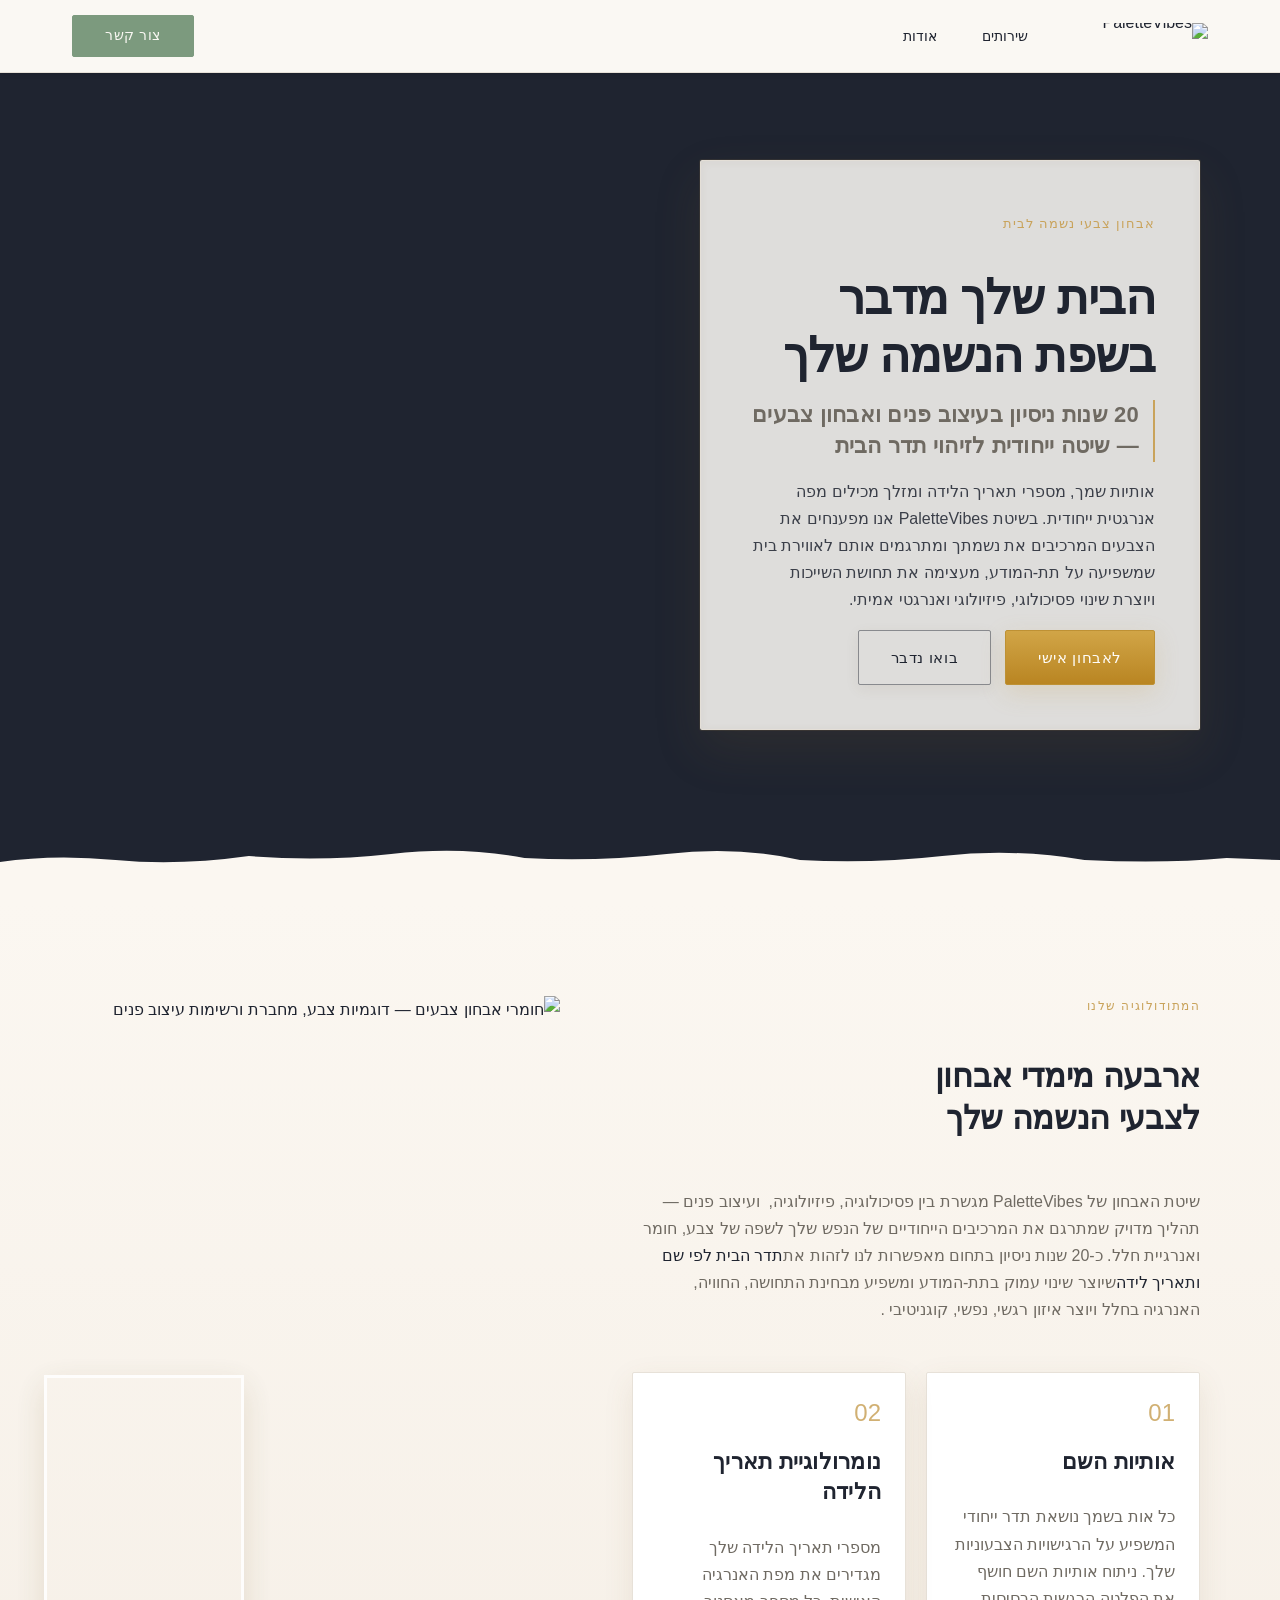
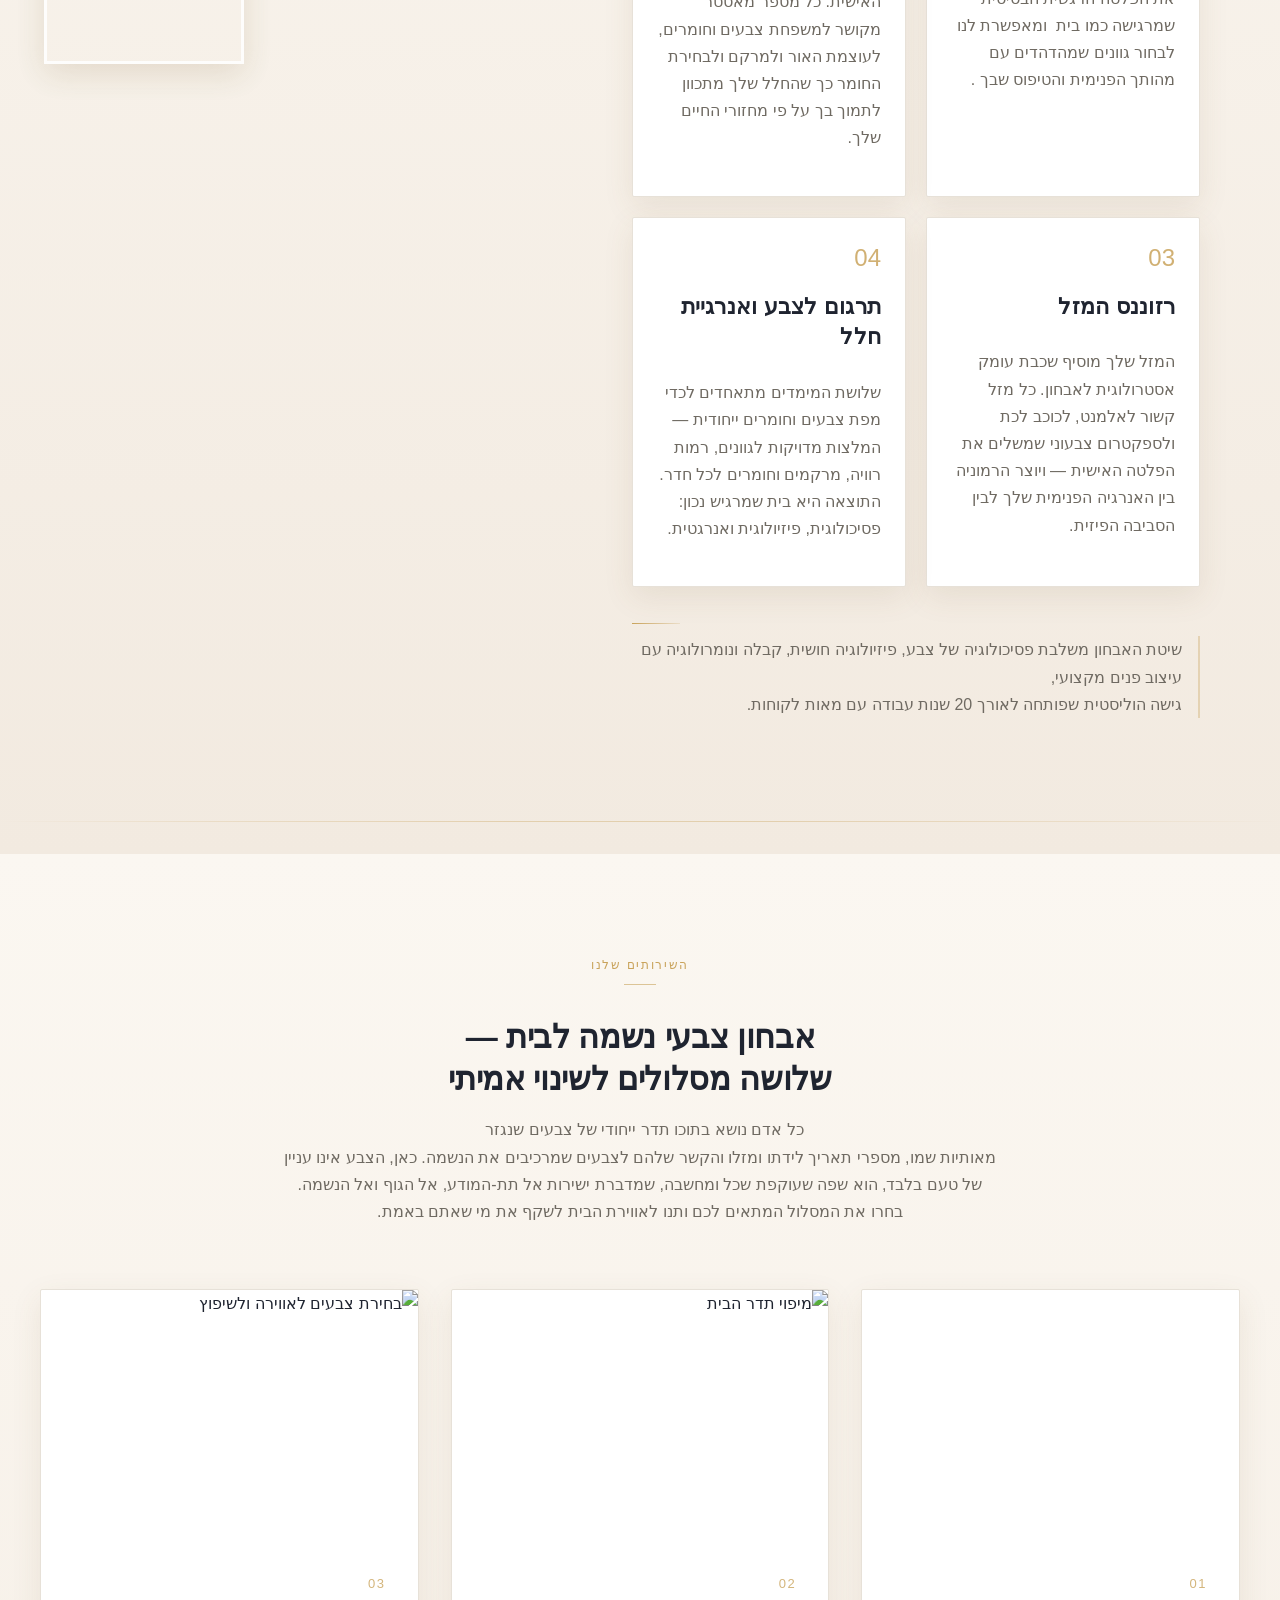
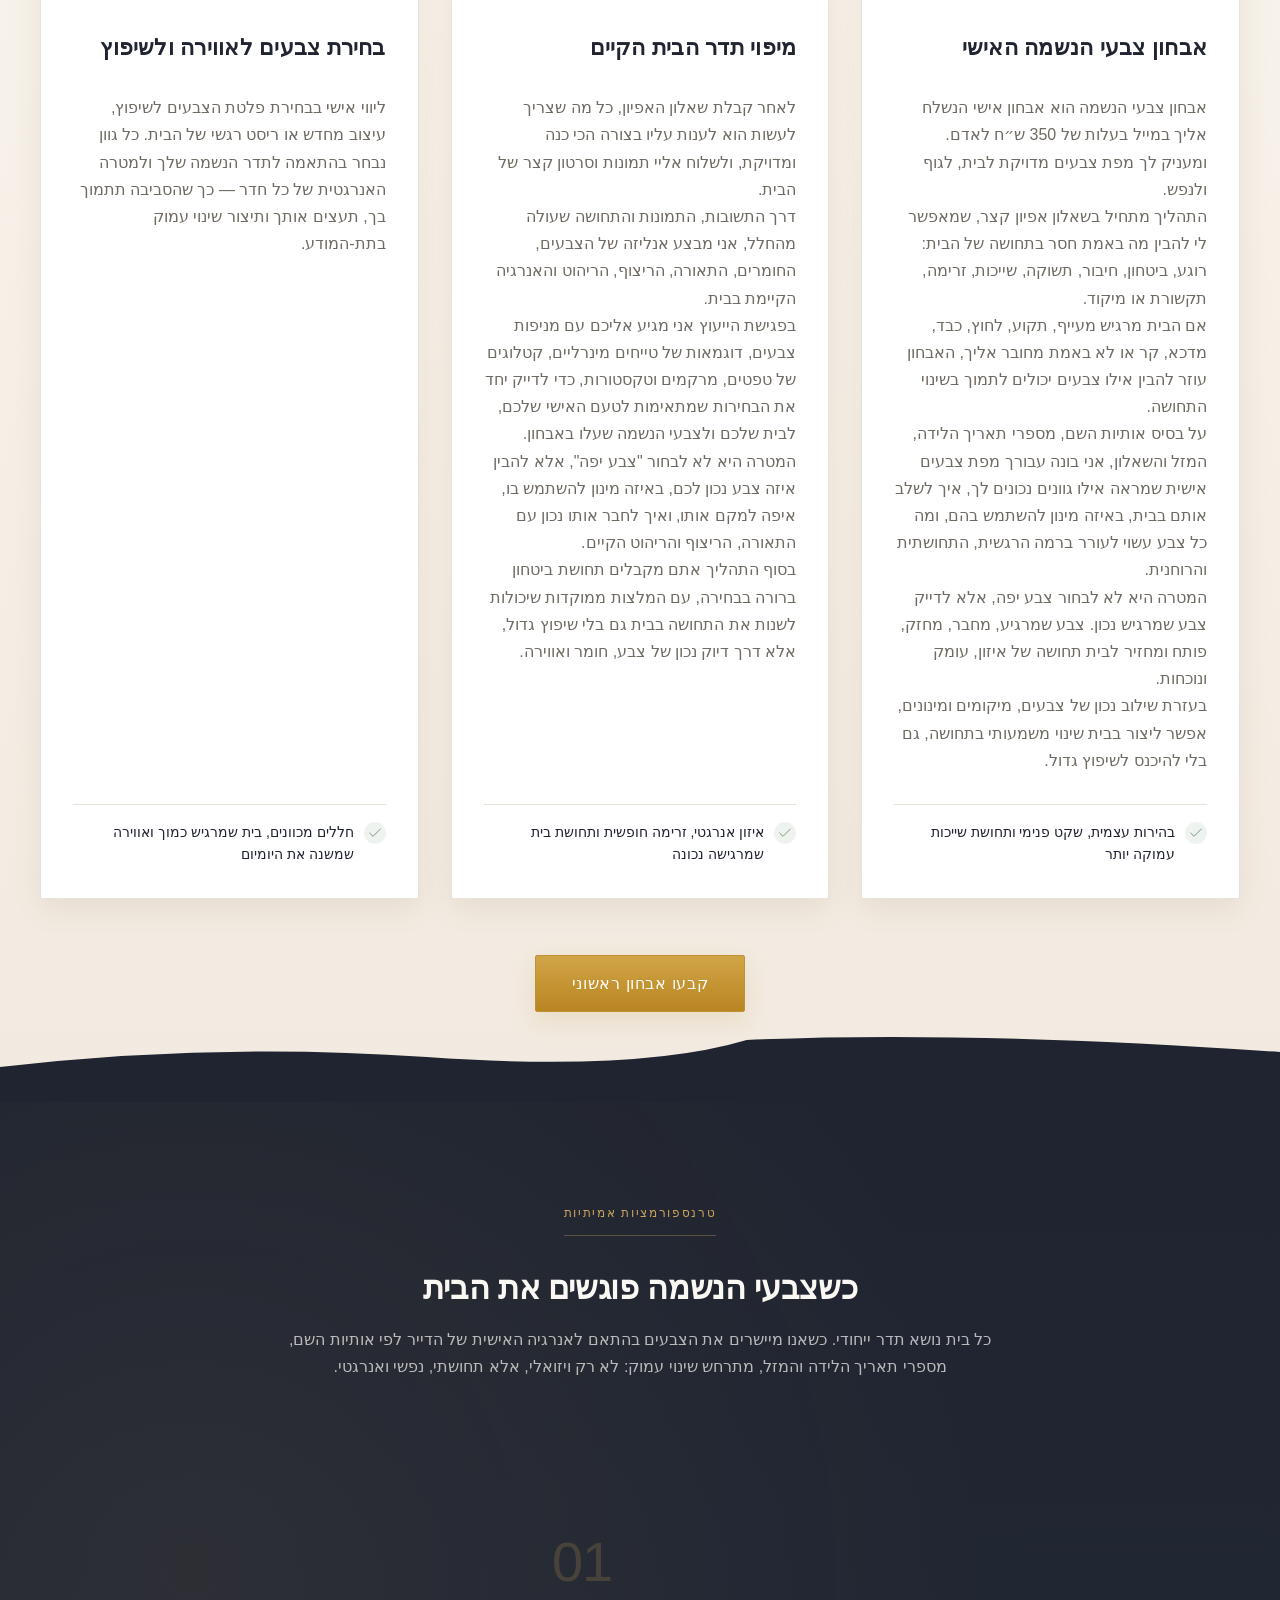
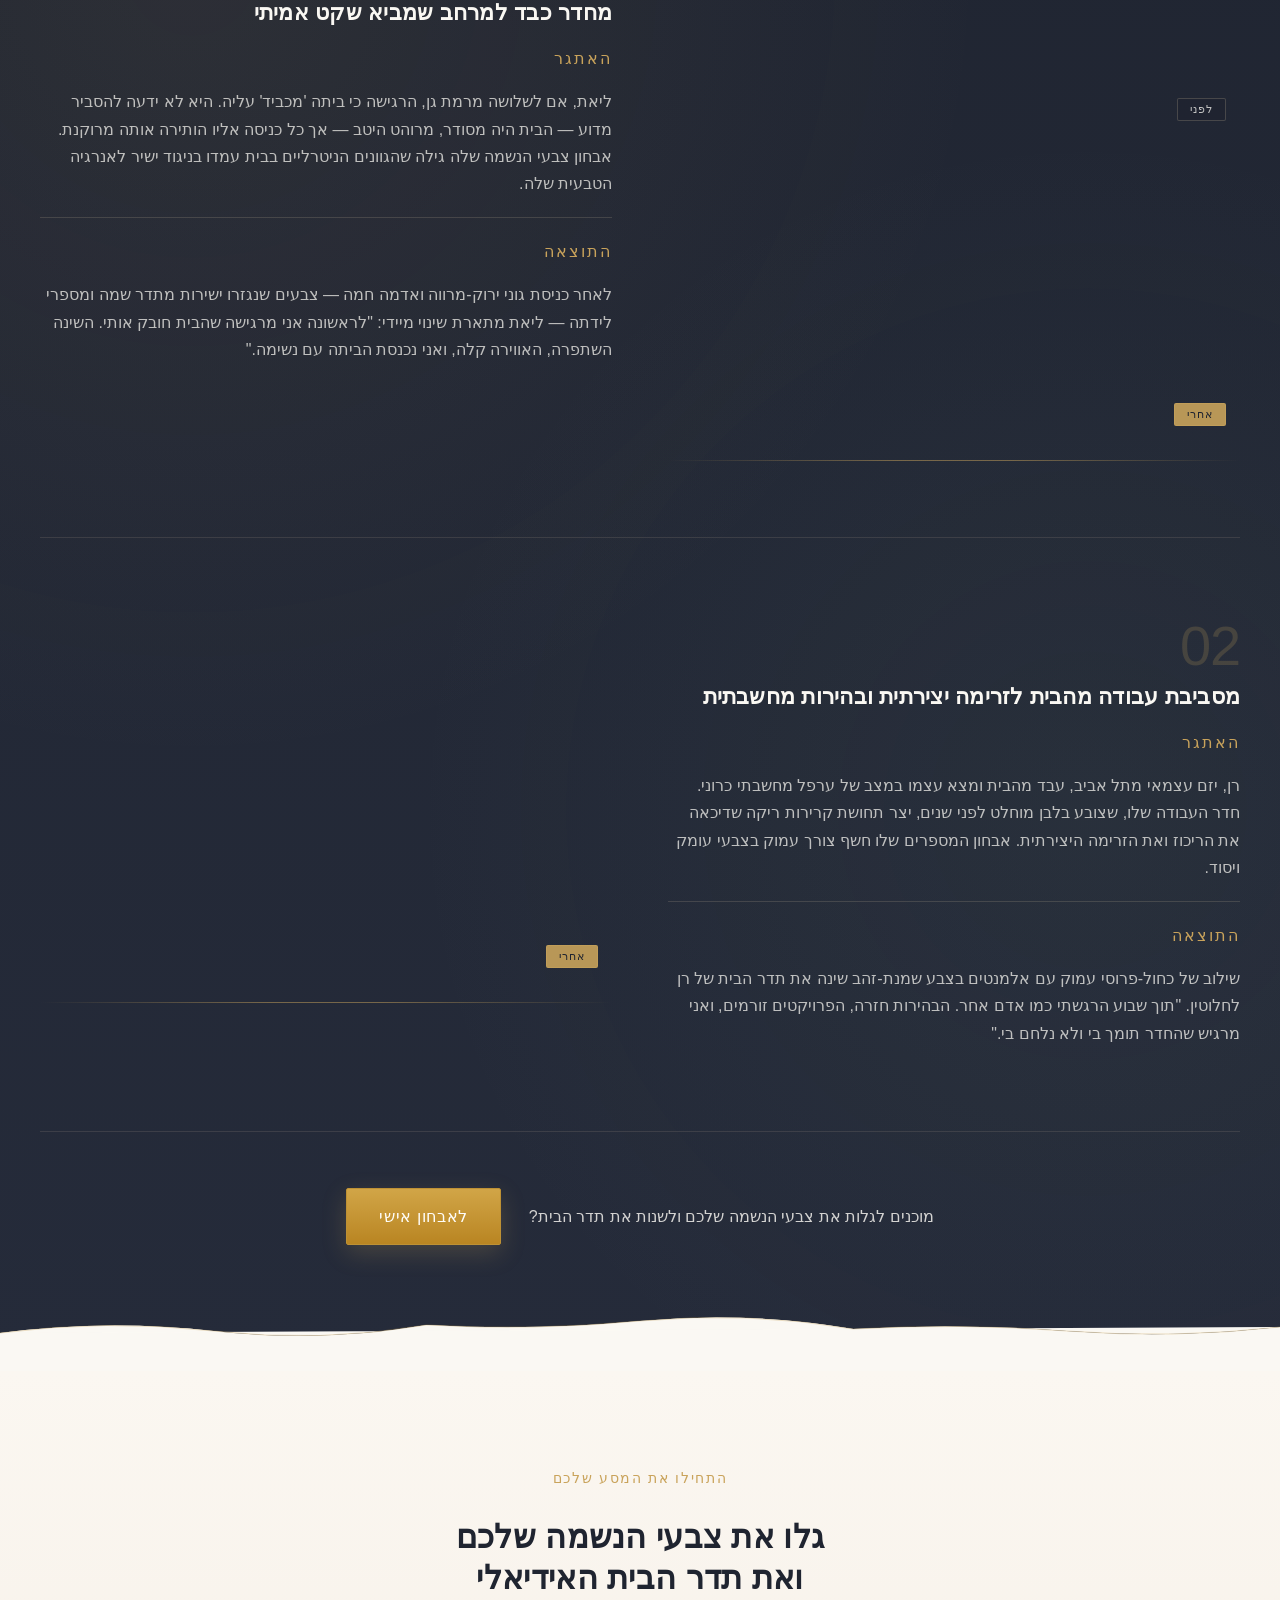
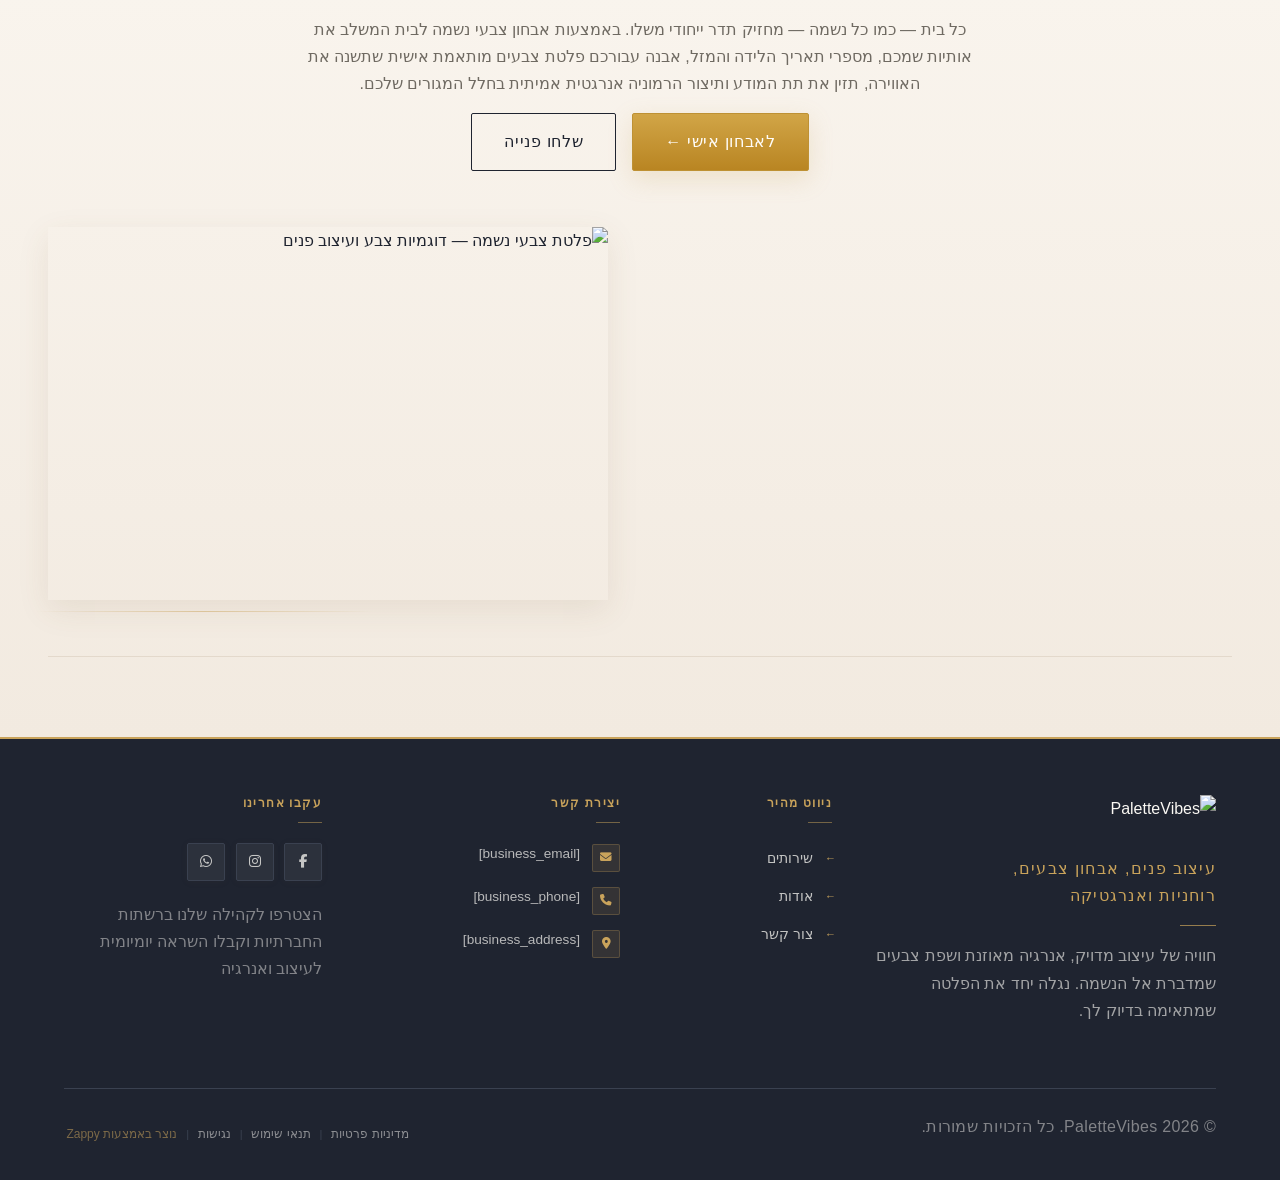
==== public/index.html @ 7ff18c98 "Incremental sync: 1 page(s) — update_image" ====
<!doctype html><html dir="rtl" lang="he"><head><meta charset="UTF-8"><meta content="width=device-width,initial-scale=1" name="viewport"><meta content="index, follow" name="robots"><title>אבחון צבעי נשמה לבית — PaletteVibes</title><meta content="אבחון צבעי נשמה לבית לפי שם, תאריך לידה ומזל — שיטה ייחודית המשלבת רוחניות, אנרגטיקה ועיצוב פנים. שנה את תדר ביתך היום." name="description"><meta content="אבחון צבעי נשמה לבית, עיצוב פנים לפי אנרגיה וצבעים, תדר הבית לפי שם ותאריך לידה, השפעת צבעים על האנרגיה בבית" name="keywords"><script>!function(){"use strict";var t="c6f963eb-a542-43d1-9168-60a674cd0c1e",e="https://api.zappy5.com/api/analytics/track",a=18e5,n=2592e6,o=!0,i=!0,r=!0;var s=function(){var e="zappy_visitor_"+t,a=null;try{if(a=localStorage.getItem(e)){var o=JSON.parse(a),i=Date.now();if(i-o.created<n)return o.lastSeen=i,localStorage.setItem(e,JSON.stringify(o)),o.id}}catch(t){console.warn("Zappy Analytics: LocalStorage not available")}var r="zv_"+Date.now()+"_"+Math.random().toString(36).substr(2,9);try{localStorage.setItem(e,JSON.stringify({id:r,created:Date.now(),lastSeen:Date.now()}))}catch(t){}return r}(),c=function(){var e="zappy_session_"+t,n=null;try{if(n=sessionStorage.getItem(e)){var o=JSON.parse(n),i=Date.now();if(i-o.timestamp<a)return o.timestamp=i,sessionStorage.setItem(e,JSON.stringify(o)),o.id}}catch(t){console.warn("Zappy Analytics: SessionStorage not available")}var r="zs_"+Date.now()+"_"+Math.random().toString(36).substr(2,9);try{sessionStorage.setItem(e,JSON.stringify({id:r,timestamp:Date.now()}))}catch(t){}return r}();function l(a,n){n=n||{};var o={website_id:t,event_type:a,page_path:window.location.pathname,referrer:document.referrer||"direct",visitor_id:s,session_id:c,metadata:n};if(navigator.sendBeacon){var i=new Blob([JSON.stringify(o)],{type:"application/json"});navigator.sendBeacon(e,i)}else fetch(e,{method:"POST",headers:{"Content-Type":"application/json"},body:JSON.stringify(o),keepalive:!0}).catch(function(t){console.warn("Zappy Analytics: Failed to track event",t)})}o&&l("pageview",{title:document.title,url:window.location.href}),i&&document.addEventListener("click",function(t){var e=t.target;if("BUTTON"===e.tagName||e.closest("button")){var a="BUTTON"===e.tagName?e:e.closest("button");l("click",{element:"button",text:a.textContent.trim().substring(0,100),id:a.id||null,class:a.className||null})}else if("A"===e.tagName||e.closest("a")){var n="A"===e.tagName?e:e.closest("a");l("navigation",{element:"link",text:n.textContent.trim().substring(0,100),href:n.href,external:n.hostname!==window.location.hostname})}},!0),r&&document.addEventListener("submit",function(t){var e=t.target;l("form_submit",{form_id:e.id||null,form_name:e.name||null,form_action:e.action||null,form_method:e.method||"GET"})},!0);var d=Date.now();window.addEventListener("beforeunload",function(){l("page_unload",{time_on_page:Math.floor((Date.now()-d)/1e3),page_path:window.location.pathname})}),window.zappyAnalytics={track:l,getVisitorId:function(){return s},getSessionId:function(){return c}}}()</script><meta content="אבחון צבעי נשמה לבית — PaletteVibes" property="og:title"><meta content="אבחון צבעי נשמה לבית לפי שם, תאריך לידה ומזל — שיטה ייחודית המשלבת רוחניות, אנרגטיקה ועיצוב פנים. שנה את תדר ביתך היום." property="og:description"><meta content="summary_large_image" name="twitter:card"><meta content="אבחון צבעי נשמה לבית — PaletteVibes" name="twitter:title"><meta content="אבחון צבעי נשמה לבית לפי שם, תאריך לידה ומזל — שיטה ייחודית המשלבת רוחניות, אנרגטיקה ועיצוב פנים. שנה את תדר ביתך היום." name="twitter:description"><meta content="website" property="og:type"><meta content="he_IL" property="og:locale"><link href="https://cdnjs.cloudflare.com/ajax/libs/font-awesome/6.4.0/css/all.min.css" rel="stylesheet"><link href="/assets/favicon.ico" rel="icon" type="image/x-icon"><link href="/assets/favicon-16x16.png" rel="icon" type="image/png" sizes="16x16"><link href="/assets/favicon-32x32.png" rel="icon" type="image/png" sizes="32x32"><link href="/assets/favicon-48x48.png" rel="icon" type="image/png" sizes="48x48"><link href="/assets/favicon-192x192.png" rel="icon" type="image/png" sizes="192x192"><link href="/assets/favicon-512x512.png" rel="icon" type="image/png" sizes="512x512"><link href="/assets/apple-touch-icon.png" rel="apple-touch-icon"><link href="https://cdn.jsdelivr.net/npm/vanilla-cookieconsent@3/dist/cookieconsent.css" rel="stylesheet"><script src="https://cdn.jsdelivr.net/npm/vanilla-cookieconsent@3/dist/cookieconsent.umd.js"></script><script src="https://cdn.jsdelivr.net/gh/mickidum/acc_toolbar/acctoolbar/acctoolbar.min.js"></script><link href="/styles.css" rel="stylesheet"><style id="zappy-dropdown-submenu-styles">#navMenu li:has(.sub-menu),.nav-menu li:has(.sub-menu),.navbar li:has(.sub-menu),nav li:has(.sub-menu){position:relative}#navMenu .sub-menu,.nav-menu .sub-menu,.navbar .sub-menu,nav .sub-menu{display:block!important;position:absolute!important;top:100%;left:0;min-width:220px;background:#fff;border-radius:8px;box-shadow:0 8px 25px rgba(0,0,0,.15);padding:8px 0;opacity:0;visibility:hidden;transform:translateY(10px);transition:all .3s ease;z-index:1000;list-style:none;pointer-events:none}#navMenu li:hover>.sub-menu,.nav-menu li:hover>.sub-menu,.navbar li:hover>.sub-menu,nav li:hover>.sub-menu{opacity:1!important;visibility:visible!important;transform:translateY(0)!important;pointer-events:auto!important}.sub-menu li{list-style:none;margin:0;padding:0}.sub-menu a{display:block!important;padding:10px 16px!important;color:var(--text-dark,#333)!important;font-weight:500;text-decoration:none;white-space:nowrap;transition:background-color .2s}.sub-menu .zappy-nav-child>a{padding-left:28px!important;font-size:.9em!important;opacity:.85!important}[dir=rtl] .sub-menu .zappy-nav-child>a,html[lang=ar] .sub-menu .zappy-nav-child>a,html[lang=he] .sub-menu .zappy-nav-child>a{padding-left:10px!important;padding-right:28px!important}.sub-menu .zappy-nav-parent>a{font-weight:600!important}.sub-menu a:hover{background-color:#f5f5f5}[dir=rtl] .nav-menu .sub-menu,[dir=rtl] .navbar .sub-menu,[dir=rtl] nav .sub-menu,html[lang=ar] .nav-menu .sub-menu,html[lang=ar] .navbar .sub-menu,html[lang=ar] nav .sub-menu,html[lang=he] .nav-menu .sub-menu,html[lang=he] .navbar .sub-menu,html[lang=he] nav .sub-menu{left:auto!important;right:0!important}.sub-menu:empty,.sub-menu:not(:has(li)):not(:has(> a)),.sub-menu:not(:has(li:not(.zappy-hidden-menu-item))):not(:has(> a)){display:none!important;opacity:0!important;visibility:hidden!important;pointer-events:none!important}li:has(.menu-group-title):hover>.sub-menu{opacity:1!important;visibility:visible!important;transform:translateY(0)!important;pointer-events:auto!important}#navMenu>li>.menu-group-title,.nav-menu>li>.menu-group-title{display:inline-block;padding:.5rem 1rem;cursor:default;user-select:none}@media (max-width:768px){#navMenu .sub-menu,.nav-menu .sub-menu,.navbar .sub-menu,nav .sub-menu{position:static!important;transform:none!important;box-shadow:none!important;background:0 0!important;max-height:0;overflow:hidden;opacity:0;visibility:hidden;transition:max-height .3s ease,opacity .3s ease;padding:0!important;border-radius:0!important}#navMenu .sub-menu.mobile-expanded,.nav-menu .sub-menu.mobile-expanded,.navbar .sub-menu.mobile-expanded{max-height:none!important;overflow-y:visible!important;opacity:1!important;visibility:visible!important;padding:8px 0 8px 16px!important}[dir=rtl] .sub-menu.mobile-expanded,html[lang=he] .sub-menu.mobile-expanded{padding:8px 16px 8px 0!important}#navMenu li:hover>.sub-menu,.nav-menu li:hover>.sub-menu,.navbar li:hover>.sub-menu,nav li:hover>.sub-menu{opacity:0;visibility:hidden;pointer-events:none}#navMenu li>.sub-menu.mobile-expanded,.nav-menu li>.sub-menu.mobile-expanded,.navbar li>.sub-menu.mobile-expanded,nav li>.sub-menu.mobile-expanded{opacity:1!important;visibility:visible!important;pointer-events:auto!important}#navMenu li:has(.sub-menu),.nav-menu li:has(.sub-menu),.navbar li:has(.sub-menu),nav li:has(.sub-menu){display:flex!important;flex-wrap:wrap!important;align-items:center!important;position:relative!important;min-height:44px!important}#navMenu li:has(.sub-menu)>a,.nav-menu li:has(.sub-menu)>a,.navbar li:has(.sub-menu)>a,nav li:has(.sub-menu)>a{flex:1!important;min-width:0!important}#navMenu li:has(.sub-menu)>.menu-group-title,.nav-menu li:has(.sub-menu)>.menu-group-title,.navbar li:has(.sub-menu)>.menu-group-title,nav li:has(.sub-menu)>.menu-group-title{flex:1!important;min-width:0!important;padding:0!important;line-height:inherit!important}#navMenu li:has(.sub-menu)>.sub-menu,.nav-menu li:has(.sub-menu)>.sub-menu,.navbar li:has(.sub-menu)>.sub-menu,nav li:has(.sub-menu)>.sub-menu{flex-basis:100%!important;width:100%!important}#navMenu li:has(.sub-menu)>a [class*=arrow],#navMenu li:has(.sub-menu)>a [class*=chevron],.nav-menu li:has(.sub-menu)>a .fa-angle-down,.nav-menu li:has(.sub-menu)>a .fa-chevron-down,.nav-menu li:has(.sub-menu)>a [class*=arrow],.nav-menu li:has(.sub-menu)>a [class*=chevron],nav li:has(.sub-menu)>a [class*=arrow],nav li:has(.sub-menu)>a [class*=chevron]{display:none!important;visibility:hidden!important}.mobile-submenu-toggle{display:flex!important;align-items:center!important;justify-content:center!important;width:44px!important;height:auto!important;background:0 0!important;border:none!important;cursor:pointer!important;color:var(--text-dark)!important;position:static!important;flex-shrink:0!important;align-self:stretch!important;z-index:2!important;padding:0!important;margin:0!important}.mobile-submenu-toggle::after{content:''!important;width:0!important;height:0!important;border-left:6px solid transparent!important;border-right:6px solid transparent!important;border-top:7px solid currentColor!important;transition:transform .3s ease!important}.mobile-submenu-toggle.expanded::after{transform:rotate(180deg)!important}.sub-menu a{padding:10px 0!important;display:block!important;color:var(--text-dark)!important;white-space:normal!important}.sub-menu .zappy-nav-child>a{padding-left:28px!important;font-size:.9em!important;opacity:.85!important}[dir=rtl] .sub-menu .zappy-nav-child>a,html[lang=ar] .sub-menu .zappy-nav-child>a,html[lang=he] .sub-menu .zappy-nav-child>a{padding-left:0!important;padding-right:28px!important}.sub-menu .zappy-nav-parent>a{font-weight:600!important}#navMenu.active,.nav-menu.active{max-width:100vw!important;overflow-x:hidden!important;box-sizing:border-box!important}.navbar .sub-menu li a,.zappy-products-dropdown .sub-menu a,nav.navbar .sub-menu li a{color:var(--text-dark)!important}}@media (min-width:769px){.mobile-submenu-toggle{display:none!important}}</style><style id="mobile-lang-menu-deployed-css">@media (max-width:768px){.lang-switcher,.nav-container .lang-switcher,.nav-cta-container .lang-switcher,.nav-ecommerce-icons .lang-switcher,.nav-icons-left .lang-switcher,.navbar .lang-switcher,.navbar .nav-cta-container .lang-switcher{display:none!important}.mobile-lang-menu{width:100%;border-top:1px solid rgba(128,128,128,.2);padding:8px 0 0 0;margin-top:8px}.mobile-lang-toggle{display:flex!important;align-items:center;justify-content:space-between;width:100%;padding:12px 16px;background:0 0;border:none;cursor:pointer;font-size:15px;color:inherit;font-family:inherit}.mobile-lang-toggle::after{content:'';display:inline-block;width:8px;height:8px;border-right:2px solid currentColor;border-bottom:2px solid currentColor;transform:rotate(45deg);transition:transform .3s ease;margin-left:8px}.mobile-lang-toggle.expanded::after{transform:rotate(-135deg)}.mobile-lang-options{max-height:0;overflow:hidden;transition:max-height .3s ease}.mobile-lang-options.expanded{max-height:300px}.mobile-lang-option{display:flex!important;align-items:center;gap:10px;padding:10px 24px;text-decoration:none;color:inherit;font-size:14px;font-family:inherit}.mobile-lang-option:hover{background:rgba(128,128,128,.1)}.mobile-lang-option.active{font-weight:600;opacity:.7;pointer-events:none}.mobile-lang-option img{width:20px;height:20px;border-radius:50%}}@media (min-width:769px){.mobile-lang-menu{display:none!important}}</style><style id="zappy-widget-visibility">#mic-access-tool-box,#mic-access-tool-general-button,#mic-init-access-tool #mic-access-tool-box,#mic-init-access-tool #mic-access-tool-general-button,#mic-init-access-tool .mic-access-tool-general-button,._access-icon,._access-menu,.mic-access-tool-box,.mic-access-tool-general-button,div[id*=mic-access-tool-box]{display:none!important;visibility:hidden!important;opacity:0!important;pointer-events:none!important}</style></head><body><nav class="navbar" dir="rtl"><button aria-label="Menu" class="mobile-toggle" id="mobileToggle"><svg viewBox="0 0 24 24" fill="none" height="24" width="24" class="hamburger-icon"><path d="M3 12h18M3 6h18M3 18h18" stroke="currentColor" stroke-width="2" stroke-linecap="round"></path></svg><svg viewBox="0 0 24 24" fill="none" height="24" width="24" class="close-icon" style="display:none"><path d="M18 6L6 18M6 6l12 12" stroke="currentColor" stroke-width="2" stroke-linecap="round"></path></svg></button><button aria-label="Call" class="phone-header-btn" data-phone="[business_phone]"><svg viewBox="0 0 24 24" fill="currentColor" height="20" width="20"><path d="M22 16.92v3a2 2 0 0 1-2.18 2 19.79 19.79 0 0 1-8.63-3.07 19.5 19.5 0 0 1-6-6 19.79 19.79 0 0 1-3.07-8.67A2 2 0 0 1 4.11 2h3a2 2 0 0 1 2 1.72 12.84 12.84 0 0 0 .7 2.81 2 2 0 0 1-.45 2.11L8.09 9.91a16 16 0 0 0 6 6l1.27-1.27a2 2 0 0 1 2.11-.45 12.84 12.84 0 0 0 2.81.7A2 2 0 0 1 22 16.92z"></path></svg></button><div class="nav-container"><div class="nav-right-group"><div class="nav-brand"><a href="/" class="logo-link"><img alt="PaletteVibes" data-context="business logo" data-placeholder="logo" height="40" src="/assets/business-logo.webp" width="160" class="logo"></a></div><ul class="nav-menu" id="navMenu"><li><a href="/services">שירותים</a></li><li><a href="/about">אודות</a></li></ul></div><div class="nav-cta-container"><a href="/contact" class="nav-cta-btn">צור קשר</a></div></div></nav><script>window.addEventListener("load",function(){const e=document.querySelector(".navbar, nav, header");if(!e)return void console.log("[Navbar] Navbar element not found");let t=document.getElementById("mobileToggle")||document.querySelector(".mobile-toggle")||document.querySelector(".hamburger")||document.querySelector(".hamburger-menu")||document.querySelector(".menu-toggle")||document.querySelector(".burger-menu")||document.querySelector('[aria-label="Menu"]')||document.querySelector('[aria-label="תפריט"]');const o=document.querySelector(".phone-header-btn"),n=window.getComputedStyle(e);let r=n.backgroundColor;if(console.log("[Navbar] Initial navbar background:",r),"transparent"===r||"rgba(0, 0, 0, 0)"===r||r.startsWith("rgba")&&r.includes(", 0)")){const e=n.backgroundImage;if(e&&"none"!==e)console.log("[Navbar] Navbar has background image/gradient, using dark text"),r="rgb(240, 240, 240)";else{const e=window.getComputedStyle(document.body).backgroundColor;console.log("[Navbar] Navbar transparent, using body background:",e),r=e}}const i=r.match(/\d+/g);if(i&&i.length>=3){const e=(.299*parseInt(i[0])+.587*parseInt(i[1])+.114*parseInt(i[2]))/255;console.log("[Navbar] Mobile button colors preserved from Claude CSS (luminance:",e.toFixed(2)+")");const n=document.createElement("style");n.id="zappy-mobile-nav-fix";document.documentElement.lang;document.documentElement.dir,n.textContent='\n        /* Hide mobile buttons on desktop, show only on mobile */\n        @media (min-width: 769px) {\n          .mobile-toggle,\n          .phone-header-btn {\n            display: none !important;\n          }\n        }\n        \n        /* Show and position mobile buttons correctly on mobile */\n        @media (max-width: 768px) {\n          .mobile-toggle,\n          .phone-header-btn {\n            position: absolute !important;\n            top: 50% !important;\n            transform: translateY(-50%) !important;\n            z-index: 1001 !important;\n            display: flex !important;\n            align-items: center !important;\n            justify-content: center !important;\n            width: 36px !important;\n            height: 36px !important;\n            border-radius: 50% !important;\n            border: none !important;\n            cursor: pointer !important;\n            padding: 6px !important;\n            background: none !important;\n            color: var(--nav-text, var(--text-dark)) !important;\n          }\n          \n          /* LTR positioning (default): hamburger LEFT, phone RIGHT */\n          html:not([dir="rtl"]):not([lang="he"]):not([lang="ar"]) .mobile-toggle,\n          html[dir="ltr"] .mobile-toggle {\n            left: 12px !important;\n            right: auto !important;\n          }\n          html:not([dir="rtl"]):not([lang="he"]):not([lang="ar"]) .phone-header-btn,\n          html[dir="ltr"] .phone-header-btn {\n            right: 12px !important;\n            left: auto !important;\n          }\n          \n          /* RTL positioning: hamburger RIGHT, phone LEFT */\n          html[dir="rtl"] .mobile-toggle,\n          html[lang="he"] .mobile-toggle,\n          html[lang="ar"] .mobile-toggle {\n            right: 12px !important;\n            left: auto !important;\n          }\n          html[dir="rtl"] .phone-header-btn,\n          html[lang="he"] .phone-header-btn,\n          html[lang="ar"] .phone-header-btn {\n            left: 12px !important;\n            right: auto !important;\n          }\n          \n          /* CRITICAL: Ensure nav-container has min-height on mobile */\n          /* All children are positioned absolutely/fixed on mobile, so height:auto collapses to 0 */\n          .nav-container {\n            min-height: 70px !important;\n            position: relative !important;\n          }\n          \n          /* Ensure SVG icons are properly sized and inherit color */\n          .mobile-toggle svg,\n          .phone-header-btn svg {\n            width: 24px !important;\n            height: 24px !important;\n            /* Don\'t force display - let JavaScript control hamburger/close toggle */\n          }\n          \n          /* Reset nav-cta-container on mobile - remove desktop box-shadow/padding */\n          /* that creates a visible ghost box when CTA button is hidden */\n          .nav-cta-container {\n            box-shadow: none !important;\n            padding: 0 !important;\n          }\n          \n          /* Hide nav-cta-container entirely on mobile when there\'s no lang-switcher */\n          /* (only the CTA button is inside, and it\'s hidden on mobile) */\n          .nav-cta-container:not(:has(.lang-switcher)) {\n            display: none !important;\n          }\n          \n          /* CRITICAL: Prevent hero image fade gradient from bleeding over headline text */\n          /* The .image-fade-gradient has bottom: -30px (extends below parent) */\n          /* On mobile stacked layout, this overlaps the h1 text below the image */\n          .hero-image-column {\n            overflow: hidden !important;\n          }\n          .image-fade-gradient {\n            bottom: 0 !important;\n          }\n          \n          /* Hide desktop language switcher on mobile - hamburger menu handles it */\n          /* High specificity to override stored CSS */\n          .lang-switcher,\n          .nav-cta-container .lang-switcher,\n          .nav-container .lang-switcher,\n          .navbar .lang-switcher,\n          .navbar .nav-cta-container .lang-switcher {\n            display: none !important;\n          }\n        }\n      ';const r=document.getElementById("zappy-mobile-nav-fix");r&&r.remove(),document.head.appendChild(n),console.log("[Navbar] Critical CSS injected for mobile nav positioning");const l=window.innerWidth<=768;if(t){const e=t.querySelector(".hamburger-icon"),o=t.querySelector(".close-icon");e&&(e.style.setProperty("width","24px","important"),e.style.setProperty("height","24px","important"),e.style.setProperty("display","block","important")),o&&(o.style.setProperty("width","24px","important"),o.style.setProperty("height","24px","important"),o.style.setProperty("display","none","important")),l?(t.style.setProperty("position","absolute","important"),t.style.setProperty("top","50%","important"),t.style.setProperty("transform","translateY(-50%)","important"),t.style.setProperty("z-index","1001","important"),t.style.removeProperty("left"),t.style.removeProperty("right"),console.log("[Navbar] Mobile toggle positioning applied (mobile viewport)")):(t.style.removeProperty("position"),t.style.removeProperty("top"),t.style.removeProperty("transform"),t.style.removeProperty("z-index"),t.style.removeProperty("left"),t.style.removeProperty("right"),console.log("[Navbar] Desktop viewport - cleared mobile toggle inline positioning"))}if(o){const e=o.querySelector("svg");e&&(e.style.width="24px",e.style.height="24px",e.setAttribute("width","24"),e.setAttribute("height","24")),l?(o.style.setProperty("position","absolute","important"),o.style.setProperty("top","50%","important"),o.style.setProperty("transform","translateY(-50%)","important"),o.style.setProperty("z-index","1001","important"),o.style.removeProperty("left"),o.style.removeProperty("right"),console.log("[Navbar] Phone button positioning applied (mobile viewport)")):(o.style.removeProperty("position"),o.style.removeProperty("top"),o.style.removeProperty("transform"),o.style.removeProperty("z-index"),o.style.removeProperty("left"),o.style.removeProperty("right"),console.log("[Navbar] Desktop viewport - cleared phone button inline positioning"))}}else console.log("[Navbar] Could not parse background color:",r);t=document.getElementById("mobileToggle")||document.querySelector(".mobile-toggle")||document.querySelector(".hamburger")||document.querySelector(".hamburger-menu")||document.querySelector(".menu-toggle")||document.querySelector(".burger-menu")||document.querySelector('[aria-label="Menu"]')||document.querySelector('[aria-label="תפריט"]');const l=document.getElementById("navMenu")||document.querySelector(".nav-menu")||document.querySelector(".nav-links")||document.querySelector("nav ul:not(.submenu)");if(!t||!l)return void console.log("[Navbar] Mobile toggle or menu not found:",{toggle:!!t,menu:!!l});l.id||(l.id="navMenu"),console.log("[Navbar] Initializing mobile menu...");const a=t.cloneNode(!0);t.parentNode.replaceChild(a,t),a.addEventListener("click",function(e){e.preventDefault(),e.stopPropagation();const t=this.querySelector(".hamburger-icon"),o=this.querySelector(".close-icon");l.classList.contains("active")?(l.classList.remove("active"),t&&t.style.setProperty("display","block","important"),o&&o.style.setProperty("display","none","important"),document.body.style.overflow="",console.log("[Navbar] Menu closed")):(l.classList.add("active"),t&&t.style.setProperty("display","none","important"),o&&o.style.setProperty("display","block","important"),document.body.style.overflow="hidden",console.log("[Navbar] Menu opened"))}),l.querySelectorAll("a").forEach(function(e){e.addEventListener("click",function(){if("#"===this.getAttribute("href"))return;const e=a.querySelector(".hamburger-icon"),t=a.querySelector(".close-icon");l.classList.remove("active"),e&&e.style.setProperty("display","block","important"),t&&t.style.setProperty("display","none","important"),document.body.style.overflow="",console.log("[Navbar] Menu closed (link clicked)")})});var s=l.querySelectorAll(".dropdown-toggle");s.forEach(function(e){e.addEventListener("click",function(e){e.preventDefault(),e.stopPropagation();var t=this.closest(".nav-dropdown");t&&(t.parentNode.querySelectorAll(".nav-dropdown.open").forEach(function(e){e!==t&&e.classList.remove("open")}),t.classList.toggle("open"),console.log("[Navbar] Dropdown toggled:",t.classList.contains("open")?"open":"closed"))})}),document.addEventListener("click",function(e){e.target.closest(".nav-dropdown")||document.querySelectorAll(".nav-dropdown.open").forEach(function(e){e.classList.remove("open")})}),console.log("[Navbar] Dropdown handlers initialized for "+s.length+" dropdowns"),o&&o.addEventListener("click",function(){const e=document.querySelectorAll('a[href^="tel:"]'),t=e.length>0?e[0].getAttribute("href").replace("tel:",""):"[business_phone]";window.location.href="tel:"+t,console.log("[Navbar] Phone button clicked")}),console.log("[Navbar] Mobile menu initialized successfully");const p=function(){const e=document.querySelector(".whatsapp-float");e&&(window.innerWidth>=769?(e.style.setProperty("display","none","important"),e.style.setProperty("visibility","hidden","important"),e.style.setProperty("opacity","0","important"),e.style.setProperty("pointer-events","none","important"),console.log("[WhatsApp] Button hidden on desktop")):(e.style.removeProperty("display"),e.style.removeProperty("visibility"),e.style.removeProperty("opacity"),e.style.removeProperty("pointer-events"),console.log("[WhatsApp] Button visible on mobile")))};let c;p(),window.addEventListener("resize",function(){clearTimeout(c),c=setTimeout(p,100)})})</script><main><section class="index-hero-section" data-layout-spec="בית-hero" dir="rtl" id="index-hero-section" data-hero-type="fullscreen-scrim"><div class="index-hero-bg"><img alt="עיצוב פנים מואר עם טקסטורות טבעיות, דוגמיות צבע וכתבי יד של נומרולוגיה על שולחן עץ" data-context="Sunlit luxury interior design scene: a bright, airy living room with natural linen textures, sage green accents, scattered color swatches in warm muted tones, handwritten numerology notes on a wooden table, a small crystal, dried botanicals, and warm golden daylight streaming through sheer curtains — editorial, calm, premium mood" data-placeholder="index-hero-image-1" height="900" src="/assets/site-index-hero-image-1.webp" width="1440" data-element-id="img-1777096989091-amtnel8cm" data-element-type="image" data-hero-background="true" data-hero-bg="true"></div><div class="index-hero-scrim" aria-hidden="true"></div><div class="index-hero-container"><div class="index-hero-card"><p><span class="index-hero-eyebrow">אבחון צבעי נשמה לבית</span></p><h1 class="index-hero-h1">הבית שלך מדבר<br>בשפת הנשמה שלך</h1><h3 class="index-hero-h3">20 שנות ניסיון בעיצוב פנים ואבחון צבעים — שיטה ייחודית לזיהוי תדר הבית</h3><p class="index-hero-body">אותיות שמך, מספרי תאריך הלידה ומזלך מכילים מפה אנרגטית ייחודית. בשיטת PaletteVibes אנו מפענחים את הצבעים המרכיבים את נשמתך ומתרגמים אותם לאווירת בית שמשפיעה על תת-המודע, מעצימה את תחושת השייכות ויוצרת שינוי פסיכולוגי, פיזיולוגי ואנרגטי אמיתי.</p><div class="index-hero-cta-row"><a href="#contact" class="index-hero-btn-primary" data-element-id="btn-1777096989087-u4dwz1pvy" data-element-type="button" data-native-element="true">לאבחון אישי</a><a href="#about" class="index-hero-btn-secondary" data-element-id="btn-1777096989087-iz40vo2np" data-element-type="button" data-native-element="true">בואו נדבר</a></div></div></div><div class="index-hero-divider-wrapper"><svg viewBox="0 0 1440 90" aria-hidden="true" xmlns="http://www.w3.org/2000/svg" data-no-icon-edit="true" preserveAspectRatio="none"><path d="M0,90 L0,52 Q60,44 130,50 T280,46 Q360,52 440,44 T590,48 Q670,52 750,44 T900,50 Q980,54 1060,46 T1220,50 Q1310,54 1380,48 L1440,50 L1440,90 Z" fill="#FBF7F1"></path></svg></div></section><section class="index-methodology-section" data-layout-spec="בית-methodology" dir="rtl" id="index-methodology-section"><div class="index-methodology-container"><div class="index-methodology-content"><div class="index-methodology-label">המתודולוגיה שלנו</div><h2 class="index-methodology-heading">ארבעה מימדי אבחון<br>לצבעי הנשמה שלך</h2><p class="index-methodology-intro">שיטת האבחון של PaletteVibes מגשרת בין פסיכולוגיה, פיזיולוגיה,&nbsp; ועיצוב פנים — תהליך מדויק שמתרגם את המרכיבים הייחודיים של הנפש שלך לשפה של צבע, חומר ואנרגיית חלל. כ-20 שנות ניסיון בתחום מאפשרות לנו לזהות את<em>תדר הבית לפי שם ותאריך לידה</em>שיוצר שינוי עמוק בתת-המודע ומשפיע מבחינת התחושה, החוויה, האנרגיה בחלל ויוצר איזון רגשי, נפשי, קוגניטיבי .</p><div class="index-methodology-grid"><article class="index-methodology-card" data-grid-item-index="0"><div class="index-methodology-card-num">01</div><div class="index-methodology-card-body"><h3 class="index-methodology-card-title">אותיות השם</h3><p>כל אות בשמך נושאת תדר ייחודי המשפיע על הרגישויות הצבעוניות שלך. ניתוח אותיות השם חושף את הפלטה הרגשית הבסיסית שמרגישה כמו בית&nbsp; ומאפשרת לנו לבחור גוונים שמהדהדים עם מהותך הפנימית והטיפוס שבך .</p></div></article><article class="index-methodology-card" data-grid-item-index="1"><div class="index-methodology-card-num">02</div><div class="index-methodology-card-body"><h3 class="index-methodology-card-title">נומרולוגיית תאריך הלידה</h3><p>מספרי תאריך הלידה שלך מגדירים את מפת האנרגיה האישית. כל מספר מאסטר מקושר למשפחת צבעים וחומרים, לעוצמת האור ולמרקם ולבחירת החומר כך שהחלל שלך מתכוון לתמוך בך על פי מחזורי החיים שלך.</p></div></article><article class="index-methodology-card" data-grid-item-index="2"><div class="index-methodology-card-num">03</div><div class="index-methodology-card-body"><h3 class="index-methodology-card-title">רזוננס המזל</h3><p>המזל שלך מוסיף שכבת עומק אסטרולוגית לאבחון. כל מזל קשור לאלמנט, לכוכב לכת ולספקטרום צבעוני שמשלים את הפלטה האישית — ויוצר הרמוניה בין האנרגיה הפנימית שלך לבין הסביבה הפיזית.</p></div></article><article class="index-methodology-card" data-grid-item-index="3"><div class="index-methodology-card-num">04</div><div class="index-methodology-card-body"><h3 class="index-methodology-card-title">תרגום לצבע ואנרגיית חלל</h3><p>שלושת המימדים מתאחדים לכדי מפת צבעים וחומרים ייחודית — המלצות מדויקות לגוונים, רמות רוויה, מרקמים וחומרים לכל חדר. התוצאה היא בית שמרגיש נכון: פסיכולוגית, פיזיולוגית ואנרגטית.</p></div></article></div><div class="index-methodology-credibility"><div class="index-methodology-credibility-line"></div><p class="index-methodology-credibility-text">שיטת האבחון משלבת פסיכולוגיה של צבע, פיזיולוגיה חושית, קבלה ונומרולוגיה עם עיצוב פנים מקצועי,&nbsp;<br>גישה הוליסטית שפותחה לאורך 20 שנות עבודה עם מאות לקוחות.</p></div></div><div class="index-methodology-imagery"><div class="index-methodology-main-image-wrap"><img alt="חומרי אבחון צבעים — דוגמיות צבע, מחברת ורשימות עיצוב פנים" data-context="Flat lay of interior design materials on warm linen paper: paint chip swatches in earthy sage green, warm gold, dusty rose and cream tones, a handwritten notebook with color notes and numerology calculations, a wooden pencil, a brass compass, and small fabric swatches in natural textures — photographed in soft natural window light with a calm editorial aesthetic. No mystical symbols, purely tactile and real." data-placeholder="index-methodology-image-1" height="680" src="/assets/site-index-methodology-image-1.webp" width="520" data-element-id="img-1777096989091-4tn5o0x99" data-element-type="image" class="index-methodology-img-main"><div class="index-methodology-secondary-tile"><div data-element-id="img-1777096989091-hjp0l0fup" data-element-type="image" data-zappy-wrapper-margins-applied="true" data-zappy-zoom-clip="true" data-zappy-zoom-wrapper="true" data-zappy-zoom-wrapper-height="283px" data-zappy-zoom-wrapper-width="379px" data-zappy-zoom-wrapper-width-mode="px" style="position:relative !important;overflow:hidden !important;width:379px !important;max-width:100% !important;margin-left:auto !important;margin-right:auto !important;height:283px !important;display:block !important"><img alt="לוח השראה לעיצוב פנים עם דוגמיות צבע ומרקמים" data-context="Close-up detail of an interior design mood board pinned to a cork board: small paint chips in muted sage and warm ivory, a hand-drawn floor plan sketch, and a strip of natural linen fabric swatch — warm afternoon light, editorial and tactile feel, no text overlays." data-placeholder="index-methodology-image-2" height="180" src="/assets/site-index-methodology-image-2-1777098240482-4gy3pb.webp?v=1777098242154" width="220" data-element-id="img-1777096989091-hjp0l0fup" data-element-type="image" data-zappy-object-position="50% 33%" data-zappy-zoom="1" style="object-position:50% 33% !important;object-fit:cover;display:block;border-radius:8px;width:100.061% !important;height:100% !important;max-width:none !important;margin:0px !important;left:-0.0302745% !important;top:0% !important;max-height:none !important" data-zappy-original-height="283" data-zappy-original-width="379" class="index-methodology-img-secondary"></div></div></div></div></div><div class="index-methodology-divider-wrapper" aria-hidden="true"><div class="index-methodology-divider-grid"></div><div class="index-methodology-divider-fade"></div></div></section><section class="index-services-section" data-layout-spec="בית-services" dir="rtl" id="index-services-section"><div class="index-services-container"><div class="index-services-intro"><p><span class="index-services-eyebrow">השירותים שלנו</span></p><h2 class="index-services-heading">אבחון צבעי נשמה לבית —<br>שלושה מסלולים לשינוי אמיתי</h2><p class="index-services-subtext">כל אדם נושא בתוכו תדר ייחודי של צבעים שנגזר&nbsp;&nbsp;<br>מאותיות שמו, מספרי תאריך לידתו ומזלו והקשר שלהם לצבעים שמרכיבים את הנשמה. כאן, הצבע אינו עניין של טעם בלבד, הוא שפה שעוקפת שכל ומחשבה, שמדברת ישירות אל תת-המודע, אל הגוף ואל הנשמה. בחרו את המסלול המתאים לכם ותנו לאווירת הבית לשקף את מי שאתם באמת.</p></div><div class="index-services-grid"><article class="index-services-card" data-grid-item-index="0" style="overflow:hidden !important"><figure class="index-services-card-image-wrap"><input class="zappy-lightbox-toggle" data-zappy-image-lightbox="true" id="zappy-lightbox-toggle-img-1777096989091-eo5cekm0j" type="checkbox"><label class="zappy-lightbox-trigger" data-zappy-image-lightbox="true" for="zappy-lightbox-toggle-img-1777096989091-eo5cekm0j"><div data-element-id="img-1777096989091-eo5cekm0j" data-element-type="image" data-zappy-wrapper-margins-applied="true" data-zappy-zoom-clip="true" data-zappy-zoom-wrapper="true" data-zappy-zoom-wrapper-height="282px" data-zappy-zoom-wrapper-width="378px" data-zappy-zoom-wrapper-width-mode="px" style="position:relative !important;overflow:hidden !important;width:378px !important;max-width:100% !important;margin-left:auto !important;margin-right:auto !important;height:282px !important;display:block !important;cursor:pointer" data-zappy-click-action="expand"><img alt="אבחון צבעי נשמה אישי" data-context="Spiritual color diagnosis session: a warm, softly lit interior scene showing a woman sitting at an elegant wooden desk with color swatches, numerology charts, and handwritten name letters arranged on parchment paper. Warm golden light streams through sheer curtains. The mood is calm, introspective, and luxurious — like a private consultation in a refined spiritual atelier." data-placeholder="index-services-image-1" height="400" src="/assets/site-index-services-image-1-1777099988228-rtyhgu.webp?v=1777099989967" width="600" data-element-id="img-1777096989091-eo5cekm0j" data-element-type="image" data-zappy-object-position="50% 33%" data-zappy-zoom="0.6" style="object-position:50% 33% !important;width:100% !important;height:114.288% !important;object-fit:fill !important;max-width:none !important;display:block !important;margin:0px !important;max-height:none !important;left:0% !important;top:-4.71503% !important" data-zappy-original-height="282.0059509277344" data-zappy-original-width="377.9047546386719" data-zappy-click-action="expand"></div></label></figure><div class="index-services-card-body"><p><span class="index-services-card-number">01</span></p><h3 class="index-services-card-title">אבחון צבעי הנשמה האישי</h3><p class="index-services-card-desc">אבחון צבעי הנשמה הוא אבחון אישי הנשלח אליך במייל בעלות של 350 ש״ח לאדם.&nbsp;<br>ומעניק לך מפת צבעים מדויקת לבית, לגוף ולנפש.<br>התהליך מתחיל בשאלון אפיון קצר, שמאפשר לי להבין מה באמת חסר בתחושה של הבית: רוגע, ביטחון, חיבור, תשוקה, שייכות, זרימה, תקשורת או מיקוד.<br>אם הבית מרגיש מעייף, תקוע, לחוץ, כבד, מדכא, קר או לא באמת מחובר אליך, האבחון עוזר להבין אילו צבעים יכולים לתמוך בשינוי התחושה.<br>על בסיס אותיות השם, מספרי תאריך הלידה, המזל והשאלון, אני בונה עבורך מפת צבעים אישית שמראה אילו גוונים נכונים לך, איך לשלב אותם בבית, באיזה מינון להשתמש בהם, ומה כל צבע עשוי לעורר ברמה הרגשית, התחושתית והרוחנית.<br>המטרה היא לא לבחור צבע יפה, אלא לדייק צבע שמרגיש נכון. צבע שמרגיע, מחבר, מחזק, פותח ומחזיר לבית תחושה של איזון, עומק ונוכחות.<br>בעזרת שילוב נכון של צבעים, מיקומים ומינונים, אפשר ליצור בבית שינוי משמעותי בתחושה, גם בלי להיכנס לשיפוץ גדול.</p><div class="index-services-card-outcome"><span class="index-services-outcome-icon"><svg viewBox="0 0 24 24" aria-hidden="true" xmlns="http://www.w3.org/2000/svg" data-element-type="icon" data-icon-type="svg" fill="none" height="16" stroke="currentColor" stroke-linecap="round" stroke-linejoin="round" stroke-width="1.5" width="16"><polyline points="20 6 9 17 4 12"></polyline></svg></span><span>בהירות עצמית, שקט פנימי ותחושת שייכות עמוקה יותר</span></div></div></article><article class="index-services-card" data-grid-item-index="1"><figure class="index-services-card-image-wrap"><img alt="מיפוי תדר הבית" data-context="Home frequency mapping and energy analysis: a beautifully composed interior shot of a living room with layered textures — linen cushions, warm terracotta accents, sage green plants, and natural wood. A floor plan sketch and color palette chips are laid out on a coffee table. The atmosphere feels grounded, intentional, and quietly spiritual — as if every element was chosen to harmonize energy flow." data-placeholder="index-services-image-2" height="400" src="/assets/site-index-services-image-2.webp" width="600" data-element-id="img-1777096989091-qbodj8v8p" data-element-type="image"></figure><div class="index-services-card-body"><p><span class="index-services-card-number">02</span></p><h3 class="index-services-card-title">מיפוי תדר הבית הקיים</h3><p class="index-services-card-desc">לאחר קבלת שאלון האפיון, כל מה שצריך לעשות הוא לענות עליו בצורה הכי כנה ומדויקת, ולשלוח אליי תמונות וסרטון קצר של הבית.<br>דרך התשובות, התמונות והתחושה שעולה מהחלל, אני מבצע אנליזה של הצבעים, החומרים, התאורה, הריצוף, הריהוט והאנרגיה הקיימת בבית.<br>בפגישת הייעוץ אני מגיע אליכם עם מניפות צבעים, דוגמאות של טייחים מינרליים, קטלוגים של טפטים, מרקמים וטקסטורות, כדי לדייק יחד את הבחירות שמתאימות לטעם האישי שלכם, לבית שלכם ולצבעי הנשמה שעלו באבחון.<br>המטרה היא לא לבחור "צבע יפה", אלא להבין איזה צבע נכון לכם, באיזה מינון להשתמש בו, איפה למקם אותו, ואיך לחבר אותו נכון עם התאורה, הריצוף והריהוט הקיים.<br>בסוף התהליך אתם מקבלים תחושת ביטחון ברורה בבחירה, עם המלצות ממוקדות שיכולות לשנות את התחושה בבית גם בלי שיפוץ גדול, אלא דרך דיוק נכון של צבע, חומר ואווירה.</p><div class="index-services-card-outcome"><span class="index-services-outcome-icon"><svg viewBox="0 0 24 24" aria-hidden="true" xmlns="http://www.w3.org/2000/svg" data-element-type="icon" data-icon-type="svg" fill="none" height="16" stroke="currentColor" stroke-linecap="round" stroke-linejoin="round" stroke-width="1.5" width="16"><polyline points="20 6 9 17 4 12"></polyline></svg></span><span>איזון אנרגטי, זרימה חופשית ותחושת בית שמרגישה נכונה</span></div></div></article><article class="index-services-card" data-grid-item-index="2"><figure class="index-services-card-image-wrap"><img alt="בחירת צבעים לאווירה ולשיפוץ" data-context="Personalized color selection for interior renovation and emotional reset: an elegant mood board session showing curated paint swatches in warm sage, dusty rose, and muted gold tones arranged on a light marble surface alongside fabric samples and architectural drawings. A designer hand points to a specific palette. The scene feels luxurious, precise, and deeply personal — evoking a premium interior design consultation." data-placeholder="index-services-image-3" height="400" src="/assets/site-index-services-image-3.webp" width="600" data-element-id="img-1777096989092-jely9urv4" data-element-type="image"></figure><div class="index-services-card-body"><p class="zappy-editable"><span class="index-services-card-number">03</span></p><h3 class="index-services-card-title">בחירת צבעים לאווירה ולשיפוץ</h3><p class="index-services-card-desc">ליווי אישי בבחירת פלטת הצבעים לשיפוץ, עיצוב מחדש או ריסט רגשי של הבית. כל גוון נבחר בהתאמה לתדר הנשמה שלך ולמטרה האנרגטית של כל חדר — כך שהסביבה תתמוך בך, תעצים אותך ותיצור שינוי עמוק בתת-המודע.</p><div class="index-services-card-outcome"><span class="index-services-outcome-icon"><svg viewBox="0 0 24 24" aria-hidden="true" xmlns="http://www.w3.org/2000/svg" data-element-type="icon" data-icon-type="svg" fill="none" height="16" stroke="currentColor" stroke-linecap="round" stroke-linejoin="round" stroke-width="1.5" width="16"><polyline points="20 6 9 17 4 12"></polyline></svg></span><span>חללים מכוונים, בית שמרגיש כמוך ואווירה שמשנה את היומיום</span></div></div></article></div><div class="index-services-cta-wrap"><a href="/contact" class="index-services-cta-btn" data-element-id="btn-1777096989087-kl68yws4x" data-element-type="button" data-native-element="true" style="outline:none">קבעו אבחון ראשוני</a></div></div><div class="index-services-divider-wrapper"><svg viewBox="0 0 1200 90" aria-hidden="true" xmlns="http://www.w3.org/2000/svg" data-no-icon-edit="true" preserveAspectRatio="none"><path d="M0,90 L0,55 Q200,30 400,45 T700,28 Q900,18 1200,40 L1200,90 Z" fill="#1F2430"></path></svg></div></section><section class="index-case-studies-section" data-layout-spec="בית-case-studies" dir="rtl" id="index-case-studies-section"><div class="cs-container"><div class="cs-header"><p><span class="cs-label">טרנספורמציות אמיתיות</span></p><h2 class="cs-title">כשצבעי הנשמה פוגשים את הבית</h2><p class="cs-subtitle">כל בית נושא תדר ייחודי. כשאנו מיישרים את הצבעים בהתאם לאנרגיה האישית של הדייר לפי אותיות השם, מספרי תאריך הלידה והמזל, מתרחש שינוי עמוק: לא רק ויזואלי, אלא תחושתי, נפשי ואנרגטי.</p></div><article class="cs-module cs-module--1"><div class="cs-images cs-images--start"><div class="cs-image-pair"><figure class="cs-image-figure cs-image-before"><a href="#" style="text-decoration:none;color:inherit;display:contents" data-zappy-click-action="link" rel="noopener noreferrer" target="_blank"><div data-element-id="img-1777093270727-tmtwfukff" data-element-type="image" data-zappy-wrapper-margins-applied="true" data-zappy-zoom-clip="true" data-zappy-zoom-wrapper="true" data-zappy-zoom-wrapper-height="283px" data-zappy-zoom-wrapper-width="379px" data-zappy-zoom-wrapper-width-mode="px" style="position:relative !important;overflow:hidden !important;width:379px !important;max-width:100% !important;margin-left:auto !important;margin-right:0px !important;height:283px !important;display:block !important;cursor:pointer" data-zappy-click-action="link"><img alt="חדר מגורים לפני אבחון צבעי נשמה — אווירה שטוחה ואנרגיה כבדה" data-context="A residential living room interior in Israel BEFORE color transformation — walls painted in a generic beige-gray, furniture in neutral tones, flat artificial lighting, the space feels uninspired, heavy, and energetically flat. Warm photography style, editorial quality." data-placeholder="index-case-studies-image-1" height="360" src="/assets/site-index-case-studies-image-1-1777102425604-i9utof.webp?v=1777102427320" width="540" data-element-id="img-1777093270727-tmtwfukff" data-element-type="image" data-zappy-object-position="50% 50%" data-zappy-zoom="1" style="object-position:50% 50% !important;border-radius:8px;object-fit:cover !important;width:100% !important;height:100.442% !important;max-width:none !important;display:block !important;margin:0px !important;left:0% !important;top:-0.220848% !important;max-height:none !important" data-zappy-click-action="link"></div></a><figcaption class="cs-badge cs-badge--before">לפני</figcaption></figure><figure class="cs-image-figure cs-image-after"><div data-element-id="img-1777093270727-0xymt56s3" data-element-type="image" data-zappy-wrapper-margins-applied="true" data-zappy-zoom-clip="true" data-zappy-zoom-wrapper="true" data-zappy-zoom-wrapper-height="289px" data-zappy-zoom-wrapper-width="387px" data-zappy-zoom-wrapper-width-mode="px" style="position:relative !important;overflow:hidden !important;width:387px !important;max-width:100% !important;margin-left:auto !important;margin-right:auto !important;height:289px !important;display:block !important"><img alt="חדר מגורים אחרי אבחון צבעי נשמה — אווירה רגועה ואנרגיה מרוממת" data-context="The same Israeli residential living room AFTER color transformation — walls repainted in a soft sage green with warm terracotta accents, layered natural textiles, warm golden natural light flooding in, the space feels calm, serene, and energetically uplifted. Warm editorial photography, luxury interior magazine quality." data-placeholder="index-case-studies-image-2" height="360" src="/assets/site-index-case-studies-image-2-1777093951512-oyj367.webp?v=1777093953276" width="540" data-element-id="img-1777093270727-0xymt56s3" data-element-type="image" data-zappy-object-position="50% 50%" data-zappy-zoom="1" style="display:block !important;object-fit:cover !important;object-position:50% 50% !important;margin:0px !important;width:100% !important;height:auto !important;max-width:100% !important;max-height:300px !important;position:relative !important" data-zappy-original-height="289" data-zappy-original-width="387"></div><figcaption class="cs-badge cs-badge--after">אחרי</figcaption></figure><div class="cs-gold-line" aria-hidden="true"></div></div></div><div class="cs-narrative cs-narrative--end"><div class="cs-narrative-inner"><p><span class="cs-case-number">01</span></p><h3 class="cs-narrative-title">מחדר כבד למרחב שמביא שקט אמיתי</h3><div class="cs-narrative-block"><p class="cs-narrative-label">האתגר</p><p class="cs-narrative-text">ליאת, אם לשלושה מרמת גן, הרגישה כי ביתה 'מכביד' עליה. היא לא ידעה להסביר מדוע — הבית היה מסודר, מרוהט היטב — אך כל כניסה אליו הותירה אותה מרוקנת. אבחון צבעי הנשמה שלה גילה שהגוונים הניטרליים בבית עמדו בניגוד ישיר לאנרגיה הטבעית שלה.</p></div><div class="cs-narrative-divider" aria-hidden="true"></div><div class="cs-narrative-block"><p class="cs-narrative-label">התוצאה</p><p class="cs-narrative-text">לאחר כניסת גוני ירוק-מרווה ואדמה חמה — צבעים שנגזרו ישירות מתדר שמה ומספרי לידתה — ליאת מתארת שינוי מיידי: "לראשונה אני מרגישה שהבית חובק אותי. השינה השתפרה, האווירה קלה, ואני נכנסת הביתה עם נשימה."</p></div></div></div></article><article class="cs-module cs-module--2"><div class="cs-narrative cs-narrative--start"><div class="cs-narrative-inner"><p><span class="cs-case-number">02</span></p><h3 class="cs-narrative-title">מסביבת עבודה מהבית לזרימה יצירתית ובהירות מחשבתית</h3><div class="cs-narrative-block"><p class="cs-narrative-label">האתגר</p><p class="cs-narrative-text">רן, יזם עצמאי מתל אביב, עבד מהבית ומצא עצמו במצב של ערפל מחשבתי כרוני. חדר העבודה שלו, שצובע בלבן מוחלט לפני שנים, יצר תחושת קרירות ריקה שדיכאה את הריכוז ואת הזרימה היצירתית. אבחון המספרים שלו חשף צורך עמוק בצבעי עומק ויסוד.</p></div><div class="cs-narrative-divider" aria-hidden="true"></div><div class="cs-narrative-block"><p class="cs-narrative-label">התוצאה</p><p class="cs-narrative-text">שילוב של כחול-פרוסי עמוק עם אלמנטים בצבע שמנת-זהב שינה את תדר הבית של רן לחלוטין. "תוך שבוע הרגשתי כמו אדם אחר. הבהירות חזרה, הפרויקטים זורמים, ואני מרגיש שהחדר תומך בי ולא נלחם בי."</p></div></div></div><div class="cs-images cs-images--end"><div class="cs-image-pair"><figure class="cs-image-figure cs-image-before"><figcaption class="cs-badge cs-badge--before">לפני</figcaption></figure><figure class="cs-image-figure cs-image-after"><a href="#" style="text-decoration:none;color:inherit;display:contents" data-zappy-click-action="link" rel="noopener noreferrer" target="_blank"><div data-element-id="img-1777093270727-09an44hmb" data-element-type="image" data-zappy-wrapper-margins-applied="true" data-zappy-zoom-clip="true" data-zappy-zoom-wrapper="true" data-zappy-zoom-wrapper-height="289px" data-zappy-zoom-wrapper-width="387px" data-zappy-zoom-wrapper-width-mode="px" style="cursor:pointer;position:relative !important;overflow:hidden !important;width:387px !important;max-width:100% !important;margin-left:auto !important;margin-right:auto !important;height:289px !important;display:block !important" data-zappy-click-action="link"><img alt="חדר עבודה אחרי אבחון צבעי נשמה — אווירה ממוקדת ויצירתית" data-context="The same home office workspace AFTER color transformation — walls painted in deep Prussian blue, warm cream and gold accent decor, warm natural light, layered bookshelves with warm wood tones, a cozy yet focused and inspiring atmosphere. Luxury editorial interior photography, magazine quality." data-placeholder="index-case-studies-image-4" height="360" src="/assets/site-index-case-studies-image-4-1777094460065-fq7n3z.webp?v=1777094461854" width="540" data-element-id="img-1777093270727-09an44hmb" data-element-type="image" data-zappy-object-position="50% 50%" data-zappy-zoom="1.00326" style="display:block !important;object-fit:cover !important;object-position:50% 50% !important;margin:0px !important;width:100% !important;height:auto !important;max-width:100% !important;max-height:300px !important;position:relative !important" data-zappy-original-height="289" data-zappy-original-width="387" data-zappy-click-action="link"></div></a><figcaption class="cs-badge cs-badge--after">אחרי</figcaption></figure><div class="cs-gold-line" aria-hidden="true"></div></div></div></article><div class="cs-cta-row"><p class="cs-cta-text">מוכנים לגלות את צבעי הנשמה שלכם ולשנות את תדר הבית?</p><p><a href="#contact" class="btn-primary cs-cta-btn" data-element-id="btn-1777093270722-vskyafhde" data-element-type="button" data-native-element="true">לאבחון אישי</a></p></div></div><div class="cs-divider-wrapper"><svg viewBox="0 0 1440 90" aria-hidden="true" xmlns="http://www.w3.org/2000/svg" data-no-icon-edit="true" preserveAspectRatio="none"><path d="M0,90 L0,52 Q120,38 240,50 T480,44 Q600,50 720,40 T960,48 Q1080,42 1200,50 T1440,46 L1440,90 Z" fill="#FAF8F3"></path><path d="M0,52 Q120,38 240,50 T480,44 Q600,50 720,40 T960,48 Q1080,42 1200,50 T1440,46" fill="#FAF8F3" stroke="rgba(201,163,91,0.35)" stroke-width="1"></path></svg></div></section><section class="index-cta-section" data-layout-spec="בית-cta" dir="rtl"><div class="index-cta-container"><div class="index-cta-text-block"><span class="index-cta-eyebrow">התחילו את המסע שלכם</span><h2 class="index-cta-heading">גלו את צבעי הנשמה שלכם<br>ואת תדר הבית האידיאלי</h2><p class="index-cta-body">כל בית — כמו כל נשמה — מחזיק תדר ייחודי משלו. באמצעות אבחון צבעי נשמה לבית המשלב את אותיות שמכם, מספרי תאריך הלידה והמזל, אבנה עבורכם פלטת צבעים מותאמת אישית שתשנה את האווירה, תזין את תת המודע ותיצור הרמוניה אנרגטית אמיתית בחלל המגורים שלכם.</p><div class="index-cta-buttons"><a href="/contact" class="index-cta-btn-primary">לאבחון אישי ←</a><a href="/contact" class="index-cta-btn-secondary">שלחו פנייה</a></div></div><div class="index-cta-image-wrapper"><div class="index-cta-image-frame"><img alt="פלטת צבעי נשמה — דוגמיות צבע ועיצוב פנים" data-context="A close-up editorial vignette of color swatch cards in warm earthy tones — sage green, muted gold, terracotta, ivory — fanned out on a marble surface beside a styled interior vignette: a ceramic vase, a dried botanical sprig, and a small notebook. Soft natural window light. Minimal, luxurious, spiritual-meets-design-studio aesthetic. Warm neutral background." data-placeholder="index-cta-image-1" height="400" src="/assets/site-index-cta-image-1.webp" width="600"></div><div class="index-cta-image-accent-line"></div></div></div><div class="index-cta-divider-rule"></div></section></main><footer class="site-footer" dir="rtl"><div class="footer-inner"><div class="footer-top"><div class="footer-col footer-brand"><img alt="PaletteVibes" data-context="business logo" data-placeholder="logo" height="40" src="/assets/business-logo.webp" width="150" class="logo"><p class="footer-tagline">עיצוב פנים, אבחון צבעים,<br>רוחניות ואנרגטיקה</p><div class="footer-accent-line"></div><p class="footer-desc">חוויה של עיצוב מדויק, אנרגיה מאוזנת ושפת צבעים שמדברת אל הנשמה. נגלה יחד את הפלטה שמתאימה בדיוק לך.</p></div><div class="footer-col footer-links-col"><h4 class="footer-heading">ניווט מהיר</h4><ul class="footer-links"><li><a href="/services">שירותים</a></li><li><a href="/about">אודות</a></li><li><a href="/contact">צור קשר</a></li></ul></div><div class="footer-col footer-contact-col"><h4 class="footer-heading">יצירת קשר</h4><ul class="footer-contact"><li><span class="contact-icon"><i class="fas fa-envelope"></i></span><span class="contact-text"><a href="mailto:[business_email]">[business_email]</a></span></li><li><span class="contact-icon"><i class="fas fa-phone"></i></span><span class="contact-text"><a href="tel:[business_phone]">[business_phone]</a></span></li><li><a href="/"><span class="contact-icon"><i class="fas fa-map-marker-alt"></i></span><span class="contact-text">[business_address]</span></a></li></ul></div><div class="footer-col footer-social-col"><h4 class="footer-heading">עקבו אחרינו</h4><div class="footer-social"><a href="[facebook_handle]" aria-label="Facebook"><i class="fab fa-facebook-f"></i></a><a href="[instagram_handle]" aria-label="Instagram"><i class="fab fa-instagram"></i></a><a href="[whatsapp_handle]" aria-label="WhatsApp"><i class="fab fa-whatsapp"></i></a></div><p class="footer-social-note">הצטרפו לקהילה שלנו ברשתות החברתיות וקבלו השראה יומיומית לעיצוב ואנרגיה</p></div></div><div class="footer-bottom"><p class="footer-copyright">© 2026 PaletteVibes. כל הזכויות שמורות.</p><div class="footer-legal"><a href="/privacy">מדיניות פרטיות</a><span class="footer-divider">|</span><a href="/terms">תנאי שימוש</a><span class="footer-divider">|</span><a href="/accessibility">נגישות</a><span class="footer-divider">|</span><a href="https://zappy5.com" class="zappy-attribution" target="_blank">נוצר באמצעות Zappy</a></div></div></div></footer><a href="https://wa.me/[whatsapp_handle]" class="whatsapp-float" aria-label="WhatsApp"><i class="fab fa-whatsapp"></i></a><div data-integration="accessibility:toolbar"></div><script src="/script.js"></script><script id="zappy-mobile-submenu-script">!function(){function e(){if(window.innerWidth>768)return document.querySelectorAll(".mobile-submenu-toggle").forEach(function(e){e.remove()}),void document.querySelectorAll(".sub-menu.mobile-expanded").forEach(function(e){e.classList.remove("mobile-expanded")});document.querySelectorAll(".nav-menu li:has(.sub-menu), nav li:has(.sub-menu), .navbar li:has(.sub-menu), #navMenu li:has(.sub-menu)").forEach(function(e){if(!e.querySelector(".mobile-submenu-toggle")){var t=e.querySelector(".sub-menu"),n=e.querySelector(":scope > a");if(t&&n){var o=document.createElement("button");o.className="mobile-submenu-toggle",o.setAttribute("aria-label","Toggle submenu"),o.setAttribute("type","button"),n.insertAdjacentElement("afterend",o),o.addEventListener("click",function(e){e.preventDefault(),e.stopPropagation(),document.querySelectorAll(".sub-menu.mobile-expanded").forEach(function(e){if(e!==t){e.classList.remove("mobile-expanded");var n=e.parentElement.querySelector(".mobile-submenu-toggle");n&&n.classList.remove("expanded")}}),t.classList.toggle("mobile-expanded"),o.classList.toggle("expanded")})}}})}var t;"loading"===document.readyState?document.addEventListener("DOMContentLoaded",e):e(),window.addEventListener("resize",function(){clearTimeout(t),t=setTimeout(e,250)});var n=new MutationObserver(function(t){t.forEach(function(t){if("attributes"===t.type){var n=t.target;n.classList&&(n.classList.contains("active")||n.classList.contains("open"))&&setTimeout(e,100)}})});setTimeout(function(){document.querySelectorAll(".mobile-menu, .nav-menu, #navMenu, nav").forEach(function(e){n.observe(e,{attributes:!0,attributeFilter:["class","style"]})})},500)}()</script><script id="zappy-mobile-lang-menu-script">!function(){function e(){if(window.innerWidth>768){var e=document.querySelector(".mobile-lang-menu");e&&e.remove()}else if(!document.querySelector(".mobile-lang-menu")){var n=document.querySelector(".lang-switcher");if(n){var a=n.querySelector(".lang-switcher-dropdown");if(a){var i=a.querySelectorAll(".lang-option");if(0!==i.length){var t=document.getElementById("navMenu")||document.querySelector(".nav-menu")||document.querySelector("nav ul");if(t){var l=document.documentElement.lang||"en",s=document.createElement("div");s.className="mobile-lang-menu";var c={he:{name:"עברית",flag:"https://api.iconify.design/circle-flags/il.svg"},en:{name:"English",flag:"https://api.iconify.design/circle-flags/us.svg"},ar:{name:"العربية",flag:"https://api.iconify.design/circle-flags/sa.svg"},fr:{name:"Français",flag:"https://api.iconify.design/circle-flags/fr.svg"},es:{name:"Español",flag:"https://api.iconify.design/circle-flags/es.svg"},de:{name:"Deutsch",flag:"https://api.iconify.design/circle-flags/de.svg"},ru:{name:"Русский",flag:"https://api.iconify.design/circle-flags/ru.svg"},zh:{name:"中文",flag:"https://api.iconify.design/circle-flags/cn.svg"},ja:{name:"日本語",flag:"https://api.iconify.design/circle-flags/jp.svg"},pt:{name:"Português",flag:"https://api.iconify.design/circle-flags/br.svg"},it:{name:"Italiano",flag:"https://api.iconify.design/circle-flags/it.svg"},ko:{name:"한국어",flag:"https://api.iconify.design/circle-flags/kr.svg"}}[l]||{name:l,flag:""},r=document.createElement("button");r.className="mobile-lang-toggle",r.type="button";var g=c.flag?'<img src="'+c.flag+'" width="20" height="20" alt="" style="border-radius:50%;margin-right:8px;margin-left:8px;">':"";r.innerHTML=g+c.name,s.appendChild(r);var o=document.createElement("div");o.className="mobile-lang-options";var d=document.createElement("a");d.className="mobile-lang-option active",d.href="#",d.innerHTML=g+c.name,o.appendChild(d),i.forEach(function(e){var n=document.createElement("a");n.className="mobile-lang-option",n.href=e.getAttribute("href"),n.innerHTML=e.innerHTML,o.appendChild(n)}),s.appendChild(o),t.appendChild(s),r.addEventListener("click",function(e){e.preventDefault(),e.stopPropagation(),r.classList.toggle("expanded"),o.classList.toggle("expanded")})}}}}}}"loading"===document.readyState?document.addEventListener("DOMContentLoaded",e):e(),window.addEventListener("resize",function(){clearTimeout(window._mlrt),window._mlrt=setTimeout(e,250)})}()</script><script>!function(){var t=!1;function e(t){var e=t.querySelector("img");if(e&&("true"===e.getAttribute("data-hero-bg")||"true"===e.getAttribute("data-hero-background")))return!0;var r=(t.style.position||"").replace(/\s*!important\s*/g,"").trim(),o=(t.style.width||"").replace(/\s*!important\s*/g,"").trim(),a=(t.style.height||"").replace(/\s*!important\s*/g,"").trim();return"absolute"===r&&"100%"===o&&"100%"===a}function r(){t||(t=!0,document.querySelectorAll('[data-zappy-zoom-wrapper="true"]').forEach(function(t){var e=t.style.getPropertyValue("width");if(e&&"100%"!==e){t._zappyDesktop||(t._zappyDesktop={wStyle:t.getAttribute("style")});var r=t.querySelector("img");if(r){r._zappyDesktop||(r._zappyDesktop={src:r.getAttribute("src"),style:r.getAttribute("style")});var o,a,p,i,s=r.getAttribute("data-zappy-mobile-zoom"),y=parseFloat(s),n=r.getAttribute("data-zappy-mobile-src"),l=r.getAttribute("data-zappy-mobile-object-position"),m=l||s,c=t.parentElement?((t.parentElement.style.overflow||"")+(window.getComputedStyle(t.parentElement).overflow||"")).trim():"",d=-1!==c.indexOf("hidden")||-1!==c.indexOf("clip");if(d||t.style.setProperty("width","100%","important"),t.style.setProperty("max-width","100%","important"),n&&(r.src=n),m){var u=isFinite(y)&&y>0?y:parseFloat(r.getAttribute("data-zappy-zoom"))||1,h=l||"50% 50%";t.style.setProperty("overflow","hidden","important"),t.style.setProperty("position","relative","important"),t.style.setProperty("width","100%","important"),t.style.setProperty("max-width","100%","important");var b=parseFloat(t.getAttribute("data-zappy-zoom-wrapper-width"))||0,g=parseFloat(t.getAttribute("data-zappy-zoom-wrapper-height"))||0;function z(t,e,r,o){var a=e.getBoundingClientRect();if(a&&a.width&&a.height){var p=t.naturalWidth||0,i=t.naturalHeight||0;if(p>0&&i>0){var s=function(t,e){return!isFinite(t)||t<=0||!isFinite(e)||e<=0?{w:100,h:100}:t>=e?{w:t/e*100,h:100}:{w:100,h:e/t*100}}(p/i,a.width/a.height),y=100,n=100;if(o>=1)y=s.w*o,n=s.h*o;else{var l=(o-.5)/.5;isFinite(l)||(l=0),y=100+(l=Math.max(0,Math.min(1,l)))*(s.w-100),n=100+l*(s.h-100)}var m=function(t){var e=50,r=50;try{var o=(t||"").match(/(-?d+(?:.d+)?)%s+(-?d+(?:.d+)?)%/);o&&(e=parseFloat(o[1]),r=parseFloat(o[2]))}catch(t){}return isFinite(e)||(e=50),isFinite(r)||(r=50),{x:Math.max(0,Math.min(100,e)),y:Math.max(0,Math.min(100,r))}}(r),c=(100-y)*(m.x/100),d=(100-n)*(m.y/100);t.style.setProperty("position","absolute","important"),t.style.setProperty("left",c+"%","important"),t.style.setProperty("top",d+"%","important"),t.style.setProperty("width",y+"%","important"),t.style.setProperty("height",n+"%","important"),t.style.setProperty("max-width","none","important"),t.style.setProperty("max-height","none","important"),t.style.setProperty("display","block","important"),t.style.setProperty("object-fit",o<1?"fill":"cover","important"),t.style.setProperty("transform","none","important"),t.style.setProperty("margin","0","important")}}}b>0&&g>0&&(t.style.setProperty("aspect-ratio",b+"/"+g,"important"),t.style.setProperty("height","auto","important")),z(r,t,h,u),!n||r.complete&&r.naturalWidth>0||(a=t,p=h,i=u,(o=r).addEventListener("load",function t(){o.removeEventListener("load",t);try{z(o,a,p,i)}catch(t){}}))}else d||t.style.setProperty("height","auto","important"),r.style.setProperty("position","relative","important"),r.style.setProperty("width","100%","important"),r.style.setProperty("height","auto","important"),r.style.setProperty("max-width","100%","important"),r.style.setProperty("max-height",d?"none":"400px","important"),r.style.setProperty("object-fit","cover","important"),r.style.setProperty("left","0","important"),r.style.setProperty("top","0","important"),r.style.setProperty("transform","none","important")}}}),document.querySelectorAll("img[data-zappy-mobile-src],img[data-zappy-mobile-object-position],img[data-zappy-mobile-zoom]").forEach(function(t){var r=t.closest('[data-zappy-zoom-wrapper="true"]');if(!r||e(r)){t._zappyDesktop||(t._zappyDesktop={src:t.getAttribute("src"),style:t.getAttribute("style")});var o=t.getAttribute("data-zappy-mobile-src"),a=t.getAttribute("data-zappy-mobile-object-position"),p=parseFloat(t.getAttribute("data-zappy-mobile-zoom"));if(o&&(t.src=o),a&&t.style.setProperty("object-position",a,"important"),p>1){t.style.setProperty("transform","scale("+p+")","important"),t.style.setProperty("transform-origin",a||"50% 50%","important");var i=t.parentElement;i&&i.style.setProperty("overflow","hidden","important")}}}))}function o(){var t=window.innerWidth<=768;document.querySelectorAll('[data-zappy-zoom-wrapper="true"]').forEach(function(r){if(e(r)){r.style.setProperty("position","absolute","important"),r.style.setProperty("top","0","important"),r.style.setProperty("left","0","important"),r.style.setProperty("width","100%","important"),r.style.setProperty("height","100%","important"),r.style.setProperty("max-width","none","important"),r.style.setProperty("overflow","hidden","important"),r.setAttribute("data-zappy-zoom-wrapper-width-mode","full");var o=r.querySelector("img");if(o&&(o.style.setProperty("width","100%","important"),o.style.setProperty("height","100%","important"),o.style.setProperty("object-fit","cover","important"),o.style.setProperty("position","relative","important"),o.style.setProperty("top","0","important"),o.style.setProperty("left","0","important"),o.style.setProperty("max-width","none","important"),o.style.setProperty("max-height","none","important"),o.style.setProperty("display","block","important"),t)){var a=o.getAttribute("data-zappy-mobile-src"),p=o.getAttribute("data-zappy-mobile-object-position"),i=parseFloat(o.getAttribute("data-zappy-mobile-zoom"));a&&(o._zappyDesktop||(o._zappyDesktop={src:o.getAttribute("src"),style:o.getAttribute("style")}),o.src=a),p&&o.style.setProperty("object-position",p,"important"),i>1&&(o.style.setProperty("transform","scale("+i+")","important"),o.style.setProperty("transform-origin",p||"50% 50%","important"))}}})}function a(){o();var a=window.matchMedia("(max-width:768px)");function p(a){a.matches?r():t&&(t=!1,document.querySelectorAll('[data-zappy-zoom-wrapper="true"]').forEach(function(t){t._zappyDesktop&&null!=t._zappyDesktop.wStyle&&t.setAttribute("style",t._zappyDesktop.wStyle);var e=t.querySelector("img");e&&e._zappyDesktop&&(null!=e._zappyDesktop.src&&e.setAttribute("src",e._zappyDesktop.src),null!=e._zappyDesktop.style?e.setAttribute("style",e._zappyDesktop.style):e.removeAttribute("style"))}),document.querySelectorAll("img[data-zappy-mobile-src],img[data-zappy-mobile-object-position],img[data-zappy-mobile-zoom]").forEach(function(t){var r=t.closest('[data-zappy-zoom-wrapper="true"]');r&&!e(r)||t._zappyDesktop&&(null!=t._zappyDesktop.src&&t.setAttribute("src",t._zappyDesktop.src),null!=t._zappyDesktop.style?t.setAttribute("style",t._zappyDesktop.style):t.removeAttribute("style"))}),o())}a.matches&&r();try{a.addEventListener("change",p)}catch(t){a.addListener(p)}}"loading"===document.readyState?document.addEventListener("DOMContentLoaded",a):setTimeout(a,50)}()</script></body></html>
---- styles.css ----
/* Self-hosted fonts (Inter + Rubik for multi-language support) */

/* Inter font (English / LTR languages) */
@font-face {
  font-family: 'Inter';
  font-style: normal;
  font-weight: 400;
  font-display: swap;
  src: url('assets/fonts/Inter-Regular.woff2') format('woff2');
}

@font-face {
  font-family: 'Inter';
  font-style: normal;
  font-weight: 500;
  font-display: swap;
  src: url('assets/fonts/Inter-Medium.woff2') format('woff2');
}

@font-face {
  font-family: 'Inter';
  font-style: normal;
  font-weight: 600;
  font-display: swap;
  src: url('assets/fonts/Inter-SemiBold.woff2') format('woff2');
}

@font-face {
  font-family: 'Inter';
  font-style: normal;
  font-weight: 700;
  font-display: swap;
  src: url('assets/fonts/Inter-Bold.woff2') format('woff2');
}

/* Rubik font (Hebrew / RTL languages) */
@font-face {
  font-family: 'Rubik';
  font-style: normal;
  font-weight: 400;
  font-display: swap;
  src: url('assets/fonts/Rubik-Regular.woff2') format('woff2');
}

@font-face {
  font-family: 'Rubik';
  font-style: normal;
  font-weight: 500;
  font-display: swap;
  src: url('assets/fonts/Rubik-Medium.woff2') format('woff2');
}

@font-face {
  font-family: 'Rubik';
  font-style: normal;
  font-weight: 600;
  font-display: swap;
  src: url('assets/fonts/Rubik-SemiBold.woff2') format('woff2');
}

@font-face {
  font-family: 'Rubik';
  font-style: normal;
  font-weight: 700;
  font-display: swap;
  src: url('assets/fonts/Rubik-Bold.woff2') format('woff2');
}


/* Self-hosted fonts (Inter + Rubik for multi-language support) */

/* Inter font (English / LTR languages) */
@font-face {
  font-family: 'Inter';
  font-style: normal;
  font-weight: 400;
  font-display: swap;
  src: url('assets/fonts/Inter-Regular.woff2') format('woff2');
}

@font-face {
  font-family: 'Inter';
  font-style: normal;
  font-weight: 500;
  font-display: swap;
  src: url('assets/fonts/Inter-Medium.woff2') format('woff2');
}

@font-face {
  font-family: 'Inter';
  font-style: normal;
  font-weight: 600;
  font-display: swap;
  src: url('assets/fonts/Inter-SemiBold.woff2') format('woff2');
}

@font-face {
  font-family: 'Inter';
  font-style: normal;
  font-weight: 700;
  font-display: swap;
  src: url('assets/fonts/Inter-Bold.woff2') format('woff2');
}

/* Rubik font (Hebrew / RTL languages) */
@font-face {
  font-family: 'Rubik';
  font-style: normal;
  font-weight: 400;
  font-display: swap;
  src: url('assets/fonts/Rubik-Regular.woff2') format('woff2');
}

@font-face {
  font-family: 'Rubik';
  font-style: normal;
  font-weight: 500;
  font-display: swap;
  src: url('assets/fonts/Rubik-Medium.woff2') format('woff2');
}

@font-face {
  font-family: 'Rubik';
  font-style: normal;
  font-weight: 600;
  font-display: swap;
  src: url('assets/fonts/Rubik-SemiBold.woff2') format('woff2');
}

@font-face {
  font-family: 'Rubik';
  font-style: normal;
  font-weight: 700;
  font-display: swap;
  src: url('assets/fonts/Rubik-Bold.woff2') format('woff2');
}
:root {
  --primary: #7C9A7E;
  --secondary: #1F2430;
  --accent: #C9A35B;
  --bg-light: #FAF8F3;
  --bg-dark: #1F2430;
  --text-dark: #1F2430;
  --text-light: #FAF8F3;
  --text-muted: #6F6A62;
  --border-light: #E7E1D8;
  --border-dark: #3A4150;
  --nav-bg: #FAF8F3;
  --nav-text: #1F2430;
  --nav-text-hover: #69836b;

  --radius-sm: 2px;
  --radius-card: 2px;
  --radius-btn: 2px;
  --radius-img: 0px;
  --radius-badge: 2px;
  --radius-input: 2px;
  --shadow-subtle: 0 1px 8px rgba(120,92,48,0.06);
  --shadow-card: 0 10px 30px rgba(120,92,48,0.10);
  --shadow-elevated: 0 20px 48px rgba(120,92,48,0.16);
  --shadow-btn-hover: 0 8px 24px rgba(201,163,91,0.22);
  --spacing-section: 96px;
  --spacing-section-mobile: 56px;
  --spacing-card-padding: 40px;
  --spacing-card-gap: 32px;
  --spacing-element-gap: 24px;
  --transition-default: all 0.25s ease;
  --transition-hover: all 0.30s ease;

  --gradient-primary: linear-gradient(180deg, #D1A547 0%, #B98522 100%);
  --gradient-gold-shine: linear-gradient(90deg, rgba(255,255,255,0) 0%, rgba(255,244,220,0.72) 48%, rgba(255,255,255,0) 100%);
  --gradient-secondary: linear-gradient(180deg, #94A07B 0%, #738564 100%);
  --gradient-gold-accent: linear-gradient(135deg, #E5C78F 0%, #C9982F 100%);
  --gradient-dark-section: linear-gradient(180deg, #6D665D 0%, #4C4A45 100%);
  --gradient-overlay-dark: linear-gradient(180deg, rgba(76,74,69,0.08) 0%, rgba(76,74,69,0.24) 100%);
  --gradient-light-section: linear-gradient(180deg, #FBF7F1 0%, #F2EAE0 100%);
  --gradient-overlay-light: linear-gradient(180deg, rgba(255,252,247,0.84) 0%, rgba(247,242,235,0.95) 100%);
}

*,
*::before,
*::after {
  box-sizing: border-box;
  margin: 0;
  padding: 0;
}

html {
  font-size: 16px !important;
  direction: rtl;
  scroll-behavior: smooth;
  -webkit-text-size-adjust: 100%;
  -moz-text-size-adjust: 100%;
  text-size-adjust: 100%;
}

body {
  font-size: 16px !important;
  line-height: 1.7 !important;
  font-family: 'Rubik', sans-serif;
  color: var(--text-dark);
  background-color: var(--bg-light);
  direction: rtl;
  text-align: right;
  -webkit-font-smoothing: antialiased;
  -moz-osx-font-smoothing: grayscale;
}

img,
video,
svg {
  display: block;
  max-width: 100%;
  height: auto;
  border-radius: var(--radius-img);
}

ul,
ol {
  list-style: none;
}

table {
  border-collapse: collapse;
  border-spacing: 0;
}

input,
button,
textarea,
select {
  font: inherit;
  outline: none;
  border: none;
  background: none;
}

button {
  cursor: pointer;
}

h1,
h2,
h3,
h4,
h5,
h6 {
  font-family: 'Rubik', sans-serif;
  color: var(--text-dark);
  font-weight: 700;
  letter-spacing: 0.01em;
}

h1 {
  font-size: 48px !important;
  font-weight: 700 !important;
  line-height: 1.2 !important;
  margin-bottom: 1rem !important;
  margin-top: 0.5rem !important;
}

h2 {
  font-size: 32px !important;
  font-weight: 600 !important;
  line-height: 1.3 !important;
  margin-bottom: 1rem !important;
  margin-top: 0.5rem !important;
}

h3 {
  font-size: 22px !important;
  font-weight: 600 !important;
  line-height: 1.4 !important;
  margin-bottom: 1rem !important;
  margin-top: 0.5rem !important;
}

h4 {
  font-family: 'Rubik', sans-serif;
  font-size: 18px;
  font-weight: 600;
  line-height: 1.4;
  margin-bottom: 0.75rem;
  margin-top: 0.5rem;
}

h5 {
  font-family: 'Rubik', sans-serif;
  font-size: 16px;
  font-weight: 600;
  line-height: 1.5;
  margin-bottom: 0.5rem;
  margin-top: 0.5rem;
}

h6 {
  font-family: 'Rubik', sans-serif;
  font-size: 14px;
  font-weight: 600;
  line-height: 1.5;
  margin-bottom: 0.5rem;
  margin-top: 0.5rem;
}

p {
  font-size: 16px !important;
  font-weight: 400 !important;
  line-height: 1.7 !important;
  margin-bottom: 1rem !important;
  font-family: 'Rubik', sans-serif;
  color: var(--text-dark);
}

small,
.small-text {
  font-size: 14px !important;
  font-weight: 400 !important;
  line-height: 1.6 !important;
  font-family: 'Rubik', sans-serif;
}

span,
div,
li,
td,
th,
label,
figcaption,
blockquote,
cite,
address {
  font-family: 'Rubik', sans-serif;
}

a {
  color: var(--accent, var(--primary));
  text-decoration: none;
  transition: var(--transition-default);
}

a:hover {
  color: var(--primary);
  text-decoration: none;
}

.site-footer a {
  color: inherit;
}

.site-footer a:hover {
  color: inherit;
  opacity: 0.8;
}

blockquote {
  border-right: 4px solid var(--accent);
  border-left: none;
  padding: 1rem 1.5rem 1rem 1rem;
  margin: 1.5rem 0;
  font-family: 'Rubik', sans-serif;
  font-size: 20px;
  font-style: italic;
  color: var(--text-muted);
  background: var(--gradient-overlay-light);
}

hr {
  border: none;
  border-top: 1px solid var(--border-light);
  margin: 2rem 0;
}

@media (max-width: 1024px) {
  h1 {
    font-size: 36px !important;
  }

  h2 {
    font-size: 28px !important;
  }

  h3 {
    font-size: 20px !important;
  }

  p {
    font-size: 15px !important;
  }
}

@media (max-width: 768px) {
  h1 {
    font-size: 28px !important;
    margin-bottom: 1rem !important;
    margin-top: 0.5rem !important;
  }

  h2 {
    font-size: 22px !important;
    margin-bottom: 1rem !important;
    margin-top: 0.5rem !important;
  }

  h3 {
    font-size: 18px !important;
    margin-bottom: 1rem !important;
    margin-top: 0.5rem !important;
  }

  p {
    font-size: 14px !important;
  }
}

.container {
  max-width: 1200px;
  margin: 0 auto;
  padding: 0 20px;
  width: 100%;
}

.container-narrow {
  max-width: 800px;
  margin: 0 auto;
  padding: 0 20px;
  width: 100%;
}

.container-wide {
  max-width: 1440px;
  margin: 0 auto;
  padding: 0 20px;
  width: 100%;
}

.section {
  padding-top: var(--spacing-section);
  padding-bottom: var(--spacing-section);
}

.section-light {
  background: var(--gradient-light-section);
}

.section-dark {
  background: var(--bg-dark);
  color: var(--text-light);
}

.section-dark h1,
.section-dark h2,
.section-dark h3,
.section-dark h4,
.section-dark h5,
.section-dark h6,
.section-dark p {
  color: var(--text-light);
}

.btn {
  display: inline-flex;
  align-items: center;
  justify-content: center;
  gap: 8px;
  border-radius: var(--radius-btn);
  padding: 14px 32px;
  font-weight: 500;
  text-transform: none;
  transition: var(--transition-hover);
  font-family: 'Rubik', sans-serif;
  font-size: 15px;
  line-height: 1.4;
  cursor: pointer;
  text-decoration: none;
  border: 2px solid transparent;
  letter-spacing: 0.02em;
}

.btn:hover {
  box-shadow: var(--shadow-btn-hover);
  text-decoration: none;
}

.btn-primary {
  background: var(--gradient-primary);
  color: var(--text-light);
  border-color: transparent;
}

.btn-primary:hover {
  background: linear-gradient(180deg, #C9982F 0%, #A87520 100%);
  color: var(--text-light);
  transform: translateY(-1px);
}

.btn-secondary {
  background: transparent;
  color: var(--accent);
  border-color: var(--accent);
}

.btn-secondary:hover {
  background: var(--accent);
  color: var(--text-light);
  transform: translateY(-1px);
}

.btn-dark {
  background: var(--secondary);
  color: var(--text-light);
  border-color: var(--secondary);
}

.btn-dark:hover {
  background: var(--bg-dark);
  color: var(--text-light);
  transform: translateY(-1px);
}

.btn-ghost {
  background: transparent;
  color: var(--text-dark);
  border-color: var(--border-light);
}

.btn-ghost:hover {
  background: var(--bg-light);
  border-color: var(--accent);
  color: var(--accent);
}

.btn-sm {
  padding: 8px 20px;
  font-size: 13px;
}

.btn-lg {
  padding: 18px 44px;
  font-size: 17px;
}

.card {
  background: #ffffff;
  border-radius: var(--radius-card);
  padding: var(--spacing-card-padding);
  box-shadow: var(--shadow-card);
  border: 1px solid var(--border-light);
  transition: var(--transition-hover);
}

.card:hover {
  box-shadow: var(--shadow-elevated);
  transform: translateY(-2px);
}

.badge {
  display: inline-flex;
  align-items: center;
  justify-content: center;
  border-radius: var(--radius-badge);
  padding: 4px 12px;
  font-size: 12px;
  font-weight: 500;
  font-family: 'Rubik', sans-serif;
  letter-spacing: 0.04em;
  line-height: 1.4;
}

.badge-primary {
  background: var(--primary);
  color: var(--text-light);
}

.badge-accent {
  background: var(--accent);
  color: var(--text-light);
}

.badge-light {
  background: var(--bg-light);
  color: var(--text-muted);
  border: 1px solid var(--border-light);
}

.input,
input[type="text"],
input[type="email"],
input[type="tel"],
input[type="number"],
input[type="password"],
input[type="search"],
textarea,
select {
  width: 100%;
  border-radius: var(--radius-input);
  border: 1px solid var(--border-light);
  padding: 12px 16px;
  font-family: 'Rubik', sans-serif;
  font-size: 15px;
  color: var(--text-dark);
  background: #ffffff;
  transition: var(--transition-default);
  direction: rtl;
  text-align: right;
}

.input:focus,
input[type="text"]:focus,
input[type="email"]:focus,
input[type="tel"]:focus,
input[type="number"]:focus,
input[type="password"]:focus,
input[type="search"]:focus,
textarea:focus,
select:focus {
  border-color: var(--accent);
  box-shadow: 0 0 0 3px rgba(201,163,91,0.12);
  outline: none;
}

.input::placeholder,
input::placeholder,
textarea::placeholder {
  color: var(--text-muted);
  opacity: 0.7;
}

textarea {
  resize: vertical;
  min-height: 120px;
}

.text-center { text-align: center; }
.text-right { text-align: right; }
.text-left { text-align: left; }
.text-muted { color: var(--text-muted) !important; }
.text-accent { color: var(--accent) !important; }
.text-primary { color: var(--primary) !important; }
.text-light { color: var(--text-light) !important; }
.text-dark { color: var(--text-dark) !important; }

.bg-light { background-color: var(--bg-light); }
.bg-dark { background-color: var(--bg-dark); }
.bg-primary { background-color: var(--primary); }
.bg-accent { background-color: var(--accent); }

.d-flex { display: flex; }
.d-grid { display: grid; }
.d-block { display: block; }
.d-none { display: none; }
.d-inline { display: inline; }
.d-inline-flex { display: inline-flex; }

.flex-column { flex-direction: column; }
.flex-row { flex-direction: row; }
.flex-wrap { flex-wrap: wrap; }
.align-center { align-items: center; }
.align-start { align-items: flex-start; }
.align-end { align-items: flex-end; }
.justify-center { justify-content: center; }
.justify-between { justify-content: space-between; }
.justify-end { justify-content: flex-end; }
.justify-start { justify-content: flex-start; }

.gap-sm { gap: 8px; }
.gap-md { gap: var(--spacing-element-gap); }
.gap-lg { gap: var(--spacing-card-gap); }

.w-full { width: 100%; }
.h-full { height: 100%; }

.mt-0 { margin-top: 0 !important; }
.mb-0 { margin-bottom: 0 !important; }
.mt-1 { margin-top: 0.5rem !important; }
.mb-1 { margin-bottom: 0.5rem !important; }
.mt-2 { margin-top: 1rem !important; }
.mb-2 { margin-bottom: 1rem !important; }
.mt-3 { margin-top: 1.5rem !important; }
.mb-3 { margin-bottom: 1.5rem !important; }
.mt-4 { margin-top: 2rem !important; }
.mb-4 { margin-bottom: 2rem !important; }

.pt-section { padding-top: var(--spacing-section); }
.pb-section { padding-bottom: var(--spacing-section); }

.border-light { border: 1px solid var(--border-light); }
.border-dark { border: 1px solid var(--border-dark); }
.border-accent { border: 1px solid var(--accent); }

.shadow-subtle { box-shadow: var(--shadow-subtle); }
.shadow-card { box-shadow: var(--shadow-card); }
.shadow-elevated { box-shadow: var(--shadow-elevated); }

.rounded-sm { border-radius: var(--radius-sm); }
.rounded-card { border-radius: var(--radius-card); }
.rounded-full { border-radius: 9999px; }

.overflow-hidden { overflow: hidden; }
.position-relative { position: relative; }
.position-absolute { position: absolute; }

.visually-hidden {
  position: absolute;
  width: 1px;
  height: 1px;
  padding: 0;
  margin: -1px;
  overflow: hidden;
  clip: rect(0, 0, 0, 0);
  white-space: nowrap;
  border: 0;
}

.grid-2 {
  display: grid;
  grid-template-columns: repeat(2, 1fr);
  gap: var(--spacing-card-gap);
}

.grid-3 {
  display: grid;
  grid-template-columns: repeat(3, 1fr);
  gap: var(--spacing-card-gap);
}

.grid-4 {
  display: grid;
  grid-template-columns: repeat(4, 1fr);
  gap: var(--spacing-card-gap);
}

.divider {
  width: 60px;
  height: 2px;
  background: var(--gradient-gold-accent);
  margin: 1.5rem auto;
  border: none;
}

.divider-right {
  margin-right: 0;
  margin-left: auto;
}

.divider-left {
  margin-left: 0;
  margin-right: auto;
}

.whatsapp-float {
  position: fixed;
  bottom: 20px;
  left: 20px;
  width: 60px;
  height: 60px;
  background: #25D366;
  color: white;
  border-radius: 50%;
  display: flex;
  align-items: center;
  justify-content: center;
  font-size: 30px;
  z-index: 999;
  box-shadow: 0 4px 12px rgba(0,0,0,0.15);
  text-decoration: none;
  transition: transform 0.3s, box-shadow 0.3s;
}

.whatsapp-float:hover {
  transform: scale(1.1);
  box-shadow: 0 6px 20px rgba(0,0,0,0.2);
  color: white;
}

@media (min-width: 769px) {
  .whatsapp-float {
    display: none !important;
  }
}

@media (max-width: 768px) {
  .section {
    padding-top: var(--spacing-section-mobile);
    padding-bottom: var(--spacing-section-mobile);
  }

  .pt-section {
    padding-top: var(--spacing-section-mobile);
  }

  .pb-section {
    padding-bottom: var(--spacing-section-mobile);
  }

  .container {
    padding: 0 16px;
  }

  .grid-2,
  .grid-3,
  .grid-4 {
    grid-template-columns: 1fr;
  }

  .card {
    padding: 24px;
  }

  .btn {
    padding: 12px 24px;
    font-size: 14px;
  }

  .btn-lg {
    padding: 14px 32px;
    font-size: 15px;
  }

  .d-none-mobile {
    display: none !important;
  }
}

@media (max-width: 480px) {
  .container {
    padding: 0 12px;
  }

  .card {
    padding: 20px;
  }

  .btn {
    width: 100%;
    justify-content: center;
  }

  .btn + .btn {
    margin-top: 12px;
  }
}

@media (min-width: 769px) and (max-width: 1024px) {
  .grid-3 {
    grid-template-columns: repeat(2, 1fr);
  }

  .grid-4 {
    grid-template-columns: repeat(2, 1fr);
  }

  .container {
    padding: 0 24px;
  }
}

@media (min-width: 1025px) {
  .d-none-desktop {
    display: none !important;
  }
}

/* Navbar Styles */
:root {
  --nav-bg: #FAF8F3;
  --nav-text: #1F2430;
  --nav-text-hover: #69836b;
  --primary: #7C9A7E;
  --secondary: #1F2430;
  --accent: #C9A35B;
  --bg-light: #FAF8F3;
  --bg-dark: #1F2430;
  --text-dark: #1F2430;
  --text-light: #FAF8F3;
  --text-muted: #6F6A62;
  --border-light: #E7E1D8;
  --border-dark: #3A4150;
}

.navbar {
  position: fixed;
  top: 0;
  left: 0;
  right: 0;
  z-index: 1000;
  background-color: var(--nav-bg);
  border-bottom: 1px solid var(--border-light);
  box-shadow: 0 1px 12px rgba(31, 36, 48, 0.06);
  width: 100%;
  direction: rtl;
}

.nav-container {
  display: flex;
  align-items: center;
  justify-content: space-between;
  max-width: 1200px;
  margin: 0 auto;
  padding: 0 32px;
  height: 72px;
  gap: 40px;
}

.nav-brand {
  flex-shrink: 0;
  display: flex;
  align-items: center;
}

.logo-link {
  display: flex;
  align-items: center;
  text-decoration: none;
}

.logo {
  max-height: 40px;
  height: auto;
  width: auto;
  display: block;
}

.nav-menu {
  display: flex;
  align-items: center;
  list-style: none;
  margin: 0;
  padding: 0;
  gap: 8px;
  flex: 1;
  justify-content: center;
}

.nav-item {
  position: relative;
}

.nav-link {
  display: inline-block;
  color: var(--nav-text);
  text-decoration: none;
  font-size: 15px;
  font-weight: 400;
  letter-spacing: 0.02em;
  padding: 8px 16px;
  border-radius: 2px;
  transition: all 0.30s ease;
  position: relative;
  font-family: 'Rubik', sans-serif;
}

.nav-link::after {
  content: '';
  position: absolute;
  bottom: 2px;
  right: 16px;
  left: 16px;
  height: 1px;
  background-color: var(--accent);
  transform: scaleX(0);
  transform-origin: right center;
  transition: transform 0.30s ease;
}

.nav-link:hover {
  color: var(--nav-text-hover);
}

.nav-link:hover::after {
  transform: scaleX(1);
}

.nav-cta-container {
  flex-shrink: 0;
  display: flex;
  align-items: center;
  margin-left: auto;
}

.nav-cta-btn {
  display: inline-flex;
  align-items: center;
  justify-content: center;
  background-color: var(--primary);
  color: var(--text-light);
  text-decoration: none;
  font-size: 14px;
  font-weight: 500;
  letter-spacing: 0.04em;
  padding: 14px 32px;
  border-radius: 2px;
  border: 1.5px solid var(--primary);
  transition: all 0.30s ease;
  white-space: nowrap;
  font-family: 'Rubik', sans-serif;
  text-transform: none;
}

.nav-cta-btn:hover {
  background-color: transparent;
  color: var(--primary);
  border-color: var(--primary);
  box-shadow: 0 8px 24px rgba(201, 163, 91, 0.22);
}

.mobile-toggle {
  display: none;
  position: absolute;
  right: 16px;
  top: 50%;
  transform: translateY(-50%);
  background: none;
  border: none;
  cursor: pointer;
  color: var(--nav-text);
  padding: 8px;
  border-radius: 2px;
  align-items: center;
  justify-content: center;
  transition: all 0.30s ease;
  z-index: 1001;
}

.mobile-toggle:hover {
  color: var(--nav-text-hover);
}

.phone-header-btn {
  display: none;
  position: absolute;
  left: 16px;
  top: 50%;
  transform: translateY(-50%);
  background: none;
  border: none;
  cursor: pointer;
  color: var(--nav-text);
  padding: 8px;
  border-radius: 2px;
  align-items: center;
  justify-content: center;
  transition: all 0.30s ease;
  z-index: 1001;
}

.phone-header-btn:hover {
  color: var(--nav-text-hover);
}

@media (max-width: 768px) {
  .navbar {
    position: fixed;
  }

  .mobile-toggle {
    display: flex;
  }

  .phone-header-btn {
    display: flex;
  }

  .nav-container {
    padding: 0 60px;
    height: 64px;
    gap: 0;
    justify-content: center;
  }

  .nav-brand {
    justify-content: center;
  }

  .nav-menu {
    display: none;
    position: absolute;
    top: 64px;
    right: 0;
    left: 0;
    background-color: var(--nav-bg);
    flex-direction: column;
    align-items: stretch;
    padding: 16px 0;
    border-bottom: 1px solid var(--border-light);
    box-shadow: 0 8px 24px rgba(31, 36, 48, 0.08);
    gap: 0;
  }

  .nav-menu.is-open {
    display: flex;
  }

  .nav-link {
    padding: 14px 24px;
    font-size: 16px;
    border-radius: 0;
  }

  .nav-link::after {
    display: none;
  }

  .nav-cta-container {
    display: none;
  }

  .nav-menu.is-open + .nav-cta-container {
    display: none;
  }
}
:root {
  --nav-bg: #FAF8F3;
  --nav-text: #1F2430;
  --nav-text-hover: #69836b;
  --primary: #7C9A7E;
  --secondary: #1F2430;
  --accent: #C9A35B;
  --bg-light: #FAF8F3;
  --bg-dark: #1F2430;
  --text-dark: #1F2430;
  --text-light: #FAF8F3;
  --text-muted: #6F6A62;
  --border-light: #E7E1D8;
  --border-dark: #3A4150;
}

.navbar {
  position: fixed;
  top: 0;
  left: 0;
  right: 0;
  z-index: 1000;
  background-color: var(--nav-bg);
  border-bottom: 1px solid var(--border-light);
  box-shadow: 0 1px 12px rgba(31, 36, 48, 0.06);
  width: 100%;
  direction: rtl;
}

.nav-container {
  display: flex;
  align-items: center;
  justify-content: space-between;
  max-width: 1200px;
  margin: 0 auto;
  padding: 0 32px;
  height: 72px;
  gap: 40px;
}

.nav-brand {
  flex-shrink: 0;
  display: flex;
  align-items: center;
}

.logo-link {
  display: flex;
  align-items: center;
  text-decoration: none;
}

.logo {
  max-height: 40px;
  height: auto;
  width: auto;
  display: block;
}

.nav-menu {
  display: flex;
  align-items: center;
  list-style: none;
  margin: 0;
  padding: 0;
  gap: 8px;
  flex: 1;
  justify-content: center;
}

.nav-item {
  position: relative;
}

.nav-link {
  display: inline-block;
  color: var(--nav-text);
  text-decoration: none;
  font-size: 15px;
  font-weight: 400;
  letter-spacing: 0.02em;
  padding: 8px 16px;
  border-radius: 2px;
  transition: all 0.30s ease;
  position: relative;
  font-family: 'Rubik', sans-serif;
}

.nav-link::after {
  content: '';
  position: absolute;
  bottom: 2px;
  right: 16px;
  left: 16px;
  height: 1px;
  background-color: var(--accent);
  transform: scaleX(0);
  transform-origin: right center;
  transition: transform 0.30s ease;
}

.nav-link:hover {
  color: var(--nav-text-hover);
}

.nav-link:hover::after {
  transform: scaleX(1);
}

.nav-cta-container {
  flex-shrink: 0;
  display: flex;
  align-items: center;
  margin-left: auto;
}

.nav-cta-btn {
  display: inline-flex;
  align-items: center;
  justify-content: center;
  background-color: var(--primary);
  color: var(--text-light);
  text-decoration: none;
  font-size: 14px;
  font-weight: 500;
  letter-spacing: 0.04em;
  padding: 14px 32px;
  border-radius: 2px;
  border: 1.5px solid var(--primary);
  transition: all 0.30s ease;
  white-space: nowrap;
  font-family: 'Rubik', sans-serif;
  text-transform: none;
}

.nav-cta-btn:hover {
  background-color: transparent;
  color: var(--primary);
  border-color: var(--primary);
  box-shadow: 0 8px 24px rgba(201, 163, 91, 0.22);
}

.mobile-toggle {
  display: none;
  position: absolute;
  right: 16px;
  top: 50%;
  transform: translateY(-50%);
  background: none;
  border: none;
  cursor: pointer;
  color: var(--nav-text);
  padding: 8px;
  border-radius: 2px;
  align-items: center;
  justify-content: center;
  transition: all 0.30s ease;
  z-index: 1001;
}

.mobile-toggle:hover {
  color: var(--nav-text-hover);
}

.phone-header-btn {
  display: none;
  position: absolute;
  left: 16px;
  top: 50%;
  transform: translateY(-50%);
  background: none;
  border: none;
  cursor: pointer;
  color: var(--nav-text);
  padding: 8px;
  border-radius: 2px;
  align-items: center;
  justify-content: center;
  transition: all 0.30s ease;
  z-index: 1001;
}

.phone-header-btn:hover {
  color: var(--nav-text-hover);
}

@media (max-width: 768px) {
  .navbar {
    position: fixed;
  }

  .mobile-toggle {
    display: flex;
  }

  .phone-header-btn {
    display: flex;
  }

  .nav-container {
    padding: 0 60px;
    height: 64px;
    gap: 0;
    justify-content: center;
  }

  .nav-brand {
    justify-content: center;
  }

  .nav-menu {
    display: none;
    position: absolute;
    top: 64px;
    right: 0;
    left: 0;
    background-color: var(--nav-bg);
    flex-direction: column;
    align-items: stretch;
    padding: 16px 0;
    border-bottom: 1px solid var(--border-light);
    box-shadow: 0 8px 24px rgba(31, 36, 48, 0.08);
    gap: 0;
  }

  .nav-menu.is-open {
    display: flex;
  }

  .nav-link {
    padding: 14px 24px;
    font-size: 16px;
    border-radius: 0;
  }

  .nav-link::after {
    display: none;
  }

  .nav-cta-container {
    display: none;
  }

  .nav-menu.is-open + .nav-cta-container {
    display: none;
  }
}


/* ============================================
   NAVBAR LAYOUT - POST-GENERATION FIXES
   Structural layout only - colors from Claude
   ============================================ */

/* Base navbar styles - structural only, colors from AI */
.navbar {
  position: sticky;
  top: 0;
  width: 100%;
  z-index: 1000;
  /* Background color is set by Claude's CSS - don't override */
  box-shadow: 0 2px 4px rgba(0,0,0,0.1);
}

/* ============================================
   DESKTOP LAYOUT (>768px)
   ============================================ */

/* Nav container - constrains max width and provides padding */
.nav-container {
  display: flex;
  align-items: center;
  gap: 1rem;
  position: relative;
  max-width: 1400px;
  margin: 0 auto;
  padding: 1rem 2rem;
  width: 100%;
  box-sizing: border-box;
  min-height: 70px;
}

/* Logo styling (desktop) — mobile logo stays at 110px/35px, do not adjust */
.logo {
  max-height: 40px;
  max-width: 160px !important;
  height: auto;
  width: auto;
  display: block;
  object-fit: contain;
  transition: opacity 0.3s ease;
}

.logo:hover {
  opacity: 0.8;
}

.logo-link {
  display: inline-flex;
  align-items: center;
  text-decoration: none;
  line-height: 0;
}

.logo-link:focus {
  outline: none;
}

/* Remove browser default dark focus box on mouse-click; preserve for keyboard (:focus-visible). */
.navbar a:focus:not(:focus-visible),
.navbar button:focus:not(:focus-visible),
.nav-menu a:focus:not(:focus-visible) {
  outline: none;
}
.navbar a:focus-visible,
.navbar button:focus-visible,
.nav-menu a:focus-visible {
  outline: 2px solid var(--primary-color, var(--primary, #7C9A7E));
  outline-offset: 2px;
}

/* Nav brand container */
.nav-brand {
  display: flex;
  align-items: center;
  flex-shrink: 0;
  margin: 0;
}

/* Navigation menu - positioned adjacent to logo */
.nav-menu {
  display: flex;
  list-style: none;
  gap: 0.2rem;
  margin: 0;
  padding: 0;
  align-items: center;
  flex-wrap: nowrap;
  flex: 1;
  min-width: 0;
}

.nav-menu li {
  margin: 0;
  padding: 0;
}

.nav-menu > li > a,
.nav-menu > .nav-item > a {
  text-decoration: none;
  transition: color 0.3s ease;
  font-weight: 500;
  font-size: 0.9rem;
  padding: 0.5rem 0.65rem;
  white-space: nowrap;
  color: var(--nav-text, var(--text-dark)) !important;
}

.nav-menu > li > a:hover,
.nav-menu > .nav-item > a:hover {
  color: var(--nav-text-hover, var(--secondary)) !important;
}

/* CTA Container - pushed to end of navbar */
.nav-cta-container {
  margin-left: auto;
  display: flex;
  align-items: center;
  align-self: center;
  height: auto;
  max-height: none;
  padding-top: 0;
  padding-bottom: 0;
}

.nav-cta-item {
  list-style: none;
  margin: 0;
  padding: 0;
}

/* Search container inside CTA area — vertically center to match CTA button */
.nav-cta-container .zappy-search-container {
  align-self: center;
}
.nav-cta-container p {
  margin: 0 !important;
}

/* CTA button - prevent stretching to fill navbar height.
   AI CSS provides colors/gradients/etc - we only constrain sizing.
   display: inline-flex + max-height: 44px keeps it as a compact pill. */
.nav-cta-btn {
  display: inline-flex;
  align-items: center;
  align-self: center;
  height: auto;
  max-height: 44px;
  padding-top: 0.5rem;
  padding-bottom: 0.5rem;
  white-space: nowrap;
  box-sizing: border-box;
  overflow: hidden;
}

/* ============================================
   LTR DESKTOP LAYOUT (English, Spanish, French)
   ============================================ */
html[dir="ltr"] .nav-container,
html[lang="en"] .nav-container,
html[lang="es"] .nav-container,
html[lang="fr"] .nav-container {
  justify-content: flex-start;
}

html[dir="ltr"] .nav-menu,
html[lang="en"] .nav-menu,
html[lang="es"] .nav-menu,
html[lang="fr"] .nav-menu {
  margin-left: 0;
  margin-right: 0;
}

html[dir="ltr"] .nav-cta-container,
html[lang="en"] .nav-cta-container,
html[lang="es"] .nav-cta-container,
html[lang="fr"] .nav-cta-container {
  margin-left: auto;
  margin-right: 0;
}

/* ============================================
   RTL DESKTOP LAYOUT (Hebrew, Arabic)
   ============================================ */
html[dir="rtl"] .nav-container,
html[lang="he"] .nav-container,
html[lang="ar"] .nav-container {
  flex-direction: row-reverse;
  justify-content: space-between;
}

/* CTA on the left in RTL */
html[dir="rtl"] .nav-cta-container,
html[lang="he"] .nav-cta-container,
html[lang="ar"] .nav-cta-container {
  order: -1;
  margin: 0;
}

/* Wrapper groups menu and logo together on the right */
html[dir="rtl"] .nav-right-group,
html[lang="he"] .nav-right-group,
html[lang="ar"] .nav-right-group {
  display: flex;
  align-items: center;
  gap: 1rem;
  order: 1;
  flex: 1;
  min-width: 0;
  flex-direction: row-reverse;
}

/* Within wrapper: Logo on far right, menu to its left */
html[dir="rtl"] .nav-right-group .nav-brand,
html[lang="he"] .nav-right-group .nav-brand,
html[lang="ar"] .nav-right-group .nav-brand {
  order: 2;
}

html[dir="rtl"] .nav-right-group .nav-menu,
html[lang="he"] .nav-right-group .nav-menu,
html[lang="ar"] .nav-right-group .nav-menu {
  order: 1;
}

/* ============================================
   DROPDOWN MENUS (Desktop)
   ============================================ */
.nav-dropdown {
  position: relative;
}

.dropdown-toggle {
  background: none;
  border: none;
  cursor: pointer;
  font-family: 'Rubik', sans-serif;
  font-size: 0.9rem;
  font-weight: 500;
  display: inline-flex;
  align-items: center;
  gap: 4px;
  padding: 0.5rem 0.65rem;
  color: var(--nav-text, var(--text-dark)) !important;
  transition: color 0.3s ease;
  white-space: nowrap;
}

.dropdown-toggle:hover {
  color: var(--nav-text-hover, var(--secondary)) !important;
}

.dropdown-arrow {
  width: 10px;
  height: 10px;
  flex-shrink: 0;
  transition: transform 0.2s ease;
}

.nav-dropdown:hover .dropdown-arrow,
.nav-dropdown.open .dropdown-arrow {
  transform: rotate(180deg);
}

.nav-dropdown {
  overflow: visible !important;
}

.dropdown-menu {
  display: none;
  position: absolute;
  top: calc(100% + 8px);
  min-width: 220px;
  background: var(--bg-light, #ffffff);
  box-shadow: 0 8px 24px rgba(0,0,0,0.15);
  border-radius: 8px;
  padding: 8px 0;
  z-index: 100001;
  list-style: none;
  margin: 0;
}

html[dir="rtl"] .dropdown-menu,
html[lang="he"] .dropdown-menu,
html[lang="ar"] .dropdown-menu {
  right: 0;
  left: auto;
}

html[dir="ltr"] .dropdown-menu,
html:not([dir="rtl"]):not([lang="he"]):not([lang="ar"]) .dropdown-menu {
  left: 0;
  right: auto;
}

@media (min-width: 769px) {
  .nav-dropdown:hover > .dropdown-menu {
    display: block;
  }
}

.dropdown-menu li {
  margin: 0;
  padding: 0;
}

.dropdown-menu li a {
  display: block;
  padding: 10px 20px;
  text-decoration: none;
  white-space: nowrap;
  font-weight: 400;
  font-size: 0.9em;
  color: var(--text-dark, #1a1a1a) !important;
  transition: background 0.2s ease, color 0.2s ease;
}

.dropdown-menu li a:hover {
  background: rgba(128,128,128,0.1);
  color: var(--nav-text-hover, var(--accent, var(--primary))) !important;
}

/* Desktop: Hide mobile-only elements */
@media (min-width: 769px) {
  .mobile-toggle,
  .phone-header-btn {
    display: none !important;
  }
  
  /* Hide Contact in nav-menu on desktop (it shows in CTA container instead) */
  .nav-menu .mobile-contact-link {
    display: none !important;
  }
  
  /* When .nav-right-group wrapper is absent, the nav-container has 3 direct
     children (brand, menu, CTA) with space-between. flex:1 makes the menu
     fill the gap, and justify-content:flex-start pushes items toward the
     logo side instead of centering them in the available space. */
  .nav-menu {
    flex: 1 !important;
    justify-content: flex-start !important;
  }
}

/* ============================================
   MOBILE RESPONSIVE (≤768px)
   ============================================ */
@media (max-width: 768px) {
  /* Reset nav-container for mobile */
  /* CRITICAL: Reset position properties to prevent conflict with AI-generated mobile CSS */
  /* Some AI generations set .nav-container to position:fixed for slide-out menus, */
  /* position:relative is needed so .nav-brand (position:absolute) centers within it */
  .nav-container {
    padding: 0.75rem 1rem;
    gap: 0;
    justify-content: center !important;
    position: relative !important;
    top: auto !important;
    right: auto !important;
    left: auto !important;
    height: auto !important;
    min-height: 70px !important; /* Ensure height for absolutely positioned mobile buttons */
    width: 100% !important;
  }
  
  /* Show mobile elements - positioned as direct children of navbar */
  .mobile-toggle {
    position: absolute;
    top: 50%;
    transform: translateY(-50%);
    left: 12px; /* LTR default - hamburger on left */
    right: auto;
    display: flex !important;
    align-items: center;
    justify-content: center;
    background: none;
    border: none;
    cursor: pointer;
    padding: 6px;
    z-index: 1001;
    width: 36px !important;
    height: 36px !important;
    color: var(--nav-text, var(--text-dark)) !important;
  }
  
  .phone-header-btn {
    position: absolute;
    top: 50%;
    transform: translateY(-50%);
    right: 12px; /* LTR default - phone on right */
    left: auto;
    display: flex !important;
    align-items: center;
    justify-content: center;
    background: none;
    border: none;
    cursor: pointer;
    padding: 6px;
    z-index: 1001;
    width: 36px !important;
    height: 36px !important;
    color: var(--nav-text, var(--text-dark)) !important;
  }
  
  /* Ensure logo-link is centered */
  .logo-link, .nav-brand a {
    display: flex !important;
    justify-content: center !important;
    margin: 0 auto !important;
  }
  
  .mobile-toggle svg,
  .phone-header-btn svg {
    width: 24px !important;
    height: 24px !important;
    color: inherit !important;
    fill: none !important;
    stroke: currentColor !important;
    stroke-width: 2 !important;
    transition: opacity 0.3s ease;
  }
  
  .mobile-toggle svg path,
  .phone-header-btn svg path {
    stroke: currentColor !important;
  }
  
  .mobile-toggle img,
  .phone-header-btn img {
    width: 24px !important;
    height: 24px !important;
    /* Filter removed - preserve original image colors */
    /* ColorContrastService will handle contrast adjustments */
  }
  
  .mobile-toggle:hover svg,
  .phone-header-btn:hover svg {
    opacity: 0.8;
  }
  
  /* Remove default button styles */
  .mobile-toggle:focus,
  .mobile-toggle:active,
  .phone-header-btn:focus,
  .phone-header-btn:active {
    outline: none;
    border: none;
    box-shadow: none;
  }
  
  /* Center logo on mobile - applies to both LTR and RTL */
  /* RTL selectors added for higher specificity to override desktop RTL rules */
  /* IMPORTANT: Do NOT use margin shorthand (margin: 0 auto) — it resets margin-top
     which breaks AI centering hacks (top:50% + margin-top:-Npx).
     Use explicit left/right + transform for robust vertical centering. */
  .nav-brand,
  html[dir="rtl"] .nav-brand,
  html[lang="he"] .nav-brand,
  html[lang="ar"] .nav-brand,
  html[dir="rtl"] .nav-right-group .nav-brand,
  html[lang="he"] .nav-right-group .nav-brand,
  html[lang="ar"] .nav-right-group .nav-brand {
    position: absolute !important;
    left: 50% !important;
    top: 50% !important;
    transform: translate(-50%, -50%) !important;
    margin: 0 !important;
    text-align: center;
    order: 0 !important;
  }
  
  /* Mobile logo size: fixed at 35px/110px — do not adjust, especially for e-commerce/catalog sites */
  .logo {
    max-height: 35px !important;
    max-width: 110px !important;
  }
  
  /* Hide RTL wrapper on mobile */
  .nav-right-group {
    display: contents !important;
  }
  
  /* Hide CTA container on mobile - Contact will be in hamburger menu */
  .nav-cta-container {
    display: none !important;
  }
  
  /* Mobile menu - hidden by default */
  /* CRITICAL: flex-direction: column must have !important to override any desktop rules */
  .nav-menu {
    position: fixed;
    top: 70px;
    width: 50%;
    max-width: 300px;
    /* Mobile menu is position:fixed so it CANNOT inherit background from navbar.
       When --nav-bg is transparent (hero-overlay navbars), the menu would be invisible.
       Always use a solid background derived from the palette. */
    background-color: var(--bg-light, #ffffff) !important;
    flex-direction: column !important;
    gap: 0;
    padding: 20px 0;
    box-shadow: 0 4px 12px rgba(0,0,0,0.15);
    display: none;
    z-index: 999;
    margin: 0 !important;
    /* Align menu items to top, not center */
    align-items: stretch !important;
    justify-content: flex-start !important;
  }
  
  .nav-menu.active {
    display: flex !important;
    flex-direction: column !important;
  }
  
  .nav-menu li {
    width: 100%;
  }
  
  /* Show mobile-contact-link in hamburger menu */
  .nav-menu .mobile-contact-link {
    display: block !important;
  }
  
  /* LTR mobile menu text alignment - left aligned */
  html[dir="ltr"] .nav-menu a,
  html:not([dir="rtl"]):not([lang="he"]):not([lang="ar"]) .nav-menu a {
    text-align: left !important;
  }
  
  .nav-menu a {
    display: block;
    padding: 15px 30px;
    width: 100%;
    font-weight: 500;
  }
  
  /* Mobile dropdown menus */
  .nav-dropdown {
    position: static;
  }
  
  .dropdown-toggle {
    display: flex;
    width: 100%;
    padding: 15px 30px;
    font-weight: 500;
    justify-content: space-between;
  }
  
  .dropdown-menu {
    position: static !important;
    box-shadow: none !important;
    border-radius: 0 !important;
    padding: 0 !important;
    background: rgba(128,128,128,0.06) !important;
    min-width: auto !important;
    max-height: 0 !important;
    overflow: hidden !important;
    opacity: 1 !important;
    visibility: visible !important;
    transform: none !important;
    transition: max-height 0.3s ease !important;
  }
  
  .nav-dropdown .dropdown-menu {
    display: block;
    max-height: 0 !important;
    overflow: hidden !important;
  }
  
  .nav-dropdown.open > .dropdown-menu {
    display: block !important;
    max-height: none !important;
    overflow-y: visible !important;
    padding: 0.5rem 0 !important;
  }
  
  .dropdown-menu li a {
    padding: 12px 30px 12px 50px !important;
    font-size: 0.9em;
  }
  
  html[dir="rtl"] .dropdown-menu li a,
  html[lang="he"] .dropdown-menu li a,
  html[lang="ar"] .dropdown-menu li a {
    padding: 12px 50px 12px 30px !important;
  }

  /* Mobile submenu links: use nav panel text color instead of desktop submenu color.
     Desktop submenu uses light bg + dark text, but mobile submenu is inline (transparent)
     within the nav panel which may be dark. Cannot use 'inherit' because the container
     chain (.sub-menu, li) has dark color — only nav <a> tags get light color explicitly. */
  .navbar .sub-menu li a,
  nav.navbar .sub-menu li a,
  .nav-menu .sub-menu a,
  .zappy-products-dropdown .sub-menu a,
  .sub-menu a {
    color: var(--nav-text, var(--text-dark)) !important;
    white-space: normal !important;
  }
  .mobile-submenu-toggle {
    color: var(--nav-text, var(--text-dark)) !important;
  }

  /* Force sub-menu hidden by default on mobile */
  .navbar .zappy-products-dropdown .sub-menu,
  .navbar .zappy-products-dropdown > .sub-menu {
    display: none !important;
    position: static !important;
    max-height: 0 !important;
    overflow: hidden !important;
     !important;
    visibility: hidden !important;
    pointer-events: none !important;
    box-shadow: none !important;
    border: none !important;
    padding: 0 !important;
    transform: none !important;
  }
  /* Disable hover-triggered dropdowns on mobile — only open via click (.open class) */
  .navbar .zappy-products-dropdown:hover .sub-menu,
  .navbar .zappy-products-dropdown:hover > .sub-menu,
  .navbar .zappy-products-dropdown:focus-within .sub-menu,
  .navbar .zappy-products-dropdown:focus-within > .sub-menu,
  .navbar .menu-item-has-children:hover > .sub-menu,
  .navbar .nav-dropdown:hover > .dropdown-menu {
    display: none !important;
     !important;
    visibility: hidden !important;
    max-height: 0 !important;
    pointer-events: none !important;
  }
  .navbar .zappy-products-dropdown.open .sub-menu,
  .navbar .zappy-products-dropdown.open > .sub-menu,
  .navbar .zappy-products-dropdown .sub-menu.mobile-expanded,
  .navbar .zappy-products-dropdown > .sub-menu.mobile-expanded,
  .navbar .menu-item-has-children.open > .sub-menu,
  .navbar .menu-item-has-children > .sub-menu.mobile-expanded,
  .navbar .nav-dropdown.open > .dropdown-menu {
    display: block !important;
    opacity: 1 !important;
    visibility: visible !important;
    max-height: none !important;
    pointer-events: auto !important;
    position: static !important;
    overflow-y: visible !important;
    padding: 0.5rem 0 !important;
  }

  /* Prevent hero image fade gradient from bleeding over headline text below */
  /* The .image-fade-gradient has bottom: -30px which extends below parent; */
  /* on mobile stacked layout this overlaps the h1 text */
  .hero-image-column {
    overflow: hidden !important;
  }
  .image-fade-gradient {
    bottom: 0 !important;
  }
}

/* ============================================
   LTR POSITIONING (English, Spanish, French, etc.)
   For LTR mobile: hamburger on LEFT, phone on RIGHT
   Uses !important to override any inline styles
   ============================================ */
@media (max-width: 768px) {
  html[dir="ltr"] .mobile-toggle,
  html:not([dir="rtl"]):not([lang="he"]):not([lang="ar"]) .mobile-toggle {
    left: 12px !important;
    right: auto !important;
  }
  
  html[dir="ltr"] .phone-header-btn,
  html:not([dir="rtl"]):not([lang="he"]):not([lang="ar"]) .phone-header-btn {
    right: 12px !important;
    left: auto !important;
  }
  
  html[dir="ltr"] .nav-menu,
  html:not([dir="rtl"]):not([lang="he"]):not([lang="ar"]) .nav-menu {
    left: 0 !important;
    right: auto !important;
  }
}

/* ============================================
   RTL POSITIONING (Hebrew, Arabic)
   For RTL mobile: hamburger on RIGHT, phone on LEFT
   (natural mirror of LTR layout)
   Uses !important to override any inline styles
   ============================================ */
@media (max-width: 768px) {
  html[dir="rtl"] .mobile-toggle,
  html[lang="he"] .mobile-toggle,
  html[lang="ar"] .mobile-toggle {
    left: auto !important;
    right: 12px !important;
  }
  
  html[dir="rtl"] .phone-header-btn,
  html[lang="he"] .phone-header-btn,
  html[lang="ar"] .phone-header-btn {
    left: 12px !important;
    right: auto !important;
  }
  
  html[dir="rtl"] .nav-menu,
  html[lang="he"] .nav-menu,
  html[lang="ar"] .nav-menu {
    right: 0 !important;
    left: auto !important;
  }
  
  html[dir="rtl"] .nav-menu a,
  html[lang="he"] .nav-menu a,
  html[lang="ar"] .nav-menu a {
    text-align: right !important;
  }
  
  /* Hide desktop language switcher on mobile - hamburger menu handles it */
  /* High specificity to override stored CSS */
  .lang-switcher,
  .nav-cta-container .lang-switcher,
  .nav-container .lang-switcher,
  .navbar .lang-switcher,
  .navbar .nav-cta-container .lang-switcher {
    display: none !important;
  }
}

/* ============================================
   CLONED SITE NAVBAR FIXES
   For sites without nav-right-group wrapper
   ============================================ */

/* Force navbar to be truly full width */
header {
  width: 100% !important;
  max-width: 100% !important;
  margin: 0 !important;
  padding: 0 !important;
  box-sizing: border-box !important;
}

.navbar {
  width: 100% !important;
  max-width: 100% !important;
  margin: 0 !important;
  left: 0 !important;
  right: 0 !important;
}

nav.navbar {
  position: fixed;
  top: 0;
  left: 0;
  right: 0;
  width: 100% !important;
  max-width: none !important;
  overflow-x: hidden !important;
}

/* iOS Safari fix: When the page has hidden horizontal overflow (which iOS
   does not clip on the <html> element), width: 100% / 100vw on a fixed
   element resolves to the visual viewport width, which can exceed the
   actual layout viewport. This pushes children positioned with right:0
   off-screen to the right.

   Two-part fix:
   1. Navbar — left:0 + right:0 + width:auto + overflow-x:hidden anchors
      the navbar to the real layout viewport on all mobile browsers.
   2. Mobile dropdown menu — position:fixed + right:0 on the menu still
      anchors to the iOS visual viewport (regardless of its navbar parent).
      We use a CSS variable --ios-viewport-gap, set by a runtime JS snippet
      (see ensureIOSNavbarGapFix in githubService) to
      (window.innerWidth - document.documentElement.clientWidth). Shifting
      the menu's 'right' by that gap lands it on the real layout-viewport
      right edge on iOS, and is a no-op on every other browser (gap=0).  */
@media (max-width: 768px) {
  .navbar,
  nav.navbar {
    width: auto !important;
    max-width: none !important;
    left: 0 !important;
    right: 0 !important;
    overflow-x: hidden !important;
    box-sizing: border-box !important;
  }
  /* Selector list mirrors the RTL selectors used elsewhere in Zappy CSS so
     this rule wins the cascade via equal-or-higher specificity. */
  #navMenu,
  .nav-menu,
  html[dir="rtl"] .nav-menu,
  html[dir="rtl"] .navbar .nav-menu,
  html[dir="rtl"] nav .nav-menu,
  html[dir="rtl"] header .nav-menu,
  html[dir="rtl"] .nav-container .nav-menu,
  [dir="rtl"] .navbar .nav-menu,
  [dir="rtl"] nav .nav-menu,
  [dir="rtl"] header .nav-menu,
  [dir="rtl"] .nav-container .nav-menu,
  [dir="rtl"] .nav-menu,
  html[lang="he"] .nav-menu,
  html[lang="ar"] .nav-menu {
    position: fixed !important;
    top: var(--zappy-navbar-bottom, 70px) !important;
    right: var(--ios-viewport-gap, 0px) !important;
  }
}

/* Constrained nav-container - content limited to 1200px and centered */
.nav-container {
  width: 100% !important;
  max-width: 1200px !important;
  margin: 0 auto !important;
  padding: 0 2rem !important;
  box-sizing: border-box !important;
  display: flex !important;
  align-items: center !important;
  justify-content: space-between !important;
}

/* RTL layout for cloned sites (without nav-right-group) */
/* Base RTL styles - apply to all screens */
html[dir="rtl"] .nav-container,
html[lang="he"] .nav-container,
html[lang="ar"] .nav-container {
  justify-content: space-between !important;
}

/* Logo stays on right in RTL - DESKTOP ONLY */
/* On mobile, logo should be centered (handled by mobile media query) */
@media (min-width: 769px) {
  html[dir="rtl"] .nav-brand,
  html[dir="rtl"] .logo-link,
  html[lang="he"] .nav-brand,
  html[lang="he"] .logo-link,
  html[lang="ar"] .nav-brand,
  html[lang="ar"] .logo-link {
    order: 2 !important;
    margin-left: 1.5rem !important;
  }
}

/* Base RTL nav-menu styles - display:flex but NOT flex-direction (that's desktop-only) */
html[dir="rtl"] .nav-menu,
html[lang="he"] .nav-menu,
html[lang="ar"] .nav-menu {
  order: 1 !important;
  margin-right: 0 !important;
  margin-left: 0 !important;
}

/* CTA button pushed to far left in RTL */
html[dir="rtl"] .cta-button,
html[dir="rtl"] a.cta-button,
html[dir="rtl"] .nav-cta-btn,
html[lang="he"] .cta-button,
html[lang="he"] a.cta-button,
html[lang="he"] .nav-cta-btn,
html[lang="ar"] .cta-button,
html[lang="ar"] a.cta-button,
html[lang="ar"] .nav-cta-btn {
  order: 0 !important;
  margin-right: auto !important;
  margin-left: 0 !important;
}

/* DESKTOP ONLY: Horizontal flex layout for RTL navbar - prevents breaking mobile vertical menu */
@media (min-width: 769px) {
  html[dir="rtl"] .nav-container,
  html[lang="he"] .nav-container,
  html[lang="ar"] .nav-container {
    flex-direction: row-reverse !important;
  }
  
  html[dir="rtl"] .nav-menu,
  html[lang="he"] .nav-menu,
  html[lang="ar"] .nav-menu {
    display: flex !important;
    flex-direction: row !important;
    align-items: center !important;
    gap: 1.5rem !important;
    /* flex:1 ensures menu fills space between brand and CTA so items
       stay adjacent to the logo instead of centering when the
       .nav-right-group wrapper is absent (cloned sites, etc.).
       justify-content: flex-start pushes items toward the logo
       (in RTL, flex-start = right side, adjacent to the brand). */
    flex: 1 !important;
    justify-content: flex-start !important;
  }
}

/* ============================================
   END NAVBAR FIXES
   ============================================ */

/* Post-generation fix: Remove main element margin-top and padding-top */
main { margin-top: 0 !important; padding-top: 0 !important; }


/* Footer Styles */
.site-footer {
  --primary: #7C9A7E;
  --secondary: #1F2430;
  --accent: #C9A35B;
  --bg-light: #FAF8F3;
  --bg-dark: #1F2430;
  --text-dark: #1F2430;
  --text-light: #FAF8F3;
  --text-muted: #6F6A62;
  --border-light: #E7E1D8;
  --border-dark: #3A4150;

  background-color: var(--bg-dark);
  color: var(--text-light);
  font-family: 'Rubik', sans-serif;
  direction: rtl;
  padding: 0;
  margin: 0;
  border-top: 2px solid var(--accent);
}

.footer-inner {
  max-width: 1200px;
  margin: 0 auto;
  padding: 0 1.5rem;
}

/* ── TOP GRID ── */
.footer-top {
  display: grid;
  grid-template-columns: 2fr 1fr 1.5fr 1.5fr;
  gap: 2.5rem;
  padding: 3.5rem 0 3rem;
  border-bottom: 1px solid var(--border-dark);
}

/* ── COLUMN BASE ── */
.footer-col {
  display: flex;
  flex-direction: column;
  gap: 0;
}

/* ── BRAND COLUMN ── */
.footer-brand .logo {
  display: block;
  margin-bottom: 1.25rem;
  object-fit: contain;
  border-radius: 2px;
}

.footer-tagline {
  font-size: 0.78rem;
  letter-spacing: 0.08em;
  text-transform: uppercase;
  color: var(--accent);
  margin: 0 0 1rem;
  line-height: 1.6;
  font-weight: 500;
}

.footer-accent-line {
  width: 36px;
  height: 1px;
  background-color: var(--accent);
  margin-bottom: 1rem;
  margin-right: 0;
  margin-left: auto;
  opacity: 0.7;
}

.footer-desc {
  font-size: 0.85rem;
  line-height: 1.75;
  color: rgba(250, 248, 243, 0.6);
  margin: 0;
}

/* ── HEADINGS ── */
.footer-heading {
  font-size: 0.72rem;
  letter-spacing: 0.12em;
  text-transform: uppercase;
  color: var(--accent);
  margin: 0 0 1.25rem;
  font-weight: 600;
  position: relative;
  padding-bottom: 0.75rem;
}

.footer-heading::after {
  content: '';
  position: absolute;
  bottom: 0;
  right: 0;
  width: 24px;
  height: 1px;
  background-color: var(--accent);
  opacity: 0.5;
}

/* ── QUICK LINKS ── */
.footer-links {
  list-style: none;
  padding: 0;
  margin: 0;
  display: flex;
  flex-direction: column;
  gap: 0.65rem;
}

.footer-links li a {
  color: rgba(250, 248, 243, 0.75);
  text-decoration: none;
  font-size: 0.88rem;
  line-height: 1.5;
  border-radius: 2px;
  transition: all 0.30s ease;
  display: inline-flex;
  align-items: center;
  gap: 0.5rem;
  padding: 0.1rem 0;
}

.footer-links li a::before {
  content: '←';
  font-size: 0.7rem;
  color: var(--accent);
  
  transform: translateX(4px);
  transition: all 0.30s ease;
}

.footer-links li a:hover {
  color: var(--text-light);
  padding-right: 0.25rem;
}

.footer-links li a:hover::before {
  opacity: 1;
  transform: translateX(0);
}

/* ── CONTACT LIST ── */
.footer-contact {
  list-style: none;
  padding: 0;
  margin: 0;
  display: flex;
  flex-direction: column;
  gap: 0.9rem;
}

.footer-contact li {
  display: flex;
  align-items: flex-start;
  gap: 0.75rem;
}

.contact-icon {
  display: flex;
  align-items: center;
  justify-content: center;
  width: 28px;
  height: 28px;
  min-width: 28px;
  background-color: rgba(201, 163, 91, 0.12);
  border: 1px solid rgba(201, 163, 91, 0.25);
  border-radius: 2px;
  color: var(--accent);
  font-size: 0.72rem;
  transition: all 0.30s ease;
  margin-top: 0.05rem;
}

.footer-contact li:hover .contact-icon {
  background-color: rgba(201, 163, 91, 0.22);
  border-color: rgba(201, 163, 91, 0.5);
}

.contact-text {
  font-size: 0.85rem;
  line-height: 1.6;
  color: rgba(250, 248, 243, 0.7);
}

.contact-text a {
  color: rgba(250, 248, 243, 0.7);
  text-decoration: none;
  border-radius: 2px;
  transition: all 0.30s ease;
}

.contact-text a:hover {
  color: var(--text-light);
  text-decoration: underline;
  text-underline-offset: 3px;
}

/* ── SOCIAL COLUMN ── */
.footer-social {
  display: flex;
  flex-direction: row;
  gap: 0.65rem;
  margin-bottom: 1.25rem;
  flex-wrap: wrap;
}

.footer-social a {
  display: flex;
  align-items: center;
  justify-content: center;
  width: 38px;
  height: 38px;
  background-color: rgba(250, 248, 243, 0.06);
  border: 1px solid var(--border-dark);
  border-radius: 2px;
  color: rgba(250, 248, 243, 0.75);
  font-size: 0.85rem;
  text-decoration: none;
  transition: all 0.30s ease;
  box-shadow: 0 1px 8px rgba(120, 92, 48, 0.06);
}

.footer-social a:hover {
  background-color: var(--accent);
  border-color: var(--accent);
  color: var(--bg-dark);
  transform: translateY(-2px);
  box-shadow: 0 4px 14px rgba(201, 163, 91, 0.25);
}

.footer-social-note {
  font-size: 0.78rem;
  line-height: 1.65;
  color: rgba(250, 248, 243, 0.45);
  margin: 0;
}

/* ── BOTTOM BAR ── */
.footer-bottom {
  display: flex;
  align-items: center;
  justify-content: space-between;
  flex-wrap: wrap;
  gap: 1rem;
  padding: 1.5rem 0;
}

.footer-copyright {
  font-size: 0.78rem;
  color: rgba(250, 248, 243, 0.45);
  margin: 0;
  letter-spacing: 0.02em;
}

.footer-legal {
  display: flex;
  align-items: center;
  flex-wrap: wrap;
  gap: 0.4rem;
}

.footer-legal a {
  font-size: 0.78rem;
  color: rgba(250, 248, 243, 0.5);
  text-decoration: none;
  border-radius: 2px;
  transition: all 0.30s ease;
  padding: 0.1rem 0.15rem;
}

.footer-legal a:hover {
  color: var(--text-light);
  text-decoration: underline;
  text-underline-offset: 3px;
}

.footer-divider {
  color: var(--border-dark);
  font-size: 0.7rem;
  user-select: none;
}

.zappy-attribution {
  color: rgba(201, 163, 91, 0.55) !important;
  font-size: 0.75rem !important;
  transition: all 0.30s ease !important;
}

.zappy-attribution:hover {
  color: var(--accent) !important;
  text-decoration: none !important;
}

/* ── RESPONSIVE ── */
@media (max-width: 1024px) {
  .footer-top {
    grid-template-columns: 1fr 1fr;
    gap: 2rem;
  }

  .footer-brand {
    grid-column: 1 / -1;
  }

  .footer-accent-line {
    margin-right: 0;
    margin-left: 0;
  }
}

@media (max-width: 767px) {
  .footer-top {
    grid-template-columns: 1fr;
    gap: 2rem;
    padding: 2.5rem 0 2rem;
  }

  .footer-brand {
    grid-column: auto;
  }

  .footer-bottom {
    flex-direction: column;
    align-items: flex-start;
    gap: 0.75rem;
    padding: 1.25rem 0;
  }

  .footer-legal {
    gap: 0.35rem;
  }

  .footer-social {
    flex-direction: row;
  }
}

/* Footer contact alignment fix */
.footer-contact li > a { display: flex; align-items: flex-start; gap: inherit; }
/* RTL footer contact: icon on the right (start) side, text on the left */
html[dir="rtl"] .footer-contact li,
html[dir="rtl"] .site-footer .footer-contact li,
html[dir="rtl"] .site-footer .footer-col:nth-child(3) .footer-contact li {
  flex-direction: row !important;
  justify-content: flex-start !important;
}
html[dir="rtl"] .footer-contact .contact-icon { order: 0 !important; }
html[dir="rtl"] .footer-contact .contact-text { order: 1 !important; }
html[dir="rtl"] .footer-contact li > a { flex-direction: row !important; }
/* index-hero */
.index-hero-section {
  position: relative;
  width: 100%;
  min-height: 100vh;
  overflow: visible;
  background-color: #1F2430;
  color: var(--text-dark);
  display: flex;
  align-items: center;
  justify-content: flex-start;
  padding-bottom: 90px;
}

/* Background image layer */
.index-hero-section .index-hero-bg {
  position: absolute;
  inset: 0;
  z-index: 0;
  overflow: hidden;
}

.index-hero-section .index-hero-bg img {
  display: block;
  width: 100%;
  height: 100%;
  object-fit: cover;
  object-position: center center;
  filter: saturate(0.88) brightness(1.03) contrast(0.94);
}

/* Scrim overlay */
.index-hero-section .index-hero-scrim {
  position: absolute;
  inset: 0;
  z-index: 1;
  pointer-events: none;
  background-image:
    linear-gradient(
      to left,
      rgba(31, 36, 48, 0.72) 0%,
      rgba(31, 36, 48, 0.55) 38%,
      rgba(31, 36, 48, 0.10) 100%
    ),
    linear-gradient(
      to top,
      rgba(31, 36, 48, 0.55) 0%,
      rgba(31, 36, 48, 0.0) 40%
    );
}

/* Container */
.index-hero-section .index-hero-container {
  position: relative;
  z-index: 10;
  width: 100%;
  max-width: 1200px;
  margin: 0 auto;
  padding: 140px 40px 60px;
  display: flex;
  justify-content: flex-start;
  align-items: center;
}

/* Frosted card */
.index-hero-section .index-hero-card {
  background: rgba(250, 248, 243, 0.88);
  border: 1px solid rgba(231, 225, 216, 0.80);
  border-radius: 2px;
  padding: 48px 44px 44px;
  width: 100%;
  max-width: 480px;
  box-shadow:
    0 20px 48px rgba(120, 92, 48, 0.16),
    inset 0 1px 8px rgba(120, 92, 48, 0.06),
    0 0 0 1px rgba(201, 163, 91, 0.10);
  text-align: right;
  direction: rtl;
}

/* Eyebrow label */
.index-hero-section .index-hero-eyebrow {
  display: inline-block;
  font-family: 'Rubik', sans-serif;
  font-size: 13px;
  font-weight: 500;
  letter-spacing: 0.08em;
  text-transform: uppercase;
  color: var(--accent);
  margin-bottom: 18px;
}

/* H1 */
.index-hero-section .index-hero-h1 {
  font-family: 'Rubik', sans-serif;
  font-size: 48px;
  font-weight: 400;
  line-height: 1.2;
  letter-spacing: -0.02em;
  color: var(--text-dark);
  margin: 0 0 18px;
}

/* H3 subtitle */
.index-hero-section .index-hero-h3 {
  font-family: 'Rubik', sans-serif;
  font-size: 16px;
  font-weight: 500;
  line-height: 1.5;
  color: var(--text-muted);
  margin: 0 0 20px;
  border-inline-start: 2px solid var(--accent);
  padding-inline-start: 14px;
}

/* Body paragraph */
.index-hero-section .index-hero-body {
  font-family: 'Rubik', sans-serif;
  font-size: 16px;
  font-weight: 400;
  line-height: 1.7;
  color: var(--text-dark);
  margin: 0 0 32px;
  opacity: 0.85;
}

/* CTA row */
.index-hero-section .index-hero-cta-row {
  display: flex;
  flex-direction: row;
  gap: 14px;
  flex-wrap: wrap;
  justify-content: flex-start;
}

/* Primary button */
.index-hero-section .index-hero-btn-primary {
  display: inline-block;
  font-family: 'Rubik', sans-serif;
  font-size: 15px;
  font-weight: 500;
  letter-spacing: 0.04em;
  text-decoration: none;
  padding: 14px 32px;
  border-radius: 2px;
  background: linear-gradient(180deg, #D1A547 0%, #B98522 100%);
  color: #FFFDF9;
  border: 1px solid #BE9134;
  box-shadow: 0 8px 24px rgba(201, 163, 91, 0.22);
  transition: all 0.25s ease;
  white-space: nowrap;
}

.index-hero-section .index-hero-btn-primary:hover {
  box-shadow: 0 12px 32px rgba(201, 163, 91, 0.36);
  transform: translateY(-2px);
}

/* Secondary button */
.index-hero-section .index-hero-btn-secondary {
  display: inline-block;
  font-family: 'Rubik', sans-serif;
  font-size: 15px;
  font-weight: 500;
  letter-spacing: 0.04em;
  text-decoration: none;
  padding: 14px 32px;
  border-radius: 2px;
  background: transparent;
  color: var(--text-dark);
  border: 1px solid rgba(31, 36, 48, 0.45);
  box-shadow: 0 4px 14px rgba(120, 92, 48, 0.08);
  transition: all 0.25s ease;
  white-space: nowrap;
}

.index-hero-section .index-hero-btn-secondary:hover {
  background: rgba(31, 36, 48, 0.06);
  border-color: var(--text-dark);
  transform: translateY(-2px);
}

/* Bottom divider wrapper */
.index-hero-section .index-hero-divider-wrapper {
  position: absolute;
  bottom: 0;
  left: 0;
  width: 100%;
  height: 90px;
  pointer-events: none;
  z-index: 5;
}

.index-hero-section .index-hero-divider-wrapper svg {
  display: block;
  width: 100%;
  height: 100%;
}

/* ── Mobile ── */
@media (max-width: 768px) {
  .index-hero-section {
    min-height: 100svh;
    align-items: flex-end;
    padding-bottom: 90px;
  }

  .index-hero-section .index-hero-scrim {
    background-image:
      linear-gradient(
        to top,
        rgba(31, 36, 48, 0.82) 0%,
        rgba(31, 36, 48, 0.50) 55%,
        rgba(31, 36, 48, 0.12) 100%
      );
  }

  .index-hero-section .index-hero-container {
    padding: 100px 16px 40px;
    justify-content: center;
    align-items: flex-end;
  }

  .index-hero-section .index-hero-card {
    max-width: 100%;
    padding: 32px 24px 28px;
    background: rgba(250, 248, 243, 0.94);
  }

  .index-hero-section .index-hero-h1 {
    font-size: 34px;
    margin-bottom: 14px;
  }

  .index-hero-section .index-hero-h3 {
    font-size: 15px;
    margin-bottom: 16px;
  }

  .index-hero-section .index-hero-body {
    margin-bottom: 24px;
  }

  .index-hero-section .index-hero-cta-row {
    flex-direction: column;
    gap: 10px;
  }

  .index-hero-section .index-hero-btn-primary,
  .index-hero-section .index-hero-btn-secondary {
    text-align: center;
    width: 100%;
  }
}

/* ── Desktop refinement ── */
@media (min-width: 1024px) {
  .index-hero-section .index-hero-h1 {
    font-size: 52px;
  }

  .index-hero-section .index-hero-card {
    max-width: 500px;
  }
}

/* index-methodology */
.index-methodology-section {
  position: relative;
  overflow: visible;
  background-color: #FBF7F1;
  background-image: linear-gradient(180deg, #FBF7F1 0%, #F2EAE0 100%);
  color: var(--text-dark);
  padding: 96px 0 120px;
  direction: rtl;
}

/* ── Container ─────────────────────────────────────────────── */
.index-methodology-section .index-methodology-container {
  max-width: 1200px;
  margin: 0 auto;
  padding: 0 40px;
  display: grid;
  grid-template-columns: 1fr 480px;
  gap: 72px;
  align-items: start;
  direction: rtl;
}

/* ── Content Column ─────────────────────────────────────────── */
.index-methodology-section .index-methodology-content {
  display: flex;
  flex-direction: column;
  gap: 32px;
}

.index-methodology-section .index-methodology-label {
  font-family: 'Rubik', sans-serif;
  font-size: 0.75rem;
  font-weight: 500;
  letter-spacing: 0.12em;
  text-transform: uppercase;
  color: var(--accent);
  text-align: right;
}

.index-methodology-section .index-methodology-heading {
  font-family: 'Rubik', sans-serif;
  font-size: 2rem;
  font-weight: 400;
  line-height: 1.3;
  letter-spacing: -0.01em;
  color: var(--text-dark);
  margin: 0;
  text-align: right;
}

.index-methodology-section .index-methodology-intro {
  font-family: 'Rubik', sans-serif;
  font-size: 1rem;
  line-height: 1.7;
  color: var(--text-muted);
  margin: 0;
  text-align: right;
  max-width: 560px;
}

.index-methodology-section .index-methodology-intro em {
  font-style: normal;
  color: var(--text-dark);
  font-weight: 500;
}

/* ── 2×2 Card Grid ──────────────────────────────────────────── */
.index-methodology-section .index-methodology-grid {
  display: grid;
  grid-template-columns: 1fr 1fr;
  gap: 20px;
  direction: rtl;
}

.index-methodology-section .index-methodology-card {
  background: #FFFFFF;
  border: 1px solid var(--border-light);
  border-radius: 2px;
  padding: 28px 24px;
  box-shadow: 0 10px 30px rgba(120,92,48,0.10);
  display: flex;
  flex-direction: column;
  gap: 14px;
  transition: all 0.30s ease;
  text-align: right;
}

.index-methodology-section .index-methodology-card:hover {
  transform: translateY(-2px);
  box-shadow: 0 20px 48px rgba(120,92,48,0.16);
}

.index-methodology-section .index-methodology-card-num {
  font-family: 'Rubik', sans-serif;
  font-size: 1.5rem;
  font-weight: 400;
  color: var(--accent);
  line-height: 1;
  opacity: 0.85;
}

.index-methodology-section .index-methodology-card-body {
  display: flex;
  flex-direction: column;
  gap: 10px;
}

.index-methodology-section .index-methodology-card-title {
  font-family: 'Rubik', sans-serif;
  font-size: 1.375rem;
  font-weight: 400;
  line-height: 1.4;
  color: var(--text-dark);
  margin: 0;
  text-align: right;
}

.index-methodology-section .index-methodology-card p {
  font-family: 'Rubik', sans-serif;
  font-size: 1rem;
  line-height: 1.7;
  color: var(--text-muted);
  margin: 0;
  text-align: right;
}

/* ── Credibility Note ───────────────────────────────────────── */
.index-methodology-section .index-methodology-credibility {
  display: flex;
  flex-direction: column;
  gap: 12px;
  padding-top: 4px;
}

.index-methodology-section .index-methodology-credibility-line {
  width: 48px;
  height: 1px;
  background: linear-gradient(90deg, var(--accent) 0%, rgba(201,163,91,0.2) 100%);
  margin-inline-start: auto;
}

.index-methodology-section .index-methodology-credibility-text {
  font-family: 'Rubik', sans-serif;
  font-size: 0.875rem;
  line-height: 1.6;
  color: var(--text-muted);
  margin: 0;
  text-align: right;
  border-inline-start: 2px solid rgba(201,163,91,0.35);
  padding-inline-start: 16px;
}

/* ── Imagery Column ─────────────────────────────────────────── */
.index-methodology-section .index-methodology-imagery {
  position: relative;
  display: flex;
  flex-direction: column;
  align-items: flex-start;
}

.index-methodology-section .index-methodology-main-image-wrap {
  position: relative;
  width: 100%;
}

.index-methodology-section .index-methodology-img-main {
  display: block;
  width: 100%;
  height: auto;
  aspect-ratio: 3/4;
  object-fit: cover;
  border-radius: 0;
  position: relative;
  z-index: 2;
  transition: all 0.30s ease;
}

.index-methodology-section .index-methodology-img-main:hover {
  transform: scale(1.02);
}

/* Secondary tile: peeks from bottom-end (left in RTL) corner */
.index-methodology-section .index-methodology-secondary-tile {
  position: absolute;
  bottom: -28px;
  inset-inline-end: -36px;
  z-index: 3;
  width: 200px;
  opacity: 0.88;
  box-shadow: 0 10px 30px rgba(120,92,48,0.18);
  border: 3px solid #FFFFFF;
  border-radius: 0;
  overflow: hidden;
}

.index-methodology-section .index-methodology-img-secondary {
  display: block;
  width: 100%;
  height: 160px;
  object-fit: cover;
  border-radius: 0;
  transition: all 0.30s ease;
}

.index-methodology-section .index-methodology-img-secondary:hover {
  transform: scale(1.02);
}

/* ── Bottom Divider ─────────────────────────────────────────── */
.index-methodology-section .index-methodology-divider-wrapper {
  position: absolute;
  bottom: 0;
  left: 0;
  width: 100%;
  height: 56px;
  pointer-events: none;
  z-index: 5;
  overflow: hidden;
}

.index-methodology-section .index-methodology-divider-grid {
  position: absolute;
  bottom: 32px;
  left: 0;
  width: 100%;
  height: 1px;
  background: linear-gradient(
    90deg,
    transparent 0%,
    rgba(201,163,91,0.18) 15%,
    rgba(201,163,91,0.38) 40%,
    rgba(201,163,91,0.38) 60%,
    rgba(201,163,91,0.18) 85%,
    transparent 100%
  );
}

.index-methodology-section .index-methodology-divider-fade {
  position: absolute;
  bottom: 0;
  left: 0;
  width: 100%;
  height: 32px;
  background: linear-gradient(
    180deg,
    transparent 0%,
    rgba(242,234,224,0.7) 60%,
    #F2EAE0 100%
  );
}

/* ── RESPONSIVE: Tablet ─────────────────────────────────────── */
@media (max-width: 1024px) {
  .index-methodology-section .index-methodology-container {
    grid-template-columns: 1fr 360px;
    gap: 48px;
    padding: 0 28px;
  }

  .index-methodology-section .index-methodology-secondary-tile {
    width: 160px;
    inset-inline-end: -20px;
    bottom: -20px;
  }

  .index-methodology-section .index-methodology-img-secondary {
    height: 130px;
  }
}

/* ── RESPONSIVE: Mobile ─────────────────────────────────────── */
@media (max-width: 768px) {
  .index-methodology-section {
    padding: 56px 0 80px;
  }

  .index-methodology-section .index-methodology-container {
    grid-template-columns: 1fr;
    gap: 40px;
    padding: 0 16px;
  }

  /* On mobile: imagery column appears below content */
  .index-methodology-section .index-methodology-imagery {
    order: 2;
    width: 100%;
  }

  .index-methodology-section .index-methodology-content {
    order: 1;
    gap: 24px;
  }

  .index-methodology-section .index-methodology-heading {
    font-size: 1.6rem;
  }

  .index-methodology-section .index-methodology-grid {
    grid-template-columns: 1fr;
    gap: 14px;
  }

  .index-methodology-section .index-methodology-card {
    padding: 20px 18px;
  }

  .index-methodology-section .index-methodology-main-image-wrap {
    position: relative;
  }

  .index-methodology-section .index-methodology-img-main {
    aspect-ratio: 4/3;
    width: 100%;
  }

  /* On mobile: secondary tile stacks below, not absolutely positioned */
  .index-methodology-section .index-methodology-secondary-tile {
    position: static;
    width: 100%;
    margin-top: 12px;
    opacity: 1;
    border: none;
    box-shadow: none;
  }

  .index-methodology-section .index-methodology-img-secondary {
    width: 60%;
    height: 120px;
    margin-inline-start: auto;
    display: block;
    opacity: 0.85;
    box-shadow: 0 6px 18px rgba(120,92,48,0.12);
  }

  .index-methodology-section .index-methodology-intro {
    max-width: 100%;
  }
}

/* index-services */
.index-services-section {
  position: relative;
  overflow: visible;
  background-color: #FBF7F1;
  background-image: linear-gradient(180deg, #FBF7F1 0%, #F2EAE0 100%);
  color: var(--text-dark);
  padding: 96px 24px 90px;
  direction: rtl;
}

.index-services-section .index-services-container {
  max-width: 1200px;
  margin: 0 auto;
  position: relative;
  z-index: 1;
}

/* ── Intro Block ── */
.index-services-section .index-services-intro {
  text-align: center;
  max-width: 720px;
  margin: 0 auto 64px;
}

.index-services-section .index-services-eyebrow {
  display: inline-block;
  font-family: 'Rubik', sans-serif;
  font-size: 12px;
  font-weight: 500;
  letter-spacing: 0.14em;
  text-transform: uppercase;
  color: var(--accent);
  margin-bottom: 16px;
  position: relative;
  padding-bottom: 10px;
}

.index-services-section .index-services-eyebrow::after {
  content: '';
  position: absolute;
  bottom: 0;
  left: 50%;
  transform: translateX(-50%);
  width: 32px;
  height: 1px;
  background: var(--accent);
  opacity: 0.6;
}

.index-services-section .index-services-heading {
  font-family: 'Rubik', sans-serif;
  font-size: 34px;
  font-weight: 400;
  letter-spacing: -0.01em;
  line-height: 1.25;
  color: var(--text-dark);
  margin: 0 0 24px;
}

.index-services-section .index-services-subtext {
  font-family: 'Rubik', sans-serif;
  font-size: 16px;
  line-height: 1.75;
  color: var(--text-muted);
  margin: 0;
  text-align: center;
}

/* ── Cards Grid ── */
.index-services-section .index-services-grid {
  display: grid;
  grid-template-columns: 1fr;
  gap: 32px;
  direction: rtl;
}

@media (min-width: 768px) {
  .index-services-section .index-services-grid {
    grid-template-columns: repeat(3, 1fr);
  }
}

/* ── Individual Card ── */
.index-services-section .index-services-card {
  background: #FFFFFF;
  border: 1px solid var(--border-light);
  border-radius: 2px;
  box-shadow: 0 10px 30px rgba(120, 92, 48, 0.10);
  overflow: hidden;
  display: flex;
  flex-direction: column;
  transition: all 0.30s ease;
  min-width: 0;
}

.index-services-section .index-services-card:hover {
  transform: translateY(-2px);
  box-shadow: 0 20px 48px rgba(120, 92, 48, 0.16);
}

/* ── Card Image ── */
.index-services-section .index-services-card-image-wrap {
  margin: 0;
  padding: 0;
  overflow: hidden;
  aspect-ratio: 3 / 2;
  flex-shrink: 0;
}

.index-services-section .index-services-card-image-wrap img {
  width: 100%;
  height: 100%;
  object-fit: cover;
  border-radius: 0;
  display: block;
  transition: transform 0.30s ease;
}

.index-services-section .index-services-card:hover .index-services-card-image-wrap img {
  transform: scale(1.02);
}

/* ── Card Body ── */
.index-services-section .index-services-card-body {
  padding: 32px 32px 32px;
  display: flex;
  flex-direction: column;
  gap: 14px;
  flex: 1;
  text-align: right;
}

/* ── Card Number ── */
.index-services-section .index-services-card-number {
  font-family: 'Rubik', sans-serif;
  font-size: 13px;
  font-weight: 400;
  letter-spacing: 0.12em;
  color: var(--accent);
  opacity: 0.8;
  display: block;
}

/* ── Card Title ── */
.index-services-section .index-services-card-title {
  font-family: 'Rubik', sans-serif;
  font-size: 22px;
  font-weight: 400;
  line-height: 1.35;
  color: var(--text-dark);
  margin: 0;
}

/* ── Card Description ── */
.index-services-section .index-services-card-desc {
  font-family: 'Rubik', sans-serif;
  font-size: 16px;
  line-height: 1.75;
  color: var(--text-muted);
  margin: 0;
  flex: 1;
}

/* ── Outcome Statement ── */
.index-services-section .index-services-card-outcome {
  display: flex;
  flex-direction: row;
  align-items: flex-start;
  gap: 10px;
  padding-top: 16px;
  border-top: 1px solid var(--border-light);
  margin-top: auto;
}

.index-services-section .index-services-outcome-icon {
  flex-shrink: 0;
  width: 22px;
  height: 22px;
  border-radius: 50%;
  background: rgba(124, 154, 126, 0.12);
  display: flex;
  align-items: center;
  justify-content: center;
  color: var(--primary);
  margin-top: 1px;
}

.index-services-section .index-services-card-outcome span:last-child {
  font-family: 'Rubik', sans-serif;
  font-size: 14px;
  line-height: 1.6;
  color: var(--text-dark);
  font-weight: 500;
}

/* ── CTA ── */
.index-services-section .index-services-cta-wrap {
  text-align: center;
  margin-top: 56px;
}

.index-services-section .index-services-cta-btn {
  display: inline-block;
  font-family: 'Rubik', sans-serif;
  font-size: 16px;
  font-weight: 500;
  letter-spacing: 0.04em;
  color: #FFFDF9;
  background: linear-gradient(180deg, #D1A547 0%, #B98522 100%);
  border: 1px solid #BE9134;
  border-radius: 2px;
  padding: 14px 36px;
  text-decoration: none;
  box-shadow: 0 8px 24px rgba(201, 163, 91, 0.22);
  transition: all 0.25s ease;
}

.index-services-section .index-services-cta-btn:hover {
  box-shadow: 0 12px 32px rgba(201, 163, 91, 0.34);
  transform: translateY(-1px);
  opacity: 0.94;
}

/* ── Bottom Divider ── */
.index-services-section .index-services-divider-wrapper {
  position: absolute;
  bottom: 0;
  left: 0;
  width: 100%;
  height: 90px;
  pointer-events: none;
  z-index: 5;
}

.index-services-section .index-services-divider-wrapper svg {
  display: block;
  width: 100%;
  height: 100%;
}

/* ── Mobile Responsive ── */
@media (max-width: 767px) {
  .index-services-section {
    padding: 56px 16px 90px;
  }

  .index-services-section .index-services-intro {
    margin-bottom: 40px;
  }

  .index-services-section .index-services-heading {
    font-size: 26px;
  }

  .index-services-section .index-services-grid {
    grid-template-columns: 1fr !important;
    gap: 24px;
  }

  .index-services-section .index-services-card-body {
    padding: 24px 20px 24px;
  }

  .index-services-section .index-services-cta-wrap {
    margin-top: 40px;
  }
}

/* index-case-studies */
.index-case-studies-section {
  position: relative;
  overflow: visible;
  background-color: #1F2430;
  background-image:
    radial-gradient(circle at 15% 25%, rgba(201,163,91,0.07) 0%, transparent 45%),
    radial-gradient(circle at 85% 70%, rgba(124,154,126,0.06) 0%, transparent 40%),
    linear-gradient(180deg, #1F2430 0%, #252B3A 100%);
  color: var(--text-light);
  padding: 96px 24px 110px;
  direction: rtl;
}

.index-case-studies-section .cs-container {
  max-width: 1200px;
  margin: 0 auto;
}

/* ── Header ── */
.index-case-studies-section .cs-header {
  text-align: center;
  max-width: 720px;
  margin: 0 auto 72px;
}

.index-case-studies-section .cs-label {
  display: inline-block;
  font-family: 'Rubik', sans-serif;
  font-size: 12px;
  font-weight: 500;
  letter-spacing: 0.14em;
  text-transform: uppercase;
  color: var(--accent);
  margin-bottom: 16px;
  padding-bottom: 12px;
  border-bottom: 1px solid rgba(201,163,91,0.35);
}

.index-case-studies-section .cs-title {
  font-family: 'Rubik', sans-serif;
  font-size: 2rem;
  font-weight: 400;
  line-height: 1.3;
  color: var(--text-light);
  margin: 0 0 20px;
  letter-spacing: -0.01em;
}

.index-case-studies-section .cs-subtitle {
  font-family: 'Rubik', sans-serif;
  font-size: 16px;
  line-height: 1.7;
  color: rgba(250,248,243,0.70);
  margin: 0;
  text-align: center;
}

/* ── Case Study Modules ── */
.index-case-studies-section .cs-module {
  display: grid;
  grid-template-columns: 1fr 1fr;
  gap: 56px;
  align-items: center;
  margin-bottom: 72px;
  padding-bottom: 72px;
  border-bottom: 1px solid rgba(191,175,152,0.15);
}

.index-case-studies-section .cs-module:last-of-type {
  margin-bottom: 56px;
  padding-bottom: 56px;
}

/* Module 1: images on start (right in RTL), narrative on end (left in RTL) */
.index-case-studies-section .cs-module--1 .cs-images--start {
  order: 1;
}
.index-case-studies-section .cs-module--1 .cs-narrative--end {
  order: 2;
}

/* Module 2: narrative on start (right in RTL), images on end (left in RTL) */
.index-case-studies-section .cs-module--2 .cs-narrative--start {
  order: 1;
}
.index-case-studies-section .cs-module--2 .cs-images--end {
  order: 2;
}

/* ── Image Pair ── */
.index-case-studies-section .cs-image-pair {
  position: relative;
  display: flex;
  flex-direction: column;
  gap: 16px;
}

.index-case-studies-section .cs-image-figure {
  position: relative;
  margin: 0;
  overflow: hidden;
  border-radius: 0;
  line-height: 0;
}

.index-case-studies-section .cs-image-figure img {
  width: 100%;
  height: 240px;
  object-fit: cover;
  display: block;
  border-radius: 0;
  transition: transform 0.30s ease;
}

.index-case-studies-section .cs-image-figure:hover img {
  transform: scale(1.02);
}

.index-case-studies-section .cs-image-before img {
  filter: saturate(0.75) brightness(0.92);
}

.index-case-studies-section .cs-badge {
  position: absolute;
  bottom: 14px;
  inset-inline-start: 14px;
  font-family: 'Rubik', sans-serif;
  font-size: 11px;
  font-weight: 500;
  letter-spacing: 0.10em;
  text-transform: uppercase;
  padding: 5px 12px;
  border-radius: 2px;
  line-height: 1;
}

.index-case-studies-section .cs-badge--before {
  background: rgba(31,36,48,0.82);
  color: rgba(250,248,243,0.75);
  border: 1px solid rgba(191,175,152,0.25);
}

.index-case-studies-section .cs-badge--after {
  background: rgba(201,163,91,0.90);
  color: #1F2430;
  border: 1px solid rgba(201,163,91,0.60);
}

.index-case-studies-section .cs-gold-line {
  height: 1px;
  background: linear-gradient(90deg, transparent 0%, rgba(201,163,91,0.50) 40%, rgba(201,163,91,0.50) 60%, transparent 100%);
  margin: 4px 0;
}

/* ── Narrative Block ── */
.index-case-studies-section .cs-narrative-inner {
  padding: 8px 0;
}

.index-case-studies-section .cs-case-number {
  display: block;
  font-family: 'Rubik', sans-serif;
  font-size: 56px;
  font-weight: 300;
  line-height: 1;
  color: rgba(201,163,91,0.20);
  margin-bottom: -8px;
  letter-spacing: -0.02em;
  text-align: start;
}

.index-case-studies-section .cs-narrative-title {
  font-family: 'Rubik', sans-serif;
  font-size: 1.375rem;
  font-weight: 400;
  line-height: 1.4;
  color: var(--text-light);
  margin: 0 0 28px;
  text-align: start;
}

.index-case-studies-section .cs-narrative-block {
  margin-bottom: 20px;
}

.index-case-studies-section .cs-narrative-label {
  font-family: 'Rubik', sans-serif;
  font-size: 11px;
  font-weight: 600;
  letter-spacing: 0.12em;
  text-transform: uppercase;
  color: var(--accent);
  margin: 0 0 8px;
  text-align: start;
}

.index-case-studies-section .cs-narrative-text {
  font-family: 'Rubik', sans-serif;
  font-size: 16px;
  line-height: 1.7;
  color: rgba(250,248,243,0.72);
  margin: 0;
  text-align: start;
}

.index-case-studies-section .cs-narrative-divider {
  height: 1px;
  background: rgba(191,175,152,0.20);
  margin: 20px 0;
}

/* ── CTA Row ── */
.index-case-studies-section .cs-cta-row {
  display: flex;
  align-items: center;
  justify-content: center;
  gap: 28px;
  flex-wrap: wrap;
  text-align: center;
  margin-top: 8px;
}

.index-case-studies-section .cs-cta-text {
  font-family: 'Rubik', sans-serif;
  font-size: 1.25rem;
  font-weight: 400;
  line-height: 1.5;
  color: rgba(250,248,243,0.82);
  margin: 0;
  text-align: center;
}

.index-case-studies-section .cs-cta-btn {
  display: inline-block;
  background: linear-gradient(180deg, #D1A547 0%, #B98522 100%);
  color: #FFFDF9;
  padding: 14px 32px;
  border-radius: 2px;
  border: 1px solid #BE9134;
  font-family: 'Rubik', sans-serif;
  font-weight: 500;
  font-size: 16px;
  letter-spacing: 0.04em;
  text-decoration: none;
  box-shadow: 0 8px 24px rgba(201,163,91,0.22);
  transition: all 0.25s ease;
  white-space: nowrap;
}

.index-case-studies-section .cs-cta-btn:hover {
  box-shadow: 0 8px 24px rgba(201,163,91,0.38);
  transform: translateY(-2px);
  color: #FFFDF9;
}

/* ── Bottom Divider ── */
.index-case-studies-section .cs-divider-wrapper {
  position: absolute;
  bottom: 0;
  left: 0;
  width: 100%;
  height: 90px;
  pointer-events: none;
  z-index: 5;
}

.index-case-studies-section .cs-divider-wrapper svg {
  display: block;
  width: 100%;
  height: 100%;
}

/* ── Responsive ── */
@media (max-width: 900px) {
  .index-case-studies-section .cs-module {
    grid-template-columns: 1fr;
    gap: 36px;
    margin-bottom: 56px;
    padding-bottom: 56px;
  }

  .index-case-studies-section .cs-module--1 .cs-images--start,
  .index-case-studies-section .cs-module--1 .cs-narrative--end,
  .index-case-studies-section .cs-module--2 .cs-narrative--start,
  .index-case-studies-section .cs-module--2 .cs-images--end {
    order: unset;
  }

  .index-case-studies-section .cs-module--2 .cs-images--end {
    order: 2;
  }
  .index-case-studies-section .cs-module--2 .cs-narrative--start {
    order: 1;
  }
}

@media (max-width: 768px) {
  .index-case-studies-section {
    padding: 56px 16px 100px;
  }

  .index-case-studies-section .cs-header {
    margin-bottom: 48px;
  }

  .index-case-studies-section .cs-title {
    font-size: 1.6rem;
  }

  .index-case-studies-section .cs-case-number {
    font-size: 40px;
  }

  .index-case-studies-section .cs-image-figure img {
    height: 200px;
  }

  .index-case-studies-section .cs-cta-row {
    flex-direction: column;
    gap: 16px;
  }

  .index-case-studies-section .cs-cta-text {
    font-size: 1.1rem;
  }

  .index-case-studies-section .cs-module {
    margin-bottom: 40px;
    padding-bottom: 40px;
  }
}

/* index-cta */
.index-cta-section {
  background-color: #FAF8F3;
  background-image: linear-gradient(180deg, #FBF7F1 0%, #F2EAE0 100%);
  color: var(--text-dark);
  padding: 96px 24px 80px;
  position: relative;
  overflow: visible;
  direction: rtl;
}

.index-cta-section .index-cta-container {
  max-width: 1200px;
  margin: 0 auto;
  display: flex;
  flex-direction: column;
  align-items: center;
  gap: 56px;
}

/* ── Text Block ── */
.index-cta-section .index-cta-text-block {
  display: flex;
  flex-direction: column;
  align-items: center;
  text-align: center;
  max-width: 680px;
  width: 100%;
}

.index-cta-section .index-cta-eyebrow {
  display: inline-block;
  font-family: 'Rubik', sans-serif;
  font-size: 0.875rem;
  font-weight: 500;
  letter-spacing: 0.12em;
  text-transform: uppercase;
  color: var(--accent);
  margin-bottom: 18px;
}

.index-cta-section .index-cta-heading {
  font-family: 'Rubik', sans-serif;
  font-size: 2rem;
  font-weight: 600;
  line-height: 1.3;
  color: var(--text-dark);
  margin: 0 0 24px;
  text-align: center;
  max-width: none !important;
}

.index-cta-section .index-cta-body {
  font-family: 'Rubik', sans-serif;
  font-size: 1rem;
  line-height: 1.7;
  color: var(--text-muted);
  margin: 0 0 40px;
  text-align: center;
  max-width: none !important;
}

/* ── Buttons ── */
.index-cta-section .index-cta-buttons {
  display: flex;
  flex-direction: row;
  flex-wrap: wrap;
  gap: 16px;
  justify-content: center;
  align-items: center;
}

.index-cta-section .index-cta-btn-primary {
  display: inline-block;
  background: linear-gradient(180deg, #D1A547 0%, #B98522 100%);
  color: #FFFDF9;
  font-family: 'Rubik', sans-serif;
  font-size: 1rem;
  font-weight: 500;
  letter-spacing: 0.04em;
  padding: 14px 32px;
  border-radius: 2px;
  border: 1px solid #BE9134;
  box-shadow: 0 8px 24px rgba(201,163,91,0.22);
  text-decoration: none;
  transition: all 0.25s ease;
  white-space: nowrap;
}

.index-cta-section .index-cta-btn-primary:hover {
  box-shadow: 0 12px 32px rgba(201,163,91,0.32);
  transform: translateY(-2px);
  color: #FFFDF9;
}

.index-cta-section .index-cta-btn-secondary {
  display: inline-block;
  background: transparent;
  color: var(--text-dark);
  font-family: 'Rubik', sans-serif;
  font-size: 1rem;
  font-weight: 500;
  letter-spacing: 0.04em;
  padding: 14px 32px;
  border-radius: 2px;
  border: 1px solid var(--secondary);
  text-decoration: none;
  transition: all 0.25s ease;
  white-space: nowrap;
}

.index-cta-section .index-cta-btn-secondary:hover {
  background: rgba(31,36,48,0.06);
  transform: translateY(-2px);
  box-shadow: 0 8px 24px rgba(120,92,48,0.10);
  color: var(--text-dark);
}

/* ── Image Wrapper ── */
.index-cta-section .index-cta-image-wrapper {
  position: relative;
  width: 100%;
  max-width: 560px;
  align-self: flex-end;
}

.index-cta-section .index-cta-image-frame {
  position: relative;
  width: 100%;
  overflow: hidden;
  border-radius: 0;
  box-shadow: 0 10px 30px rgba(120,92,48,0.10);
}

.index-cta-section .index-cta-image-frame img {
  display: block;
  width: 100%;
  height: auto;
  aspect-ratio: 3 / 2;
  object-fit: cover;
  border-radius: 0;
  transition: transform 0.30s ease;
}

.index-cta-section .index-cta-image-frame:hover img {
  transform: scale(1.02);
}

.index-cta-section .index-cta-image-accent-line {
  position: absolute;
  bottom: -12px;
  inset-inline-end: -12px;
  width: 60%;
  height: 1px;
  background: linear-gradient(90deg, transparent 0%, rgba(201,163,91,0.50) 50%, transparent 100%);
  pointer-events: none;
}

/* ── Bottom Rule ── */
.index-cta-section .index-cta-divider-rule {
  max-width: 1200px;
  margin: 56px auto 0;
  height: 1px;
  background: rgba(191,175,152,0.30);
  width: 100%;
}

/* ── Desktop Layout ── */
@media (min-width: 768px) {
  .index-cta-section {
    padding: 96px 48px 80px;
  }

  .index-cta-section .index-cta-container {
    flex-direction: column;
    align-items: center;
  }

  .index-cta-section .index-cta-heading {
    font-size: 2rem;
  }

  .index-cta-section .index-cta-image-wrapper {
    max-width: 520px;
    align-self: flex-end;
  }
}

@media (min-width: 1024px) {
  .index-cta-section .index-cta-heading {
    font-size: 2.25rem;
  }

  .index-cta-section .index-cta-image-wrapper {
    max-width: 560px;
  }
}

/* ── Mobile ── */
@media (max-width: 767px) {
  .index-cta-section {
    padding: 64px 16px 56px;
  }

  .index-cta-section .index-cta-container {
    gap: 36px;
  }

  .index-cta-section .index-cta-heading {
    font-size: 1.6rem;
  }

  .index-cta-section .index-cta-buttons {
    flex-direction: column;
    width: 100%;
  }

  .index-cta-section .index-cta-btn-primary,
  .index-cta-section .index-cta-btn-secondary {
    width: 100%;
    text-align: center;
  }

  .index-cta-section .index-cta-image-wrapper {
    max-width: 100%;
    align-self: stretch;
  }

  .index-cta-section .index-cta-image-accent-line {
    display: none;
  }

  .index-cta-section .index-cta-divider-rule {
    margin-top: 40px;
  }
}

/* services-intro */
.services-intro-section {
  position: relative;
  overflow: visible;
  background-color: #FBF7F1;
  background-image: linear-gradient(180deg, #FBF7F1 0%, #F2EAE0 100%);
  color: var(--text-dark);
  padding: 140px 24px 96px;
  direction: rtl;
}

.services-intro-section .services-intro-container {
  max-width: 1200px;
  margin: 0 auto;
  display: grid;
  grid-template-columns: 1fr 1fr;
  gap: 80px;
  align-items: center;
  direction: rtl;
}

/* ── Content Column ── */
.services-intro-section .services-intro-content {
  display: flex;
  flex-direction: column;
  gap: 28px;
  text-align: right;
  position: relative;
  z-index: 2;
}

.services-intro-section .services-intro-label {
  display: flex;
  align-items: center;
  flex-direction: row;
  gap: 12px;
}

.services-intro-section .services-intro-label-line {
  display: block;
  width: 36px;
  height: 1px;
  background: var(--accent);
  flex-shrink: 0;
}

.services-intro-section .services-intro-label-text {
  font-family: 'Rubik', sans-serif;
  font-size: 13px;
  font-weight: 500;
  letter-spacing: 0.12em;
  text-transform: uppercase;
  color: var(--accent);
}

.services-intro-section .services-intro-heading {
  font-family: 'Rubik', sans-serif;
  font-size: 3rem;
  font-weight: 400;
  line-height: 1.2;
  color: var(--text-dark);
  margin: 0;
  letter-spacing: -0.01em;
}

.services-intro-section .services-intro-body {
  font-family: 'Rubik', sans-serif;
  font-size: 16px;
  line-height: 1.75;
  color: var(--text-muted);
  margin: 0;
  max-width: 520px;
}

.services-intro-section .services-intro-subheading {
  font-family: 'Rubik', sans-serif;
  font-size: 1.375rem;
  font-weight: 400;
  line-height: 1.4;
  color: var(--text-dark);
  margin: 0;
  padding-inline-start: 20px;
  border-inline-start: 2px solid var(--accent);
}

/* ── Meta Items ── */
.services-intro-section .services-intro-meta {
  display: flex;
  flex-direction: column;
  gap: 14px;
}

.services-intro-section .services-intro-meta-item {
  display: flex;
  flex-direction: row;
  align-items: center;
  gap: 14px;
}

.services-intro-section .services-intro-meta-icon {
  width: 36px;
  height: 36px;
  border-radius: 50%;
  background: rgba(201, 163, 91, 0.12);
  display: flex;
  align-items: center;
  justify-content: center;
  flex-shrink: 0;
  color: var(--accent);
}

.services-intro-section .services-intro-meta-item span {
  font-family: 'Rubik', sans-serif;
  font-size: 14px;
  line-height: 1.6;
  color: var(--text-muted);
}

/* ── CTA ── */
.services-intro-section .services-intro-cta-row {
  display: flex;
  flex-direction: row;
  gap: 16px;
  margin-top: 8px;
}

.services-intro-section .services-intro-btn {
  display: inline-block;
  background: linear-gradient(180deg, #D1A547 0%, #B98522 100%);
  color: #FFFDF9;
  padding: 14px 32px;
  border-radius: 2px;
  border: 1px solid #BE9134;
  font-family: 'Rubik', sans-serif;
  font-weight: 500;
  font-size: 16px;
  letter-spacing: 0.04em;
  text-decoration: none;
  box-shadow: 0 8px 24px rgba(201, 163, 91, 0.22);
  transition: all 0.25s ease;
  cursor: pointer;
}

.services-intro-section .services-intro-btn:hover {
  box-shadow: 0 8px 24px rgba(201, 163, 91, 0.38);
  transform: translateY(-2px);
  color: #FFFDF9;
}

/* ── Figure / Image Column ── */
.services-intro-section .services-intro-figure {
  position: relative;
  margin: 0;
  z-index: 1;
}

.services-intro-section .services-intro-image-wrapper {
  position: relative;
  overflow: hidden;
  border-radius: 0;
}

.services-intro-section .services-intro-image-wrapper img {
  display: block;
  width: 100%;
  height: 680px;
  object-fit: cover;
  border-radius: 0;
  transition: transform 0.30s ease;
}

.services-intro-section .services-intro-image-wrapper:hover img {
  transform: scale(1.02);
}

.services-intro-section .services-intro-image-accent {
  position: absolute;
  bottom: -18px;
  inset-inline-end: -18px;
  width: 60%;
  height: 60%;
  border: 1px solid rgba(201, 163, 91, 0.30);
  border-radius: 0;
  pointer-events: none;
  z-index: -1;
}

/* ── Floating Badge ── */
.services-intro-section .services-intro-floating-badge {
  position: absolute;
  bottom: 40px;
  inset-inline-start: -28px;
  background: var(--bg-dark);
  color: var(--text-light);
  padding: 20px 24px;
  border-radius: 2px;
  display: flex;
  flex-direction: column;
  align-items: center;
  justify-content: center;
  gap: 4px;
  box-shadow: 0 20px 48px rgba(120, 92, 48, 0.16);
  z-index: 10;
  text-align: center;
}

.services-intro-section .services-intro-badge-number {
  font-family: 'Rubik', sans-serif;
  font-size: 2.5rem;
  font-weight: 400;
  line-height: 1;
  color: var(--accent);
}

.services-intro-section .services-intro-badge-label {
  font-family: 'Rubik', sans-serif;
  font-size: 12px;
  font-weight: 400;
  line-height: 1.4;
  color: var(--text-light);
  letter-spacing: 0.04em;
}

/* ── Bottom Divider ── */
.services-intro-section .services-intro-divider-wrapper {
  position: absolute;
  bottom: 0;
  left: 0;
  width: 100%;
  height: 72px;
  pointer-events: none;
  z-index: 5;
}

.services-intro-section .services-intro-divider-wrapper svg {
  display: block;
  width: 100%;
  height: 100%;
}

/* ── Responsive: Tablet ── */
@media (max-width: 1024px) {
  .services-intro-section .services-intro-container {
    gap: 48px;
  }

  .services-intro-section .services-intro-heading {
    font-size: 2.4rem;
  }

  .services-intro-section .services-intro-image-wrapper img {
    height: 560px;
  }

  .services-intro-section .services-intro-floating-badge {
    inset-inline-start: -16px;
    bottom: 28px;
  }
}

/* ── Responsive: Mobile ── */
@media (max-width: 768px) {
  .services-intro-section {
    padding: 100px 16px 80px;
  }

  .services-intro-section .services-intro-container {
    grid-template-columns: 1fr;
    gap: 40px;
  }

  .services-intro-section .services-intro-content {
    gap: 20px;
  }

  .services-intro-section .services-intro-heading {
    font-size: 2rem;
  }

  .services-intro-section .services-intro-body {
    max-width: 100%;
  }

  .services-intro-section .services-intro-figure {
    order: -1;
  }

  .services-intro-section .services-intro-image-wrapper img {
    height: 380px;
  }

  .services-intro-section .services-intro-image-accent {
    display: none;
  }

  .services-intro-section .services-intro-floating-badge {
    position: static;
    display: inline-flex;
    flex-direction: row;
    align-items: center;
    gap: 12px;
    padding: 14px 20px;
    margin-top: 16px;
    width: auto;
    align-self: flex-start;
  }

  .services-intro-section .services-intro-badge-number {
    font-size: 2rem;
  }

  .services-intro-section .services-intro-cta-row {
    flex-direction: column;
    align-items: flex-start;
  }

  .services-intro-section .services-intro-btn {
    width: 100%;
    text-align: center;
  }
}

/* services-offerings */
.services-offerings-section {
  background-color: #FBF7F1;
  background-image: linear-gradient(180deg, #FBF7F1 0%, #F2EAE0 100%);
  color: var(--text-dark);
  padding: 96px 24px 80px;
  position: relative;
  overflow: visible;
  direction: rtl;
}

.services-offerings-container {
  max-width: 1200px;
  margin: 0 auto;
}

.services-offerings-header {
  text-align: center;
  max-width: 720px;
  margin: 0 auto 64px;
}

.services-offerings-eyebrow {
  display: inline-block;
  font-family: 'Rubik', sans-serif;
  font-size: 0.875rem;
  font-weight: 500;
  letter-spacing: 0.12em;
  text-transform: uppercase;
  color: var(--accent);
  margin-bottom: 16px;
}

.services-offerings-title {
  font-family: 'Rubik', sans-serif;
  font-size: 2rem;
  font-weight: 400;
  line-height: 1.3;
  color: var(--text-dark);
  letter-spacing: -0.01em;
  margin: 0 0 20px;
}

.services-offerings-subtitle {
  font-family: 'Rubik', sans-serif;
  font-size: 1rem;
  line-height: 1.7;
  color: var(--text-muted);
  margin: 0;
  text-align: center;
}

.services-offerings-grid {
  display: grid;
  grid-template-columns: 1fr 1fr;
  gap: 32px;
  direction: rtl;
}

.services-offering-card {
  background: #FFFFFF;
  border: 1px solid var(--border-light);
  border-radius: 2px;
  box-shadow: 0 10px 30px rgba(120, 92, 48, 0.10);
  overflow: hidden;
  transition: all 0.30s ease;
  display: flex;
  flex-direction: column;
}

.services-offering-img-wrap {
  width: 100%;
  overflow: hidden;
  aspect-ratio: 3 / 2;
  background: var(--border-light);
}

.services-offering-body {
  padding: 32px 36px 36px;
  display: flex;
  flex-direction: column;
  gap: 16px;
  flex: 1;
  text-align: right;
}

.services-offering-title {
  font-family: 'Rubik', sans-serif;
  font-size: 1.375rem;
  font-weight: 500;
  line-height: 1.4;
  color: var(--text-dark);
  margin: 0;
  letter-spacing: -0.005em;
}

.services-offering-desc {
  font-family: 'Rubik', sans-serif;
  font-size: 1rem;
  line-height: 1.7;
  color: var(--text-muted);
  margin: 0;
  flex: 1;
}

.services-offering-ideal {
  display: flex;
  flex-direction: column;
  gap: 4px;
  padding-top: 16px;
  border-top: 1px solid var(--border-light);
  text-align: right;
}

.services-offering-ideal-label {
  font-family: 'Rubik', sans-serif;
  font-size: 0.75rem;
  font-weight: 600;
  letter-spacing: 0.08em;
  text-transform: uppercase;
  color: var(--accent);
}

.services-offering-ideal-text {
  font-family: 'Rubik', sans-serif;
  font-size: 0.875rem;
  line-height: 1.6;
  color: var(--text-muted);
  font-style: italic;
}

.services-offerings-divider {
  margin-top: 72px;
  display: flex;
  justify-content: center;
  align-items: center;
}

.services-offerings-divider-line {
  position: relative;
  width: 100%;
  max-width: 640px;
  height: 1px;
  background: rgba(201, 163, 91, 0.30);
  display: flex;
  align-items: center;
  justify-content: space-between;
}

.services-offerings-divider-marker {
  display: block;
  width: 1px;
  height: 10px;
  background: rgba(201, 163, 91, 0.55);
  border-radius: 1px;
  flex-shrink: 0;
}

.services-offering-body {
    padding: 24px 28px 28px;
  }

.services-offerings-section {
    padding: 56px 16px 48px;
  }

.services-offerings-header {
    margin-bottom: 40px;
  }

.services-offerings-title {
    font-size: 1.65rem;
  }

.services-offerings-grid {
    grid-template-columns: 1fr !important;
    gap: 24px;
  }

.services-offering-body {
    padding: 20px 20px 24px;
    gap: 12px;
  }

.services-offerings-divider {
    margin-top: 48px;
  }

.services-offerings-divider-line {
    max-width: 100%;
  }

/* services-process */
.services-process-section {
  position: relative;
  overflow: visible;
  background-color: #FBF7F1;
  background-image: linear-gradient(180deg, #FBF7F1 0%, #F2EAE0 100%);
  color: var(--text-dark);
  padding: 96px 24px 128px;
  direction: rtl;
}

/* ── Container ── */
.services-process-section .services-process-container {
  max-width: 1200px;
  margin: 0 auto;
  position: relative;
  z-index: 1;
}

/* ── Header ── */
.services-process-section .services-process-header {
  text-align: center;
  max-width: 680px;
  margin: 0 auto 72px;
}

.services-process-section .services-process-eyebrow {
  display: inline-block;
  font-family: 'Rubik', sans-serif;
  font-size: 12px;
  font-weight: 500;
  letter-spacing: 0.14em;
  text-transform: uppercase;
  color: var(--accent);
  margin-bottom: 16px;
}

.services-process-section .services-process-title {
  font-family: 'Rubik', sans-serif;
  font-size: 2rem;
  font-weight: 400;
  line-height: 1.3;
  color: var(--text-dark);
  letter-spacing: -0.01em;
  margin: 0 0 20px;
}

.services-process-section .services-process-intro {
  font-family: 'Rubik', sans-serif;
  font-size: 16px;
  line-height: 1.7;
  color: var(--text-muted);
  margin: 0;
  text-align: center;
}

/* ── Steps Wrapper ── */
.services-process-section .services-process-steps {
  display: flex;
  flex-direction: column;
  gap: 0;
  position: relative;
  margin-bottom: 64px;
}

/* Desktop connector line */
.services-process-section .services-process-connector {
  display: none;
}

/* ── Individual Step ── */
.services-process-section .services-process-step {
  display: flex;
  flex-direction: row;
  align-items: flex-start;
  gap: 24px;
  padding: 28px 0;
  border-bottom: 1px solid rgba(191,175,152,0.30);
  position: relative;
  transition: var(--transition-hover, all 0.30s ease);
}

.services-process-section .services-process-step:first-of-type {
  border-top: 1px solid rgba(191,175,152,0.30);
}

.services-process-section .services-process-step:hover .services-process-step-number {
  color: var(--accent);
  border-color: var(--accent);
}

/* Step Number */
.services-process-section .services-process-step-number {
  font-family: 'Rubik', sans-serif;
  font-size: 1.375rem;
  font-weight: 400;
  color: var(--text-muted);
  line-height: 1;
  min-width: 48px;
  width: 48px;
  height: 48px;
  display: flex;
  align-items: center;
  justify-content: center;
  border: 1px solid var(--border-light);
  border-radius: var(--radius-badge, 2px);
  flex-shrink: 0;
  transition: all 0.25s ease;
  background: #FFFFFF;
  box-shadow: 0 1px 8px rgba(120,92,48,0.06);
  margin-top: 2px;
}

/* Step Body */
.services-process-section .services-process-step-body {
  flex: 1;
  min-width: 0;
}

.services-process-section .services-process-step-title {
  font-family: 'Rubik', sans-serif;
  font-size: 1.375rem;
  font-weight: 400;
  line-height: 1.4;
  color: var(--text-dark);
  margin: 0 0 8px;
  text-align: right;
}

.services-process-section .services-process-step-desc {
  font-family: 'Rubik', sans-serif;
  font-size: 16px;
  line-height: 1.7;
  color: var(--text-muted);
  margin: 0;
  text-align: right;
}

/* ── Image ── */
.services-process-section .services-process-image-wrap {
  margin-top: 16px;
}

.services-process-section .services-process-figure {
  margin: 0;
  position: relative;
  overflow: hidden;
}

.services-process-section .services-process-figure img {
  display: block;
  width: 100%;
  height: auto;
  max-height: 420px;
  object-fit: cover;
  border-radius: 0;
  transition: transform 0.30s ease;
}

.services-process-section .services-process-figure:hover img {
  transform: scale(1.02);
}

.services-process-section .services-process-figcaption {
  font-family: 'Rubik', sans-serif;
  font-size: 14px;
  line-height: 1.6;
  color: var(--text-muted);
  text-align: center;
  margin-top: 14px;
  letter-spacing: 0.01em;
}

/* ── Bottom Divider ── */
.services-process-section .services-process-divider-wrapper {
  position: absolute;
  bottom: 0;
  left: 0;
  width: 100%;
  height: 64px;
  pointer-events: none;
  z-index: 5;
}

.services-process-section .services-process-divider-wrapper svg {
  display: block;
  width: 100%;
  height: 100%;
}

/* ── DESKTOP (≥ 768px) ── */
@media (min-width: 768px) {
  .services-process-section {
    padding: 96px 40px 128px;
  }

  .services-process-section .services-process-title {
    font-size: 2rem;
  }

  .services-process-section .services-process-steps {
    display: grid;
    grid-template-columns: repeat(5, 1fr);
    gap: 0;
    position: relative;
    margin-bottom: 72px;
  }

  /* Horizontal connector line behind steps */
  .services-process-section .services-process-connector {
    display: block;
    position: absolute;
    top: 26px;
    right: calc(48px / 2 + 0px);
    left: calc(48px / 2 + 0px);
    height: 1px;
    background: linear-gradient(to left, var(--border-light), rgba(201,163,91,0.40), var(--border-light));
    z-index: 0;
    pointer-events: none;
  }

  .services-process-section .services-process-step {
    flex-direction: column;
    align-items: flex-start;
    gap: 16px;
    padding: 0 20px 0 0;
    border-bottom: none;
    border-top: none;
    position: relative;
    z-index: 1;
  }

  .services-process-section .services-process-step:first-of-type {
    border-top: none;
    padding-inline-start: 0;
    padding-inline-end: 20px;
  }

  .services-process-section .services-process-step:last-of-type {
    padding-inline-end: 0;
  }

  /* Vertical accent line on each step (desktop) */
  .services-process-section .services-process-step::after {
    content: '';
    display: block;
    width: 1px;
    height: 40px;
    background: rgba(201,163,91,0.35);
    margin-top: 12px;
  }

  .services-process-section .services-process-step:last-child::after {
    display: none;
  }

  .services-process-section .services-process-step-number {
    margin-bottom: 4px;
  }

  .services-process-section .services-process-step-title {
    font-size: 1.1rem;
    text-align: right;
  }

  .services-process-section .services-process-step-desc {
    font-size: 14px;
    line-height: 1.65;
    text-align: right;
  }
}

@media (min-width: 1024px) {
  .services-process-section .services-process-step-title {
    font-size: 1.2rem;
  }

  .services-process-section .services-process-step-desc {
    font-size: 15px;
  }
}

/* ── MOBILE (≤ 767px) ── */
@media (max-width: 767px) {
  .services-process-section {
    padding: 56px 16px 96px;
  }

  .services-process-section .services-process-header {
    margin-bottom: 40px;
  }

  .services-process-section .services-process-title {
    font-size: 1.6rem;
  }

  .services-process-section .services-process-steps {
    grid-template-columns: 1fr !important;
    display: flex;
    flex-direction: column;
  }

  .services-process-section .services-process-step {
    padding: 20px 0;
  }

  .services-process-section .services-process-step::after {
    display: none;
  }

  .services-process-section .services-process-figure img {
    max-height: 240px;
  }
}

/* services-benefits */
.services-benefits-section {
  position: relative;
  overflow: visible;
  background-color: #F2EAE0;
  background-image:
    radial-gradient(circle at 15% 25%, rgba(201,163,91,0.10) 0%, transparent 40%),
    radial-gradient(circle at 85% 70%, rgba(124,154,126,0.08) 0%, transparent 35%),
    linear-gradient(180deg, #FBF7F1 0%, #F2EAE0 100%);
  color: var(--text-dark);
  padding: 96px 0 72px;
  direction: rtl;
}

.services-benefits-section .services-benefits-container {
  max-width: 1200px;
  margin: 0 auto;
  padding: 0 40px;
  display: grid;
  grid-template-columns: 1fr 480px;
  gap: 80px;
  align-items: start;
  direction: rtl;
}

/* ── Content (START/RIGHT) ── */
.services-benefits-section .services-benefits-content {
  padding-top: 12px;
}

.services-benefits-section .services-benefits-eyebrow {
  display: flex;
  align-items: center;
  gap: 14px;
  margin-bottom: 28px;
  flex-direction: row;
}

.services-benefits-section .services-benefits-line {
  display: block;
  width: 32px;
  height: 1px;
  background-color: var(--accent);
  flex-shrink: 0;
}

.services-benefits-section .services-benefits-label {
  font-family: 'Rubik', sans-serif;
  font-size: 13px;
  font-weight: 500;
  letter-spacing: 0.12em;
  text-transform: uppercase;
  color: var(--accent);
}

.services-benefits-section .services-benefits-heading {
  font-family: 'Rubik', sans-serif;
  font-size: 34px;
  font-weight: 400;
  line-height: 1.25;
  letter-spacing: -0.01em;
  color: var(--text-dark);
  margin: 0 0 24px;
  text-align: right;
}

.services-benefits-section .services-benefits-lead {
  font-family: 'Rubik', sans-serif;
  font-size: 16px;
  line-height: 1.75;
  color: var(--text-muted);
  margin: 0 0 48px;
  text-align: right;
  max-width: 560px;
}

/* ── Benefit list ── */
.services-benefits-section .services-benefits-list {
  display: flex;
  flex-direction: column;
  gap: 0;
}

.services-benefits-section .services-benefit-item {
  display: grid;
  grid-template-columns: 44px 1fr;
  gap: 20px;
  align-items: start;
  padding: 28px 0;
  border-bottom: 1px solid rgba(191,175,152,0.30);
  direction: rtl;
  transition: var(--transition-hover, all 0.30s ease);
}

.services-benefits-section .services-benefit-item:first-child {
  border-top: 1px solid rgba(191,175,152,0.30);
}

.services-benefits-section .services-benefit-item:hover .services-benefit-icon-wrap {
  color: var(--accent);
}

.services-benefits-section .services-benefit-icon-wrap {
  width: 44px;
  height: 44px;
  display: flex;
  align-items: center;
  justify-content: center;
  background-color: rgba(201,163,91,0.08);
  border: 1px solid rgba(201,163,91,0.22);
  border-radius: 2px;
  color: var(--primary);
  flex-shrink: 0;
  transition: var(--transition-default, all 0.25s ease);
}

.services-benefits-section .services-benefit-text {
  display: flex;
  flex-direction: column;
  gap: 8px;
}

.services-benefits-section .services-benefit-title {
  font-family: 'Rubik', sans-serif;
  font-size: 20px;
  font-weight: 400;
  line-height: 1.3;
  color: var(--text-dark);
  margin: 0;
  text-align: right;
}

.services-benefits-section .services-benefit-desc {
  font-family: 'Rubik', sans-serif;
  font-size: 16px;
  line-height: 1.7;
  color: var(--text-muted);
  margin: 0;
  text-align: right;
}

/* ── Figure (END/LEFT) ── */
.services-benefits-section .services-benefits-figure {
  position: relative;
  margin: 0;
  padding: 0;
  align-self: stretch;
}

.services-benefits-section .services-benefits-figure img {
  display: block;
  width: 100%;
  height: 100%;
  min-height: 520px;
  object-fit: cover;
  border-radius: 0;
  position: relative;
  z-index: 2;
  transition: transform 0.30s ease;
}

.services-benefits-section .services-benefits-figure:hover img {
  transform: scale(1.02);
}

.services-benefits-section .services-benefits-figure-accent {
  position: absolute;
  inset-inline-end: -18px;
  bottom: -18px;
  width: calc(100% - 32px);
  height: calc(100% - 32px);
  border: 1px solid rgba(201,163,91,0.28);
  border-radius: 0;
  z-index: 1;
  pointer-events: none;
}

/* ── Paper-edge bottom divider ── */
.services-benefits-section .services-benefits-divider-wrapper {
  position: absolute;
  bottom: 0;
  left: 0;
  width: 100%;
  height: 72px;
  pointer-events: none;
  z-index: 5;
}

.services-benefits-section .services-benefits-divider-wrapper svg {
  display: block;
  width: 100%;
  height: 100%;
}

/* ── Responsive ── */
@media (max-width: 1024px) {
  .services-benefits-section .services-benefits-container {
    grid-template-columns: 1fr 380px;
    gap: 48px;
    padding: 0 28px;
  }
}

@media (max-width: 768px) {
  .services-benefits-section {
    padding: 56px 0 56px;
  }

  .services-benefits-section .services-benefits-container {
    grid-template-columns: 1fr;
    gap: 0;
    padding: 0 20px;
  }

  .services-benefits-section .services-benefits-content {
    padding-top: 0;
    
  }

  .services-benefits-section .services-benefits-figure {
    
    margin-top: 40px;
  }

  .services-benefits-section .services-benefits-figure img {
    min-height: 320px;
    height: 360px;
  }

  .services-benefits-section .services-benefits-figure-accent {
    display: none;
  }

  .services-benefits-section .services-benefits-heading {
    font-size: 28px;
  }

  .services-benefits-section .services-benefits-lead {
    margin-bottom: 32px;
    max-width: 100%;
  }

  .services-benefits-section .services-benefit-item {
    grid-template-columns: 40px 1fr;
    gap: 14px;
    padding: 22px 0;
  }

  .services-benefits-section .services-benefits-divider-wrapper {
    height: 48px;
  }
}
/* ZAPPY_POSTGEN_GUARD_RTL_ORDER:שירותים-benefits — stripped 2 order declaration(s) conflicting with RTL grid */


/* services-showcase */
.services-showcase-section {
  background-color: #FAF8F3;
  background-image: linear-gradient(180deg, #FBF7F1 0%, #F2EAE0 100%);
  color: var(--text-dark);
  padding: 96px 24px;
  direction: rtl;
  position: relative;
  overflow: visible;
}

.services-showcase-section .services-showcase-container {
  max-width: 1200px;
  margin: 0 auto;
  width: 100%;
}

/* ── Header ── */
.services-showcase-section .services-showcase-header {
  text-align: center;
  margin-bottom: 56px;
}

.services-showcase-section .services-showcase-eyebrow {
  font-family: 'Rubik', sans-serif;
  font-size: 0.875rem;
  font-weight: 500;
  letter-spacing: 0.12em;
  text-transform: uppercase;
  color: var(--accent);
  margin-bottom: 16px;
  display: block;
  text-align: center;
}

.services-showcase-section .services-showcase-title {
  font-family: 'Rubik', sans-serif;
  font-size: 2rem;
  font-weight: 400;
  line-height: 1.3;
  color: var(--text-dark);
  letter-spacing: -0.01em;
  margin: 0 auto 20px;
  max-width: 720px;
  text-align: center;
}

.services-showcase-section .services-showcase-subtitle {
  font-family: 'Rubik', sans-serif;
  font-size: 1rem;
  line-height: 1.7;
  color: var(--text-muted);
  max-width: 600px;
  margin: 0 auto;
  text-align: center;
}

/* ── Rule ── */
.services-showcase-section .services-showcase-rule {
  width: 100%;
  height: 1px;
  background: rgba(191, 175, 152, 0.30);
  margin-bottom: 56px;
}

.services-showcase-section .services-showcase-rule--narrow {
  width: 80px;
  margin: 0 auto 28px;
}

/* ── Grid ── */
.services-showcase-section .services-showcase-grid {
  display: grid;
  grid-template-columns: repeat(3, 1fr);
  gap: 32px;
  direction: rtl;
  margin-bottom: 64px;
}

/* ── Tile ── */
.services-showcase-section .services-showcase-tile {
  display: flex;
  flex-direction: column;
  border: 1px solid var(--border-light);
  background: #FFFFFF;
  border-radius: 2px;
  overflow: hidden;
  box-shadow: 0 10px 30px rgba(120, 92, 48, 0.10);
  transition: all 0.30s ease;
}

.services-showcase-section .services-showcase-tile:hover {
  transform: translateY(-2px);
  box-shadow: 0 20px 48px rgba(120, 92, 48, 0.16);
}

/* ── Figure / Image ── */
.services-showcase-section .services-showcase-figure {
  margin: 0;
  padding: 0;
  overflow: hidden;
  flex-shrink: 0;
  line-height: 0;
}

.services-showcase-section .services-showcase-figure img {
  width: 100%;
  height: 260px;
  object-fit: cover;
  display: block;
  border-radius: 0;
  transition: transform 0.30s ease;
  background: var(--border-light);
}

.services-showcase-section .services-showcase-tile:hover .services-showcase-figure img {
  transform: scale(1.02);
}

/* ── Caption ── */
.services-showcase-section .services-showcase-caption {
  padding: 28px 32px 36px;
  display: flex;
  flex-direction: column;
  gap: 12px;
  flex: 1;
  text-align: right;
}

.services-showcase-section .services-showcase-tag {
  font-family: 'Rubik', sans-serif;
  font-size: 0.75rem;
  font-weight: 500;
  letter-spacing: 0.10em;
  text-transform: uppercase;
  color: var(--accent);
  display: inline-block;
  padding: 4px 10px;
  border: 1px solid rgba(201, 163, 91, 0.35);
  border-radius: 2px;
  align-self: flex-start;
  line-height: 1.4;
}

.services-showcase-section .services-showcase-caption-title {
  font-family: 'Rubik', sans-serif;
  font-size: 1.375rem;
  font-weight: 400;
  line-height: 1.4;
  color: var(--text-dark);
  margin: 0;
  letter-spacing: -0.01em;
}

.services-showcase-section .services-showcase-caption-text {
  font-family: 'Rubik', sans-serif;
  font-size: 1rem;
  line-height: 1.7;
  color: var(--text-muted);
  margin: 0;
  text-align: right;
}

/* ── Footer ── */
.services-showcase-section .services-showcase-footer {
  text-align: center;
}

.services-showcase-section .services-showcase-footer-text {
  font-family: 'Rubik', sans-serif;
  font-size: 0.875rem;
  line-height: 1.6;
  color: var(--text-muted);
  max-width: 560px;
  margin: 0 auto;
  text-align: center;
}

/* ── Responsive: Tablet ── */
@media (max-width: 1024px) and (min-width: 769px) {
  .services-showcase-section .services-showcase-grid {
    grid-template-columns: repeat(3, 1fr);
    gap: 24px;
  }

  .services-showcase-section .services-showcase-figure img {
    height: 220px;
  }

  .services-showcase-section .services-showcase-caption {
    padding: 22px 24px 28px;
  }
}

/* ── Responsive: Mobile ── */
@media (max-width: 768px) {
  .services-showcase-section {
    padding: 56px 16px;
  }

  .services-showcase-section .services-showcase-header {
    margin-bottom: 40px;
  }

  .services-showcase-section .services-showcase-title {
    font-size: 1.6rem;
  }

  .services-showcase-section .services-showcase-subtitle {
    font-size: 1rem;
  }

  .services-showcase-section .services-showcase-rule {
    margin-bottom: 40px;
  }

  .services-showcase-section .services-showcase-grid {
    grid-template-columns: 1fr !important;
    gap: 24px;
    margin-bottom: 48px;
  }

  .services-showcase-section .services-showcase-figure img {
    height: 240px;
  }

  .services-showcase-section .services-showcase-caption {
    padding: 22px 20px 28px;
    gap: 10px;
  }

  .services-showcase-section .services-showcase-caption-title {
    font-size: 1.2rem;
  }
}

/* about-profile */
.about-profile-section {
  direction: rtl;
  background-color: #FBF7F1;
  background-image: linear-gradient(180deg, #FBF7F1 0%, #F2EAE0 100%);
  color: var(--text-dark);
  position: relative;
  overflow: visible;
  padding: 140px 0 0;
}

@media (max-width: 768px) {
  .about-profile-section {
    padding: 110px 0 0;
  }
}

/* Container */
.about-profile-section .about-profile-container {
  max-width: 1200px;
  margin: 0 auto;
  padding: 0 40px 96px;
}

@media (max-width: 768px) {
  .about-profile-section .about-profile-container {
    padding: 0 20px 56px;
  }
}

/* Two-column Grid */
.about-profile-section .about-profile-grid {
  display: grid;
  grid-template-columns: 1fr 420px;
  gap: 80px;
  align-items: center;
  direction: rtl;
}

@media (max-width: 1024px) {
  .about-profile-section .about-profile-grid {
    grid-template-columns: 1fr 360px;
    gap: 48px;
  }
}

@media (max-width: 768px) {
  .about-profile-section .about-profile-grid {
    grid-template-columns: 1fr;
    gap: 40px;
  }
}

/* ── TEXT BLOCK ── */
.about-profile-section .about-profile-text {
  position: relative;
  z-index: 10;
}

/* Label row */
.about-profile-section .about-profile-label {
  display: flex;
  align-items: center;
  flex-direction: row;
  gap: 12px;
  margin-bottom: 28px;
}

.about-profile-section .about-profile-label-line {
  display: block;
  width: 40px;
  height: 1px;
  background: var(--accent);
  flex-shrink: 0;
}

.about-profile-section .about-profile-label-text {
  font-family: 'Rubik', sans-serif;
  font-size: 13px;
  font-weight: 500;
  letter-spacing: 0.12em;
  text-transform: uppercase;
  color: var(--accent);
}

/* H1 */
.about-profile-section .about-profile-h1 {
  font-family: 'Rubik', sans-serif;
  font-size: 3rem;
  font-weight: 400;
  line-height: 1.2;
  color: var(--text-dark);
  margin: 0 0 20px;
  letter-spacing: -0.01em;
}

@media (max-width: 768px) {
  .about-profile-section .about-profile-h1 {
    font-size: 2.2rem;
  }
}

/* H3 */
.about-profile-section .about-profile-h3 {
  font-family: 'Rubik', sans-serif;
  font-size: 1.375rem;
  font-weight: 400;
  line-height: 1.4;
  color: var(--accent);
  margin: 0 0 32px;
  letter-spacing: 0.01em;
}

/* Paragraphs */
.about-profile-section .about-profile-body {
  font-family: 'Rubik', sans-serif;
  font-size: 16px;
  line-height: 1.75;
  color: var(--text-muted);
  margin: 0 0 20px;
  text-align: right;
  max-width: 560px;
}

.about-profile-section .about-profile-body:last-of-type {
  margin-bottom: 40px;
}

/* Stats Row */
.about-profile-section .about-profile-stats {
  display: flex;
  flex-direction: row;
  align-items: center;
  gap: 0;
  margin-top: 8px;
  padding-top: 32px;
  border-top: 1px solid rgba(191, 175, 152, 0.30);
}

.about-profile-section .about-profile-stat {
  display: flex;
  flex-direction: column;
  align-items: flex-start;
  gap: 4px;
  padding: 0 28px;
}

.about-profile-section .about-profile-stat:first-child {
  padding-inline-start: 0;
}

.about-profile-section .about-profile-stat-number {
  font-family: 'Rubik', sans-serif;
  font-size: 2rem;
  font-weight: 400;
  line-height: 1;
  color: var(--text-dark);
  letter-spacing: -0.02em;
}

.about-profile-section .about-profile-stat-label {
  font-family: 'Rubik', sans-serif;
  font-size: 13px;
  font-weight: 400;
  color: var(--text-muted);
  letter-spacing: 0.02em;
  white-space: nowrap;
}

.about-profile-section .about-profile-stat-divider {
  width: 1px;
  height: 40px;
  background: rgba(191, 175, 152, 0.40);
  flex-shrink: 0;
}

@media (max-width: 480px) {
  .about-profile-section .about-profile-stats {
    gap: 0;
  }
  .about-profile-section .about-profile-stat {
    padding: 0 16px;
  }
  .about-profile-section .about-profile-stat-number {
    font-size: 1.6rem;
  }
}

/* ── IMAGE BLOCK ── */
.about-profile-section .about-profile-image-wrap {
  position: relative;
  z-index: 5;
}

.about-profile-section .about-profile-image-frame {
  position: relative;
  overflow: hidden;
  border-radius: 0;
}

.about-profile-section .about-profile-image-frame img {
  display: block;
  width: 100%;
  height: auto;
  object-fit: cover;
  aspect-ratio: 3/4;
  border-radius: 0;
  transition: transform 0.55s ease;
}

.about-profile-section .about-profile-image-frame:hover img {
  transform: scale(1.02);
}

/* Accent corner decoration */
.about-profile-section .about-profile-image-accent {
  position: absolute;
  bottom: -16px;
  inset-inline-end: -16px;
  width: 80px;
  height: 80px;
  border-bottom: 2px solid var(--accent);
  border-inline-end: 2px solid var(--accent);
  pointer-events: none;
  z-index: 2;
}

@media (max-width: 768px) {
  .about-profile-section .about-profile-image-accent {
    display: none;
  }
}

/* Floating badge */
.about-profile-section .about-profile-image-badge {
  position: absolute;
  bottom: 32px;
  inset-inline-start: -20px;
  background: rgba(250, 245, 238, 0.95);
  border: 1px solid rgba(201, 163, 91, 0.30);
  border-radius: 2px;
  padding: 12px 18px;
  display: flex;
  flex-direction: row;
  align-items: center;
  gap: 10px;
  box-shadow: 0 10px 30px rgba(120, 92, 48, 0.10);
  max-width: 220px;
  z-index: 10;
}

.about-profile-section .about-profile-badge-icon {
  font-size: 14px;
  color: var(--accent);
  flex-shrink: 0;
  line-height: 1;
}

.about-profile-section .about-profile-badge-text {
  font-family: 'Rubik', sans-serif;
  font-size: 12px;
  font-weight: 500;
  color: var(--text-dark);
  line-height: 1.4;
  letter-spacing: 0.03em;
  text-align: right;
}

@media (max-width: 768px) {
  .about-profile-section .about-profile-image-badge {
    position: static;
    margin-top: 16px;
    inset-inline-start: auto;
    max-width: 100%;
  }
}

/* ── BOTTOM DIVIDER AREA ── */
.about-profile-section .about-profile-divider-area {
  position: relative;
  width: 100%;
  pointer-events: none;
}

.about-profile-section .about-profile-ruled-line {
  width: calc(100% - 80px);
  max-width: 1120px;
  margin: 0 auto;
  height: 1px;
  background: linear-gradient(
    90deg,
    transparent 0%,
    rgba(201, 163, 91, 0.35) 20%,
    rgba(201, 163, 91, 0.50) 50%,
    rgba(201, 163, 91, 0.35) 80%,
    transparent 100%
  );
}

.about-profile-section .about-profile-gradient-wash {
  width: 100%;
  height: 60px;
  background: linear-gradient(180deg, #F2EAE0 0%, #EDE3D5 100%);
}

@media (max-width: 768px) {
  .about-profile-section .about-profile-ruled-line {
    width: calc(100% - 40px);
  }
  .about-profile-section .about-profile-gradient-wash {
    height: 40px;
  }
}

/* about-philosophy */
.about-philosophy-section {
  position: relative;
  overflow: visible;
  background-color: #F2EAE0;
  background-image: linear-gradient(180deg, #FBF7F1 0%, #F2EAE0 100%);
  color: var(--text-dark);
  padding: 96px 24px 120px;
  direction: rtl;
}

.about-philosophy-section .about-philosophy-container {
  max-width: 1200px;
  margin: 0 auto;
  padding: 0;
}

/* ── Header ── */
.about-philosophy-section .about-philosophy-header {
  text-align: center;
  max-width: 780px;
  margin: 0 auto 56px;
}

.about-philosophy-section .about-philosophy-eyebrow {
  display: inline-block;
  font-family: 'Rubik', sans-serif;
  font-size: 0.875rem;
  font-weight: 500;
  letter-spacing: 0.12em;
  text-transform: uppercase;
  color: var(--accent);
  margin-bottom: 18px;
}

.about-philosophy-section .about-philosophy-title {
  font-family: 'Rubik', sans-serif;
  font-size: 2rem;
  font-weight: 400;
  line-height: 1.3;
  letter-spacing: -0.01em;
  color: var(--text-dark);
  margin: 0 0 24px;
  text-align: center;
}

.about-philosophy-section .about-philosophy-lead {
  font-family: 'Rubik', sans-serif;
  font-size: 1rem;
  line-height: 1.75;
  color: var(--text-muted);
  text-align: center;
  max-width: none !important;
  margin: 0;
}

/* ── Thin Rule ── */
.about-philosophy-section .about-philosophy-rule {
  width: 60px;
  height: 1px;
  background: rgba(201, 163, 91, 0.45);
  margin: 0 auto 56px;
}

/* ── Pillar Cards Grid ── */
.about-philosophy-section .about-philosophy-pillars {
  display: grid;
  grid-template-columns: repeat(3, 1fr);
  gap: 32px;
  direction: rtl;
}

/* ── Individual Card ── */
.about-philosophy-section .about-philosophy-card {
  background: #FFFFFF;
  border: 1px solid var(--border-light);
  border-radius: 2px;
  padding: 40px;
  box-shadow: 0 10px 30px rgba(120, 92, 48, 0.10);
  transition: all 0.30s ease;
  text-align: right;
  position: relative;
}

.about-philosophy-section .about-philosophy-card:hover {
  transform: translateY(-2px);
  box-shadow: 0 20px 48px rgba(120, 92, 48, 0.16);
}

/* ── Card Number ── */
.about-philosophy-section .about-philosophy-card-number {
  font-family: 'Rubik', sans-serif;
  font-size: 3rem;
  font-weight: 300;
  line-height: 1;
  color: var(--accent);
  opacity: 0.35;
  margin-bottom: 20px;
  display: block;
  letter-spacing: -0.02em;
}

/* ── Card Title ── */
.about-philosophy-section .about-philosophy-card-title {
  font-family: 'Rubik', sans-serif;
  font-size: 1.375rem;
  font-weight: 500;
  line-height: 1.4;
  color: var(--text-dark);
  margin: 0 0 16px;
  text-align: right;
}

/* ── Card Text ── */
.about-philosophy-section .about-philosophy-card-text {
  font-family: 'Rubik', sans-serif;
  font-size: 1rem;
  line-height: 1.75;
  color: var(--text-muted);
  margin: 0;
  text-align: right;
}

/* ── Bottom Arc Divider ── */
.about-philosophy-section .about-philosophy-divider-wrapper {
  position: absolute;
  bottom: 0;
  left: 0;
  width: 100%;
  height: 60px;
  pointer-events: none;
  z-index: 5;
}

.about-philosophy-section .about-philosophy-divider-wrapper svg {
  display: block;
  width: 100%;
  height: 100%;
}

/* ── Tablet ── */
@media (max-width: 1024px) {
  .about-philosophy-section .about-philosophy-pillars {
    grid-template-columns: repeat(2, 1fr);
  }

  .about-philosophy-section .about-philosophy-card:last-child {
    grid-column: 1 / -1;
    max-width: 560px;
    margin: 0 auto;
    width: 100%;
  }
}

/* ── Mobile ── */
@media (max-width: 768px) {
  .about-philosophy-section {
    padding: 56px 16px 100px;
  }

  .about-philosophy-section .about-philosophy-header {
    margin-bottom: 36px;
  }

  .about-philosophy-section .about-philosophy-title {
    font-size: 1.6rem;
  }

  .about-philosophy-section .about-philosophy-rule {
    margin-bottom: 36px;
  }

  .about-philosophy-section .about-philosophy-pillars {
    grid-template-columns: 1fr !important;
    gap: 20px;
  }

  .about-philosophy-section .about-philosophy-card:last-child {
    grid-column: auto;
    max-width: none;
    margin: 0;
  }

  .about-philosophy-section .about-philosophy-card {
    padding: 28px 24px;
  }

  .about-philosophy-section .about-philosophy-card-number {
    font-size: 2.2rem;
    margin-bottom: 14px;
  }

  .about-philosophy-section .about-philosophy-card-title {
    font-size: 1.2rem;
  }
}

/* about-credentials */
.about-credentials-section {
  position: relative;
  overflow: visible;
  background-color: #F7F2EB;
  background-image:
    radial-gradient(circle at 20% 20%, rgba(229,199,143,0.18) 0, rgba(229,199,143,0) 32%),
    radial-gradient(circle at 78% 70%, rgba(124,154,126,0.10) 0, rgba(124,154,126,0) 28%),
    linear-gradient(180deg, #FBF7F1 0%, #F2EAE0 100%);
  color: var(--text-dark);
  padding: 96px 24px 120px;
  direction: rtl;
}

.about-credentials-section .about-credentials-container {
  max-width: 1200px;
  margin: 0 auto;
  width: 100%;
}

/* ── HEADER ── */
.about-credentials-section .about-credentials-header {
  text-align: center;
  max-width: 720px;
  margin: 0 auto 64px;
}

.about-credentials-section .about-credentials-eyebrow {
  display: inline-block;
  font-family: 'Rubik', sans-serif;
  font-size: 12px;
  font-weight: 500;
  letter-spacing: 0.14em;
  text-transform: uppercase;
  color: var(--accent);
  margin-bottom: 16px;
  position: relative;
}

.about-credentials-section .about-credentials-eyebrow::before,
.about-credentials-section .about-credentials-eyebrow::after {
  content: '';
  display: inline-block;
  width: 28px;
  height: 1px;
  background: var(--accent);
  vertical-align: middle;
  opacity: 0.6;
  margin: 0 10px;
}

.about-credentials-section .about-credentials-title {
  font-family: 'Rubik', sans-serif;
  font-size: 2rem;
  font-weight: 400;
  line-height: 1.3;
  color: var(--text-dark);
  letter-spacing: -0.01em;
  margin: 0 0 20px;
}

.about-credentials-section .about-credentials-intro {
  font-family: 'Rubik', sans-serif;
  font-size: 16px;
  line-height: 1.7;
  color: var(--text-muted);
  margin: 0;
  text-align: center;
}

/* ── MAIN GRID ── */
.about-credentials-section .about-credentials-grid {
  display: grid;
  grid-template-columns: 1fr 340px;
  gap: 48px;
  align-items: start;
  direction: rtl;
}

/* ── CARDS ── */
.about-credentials-section .about-credentials-cards {
  display: grid;
  grid-template-columns: 1fr 1fr;
  gap: 24px;
}

.about-credentials-section .about-credential-card {
  background: #FFFFFF;
  border: 1px solid var(--border-light);
  border-radius: 2px;
  box-shadow: 0 10px 30px rgba(120,92,48,0.10);
  padding: 32px 28px;
  transition: all 0.30s ease;
  position: relative;
  overflow: hidden;
}

.about-credentials-section .about-credential-card:hover {
  transform: translateY(-2px);
  box-shadow: 0 20px 48px rgba(120,92,48,0.16);
}

.about-credentials-section .about-credential-card-inner {
  display: flex;
  flex-direction: column;
  gap: 0;
}

.about-credentials-section .about-credential-accent-line {
  width: 32px;
  height: 2px;
  background: linear-gradient(90deg, var(--accent) 0%, rgba(201,163,91,0.3) 100%);
  margin-bottom: 20px;
  border-radius: 1px;
}

.about-credentials-section .about-credential-content {
  display: flex;
  flex-direction: column;
  gap: 10px;
}

.about-credentials-section .about-credential-number {
  font-family: 'Rubik', sans-serif;
  font-size: 11px;
  font-weight: 500;
  letter-spacing: 0.18em;
  color: var(--accent);
  opacity: 0.8;
  text-align: start;
}

.about-credentials-section .about-credential-title {
  font-family: 'Rubik', sans-serif;
  font-size: 1.375rem;
  font-weight: 400;
  line-height: 1.4;
  color: var(--text-dark);
  margin: 0;
  text-align: start;
}

.about-credentials-section .about-credential-text {
  font-family: 'Rubik', sans-serif;
  font-size: 16px;
  line-height: 1.7;
  color: var(--text-muted);
  margin: 0;
  text-align: start;
}

/* ── IMAGE ASIDE ── */
.about-credentials-section .about-credentials-image-aside {
  display: flex;
  flex-direction: column;
  gap: 28px;
  position: sticky;
  top: 120px;
}

.about-credentials-section .about-credentials-image-frame {
  position: relative;
  overflow: hidden;
}

.about-credentials-section .about-credentials-image-frame img {
  display: block;
  width: 100%;
  height: auto;
  object-fit: cover;
  border-radius: 0;
  transition: transform 0.30s ease;
  aspect-ratio: 3/4;
}

.about-credentials-section .about-credentials-image-frame:hover img {
  transform: scale(1.02);
}

.about-credentials-section .about-credentials-image-caption {
  position: absolute;
  bottom: 0;
  inset-inline-start: 0;
  inset-inline-end: 0;
  background: linear-gradient(to top, rgba(31,36,48,0.72) 0%, transparent 100%);
  padding: 32px 20px 16px;
  text-align: start;
}

.about-credentials-section .about-credentials-image-caption span {
  font-family: 'Rubik', sans-serif;
  font-size: 12px;
  letter-spacing: 0.10em;
  color: rgba(250,248,243,0.80);
  text-transform: uppercase;
}

/* ── STAT BLOCK ── */
.about-credentials-section .about-credentials-stat-block {
  display: flex;
  flex-direction: row;
  align-items: center;
  justify-content: space-between;
  background: #FFFFFF;
  border: 1px solid var(--border-light);
  border-radius: 2px;
  box-shadow: 0 10px 30px rgba(120,92,48,0.10);
  padding: 20px 24px;
  gap: 0;
}

.about-credentials-section .about-credentials-stat {
  display: flex;
  flex-direction: column;
  align-items: center;
  gap: 4px;
  flex: 1;
}

.about-credentials-section .about-credentials-stat-number {
  font-family: 'Rubik', sans-serif;
  font-size: 26px;
  font-weight: 400;
  line-height: 1.1;
  color: var(--accent);
  display: block;
}

.about-credentials-section .about-credentials-stat-label {
  font-family: 'Rubik', sans-serif;
  font-size: 12px;
  color: var(--text-muted);
  letter-spacing: 0.04em;
  text-align: center;
}

.about-credentials-section .about-credentials-stat-divider {
  width: 1px;
  height: 36px;
  background: var(--border-light);
  flex-shrink: 0;
}

/* ── DIVIDER ── */
.about-credentials-section .about-credentials-divider-wrapper {
  position: absolute;
  bottom: 0;
  left: 0;
  width: 100%;
  height: 72px;
  pointer-events: none;
  z-index: 5;
}

.about-credentials-section .about-credentials-divider-wrapper svg {
  display: block;
  width: 100%;
  height: 100%;
}

/* ── RESPONSIVE ── */
@media (max-width: 1024px) {
  .about-credentials-section .about-credentials-grid {
    grid-template-columns: 1fr 280px;
    gap: 36px;
  }
}

@media (max-width: 768px) {
  .about-credentials-section {
    padding: 56px 16px 96px;
  }

  .about-credentials-section .about-credentials-header {
    margin-bottom: 40px;
  }

  .about-credentials-section .about-credentials-title {
    font-size: 1.6rem;
  }

  .about-credentials-section .about-credentials-grid {
    grid-template-columns: 1fr !important;
    gap: 40px;
  }

  .about-credentials-section .about-credentials-cards {
    grid-template-columns: 1fr !important;
    gap: 16px;
  }

  .about-credentials-section .about-credential-card {
    padding: 24px 20px;
  }

  .about-credentials-section .about-credentials-image-aside {
    position: static;
    gap: 20px;
  }

  .about-credentials-section .about-credentials-image-frame img {
    aspect-ratio: 3/2;
    max-height: 320px;
    width: 100%;
  }

  .about-credentials-section .about-credentials-stat-block {
    padding: 16px 12px;
  }

  .about-credentials-section .about-credentials-stat-number {
    font-size: 22px;
  }

  .about-credentials-section .about-credentials-stat-label {
    font-size: 11px;
  }
}

/* about-journey */
.about-journey-section {
  position: relative;
  overflow: visible;
  background-color: #1F2430;
  background-image:
    radial-gradient(circle at 15% 20%, rgba(201,163,91,0.07) 0%, transparent 45%),
    radial-gradient(circle at 85% 75%, rgba(124,154,126,0.06) 0%, transparent 40%),
    linear-gradient(180deg, #2A2F3D 0%, #1F2430 100%);
  color: var(--text-light);
  padding: 96px 24px 90px;
  direction: rtl;
}

/* ── Container ── */
.about-journey-section .about-journey-container {
  max-width: 1200px;
  margin: 0 auto;
  position: relative;
  z-index: 1;
}

/* ── Header ── */
.about-journey-section .about-journey-header {
  text-align: center;
  margin-bottom: 72px;
}

.about-journey-section .about-journey-gold-rule {
  width: 80px;
  height: 1px;
  background: linear-gradient(90deg, transparent, var(--accent), transparent);
  margin: 0 auto 32px;
  opacity: 0.7;
}

.about-journey-section .about-journey-title {
  font-family: 'Rubik', sans-serif;
  font-size: 32px;
  font-weight: 400;
  line-height: 1.3;
  letter-spacing: -0.01em;
  color: var(--text-light);
  margin: 0 auto 24px;
  max-width: 680px;
}

.about-journey-section .about-journey-intro {
  font-family: 'Rubik', sans-serif;
  font-size: 16px;
  line-height: 1.7;
  color: rgba(250, 248, 243, 0.72);
  max-width: 600px;
  margin: 0 auto 32px;
  text-align: center;
}

/* ── Timeline ── */
.about-journey-section .about-journey-timeline {
  display: flex;
  flex-direction: column;
  gap: 0;
  position: relative;
}

/* Vertical line */
.about-journey-section .about-journey-timeline::before {
  content: '';
  position: absolute;
  top: 0;
  bottom: 0;
  inset-inline-start: 50%;
  width: 1px;
  background: linear-gradient(180deg, transparent, rgba(201,163,91,0.35) 10%, rgba(201,163,91,0.35) 90%, transparent);
  transform: translateX(50%);
  pointer-events: none;
  z-index: 0;
}

/* ── Milestone ── */
.about-journey-section .about-journey-milestone {
  display: grid;
  grid-template-columns: 1fr 80px 1fr;
  align-items: start;
  gap: 0 24px;
  padding: 40px 0;
  position: relative;
  z-index: 1;
}

/* START alignment: content on right, marker center, empty left */
.about-journey-section .about-journey-milestone--start .about-journey-milestone-marker {
  grid-column: 2;
  grid-row: 1;
  display: flex;
  flex-direction: column;
  align-items: center;
  gap: 8px;
}

.about-journey-section .about-journey-milestone--start .about-journey-milestone-content {
  grid-column: 1;
  grid-row: 1;
  text-align: start;
  padding-inline-end: 16px;
}

/* END alignment: content on left, marker center, empty right */
.about-journey-section .about-journey-milestone--end .about-journey-milestone-marker {
  grid-column: 2;
  grid-row: 1;
  display: flex;
  flex-direction: column;
  align-items: center;
  gap: 8px;
}

.about-journey-section .about-journey-milestone--end .about-journey-milestone-content {
  grid-column: 3;
  grid-row: 1;
  text-align: start;
  padding-inline-start: 16px;
}

/* Marker elements */
.about-journey-section .about-journey-year {
  font-family: 'Rubik', sans-serif;
  font-size: 14px;
  font-weight: 400;
  letter-spacing: 0.08em;
  color: var(--accent);
  white-space: nowrap;
  text-align: center;
  display: block;
}

.about-journey-section .about-journey-dot {
  width: 12px;
  height: 12px;
  border-radius: 50%;
  background: var(--accent);
  border: 2px solid rgba(201,163,91,0.3);
  box-shadow: 0 0 0 4px rgba(201,163,91,0.1);
  flex-shrink: 0;
}

/* Milestone content text */
.about-journey-section .about-journey-milestone-title {
  font-family: 'Rubik', sans-serif;
  font-size: 22px;
  font-weight: 400;
  line-height: 1.4;
  color: var(--text-light);
  margin: 0 0 12px;
}

.about-journey-section .about-journey-milestone-content p {
  font-family: 'Rubik', sans-serif;
  font-size: 16px;
  line-height: 1.7;
  color: rgba(250, 248, 243, 0.68);
  margin: 0;
}

.about-journey-section .about-journey-milestone-content em {
  color: var(--accent);
  font-style: normal;
  font-family: 'Rubik', sans-serif;
  font-size: 17px;
}

/* ── Image Blocks ── */
.about-journey-section .about-journey-image-block {
  display: grid;
  grid-template-columns: 1fr 80px 1fr;
  align-items: center;
  gap: 0 24px;
  padding: 32px 0;
  position: relative;
  z-index: 1;
}

.about-journey-section .about-journey-image-block--end .about-journey-figure {
  grid-column: 3;
  margin: 0;
}

.about-journey-section .about-journey-image-block--start .about-journey-figure {
  grid-column: 1;
  margin: 0;
}

.about-journey-section .about-journey-figure {
  display: block;
  position: relative;
}

.about-journey-section .about-journey-figure img {
  display: block;
  width: 100%;
  height: auto;
  aspect-ratio: 3/2;
  object-fit: cover;
  border-radius: 0;
  border: 1px solid var(--border-dark);
  transition: transform 0.30s ease;
}

.about-journey-section .about-journey-figure img:hover {
  transform: scale(1.02);
}

.about-journey-section .about-journey-figcaption {
  font-family: 'Rubik', sans-serif;
  font-size: 14px;
  line-height: 1.6;
  color: rgba(250, 248, 243, 0.45);
  margin-top: 10px;
  text-align: start;
  letter-spacing: 0.02em;
}

/* ── Bottom Divider ── */
.about-journey-section .about-journey-divider-wrapper {
  position: absolute;
  bottom: 0;
  left: 0;
  width: 100%;
  height: 90px;
  pointer-events: none;
  z-index: 5;
}

.about-journey-section .about-journey-divider-wrapper svg {
  display: block;
  width: 100%;
  height: 100%;
}

/* ══════════════════════════════════
   RESPONSIVE — MOBILE
══════════════════════════════════ */
@media (max-width: 768px) {
  .about-journey-section {
    padding: 56px 16px 90px;
  }

  .about-journey-section .about-journey-title {
    font-size: 26px;
  }

  .about-journey-section .about-journey-header {
    margin-bottom: 48px;
  }

  /* Remove vertical center line on mobile */
  .about-journey-section .about-journey-timeline::before {
    display: none;
  }

  /* Milestones: stack vertically */
  .about-journey-section .about-journey-milestone {
    grid-template-columns: 1fr;
    gap: 12px 0;
    padding: 28px 0;
    border-bottom: 1px solid rgba(201,163,91,0.15);
  }

  .about-journey-section .about-journey-milestone--start .about-journey-milestone-marker,
  .about-journey-section .about-journey-milestone--end .about-journey-milestone-marker {
    grid-column: 1;
    grid-row: 1;
    flex-direction: row;
    justify-content: flex-start;
    gap: 10px;
    align-items: center;
  }

  .about-journey-section .about-journey-milestone--start .about-journey-milestone-content,
  .about-journey-section .about-journey-milestone--end .about-journey-milestone-content {
    grid-column: 1;
    grid-row: 2;
    padding-inline-start: 0;
    padding-inline-end: 0;
  }

  /* Image blocks: stack vertically */
  .about-journey-section .about-journey-image-block {
    grid-template-columns: 1fr;
    padding: 16px 0 28px;
  }

  .about-journey-section .about-journey-image-block--end .about-journey-figure,
  .about-journey-section .about-journey-image-block--start .about-journey-figure {
    grid-column: 1;
  }
}

/* ══════════════════════════════════
   RESPONSIVE — DESKTOP
══════════════════════════════════ */
@media (min-width: 769px) {
  .about-journey-section .about-journey-title {
    font-size: 32px;
  }
}

@media (min-width: 1024px) {
  .about-journey-section .about-journey-title {
    font-size: 36px;
  }
}

/* about-reviews */
.about-reviews-section {
  background-color: #FAF8F3;
  background-image: linear-gradient(180deg, #FBF7F1 0%, #F2EAE0 100%);
  color: var(--text-dark);
  padding: 96px 24px;
  position: relative;
  direction: rtl;
  overflow: visible;
}

.about-reviews-section .about-reviews-container {
  max-width: 1200px;
  margin: 0 auto;
}

/* ── Header ── */
.about-reviews-section .about-reviews-header {
  text-align: center;
  margin-bottom: 64px;
}

.about-reviews-section .about-reviews-eyebrow {
  font-family: 'Rubik', sans-serif;
  font-size: 0.875rem;
  font-weight: 500;
  letter-spacing: 0.12em;
  text-transform: uppercase;
  color: var(--accent);
  margin: 0 0 16px;
  display: block;
}

.about-reviews-section .about-reviews-title {
  font-family: 'Rubik', sans-serif;
  font-size: 2rem;
  font-weight: 400;
  line-height: 1.3;
  color: var(--text-dark);
  letter-spacing: -0.01em;
  margin: 0 0 16px;
}

.about-reviews-section .about-reviews-subtitle {
  font-family: 'Rubik', sans-serif;
  font-size: 1rem;
  line-height: 1.7;
  color: var(--text-muted);
  max-width: 480px;
  margin: 0 auto;
  text-align: center;
}

/* ── Grid Wrapper with Background Image ── */
.about-reviews-section .about-reviews-grid-wrapper {
  position: relative;
}

.about-reviews-section .about-reviews-bg-image {
  position: absolute;
  inset-inline-end: -40px;
  top: 50%;
  transform: translateY(-50%);
  width: 280px;
  height: 360px;
  z-index: 0;
  pointer-events: none;
  overflow: hidden;
  opacity: 0.18;
}

.about-reviews-section .about-reviews-bg-image img {
  width: 100%;
  height: 100%;
  object-fit: cover;
  display: block;
  border-radius: 0;
}

/* ── Cards Grid ── */
.about-reviews-section .about-reviews-cards {
  display: grid;
  grid-template-columns: repeat(3, 1fr);
  gap: 32px;
  position: relative;
  z-index: 1;
}

/* ── Individual Card ── */
.about-reviews-section .about-review-card {
  background: #FFFFFF;
  border: 1px solid var(--border-light);
  border-radius: 2px;
  padding: 40px;
  box-shadow: 0 10px 30px rgba(120, 92, 48, 0.10);
  transition: all 0.30s ease;
  display: flex;
  flex-direction: column;
  gap: 24px;
  position: relative;
}

.about-reviews-section .about-review-card:hover {
  transform: translateY(-2px);
  box-shadow: 0 20px 48px rgba(120, 92, 48, 0.16);
}

.about-reviews-section .about-review-card--featured {
  background: linear-gradient(180deg, #FFFDF9 0%, #FBF6EE 100%);
  border-color: rgba(201, 163, 91, 0.30);
}

.about-reviews-section .about-review-card--featured::before {
  content: '';
  position: absolute;
  top: 0;
  inset-inline-start: 0;
  width: 3px;
  height: 100%;
  background: linear-gradient(180deg, var(--accent) 0%, transparent 100%);
  border-radius: 0;
}

/* ── Stars ── */
.about-reviews-section .about-review-stars {
  color: var(--accent);
  font-size: 1rem;
  letter-spacing: 2px;
  line-height: 1;
}

/* ── Review Text ── */
.about-reviews-section .about-review-text {
  margin: 0;
  flex: 1;
}

.about-reviews-section .about-review-text p {
  font-family: 'Rubik', sans-serif;
  font-size: 1.0625rem;
  line-height: 1.75;
  color: var(--text-dark);
  margin: 0;
  font-style: italic;
  text-align: right;
}

/* ── Author Footer ── */
.about-reviews-section .about-review-author {
  display: flex;
  flex-direction: column;
  gap: 12px;
}

.about-reviews-section .about-review-author-info {
  display: flex;
  flex-direction: column;
  gap: 4px;
  text-align: right;
}

.about-reviews-section .about-review-name {
  font-family: 'Rubik', sans-serif;
  font-size: 0.875rem;
  font-weight: 600;
  color: var(--text-dark);
  letter-spacing: 0.02em;
}

.about-reviews-section .about-review-role {
  font-family: 'Rubik', sans-serif;
  font-size: 0.875rem;
  color: var(--text-muted);
  font-weight: 400;
}

.about-reviews-section .about-review-accent-line {
  width: 32px;
  height: 1px;
  background: linear-gradient(90deg, transparent, var(--accent));
  margin-inline-start: auto;
}

/* ── Quiet CTA ── */
.about-reviews-section .about-reviews-cta {
  margin-top: 72px;
  text-align: center;
  display: flex;
  flex-direction: column;
  align-items: center;
  gap: 16px;
}

.about-reviews-section .about-reviews-cta::before {
  content: '';
  display: block;
  width: 48px;
  height: 1px;
  background: rgba(191, 175, 152, 0.50);
  margin: 0 auto 8px;
}

.about-reviews-section .about-reviews-cta-text {
  font-family: 'Rubik', sans-serif;
  font-size: 1rem;
  line-height: 1.7;
  color: var(--text-muted);
  margin: 0;
  text-align: center;
}

.about-reviews-section .about-reviews-cta-link {
  font-family: 'Rubik', sans-serif;
  font-size: 0.9375rem;
  font-weight: 500;
  color: var(--text-dark);
  text-decoration: none;
  letter-spacing: 0.04em;
  display: inline-flex;
  align-items: center;
  gap: 8px;
  border-bottom: 1px solid var(--accent);
  padding-bottom: 3px;
  transition: all 0.25s ease;
  flex-direction: row;
}

.about-reviews-section .about-reviews-cta-link:hover {
  color: var(--accent);
  gap: 12px;
}

.about-reviews-section .about-reviews-cta-arrow {
  font-size: 1rem;
  transition: transform 0.25s ease;
  display: inline-block;
}

.about-reviews-section .about-reviews-cta-link:hover .about-reviews-cta-arrow {
  transform: translateX(-4px);
}

/* ── Responsive: Tablet ── */
@media (max-width: 1024px) {
  .about-reviews-section .about-reviews-bg-image {
    width: 200px;
    height: 260px;
    inset-inline-end: -20px;
    opacity: 0.12;
  }
}

/* ── Responsive: Mobile ── */
@media (max-width: 768px) {
  .about-reviews-section {
    padding: 56px 16px;
  }

  .about-reviews-section .about-reviews-header {
    margin-bottom: 40px;
  }

  .about-reviews-section .about-reviews-title {
    font-size: 1.75rem;
  }

  .about-reviews-section .about-reviews-cards {
    grid-template-columns: 1fr !important;
    gap: 20px;
  }

  .about-reviews-section .about-review-card {
    padding: 28px 24px;
    gap: 16px;
  }

  .about-reviews-section .about-reviews-bg-image {
    display: none;
  }

  .about-reviews-section .about-reviews-cta {
    margin-top: 48px;
  }

  .about-reviews-section .about-reviews-subtitle {
    max-width: 100%;
  }
}

/* contact-intro */
.contact-intro-section {
  position: relative;
  overflow: visible;
  background-color: #FAF8F3;
  background-image: linear-gradient(180deg, #FBF7F1 0%, #F2EAE0 100%);
  color: var(--text-dark);
  padding: 140px 0 80px;
  direction: rtl;
}

.contact-intro-section .contact-intro-container {
  max-width: 1200px;
  margin: 0 auto;
  padding: 0 40px;
  display: flex;
  flex-direction: column;
  align-items: center;
  gap: 56px;
}

.contact-intro-section .contact-intro-text {
  text-align: center;
  max-width: 720px;
  width: 100%;
}

.contact-intro-section .contact-intro-eyebrow {
  display: inline-block;
  font-family: 'Rubik', sans-serif;
  font-size: 13px;
  font-weight: 500;
  letter-spacing: 0.14em;
  text-transform: uppercase;
  color: var(--accent);
  margin-bottom: 18px;
}

.contact-intro-section .contact-intro-heading {
  font-family: 'Rubik', sans-serif;
  font-size: 3rem;
  font-weight: 400;
  line-height: 1.2;
  color: var(--text-dark);
  letter-spacing: -0.01em;
  margin: 0 0 28px 0;
}

.contact-intro-section .contact-intro-lead {
  font-family: 'Rubik', sans-serif;
  font-size: 16px;
  line-height: 1.75;
  color: var(--text-dark);
  margin: 0 0 18px 0;
  text-align: center;
}

.contact-intro-section .contact-intro-lead strong {
  font-weight: 600;
  color: var(--text-dark);
}

.contact-intro-section .contact-intro-sub {
  font-family: 'Rubik', sans-serif;
  font-size: 16px;
  line-height: 1.75;
  color: var(--text-muted);
  margin: 0;
  text-align: center;
}

.contact-intro-section .contact-intro-image-figure {
  width: 100%;
  margin: 0;
  padding: 0;
  position: relative;
}

.contact-intro-section .contact-intro-image-figure::before {
  content: '';
  position: absolute;
  inset: 16px -16px -16px 16px;
  border: 1px solid rgba(191, 175, 152, 0.30);
  z-index: 0;
  pointer-events: none;
}

.contact-intro-section .contact-intro-image-figure img {
  display: block;
  width: 100%;
  height: 480px;
  object-fit: cover;
  border-radius: 0;
  position: relative;
  z-index: 1;
  transition: transform 0.30s ease;
  background-color: var(--border-light);
}

.contact-intro-section .contact-intro-image-figure img:hover {
  transform: scale(1.02);
}

.contact-intro-section .contact-intro-divider-wrapper {
  position: absolute;
  bottom: 0;
  left: 0;
  width: 100%;
  height: 32px;
  pointer-events: none;
  z-index: 5;
}

.contact-intro-section .contact-intro-divider-wrapper svg {
  display: block;
  width: 100%;
  height: 100%;
}

@media (max-width: 768px) {
  .contact-intro-section {
    padding: 100px 0 64px;
  }

  .contact-intro-section .contact-intro-container {
    padding: 0 20px;
    gap: 36px;
  }

  .contact-intro-section .contact-intro-heading {
    font-size: 2rem;
  }

  .contact-intro-section .contact-intro-image-figure::before {
    display: none;
  }

  .contact-intro-section .contact-intro-image-figure img {
    height: 280px;
  }
}

/* contact-contact-form */
.contact-contact-form-section {
  background-color: #FAF8F3;
  background-image: linear-gradient(180deg, #FBF7F1 0%, #F2EAE0 100%);
  color: var(--text-dark);
  padding: 120px 24px 80px;
  position: relative;
  overflow: visible;
  direction: rtl;
}

.contact-contact-form-section .ccf-container {
  max-width: 720px;
  margin: 0 auto;
  display: flex;
  flex-direction: column;
  align-items: center;
  gap: 40px;
}

/* ── Header ── */
.contact-contact-form-section .ccf-header {
  text-align: center;
  max-width: 580px;
  width: 100%;
}

.contact-contact-form-section .ccf-eyebrow {
  display: inline-block;
  font-family: 'Rubik', sans-serif;
  font-size: 12px;
  font-weight: 500;
  letter-spacing: 0.14em;
  text-transform: uppercase;
  color: var(--accent);
  margin-bottom: 14px;
}

.contact-contact-form-section .ccf-title {
  font-family: 'Rubik', sans-serif;
  font-size: 2rem;
  font-weight: 400;
  line-height: 1.3;
  color: var(--text-dark);
  margin: 0 0 18px;
  letter-spacing: -0.01em;
}

.contact-contact-form-section .ccf-subtitle {
  font-family: 'Rubik', sans-serif;
  font-size: 16px;
  line-height: 1.75;
  color: var(--text-muted);
  margin: 0;
  text-align: center;
}

/* ── Card ── */
.contact-contact-form-section .ccf-card {
  width: 100%;
  background: #FFFFFF;
  border-radius: 2px;
  border: 1px solid var(--border-light);
  box-shadow: 0 10px 30px rgba(120,92,48,0.10);
  padding: 48px 48px;
  transition: all 0.30s ease;
}

.contact-contact-form-section .ccf-card:hover {
  box-shadow: 0 20px 48px rgba(120,92,48,0.16);
  transform: translateY(-2px);
}

/* ── Form fields ── */
.contact-contact-form-section .ccf-field-group {
  display: flex;
  flex-direction: column;
  gap: 8px;
  margin-bottom: 24px;
}

.contact-contact-form-section .ccf-field-group:last-of-type {
  margin-bottom: 0;
}

.contact-contact-form-section .ccf-label {
  font-family: 'Rubik', sans-serif;
  font-size: 13px;
  font-weight: 500;
  letter-spacing: 0.04em;
  color: var(--text-dark);
  text-align: right;
}

.contact-contact-form-section .ccf-input {
  font-family: 'Rubik', sans-serif;
  font-size: 15px;
  line-height: 1.6;
  color: var(--text-dark);
  background: #FAF8F3;
  border: 1px solid var(--border-light);
  border-radius: 2px;
  padding: 13px 16px;
  width: 100%;
  box-sizing: border-box;
  text-align: right;
  direction: rtl;
  transition: all 0.25s ease;
  outline: none;
  box-shadow: inset 0 1px 8px rgba(120,92,48,0.06);
  -webkit-appearance: none;
  appearance: none;
}

.contact-contact-form-section .ccf-input::placeholder {
  color: #B0A898;
  font-size: 14px;
}

.contact-contact-form-section .ccf-input:focus {
  border-color: var(--accent);
  background: #FFFFFF;
  box-shadow: 0 0 0 3px rgba(201,163,91,0.10), inset 0 1px 8px rgba(120,92,48,0.04);
}

.contact-contact-form-section .ccf-textarea {
  resize: vertical;
  min-height: 130px;
}

/* ── Privacy consent ── */
.contact-contact-form-section .privacy-consent {
  margin-top: 24px;
  margin-bottom: 28px;
  color: var(--text-dark);
}

.contact-contact-form-section .privacy-consent-label {
  display: flex;
  flex-direction: row;
  align-items: flex-start;
  gap: 10px;
  font-family: 'Rubik', sans-serif;
  font-size: 13px;
  line-height: 1.6;
  color: var(--text-muted);
  cursor: pointer;
  text-align: right;
  direction: rtl;
}

.contact-contact-form-section .privacy-consent-checkbox {
  margin-top: 3px;
  flex-shrink: 0;
  accent-color: var(--primary);
  width: 16px;
  height: 16px;
  cursor: pointer;
}

.contact-contact-form-section .privacy-consent a {
  color: var(--primary);
  text-decoration: underline;
  text-underline-offset: 2px;
  transition: color 0.25s ease;
}

.contact-contact-form-section .privacy-consent a:hover {
  color: var(--accent);
}

/* ── Submit button ── */
.contact-contact-form-section .ccf-submit-btn {
  display: inline-flex;
  align-items: center;
  justify-content: center;
  gap: 10px;
  font-family: 'Rubik', sans-serif;
  font-size: 15px;
  font-weight: 500;
  letter-spacing: 0.06em;
  color: #FFFDF9;
  background: linear-gradient(180deg, #D1A547 0%, #B98522 100%);
  border: 1px solid #BE9134;
  border-radius: 2px;
  padding: 15px 36px;
  cursor: pointer;
  width: 100%;
  box-shadow: 0 8px 18px rgba(185,133,34,0.22);
  transition: all 0.25s ease;
  text-align: center;
}

.contact-contact-form-section .ccf-submit-btn:hover {
  background: linear-gradient(180deg, #D9AF55 0%, #C49030 100%);
  box-shadow: 0 8px 24px rgba(201,163,91,0.32);
  transform: translateY(-1px);
}

.contact-contact-form-section .ccf-submit-btn svg {
  flex-shrink: 0;
  transition: transform 0.25s ease;
}

.contact-contact-form-section .ccf-submit-btn:hover svg {
  transform: translateX(-4px);
}

/* ── Reassurance note ── */
.contact-contact-form-section .ccf-reassurance {
  font-family: 'Rubik', sans-serif;
  font-size: 14px;
  line-height: 1.7;
  color: var(--text-muted);
  text-align: center;
  max-width: 480px;
  font-style: italic;
  margin: 0;
}

/* ── Bottom divider: thin muted-gold line ── */
.contact-contact-form-section .ccf-divider-line {
  width: 100%;
  max-width: 320px;
  height: 1px;
  background: linear-gradient(to left, transparent 0%, rgba(201,163,91,0.35) 30%, rgba(201,163,91,0.55) 50%, rgba(201,163,91,0.35) 70%, transparent 100%);
  margin: 16px auto 0;
  pointer-events: none;
}

/* ── Responsive ── */
@media (max-width: 768px) {
  .contact-contact-form-section {
    padding: 100px 16px 60px;
  }

  .contact-contact-form-section .ccf-container {
    gap: 28px;
  }

  .contact-contact-form-section .ccf-title {
    font-size: 1.75rem;
  }

  .contact-contact-form-section .ccf-card {
    padding: 28px 20px;
  }

  .contact-contact-form-section .ccf-submit-btn {
    padding: 14px 24px;
    font-size: 14px;
  }

  .contact-contact-form-section .ccf-reassurance {
    font-size: 13px;
  }
}

/* contact-consultation-fit */
.contact-consultation-fit-section {
  position: relative;
  overflow: visible;
  background-color: #FAF8F3;
  background-image: linear-gradient(180deg, #FBF7F1 0%, #F2EAE0 100%);
  color: var(--text-dark);
  padding: 96px 24px 110px;
  direction: rtl;
}

.contact-consultation-fit-section .ccf-container {
  max-width: 1200px;
  margin: 0 auto;
  position: relative;
  z-index: 1;
}

/* ── Header ── */
.contact-consultation-fit-section .ccf-header {
  text-align: center;
  margin-block-end: 56px;
}

.contact-consultation-fit-section .ccf-eyebrow {
  display: inline-block;
  font-family: 'Rubik', sans-serif;
  font-size: 0.75rem;
  font-weight: 500;
  letter-spacing: 0.12em;
  text-transform: uppercase;
  color: var(--accent);
  margin-block-end: 14px;
}

.contact-consultation-fit-section .ccf-title {
  font-family: 'Rubik', sans-serif;
  font-size: 2rem;
  font-weight: 400;
  line-height: 1.3;
  letter-spacing: -0.01em;
  color: var(--text-dark);
  margin: 0 auto 18px;
  max-width: 680px;
}

.contact-consultation-fit-section .ccf-subtitle {
  font-family: 'Rubik', sans-serif;
  font-size: 1rem;
  line-height: 1.7;
  color: var(--text-muted);
  max-width: 560px;
  margin: 0 auto;
  text-align: center;
}

/* ── Grid ── */
.contact-consultation-fit-section .ccf-grid {
  display: grid;
  grid-template-columns: repeat(3, 1fr);
  gap: 32px;
  direction: rtl;
}

/* ── Cards ── */
.contact-consultation-fit-section .ccf-card {
  position: relative;
  background: #FFFFFF;
  border: 1px solid var(--border-light);
  border-radius: 2px;
  padding: 40px;
  box-shadow: 0 10px 30px rgba(120, 92, 48, 0.10);
  transition: all 0.30s ease;
  overflow: hidden;
}

.contact-consultation-fit-section .ccf-card:hover {
  transform: translateY(-2px);
  box-shadow: 0 20px 48px rgba(120, 92, 48, 0.16);
}

/* Gold accent bar at the top of each card */
.contact-consultation-fit-section .ccf-card-accent {
  position: absolute;
  top: 0;
  inset-inline-start: 0;
  inset-inline-end: 0;
  height: 2px;
  background: linear-gradient(90deg, var(--accent) 0%, rgba(201, 163, 91, 0.3) 100%);
}

/* ── Card Icon ── */
.contact-consultation-fit-section .ccf-card-icon {
  display: flex;
  align-items: center;
  justify-content: flex-start;
  width: 48px;
  height: 48px;
  margin-block-end: 20px;
  color: var(--accent);
  flex-shrink: 0;
}

/* ── Card Title ── */
.contact-consultation-fit-section .ccf-card-title {
  font-family: 'Rubik', sans-serif;
  font-size: 1.375rem;
  font-weight: 400;
  line-height: 1.4;
  color: var(--text-dark);
  margin: 0 0 20px 0;
  text-align: right;
}

/* ── Card List ── */
.contact-consultation-fit-section .ccf-card-list {
  list-style: none;
  padding: 0;
  margin: 0;
  display: flex;
  flex-direction: column;
  gap: 12px;
}

.contact-consultation-fit-section .ccf-card-list li {
  display: flex;
  flex-direction: row;
  align-items: flex-start;
  gap: 10px;
  font-family: 'Rubik', sans-serif;
  font-size: 0.9375rem;
  line-height: 1.65;
  color: var(--text-muted);
  text-align: right;
}

.contact-consultation-fit-section .ccf-card-list li::before {
  content: '';
  display: inline-block;
  flex-shrink: 0;
  width: 5px;
  height: 5px;
  border-radius: 50%;
  background-color: var(--accent);
  margin-top: 9px;
}

/* ── CTA Note ── */
.contact-consultation-fit-section .ccf-cta-note {
  text-align: center;
  margin-block-start: 52px;
  padding: 28px 40px;
  border-top: 1px solid rgba(191, 175, 152, 0.30);
}

.contact-consultation-fit-section .ccf-cta-note p {
  font-family: 'Rubik', sans-serif;
  font-size: 1.25rem;
  font-weight: 400;
  line-height: 1.6;
  color: var(--text-dark);
  margin: 0;
  font-style: italic;
}

.contact-consultation-fit-section .ccf-cta-note em {
  color: var(--accent);
  font-style: italic;
}

/* ── Bottom Divider ── */
.contact-consultation-fit-section .ccf-divider-wrapper {
  position: absolute;
  bottom: 0;
  left: 0;
  width: 100%;
  height: 70px;
  pointer-events: none;
  z-index: 5;
}

.contact-consultation-fit-section .ccf-divider-wrapper svg {
  display: block;
  width: 100%;
  height: 100%;
}

/* ── Responsive: Tablet ── */
@media (max-width: 1024px) {
  .contact-consultation-fit-section .ccf-grid {
    grid-template-columns: repeat(2, 1fr);
  }
}

/* ── Responsive: Mobile ── */
@media (max-width: 768px) {
  .contact-consultation-fit-section {
    padding: 56px 16px 90px;
  }

  .contact-consultation-fit-section .ccf-header {
    margin-block-end: 36px;
  }

  .contact-consultation-fit-section .ccf-title {
    font-size: 1.6rem;
  }

  .contact-consultation-fit-section .ccf-grid {
    grid-template-columns: 1fr !important;
    gap: 20px;
  }

  .contact-consultation-fit-section .ccf-card {
    padding: 28px 24px;
  }

  .contact-consultation-fit-section .ccf-cta-note {
    padding: 24px 16px;
    margin-block-start: 36px;
  }

  .contact-consultation-fit-section .ccf-cta-note p {
    font-size: 1.1rem;
  }

  .contact-consultation-fit-section .ccf-divider-wrapper {
    height: 50px;
  }
}

/* contact-contact-options */
.contact-contact-options-section {
  direction: rtl;
  background-color: #1F2430;
  background-image:
    radial-gradient(circle at 15% 20%, rgba(201,163,91,0.08) 0%, transparent 45%),
    radial-gradient(circle at 85% 75%, rgba(124,154,126,0.07) 0%, transparent 40%),
    linear-gradient(180deg, #1F2430 0%, #252B3A 100%);
  color: var(--text-light);
  padding: 96px 24px;
  position: relative;
  overflow: visible;
}

.contact-contact-options-section .cco-container {
  max-width: 1200px;
  margin: 0 auto;
  width: 100%;
}

/* ── Header ── */
.contact-contact-options-section .cco-header {
  text-align: center;
  margin-bottom: 64px;
}

.contact-contact-options-section .cco-label {
  display: inline-block;
  font-family: 'Rubik', sans-serif;
  font-size: 0.75rem;
  font-weight: 500;
  letter-spacing: 0.12em;
  text-transform: uppercase;
  color: var(--accent);
  margin-bottom: 16px;
  opacity: 0.9;
}

.contact-contact-options-section .cco-title {
  font-family: 'Rubik', sans-serif;
  font-size: 2rem;
  font-weight: 400;
  line-height: 1.3;
  color: var(--text-light);
  margin: 0 0 20px 0;
  letter-spacing: -0.01em;
}

.contact-contact-options-section .cco-subtitle {
  font-family: 'Rubik', sans-serif;
  font-size: 1rem;
  line-height: 1.7;
  color: rgba(250, 248, 243, 0.70);
  max-width: 560px;
  margin: 0 auto;
  text-align: center;
}

/* ── Cards Grid ── */
.contact-contact-options-section .cco-cards-grid {
  display: grid;
  grid-template-columns: repeat(3, 1fr);
  gap: 24px;
  margin-bottom: 56px;
  direction: rtl;
}

.contact-contact-options-section .cco-card {
  background: rgba(255, 252, 247, 0.06);
  border: 1px solid var(--border-dark);
  border-radius: 2px;
  padding: 40px;
  display: flex;
  flex-direction: column;
  gap: 0;
  transition: all 0.30s ease;
  position: relative;
  overflow: hidden;
}

.contact-contact-options-section .cco-card::before {
  content: '';
  position: absolute;
  inset-inline-end: 0;
  top: 0;
  width: 2px;
  height: 0;
  background: linear-gradient(180deg, var(--accent) 0%, transparent 100%);
  transition: height 0.40s ease;
}

.contact-contact-options-section .cco-card:hover {
  background: rgba(255, 252, 247, 0.10);
  border-color: rgba(201, 163, 91, 0.35);
  transform: translateY(-2px);
  box-shadow: 0 20px 48px rgba(120, 92, 48, 0.16);
}

.contact-contact-options-section .cco-card:hover::before {
  height: 100%;
}

.contact-contact-options-section .cco-card--accent {
  background: rgba(201, 163, 91, 0.07);
  border-color: rgba(201, 163, 91, 0.25);
}

.contact-contact-options-section .cco-card--accent:hover {
  background: rgba(201, 163, 91, 0.12);
  border-color: rgba(201, 163, 91, 0.45);
}

/* ── Card Icon ── */
.contact-contact-options-section .cco-card-icon {
  width: 52px;
  height: 52px;
  border-radius: 2px;
  background: rgba(201, 163, 91, 0.12);
  border: 1px solid rgba(201, 163, 91, 0.22);
  display: flex;
  align-items: center;
  justify-content: center;
  color: var(--accent);
  margin-bottom: 24px;
  flex-shrink: 0;
}

/* ── Card Content ── */
.contact-contact-options-section .cco-card-content {
  display: flex;
  flex-direction: column;
  gap: 12px;
  flex: 1;
}

.contact-contact-options-section .cco-card-title {
  font-family: 'Rubik', sans-serif;
  font-size: 1.375rem;
  font-weight: 400;
  line-height: 1.4;
  color: var(--text-light);
  margin: 0;
  text-align: right;
}

.contact-contact-options-section .cco-card-desc {
  font-family: 'Rubik', sans-serif;
  font-size: 1rem;
  line-height: 1.7;
  color: rgba(250, 248, 243, 0.65);
  margin: 0;
  text-align: right;
  flex: 1;
}

.contact-contact-options-section .cco-contact-link {
  display: inline-block;
  font-family: 'Rubik', sans-serif;
  font-size: 0.875rem;
  font-weight: 500;
  color: var(--accent);
  text-decoration: none;
  letter-spacing: 0.02em;
  margin-top: 8px;
  transition: all 0.25s ease;
  text-align: right;
}

.contact-contact-options-section .cco-contact-link:hover {
  color: #E8C070;
  text-decoration: underline;
  text-underline-offset: 3px;
}

.contact-contact-options-section .cco-badge {
  display: inline-block;
  font-family: 'Rubik', sans-serif;
  font-size: 0.75rem;
  font-weight: 500;
  letter-spacing: 0.06em;
  color: var(--accent);
  background: rgba(201, 163, 91, 0.14);
  border: 1px solid rgba(201, 163, 91, 0.28);
  border-radius: 2px;
  padding: 5px 12px;
  margin-top: 8px;
  width: fit-content;
}

/* ── Image Strip ── */
.contact-contact-options-section .cco-image-strip {
  position: relative;
  width: 100%;
  height: 220px;
  overflow: hidden;
  border-radius: 2px;
  margin-bottom: 56px;
  border: 1px solid var(--border-dark);
}

.contact-contact-options-section .cco-image-strip img {
  width: 100%;
  height: 100%;
  object-fit: cover;
  object-position: center 60%;
  display: block;
  transition: transform 0.30s ease;
}

.contact-contact-options-section .cco-image-strip:hover img {
  transform: scale(1.02);
}

.contact-contact-options-section .cco-image-overlay {
  position: absolute;
  inset: 0;
  background: linear-gradient(
    90deg,
    rgba(31, 36, 48, 0.55) 0%,
    rgba(31, 36, 48, 0.15) 40%,
    rgba(31, 36, 48, 0.15) 60%,
    rgba(31, 36, 48, 0.55) 100%
  );
  pointer-events: none;
}

/* ── Final CTA ── */
.contact-contact-options-section .cco-cta-block {
  display: flex;
  flex-direction: column;
  align-items: center;
  gap: 24px;
  text-align: center;
}

.contact-contact-options-section .cco-cta-text {
  font-family: 'Rubik', sans-serif;
  font-size: 1rem;
  line-height: 1.7;
  color: rgba(250, 248, 243, 0.70);
  margin: 0;
  text-align: center;
}

.contact-contact-options-section .cco-btn-primary {
  display: inline-block;
  font-family: 'Rubik', sans-serif;
  font-size: 1rem;
  font-weight: 500;
  letter-spacing: 0.04em;
  color: #FFFDF9;
  background: linear-gradient(180deg, #D1A547 0%, #B98522 100%);
  border: 1px solid #BE9134;
  border-radius: 2px;
  padding: 14px 40px;
  text-decoration: none;
  transition: all 0.25s ease;
  box-shadow: 0 8px 24px rgba(201, 163, 91, 0.22);
}

.contact-contact-options-section .cco-btn-primary:hover {
  background: linear-gradient(180deg, #DDB055 0%, #C8922A 100%);
  box-shadow: 0 12px 32px rgba(201, 163, 91, 0.35);
  transform: translateY(-1px);
}

/* ── Thin Divider above header ── */
.contact-contact-options-section .cco-header::before {
  content: '';
  display: block;
  width: 48px;
  height: 1px;
  background: rgba(201, 163, 91, 0.45);
  margin: 0 auto 24px auto;
}

/* ── RESPONSIVE ── */
@media (max-width: 1024px) {
  .contact-contact-options-section .cco-cards-grid {
    grid-template-columns: repeat(2, 1fr);
  }

  .contact-contact-options-section .cco-cards-grid .cco-card:last-child {
    grid-column: span 2;
  }
}

@media (max-width: 768px) {
  .contact-contact-options-section {
    padding: 56px 16px;
  }

  .contact-contact-options-section .cco-header {
    margin-bottom: 40px;
  }

  .contact-contact-options-section .cco-title {
    font-size: 1.75rem;
  }

  .contact-contact-options-section .cco-subtitle {
    font-size: 1rem;
  }

  .contact-contact-options-section .cco-cards-grid {
    grid-template-columns: 1fr !important;
    gap: 16px;
  }

  .contact-contact-options-section .cco-cards-grid .cco-card:last-child {
    grid-column: span 1 !important;
  }

  .contact-contact-options-section .cco-card {
    padding: 28px 24px;
  }

  .contact-contact-options-section .cco-image-strip {
    height: 160px;
    margin-bottom: 40px;
  }

  .contact-contact-options-section .cco-cta-block {
    gap: 16px;
  }

  .contact-contact-options-section .cco-btn-primary {
    width: 100%;
    text-align: center;
    padding: 14px 24px;
  }
}



/* Global font override - exclude icon fonts and special elements */
*:not(.fas):not(.far):not(.fab):not(.fa):not([class*="fa-"]):not(.iconify):not([class*="icon"]):not(code):not(pre):not(i[class*="fa"]) {
  font-family: 'Rubik', sans-serif !important;
}


/* Logo size constraint - enforce max-height only */
.logo, img.logo, .logo img, .logo-link img, .nav-brand img {
  max-height: 40px !important;
  height: auto !important;
  width: auto !important;
  object-fit: contain !important;
}


/* Hide WhatsApp float button on desktop (mobile-only) */
@media (min-width: 769px) {
  .whatsapp-float {
    display: none !important;
    visibility: hidden !important;
    opacity: 0 !important;
    pointer-events: none !important;
  }
}


/* Footer contact alignment fix */
.footer-contact li > a { display: flex; align-items: flex-start; gap: inherit; }

/* RTL footer contact: icon on the right (start) side, text on the left */
html[dir="rtl"] .footer-contact li, html[dir="rtl"] .site-footer .footer-contact li, html[dir="rtl"] .site-footer .footer-col:nth-child(3) .footer-contact li { flex-direction: row !important; justify-content: flex-start !important; }
html[dir="rtl"] .footer-contact .contact-icon { order: 0 !important; }
html[dir="rtl"] .footer-contact .contact-text { order: 1 !important; }
html[dir="rtl"] .footer-contact li > a { flex-direction: row !important; }


/* ============================================
   MOBILE RESPONSIVE FIXES (Auto-generated)
   Safe, minimal fixes for common overflow issues
   ============================================ */

@media (max-width: 768px) {
  
  /* 1. GLOBAL FIXES - Essential for preventing horizontal scroll */
  html, body {
    width: 100% !important;
    max-width: 100vw !important;
    overflow-x: hidden !important;
    box-sizing: border-box !important;
  }
  
  *, *::before, *::after {
    box-sizing: border-box !important;
  }

  /* 2. FORM FIXES - Forms often have fixed widths */
  input[type="text"],
  input[type="email"],
  input[type="tel"],
  input[type="number"],
  input[type="url"],
  input[type="search"],
  select,
  textarea {
    width: 100% !important;
    max-width: 100% !important;
    min-width: 0 !important;
    box-sizing: border-box !important;
  }

  .form-field,
  .form-group,
  .input-group {
    width: 100% !important;
    max-width: 100% !important;
    box-sizing: border-box !important;
  }

  /* 3. GRID TO COLUMN CONVERSION */
  /* Only convert grids that don't have proper mobile handling */
  [style*="display: grid"]:not([data-zappy-auto-grid="true"]):not(.zappy-preserve-css-grid),
  [style*="display:grid"]:not([data-zappy-auto-grid="true"]):not(.zappy-preserve-css-grid),
  .grid:not([data-zappy-auto-grid="true"]):not(.zappy-preserve-css-grid) {
    display: flex !important;
    flex-direction: column !important;
    gap: 1rem !important;
  }
  
  /* Ensure auto-grids use single column on mobile */
  [data-zappy-auto-grid="true"] {
    display: grid !important;
    grid-template-columns: 1fr !important;
    gap: 1.5rem !important;
  }
  
  /* Force single-column for AI-generated grids with class names like gallery-grid, features-grid, etc. */
  /* These often have fixed column counts (repeat(3, 1fr) or repeat(4, 1fr)) that don't fit mobile */
  [class*="-grid"]:not([data-zappy-auto-grid="true"]):not([data-zappy-explicit-columns="true"]) {
    grid-template-columns: 1fr !important;
  }
  
  /* Reset any column/row spanning items on mobile - they cause overflow */
  [class*="-grid"] > [class*="-large"],
  [class*="-grid"] > [class*="-item-large"],
  [class*="-grid"] > [style*="grid-column: span"],
  [class*="-grid"] > [style*="grid-row: span"] {
    grid-column: span 1 !important;
    grid-row: span 1 !important;
  }
  
  /* Fix zoom wrapper images to be responsive on mobile */
  [data-zappy-zoom-wrapper="true"] {
    width: 100% !important;
    max-width: 100% !important;
    height: auto !important;
  }
  
  [data-zappy-zoom-wrapper="true"] img {
    position: relative !important;
    width: 100% !important;
    height: auto !important;
    max-height: 300px !important;
    object-fit: cover !important;
    top: 0 !important;
    left: 0 !important;
  }

  /* Hero sections need extra padding-top to clear the sticky navbar */
  /* The navbar is ~70px tall, so hero needs at least 100px padding-top */
  /* IMPORTANT: Use section tag to avoid matching child elements like buttons that contain "-hero-section" in their BEM class */
  section[class*="-hero-section"]:first-of-type,
  main > section:first-child {
    padding-top: 100px !important;
  }

  /* 4. TYPOGRAPHY SCALING - Only headings, NOT spans (breaks icons) */
  h1 {
    font-size: clamp(28px, 8vw, 48px) !important;
  }
  
  h2 {
    font-size: clamp(24px, 6vw, 36px) !important;
  }
  
  h3 {
    font-size: clamp(20px, 5vw, 28px) !important;
  }
  
  h4 {
    font-size: clamp(18px, 4vw, 24px) !important;
  }

  /* Body text scaling - exclude spans to avoid breaking icons */
  p, li {
    font-size: clamp(14px, 4vw, 18px) !important;
  }

  /* 5. IMAGE RESPONSIVENESS */
  img {
    max-width: 100% !important;
    height: auto !important;
  }

  /* 5b. HERO BG IMAGE EXCEPTION - fullscreen hero backgrounds must fill their
     absolute-positioned wrapper, not shrink to natural aspect-ratio height.
     data-hero-bg is added deterministically by sectionGenerationService. */
  img[data-hero-bg] {
    height: 100% !important;
    width: 100% !important;
    object-fit: cover !important;
  }

  /* 6. MULTI-COLUMN LAYOUTS */
  .columns,
  [style*="column-count"],
  [style*="columns:"] {
    column-count: 1 !important;
    columns: 1 !important;
  }

  /* 7. TABLES */
  table {
    width: 100% !important;
    display: block !important;
    overflow-x: auto !important;
  }

  /* 8. CARDS/BLOCKS */
  .card,
  .block,
  .box {
    width: 100% !important;
    max-width: 100% !important;
  }

  /* 9. HERO SECTIONS - Targeted selectors only */
  section.hero,
  section.hero-section,
  section[class*="hero-section"] {
    min-height: auto !important;
    height: auto !important;
    padding: 2rem 1rem !important;
  }

  /* 9b. HERO SECTION CHILDREN - prevent 100vh min-height on inner wrappers
     AI often sets content-wrappers / scrim divs to min-height:100vh which
     creates huge empty space on mobile. Reset direct children so the section
     sizes to its content. Absolute-positioned backgrounds are unaffected. */
  section.hero > *,
  section.hero-section > *,
  section[class*="hero-section"] > * {
    min-height: auto !important;
  }

  /* 9c. FULLSCREEN HERO EXCEPTION — from sharedMobileCss.js */

  section[data-hero-type*="fullscreen"] {
    height: auto !important;
    min-height: 100svh !important;
    padding: 0 0 90px 0 !important;
  }
  section[data-hero-type*="fullscreen"] > [class*="-container"]:not([class*="bg"]):not([class*="scrim"]):not([class*="divider"]),
  section[data-hero-type*="fullscreen"] > .container {
    padding-bottom: 100px !important;
    min-height: auto !important;
  }

  /* 10. HERO TITLE ACCENTS - ensure inline display for proper text flow */
  h1 span[class*="accent"],
  h2 span[class*="accent"],
  .hero-title span,
  .hero-heading span {
    display: inline !important;
  }

  /* 11. PACKAGES/CARDS GRIDS - Specific class targeting */
  .packages-grid,
  .cards-grid,
  .pricing-grid {
    display: flex !important;
    flex-direction: column !important;
    width: 100% !important;
  }

  /* 12. PREVENT HORIZONTAL SCROLL - Safety net */
  body > * {
    max-width: 100vw !important;
  }
}

/* END MOBILE RESPONSIVE FIXES */


/* Legal Pages Content Styles */

/* Legal Pages Content Styles */
.legal-page-content {
  padding: 120px 0 60px;
  min-height: 60vh;
  color: inherit;
}

.legal-page-content .container {
  max-width: 800px;
  margin: 0 auto;
  padding: 0 20px;
}

.legal-page-content h1 {
  font-size: 2.5rem;
  margin-bottom: 1rem;
  color: inherit;
}

.legal-page-content .last-updated {
  color: #666;
  margin-bottom: 2rem;
  font-style: italic;
}

.legal-page-content h2 {
  font-size: 1.5rem;
  margin-top: 2rem;
  margin-bottom: 1rem;
  color: inherit;
}

.legal-page-content p {
  margin-bottom: 1rem;
  line-height: 1.7;
}

.legal-page-content ul {
  margin-bottom: 1.5rem;
  padding-left: 1.5rem;
}

[dir="rtl"] .legal-page-content ul {
  padding-left: 0;
  padding-right: 1.5rem;
}

.legal-page-content li {
  margin-bottom: 0.5rem;
  line-height: 1.6;
}

.legal-page-content .contact-box,
.legal-page-content .contact-info {
  background: rgba(0, 0, 0, 0.03);
  padding: 1.5rem;
  border-radius: 8px;
  margin-top: 1.5rem;
  border: 1px solid rgba(0, 0, 0, 0.08);
}

.legal-page-content .contact-box a,
.legal-page-content .contact-info a {
  color: inherit;
  text-decoration: underline;
}

.legal-page-content .contact-box a:hover,
.legal-page-content .contact-info a:hover {
  opacity: 0.8;
}

.legal-page-content .important-notice,
.legal-page-content .legal-reference {
  background: rgba(0, 0, 0, 0.03);
  padding: 1rem 1.5rem;
  border-radius: 8px;
  margin: 1.5rem 0;
  border-left: 4px solid currentColor;
}

[dir="rtl"] .legal-page-content .important-notice,
[dir="rtl"] .legal-page-content .legal-reference {
  border-left: none;
  border-right: 4px solid currentColor;
}


/* Cookie Consent Styles */

/* Cookie Consent Customizations */
:root {
  --cc-btn-primary-bg: #3b82f6;
  --cc-btn-primary-border: #3b82f6;
  --cc-btn-primary-hover-bg: #2269dd;
}

#cc--main {
  font-family: inherit !important;
}

.cc-btn.cc--btn-primary {
  background-color: var(--cc-btn-primary-bg) !important;
  border-color: var(--cc-btn-primary-border) !important;
}

.cc-btn.cc--btn-primary:hover {
  background-color: var(--cc-btn-primary-hover-bg) !important;
}

/* Responsive adjustments */
@media (max-width: 768px) {
  #cc--main .cc__btn {
    font-size: 14px !important;
    padding: 8px 16px !important;
  }
  
  .cc__modal .cc__modal-content {
    margin: 10px !important;
  }
}

/* Cookie preferences button in footer */
.cookie-preferences-btn:hover {
  text-decoration: none !important;
}

/* Accessibility Styles */

/* Basic Accessibility Enhancements */
:root {
  --accessibility-focus: #1F2430;
}

/* Skip link styles */
.skip-link:focus {
  position: absolute !important;
  top: 6px !important;
  left: 6px !important;
  background: #000 !important;
  color: white !important;
  padding: 8px !important;
  text-decoration: none !important;
  z-index: 10000 !important;
  border-radius: 4px !important;
}

/* Enhanced focus indicators */
*:focus {
  outline: 2px solid var(--accessibility-focus) !important;
  outline-offset: 2px !important;
}

/* High contrast mode support */
@media (prefers-contrast: high) {
  * {
    border-color: currentColor !important;
  }
}

/* Reduced motion support */
@media (prefers-reduced-motion: reduce) {
  *,
  *::before,
  *::after {
    animation-duration: 0.01ms !important;
    animation-iteration-count: 1 !important;
    transition-duration: 0.01ms !important;
    scroll-behavior: auto !important;
  }
}

/* Screen reader only content */
.sr-only {
  position: absolute !important;
  width: 1px !important;
  height: 1px !important;
  padding: 0 !important;
  margin: -1px !important;
  overflow: hidden !important;
  clip: rect(0, 0, 0, 0) !important;
  white-space: nowrap !important;
  border: 0 !important;
}


/* Custom Accessibility Toolbar Styling - Zappy Style */

/* Main button icon - ONLY target the floating button, not menu elements */
#mic-access-tool-general-button {
  background-color: transparent !important;
  background: transparent !important;
  border: none !important;
  width: 32px !important;
  height: 32px !important;
  min-width: 32px !important;
  min-height: 32px !important;
  display: flex !important;
  align-items: center !important;
  justify-content: center !important;
  padding: 0 !important;
  line-height: 0 !important;
  position: relative !important;
  overflow: hidden !important;
}

/* AGGRESSIVELY hide all text in the button */
#mic-access-tool-general-button,
#mic-access-tool-general-button *:not(svg):not(path):not(circle):not(rect):not(polygon):not(ellipse):not(line):not(polyline):not(g) {
  font-size: 0 !important;
  color: transparent !important;
  text-indent: -9999px !important;
  line-height: 0 !important;
  letter-spacing: -999em !important;
  white-space: nowrap !important;
}

/* Hide text nodes specifically */
#mic-access-tool-general-button::before,
#mic-access-tool-general-button::after {
  content: none !important;
  display: none !important;
}

/* Hover state - keep text hidden */
#mic-access-tool-general-button:hover {
  background-color: rgba(31, 36, 48, 0.1) !important;
  background: rgba(31, 36, 48, 0.1) !important;
  box-shadow: 0 2px 8px rgba(31, 36, 48, 0.2) !important;
  font-size: 0 !important;
  color: transparent !important;
  text-indent: -9999px !important;
}

/* Target the SVG and make it the selected color */
#mic-access-tool-general-button svg {
  width: 18px !important;
  height: 18px !important;
  max-width: 18px !important;
  max-height: 18px !important;
  position: absolute !important;
  top: 50% !important;
  left: 50% !important;
  transform: translate(-50%, -50%) !important;
  margin: 0 !important;
  /* Convert green to selected color using dynamic CSS filter */
  filter: invert(50%) sepia(100%) saturate(500%) hue-rotate(0deg) brightness(100%) contrast(100%) !important;
}

/* Also directly target all SVG elements to be the selected color */
#mic-access-tool-general-button svg,
#mic-access-tool-general-button svg *,
#mic-access-tool-general-button svg path,
#mic-access-tool-general-button svg circle,
#mic-access-tool-general-button svg rect,
#mic-access-tool-general-button svg polygon,
#mic-access-tool-general-button svg ellipse,
#mic-access-tool-general-button svg line,
#mic-access-tool-general-button svg polyline,
#mic-access-tool-general-button svg g {
  fill: #1F2430 !important;
  stroke: #1F2430 !important;
  color: #1F2430 !important;
}

/* Target images if the icon is an img instead of SVG */
#mic-access-tool-general-button img,
#mic-access-tool-general-button i {
  width: 18px !important;
  height: 18px !important;
  position: absolute !important;
  top: 50% !important;
  left: 50% !important;
  transform: translate(-50%, -50%) !important;
  /* Convert green to selected color using dynamic filter */
  filter: invert(50%) sepia(100%) saturate(500%) hue-rotate(0deg) brightness(100%) contrast(100%) !important;
}

/* Menu header with selected color */
#mic-access-tool-box .mic-access-tool-box-header,
.mic-access-tool-box-header,
div[id*="mic-access-tool-box"] header,
div[id*="mic-access-tool-box"] .header {
  background: #1F2430 !important;
  color: white !important;
}

/* Make header text white - title and close button */
#mic-access-tool-box .mic-access-tool-box-header *,
.mic-access-tool-box-header *,
div[id*="mic-access-tool-box"] header *,
div[id*="mic-access-tool-box"] .header * {
  color: white !important;
}

/* Close button text */
#mic-access-tool-box .mic-access-tool-box-header button,
#mic-access-tool-box .mic-access-tool-box-header a,
#mic-access-tool-box [class*="close"],
#mic-access-tool-box button[title*="close"],
#mic-access-tool-box button[title*="Close"] {
  color: white !important;
  background: transparent !important;
}

/* Active buttons and highlights in menu */
#mic-access-tool-box button.active,
#mic-access-tool-box button:hover,
div[id*="mic-access-tool-box"] button.active,
div[id*="mic-access-tool-box"] button:hover {
  border-color: #1F2430 !important;
  color: #1F2430 !important;
  background-color: rgba(31, 36, 48, 0.1) !important;
}

/* Reset button */
#mic-access-tool-box button[title*="reset"],
#mic-access-tool-box button[title*="Reset"],
#mic-access-tool-box [class*="reset"],
div[id*="mic-access-tool-box"] button[class*="reset"] {
  background: #1F2430 !important;
  color: white !important;
}

/* Reset button text and icon */
#mic-access-tool-box button[title*="reset"] *,
#mic-access-tool-box button[title*="Reset"] *,
#mic-access-tool-box [class*="reset"] *,
div[id*="mic-access-tool-box"] button[class*="reset"] * {
  color: white !important;
}

/* Hide accessibility widget by default on all screen sizes */
/* TODO: Can be re-enabled in the future by removing display: none */
/* The widget can be shown via ALT+A keyboard shortcut (desktop only) */
/* Target Mickidum accessibility button with high specificity */
#mic-access-tool-general-button,
.mic-access-tool-general-button,
#mic-init-access-tool .mic-access-tool-general-button,
#mic-init-access-tool #mic-access-tool-general-button,
._access-icon {
  display: none !important; /* Hidden by default - can be re-enabled */
}

/* Target Mickidum accessibility menu with high specificity */
#mic-access-tool-box,
.mic-access-tool-box,
#mic-init-access-tool #mic-access-tool-box,
div[id*="mic-access-tool-box"],
._access-menu {
  display: none !important; /* Hidden by default - can be re-enabled */
}

/* Show accessibility widget when ALT+A keyboard shortcut is used (desktop only) */
body.accessibility-widget-visible #mic-access-tool-general-button,
body.accessibility-widget-visible .mic-access-tool-general-button,
body.accessibility-widget-visible #mic-init-access-tool .mic-access-tool-general-button,
body.accessibility-widget-visible #mic-init-access-tool #mic-access-tool-general-button,
body.accessibility-widget-visible ._access-icon {
  display: flex !important; /* Show button when visible class is added */
}

body.accessibility-widget-visible #mic-access-tool-box,
body.accessibility-widget-visible .mic-access-tool-box,
body.accessibility-widget-visible #mic-init-access-tool #mic-access-tool-box,
body.accessibility-widget-visible div[id*="mic-access-tool-box"],
body.accessibility-widget-visible ._access-menu {
  display: block !important; /* Show menu when visible class is added */
}

/* On mobile, ensure it stays hidden */
@media (max-width: 768px) {
  /* Hide the accessibility button on mobile - higher specificity */
  #mic-access-tool-general-button,
  .mic-access-tool-general-button,
  #mic-init-access-tool .mic-access-tool-general-button,
  #mic-init-access-tool #mic-access-tool-general-button,
  ._access-icon {
    display: none !important; /* Hidden on mobile - can be re-enabled */
  }
  
  /* Hide the accessibility menu on mobile - higher specificity */
  #mic-access-tool-box,
  .mic-access-tool-box,
  #mic-init-access-tool #mic-access-tool-box,
  div[id*="mic-access-tool-box"],
  ._access-menu {
    display: none !important; /* Hidden on mobile - can be re-enabled */
  }
  
  /* Ensure mobile never shows widget even with keyboard shortcut */
  body.accessibility-widget-visible #mic-access-tool-general-button,
  body.accessibility-widget-visible .mic-access-tool-general-button,
  body.accessibility-widget-visible #mic-init-access-tool .mic-access-tool-general-button,
  body.accessibility-widget-visible #mic-init-access-tool #mic-access-tool-general-button,
  body.accessibility-widget-visible ._access-icon,
  body.accessibility-widget-visible #mic-access-tool-box,
  body.accessibility-widget-visible .mic-access-tool-box,
  body.accessibility-widget-visible #mic-init-access-tool #mic-access-tool-box,
  body.accessibility-widget-visible div[id*="mic-access-tool-box"],
  body.accessibility-widget-visible ._access-menu {
    display: none !important;
  }
}
/* === NAVBAR STYLE OVERRIDES START === */
.navbar { background-color: #FAF8F3 !important; }
.zappy-catalog-menu, #zappy-catalog-menu {}
.navbar .nav-menu > li > a,
.navbar .nav-menu > .nav-item > a,
.navbar .nav-link,
.navbar .navbar-nav .nav-link,
.navbar a:not(.nav-cta-btn) { color: #1F2430 !important; }
.navbar .nav-menu > li > a:hover,
.navbar .nav-menu > .nav-item > a:hover,
.navbar .nav-link:hover,
.navbar a:not(.nav-cta-btn):hover { color: #69836b !important; }
.navbar .navbar-brand, .navbar .navbar-brand a { color: #1F2430 !important; }
.navbar .dropdown-toggle { color: #1F2430 !important; }
.navbar .dropdown-toggle:hover { color: #69836b !important; }
.navbar .mobile-hamburger-btn, .navbar .mobile-close-btn { color: #1F2430 !important; }
.navbar-toggler { color: #1F2430 !important; border-color: #1F243044 !important; }
.navbar-toggler-icon { background-image: url("data:image/svg+xml,%3csvg xmlns='http://www.w3.org/2000/svg' viewBox='0 0 30 30'%3e%3cpath stroke='%231F2430' stroke-linecap='round' stroke-miterlimit='10' stroke-width='2' d='M4 7h22M4 15h22M4 23h22'/%3e%3c/svg%3e") !important; }
.navbar .dropdown-menu { background-color: #FAF8F3 !important; }
.navbar .dropdown-menu li a,
.navbar .dropdown-menu .dropdown-item { color: #1F2430 !important; }
.navbar .dropdown-menu li a:hover,
.navbar .dropdown-menu .dropdown-item:hover { color: #69836b !important; background-color: rgba(128,128,128,0.1) !important; }
.navbar .sub-menu,
.navbar ul.sub-menu,
nav.navbar .sub-menu { background-color: #FAF8F3 !important; }
.navbar .sub-menu a,
.navbar .sub-menu li a,
.navbar .nav-menu .sub-menu a,
.navbar .nav-menu .sub-menu li a,
.navbar .zappy-products-dropdown .sub-menu a,
nav.navbar .sub-menu li a { color: #1F2430 !important; }
.navbar .sub-menu a:hover,
.navbar .sub-menu li a:hover,
nav.navbar .sub-menu li a:hover { color: #69836b !important; background-color: rgba(128,128,128,0.1) !important; }
.navbar .mobile-submenu-toggle { color: #1F2430 !important; }
.navbar .phone-header-btn { color: #1F2430 !important; }
.navbar .nav-search-input,
.navbar .nav-search-box .nav-search-input { color: #1F2430 !important; }
.navbar .nav-search-input::placeholder { color: var(--text-muted, rgba(128,128,128,0.6)) !important; }
@media (min-width: 769px) {
  .navbar .nav-search-box .nav-search-btn { color: #1F2430 !important; }
  .navbar .nav-search-box .nav-search-btn svg { stroke: #1F2430 !important; fill: none !important; }
}
.navbar .nav-search-result-name { color: #1F2430 !important; }
.navbar .nav-search-result-item a { color: #1F2430 !important; }
.navbar .nav-search-result-price { color: var(--accent, var(--primary)) !important; }
.navbar .nav-search-no-results,
.navbar .search-no-results { color: var(--text-muted, rgba(128,128,128,0.6)) !important; }
.zappy-catalog-menu, #zappy-catalog-menu { background: #FAF8F3 !important; }
.zappy-catalog-menu .catalog-menu-item,
.zappy-catalog-menu .catalog-menu-all { color: #1F2430 !important; }
.zappy-catalog-menu .catalog-menu-item:hover,
.zappy-catalog-menu .catalog-menu-all:hover { color: #69836b !important; background: rgba(128,128,128,0.1) !important; }
.navbar .cart-link.nav-cart,
.navbar .login-link.nav-login,
.navbar .nav-search-toggle,
.navbar .search-toggle { background: var(--bg-light, #ffffff) !important; color: var(--text-dark, #1a1a1a) !important; }
.navbar .cart-link.nav-cart:hover,
.navbar .login-link.nav-login:hover,
.navbar .nav-search-toggle:hover,
.navbar .search-toggle:hover { background: rgba(128,128,128,0.15) !important; color: var(--text-dark, #1a1a1a) !important; }
.navbar .cart-link.nav-cart svg, .navbar .login-link.nav-login svg, .navbar .nav-search-toggle svg, .navbar .search-toggle svg { color: inherit !important; fill: none !important; stroke: currentColor !important; }

.navbar.scrolled .cart-link.nav-cart,
.navbar.scrolled .login-link.nav-login,
.navbar.scrolled .nav-search-toggle,
.navbar.scrolled .search-toggle { background: var(--bg-light, #ffffff) !important; color: var(--text-dark, #1a1a1a) !important; }
@media (max-width: 768px) {
  .navbar { background-color: #FAF8F3 !important; background-image: none !important; backdrop-filter: none !important; -webkit-backdrop-filter: none !important; box-shadow: none !important; }
  .zappy-catalog-menu, #zappy-catalog-menu { background-image: none !important; }
  .navbar::before, .navbar::after { background: transparent !important; opacity: 0 !important; }
  body.menu-open .navbar, body.nav-open .navbar, body.mobile-menu-open .navbar, .navbar.scrolled, .navbar.active, .navbar.open, .navbar.show, .navbar.menu-open, .navbar:has(.nav-menu.active), .navbar:has(#navMenu.active), .navbar:has(.mobile-menu.active), .navbar:has(.mobile-toggle.active), .navbar:has(#mobileToggle.active) { background-color: #FAF8F3 !important; }
  .nav-menu, .nav-menu.active, .nav-menu.nav-menu-active, #navMenu, #navMenu.active, .mobile-menu, .mobile-menu.active, .mobile-nav, .mobile-nav.active { background-color: #FAF8F3 !important; background: #FAF8F3 !important; }
  .nav-menu.active, .nav-menu.nav-menu-active, #navMenu.active, .mobile-menu.active, .mobile-nav.active { max-height: calc(100dvh - 70px) !important; overflow-y: auto !important; }
  .nav-menu a, .nav-menu > li > a, #navMenu a, #navMenu > li > a { color: #1F2430 !important; }
  .nav-menu a:hover, .nav-menu > li > a:hover { color: #69836b !important; }
  .nav-menu .dropdown-menu { background: rgba(128,128,128,0.06) !important; }
  .nav-menu .dropdown-menu a, .nav-menu .dropdown-menu li a { color: #1F2430 !important; }
  .nav-menu .dropdown-menu a:hover { color: #69836b !important; }
  .nav-menu .sub-menu a { color: #1F2430 !important; white-space: normal !important; }
  .nav-menu .sub-menu a:hover { color: #69836b !important; }
  .nav-menu > li { position: relative !important; }
  .navbar .nav-menu .mobile-submenu-toggle { color: #1F2430 !important; position: static !important; height: auto !important; flex-shrink: 0 !important; align-self: stretch !important; }
  .mobile-toggle { color: #1F2430 !important; }
  .mobile-toggle svg { color: inherit !important; }
  .mobile-toggle svg path { stroke: currentColor !important; }
  
  /* When menu is open or navbar is scrolled in mobile, the background is dropdownBg, so text should be mobileMenuText */
  .navbar.scrolled .mobile-toggle, .navbar.scrolled .mobile-hamburger-btn, .navbar.scrolled .mobile-close-btn,
  .navbar.scrolled .navbar-brand, .navbar.scrolled .dropdown-toggle, .navbar.scrolled .phone-header-btn,
  body.menu-open .navbar .mobile-toggle, body.nav-open .navbar .mobile-toggle, body.mobile-menu-open .navbar .mobile-toggle,
  .navbar.active .mobile-toggle, .navbar.open .mobile-toggle, .navbar.show .mobile-toggle, .navbar.menu-open .mobile-toggle,
  .navbar:has(.nav-menu.active) .mobile-toggle, .navbar:has(#navMenu.active) .mobile-toggle, .navbar:has(.mobile-menu.active) .mobile-toggle, .navbar:has(.mobile-toggle.active) .mobile-toggle,
  body.menu-open .navbar .navbar-brand, body.nav-open .navbar .navbar-brand, body.mobile-menu-open .navbar .navbar-brand,
  .navbar.active .navbar-brand, .navbar.open .navbar-brand, .navbar.show .navbar-brand, .navbar.menu-open .navbar-brand,
  .navbar:has(.nav-menu.active) .navbar-brand, .navbar:has(#navMenu.active) .navbar-brand, .navbar:has(.mobile-menu.active) .navbar-brand, .navbar:has(.mobile-toggle.active) .navbar-brand,
  body.menu-open .navbar .phone-header-btn, body.nav-open .navbar .phone-header-btn, body.mobile-menu-open .navbar .phone-header-btn,
  .navbar.active .phone-header-btn, .navbar.open .phone-header-btn, .navbar.show .phone-header-btn, .navbar.menu-open .phone-header-btn,
  .navbar:has(.nav-menu.active) .phone-header-btn, .navbar:has(#navMenu.active) .phone-header-btn, .navbar:has(.mobile-menu.active) .phone-header-btn, .navbar:has(.mobile-toggle.active) .phone-header-btn {
    color: #1F2430 !important;
  }
  
  .navbar.scrolled .mobile-toggle svg { color: inherit !important; }
  .navbar.scrolled .mobile-toggle svg path { stroke: currentColor !important; }
  
  .navbar.scrolled .nav-menu > li > a,
  .navbar.scrolled .nav-menu > .nav-item > a,
  .navbar.scrolled .nav-link,
  .navbar.scrolled a:not(.nav-cta-btn) { color: #1F2430 !important; }
  .cart-link.nav-cart,
  .login-link.nav-login,
  .nav-search-toggle,
  .search-toggle { background: var(--bg-light, #ffffff) !important; color: var(--text-dark, #1a1a1a) !important; }
  .cart-link.nav-cart svg,
  .login-link.nav-login svg,
  .nav-search-toggle svg,
  .search-toggle svg { stroke: var(--text-dark, #1a1a1a) !important; color: var(--text-dark, #1a1a1a) !important; }
  .mobile-search-panel { color: #FAF8F3 !important; }
  .mobile-search-panel input { color: #FAF8F3 !important; background: rgba(255,255,255,0.12) !important; }
  .mobile-search-panel .close-search { color: #FAF8F3 !important; background: rgba(255,255,255,0.15) !important; }
  .mobile-search-panel .close-search svg { stroke: #FAF8F3 !important; color: #FAF8F3 !important; }
  .mobile-search-panel .close-search:hover { color: #FAF8F3 !important; background: rgba(255,255,255,0.25) !important; }
  .mobile-search-panel .close-search:hover svg { stroke: #FAF8F3 !important; color: #FAF8F3 !important; }
  .navbar .zappy-products-dropdown .sub-menu,
  .navbar .zappy-products-dropdown > .sub-menu {
    display: none !important; position: static !important; max-height: 0 !important;
    overflow: hidden !important; opacity: 0 !important; visibility: hidden !important;
    pointer-events: none !important; box-shadow: none !important; border: none !important;
    padding: 0 !important; transform: none !important;
  }
  .navbar .zappy-products-dropdown:hover .sub-menu,
  .navbar .zappy-products-dropdown:hover > .sub-menu,
  .navbar .zappy-products-dropdown:focus-within .sub-menu,
  .navbar .zappy-products-dropdown:focus-within > .sub-menu,
  .navbar .menu-item-has-children:hover > .sub-menu,
  .navbar .nav-dropdown:hover > .dropdown-menu {
    display: none !important; opacity: 0 !important; visibility: hidden !important;
    max-height: 0 !important; pointer-events: none !important;
  }
  .navbar .zappy-products-dropdown.open .sub-menu,
  .navbar .zappy-products-dropdown.open > .sub-menu,
  .navbar .zappy-products-dropdown .sub-menu.mobile-expanded,
  .navbar .zappy-products-dropdown > .sub-menu.mobile-expanded,
  .navbar .menu-item-has-children.open > .sub-menu,
  .navbar .menu-item-has-children > .sub-menu.mobile-expanded,
  .navbar .nav-dropdown.open > .dropdown-menu {
    display: block !important; opacity: 1 !important; visibility: visible !important;
    max-height: none !important; pointer-events: auto !important; position: static !important;
    overflow-y: visible !important; padding: 0.5rem 0 !important;
  }
}
/* === NAVBAR STYLE OVERRIDES END === */
/* mobile-submenu-overflow-fix */
@media (max-width: 768px) {
  .navbar .sub-menu.mobile-expanded,
  .nav-menu .sub-menu.mobile-expanded,
  #navMenu .sub-menu.mobile-expanded,
  .zappy-products-dropdown .sub-menu.mobile-expanded,
  .zappy-products-dropdown > .sub-menu.mobile-expanded,
  .menu-item-has-children > .sub-menu.mobile-expanded {
    max-height: none !important;
    overflow-y: visible !important;
  }
  .menu-item-has-children,
  .zappy-products-dropdown,
  .nav-menu > li.menu-item-has-children {
    flex-shrink: 0 !important;
  }
  .sub-menu a,
  .navbar .sub-menu a,
  .navbar .sub-menu li a,
  nav.navbar .sub-menu li a,
  .zappy-products-dropdown .sub-menu a {
    white-space: normal !important;
  }
}


/* zappy-nav-child-indent */
.zappy-products-dropdown .zappy-nav-child > a,
.sub-menu .zappy-nav-child > a {
  padding-left: 28px !important;
  font-size: 0.9em !important;
  opacity: 0.85 !important;
}
[dir="rtl"] .zappy-products-dropdown .zappy-nav-child > a,
[dir="rtl"] .sub-menu .zappy-nav-child > a,
html[lang="he"] .zappy-products-dropdown .zappy-nav-child > a,
html[lang="he"] .sub-menu .zappy-nav-child > a,
html[lang="ar"] .zappy-products-dropdown .zappy-nav-child > a,
html[lang="ar"] .sub-menu .zappy-nav-child > a {
  padding-left: 0 !important;
  padding-right: 28px !important;
}
.zappy-products-dropdown .zappy-nav-parent > a,
.sub-menu .zappy-nav-parent > a {
  font-weight: 600 !important;
}
@media (max-width: 768px) {
  .nav-menu.active,
  #navMenu.active {
    max-width: 100vw !important;
    overflow-x: hidden !important;
    box-sizing: border-box !important;
  }
}


/* ========== EMPTY SUBMENU HIDING (Auto-added by Zappy) ========== */
.sub-menu:empty,
.dropdown-menu:empty,
.sub-menu.zappy-empty-submenu,
.dropdown-menu.zappy-empty-submenu,
.nav-menu .sub-menu.zappy-empty-submenu,
nav .sub-menu.zappy-empty-submenu,
.navbar .sub-menu.zappy-empty-submenu,
#navMenu .sub-menu.zappy-empty-submenu,
#navMenu .dropdown-menu.zappy-empty-submenu {
  display: none !important;
}


/* ========== RTL MOBILE NAVBAR FIX (zappy-rtl-mobile-fix) ========== */
/* High-specificity rules to ensure RTL positioning wins over any [lang="en"] conflicts */
/* For RTL sites: hamburger on RIGHT, phone on LEFT (mirror of LTR layout) */
/* NOTE: Includes both html[dir="rtl"] AND [dir="rtl"] selectors as fallback */
/* because some pages may be wrapped with <html lang="en"> (missing dir="rtl" on html) */
/* but still have dir="rtl" on <body> or other ancestor elements */

@media (max-width: 768px) {
  /* RTL Mobile Toggle (hamburger) - positioned on RIGHT */
  /* Using multiple parent selectors for higher specificity */
  html[dir="rtl"] .navbar .mobile-toggle,
  html[dir="rtl"] nav .mobile-toggle,
  html[dir="rtl"] header .mobile-toggle,
  html[dir="rtl"] .nav-container .mobile-toggle,
  html[dir="rtl"] .mobile-toggle,
  [dir="rtl"] .navbar .mobile-toggle,
  [dir="rtl"] nav .mobile-toggle,
  [dir="rtl"] header .mobile-toggle,
  [dir="rtl"] .nav-container .mobile-toggle,
  [dir="rtl"] .mobile-toggle,
  html[lang="he"] .mobile-toggle,
  html[lang="ar"] .mobile-toggle {
    left: auto !important;
    right: 15px !important;
  }
  
  /* RTL Phone Button - positioned on LEFT */
  html[dir="rtl"] .navbar .phone-header-btn,
  html[dir="rtl"] nav .phone-header-btn,
  html[dir="rtl"] header .phone-header-btn,
  html[dir="rtl"] .nav-container .phone-header-btn,
  html[dir="rtl"] .phone-header-btn,
  [dir="rtl"] .navbar .phone-header-btn,
  [dir="rtl"] nav .phone-header-btn,
  [dir="rtl"] header .phone-header-btn,
  [dir="rtl"] .nav-container .phone-header-btn,
  [dir="rtl"] .phone-header-btn,
  html[lang="he"] .phone-header-btn,
  html[lang="ar"] .phone-header-btn {
    left: 15px !important;
    right: auto !important;
  }
  
  /* RTL Mobile Menu - slides from RIGHT */
  html[dir="rtl"] .navbar .nav-menu,
  html[dir="rtl"] nav .nav-menu,
  html[dir="rtl"] header .nav-menu,
  html[dir="rtl"] .nav-container .nav-menu,
  html[dir="rtl"] .nav-menu,
  [dir="rtl"] .navbar .nav-menu,
  [dir="rtl"] nav .nav-menu,
  [dir="rtl"] header .nav-menu,
  [dir="rtl"] .nav-container .nav-menu,
  [dir="rtl"] .nav-menu,
  html[lang="he"] .nav-menu,
  html[lang="ar"] .nav-menu {
    left: auto !important;
    right: 0 !important;
  }
  
  /* RTL Mobile Menu Links - text align right */
  html[dir="rtl"] .nav-menu a,
  html[dir="rtl"] .nav-menu li,
  [dir="rtl"] .nav-menu a,
  [dir="rtl"] .nav-menu li,
  html[lang="he"] .nav-menu a,
  html[lang="he"] .nav-menu li,
  html[lang="ar"] .nav-menu a,
  html[lang="ar"] .nav-menu li {
    text-align: right !important;
  }
}

/* ========== END RTL MOBILE NAVBAR FIX ========== */


/* ========== NAV CONTAINER MIN-HEIGHT FIX (nav-container-min-height-fix) ========== */
/* On mobile, all nav children are position:absolute/fixed (out of flow), */
/* so height:auto collapses to 0px. min-height ensures the navbar is visible. */

/* DEFENSIVE: Ensure CTA container is visible on desktop */
/* This guards against CSS minifiers (CleanCSS level 2) that may pull */
/* the mobile display:none rule out of its @media query */
@media (min-width: 769px) {
  .nav-cta-container,
  .nav-cta-container:not(:has(.lang-switcher)) {
    display: flex !important;
    align-items: center !important;
  }
}

@media (max-width: 768px) {
  .nav-container {
    min-height: 70px !important;
    position: relative !important;
  }
  /* Reset nav-cta-container desktop styling (box-shadow/padding) on mobile */
  .nav-cta-container {
    box-shadow: none !important;
    padding: 0 !important;
  }
  /* Hide nav-cta-container when no lang-switcher (only CTA btn, which is hidden on mobile) */
  .nav-cta-container:not(:has(.lang-switcher)) {
    display: none !important;
  }
}

/* ========== END NAV CONTAINER MIN-HEIGHT FIX ========== */


/* ========== HERO IMAGE GRADIENT FIX (hero-image-gradient-fix) ========== */
/* Prevent hero image fade gradient from bleeding over headline text below. */
/* The .image-fade-gradient has bottom: -30px which extends below its parent; */
/* on mobile stacked layout this overlaps the h1 text. */

@media (max-width: 768px) {
  .hero-image-column {
    overflow: hidden !important;
  }
  .image-fade-gradient {
    bottom: 0 !important;
  }
}

/* ========== END HERO IMAGE GRADIENT FIX ========== */


/* ========== FULLSCREEN HERO OVERFLOW FIX (fullscreen-hero-overflow-fix) ========== */
@media (max-width: 768px) {

  section[data-hero-type*="fullscreen"] {
    height: auto !important;
    min-height: 100svh !important;
    padding: 0 0 90px 0 !important;
  }
  section[data-hero-type*="fullscreen"] > [class*="-container"]:not([class*="bg"]):not([class*="scrim"]):not([class*="divider"]),
  section[data-hero-type*="fullscreen"] > .container {
    padding-bottom: 100px !important;
    min-height: auto !important;
  }
}
/* ========== END FULLSCREEN HERO OVERFLOW FIX ========== */


/* ========== PRODUCT ICON STYLES (product-icon-styles) ========== */
.product-title-row { display: flex; align-items: flex-start; justify-content: space-between; gap: 16px; width: 100%; }
.product-title-row h1 { flex: 1; min-width: 0; }
.product-icon-actions { display: flex; gap: 8px; flex-shrink: 0; padding-top: 6px; }
.icon-btn { width: 36px; height: 36px; border: none; background: transparent; cursor: pointer; display: flex; align-items: center; justify-content: center; transition: color 0.2s; color: currentColor; padding: 0; }
.icon-btn:hover { color: var(--primary-color, #ff0083); }
.icon-btn.active { color: #e74c3c; }
.icon-btn.active .heart-outline { display: none !important; }
.icon-btn.active .heart-filled { display: block !important; }
.profile-section, .addresses-section, .favorites-section, .orders-section { border: 1px solid var(--border-color, rgba(128,128,128,0.2)); border-radius: 12px; padding: 24px; margin-bottom: 24px; background: transparent; }
.favorites-section h2 { font-size: 1.25rem; color: var(--text-color, #1f2937); margin-bottom: 20px; }
.favorites-loading { text-align: center; padding: 20px; color: var(--text-secondary, #6b7280); }
.favorites-empty { text-align: center; padding: 32px; color: var(--text-secondary, #6b7280); }
.favorites-empty p { margin-bottom: 16px; }
.favorites-grid { display: grid; grid-template-columns: repeat(auto-fill, minmax(180px, 1fr)); gap: 16px; }
.favorite-card { background: transparent; border: 1px solid var(--border-color, rgba(128,128,128,0.2)); border-radius: 10px; overflow: hidden; transition: box-shadow 0.2s; position: relative; }
.favorite-card:hover { box-shadow: 0 2px 12px rgba(0,0,0,0.08); }
.favorite-card-img { width: 100%; aspect-ratio: 1; object-fit: cover; }
.favorite-card-body { padding: 12px; }
.favorite-card-body h4 { font-size: 0.875rem; font-weight: 500; color: var(--text-color, #1f2937); margin: 0 0 6px 0; overflow: hidden; text-overflow: ellipsis; white-space: nowrap; }
.favorite-price { font-weight: 600; color: var(--primary-color, #ff0083); font-size: 0.9rem; }
.favorite-remove-btn { position: absolute; top: 8px; right: 8px; width: 28px; height: 28px; border-radius: 50%; border: none; background: rgba(255,255,255,0.9); color: #dc2626; cursor: pointer; display: flex; align-items: center; justify-content: center; font-size: 16px; transition: all 0.2s; box-shadow: 0 1px 4px rgba(0,0,0,0.1); }
.favorite-remove-btn:hover { background: #dc2626; color: white; }
@media (max-width: 480px) { .favorites-grid { grid-template-columns: repeat(2, 1fr); gap: 10px; } }
/* ========== END PRODUCT ICON STYLES ========== */

/* ========== ORPHANED_ZOOM_IMG_FIX ========== */
@media (max-width: 768px) {
  .zappy-preserve-css-grid > img[data-zappy-zoom],
  [class*="-grid"] > img[data-zappy-zoom] {
    position: relative !important;
    width: 100% !important;
    height: auto !important;
    max-width: 100% !important;
    max-height: 300px !important;
    object-fit: cover !important;
    left: auto !important;
    top: auto !important;
  }
}
/* ========== END ORPHANED_ZOOM_IMG_FIX ========== */


/* ========== GRID RESPONSIVE FIX (zappy-grid-mobile-fix) ========== */
/* Ensures grids with explicit columns use CSS variable and are responsive on mobile */

/* DESKTOP: Explicit column grids use CSS variable for grid-template-columns */
/* The deployment process ensures --zappy-grid-cols is always set in inline styles */
[data-zappy-explicit-columns="true"] {
  display: grid !important;
  grid-template-columns: var(--zappy-grid-cols, repeat(2, minmax(0, 1fr))) !important;
}
/* Carousel mode overrides grid display to allow flex-based track layout */
.zappy-carousel-mode,
[data-zappy-display-mode="carousel"] {
  display: block !important;
}

/* ZOOM WRAPPER: Ensure overflow:hidden and position:relative for crop zoom effect */
/* The wrapper clips the oversized image to create the zoom/crop effect */
/* position:relative is needed so absolutely positioned images stay within the wrapper */
[data-zappy-zoom-wrapper="true"] {
  overflow: hidden !important;
  position: relative !important;
}

/* Prevent inserted elements from exceeding their container width.
   max-width uses no !important so inline styles can set a specific constraint. */
.zappy-inserted-element {
  max-width: 100%;
  box-sizing: border-box !important;
}

@media (max-width: 768px) {
  /* Auto-grid (AI-generated) grids - force single column on mobile */
  .zappy-preserve-css-grid[data-zappy-auto-grid="true"],
  [data-zappy-auto-grid="true"] {
    grid-template-columns: 1fr !important;
    gap: 1.5rem !important;
  }
  
  /* Grid children: override min-width:auto so children with fixed-width
     content (e.g. zoom wrappers with width:448px!important) can shrink
     to fit the 1fr column instead of overflowing the grid container. */
  .zappy-preserve-css-grid[data-zappy-auto-grid="true"] > *,
  [data-zappy-auto-grid="true"] > *,
  [data-zappy-explicit-columns="true"] > * {
    min-width: 0 !important;
    max-width: 100% !important;
  }
  
  /* Featured grids - force single column on mobile */
  .featured-grid {
    grid-template-columns: 1fr !important;
  }
  
  /* Neutralize centering transforms on mobile */
  [data-zappy-center-transform] {
    transform: none !important;
  }
  
  /* Media-only grid items - constrain height on mobile */
  .zappy-preserve-css-grid[data-zappy-auto-grid="true"] > .zappy-grid-item-media-only,
  [data-zappy-auto-grid="true"] > .zappy-grid-item-media-only {
    height: auto !important;
    max-height: 300px !important;
  }
  
  .zappy-preserve-css-grid[data-zappy-auto-grid="true"] > .zappy-grid-item-media-only img,
  [data-zappy-auto-grid="true"] > .zappy-grid-item-media-only img {
    height: auto !important;
    max-height: 300px !important;
  }
  
  /* Full-width mode zoom wrappers - ensure image is visible (not collapsed) */
  [data-zappy-zoom-wrapper-width-mode="full"] img {
    position: relative !important;
    width: 100% !important;
    height: auto !important;
    max-width: 100% !important;
    max-height: 300px !important;
    left: auto !important;
    top: auto !important;
    object-fit: cover !important;
  }
  
  /* MOBILE: Explicit column grids - force single column on mobile */
  [data-zappy-explicit-columns="true"] {
    grid-template-columns: 1fr !important;
  }
  
  /* Inline grid with fixed pixel columns - make responsive */
  .zappy-inline-grid-active.zappy-preserve-css-grid {
    grid-template-columns: 1fr !important;
  }
  
  /* AI-generated section grids with common naming patterns */
  /* These often have fixed pixel column widths that don't adapt to mobile */
  [class*="-grid"]:not([data-zappy-auto-grid]):not(.zappy-preserve-css-grid):not([data-zappy-explicit-columns="true"]) {
    grid-template-columns: 1fr !important;
  }
  
  /* Reset any column/row spanning items on mobile - they cause overflow */
  /* Gallery grids often have -large items that span multiple columns */
  [class*="-grid"] > [class*="-large"],
  [class*="-grid"] > [class*="-item-large"],
  [class*="-grid"] > [style*="grid-column: span"],
  [class*="-grid"] > [style*="grid-row: span"] {
    grid-column: span 1 !important;
    grid-row: span 1 !important;
  }
  
  /* Common AI-generated visual/frame containers that may overflow */
  [class*="-visual"],
  [class*="-frame"] {
    width: 100% !important;
    max-width: 100% !important;
    min-width: 0 !important;
  }
  
  /* CRITICAL: Constrain zoom wrappers on mobile - they often have fixed pixel widths */
  [data-zappy-zoom-wrapper="true"] {
    width: 100% !important;
    max-width: 100% !important;
    min-width: 0 !important;
    height: auto !important;
  }
  
  /* Fix zoom wrapper images on mobile - make responsive */
  /* Exclude images with mobile overrides — those are handled by JS to honor user settings */
  [data-zappy-zoom-wrapper="true"] img:not([data-zappy-mobile-object-position]):not([data-zappy-mobile-zoom]) {
    position: relative !important;
    width: 100% !important;
    height: auto !important;
    max-height: 300px !important;
    max-width: 100% !important;
    object-fit: cover !important;
    top: auto !important;
    left: auto !important;
    right: auto !important;
    bottom: auto !important;
  }
  
  /* Carousel: ensure block display on mobile */
  .zappy-carousel-mode,
  [data-zappy-display-mode="carousel"] {
    display: block !important;
  }
  /* JS-initialized carousel: constrain wrapper on mobile */
  .zappy-carousel-js-init .zappy-carousel-container-wrapper {
    max-width: calc(100% - 20px) !important;
  }
  .zappy-carousel-js-init .zappy-carousel-item {
    min-width: 0 !important;
    max-width: 100% !important;
  }
  /* CSS-only fallback: if JS didn't initialize, stack items vertically */
  .zappy-carousel-mode:not(.zappy-carousel-js-init) .zappy-carousel-container-wrapper {
    width: 100% !important;
    max-width: 100% !important;
    overflow: visible !important;
  }
  .zappy-carousel-mode:not(.zappy-carousel-js-init) .zappy-carousel-track {
    flex-direction: column !important;
    transform: none !important;
    gap: 1.5rem !important;
  }
  .zappy-carousel-mode:not(.zappy-carousel-js-init) .zappy-carousel-item {
    width: 100% !important;
    min-width: 0 !important;
    max-width: 100% !important;
    flex: 0 0 auto !important;
  }
  .zappy-carousel-mode:not(.zappy-carousel-js-init) > :not(style):not(script):not(.zappy-carousel-btn):not(.zappy-carousel-dots):not(.zappy-carousel-container-wrapper) {
    width: 100% !important;
    min-width: 0 !important;
    max-width: 100% !important;
    flex: none !important;
  }
  .zappy-carousel-mode:not(.zappy-carousel-js-init) .zappy-carousel-btn,
  .zappy-carousel-mode:not(.zappy-carousel-js-init) .zappy-carousel-dots {
    display: none !important;
  }
  /* Carousel items: fix zoom wrapper padding creating excess spacing */
  .zappy-carousel-item [data-zappy-zoom-wrapper="true"],
  .zappy-carousel-mode > div [data-zappy-zoom-wrapper="true"] {
    padding-bottom: 0 !important;
    min-height: 0 !important;
    height: auto !important;
  }
  /* Carousel buttons: position inside the card area on mobile */
  .zappy-carousel-js-init > .zappy-carousel-btn {
    left: 4px !important;
    right: auto !important;
    width: 36px !important;
    height: 36px !important;
    font-size: 16px !important;
    background: rgba(255,255,255,0.9) !important;
  }
  .zappy-carousel-js-init > .zappy-carousel-btn.zappy-carousel-right {
    left: auto !important;
    right: 4px !important;
  }
  
  /* ========== MAIN PADDING FIX ========== */
  /* Fix double-padding from old V2 mobile CSS that applied padding to both main and sections */
  /* Exclude ecommerce-page which needs its own horizontal padding for proper mobile layout */
  main:not(.ecommerce-page) {
    padding-left: 0 !important;
    padding-right: 0 !important;
  }
  
  /* Hero sections need flex-column on mobile for proper stacking */
  section[class*="hero"],
  .home-Hero-section {
    flex-direction: column !important;
  }
  
  /* Hero sections need extra padding-top to clear the sticky navbar */
  /* The navbar is ~70px tall, so hero needs at least 100px padding-top */
  /* IMPORTANT: Use section tag to avoid matching child elements like buttons that contain "-hero-section" in their BEM class */
  section[class*="-hero-section"]:first-of-type,
  main > section:first-child {
    padding-top: 100px !important;
  }
  
  /* ========== HERO CONTAINER FULL-WIDTH (FULLSCREEN HEROES ONLY) ========== */
  /* Only strip container padding/width for heroes with actual background images.
     Text-only and side-by-side hero sections on inner pages need normal padding. */
  .hero-container,
  /* V2 generation-time fullscreen heroes */
  section[data-hero-type="fullscreen-scrim"] > .container,
  section[data-hero-type="fullscreen-card"] > .container,
  /* Editor-applied background images on hero sections */
  section[class*="hero"][data-zappy-bg-type="image"] > .container,
  section[class*="hero"][data-zappy-bg-type="video"] > .container,
  /* V1 fallback: hero sections with known bg structures */
  section[class*="hero"]:has(.hero-bg-container) > .container,
  section[class*="hero"]:has([data-hero-bg]) > .container {
    width: 100% !important;
    max-width: 100% !important;
  }
  
  /* ========== HERO WIDTH FIX ========== */
  /* Remove nested horizontal padding for fullscreen-type heroes only */
  .home-Hero-section .hero-container,
  .home-Hero-section .hero-content,
  .home-Hero-section .hero-metrics,
  .home-Hero-section .hero-image-column,
  .home-Hero-section .hero-image-frame,
  .home-Hero-section .container,
  .home-Hero-section .wrapper,
  /* V2 fullscreen heroes */
  section[data-hero-type="fullscreen-scrim"] .hero-container,
  section[data-hero-type="fullscreen-scrim"] .hero-content,
  section[data-hero-type="fullscreen-scrim"] .container,
  section[data-hero-type="fullscreen-card"] .hero-container,
  section[data-hero-type="fullscreen-card"] .hero-content,
  section[data-hero-type="fullscreen-card"] .container,
  /* Editor-applied background images on hero sections */
  section[class*="hero"][data-zappy-bg-type="image"] .hero-container,
  section[class*="hero"][data-zappy-bg-type="image"] .hero-content,
  section[class*="hero"][data-zappy-bg-type="image"] .container,
  section[class*="hero"][data-zappy-bg-type="video"] .hero-container,
  section[class*="hero"][data-zappy-bg-type="video"] .hero-content,
  section[class*="hero"][data-zappy-bg-type="video"] .container,
  /* V1 fallback: hero sections with known bg structures */
  section[class*="hero"]:has(.hero-bg-container) .hero-container,
  section[class*="hero"]:has(.hero-bg-container) .hero-content,
  section[class*="hero"]:has(.hero-bg-container) .container,
  section[class*="hero"]:has([data-hero-bg]) .hero-container,
  section[class*="hero"]:has([data-hero-bg]) .hero-content,
  section[class*="hero"]:has([data-hero-bg]) .container {
    padding-left: 0 !important;
    padding-right: 0 !important;
    padding-inline-start: 0 !important;
    padding-inline-end: 0 !important;
  }
  
  /* ========== HERO VERTICAL SPACING FIX ========== */
  .home-Hero-section .hero-content,
  .home-Hero-section .hero-container,
  .home-Hero-section .hero-image-column {
    padding-top: 8px !important;
    padding-bottom: 8px !important;
  }
  
  .hero-cta-row {
    padding: 8px 0 !important;
    margin: 8px 0 12px !important;
  }
  
  .hero-content {
    gap: 12px !important;
  }
  
  .hero-metrics {
    gap: 10px !important;
  }
  
  .metric-card {
    padding: 12px !important;
  }
  
  .hero-container {
    gap: 16px !important;
  }

  /* ========== GRID OVERFLOW FIX ========== */
  /* CSS Grid items default to min-width:auto, preventing them from shrinking
     below their content's intrinsic size. Fixed-width zoom wrappers or large
     images inside grid items can force the column wider than the viewport. */
  .hero-container > * {
    min-width: 0 !important;
    overflow: hidden !important;
  }

  /* Zappy-inserted image elements with fixed-width zoom wrappers must
     respect the parent container width on mobile */
  .zappy-inserted-element,
  [data-zappy-zoom-wrapper] {
    max-width: 100% !important;
  }

  /* ========== FULLSCREEN HERO OVERFLOW FIX ========== */

  section[data-hero-type*="fullscreen"] {
    height: auto !important;
    min-height: 100svh !important;
    padding: 0 0 90px 0 !important;
  }
  section[data-hero-type*="fullscreen"] > [class*="-container"]:not([class*="bg"]):not([class*="scrim"]):not([class*="divider"]),
  section[data-hero-type*="fullscreen"] > .container {
    padding-bottom: 100px !important;
    min-height: auto !important;
  }
}

/* ========== HERO SECTION WIDTH CONSTRAINT (ALL VIEWPORTS) ========== */
/* Prevent hero sections from exceeding viewport width.                */
/* Root cause: AI-generated CSS may use width:100vw or add horizontal  */
/* padding to the section, causing it to overflow the viewport.        */
/* NOTE: Do NOT add overflow:hidden here — it clips SVG bottom dividers */
/* that need overflow:visible to extend into the next section.          */
section[class*="hero" i],
section[class*="Hero"],
section[data-hero-type] {
  max-width: 100% !important;
  box-sizing: border-box !important;
}

/* ========== SVG DIVIDER OVERLAY FIX ========== */
/* Many AI sections place .section-divider absolutely at the bottom of a section,
   which can overlap/cut off the last row of content. The safest CSS-only fix
   is to prevent overlay by forcing the divider into normal flow. */
.section-divider {
  position: relative !important;
  bottom: auto !important;
  top: auto !important;
  left: auto !important;
  right: auto !important;
  z-index: auto !important;
  margin-top: 16px !important;
}

.section-divider svg {
  display: block !important;
  width: 100% !important;
  height: auto !important;
}

/* Exclude small icon SVGs from full-width sizing - these are decorative icons, not wave dividers */
.section-divider svg.divider-icon,
.section-divider svg[width="32"],
.section-divider svg[width="24"],
.section-divider svg[width="48"],
.section-divider svg[viewBox="0 0 32 32"],
.section-divider svg[viewBox="0 0 24 24"],
.section-divider svg[viewBox="0 0 48 48"] {
  width: auto !important;
  height: auto !important;
  max-width: 64px !important;
  max-height: 64px !important;
}

/* ========== END SVG DIVIDER OVERLAY FIX ========== */

/* ========== HORIZONTAL-PAIR GRID MEDIA FIX ========== */
/* Ensures media in horizontal-pair grids fills columns correctly */

/* Image/video media cells: stretch to fill the grid cell */
.zappy-horizontal-grid[data-zappy-grid-kind="horizontal-pair"] [data-zappy-media-cell="true"]:not([data-element-type="icon"]) {
  position: relative !important;
  display: flex !important;
  flex-direction: column !important;
  align-items: stretch !important;
  justify-content: stretch !important;
  min-height: 0 !important;
}

/* Icon media cells: use flex for centering but allow alignment to be controlled by the editor */
.zappy-horizontal-grid[data-zappy-grid-kind="horizontal-pair"] [data-zappy-media-cell="true"][data-element-type="icon"] {
  position: relative !important;
  display: flex !important;
  min-height: 0 !important;
}

/* Images/videos: preserve aspect ratio while filling column width */
.zappy-horizontal-grid[data-zappy-grid-kind="horizontal-pair"] [data-zappy-media-cell="true"] > img,
.zappy-horizontal-grid[data-zappy-grid-kind="horizontal-pair"] [data-zappy-media-cell="true"] > video {
  width: 100% !important;
  max-width: 100% !important;
  height: auto !important;
  max-height: none !important;
  flex: 0 0 auto !important;
  min-height: 0 !important;
  display: block !important;
  object-fit: contain !important;
  object-position: center !important;
}

/* Icons/SVG: respect their explicit pixel size from the editor */
/* Do NOT force width/height: 100% - icons should use their inline size */
.zappy-horizontal-grid[data-zappy-grid-kind="horizontal-pair"] [data-zappy-media-cell="true"] > svg,
.zappy-horizontal-grid[data-zappy-grid-kind="horizontal-pair"] [data-zappy-media-cell="true"] > .iconify,
.zappy-horizontal-grid[data-zappy-grid-kind="horizontal-pair"] [data-zappy-media-cell="true"] > .iconify svg {
  flex: 0 0 auto !important;
  min-height: 0 !important;
  display: inline-block !important;
}

/* Non-media grid items (buttons, text, etc.) should NOT stretch */
.zappy-horizontal-grid[data-zappy-grid-kind="horizontal-pair"] > .zappy-inserted-element:not([data-zappy-media-cell]) {
  align-self: start !important;
  height: auto !important;
  width: auto !important;
  max-width: 100% !important;
}

/* Buttons inside non-media grid items should NOT stretch horizontally */
.zappy-horizontal-grid[data-zappy-grid-kind="horizontal-pair"] > .zappy-inserted-element:not([data-zappy-media-cell]) .btn,
.zappy-horizontal-grid[data-zappy-grid-kind="horizontal-pair"] > .zappy-inserted-element:not([data-zappy-media-cell]) [data-element-type="button"] {
  width: auto !important;
  flex: 0 0 auto !important;
}

/* ========== END HORIZONTAL-PAIR GRID MEDIA FIX ========== */

/* ========== END GRID RESPONSIVE FIX ========== */


/* ZAPPY_NAVBAR_CTA_ALIGNMENT_FIX */
.nav-cta-container .zappy-search-container,
.zappy-search-container { align-self: center; }
.nav-cta-container p { margin: 0 !important; }


/* ZAPPY_SECTION_BG_TYPE_FIX */
[data-zappy-bg-type="color"] { background-image: none !important; background-color: var(--zappy-bg-color, transparent) !important; }
[data-zappy-bg-type="image"] { background-image: linear-gradient(var(--zappy-bg-overlay, rgba(0,0,0,0)), var(--zappy-bg-overlay, rgba(0,0,0,0))), var(--zappy-bg-image, none) !important; background-size: cover !important; background-position: center !important; background-repeat: no-repeat !important; }
[data-zappy-bg-type="video"] { background-image: none !important; }


/* ZAPPY_IOS_NAVBAR_GAP_FIX */
/* iOS Safari does not clip overflow-x:hidden on <html>, so a page with any
   horizontal overflow ends up with visual viewport > layout viewport.
   position:fixed children anchored with right:0 (the mobile dropdown menu)
   then pin to the visual viewport right edge — off-screen past the navbar.
   Companion JS (ZAPPY_IOS_VIEWPORT_GAP_FIX in script.js) measures the gap
   and exposes it as --ios-viewport-gap; this rule uses it to shift the
   menu inward so it lands on the real layout-viewport right edge. On every
   other browser the gap is 0 and the rule is a no-op.

   The selector list below intentionally mirrors the RTL selectors used
   elsewhere in the stylesheet — we need equal-or-higher specificity to
   win the cascade (!important alone can't beat higher specificity). */
@media (max-width: 768px) {
  .navbar,
  nav.navbar {
    width: auto !important;
    max-width: none !important;
    left: 0 !important;
    right: 0 !important;
    overflow-x: hidden !important;
    box-sizing: border-box !important;
  }
  #navMenu,
  .nav-menu,
  html[dir="rtl"] .nav-menu,
  html[dir="rtl"] .navbar .nav-menu,
  html[dir="rtl"] nav .nav-menu,
  html[dir="rtl"] header .nav-menu,
  html[dir="rtl"] .nav-container .nav-menu,
  [dir="rtl"] .navbar .nav-menu,
  [dir="rtl"] nav .nav-menu,
  [dir="rtl"] header .nav-menu,
  [dir="rtl"] .nav-container .nav-menu,
  [dir="rtl"] .nav-menu,
  html[lang="he"] .nav-menu,
  html[lang="ar"] .nav-menu {
    /* Force position:fixed so the --ios-viewport-gap shift is measured
       against the (visual) viewport, not whatever container the menu may
       have been reparented into by earlier v1/v2 patches.
       --zappy-navbar-bottom is set by the runtime JS companion and
       defaults to 70px — this lets us override the v2 `top: 100%` (which
       with position:fixed would resolve to the full viewport height and
       push the menu off-screen). */
    position: fixed !important;
    top: var(--zappy-navbar-bottom, 70px) !important;
    right: var(--ios-viewport-gap, 0px) !important;
  }
}

/* Spec table BiDi fix: isolate cells so mixed LTR/RTL content renders correctly */
.specs-table th, .specs-table td { unicode-bidi: plaintext !important; }
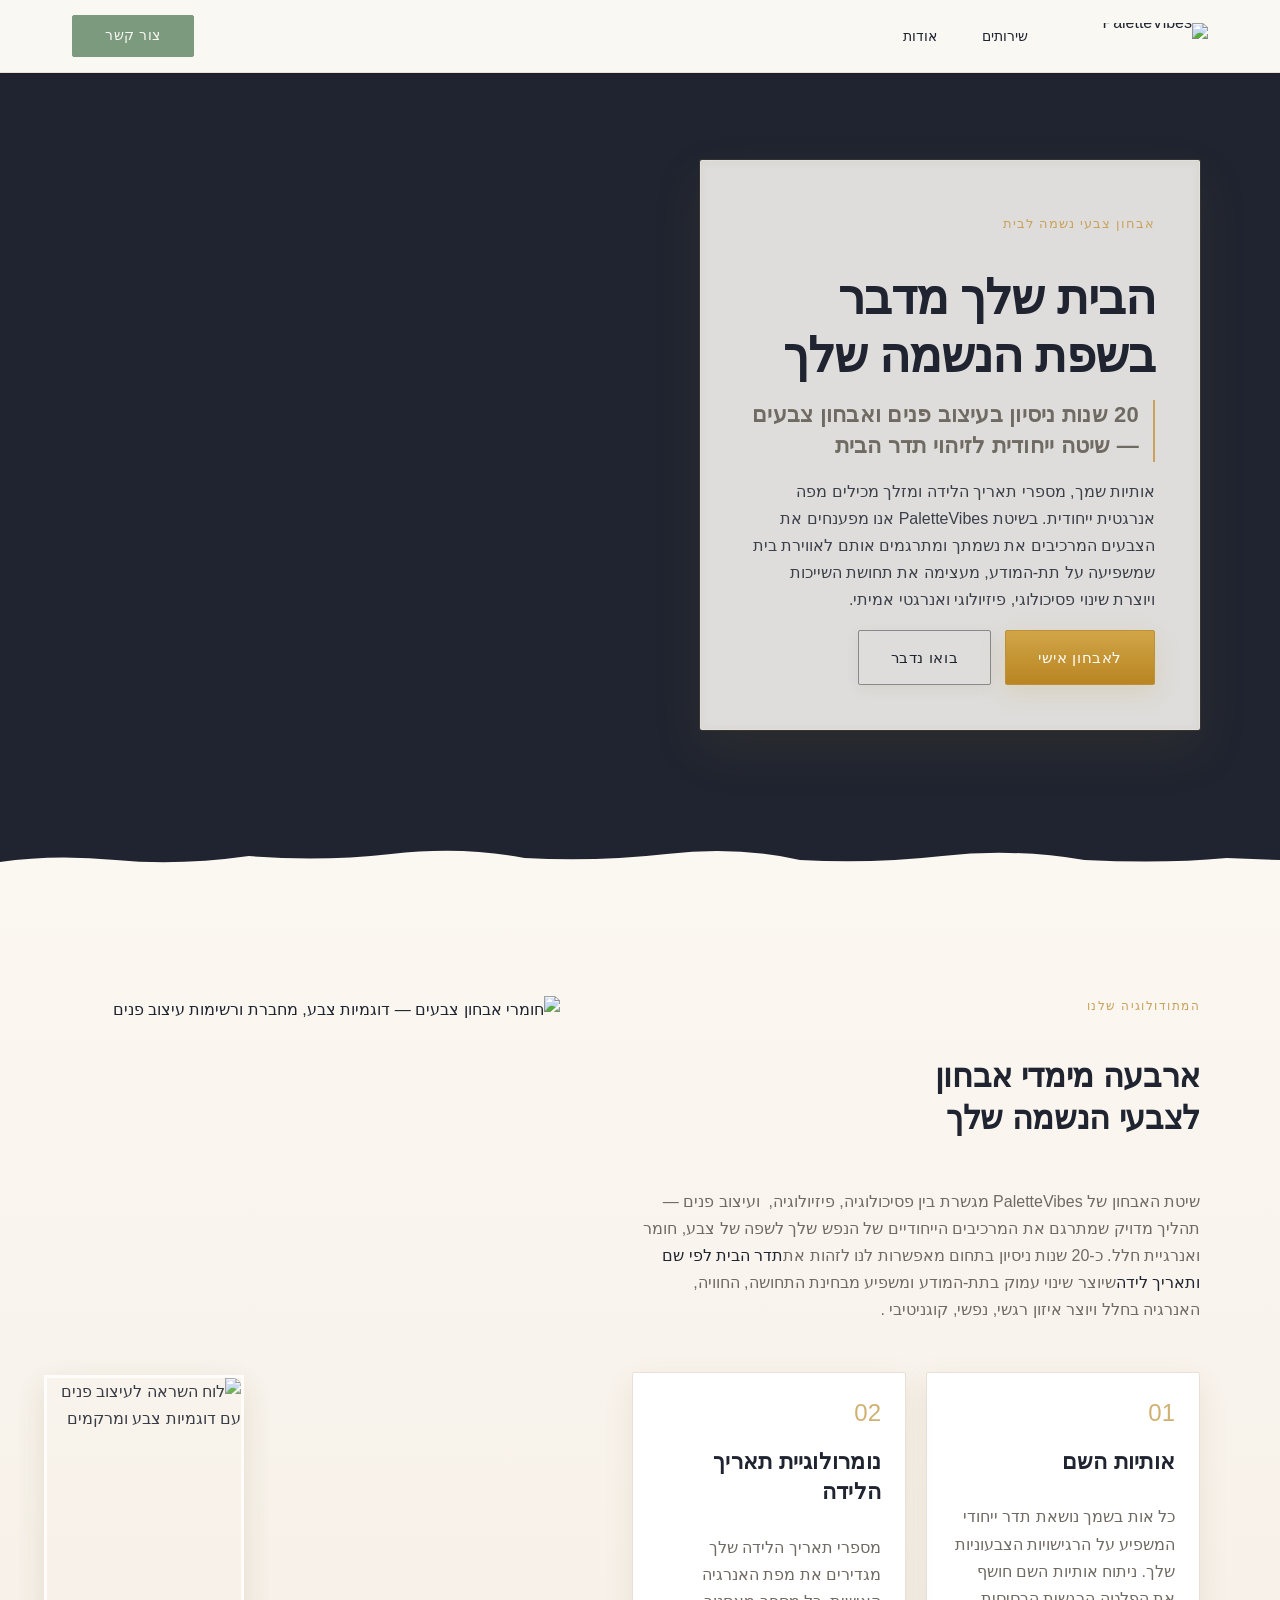
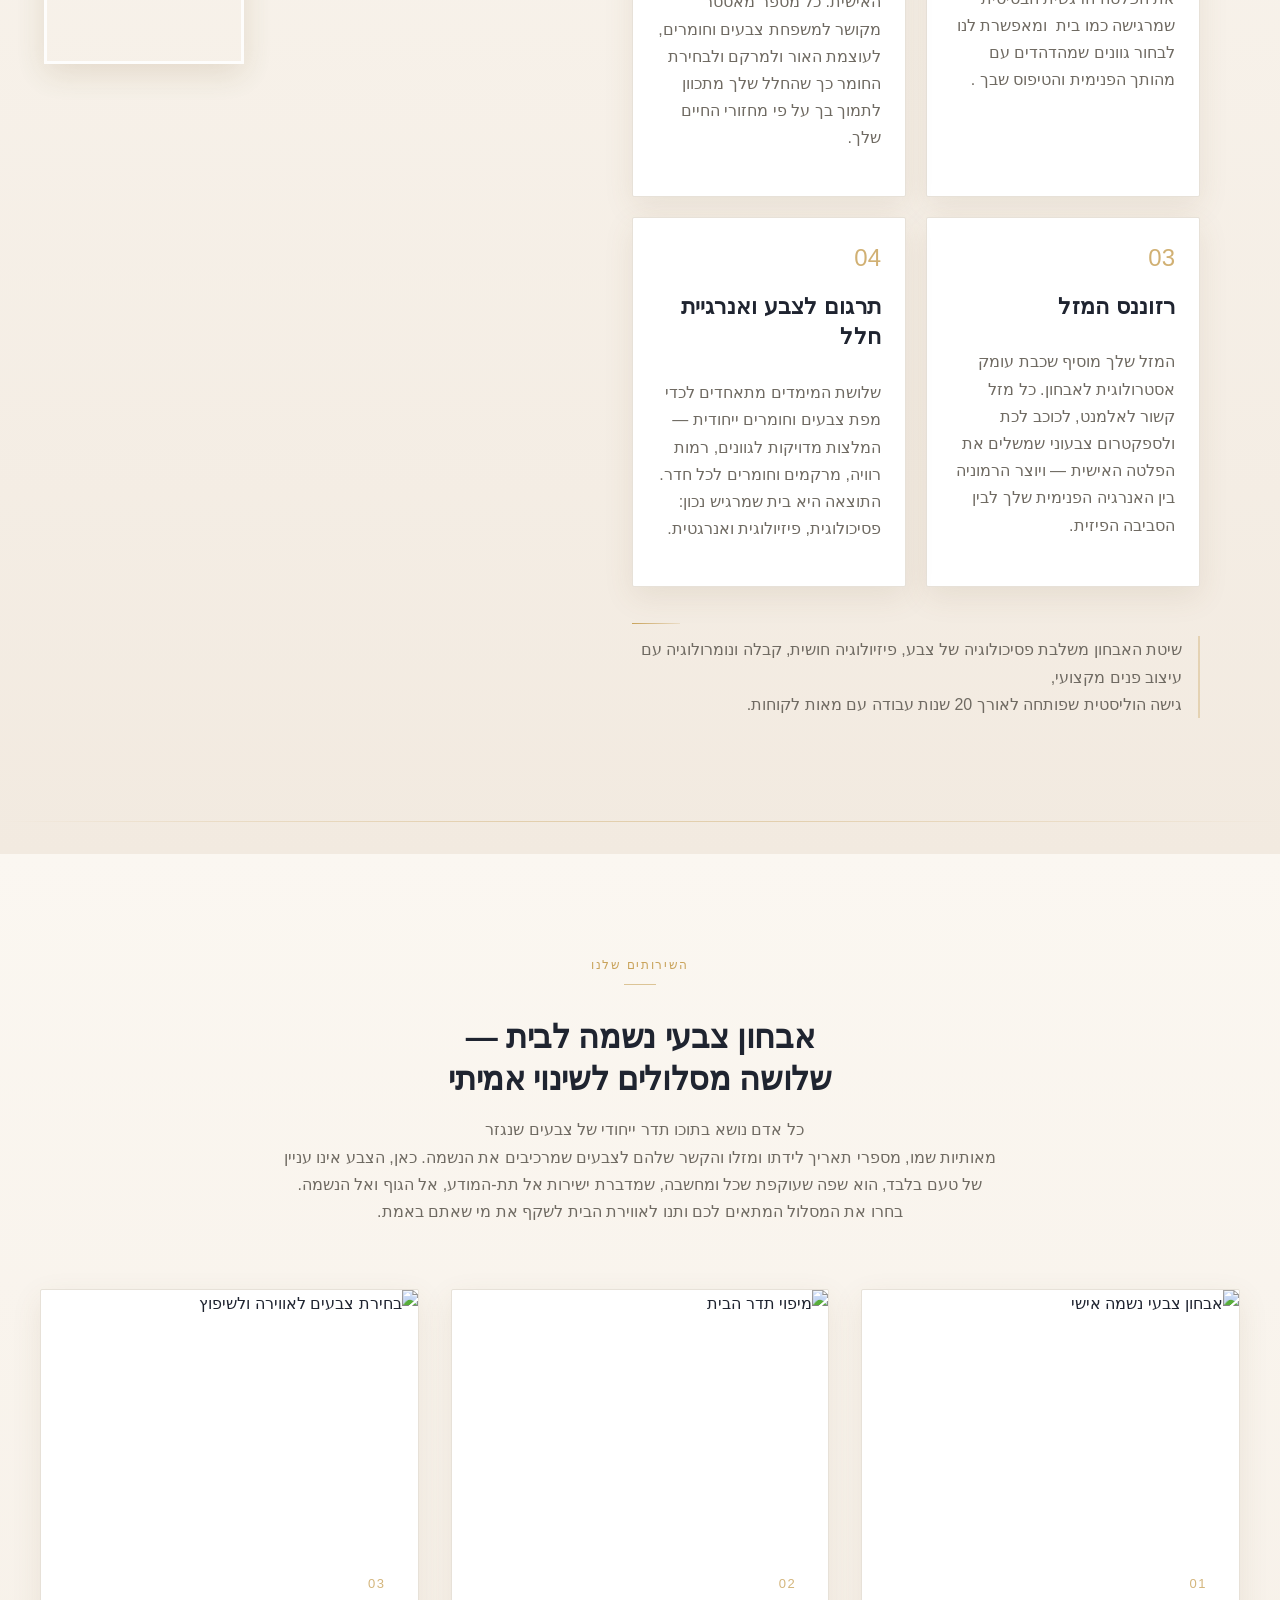
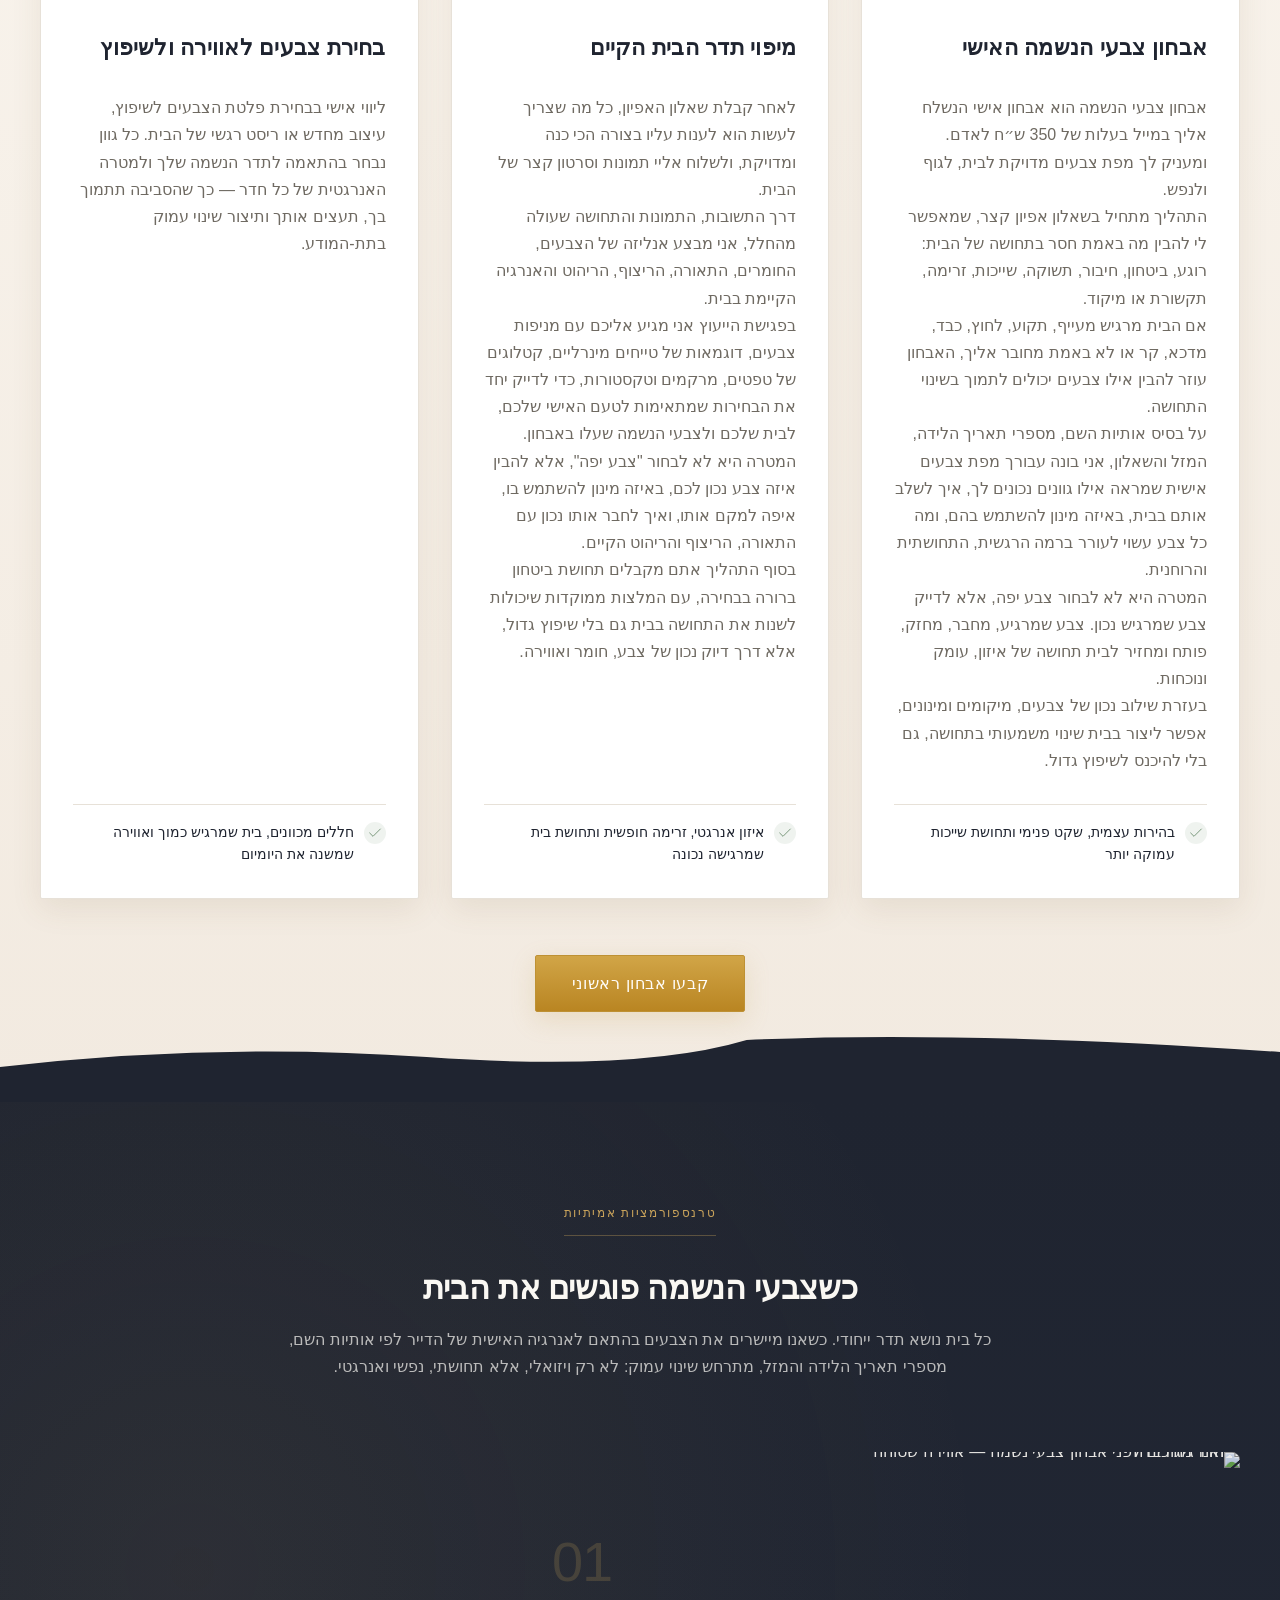
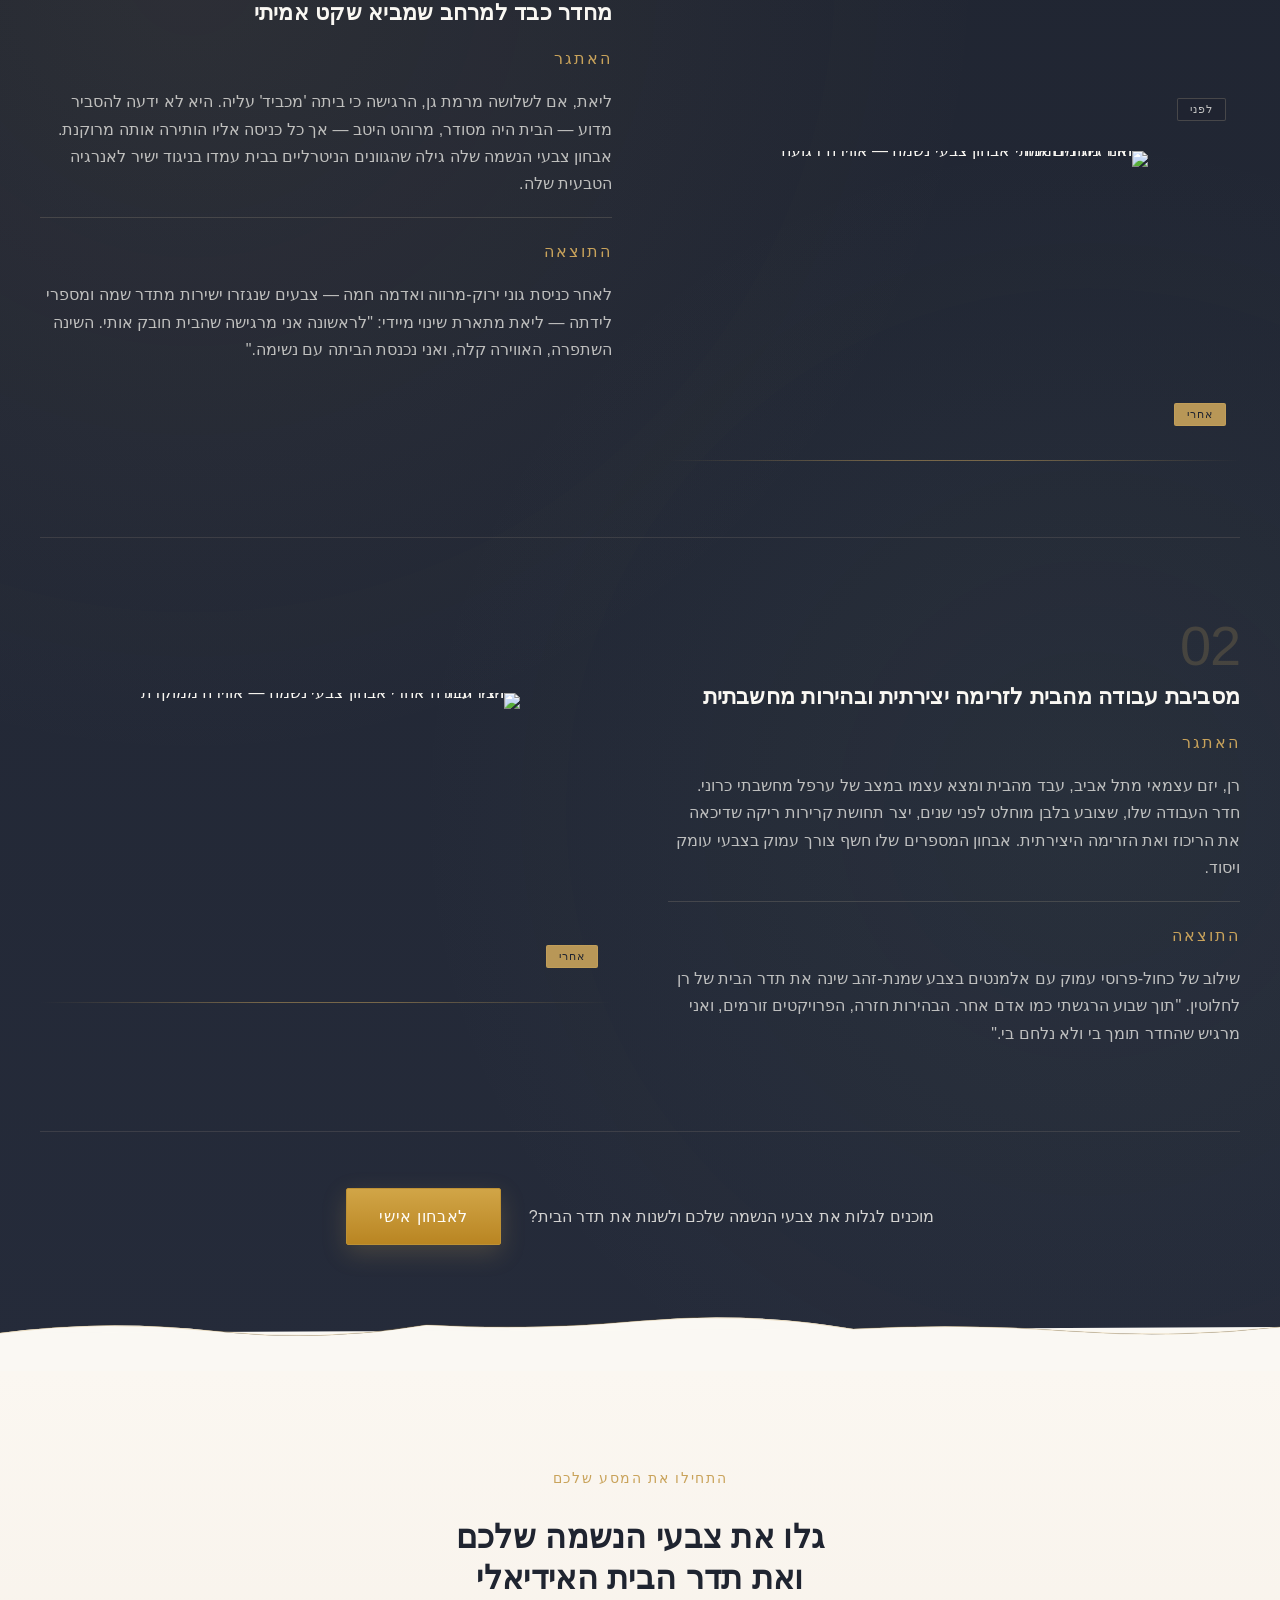
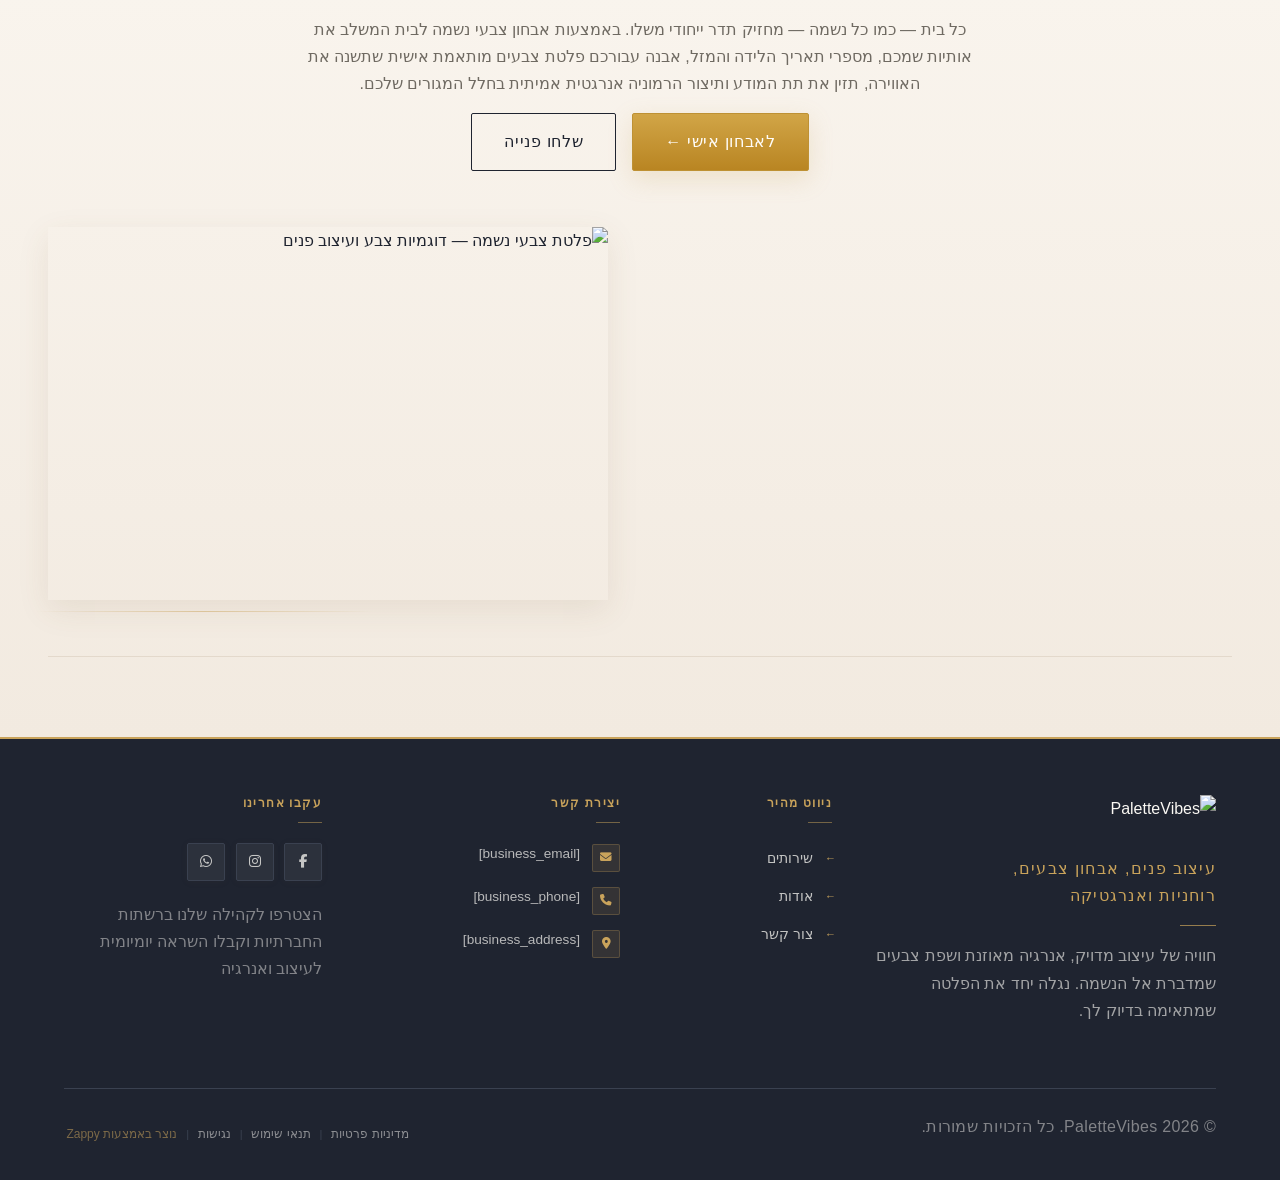
==== commit ee3c8075: "Background sync: Progressive GitHub Sync" ====
--- a/public/index.html
+++ b/public/index.html
@@ -1 +1 @@
-<!doctype html><html dir="rtl" lang="he"><head><meta charset="UTF-8"><meta content="width=device-width,initial-scale=1" name="viewport"><meta content="index, follow" name="robots"><title>אבחון צבעי נשמה לבית — PaletteVibes</title><meta content="אבחון צבעי נשמה לבית לפי שם, תאריך לידה ומזל — שיטה ייחודית המשלבת רוחניות, אנרגטיקה ועיצוב פנים. שנה את תדר ביתך היום." name="description"><meta content="אבחון צבעי נשמה לבית, עיצוב פנים לפי אנרגיה וצבעים, תדר הבית לפי שם ותאריך לידה, השפעת צבעים על האנרגיה בבית" name="keywords"><script>!function(){"use strict";var t="c6f963eb-a542-43d1-9168-60a674cd0c1e",e="https://api.zappy5.com/api/analytics/track",a=18e5,n=2592e6,o=!0,i=!0,r=!0;var s=function(){var e="zappy_visitor_"+t,a=null;try{if(a=localStorage.getItem(e)){var o=JSON.parse(a),i=Date.now();if(i-o.created<n)return o.lastSeen=i,localStorage.setItem(e,JSON.stringify(o)),o.id}}catch(t){console.warn("Zappy Analytics: LocalStorage not available")}var r="zv_"+Date.now()+"_"+Math.random().toString(36).substr(2,9);try{localStorage.setItem(e,JSON.stringify({id:r,created:Date.now(),lastSeen:Date.now()}))}catch(t){}return r}(),c=function(){var e="zappy_session_"+t,n=null;try{if(n=sessionStorage.getItem(e)){var o=JSON.parse(n),i=Date.now();if(i-o.timestamp<a)return o.timestamp=i,sessionStorage.setItem(e,JSON.stringify(o)),o.id}}catch(t){console.warn("Zappy Analytics: SessionStorage not available")}var r="zs_"+Date.now()+"_"+Math.random().toString(36).substr(2,9);try{sessionStorage.setItem(e,JSON.stringify({id:r,timestamp:Date.now()}))}catch(t){}return r}();function l(a,n){n=n||{};var o={website_id:t,event_type:a,page_path:window.location.pathname,referrer:document.referrer||"direct",visitor_id:s,session_id:c,metadata:n};if(navigator.sendBeacon){var i=new Blob([JSON.stringify(o)],{type:"application/json"});navigator.sendBeacon(e,i)}else fetch(e,{method:"POST",headers:{"Content-Type":"application/json"},body:JSON.stringify(o),keepalive:!0}).catch(function(t){console.warn("Zappy Analytics: Failed to track event",t)})}o&&l("pageview",{title:document.title,url:window.location.href}),i&&document.addEventListener("click",function(t){var e=t.target;if("BUTTON"===e.tagName||e.closest("button")){var a="BUTTON"===e.tagName?e:e.closest("button");l("click",{element:"button",text:a.textContent.trim().substring(0,100),id:a.id||null,class:a.className||null})}else if("A"===e.tagName||e.closest("a")){var n="A"===e.tagName?e:e.closest("a");l("navigation",{element:"link",text:n.textContent.trim().substring(0,100),href:n.href,external:n.hostname!==window.location.hostname})}},!0),r&&document.addEventListener("submit",function(t){var e=t.target;l("form_submit",{form_id:e.id||null,form_name:e.name||null,form_action:e.action||null,form_method:e.method||"GET"})},!0);var d=Date.now();window.addEventListener("beforeunload",function(){l("page_unload",{time_on_page:Math.floor((Date.now()-d)/1e3),page_path:window.location.pathname})}),window.zappyAnalytics={track:l,getVisitorId:function(){return s},getSessionId:function(){return c}}}()</script><meta content="אבחון צבעי נשמה לבית — PaletteVibes" property="og:title"><meta content="אבחון צבעי נשמה לבית לפי שם, תאריך לידה ומזל — שיטה ייחודית המשלבת רוחניות, אנרגטיקה ועיצוב פנים. שנה את תדר ביתך היום." property="og:description"><meta content="summary_large_image" name="twitter:card"><meta content="אבחון צבעי נשמה לבית — PaletteVibes" name="twitter:title"><meta content="אבחון צבעי נשמה לבית לפי שם, תאריך לידה ומזל — שיטה ייחודית המשלבת רוחניות, אנרגטיקה ועיצוב פנים. שנה את תדר ביתך היום." name="twitter:description"><meta content="website" property="og:type"><meta content="he_IL" property="og:locale"><link href="https://cdnjs.cloudflare.com/ajax/libs/font-awesome/6.4.0/css/all.min.css" rel="stylesheet"><link href="/assets/favicon.ico" rel="icon" type="image/x-icon"><link href="/assets/favicon-16x16.png" rel="icon" type="image/png" sizes="16x16"><link href="/assets/favicon-32x32.png" rel="icon" type="image/png" sizes="32x32"><link href="/assets/favicon-48x48.png" rel="icon" type="image/png" sizes="48x48"><link href="/assets/favicon-192x192.png" rel="icon" type="image/png" sizes="192x192"><link href="/assets/favicon-512x512.png" rel="icon" type="image/png" sizes="512x512"><link href="/assets/apple-touch-icon.png" rel="apple-touch-icon"><link href="https://cdn.jsdelivr.net/npm/vanilla-cookieconsent@3/dist/cookieconsent.css" rel="stylesheet"><script src="https://cdn.jsdelivr.net/npm/vanilla-cookieconsent@3/dist/cookieconsent.umd.js"></script><script src="https://cdn.jsdelivr.net/gh/mickidum/acc_toolbar/acctoolbar/acctoolbar.min.js"></script><link href="/styles.css" rel="stylesheet"><style id="zappy-dropdown-submenu-styles">#navMenu li:has(.sub-menu),.nav-menu li:has(.sub-menu),.navbar li:has(.sub-menu),nav li:has(.sub-menu){position:relative}#navMenu .sub-menu,.nav-menu .sub-menu,.navbar .sub-menu,nav .sub-menu{display:block!important;position:absolute!important;top:100%;left:0;min-width:220px;background:#fff;border-radius:8px;box-shadow:0 8px 25px rgba(0,0,0,.15);padding:8px 0;opacity:0;visibility:hidden;transform:translateY(10px);transition:all .3s ease;z-index:1000;list-style:none;pointer-events:none}#navMenu li:hover>.sub-menu,.nav-menu li:hover>.sub-menu,.navbar li:hover>.sub-menu,nav li:hover>.sub-menu{opacity:1!important;visibility:visible!important;transform:translateY(0)!important;pointer-events:auto!important}.sub-menu li{list-style:none;margin:0;padding:0}.sub-menu a{display:block!important;padding:10px 16px!important;color:var(--text-dark,#333)!important;font-weight:500;text-decoration:none;white-space:nowrap;transition:background-color .2s}.sub-menu .zappy-nav-child>a{padding-left:28px!important;font-size:.9em!important;opacity:.85!important}[dir=rtl] .sub-menu .zappy-nav-child>a,html[lang=ar] .sub-menu .zappy-nav-child>a,html[lang=he] .sub-menu .zappy-nav-child>a{padding-left:10px!important;padding-right:28px!important}.sub-menu .zappy-nav-parent>a{font-weight:600!important}.sub-menu a:hover{background-color:#f5f5f5}[dir=rtl] .nav-menu .sub-menu,[dir=rtl] .navbar .sub-menu,[dir=rtl] nav .sub-menu,html[lang=ar] .nav-menu .sub-menu,html[lang=ar] .navbar .sub-menu,html[lang=ar] nav .sub-menu,html[lang=he] .nav-menu .sub-menu,html[lang=he] .navbar .sub-menu,html[lang=he] nav .sub-menu{left:auto!important;right:0!important}.sub-menu:empty,.sub-menu:not(:has(li)):not(:has(> a)),.sub-menu:not(:has(li:not(.zappy-hidden-menu-item))):not(:has(> a)){display:none!important;opacity:0!important;visibility:hidden!important;pointer-events:none!important}li:has(.menu-group-title):hover>.sub-menu{opacity:1!important;visibility:visible!important;transform:translateY(0)!important;pointer-events:auto!important}#navMenu>li>.menu-group-title,.nav-menu>li>.menu-group-title{display:inline-block;padding:.5rem 1rem;cursor:default;user-select:none}@media (max-width:768px){#navMenu .sub-menu,.nav-menu .sub-menu,.navbar .sub-menu,nav .sub-menu{position:static!important;transform:none!important;box-shadow:none!important;background:0 0!important;max-height:0;overflow:hidden;opacity:0;visibility:hidden;transition:max-height .3s ease,opacity .3s ease;padding:0!important;border-radius:0!important}#navMenu .sub-menu.mobile-expanded,.nav-menu .sub-menu.mobile-expanded,.navbar .sub-menu.mobile-expanded{max-height:none!important;overflow-y:visible!important;opacity:1!important;visibility:visible!important;padding:8px 0 8px 16px!important}[dir=rtl] .sub-menu.mobile-expanded,html[lang=he] .sub-menu.mobile-expanded{padding:8px 16px 8px 0!important}#navMenu li:hover>.sub-menu,.nav-menu li:hover>.sub-menu,.navbar li:hover>.sub-menu,nav li:hover>.sub-menu{opacity:0;visibility:hidden;pointer-events:none}#navMenu li>.sub-menu.mobile-expanded,.nav-menu li>.sub-menu.mobile-expanded,.navbar li>.sub-menu.mobile-expanded,nav li>.sub-menu.mobile-expanded{opacity:1!important;visibility:visible!important;pointer-events:auto!important}#navMenu li:has(.sub-menu),.nav-menu li:has(.sub-menu),.navbar li:has(.sub-menu),nav li:has(.sub-menu){display:flex!important;flex-wrap:wrap!important;align-items:center!important;position:relative!important;min-height:44px!important}#navMenu li:has(.sub-menu)>a,.nav-menu li:has(.sub-menu)>a,.navbar li:has(.sub-menu)>a,nav li:has(.sub-menu)>a{flex:1!important;min-width:0!important}#navMenu li:has(.sub-menu)>.menu-group-title,.nav-menu li:has(.sub-menu)>.menu-group-title,.navbar li:has(.sub-menu)>.menu-group-title,nav li:has(.sub-menu)>.menu-group-title{flex:1!important;min-width:0!important;padding:0!important;line-height:inherit!important}#navMenu li:has(.sub-menu)>.sub-menu,.nav-menu li:has(.sub-menu)>.sub-menu,.navbar li:has(.sub-menu)>.sub-menu,nav li:has(.sub-menu)>.sub-menu{flex-basis:100%!important;width:100%!important}#navMenu li:has(.sub-menu)>a [class*=arrow],#navMenu li:has(.sub-menu)>a [class*=chevron],.nav-menu li:has(.sub-menu)>a .fa-angle-down,.nav-menu li:has(.sub-menu)>a .fa-chevron-down,.nav-menu li:has(.sub-menu)>a [class*=arrow],.nav-menu li:has(.sub-menu)>a [class*=chevron],nav li:has(.sub-menu)>a [class*=arrow],nav li:has(.sub-menu)>a [class*=chevron]{display:none!important;visibility:hidden!important}.mobile-submenu-toggle{display:flex!important;align-items:center!important;justify-content:center!important;width:44px!important;height:auto!important;background:0 0!important;border:none!important;cursor:pointer!important;color:var(--text-dark)!important;position:static!important;flex-shrink:0!important;align-self:stretch!important;z-index:2!important;padding:0!important;margin:0!important}.mobile-submenu-toggle::after{content:''!important;width:0!important;height:0!important;border-left:6px solid transparent!important;border-right:6px solid transparent!important;border-top:7px solid currentColor!important;transition:transform .3s ease!important}.mobile-submenu-toggle.expanded::after{transform:rotate(180deg)!important}.sub-menu a{padding:10px 0!important;display:block!important;color:var(--text-dark)!important;white-space:normal!important}.sub-menu .zappy-nav-child>a{padding-left:28px!important;font-size:.9em!important;opacity:.85!important}[dir=rtl] .sub-menu .zappy-nav-child>a,html[lang=ar] .sub-menu .zappy-nav-child>a,html[lang=he] .sub-menu .zappy-nav-child>a{padding-left:0!important;padding-right:28px!important}.sub-menu .zappy-nav-parent>a{font-weight:600!important}#navMenu.active,.nav-menu.active{max-width:100vw!important;overflow-x:hidden!important;box-sizing:border-box!important}.navbar .sub-menu li a,.zappy-products-dropdown .sub-menu a,nav.navbar .sub-menu li a{color:var(--text-dark)!important}}@media (min-width:769px){.mobile-submenu-toggle{display:none!important}}</style><style id="mobile-lang-menu-deployed-css">@media (max-width:768px){.lang-switcher,.nav-container .lang-switcher,.nav-cta-container .lang-switcher,.nav-ecommerce-icons .lang-switcher,.nav-icons-left .lang-switcher,.navbar .lang-switcher,.navbar .nav-cta-container .lang-switcher{display:none!important}.mobile-lang-menu{width:100%;border-top:1px solid rgba(128,128,128,.2);padding:8px 0 0 0;margin-top:8px}.mobile-lang-toggle{display:flex!important;align-items:center;justify-content:space-between;width:100%;padding:12px 16px;background:0 0;border:none;cursor:pointer;font-size:15px;color:inherit;font-family:inherit}.mobile-lang-toggle::after{content:'';display:inline-block;width:8px;height:8px;border-right:2px solid currentColor;border-bottom:2px solid currentColor;transform:rotate(45deg);transition:transform .3s ease;margin-left:8px}.mobile-lang-toggle.expanded::after{transform:rotate(-135deg)}.mobile-lang-options{max-height:0;overflow:hidden;transition:max-height .3s ease}.mobile-lang-options.expanded{max-height:300px}.mobile-lang-option{display:flex!important;align-items:center;gap:10px;padding:10px 24px;text-decoration:none;color:inherit;font-size:14px;font-family:inherit}.mobile-lang-option:hover{background:rgba(128,128,128,.1)}.mobile-lang-option.active{font-weight:600;opacity:.7;pointer-events:none}.mobile-lang-option img{width:20px;height:20px;border-radius:50%}}@media (min-width:769px){.mobile-lang-menu{display:none!important}}</style><style id="zappy-widget-visibility">#mic-access-tool-box,#mic-access-tool-general-button,#mic-init-access-tool #mic-access-tool-box,#mic-init-access-tool #mic-access-tool-general-button,#mic-init-access-tool .mic-access-tool-general-button,._access-icon,._access-menu,.mic-access-tool-box,.mic-access-tool-general-button,div[id*=mic-access-tool-box]{display:none!important;visibility:hidden!important;opacity:0!important;pointer-events:none!important}</style></head><body><nav class="navbar" dir="rtl"><button aria-label="Menu" class="mobile-toggle" id="mobileToggle"><svg viewBox="0 0 24 24" fill="none" height="24" width="24" class="hamburger-icon"><path d="M3 12h18M3 6h18M3 18h18" stroke="currentColor" stroke-width="2" stroke-linecap="round"></path></svg><svg viewBox="0 0 24 24" fill="none" height="24" width="24" class="close-icon" style="display:none"><path d="M18 6L6 18M6 6l12 12" stroke="currentColor" stroke-width="2" stroke-linecap="round"></path></svg></button><button aria-label="Call" class="phone-header-btn" data-phone="[business_phone]"><svg viewBox="0 0 24 24" fill="currentColor" height="20" width="20"><path d="M22 16.92v3a2 2 0 0 1-2.18 2 19.79 19.79 0 0 1-8.63-3.07 19.5 19.5 0 0 1-6-6 19.79 19.79 0 0 1-3.07-8.67A2 2 0 0 1 4.11 2h3a2 2 0 0 1 2 1.72 12.84 12.84 0 0 0 .7 2.81 2 2 0 0 1-.45 2.11L8.09 9.91a16 16 0 0 0 6 6l1.27-1.27a2 2 0 0 1 2.11-.45 12.84 12.84 0 0 0 2.81.7A2 2 0 0 1 22 16.92z"></path></svg></button><div class="nav-container"><div class="nav-right-group"><div class="nav-brand"><a href="/" class="logo-link"><img alt="PaletteVibes" data-context="business logo" data-placeholder="logo" height="40" src="/assets/business-logo.webp" width="160" class="logo"></a></div><ul class="nav-menu" id="navMenu"><li><a href="/services">שירותים</a></li><li><a href="/about">אודות</a></li></ul></div><div class="nav-cta-container"><a href="/contact" class="nav-cta-btn">צור קשר</a></div></div></nav><script>window.addEventListener("load",function(){const e=document.querySelector(".navbar, nav, header");if(!e)return void console.log("[Navbar] Navbar element not found");let t=document.getElementById("mobileToggle")||document.querySelector(".mobile-toggle")||document.querySelector(".hamburger")||document.querySelector(".hamburger-menu")||document.querySelector(".menu-toggle")||document.querySelector(".burger-menu")||document.querySelector('[aria-label="Menu"]')||document.querySelector('[aria-label="תפריט"]');const o=document.querySelector(".phone-header-btn"),n=window.getComputedStyle(e);let r=n.backgroundColor;if(console.log("[Navbar] Initial navbar background:",r),"transparent"===r||"rgba(0, 0, 0, 0)"===r||r.startsWith("rgba")&&r.includes(", 0)")){const e=n.backgroundImage;if(e&&"none"!==e)console.log("[Navbar] Navbar has background image/gradient, using dark text"),r="rgb(240, 240, 240)";else{const e=window.getComputedStyle(document.body).backgroundColor;console.log("[Navbar] Navbar transparent, using body background:",e),r=e}}const i=r.match(/\d+/g);if(i&&i.length>=3){const e=(.299*parseInt(i[0])+.587*parseInt(i[1])+.114*parseInt(i[2]))/255;console.log("[Navbar] Mobile button colors preserved from Claude CSS (luminance:",e.toFixed(2)+")");const n=document.createElement("style");n.id="zappy-mobile-nav-fix";document.documentElement.lang;document.documentElement.dir,n.textContent='\n        /* Hide mobile buttons on desktop, show only on mobile */\n        @media (min-width: 769px) {\n          .mobile-toggle,\n          .phone-header-btn {\n            display: none !important;\n          }\n        }\n        \n        /* Show and position mobile buttons correctly on mobile */\n        @media (max-width: 768px) {\n          .mobile-toggle,\n          .phone-header-btn {\n            position: absolute !important;\n            top: 50% !important;\n            transform: translateY(-50%) !important;\n            z-index: 1001 !important;\n            display: flex !important;\n            align-items: center !important;\n            justify-content: center !important;\n            width: 36px !important;\n            height: 36px !important;\n            border-radius: 50% !important;\n            border: none !important;\n            cursor: pointer !important;\n            padding: 6px !important;\n            background: none !important;\n            color: var(--nav-text, var(--text-dark)) !important;\n          }\n          \n          /* LTR positioning (default): hamburger LEFT, phone RIGHT */\n          html:not([dir="rtl"]):not([lang="he"]):not([lang="ar"]) .mobile-toggle,\n          html[dir="ltr"] .mobile-toggle {\n            left: 12px !important;\n            right: auto !important;\n          }\n          html:not([dir="rtl"]):not([lang="he"]):not([lang="ar"]) .phone-header-btn,\n          html[dir="ltr"] .phone-header-btn {\n            right: 12px !important;\n            left: auto !important;\n          }\n          \n          /* RTL positioning: hamburger RIGHT, phone LEFT */\n          html[dir="rtl"] .mobile-toggle,\n          html[lang="he"] .mobile-toggle,\n          html[lang="ar"] .mobile-toggle {\n            right: 12px !important;\n            left: auto !important;\n          }\n          html[dir="rtl"] .phone-header-btn,\n          html[lang="he"] .phone-header-btn,\n          html[lang="ar"] .phone-header-btn {\n            left: 12px !important;\n            right: auto !important;\n          }\n          \n          /* CRITICAL: Ensure nav-container has min-height on mobile */\n          /* All children are positioned absolutely/fixed on mobile, so height:auto collapses to 0 */\n          .nav-container {\n            min-height: 70px !important;\n            position: relative !important;\n          }\n          \n          /* Ensure SVG icons are properly sized and inherit color */\n          .mobile-toggle svg,\n          .phone-header-btn svg {\n            width: 24px !important;\n            height: 24px !important;\n            /* Don\'t force display - let JavaScript control hamburger/close toggle */\n          }\n          \n          /* Reset nav-cta-container on mobile - remove desktop box-shadow/padding */\n          /* that creates a visible ghost box when CTA button is hidden */\n          .nav-cta-container {\n            box-shadow: none !important;\n            padding: 0 !important;\n          }\n          \n          /* Hide nav-cta-container entirely on mobile when there\'s no lang-switcher */\n          /* (only the CTA button is inside, and it\'s hidden on mobile) */\n          .nav-cta-container:not(:has(.lang-switcher)) {\n            display: none !important;\n          }\n          \n          /* CRITICAL: Prevent hero image fade gradient from bleeding over headline text */\n          /* The .image-fade-gradient has bottom: -30px (extends below parent) */\n          /* On mobile stacked layout, this overlaps the h1 text below the image */\n          .hero-image-column {\n            overflow: hidden !important;\n          }\n          .image-fade-gradient {\n            bottom: 0 !important;\n          }\n          \n          /* Hide desktop language switcher on mobile - hamburger menu handles it */\n          /* High specificity to override stored CSS */\n          .lang-switcher,\n          .nav-cta-container .lang-switcher,\n          .nav-container .lang-switcher,\n          .navbar .lang-switcher,\n          .navbar .nav-cta-container .lang-switcher {\n            display: none !important;\n          }\n        }\n      ';const r=document.getElementById("zappy-mobile-nav-fix");r&&r.remove(),document.head.appendChild(n),console.log("[Navbar] Critical CSS injected for mobile nav positioning");const l=window.innerWidth<=768;if(t){const e=t.querySelector(".hamburger-icon"),o=t.querySelector(".close-icon");e&&(e.style.setProperty("width","24px","important"),e.style.setProperty("height","24px","important"),e.style.setProperty("display","block","important")),o&&(o.style.setProperty("width","24px","important"),o.style.setProperty("height","24px","important"),o.style.setProperty("display","none","important")),l?(t.style.setProperty("position","absolute","important"),t.style.setProperty("top","50%","important"),t.style.setProperty("transform","translateY(-50%)","important"),t.style.setProperty("z-index","1001","important"),t.style.removeProperty("left"),t.style.removeProperty("right"),console.log("[Navbar] Mobile toggle positioning applied (mobile viewport)")):(t.style.removeProperty("position"),t.style.removeProperty("top"),t.style.removeProperty("transform"),t.style.removeProperty("z-index"),t.style.removeProperty("left"),t.style.removeProperty("right"),console.log("[Navbar] Desktop viewport - cleared mobile toggle inline positioning"))}if(o){const e=o.querySelector("svg");e&&(e.style.width="24px",e.style.height="24px",e.setAttribute("width","24"),e.setAttribute("height","24")),l?(o.style.setProperty("position","absolute","important"),o.style.setProperty("top","50%","important"),o.style.setProperty("transform","translateY(-50%)","important"),o.style.setProperty("z-index","1001","important"),o.style.removeProperty("left"),o.style.removeProperty("right"),console.log("[Navbar] Phone button positioning applied (mobile viewport)")):(o.style.removeProperty("position"),o.style.removeProperty("top"),o.style.removeProperty("transform"),o.style.removeProperty("z-index"),o.style.removeProperty("left"),o.style.removeProperty("right"),console.log("[Navbar] Desktop viewport - cleared phone button inline positioning"))}}else console.log("[Navbar] Could not parse background color:",r);t=document.getElementById("mobileToggle")||document.querySelector(".mobile-toggle")||document.querySelector(".hamburger")||document.querySelector(".hamburger-menu")||document.querySelector(".menu-toggle")||document.querySelector(".burger-menu")||document.querySelector('[aria-label="Menu"]')||document.querySelector('[aria-label="תפריט"]');const l=document.getElementById("navMenu")||document.querySelector(".nav-menu")||document.querySelector(".nav-links")||document.querySelector("nav ul:not(.submenu)");if(!t||!l)return void console.log("[Navbar] Mobile toggle or menu not found:",{toggle:!!t,menu:!!l});l.id||(l.id="navMenu"),console.log("[Navbar] Initializing mobile menu...");const a=t.cloneNode(!0);t.parentNode.replaceChild(a,t),a.addEventListener("click",function(e){e.preventDefault(),e.stopPropagation();const t=this.querySelector(".hamburger-icon"),o=this.querySelector(".close-icon");l.classList.contains("active")?(l.classList.remove("active"),t&&t.style.setProperty("display","block","important"),o&&o.style.setProperty("display","none","important"),document.body.style.overflow="",console.log("[Navbar] Menu closed")):(l.classList.add("active"),t&&t.style.setProperty("display","none","important"),o&&o.style.setProperty("display","block","important"),document.body.style.overflow="hidden",console.log("[Navbar] Menu opened"))}),l.querySelectorAll("a").forEach(function(e){e.addEventListener("click",function(){if("#"===this.getAttribute("href"))return;const e=a.querySelector(".hamburger-icon"),t=a.querySelector(".close-icon");l.classList.remove("active"),e&&e.style.setProperty("display","block","important"),t&&t.style.setProperty("display","none","important"),document.body.style.overflow="",console.log("[Navbar] Menu closed (link clicked)")})});var s=l.querySelectorAll(".dropdown-toggle");s.forEach(function(e){e.addEventListener("click",function(e){e.preventDefault(),e.stopPropagation();var t=this.closest(".nav-dropdown");t&&(t.parentNode.querySelectorAll(".nav-dropdown.open").forEach(function(e){e!==t&&e.classList.remove("open")}),t.classList.toggle("open"),console.log("[Navbar] Dropdown toggled:",t.classList.contains("open")?"open":"closed"))})}),document.addEventListener("click",function(e){e.target.closest(".nav-dropdown")||document.querySelectorAll(".nav-dropdown.open").forEach(function(e){e.classList.remove("open")})}),console.log("[Navbar] Dropdown handlers initialized for "+s.length+" dropdowns"),o&&o.addEventListener("click",function(){const e=document.querySelectorAll('a[href^="tel:"]'),t=e.length>0?e[0].getAttribute("href").replace("tel:",""):"[business_phone]";window.location.href="tel:"+t,console.log("[Navbar] Phone button clicked")}),console.log("[Navbar] Mobile menu initialized successfully");const p=function(){const e=document.querySelector(".whatsapp-float");e&&(window.innerWidth>=769?(e.style.setProperty("display","none","important"),e.style.setProperty("visibility","hidden","important"),e.style.setProperty("opacity","0","important"),e.style.setProperty("pointer-events","none","important"),console.log("[WhatsApp] Button hidden on desktop")):(e.style.removeProperty("display"),e.style.removeProperty("visibility"),e.style.removeProperty("opacity"),e.style.removeProperty("pointer-events"),console.log("[WhatsApp] Button visible on mobile")))};let c;p(),window.addEventListener("resize",function(){clearTimeout(c),c=setTimeout(p,100)})})</script><main><section class="index-hero-section" data-layout-spec="בית-hero" dir="rtl" id="index-hero-section" data-hero-type="fullscreen-scrim"><div class="index-hero-bg"><img alt="עיצוב פנים מואר עם טקסטורות טבעיות, דוגמיות צבע וכתבי יד של נומרולוגיה על שולחן עץ" data-context="Sunlit luxury interior design scene: a bright, airy living room with natural linen textures, sage green accents, scattered color swatches in warm muted tones, handwritten numerology notes on a wooden table, a small crystal, dried botanicals, and warm golden daylight streaming through sheer curtains — editorial, calm, premium mood" data-placeholder="index-hero-image-1" height="900" src="/assets/site-index-hero-image-1.webp" width="1440" data-element-id="img-1777096989091-amtnel8cm" data-element-type="image" data-hero-background="true" data-hero-bg="true"></div><div class="index-hero-scrim" aria-hidden="true"></div><div class="index-hero-container"><div class="index-hero-card"><p><span class="index-hero-eyebrow">אבחון צבעי נשמה לבית</span></p><h1 class="index-hero-h1">הבית שלך מדבר<br>בשפת הנשמה שלך</h1><h3 class="index-hero-h3">20 שנות ניסיון בעיצוב פנים ואבחון צבעים — שיטה ייחודית לזיהוי תדר הבית</h3><p class="index-hero-body">אותיות שמך, מספרי תאריך הלידה ומזלך מכילים מפה אנרגטית ייחודית. בשיטת PaletteVibes אנו מפענחים את הצבעים המרכיבים את נשמתך ומתרגמים אותם לאווירת בית שמשפיעה על תת-המודע, מעצימה את תחושת השייכות ויוצרת שינוי פסיכולוגי, פיזיולוגי ואנרגטי אמיתי.</p><div class="index-hero-cta-row"><a href="#contact" class="index-hero-btn-primary" data-element-id="btn-1777096989087-u4dwz1pvy" data-element-type="button" data-native-element="true">לאבחון אישי</a><a href="#about" class="index-hero-btn-secondary" data-element-id="btn-1777096989087-iz40vo2np" data-element-type="button" data-native-element="true">בואו נדבר</a></div></div></div><div class="index-hero-divider-wrapper"><svg viewBox="0 0 1440 90" aria-hidden="true" xmlns="http://www.w3.org/2000/svg" data-no-icon-edit="true" preserveAspectRatio="none"><path d="M0,90 L0,52 Q60,44 130,50 T280,46 Q360,52 440,44 T590,48 Q670,52 750,44 T900,50 Q980,54 1060,46 T1220,50 Q1310,54 1380,48 L1440,50 L1440,90 Z" fill="#FBF7F1"></path></svg></div></section><section class="index-methodology-section" data-layout-spec="בית-methodology" dir="rtl" id="index-methodology-section"><div class="index-methodology-container"><div class="index-methodology-content"><div class="index-methodology-label">המתודולוגיה שלנו</div><h2 class="index-methodology-heading">ארבעה מימדי אבחון<br>לצבעי הנשמה שלך</h2><p class="index-methodology-intro">שיטת האבחון של PaletteVibes מגשרת בין פסיכולוגיה, פיזיולוגיה,&nbsp; ועיצוב פנים — תהליך מדויק שמתרגם את המרכיבים הייחודיים של הנפש שלך לשפה של צבע, חומר ואנרגיית חלל. כ-20 שנות ניסיון בתחום מאפשרות לנו לזהות את<em>תדר הבית לפי שם ותאריך לידה</em>שיוצר שינוי עמוק בתת-המודע ומשפיע מבחינת התחושה, החוויה, האנרגיה בחלל ויוצר איזון רגשי, נפשי, קוגניטיבי .</p><div class="index-methodology-grid"><article class="index-methodology-card" data-grid-item-index="0"><div class="index-methodology-card-num">01</div><div class="index-methodology-card-body"><h3 class="index-methodology-card-title">אותיות השם</h3><p>כל אות בשמך נושאת תדר ייחודי המשפיע על הרגישויות הצבעוניות שלך. ניתוח אותיות השם חושף את הפלטה הרגשית הבסיסית שמרגישה כמו בית&nbsp; ומאפשרת לנו לבחור גוונים שמהדהדים עם מהותך הפנימית והטיפוס שבך .</p></div></article><article class="index-methodology-card" data-grid-item-index="1"><div class="index-methodology-card-num">02</div><div class="index-methodology-card-body"><h3 class="index-methodology-card-title">נומרולוגיית תאריך הלידה</h3><p>מספרי תאריך הלידה שלך מגדירים את מפת האנרגיה האישית. כל מספר מאסטר מקושר למשפחת צבעים וחומרים, לעוצמת האור ולמרקם ולבחירת החומר כך שהחלל שלך מתכוון לתמוך בך על פי מחזורי החיים שלך.</p></div></article><article class="index-methodology-card" data-grid-item-index="2"><div class="index-methodology-card-num">03</div><div class="index-methodology-card-body"><h3 class="index-methodology-card-title">רזוננס המזל</h3><p>המזל שלך מוסיף שכבת עומק אסטרולוגית לאבחון. כל מזל קשור לאלמנט, לכוכב לכת ולספקטרום צבעוני שמשלים את הפלטה האישית — ויוצר הרמוניה בין האנרגיה הפנימית שלך לבין הסביבה הפיזית.</p></div></article><article class="index-methodology-card" data-grid-item-index="3"><div class="index-methodology-card-num">04</div><div class="index-methodology-card-body"><h3 class="index-methodology-card-title">תרגום לצבע ואנרגיית חלל</h3><p>שלושת המימדים מתאחדים לכדי מפת צבעים וחומרים ייחודית — המלצות מדויקות לגוונים, רמות רוויה, מרקמים וחומרים לכל חדר. התוצאה היא בית שמרגיש נכון: פסיכולוגית, פיזיולוגית ואנרגטית.</p></div></article></div><div class="index-methodology-credibility"><div class="index-methodology-credibility-line"></div><p class="index-methodology-credibility-text">שיטת האבחון משלבת פסיכולוגיה של צבע, פיזיולוגיה חושית, קבלה ונומרולוגיה עם עיצוב פנים מקצועי,&nbsp;<br>גישה הוליסטית שפותחה לאורך 20 שנות עבודה עם מאות לקוחות.</p></div></div><div class="index-methodology-imagery"><div class="index-methodology-main-image-wrap"><img alt="חומרי אבחון צבעים — דוגמיות צבע, מחברת ורשימות עיצוב פנים" data-context="Flat lay of interior design materials on warm linen paper: paint chip swatches in earthy sage green, warm gold, dusty rose and cream tones, a handwritten notebook with color notes and numerology calculations, a wooden pencil, a brass compass, and small fabric swatches in natural textures — photographed in soft natural window light with a calm editorial aesthetic. No mystical symbols, purely tactile and real." data-placeholder="index-methodology-image-1" height="680" src="/assets/site-index-methodology-image-1.webp" width="520" data-element-id="img-1777096989091-4tn5o0x99" data-element-type="image" class="index-methodology-img-main"><div class="index-methodology-secondary-tile"><div data-element-id="img-1777096989091-hjp0l0fup" data-element-type="image" data-zappy-wrapper-margins-applied="true" data-zappy-zoom-clip="true" data-zappy-zoom-wrapper="true" data-zappy-zoom-wrapper-height="283px" data-zappy-zoom-wrapper-width="379px" data-zappy-zoom-wrapper-width-mode="px" style="position:relative !important;overflow:hidden !important;width:379px !important;max-width:100% !important;margin-left:auto !important;margin-right:auto !important;height:283px !important;display:block !important"><img alt="לוח השראה לעיצוב פנים עם דוגמיות צבע ומרקמים" data-context="Close-up detail of an interior design mood board pinned to a cork board: small paint chips in muted sage and warm ivory, a hand-drawn floor plan sketch, and a strip of natural linen fabric swatch — warm afternoon light, editorial and tactile feel, no text overlays." data-placeholder="index-methodology-image-2" height="180" src="/assets/site-index-methodology-image-2-1777098240482-4gy3pb.webp?v=1777098242154" width="220" data-element-id="img-1777096989091-hjp0l0fup" data-element-type="image" data-zappy-object-position="50% 33%" data-zappy-zoom="1" style="object-position:50% 33% !important;object-fit:cover;display:block;border-radius:8px;width:100.061% !important;height:100% !important;max-width:none !important;margin:0px !important;left:-0.0302745% !important;top:0% !important;max-height:none !important" data-zappy-original-height="283" data-zappy-original-width="379" class="index-methodology-img-secondary"></div></div></div></div></div><div class="index-methodology-divider-wrapper" aria-hidden="true"><div class="index-methodology-divider-grid"></div><div class="index-methodology-divider-fade"></div></div></section><section class="index-services-section" data-layout-spec="בית-services" dir="rtl" id="index-services-section"><div class="index-services-container"><div class="index-services-intro"><p><span class="index-services-eyebrow">השירותים שלנו</span></p><h2 class="index-services-heading">אבחון צבעי נשמה לבית —<br>שלושה מסלולים לשינוי אמיתי</h2><p class="index-services-subtext">כל אדם נושא בתוכו תדר ייחודי של צבעים שנגזר&nbsp;&nbsp;<br>מאותיות שמו, מספרי תאריך לידתו ומזלו והקשר שלהם לצבעים שמרכיבים את הנשמה. כאן, הצבע אינו עניין של טעם בלבד, הוא שפה שעוקפת שכל ומחשבה, שמדברת ישירות אל תת-המודע, אל הגוף ואל הנשמה. בחרו את המסלול המתאים לכם ותנו לאווירת הבית לשקף את מי שאתם באמת.</p></div><div class="index-services-grid"><article class="index-services-card" data-grid-item-index="0" style="overflow:hidden !important"><figure class="index-services-card-image-wrap"><input class="zappy-lightbox-toggle" data-zappy-image-lightbox="true" id="zappy-lightbox-toggle-img-1777096989091-eo5cekm0j" type="checkbox"><label class="zappy-lightbox-trigger" data-zappy-image-lightbox="true" for="zappy-lightbox-toggle-img-1777096989091-eo5cekm0j"><div data-element-id="img-1777096989091-eo5cekm0j" data-element-type="image" data-zappy-wrapper-margins-applied="true" data-zappy-zoom-clip="true" data-zappy-zoom-wrapper="true" data-zappy-zoom-wrapper-height="282px" data-zappy-zoom-wrapper-width="378px" data-zappy-zoom-wrapper-width-mode="px" style="position:relative !important;overflow:hidden !important;width:378px !important;max-width:100% !important;margin-left:auto !important;margin-right:auto !important;height:282px !important;display:block !important;cursor:pointer" data-zappy-click-action="expand"><img alt="אבחון צבעי נשמה אישי" data-context="Spiritual color diagnosis session: a warm, softly lit interior scene showing a woman sitting at an elegant wooden desk with color swatches, numerology charts, and handwritten name letters arranged on parchment paper. Warm golden light streams through sheer curtains. The mood is calm, introspective, and luxurious — like a private consultation in a refined spiritual atelier." data-placeholder="index-services-image-1" height="400" src="/assets/site-index-services-image-1-1777099988228-rtyhgu.webp?v=1777099989967" width="600" data-element-id="img-1777096989091-eo5cekm0j" data-element-type="image" data-zappy-object-position="50% 33%" data-zappy-zoom="0.6" style="object-position:50% 33% !important;width:100% !important;height:114.288% !important;object-fit:fill !important;max-width:none !important;display:block !important;margin:0px !important;max-height:none !important;left:0% !important;top:-4.71503% !important" data-zappy-original-height="282.0059509277344" data-zappy-original-width="377.9047546386719" data-zappy-click-action="expand"></div></label></figure><div class="index-services-card-body"><p><span class="index-services-card-number">01</span></p><h3 class="index-services-card-title">אבחון צבעי הנשמה האישי</h3><p class="index-services-card-desc">אבחון צבעי הנשמה הוא אבחון אישי הנשלח אליך במייל בעלות של 350 ש״ח לאדם.&nbsp;<br>ומעניק לך מפת צבעים מדויקת לבית, לגוף ולנפש.<br>התהליך מתחיל בשאלון אפיון קצר, שמאפשר לי להבין מה באמת חסר בתחושה של הבית: רוגע, ביטחון, חיבור, תשוקה, שייכות, זרימה, תקשורת או מיקוד.<br>אם הבית מרגיש מעייף, תקוע, לחוץ, כבד, מדכא, קר או לא באמת מחובר אליך, האבחון עוזר להבין אילו צבעים יכולים לתמוך בשינוי התחושה.<br>על בסיס אותיות השם, מספרי תאריך הלידה, המזל והשאלון, אני בונה עבורך מפת צבעים אישית שמראה אילו גוונים נכונים לך, איך לשלב אותם בבית, באיזה מינון להשתמש בהם, ומה כל צבע עשוי לעורר ברמה הרגשית, התחושתית והרוחנית.<br>המטרה היא לא לבחור צבע יפה, אלא לדייק צבע שמרגיש נכון. צבע שמרגיע, מחבר, מחזק, פותח ומחזיר לבית תחושה של איזון, עומק ונוכחות.<br>בעזרת שילוב נכון של צבעים, מיקומים ומינונים, אפשר ליצור בבית שינוי משמעותי בתחושה, גם בלי להיכנס לשיפוץ גדול.</p><div class="index-services-card-outcome"><span class="index-services-outcome-icon"><svg viewBox="0 0 24 24" aria-hidden="true" xmlns="http://www.w3.org/2000/svg" data-element-type="icon" data-icon-type="svg" fill="none" height="16" stroke="currentColor" stroke-linecap="round" stroke-linejoin="round" stroke-width="1.5" width="16"><polyline points="20 6 9 17 4 12"></polyline></svg></span><span>בהירות עצמית, שקט פנימי ותחושת שייכות עמוקה יותר</span></div></div></article><article class="index-services-card" data-grid-item-index="1"><figure class="index-services-card-image-wrap"><img alt="מיפוי תדר הבית" data-context="Home frequency mapping and energy analysis: a beautifully composed interior shot of a living room with layered textures — linen cushions, warm terracotta accents, sage green plants, and natural wood. A floor plan sketch and color palette chips are laid out on a coffee table. The atmosphere feels grounded, intentional, and quietly spiritual — as if every element was chosen to harmonize energy flow." data-placeholder="index-services-image-2" height="400" src="/assets/site-index-services-image-2.webp" width="600" data-element-id="img-1777096989091-qbodj8v8p" data-element-type="image"></figure><div class="index-services-card-body"><p><span class="index-services-card-number">02</span></p><h3 class="index-services-card-title">מיפוי תדר הבית הקיים</h3><p class="index-services-card-desc">לאחר קבלת שאלון האפיון, כל מה שצריך לעשות הוא לענות עליו בצורה הכי כנה ומדויקת, ולשלוח אליי תמונות וסרטון קצר של הבית.<br>דרך התשובות, התמונות והתחושה שעולה מהחלל, אני מבצע אנליזה של הצבעים, החומרים, התאורה, הריצוף, הריהוט והאנרגיה הקיימת בבית.<br>בפגישת הייעוץ אני מגיע אליכם עם מניפות צבעים, דוגמאות של טייחים מינרליים, קטלוגים של טפטים, מרקמים וטקסטורות, כדי לדייק יחד את הבחירות שמתאימות לטעם האישי שלכם, לבית שלכם ולצבעי הנשמה שעלו באבחון.<br>המטרה היא לא לבחור "צבע יפה", אלא להבין איזה צבע נכון לכם, באיזה מינון להשתמש בו, איפה למקם אותו, ואיך לחבר אותו נכון עם התאורה, הריצוף והריהוט הקיים.<br>בסוף התהליך אתם מקבלים תחושת ביטחון ברורה בבחירה, עם המלצות ממוקדות שיכולות לשנות את התחושה בבית גם בלי שיפוץ גדול, אלא דרך דיוק נכון של צבע, חומר ואווירה.</p><div class="index-services-card-outcome"><span class="index-services-outcome-icon"><svg viewBox="0 0 24 24" aria-hidden="true" xmlns="http://www.w3.org/2000/svg" data-element-type="icon" data-icon-type="svg" fill="none" height="16" stroke="currentColor" stroke-linecap="round" stroke-linejoin="round" stroke-width="1.5" width="16"><polyline points="20 6 9 17 4 12"></polyline></svg></span><span>איזון אנרגטי, זרימה חופשית ותחושת בית שמרגישה נכונה</span></div></div></article><article class="index-services-card" data-grid-item-index="2"><figure class="index-services-card-image-wrap"><img alt="בחירת צבעים לאווירה ולשיפוץ" data-context="Personalized color selection for interior renovation and emotional reset: an elegant mood board session showing curated paint swatches in warm sage, dusty rose, and muted gold tones arranged on a light marble surface alongside fabric samples and architectural drawings. A designer hand points to a specific palette. The scene feels luxurious, precise, and deeply personal — evoking a premium interior design consultation." data-placeholder="index-services-image-3" height="400" src="/assets/site-index-services-image-3.webp" width="600" data-element-id="img-1777096989092-jely9urv4" data-element-type="image"></figure><div class="index-services-card-body"><p class="zappy-editable"><span class="index-services-card-number">03</span></p><h3 class="index-services-card-title">בחירת צבעים לאווירה ולשיפוץ</h3><p class="index-services-card-desc">ליווי אישי בבחירת פלטת הצבעים לשיפוץ, עיצוב מחדש או ריסט רגשי של הבית. כל גוון נבחר בהתאמה לתדר הנשמה שלך ולמטרה האנרגטית של כל חדר — כך שהסביבה תתמוך בך, תעצים אותך ותיצור שינוי עמוק בתת-המודע.</p><div class="index-services-card-outcome"><span class="index-services-outcome-icon"><svg viewBox="0 0 24 24" aria-hidden="true" xmlns="http://www.w3.org/2000/svg" data-element-type="icon" data-icon-type="svg" fill="none" height="16" stroke="currentColor" stroke-linecap="round" stroke-linejoin="round" stroke-width="1.5" width="16"><polyline points="20 6 9 17 4 12"></polyline></svg></span><span>חללים מכוונים, בית שמרגיש כמוך ואווירה שמשנה את היומיום</span></div></div></article></div><div class="index-services-cta-wrap"><a href="/contact" class="index-services-cta-btn" data-element-id="btn-1777096989087-kl68yws4x" data-element-type="button" data-native-element="true" style="outline:none">קבעו אבחון ראשוני</a></div></div><div class="index-services-divider-wrapper"><svg viewBox="0 0 1200 90" aria-hidden="true" xmlns="http://www.w3.org/2000/svg" data-no-icon-edit="true" preserveAspectRatio="none"><path d="M0,90 L0,55 Q200,30 400,45 T700,28 Q900,18 1200,40 L1200,90 Z" fill="#1F2430"></path></svg></div></section><section class="index-case-studies-section" data-layout-spec="בית-case-studies" dir="rtl" id="index-case-studies-section"><div class="cs-container"><div class="cs-header"><p><span class="cs-label">טרנספורמציות אמיתיות</span></p><h2 class="cs-title">כשצבעי הנשמה פוגשים את הבית</h2><p class="cs-subtitle">כל בית נושא תדר ייחודי. כשאנו מיישרים את הצבעים בהתאם לאנרגיה האישית של הדייר לפי אותיות השם, מספרי תאריך הלידה והמזל, מתרחש שינוי עמוק: לא רק ויזואלי, אלא תחושתי, נפשי ואנרגטי.</p></div><article class="cs-module cs-module--1"><div class="cs-images cs-images--start"><div class="cs-image-pair"><figure class="cs-image-figure cs-image-before"><a href="#" style="text-decoration:none;color:inherit;display:contents" data-zappy-click-action="link" rel="noopener noreferrer" target="_blank"><div data-element-id="img-1777093270727-tmtwfukff" data-element-type="image" data-zappy-wrapper-margins-applied="true" data-zappy-zoom-clip="true" data-zappy-zoom-wrapper="true" data-zappy-zoom-wrapper-height="283px" data-zappy-zoom-wrapper-width="379px" data-zappy-zoom-wrapper-width-mode="px" style="position:relative !important;overflow:hidden !important;width:379px !important;max-width:100% !important;margin-left:auto !important;margin-right:0px !important;height:283px !important;display:block !important;cursor:pointer" data-zappy-click-action="link"><img alt="חדר מגורים לפני אבחון צבעי נשמה — אווירה שטוחה ואנרגיה כבדה" data-context="A residential living room interior in Israel BEFORE color transformation — walls painted in a generic beige-gray, furniture in neutral tones, flat artificial lighting, the space feels uninspired, heavy, and energetically flat. Warm photography style, editorial quality." data-placeholder="index-case-studies-image-1" height="360" src="/assets/site-index-case-studies-image-1-1777102425604-i9utof.webp?v=1777102427320" width="540" data-element-id="img-1777093270727-tmtwfukff" data-element-type="image" data-zappy-object-position="50% 50%" data-zappy-zoom="1" style="object-position:50% 50% !important;border-radius:8px;object-fit:cover !important;width:100% !important;height:100.442% !important;max-width:none !important;display:block !important;margin:0px !important;left:0% !important;top:-0.220848% !important;max-height:none !important" data-zappy-click-action="link"></div></a><figcaption class="cs-badge cs-badge--before">לפני</figcaption></figure><figure class="cs-image-figure cs-image-after"><div data-element-id="img-1777093270727-0xymt56s3" data-element-type="image" data-zappy-wrapper-margins-applied="true" data-zappy-zoom-clip="true" data-zappy-zoom-wrapper="true" data-zappy-zoom-wrapper-height="289px" data-zappy-zoom-wrapper-width="387px" data-zappy-zoom-wrapper-width-mode="px" style="position:relative !important;overflow:hidden !important;width:387px !important;max-width:100% !important;margin-left:auto !important;margin-right:auto !important;height:289px !important;display:block !important"><img alt="חדר מגורים אחרי אבחון צבעי נשמה — אווירה רגועה ואנרגיה מרוממת" data-context="The same Israeli residential living room AFTER color transformation — walls repainted in a soft sage green with warm terracotta accents, layered natural textiles, warm golden natural light flooding in, the space feels calm, serene, and energetically uplifted. Warm editorial photography, luxury interior magazine quality." data-placeholder="index-case-studies-image-2" height="360" src="/assets/site-index-case-studies-image-2-1777093951512-oyj367.webp?v=1777093953276" width="540" data-element-id="img-1777093270727-0xymt56s3" data-element-type="image" data-zappy-object-position="50% 50%" data-zappy-zoom="1" style="display:block !important;object-fit:cover !important;object-position:50% 50% !important;margin:0px !important;width:100% !important;height:auto !important;max-width:100% !important;max-height:300px !important;position:relative !important" data-zappy-original-height="289" data-zappy-original-width="387"></div><figcaption class="cs-badge cs-badge--after">אחרי</figcaption></figure><div class="cs-gold-line" aria-hidden="true"></div></div></div><div class="cs-narrative cs-narrative--end"><div class="cs-narrative-inner"><p><span class="cs-case-number">01</span></p><h3 class="cs-narrative-title">מחדר כבד למרחב שמביא שקט אמיתי</h3><div class="cs-narrative-block"><p class="cs-narrative-label">האתגר</p><p class="cs-narrative-text">ליאת, אם לשלושה מרמת גן, הרגישה כי ביתה 'מכביד' עליה. היא לא ידעה להסביר מדוע — הבית היה מסודר, מרוהט היטב — אך כל כניסה אליו הותירה אותה מרוקנת. אבחון צבעי הנשמה שלה גילה שהגוונים הניטרליים בבית עמדו בניגוד ישיר לאנרגיה הטבעית שלה.</p></div><div class="cs-narrative-divider" aria-hidden="true"></div><div class="cs-narrative-block"><p class="cs-narrative-label">התוצאה</p><p class="cs-narrative-text">לאחר כניסת גוני ירוק-מרווה ואדמה חמה — צבעים שנגזרו ישירות מתדר שמה ומספרי לידתה — ליאת מתארת שינוי מיידי: "לראשונה אני מרגישה שהבית חובק אותי. השינה השתפרה, האווירה קלה, ואני נכנסת הביתה עם נשימה."</p></div></div></div></article><article class="cs-module cs-module--2"><div class="cs-narrative cs-narrative--start"><div class="cs-narrative-inner"><p><span class="cs-case-number">02</span></p><h3 class="cs-narrative-title">מסביבת עבודה מהבית לזרימה יצירתית ובהירות מחשבתית</h3><div class="cs-narrative-block"><p class="cs-narrative-label">האתגר</p><p class="cs-narrative-text">רן, יזם עצמאי מתל אביב, עבד מהבית ומצא עצמו במצב של ערפל מחשבתי כרוני. חדר העבודה שלו, שצובע בלבן מוחלט לפני שנים, יצר תחושת קרירות ריקה שדיכאה את הריכוז ואת הזרימה היצירתית. אבחון המספרים שלו חשף צורך עמוק בצבעי עומק ויסוד.</p></div><div class="cs-narrative-divider" aria-hidden="true"></div><div class="cs-narrative-block"><p class="cs-narrative-label">התוצאה</p><p class="cs-narrative-text">שילוב של כחול-פרוסי עמוק עם אלמנטים בצבע שמנת-זהב שינה את תדר הבית של רן לחלוטין. "תוך שבוע הרגשתי כמו אדם אחר. הבהירות חזרה, הפרויקטים זורמים, ואני מרגיש שהחדר תומך בי ולא נלחם בי."</p></div></div></div><div class="cs-images cs-images--end"><div class="cs-image-pair"><figure class="cs-image-figure cs-image-before"><figcaption class="cs-badge cs-badge--before">לפני</figcaption></figure><figure class="cs-image-figure cs-image-after"><a href="#" style="text-decoration:none;color:inherit;display:contents" data-zappy-click-action="link" rel="noopener noreferrer" target="_blank"><div data-element-id="img-1777093270727-09an44hmb" data-element-type="image" data-zappy-wrapper-margins-applied="true" data-zappy-zoom-clip="true" data-zappy-zoom-wrapper="true" data-zappy-zoom-wrapper-height="289px" data-zappy-zoom-wrapper-width="387px" data-zappy-zoom-wrapper-width-mode="px" style="cursor:pointer;position:relative !important;overflow:hidden !important;width:387px !important;max-width:100% !important;margin-left:auto !important;margin-right:auto !important;height:289px !important;display:block !important" data-zappy-click-action="link"><img alt="חדר עבודה אחרי אבחון צבעי נשמה — אווירה ממוקדת ויצירתית" data-context="The same home office workspace AFTER color transformation — walls painted in deep Prussian blue, warm cream and gold accent decor, warm natural light, layered bookshelves with warm wood tones, a cozy yet focused and inspiring atmosphere. Luxury editorial interior photography, magazine quality." data-placeholder="index-case-studies-image-4" height="360" src="/assets/site-index-case-studies-image-4-1777094460065-fq7n3z.webp?v=1777094461854" width="540" data-element-id="img-1777093270727-09an44hmb" data-element-type="image" data-zappy-object-position="50% 50%" data-zappy-zoom="1.00326" style="display:block !important;object-fit:cover !important;object-position:50% 50% !important;margin:0px !important;width:100% !important;height:auto !important;max-width:100% !important;max-height:300px !important;position:relative !important" data-zappy-original-height="289" data-zappy-original-width="387" data-zappy-click-action="link"></div></a><figcaption class="cs-badge cs-badge--after">אחרי</figcaption></figure><div class="cs-gold-line" aria-hidden="true"></div></div></div></article><div class="cs-cta-row"><p class="cs-cta-text">מוכנים לגלות את צבעי הנשמה שלכם ולשנות את תדר הבית?</p><p><a href="#contact" class="btn-primary cs-cta-btn" data-element-id="btn-1777093270722-vskyafhde" data-element-type="button" data-native-element="true">לאבחון אישי</a></p></div></div><div class="cs-divider-wrapper"><svg viewBox="0 0 1440 90" aria-hidden="true" xmlns="http://www.w3.org/2000/svg" data-no-icon-edit="true" preserveAspectRatio="none"><path d="M0,90 L0,52 Q120,38 240,50 T480,44 Q600,50 720,40 T960,48 Q1080,42 1200,50 T1440,46 L1440,90 Z" fill="#FAF8F3"></path><path d="M0,52 Q120,38 240,50 T480,44 Q600,50 720,40 T960,48 Q1080,42 1200,50 T1440,46" fill="#FAF8F3" stroke="rgba(201,163,91,0.35)" stroke-width="1"></path></svg></div></section><section class="index-cta-section" data-layout-spec="בית-cta" dir="rtl"><div class="index-cta-container"><div class="index-cta-text-block"><span class="index-cta-eyebrow">התחילו את המסע שלכם</span><h2 class="index-cta-heading">גלו את צבעי הנשמה שלכם<br>ואת תדר הבית האידיאלי</h2><p class="index-cta-body">כל בית — כמו כל נשמה — מחזיק תדר ייחודי משלו. באמצעות אבחון צבעי נשמה לבית המשלב את אותיות שמכם, מספרי תאריך הלידה והמזל, אבנה עבורכם פלטת צבעים מותאמת אישית שתשנה את האווירה, תזין את תת המודע ותיצור הרמוניה אנרגטית אמיתית בחלל המגורים שלכם.</p><div class="index-cta-buttons"><a href="/contact" class="index-cta-btn-primary">לאבחון אישי ←</a><a href="/contact" class="index-cta-btn-secondary">שלחו פנייה</a></div></div><div class="index-cta-image-wrapper"><div class="index-cta-image-frame"><img alt="פלטת צבעי נשמה — דוגמיות צבע ועיצוב פנים" data-context="A close-up editorial vignette of color swatch cards in warm earthy tones — sage green, muted gold, terracotta, ivory — fanned out on a marble surface beside a styled interior vignette: a ceramic vase, a dried botanical sprig, and a small notebook. Soft natural window light. Minimal, luxurious, spiritual-meets-design-studio aesthetic. Warm neutral background." data-placeholder="index-cta-image-1" height="400" src="/assets/site-index-cta-image-1.webp" width="600"></div><div class="index-cta-image-accent-line"></div></div></div><div class="index-cta-divider-rule"></div></section></main><footer class="site-footer" dir="rtl"><div class="footer-inner"><div class="footer-top"><div class="footer-col footer-brand"><img alt="PaletteVibes" data-context="business logo" data-placeholder="logo" height="40" src="/assets/business-logo.webp" width="150" class="logo"><p class="footer-tagline">עיצוב פנים, אבחון צבעים,<br>רוחניות ואנרגטיקה</p><div class="footer-accent-line"></div><p class="footer-desc">חוויה של עיצוב מדויק, אנרגיה מאוזנת ושפת צבעים שמדברת אל הנשמה. נגלה יחד את הפלטה שמתאימה בדיוק לך.</p></div><div class="footer-col footer-links-col"><h4 class="footer-heading">ניווט מהיר</h4><ul class="footer-links"><li><a href="/services">שירותים</a></li><li><a href="/about">אודות</a></li><li><a href="/contact">צור קשר</a></li></ul></div><div class="footer-col footer-contact-col"><h4 class="footer-heading">יצירת קשר</h4><ul class="footer-contact"><li><span class="contact-icon"><i class="fas fa-envelope"></i></span><span class="contact-text"><a href="mailto:[business_email]">[business_email]</a></span></li><li><span class="contact-icon"><i class="fas fa-phone"></i></span><span class="contact-text"><a href="tel:[business_phone]">[business_phone]</a></span></li><li><a href="/"><span class="contact-icon"><i class="fas fa-map-marker-alt"></i></span><span class="contact-text">[business_address]</span></a></li></ul></div><div class="footer-col footer-social-col"><h4 class="footer-heading">עקבו אחרינו</h4><div class="footer-social"><a href="[facebook_handle]" aria-label="Facebook"><i class="fab fa-facebook-f"></i></a><a href="[instagram_handle]" aria-label="Instagram"><i class="fab fa-instagram"></i></a><a href="[whatsapp_handle]" aria-label="WhatsApp"><i class="fab fa-whatsapp"></i></a></div><p class="footer-social-note">הצטרפו לקהילה שלנו ברשתות החברתיות וקבלו השראה יומיומית לעיצוב ואנרגיה</p></div></div><div class="footer-bottom"><p class="footer-copyright">© 2026 PaletteVibes. כל הזכויות שמורות.</p><div class="footer-legal"><a href="/privacy">מדיניות פרטיות</a><span class="footer-divider">|</span><a href="/terms">תנאי שימוש</a><span class="footer-divider">|</span><a href="/accessibility">נגישות</a><span class="footer-divider">|</span><a href="https://zappy5.com" class="zappy-attribution" target="_blank">נוצר באמצעות Zappy</a></div></div></div></footer><a href="https://wa.me/[whatsapp_handle]" class="whatsapp-float" aria-label="WhatsApp"><i class="fab fa-whatsapp"></i></a><div data-integration="accessibility:toolbar"></div><script src="/script.js"></script><script id="zappy-mobile-submenu-script">!function(){function e(){if(window.innerWidth>768)return document.querySelectorAll(".mobile-submenu-toggle").forEach(function(e){e.remove()}),void document.querySelectorAll(".sub-menu.mobile-expanded").forEach(function(e){e.classList.remove("mobile-expanded")});document.querySelectorAll(".nav-menu li:has(.sub-menu), nav li:has(.sub-menu), .navbar li:has(.sub-menu), #navMenu li:has(.sub-menu)").forEach(function(e){if(!e.querySelector(".mobile-submenu-toggle")){var t=e.querySelector(".sub-menu"),n=e.querySelector(":scope > a");if(t&&n){var o=document.createElement("button");o.className="mobile-submenu-toggle",o.setAttribute("aria-label","Toggle submenu"),o.setAttribute("type","button"),n.insertAdjacentElement("afterend",o),o.addEventListener("click",function(e){e.preventDefault(),e.stopPropagation(),document.querySelectorAll(".sub-menu.mobile-expanded").forEach(function(e){if(e!==t){e.classList.remove("mobile-expanded");var n=e.parentElement.querySelector(".mobile-submenu-toggle");n&&n.classList.remove("expanded")}}),t.classList.toggle("mobile-expanded"),o.classList.toggle("expanded")})}}})}var t;"loading"===document.readyState?document.addEventListener("DOMContentLoaded",e):e(),window.addEventListener("resize",function(){clearTimeout(t),t=setTimeout(e,250)});var n=new MutationObserver(function(t){t.forEach(function(t){if("attributes"===t.type){var n=t.target;n.classList&&(n.classList.contains("active")||n.classList.contains("open"))&&setTimeout(e,100)}})});setTimeout(function(){document.querySelectorAll(".mobile-menu, .nav-menu, #navMenu, nav").forEach(function(e){n.observe(e,{attributes:!0,attributeFilter:["class","style"]})})},500)}()</script><script id="zappy-mobile-lang-menu-script">!function(){function e(){if(window.innerWidth>768){var e=document.querySelector(".mobile-lang-menu");e&&e.remove()}else if(!document.querySelector(".mobile-lang-menu")){var n=document.querySelector(".lang-switcher");if(n){var a=n.querySelector(".lang-switcher-dropdown");if(a){var i=a.querySelectorAll(".lang-option");if(0!==i.length){var t=document.getElementById("navMenu")||document.querySelector(".nav-menu")||document.querySelector("nav ul");if(t){var l=document.documentElement.lang||"en",s=document.createElement("div");s.className="mobile-lang-menu";var c={he:{name:"עברית",flag:"https://api.iconify.design/circle-flags/il.svg"},en:{name:"English",flag:"https://api.iconify.design/circle-flags/us.svg"},ar:{name:"العربية",flag:"https://api.iconify.design/circle-flags/sa.svg"},fr:{name:"Français",flag:"https://api.iconify.design/circle-flags/fr.svg"},es:{name:"Español",flag:"https://api.iconify.design/circle-flags/es.svg"},de:{name:"Deutsch",flag:"https://api.iconify.design/circle-flags/de.svg"},ru:{name:"Русский",flag:"https://api.iconify.design/circle-flags/ru.svg"},zh:{name:"中文",flag:"https://api.iconify.design/circle-flags/cn.svg"},ja:{name:"日本語",flag:"https://api.iconify.design/circle-flags/jp.svg"},pt:{name:"Português",flag:"https://api.iconify.design/circle-flags/br.svg"},it:{name:"Italiano",flag:"https://api.iconify.design/circle-flags/it.svg"},ko:{name:"한국어",flag:"https://api.iconify.design/circle-flags/kr.svg"}}[l]||{name:l,flag:""},r=document.createElement("button");r.className="mobile-lang-toggle",r.type="button";var g=c.flag?'<img src="'+c.flag+'" width="20" height="20" alt="" style="border-radius:50%;margin-right:8px;margin-left:8px;">':"";r.innerHTML=g+c.name,s.appendChild(r);var o=document.createElement("div");o.className="mobile-lang-options";var d=document.createElement("a");d.className="mobile-lang-option active",d.href="#",d.innerHTML=g+c.name,o.appendChild(d),i.forEach(function(e){var n=document.createElement("a");n.className="mobile-lang-option",n.href=e.getAttribute("href"),n.innerHTML=e.innerHTML,o.appendChild(n)}),s.appendChild(o),t.appendChild(s),r.addEventListener("click",function(e){e.preventDefault(),e.stopPropagation(),r.classList.toggle("expanded"),o.classList.toggle("expanded")})}}}}}}"loading"===document.readyState?document.addEventListener("DOMContentLoaded",e):e(),window.addEventListener("resize",function(){clearTimeout(window._mlrt),window._mlrt=setTimeout(e,250)})}()</script><script>!function(){var t=!1;function e(t){var e=t.querySelector("img");if(e&&("true"===e.getAttribute("data-hero-bg")||"true"===e.getAttribute("data-hero-background")))return!0;var r=(t.style.position||"").replace(/\s*!important\s*/g,"").trim(),o=(t.style.width||"").replace(/\s*!important\s*/g,"").trim(),a=(t.style.height||"").replace(/\s*!important\s*/g,"").trim();return"absolute"===r&&"100%"===o&&"100%"===a}function r(){t||(t=!0,document.querySelectorAll('[data-zappy-zoom-wrapper="true"]').forEach(function(t){var e=t.style.getPropertyValue("width");if(e&&"100%"!==e){t._zappyDesktop||(t._zappyDesktop={wStyle:t.getAttribute("style")});var r=t.querySelector("img");if(r){r._zappyDesktop||(r._zappyDesktop={src:r.getAttribute("src"),style:r.getAttribute("style")});var o,a,p,i,s=r.getAttribute("data-zappy-mobile-zoom"),y=parseFloat(s),n=r.getAttribute("data-zappy-mobile-src"),l=r.getAttribute("data-zappy-mobile-object-position"),m=l||s,c=t.parentElement?((t.parentElement.style.overflow||"")+(window.getComputedStyle(t.parentElement).overflow||"")).trim():"",d=-1!==c.indexOf("hidden")||-1!==c.indexOf("clip");if(d||t.style.setProperty("width","100%","important"),t.style.setProperty("max-width","100%","important"),n&&(r.src=n),m){var u=isFinite(y)&&y>0?y:parseFloat(r.getAttribute("data-zappy-zoom"))||1,h=l||"50% 50%";t.style.setProperty("overflow","hidden","important"),t.style.setProperty("position","relative","important"),t.style.setProperty("width","100%","important"),t.style.setProperty("max-width","100%","important");var b=parseFloat(t.getAttribute("data-zappy-zoom-wrapper-width"))||0,g=parseFloat(t.getAttribute("data-zappy-zoom-wrapper-height"))||0;function z(t,e,r,o){var a=e.getBoundingClientRect();if(a&&a.width&&a.height){var p=t.naturalWidth||0,i=t.naturalHeight||0;if(p>0&&i>0){var s=function(t,e){return!isFinite(t)||t<=0||!isFinite(e)||e<=0?{w:100,h:100}:t>=e?{w:t/e*100,h:100}:{w:100,h:e/t*100}}(p/i,a.width/a.height),y=100,n=100;if(o>=1)y=s.w*o,n=s.h*o;else{var l=(o-.5)/.5;isFinite(l)||(l=0),y=100+(l=Math.max(0,Math.min(1,l)))*(s.w-100),n=100+l*(s.h-100)}var m=function(t){var e=50,r=50;try{var o=(t||"").match(/(-?d+(?:.d+)?)%s+(-?d+(?:.d+)?)%/);o&&(e=parseFloat(o[1]),r=parseFloat(o[2]))}catch(t){}return isFinite(e)||(e=50),isFinite(r)||(r=50),{x:Math.max(0,Math.min(100,e)),y:Math.max(0,Math.min(100,r))}}(r),c=(100-y)*(m.x/100),d=(100-n)*(m.y/100);t.style.setProperty("position","absolute","important"),t.style.setProperty("left",c+"%","important"),t.style.setProperty("top",d+"%","important"),t.style.setProperty("width",y+"%","important"),t.style.setProperty("height",n+"%","important"),t.style.setProperty("max-width","none","important"),t.style.setProperty("max-height","none","important"),t.style.setProperty("display","block","important"),t.style.setProperty("object-fit",o<1?"fill":"cover","important"),t.style.setProperty("transform","none","important"),t.style.setProperty("margin","0","important")}}}b>0&&g>0&&(t.style.setProperty("aspect-ratio",b+"/"+g,"important"),t.style.setProperty("height","auto","important")),z(r,t,h,u),!n||r.complete&&r.naturalWidth>0||(a=t,p=h,i=u,(o=r).addEventListener("load",function t(){o.removeEventListener("load",t);try{z(o,a,p,i)}catch(t){}}))}else d||t.style.setProperty("height","auto","important"),r.style.setProperty("position","relative","important"),r.style.setProperty("width","100%","important"),r.style.setProperty("height","auto","important"),r.style.setProperty("max-width","100%","important"),r.style.setProperty("max-height",d?"none":"400px","important"),r.style.setProperty("object-fit","cover","important"),r.style.setProperty("left","0","important"),r.style.setProperty("top","0","important"),r.style.setProperty("transform","none","important")}}}),document.querySelectorAll("img[data-zappy-mobile-src],img[data-zappy-mobile-object-position],img[data-zappy-mobile-zoom]").forEach(function(t){var r=t.closest('[data-zappy-zoom-wrapper="true"]');if(!r||e(r)){t._zappyDesktop||(t._zappyDesktop={src:t.getAttribute("src"),style:t.getAttribute("style")});var o=t.getAttribute("data-zappy-mobile-src"),a=t.getAttribute("data-zappy-mobile-object-position"),p=parseFloat(t.getAttribute("data-zappy-mobile-zoom"));if(o&&(t.src=o),a&&t.style.setProperty("object-position",a,"important"),p>1){t.style.setProperty("transform","scale("+p+")","important"),t.style.setProperty("transform-origin",a||"50% 50%","important");var i=t.parentElement;i&&i.style.setProperty("overflow","hidden","important")}}}))}function o(){var t=window.innerWidth<=768;document.querySelectorAll('[data-zappy-zoom-wrapper="true"]').forEach(function(r){if(e(r)){r.style.setProperty("position","absolute","important"),r.style.setProperty("top","0","important"),r.style.setProperty("left","0","important"),r.style.setProperty("width","100%","important"),r.style.setProperty("height","100%","important"),r.style.setProperty("max-width","none","important"),r.style.setProperty("overflow","hidden","important"),r.setAttribute("data-zappy-zoom-wrapper-width-mode","full");var o=r.querySelector("img");if(o&&(o.style.setProperty("width","100%","important"),o.style.setProperty("height","100%","important"),o.style.setProperty("object-fit","cover","important"),o.style.setProperty("position","relative","important"),o.style.setProperty("top","0","important"),o.style.setProperty("left","0","important"),o.style.setProperty("max-width","none","important"),o.style.setProperty("max-height","none","important"),o.style.setProperty("display","block","important"),t)){var a=o.getAttribute("data-zappy-mobile-src"),p=o.getAttribute("data-zappy-mobile-object-position"),i=parseFloat(o.getAttribute("data-zappy-mobile-zoom"));a&&(o._zappyDesktop||(o._zappyDesktop={src:o.getAttribute("src"),style:o.getAttribute("style")}),o.src=a),p&&o.style.setProperty("object-position",p,"important"),i>1&&(o.style.setProperty("transform","scale("+i+")","important"),o.style.setProperty("transform-origin",p||"50% 50%","important"))}}})}function a(){o();var a=window.matchMedia("(max-width:768px)");function p(a){a.matches?r():t&&(t=!1,document.querySelectorAll('[data-zappy-zoom-wrapper="true"]').forEach(function(t){t._zappyDesktop&&null!=t._zappyDesktop.wStyle&&t.setAttribute("style",t._zappyDesktop.wStyle);var e=t.querySelector("img");e&&e._zappyDesktop&&(null!=e._zappyDesktop.src&&e.setAttribute("src",e._zappyDesktop.src),null!=e._zappyDesktop.style?e.setAttribute("style",e._zappyDesktop.style):e.removeAttribute("style"))}),document.querySelectorAll("img[data-zappy-mobile-src],img[data-zappy-mobile-object-position],img[data-zappy-mobile-zoom]").forEach(function(t){var r=t.closest('[data-zappy-zoom-wrapper="true"]');r&&!e(r)||t._zappyDesktop&&(null!=t._zappyDesktop.src&&t.setAttribute("src",t._zappyDesktop.src),null!=t._zappyDesktop.style?t.setAttribute("style",t._zappyDesktop.style):t.removeAttribute("style"))}),o())}a.matches&&r();try{a.addEventListener("change",p)}catch(t){a.addListener(p)}}"loading"===document.readyState?document.addEventListener("DOMContentLoaded",a):setTimeout(a,50)}()</script></body></html>+<!doctype html><html dir="rtl" lang="he"><head><meta charset="UTF-8"><meta content="width=device-width,initial-scale=1" name="viewport"><meta content="index, follow" name="robots"><title>אבחון צבעי נשמה לבית — PaletteVibes</title><meta content="אבחון צבעי נשמה לבית לפי שם, תאריך לידה ומזל — שיטה ייחודית המשלבת רוחניות, אנרגטיקה ועיצוב פנים. שנה את תדר ביתך היום." name="description"><meta content="אבחון צבעי נשמה לבית, עיצוב פנים לפי אנרגיה וצבעים, תדר הבית לפי שם ותאריך לידה, השפעת צבעים על האנרגיה בבית" name="keywords"><script>!function(){"use strict";var t="c6f963eb-a542-43d1-9168-60a674cd0c1e",e="https://api.zappy5.com/api/analytics/track",a=18e5,n=2592e6,o=!0,i=!0,r=!0;var s=function(){var e="zappy_visitor_"+t,a=null;try{if(a=localStorage.getItem(e)){var o=JSON.parse(a),i=Date.now();if(i-o.created<n)return o.lastSeen=i,localStorage.setItem(e,JSON.stringify(o)),o.id}}catch(t){console.warn("Zappy Analytics: LocalStorage not available")}var r="zv_"+Date.now()+"_"+Math.random().toString(36).substr(2,9);try{localStorage.setItem(e,JSON.stringify({id:r,created:Date.now(),lastSeen:Date.now()}))}catch(t){}return r}(),c=function(){var e="zappy_session_"+t,n=null;try{if(n=sessionStorage.getItem(e)){var o=JSON.parse(n),i=Date.now();if(i-o.timestamp<a)return o.timestamp=i,sessionStorage.setItem(e,JSON.stringify(o)),o.id}}catch(t){console.warn("Zappy Analytics: SessionStorage not available")}var r="zs_"+Date.now()+"_"+Math.random().toString(36).substr(2,9);try{sessionStorage.setItem(e,JSON.stringify({id:r,timestamp:Date.now()}))}catch(t){}return r}();function l(a,n){n=n||{};var o={website_id:t,event_type:a,page_path:window.location.pathname,referrer:document.referrer||"direct",visitor_id:s,session_id:c,metadata:n};if(navigator.sendBeacon){var i=new Blob([JSON.stringify(o)],{type:"application/json"});navigator.sendBeacon(e,i)}else fetch(e,{method:"POST",headers:{"Content-Type":"application/json"},body:JSON.stringify(o),keepalive:!0}).catch(function(t){console.warn("Zappy Analytics: Failed to track event",t)})}o&&l("pageview",{title:document.title,url:window.location.href}),i&&document.addEventListener("click",function(t){var e=t.target;if("BUTTON"===e.tagName||e.closest("button")){var a="BUTTON"===e.tagName?e:e.closest("button");l("click",{element:"button",text:a.textContent.trim().substring(0,100),id:a.id||null,class:a.className||null})}else if("A"===e.tagName||e.closest("a")){var n="A"===e.tagName?e:e.closest("a");l("navigation",{element:"link",text:n.textContent.trim().substring(0,100),href:n.href,external:n.hostname!==window.location.hostname})}},!0),r&&document.addEventListener("submit",function(t){var e=t.target;l("form_submit",{form_id:e.id||null,form_name:e.name||null,form_action:e.action||null,form_method:e.method||"GET"})},!0);var d=Date.now();window.addEventListener("beforeunload",function(){l("page_unload",{time_on_page:Math.floor((Date.now()-d)/1e3),page_path:window.location.pathname})}),window.zappyAnalytics={track:l,getVisitorId:function(){return s},getSessionId:function(){return c}}}()</script><meta content="אבחון צבעי נשמה לבית — PaletteVibes" property="og:title"><meta content="אבחון צבעי נשמה לבית לפי שם, תאריך לידה ומזל — שיטה ייחודית המשלבת רוחניות, אנרגטיקה ועיצוב פנים. שנה את תדר ביתך היום." property="og:description"><meta content="summary_large_image" name="twitter:card"><meta content="אבחון צבעי נשמה לבית — PaletteVibes" name="twitter:title"><meta content="אבחון צבעי נשמה לבית לפי שם, תאריך לידה ומזל — שיטה ייחודית המשלבת רוחניות, אנרגטיקה ועיצוב פנים. שנה את תדר ביתך היום." name="twitter:description"><meta content="website" property="og:type"><meta content="he_IL" property="og:locale"><link href="https://cdnjs.cloudflare.com/ajax/libs/font-awesome/6.4.0/css/all.min.css" rel="stylesheet"><link href="/assets/favicon.ico" rel="icon" type="image/x-icon"><link href="/assets/favicon-16x16.png" rel="icon" type="image/png" sizes="16x16"><link href="/assets/favicon-32x32.png" rel="icon" type="image/png" sizes="32x32"><link href="/assets/favicon-48x48.png" rel="icon" type="image/png" sizes="48x48"><link href="/assets/favicon-192x192.png" rel="icon" type="image/png" sizes="192x192"><link href="/assets/favicon-512x512.png" rel="icon" type="image/png" sizes="512x512"><link href="/assets/apple-touch-icon.png" rel="apple-touch-icon"><link href="https://cdn.jsdelivr.net/npm/vanilla-cookieconsent@3/dist/cookieconsent.css" rel="stylesheet"><script src="https://cdn.jsdelivr.net/npm/vanilla-cookieconsent@3/dist/cookieconsent.umd.js"></script><script src="https://cdn.jsdelivr.net/gh/mickidum/acc_toolbar/acctoolbar/acctoolbar.min.js"></script><link href="/styles.css" rel="stylesheet"><style id="zappy-dropdown-submenu-styles">#navMenu li:has(.sub-menu),.nav-menu li:has(.sub-menu),.navbar li:has(.sub-menu),nav li:has(.sub-menu){position:relative}#navMenu .sub-menu,.nav-menu .sub-menu,.navbar .sub-menu,nav .sub-menu{display:block!important;position:absolute!important;top:100%;left:0;min-width:220px;background:#fff;border-radius:8px;box-shadow:0 8px 25px rgba(0,0,0,.15);padding:8px 0;opacity:0;visibility:hidden;transform:translateY(10px);transition:all .3s ease;z-index:1000;list-style:none;pointer-events:none}#navMenu li:hover>.sub-menu,.nav-menu li:hover>.sub-menu,.navbar li:hover>.sub-menu,nav li:hover>.sub-menu{opacity:1!important;visibility:visible!important;transform:translateY(0)!important;pointer-events:auto!important}.sub-menu li{list-style:none;margin:0;padding:0}.sub-menu a{display:block!important;padding:10px 16px!important;color:var(--text-dark,#333)!important;font-weight:500;text-decoration:none;white-space:nowrap;transition:background-color .2s}.sub-menu .zappy-nav-child>a{padding-left:28px!important;font-size:.9em!important;opacity:.85!important}[dir=rtl] .sub-menu .zappy-nav-child>a,html[lang=ar] .sub-menu .zappy-nav-child>a,html[lang=he] .sub-menu .zappy-nav-child>a{padding-left:10px!important;padding-right:28px!important}.sub-menu .zappy-nav-parent>a{font-weight:600!important}.sub-menu a:hover{background-color:#f5f5f5}[dir=rtl] .nav-menu .sub-menu,[dir=rtl] .navbar .sub-menu,[dir=rtl] nav .sub-menu,html[lang=ar] .nav-menu .sub-menu,html[lang=ar] .navbar .sub-menu,html[lang=ar] nav .sub-menu,html[lang=he] .nav-menu .sub-menu,html[lang=he] .navbar .sub-menu,html[lang=he] nav .sub-menu{left:auto!important;right:0!important}.sub-menu:empty,.sub-menu:not(:has(li)):not(:has(> a)),.sub-menu:not(:has(li:not(.zappy-hidden-menu-item))):not(:has(> a)){display:none!important;opacity:0!important;visibility:hidden!important;pointer-events:none!important}li:has(.menu-group-title):hover>.sub-menu{opacity:1!important;visibility:visible!important;transform:translateY(0)!important;pointer-events:auto!important}#navMenu>li>.menu-group-title,.nav-menu>li>.menu-group-title{display:inline-block;padding:.5rem 1rem;cursor:default;user-select:none}@media (max-width:768px){#navMenu .sub-menu,.nav-menu .sub-menu,.navbar .sub-menu,nav .sub-menu{position:static!important;transform:none!important;box-shadow:none!important;background:0 0!important;max-height:0;overflow:hidden;opacity:0;visibility:hidden;transition:max-height .3s ease,opacity .3s ease;padding:0!important;border-radius:0!important}#navMenu .sub-menu.mobile-expanded,.nav-menu .sub-menu.mobile-expanded,.navbar .sub-menu.mobile-expanded{max-height:none!important;overflow-y:visible!important;opacity:1!important;visibility:visible!important;padding:8px 0 8px 16px!important}[dir=rtl] .sub-menu.mobile-expanded,html[lang=he] .sub-menu.mobile-expanded{padding:8px 16px 8px 0!important}#navMenu li:hover>.sub-menu,.nav-menu li:hover>.sub-menu,.navbar li:hover>.sub-menu,nav li:hover>.sub-menu{opacity:0;visibility:hidden;pointer-events:none}#navMenu li>.sub-menu.mobile-expanded,.nav-menu li>.sub-menu.mobile-expanded,.navbar li>.sub-menu.mobile-expanded,nav li>.sub-menu.mobile-expanded{opacity:1!important;visibility:visible!important;pointer-events:auto!important}#navMenu li:has(.sub-menu),.nav-menu li:has(.sub-menu),.navbar li:has(.sub-menu),nav li:has(.sub-menu){display:flex!important;flex-wrap:wrap!important;align-items:center!important;position:relative!important;min-height:44px!important}#navMenu li:has(.sub-menu)>a,.nav-menu li:has(.sub-menu)>a,.navbar li:has(.sub-menu)>a,nav li:has(.sub-menu)>a{flex:1!important;min-width:0!important}#navMenu li:has(.sub-menu)>.menu-group-title,.nav-menu li:has(.sub-menu)>.menu-group-title,.navbar li:has(.sub-menu)>.menu-group-title,nav li:has(.sub-menu)>.menu-group-title{flex:1!important;min-width:0!important;padding:0!important;line-height:inherit!important}#navMenu li:has(.sub-menu)>.sub-menu,.nav-menu li:has(.sub-menu)>.sub-menu,.navbar li:has(.sub-menu)>.sub-menu,nav li:has(.sub-menu)>.sub-menu{flex-basis:100%!important;width:100%!important}#navMenu li:has(.sub-menu)>a [class*=arrow],#navMenu li:has(.sub-menu)>a [class*=chevron],.nav-menu li:has(.sub-menu)>a .fa-angle-down,.nav-menu li:has(.sub-menu)>a .fa-chevron-down,.nav-menu li:has(.sub-menu)>a [class*=arrow],.nav-menu li:has(.sub-menu)>a [class*=chevron],nav li:has(.sub-menu)>a [class*=arrow],nav li:has(.sub-menu)>a [class*=chevron]{display:none!important;visibility:hidden!important}.mobile-submenu-toggle{display:flex!important;align-items:center!important;justify-content:center!important;width:44px!important;height:auto!important;background:0 0!important;border:none!important;cursor:pointer!important;color:var(--text-dark)!important;position:static!important;flex-shrink:0!important;align-self:stretch!important;z-index:2!important;padding:0!important;margin:0!important}.mobile-submenu-toggle::after{content:''!important;width:0!important;height:0!important;border-left:6px solid transparent!important;border-right:6px solid transparent!important;border-top:7px solid currentColor!important;transition:transform .3s ease!important}.mobile-submenu-toggle.expanded::after{transform:rotate(180deg)!important}.sub-menu a{padding:10px 0!important;display:block!important;color:var(--text-dark)!important;white-space:normal!important}.sub-menu .zappy-nav-child>a{padding-left:28px!important;font-size:.9em!important;opacity:.85!important}[dir=rtl] .sub-menu .zappy-nav-child>a,html[lang=ar] .sub-menu .zappy-nav-child>a,html[lang=he] .sub-menu .zappy-nav-child>a{padding-left:0!important;padding-right:28px!important}.sub-menu .zappy-nav-parent>a{font-weight:600!important}#navMenu.active,.nav-menu.active{max-width:100vw!important;overflow-x:hidden!important;box-sizing:border-box!important}.navbar .sub-menu li a,.zappy-products-dropdown .sub-menu a,nav.navbar .sub-menu li a{color:var(--text-dark)!important}}@media (min-width:769px){.mobile-submenu-toggle{display:none!important}}</style><style id="mobile-lang-menu-deployed-css">@media (max-width:768px){.lang-switcher,.nav-container .lang-switcher,.nav-cta-container .lang-switcher,.nav-ecommerce-icons .lang-switcher,.nav-icons-left .lang-switcher,.navbar .lang-switcher,.navbar .nav-cta-container .lang-switcher{display:none!important}.mobile-lang-menu{width:100%;border-top:1px solid rgba(128,128,128,.2);padding:8px 0 0 0;margin-top:8px}.mobile-lang-toggle{display:flex!important;align-items:center;justify-content:space-between;width:100%;padding:12px 16px;background:0 0;border:none;cursor:pointer;font-size:15px;color:inherit;font-family:inherit}.mobile-lang-toggle::after{content:'';display:inline-block;width:8px;height:8px;border-right:2px solid currentColor;border-bottom:2px solid currentColor;transform:rotate(45deg);transition:transform .3s ease;margin-left:8px}.mobile-lang-toggle.expanded::after{transform:rotate(-135deg)}.mobile-lang-options{max-height:0;overflow:hidden;transition:max-height .3s ease}.mobile-lang-options.expanded{max-height:300px}.mobile-lang-option{display:flex!important;align-items:center;gap:10px;padding:10px 24px;text-decoration:none;color:inherit;font-size:14px;font-family:inherit}.mobile-lang-option:hover{background:rgba(128,128,128,.1)}.mobile-lang-option.active{font-weight:600;opacity:.7;pointer-events:none}.mobile-lang-option img{width:20px;height:20px;border-radius:50%}}@media (min-width:769px){.mobile-lang-menu{display:none!important}}</style><style id="zappy-widget-visibility">#mic-access-tool-box,#mic-access-tool-general-button,#mic-init-access-tool #mic-access-tool-box,#mic-init-access-tool #mic-access-tool-general-button,#mic-init-access-tool .mic-access-tool-general-button,._access-icon,._access-menu,.mic-access-tool-box,.mic-access-tool-general-button,div[id*=mic-access-tool-box]{display:none!important;visibility:hidden!important;opacity:0!important;pointer-events:none!important}</style></head><body><nav class="navbar" dir="rtl"><button aria-label="Menu" class="mobile-toggle" id="mobileToggle"><svg viewBox="0 0 24 24" fill="none" height="24" width="24" class="hamburger-icon"><path d="M3 12h18M3 6h18M3 18h18" stroke="currentColor" stroke-width="2" stroke-linecap="round"></path></svg><svg viewBox="0 0 24 24" fill="none" height="24" width="24" class="close-icon" style="display:none"><path d="M18 6L6 18M6 6l12 12" stroke="currentColor" stroke-width="2" stroke-linecap="round"></path></svg></button><button aria-label="Call" class="phone-header-btn" data-phone="[business_phone]"><svg viewBox="0 0 24 24" fill="currentColor" height="20" width="20"><path d="M22 16.92v3a2 2 0 0 1-2.18 2 19.79 19.79 0 0 1-8.63-3.07 19.5 19.5 0 0 1-6-6 19.79 19.79 0 0 1-3.07-8.67A2 2 0 0 1 4.11 2h3a2 2 0 0 1 2 1.72 12.84 12.84 0 0 0 .7 2.81 2 2 0 0 1-.45 2.11L8.09 9.91a16 16 0 0 0 6 6l1.27-1.27a2 2 0 0 1 2.11-.45 12.84 12.84 0 0 0 2.81.7A2 2 0 0 1 22 16.92z"></path></svg></button><div class="nav-container"><div class="nav-right-group"><div class="nav-brand"><a href="/" class="logo-link"><img alt="PaletteVibes" data-context="business logo" data-placeholder="logo" height="40" src="/assets/business-logo.webp" width="160" class="logo"></a></div><ul class="nav-menu" id="navMenu"><li><a href="/services">שירותים</a></li><li><a href="/about">אודות</a></li></ul></div><div class="nav-cta-container"><a href="/contact" class="nav-cta-btn">צור קשר</a></div></div></nav><script>window.addEventListener("load",function(){const e=document.querySelector(".navbar, nav, header");if(!e)return void console.log("[Navbar] Navbar element not found");let t=document.getElementById("mobileToggle")||document.querySelector(".mobile-toggle")||document.querySelector(".hamburger")||document.querySelector(".hamburger-menu")||document.querySelector(".menu-toggle")||document.querySelector(".burger-menu")||document.querySelector('[aria-label="Menu"]')||document.querySelector('[aria-label="תפריט"]');const o=document.querySelector(".phone-header-btn"),n=window.getComputedStyle(e);let r=n.backgroundColor;if(console.log("[Navbar] Initial navbar background:",r),"transparent"===r||"rgba(0, 0, 0, 0)"===r||r.startsWith("rgba")&&r.includes(", 0)")){const e=n.backgroundImage;if(e&&"none"!==e)console.log("[Navbar] Navbar has background image/gradient, using dark text"),r="rgb(240, 240, 240)";else{const e=window.getComputedStyle(document.body).backgroundColor;console.log("[Navbar] Navbar transparent, using body background:",e),r=e}}const i=r.match(/\d+/g);if(i&&i.length>=3){const e=(.299*parseInt(i[0])+.587*parseInt(i[1])+.114*parseInt(i[2]))/255;console.log("[Navbar] Mobile button colors preserved from Claude CSS (luminance:",e.toFixed(2)+")");const n=document.createElement("style");n.id="zappy-mobile-nav-fix";document.documentElement.lang;document.documentElement.dir,n.textContent='\n        /* Hide mobile buttons on desktop, show only on mobile */\n        @media (min-width: 769px) {\n          .mobile-toggle,\n          .phone-header-btn {\n            display: none !important;\n          }\n        }\n        \n        /* Show and position mobile buttons correctly on mobile */\n        @media (max-width: 768px) {\n          .mobile-toggle,\n          .phone-header-btn {\n            position: absolute !important;\n            top: 50% !important;\n            transform: translateY(-50%) !important;\n            z-index: 1001 !important;\n            display: flex !important;\n            align-items: center !important;\n            justify-content: center !important;\n            width: 36px !important;\n            height: 36px !important;\n            border-radius: 50% !important;\n            border: none !important;\n            cursor: pointer !important;\n            padding: 6px !important;\n            background: none !important;\n            color: var(--nav-text, var(--text-dark)) !important;\n          }\n          \n          /* LTR positioning (default): hamburger LEFT, phone RIGHT */\n          html:not([dir="rtl"]):not([lang="he"]):not([lang="ar"]) .mobile-toggle,\n          html[dir="ltr"] .mobile-toggle {\n            left: 12px !important;\n            right: auto !important;\n          }\n          html:not([dir="rtl"]):not([lang="he"]):not([lang="ar"]) .phone-header-btn,\n          html[dir="ltr"] .phone-header-btn {\n            right: 12px !important;\n            left: auto !important;\n          }\n          \n          /* RTL positioning: hamburger RIGHT, phone LEFT */\n          html[dir="rtl"] .mobile-toggle,\n          html[lang="he"] .mobile-toggle,\n          html[lang="ar"] .mobile-toggle {\n            right: 12px !important;\n            left: auto !important;\n          }\n          html[dir="rtl"] .phone-header-btn,\n          html[lang="he"] .phone-header-btn,\n          html[lang="ar"] .phone-header-btn {\n            left: 12px !important;\n            right: auto !important;\n          }\n          \n          /* CRITICAL: Ensure nav-container has min-height on mobile */\n          /* All children are positioned absolutely/fixed on mobile, so height:auto collapses to 0 */\n          .nav-container {\n            min-height: 70px !important;\n            position: relative !important;\n          }\n          \n          /* Ensure SVG icons are properly sized and inherit color */\n          .mobile-toggle svg,\n          .phone-header-btn svg {\n            width: 24px !important;\n            height: 24px !important;\n            /* Don\'t force display - let JavaScript control hamburger/close toggle */\n          }\n          \n          /* Reset nav-cta-container on mobile - remove desktop box-shadow/padding */\n          /* that creates a visible ghost box when CTA button is hidden */\n          .nav-cta-container {\n            box-shadow: none !important;\n            padding: 0 !important;\n          }\n          \n          /* Hide nav-cta-container entirely on mobile when there\'s no lang-switcher */\n          /* (only the CTA button is inside, and it\'s hidden on mobile) */\n          .nav-cta-container:not(:has(.lang-switcher)) {\n            display: none !important;\n          }\n          \n          /* CRITICAL: Prevent hero image fade gradient from bleeding over headline text */\n          /* The .image-fade-gradient has bottom: -30px (extends below parent) */\n          /* On mobile stacked layout, this overlaps the h1 text below the image */\n          .hero-image-column {\n            overflow: hidden !important;\n          }\n          .image-fade-gradient {\n            bottom: 0 !important;\n          }\n          \n          /* Hide desktop language switcher on mobile - hamburger menu handles it */\n          /* High specificity to override stored CSS */\n          .lang-switcher,\n          .nav-cta-container .lang-switcher,\n          .nav-container .lang-switcher,\n          .navbar .lang-switcher,\n          .navbar .nav-cta-container .lang-switcher {\n            display: none !important;\n          }\n        }\n      ';const r=document.getElementById("zappy-mobile-nav-fix");r&&r.remove(),document.head.appendChild(n),console.log("[Navbar] Critical CSS injected for mobile nav positioning");const l=window.innerWidth<=768;if(t){const e=t.querySelector(".hamburger-icon"),o=t.querySelector(".close-icon");e&&(e.style.setProperty("width","24px","important"),e.style.setProperty("height","24px","important"),e.style.setProperty("display","block","important")),o&&(o.style.setProperty("width","24px","important"),o.style.setProperty("height","24px","important"),o.style.setProperty("display","none","important")),l?(t.style.setProperty("position","absolute","important"),t.style.setProperty("top","50%","important"),t.style.setProperty("transform","translateY(-50%)","important"),t.style.setProperty("z-index","1001","important"),t.style.removeProperty("left"),t.style.removeProperty("right"),console.log("[Navbar] Mobile toggle positioning applied (mobile viewport)")):(t.style.removeProperty("position"),t.style.removeProperty("top"),t.style.removeProperty("transform"),t.style.removeProperty("z-index"),t.style.removeProperty("left"),t.style.removeProperty("right"),console.log("[Navbar] Desktop viewport - cleared mobile toggle inline positioning"))}if(o){const e=o.querySelector("svg");e&&(e.style.width="24px",e.style.height="24px",e.setAttribute("width","24"),e.setAttribute("height","24")),l?(o.style.setProperty("position","absolute","important"),o.style.setProperty("top","50%","important"),o.style.setProperty("transform","translateY(-50%)","important"),o.style.setProperty("z-index","1001","important"),o.style.removeProperty("left"),o.style.removeProperty("right"),console.log("[Navbar] Phone button positioning applied (mobile viewport)")):(o.style.removeProperty("position"),o.style.removeProperty("top"),o.style.removeProperty("transform"),o.style.removeProperty("z-index"),o.style.removeProperty("left"),o.style.removeProperty("right"),console.log("[Navbar] Desktop viewport - cleared phone button inline positioning"))}}else console.log("[Navbar] Could not parse background color:",r);t=document.getElementById("mobileToggle")||document.querySelector(".mobile-toggle")||document.querySelector(".hamburger")||document.querySelector(".hamburger-menu")||document.querySelector(".menu-toggle")||document.querySelector(".burger-menu")||document.querySelector('[aria-label="Menu"]')||document.querySelector('[aria-label="תפריט"]');const l=document.getElementById("navMenu")||document.querySelector(".nav-menu")||document.querySelector(".nav-links")||document.querySelector("nav ul:not(.submenu)");if(!t||!l)return void console.log("[Navbar] Mobile toggle or menu not found:",{toggle:!!t,menu:!!l});l.id||(l.id="navMenu"),console.log("[Navbar] Initializing mobile menu...");const a=t.cloneNode(!0);t.parentNode.replaceChild(a,t),a.addEventListener("click",function(e){e.preventDefault(),e.stopPropagation();const t=this.querySelector(".hamburger-icon"),o=this.querySelector(".close-icon");l.classList.contains("active")?(l.classList.remove("active"),t&&t.style.setProperty("display","block","important"),o&&o.style.setProperty("display","none","important"),document.body.style.overflow="",console.log("[Navbar] Menu closed")):(l.classList.add("active"),t&&t.style.setProperty("display","none","important"),o&&o.style.setProperty("display","block","important"),document.body.style.overflow="hidden",console.log("[Navbar] Menu opened"))}),l.querySelectorAll("a").forEach(function(e){e.addEventListener("click",function(){if("#"===this.getAttribute("href"))return;const e=a.querySelector(".hamburger-icon"),t=a.querySelector(".close-icon");l.classList.remove("active"),e&&e.style.setProperty("display","block","important"),t&&t.style.setProperty("display","none","important"),document.body.style.overflow="",console.log("[Navbar] Menu closed (link clicked)")})});var s=l.querySelectorAll(".dropdown-toggle");s.forEach(function(e){e.addEventListener("click",function(e){e.preventDefault(),e.stopPropagation();var t=this.closest(".nav-dropdown");t&&(t.parentNode.querySelectorAll(".nav-dropdown.open").forEach(function(e){e!==t&&e.classList.remove("open")}),t.classList.toggle("open"),console.log("[Navbar] Dropdown toggled:",t.classList.contains("open")?"open":"closed"))})}),document.addEventListener("click",function(e){e.target.closest(".nav-dropdown")||document.querySelectorAll(".nav-dropdown.open").forEach(function(e){e.classList.remove("open")})}),console.log("[Navbar] Dropdown handlers initialized for "+s.length+" dropdowns"),o&&o.addEventListener("click",function(){const e=document.querySelectorAll('a[href^="tel:"]'),t=e.length>0?e[0].getAttribute("href").replace("tel:",""):"[business_phone]";window.location.href="tel:"+t,console.log("[Navbar] Phone button clicked")}),console.log("[Navbar] Mobile menu initialized successfully");const p=function(){const e=document.querySelector(".whatsapp-float");e&&(window.innerWidth>=769?(e.style.setProperty("display","none","important"),e.style.setProperty("visibility","hidden","important"),e.style.setProperty("opacity","0","important"),e.style.setProperty("pointer-events","none","important"),console.log("[WhatsApp] Button hidden on desktop")):(e.style.removeProperty("display"),e.style.removeProperty("visibility"),e.style.removeProperty("opacity"),e.style.removeProperty("pointer-events"),console.log("[WhatsApp] Button visible on mobile")))};let c;p(),window.addEventListener("resize",function(){clearTimeout(c),c=setTimeout(p,100)})})</script><main><section class="index-hero-section" data-layout-spec="בית-hero" dir="rtl" id="index-hero-section" data-hero-type="fullscreen-scrim"><div class="index-hero-bg"><img alt="עיצוב פנים מואר עם טקסטורות טבעיות, דוגמיות צבע וכתבי יד של נומרולוגיה על שולחן עץ" data-context="Sunlit luxury interior design scene: a bright, airy living room with natural linen textures, sage green accents, scattered color swatches in warm muted tones, handwritten numerology notes on a wooden table, a small crystal, dried botanicals, and warm golden daylight streaming through sheer curtains — editorial, calm, premium mood" data-placeholder="index-hero-image-1" height="900" src="/assets/site-index-hero-image-1.webp" width="1440" data-element-id="img-1777096989091-amtnel8cm" data-element-type="image" data-hero-background="true" data-hero-bg="true"></div><div class="index-hero-scrim" aria-hidden="true"></div><div class="index-hero-container"><div class="index-hero-card"><p><span class="index-hero-eyebrow">אבחון צבעי נשמה לבית</span></p><h1 class="index-hero-h1">הבית שלך מדבר<br>בשפת הנשמה שלך</h1><h3 class="index-hero-h3">20 שנות ניסיון בעיצוב פנים ואבחון צבעים — שיטה ייחודית לזיהוי תדר הבית</h3><p class="index-hero-body">אותיות שמך, מספרי תאריך הלידה ומזלך מכילים מפה אנרגטית ייחודית. בשיטת PaletteVibes אנו מפענחים את הצבעים המרכיבים את נשמתך ומתרגמים אותם לאווירת בית שמשפיעה על תת-המודע, מעצימה את תחושת השייכות ויוצרת שינוי פסיכולוגי, פיזיולוגי ואנרגטי אמיתי.</p><div class="index-hero-cta-row"><a href="#contact" class="index-hero-btn-primary" data-element-id="btn-1777096989087-u4dwz1pvy" data-element-type="button" data-native-element="true">לאבחון אישי</a><a href="#about" class="index-hero-btn-secondary" data-element-id="btn-1777096989087-iz40vo2np" data-element-type="button" data-native-element="true">בואו נדבר</a></div></div></div><div class="index-hero-divider-wrapper"><svg viewBox="0 0 1440 90" aria-hidden="true" xmlns="http://www.w3.org/2000/svg" data-no-icon-edit="true" preserveAspectRatio="none"><path d="M0,90 L0,52 Q60,44 130,50 T280,46 Q360,52 440,44 T590,48 Q670,52 750,44 T900,50 Q980,54 1060,46 T1220,50 Q1310,54 1380,48 L1440,50 L1440,90 Z" fill="#FBF7F1"></path></svg></div></section><section class="index-methodology-section" data-layout-spec="בית-methodology" dir="rtl" id="index-methodology-section"><div class="index-methodology-container"><div class="index-methodology-content"><div class="index-methodology-label">המתודולוגיה שלנו</div><h2 class="index-methodology-heading">ארבעה מימדי אבחון<br>לצבעי הנשמה שלך</h2><p class="index-methodology-intro">שיטת האבחון של PaletteVibes מגשרת בין פסיכולוגיה, פיזיולוגיה,&nbsp; ועיצוב פנים — תהליך מדויק שמתרגם את המרכיבים הייחודיים של הנפש שלך לשפה של צבע, חומר ואנרגיית חלל. כ-20 שנות ניסיון בתחום מאפשרות לנו לזהות את<em>תדר הבית לפי שם ותאריך לידה</em>שיוצר שינוי עמוק בתת-המודע ומשפיע מבחינת התחושה, החוויה, האנרגיה בחלל ויוצר איזון רגשי, נפשי, קוגניטיבי .</p><div class="index-methodology-grid"><article class="index-methodology-card" data-grid-item-index="0"><div class="index-methodology-card-num">01</div><div class="index-methodology-card-body"><h3 class="index-methodology-card-title">אותיות השם</h3><p>כל אות בשמך נושאת תדר ייחודי המשפיע על הרגישויות הצבעוניות שלך. ניתוח אותיות השם חושף את הפלטה הרגשית הבסיסית שמרגישה כמו בית&nbsp; ומאפשרת לנו לבחור גוונים שמהדהדים עם מהותך הפנימית והטיפוס שבך .</p></div></article><article class="index-methodology-card" data-grid-item-index="1"><div class="index-methodology-card-num">02</div><div class="index-methodology-card-body"><h3 class="index-methodology-card-title">נומרולוגיית תאריך הלידה</h3><p>מספרי תאריך הלידה שלך מגדירים את מפת האנרגיה האישית. כל מספר מאסטר מקושר למשפחת צבעים וחומרים, לעוצמת האור ולמרקם ולבחירת החומר כך שהחלל שלך מתכוון לתמוך בך על פי מחזורי החיים שלך.</p></div></article><article class="index-methodology-card" data-grid-item-index="2"><div class="index-methodology-card-num">03</div><div class="index-methodology-card-body"><h3 class="index-methodology-card-title">רזוננס המזל</h3><p>המזל שלך מוסיף שכבת עומק אסטרולוגית לאבחון. כל מזל קשור לאלמנט, לכוכב לכת ולספקטרום צבעוני שמשלים את הפלטה האישית — ויוצר הרמוניה בין האנרגיה הפנימית שלך לבין הסביבה הפיזית.</p></div></article><article class="index-methodology-card" data-grid-item-index="3"><div class="index-methodology-card-num">04</div><div class="index-methodology-card-body"><h3 class="index-methodology-card-title">תרגום לצבע ואנרגיית חלל</h3><p>שלושת המימדים מתאחדים לכדי מפת צבעים וחומרים ייחודית — המלצות מדויקות לגוונים, רמות רוויה, מרקמים וחומרים לכל חדר. התוצאה היא בית שמרגיש נכון: פסיכולוגית, פיזיולוגית ואנרגטית.</p></div></article></div><div class="index-methodology-credibility"><div class="index-methodology-credibility-line"></div><p class="index-methodology-credibility-text">שיטת האבחון משלבת פסיכולוגיה של צבע, פיזיולוגיה חושית, קבלה ונומרולוגיה עם עיצוב פנים מקצועי,&nbsp;<br>גישה הוליסטית שפותחה לאורך 20 שנות עבודה עם מאות לקוחות.</p></div></div><div class="index-methodology-imagery"><div class="index-methodology-main-image-wrap"><img alt="חומרי אבחון צבעים — דוגמיות צבע, מחברת ורשימות עיצוב פנים" data-context="Flat lay of interior design materials on warm linen paper: paint chip swatches in earthy sage green, warm gold, dusty rose and cream tones, a handwritten notebook with color notes and numerology calculations, a wooden pencil, a brass compass, and small fabric swatches in natural textures — photographed in soft natural window light with a calm editorial aesthetic. No mystical symbols, purely tactile and real." data-placeholder="index-methodology-image-1" height="680" src="/assets/site-index-methodology-image-1.webp" width="520" data-element-id="img-1777096989091-4tn5o0x99" data-element-type="image" class="index-methodology-img-main"><div class="index-methodology-secondary-tile"><div data-element-id="img-1777096989091-hjp0l0fup" data-element-type="image" data-zappy-wrapper-margins-applied="true" data-zappy-zoom-clip="true" data-zappy-zoom-wrapper="true" data-zappy-zoom-wrapper-height="283px" data-zappy-zoom-wrapper-width="379px" data-zappy-zoom-wrapper-width-mode="px" style="position:relative !important;overflow:hidden !important;width:379px !important;max-width:100% !important;margin-left:auto !important;margin-right:auto !important;height:283px !important;display:block !important"><img alt="לוח השראה לעיצוב פנים עם דוגמיות צבע ומרקמים" data-context="Close-up detail of an interior design mood board pinned to a cork board: small paint chips in muted sage and warm ivory, a hand-drawn floor plan sketch, and a strip of natural linen fabric swatch — warm afternoon light, editorial and tactile feel, no text overlays." data-placeholder="index-methodology-image-2" height="180" src="/assets/site-index-methodology-image-2-1777098240482-4gy3pb.webp?v=1777098242154" width="220" data-element-id="img-1777096989091-hjp0l0fup" data-element-type="image" data-zappy-object-position="50% 33%" data-zappy-original-height="283" data-zappy-original-width="379" data-zappy-zoom="1" style="object-position:50% 33% !important;object-fit:cover;display:block;border-radius:8px;width:100.061% !important;height:100% !important;max-width:none !important;margin:0px !important;left:-0.0302745% !important;top:0% !important;max-height:none !important" class="index-methodology-img-secondary"></div></div></div></div></div><div class="index-methodology-divider-wrapper" aria-hidden="true"><div class="index-methodology-divider-grid"></div><div class="index-methodology-divider-fade"></div></div></section><section class="index-services-section" data-layout-spec="בית-services" dir="rtl" id="index-services-section"><div class="index-services-container"><div class="index-services-intro"><p><span class="index-services-eyebrow">השירותים שלנו</span></p><h2 class="index-services-heading">אבחון צבעי נשמה לבית —<br>שלושה מסלולים לשינוי אמיתי</h2><p class="index-services-subtext">כל אדם נושא בתוכו תדר ייחודי של צבעים שנגזר&nbsp;&nbsp;<br>מאותיות שמו, מספרי תאריך לידתו ומזלו והקשר שלהם לצבעים שמרכיבים את הנשמה. כאן, הצבע אינו עניין של טעם בלבד, הוא שפה שעוקפת שכל ומחשבה, שמדברת ישירות אל תת-המודע, אל הגוף ואל הנשמה. בחרו את המסלול המתאים לכם ותנו לאווירת הבית לשקף את מי שאתם באמת.</p></div><div class="index-services-grid"><article class="index-services-card" data-grid-item-index="0" style="overflow:hidden !important"><figure class="index-services-card-image-wrap"><input class="zappy-lightbox-toggle" data-zappy-image-lightbox="true" id="zappy-lightbox-toggle-img-1777096989091-eo5cekm0j" type="checkbox"><label class="zappy-lightbox-trigger" data-zappy-image-lightbox="true" for="zappy-lightbox-toggle-img-1777096989091-eo5cekm0j"><div data-element-id="img-1777096989091-eo5cekm0j" data-element-type="image" data-zappy-wrapper-margins-applied="true" data-zappy-zoom-clip="true" data-zappy-zoom-wrapper="true" data-zappy-zoom-wrapper-height="282px" data-zappy-zoom-wrapper-width="378px" data-zappy-zoom-wrapper-width-mode="px" style="position:relative !important;overflow:hidden !important;width:378px !important;max-width:100% !important;margin-left:auto !important;margin-right:auto !important;height:282px !important;display:block !important;cursor:pointer" data-zappy-click-action="expand"><img alt="אבחון צבעי נשמה אישי" data-context="Spiritual color diagnosis session: a warm, softly lit interior scene showing a woman sitting at an elegant wooden desk with color swatches, numerology charts, and handwritten name letters arranged on parchment paper. Warm golden light streams through sheer curtains. The mood is calm, introspective, and luxurious — like a private consultation in a refined spiritual atelier." data-placeholder="index-services-image-1" height="400" src="/assets/site-index-services-image-1-1777099988228-rtyhgu.webp?v=1777099989967" width="600" data-element-id="img-1777096989091-eo5cekm0j" data-element-type="image" data-zappy-object-position="50% 33%" data-zappy-original-height="282.0059509277344" data-zappy-original-width="377.9047546386719" data-zappy-zoom="0.6" style="object-position:50% 33% !important;width:100% !important;height:114.288% !important;object-fit:fill !important;max-width:none !important;display:block !important;margin:0px !important;max-height:none !important;left:0% !important;top:-4.71503% !important" data-zappy-click-action="expand"></div></label></figure><div class="index-services-card-body"><p><span class="index-services-card-number">01</span></p><h3 class="index-services-card-title">אבחון צבעי הנשמה האישי</h3><p class="index-services-card-desc">אבחון צבעי הנשמה הוא אבחון אישי הנשלח אליך במייל בעלות של 350 ש״ח לאדם.&nbsp;<br>ומעניק לך מפת צבעים מדויקת לבית, לגוף ולנפש.<br>התהליך מתחיל בשאלון אפיון קצר, שמאפשר לי להבין מה באמת חסר בתחושה של הבית: רוגע, ביטחון, חיבור, תשוקה, שייכות, זרימה, תקשורת או מיקוד.<br>אם הבית מרגיש מעייף, תקוע, לחוץ, כבד, מדכא, קר או לא באמת מחובר אליך, האבחון עוזר להבין אילו צבעים יכולים לתמוך בשינוי התחושה.<br>על בסיס אותיות השם, מספרי תאריך הלידה, המזל והשאלון, אני בונה עבורך מפת צבעים אישית שמראה אילו גוונים נכונים לך, איך לשלב אותם בבית, באיזה מינון להשתמש בהם, ומה כל צבע עשוי לעורר ברמה הרגשית, התחושתית והרוחנית.<br>המטרה היא לא לבחור צבע יפה, אלא לדייק צבע שמרגיש נכון. צבע שמרגיע, מחבר, מחזק, פותח ומחזיר לבית תחושה של איזון, עומק ונוכחות.<br>בעזרת שילוב נכון של צבעים, מיקומים ומינונים, אפשר ליצור בבית שינוי משמעותי בתחושה, גם בלי להיכנס לשיפוץ גדול.</p><div class="index-services-card-outcome"><span class="index-services-outcome-icon"><svg viewBox="0 0 24 24" aria-hidden="true" xmlns="http://www.w3.org/2000/svg" data-element-type="icon" data-icon-type="svg" fill="none" height="16" stroke="currentColor" stroke-linecap="round" stroke-linejoin="round" stroke-width="1.5" width="16"><polyline points="20 6 9 17 4 12"></polyline></svg></span><span>בהירות עצמית, שקט פנימי ותחושת שייכות עמוקה יותר</span></div></div></article><article class="index-services-card" data-grid-item-index="1"><figure class="index-services-card-image-wrap"><img alt="מיפוי תדר הבית" data-context="Home frequency mapping and energy analysis: a beautifully composed interior shot of a living room with layered textures — linen cushions, warm terracotta accents, sage green plants, and natural wood. A floor plan sketch and color palette chips are laid out on a coffee table. The atmosphere feels grounded, intentional, and quietly spiritual — as if every element was chosen to harmonize energy flow." data-placeholder="index-services-image-2" height="400" src="/assets/site-index-services-image-2.webp" width="600" data-element-id="img-1777096989091-qbodj8v8p" data-element-type="image"></figure><div class="index-services-card-body"><p><span class="index-services-card-number">02</span></p><h3 class="index-services-card-title">מיפוי תדר הבית הקיים</h3><p class="index-services-card-desc">לאחר קבלת שאלון האפיון, כל מה שצריך לעשות הוא לענות עליו בצורה הכי כנה ומדויקת, ולשלוח אליי תמונות וסרטון קצר של הבית.<br>דרך התשובות, התמונות והתחושה שעולה מהחלל, אני מבצע אנליזה של הצבעים, החומרים, התאורה, הריצוף, הריהוט והאנרגיה הקיימת בבית.<br>בפגישת הייעוץ אני מגיע אליכם עם מניפות צבעים, דוגמאות של טייחים מינרליים, קטלוגים של טפטים, מרקמים וטקסטורות, כדי לדייק יחד את הבחירות שמתאימות לטעם האישי שלכם, לבית שלכם ולצבעי הנשמה שעלו באבחון.<br>המטרה היא לא לבחור "צבע יפה", אלא להבין איזה צבע נכון לכם, באיזה מינון להשתמש בו, איפה למקם אותו, ואיך לחבר אותו נכון עם התאורה, הריצוף והריהוט הקיים.<br>בסוף התהליך אתם מקבלים תחושת ביטחון ברורה בבחירה, עם המלצות ממוקדות שיכולות לשנות את התחושה בבית גם בלי שיפוץ גדול, אלא דרך דיוק נכון של צבע, חומר ואווירה.</p><div class="index-services-card-outcome"><span class="index-services-outcome-icon"><svg viewBox="0 0 24 24" aria-hidden="true" xmlns="http://www.w3.org/2000/svg" data-element-type="icon" data-icon-type="svg" fill="none" height="16" stroke="currentColor" stroke-linecap="round" stroke-linejoin="round" stroke-width="1.5" width="16"><polyline points="20 6 9 17 4 12"></polyline></svg></span><span>איזון אנרגטי, זרימה חופשית ותחושת בית שמרגישה נכונה</span></div></div></article><article class="index-services-card" data-grid-item-index="2"><figure class="index-services-card-image-wrap"><img alt="בחירת צבעים לאווירה ולשיפוץ" data-context="Personalized color selection for interior renovation and emotional reset: an elegant mood board session showing curated paint swatches in warm sage, dusty rose, and muted gold tones arranged on a light marble surface alongside fabric samples and architectural drawings. A designer hand points to a specific palette. The scene feels luxurious, precise, and deeply personal — evoking a premium interior design consultation." data-placeholder="index-services-image-3" height="400" src="/assets/site-index-services-image-3.webp" width="600" data-element-id="img-1777096989092-jely9urv4" data-element-type="image"></figure><div class="index-services-card-body"><p class="zappy-editable"><span class="index-services-card-number">03</span></p><h3 class="index-services-card-title">בחירת צבעים לאווירה ולשיפוץ</h3><p class="index-services-card-desc">ליווי אישי בבחירת פלטת הצבעים לשיפוץ, עיצוב מחדש או ריסט רגשי של הבית. כל גוון נבחר בהתאמה לתדר הנשמה שלך ולמטרה האנרגטית של כל חדר — כך שהסביבה תתמוך בך, תעצים אותך ותיצור שינוי עמוק בתת-המודע.</p><div class="index-services-card-outcome"><span class="index-services-outcome-icon"><svg viewBox="0 0 24 24" aria-hidden="true" xmlns="http://www.w3.org/2000/svg" data-element-type="icon" data-icon-type="svg" fill="none" height="16" stroke="currentColor" stroke-linecap="round" stroke-linejoin="round" stroke-width="1.5" width="16"><polyline points="20 6 9 17 4 12"></polyline></svg></span><span>חללים מכוונים, בית שמרגיש כמוך ואווירה שמשנה את היומיום</span></div></div></article></div><div class="index-services-cta-wrap"><a href="/contact" class="index-services-cta-btn" data-element-id="btn-1777096989087-kl68yws4x" data-element-type="button" data-native-element="true" style="outline:none">קבעו אבחון ראשוני</a></div></div><div class="index-services-divider-wrapper"><svg viewBox="0 0 1200 90" aria-hidden="true" xmlns="http://www.w3.org/2000/svg" data-no-icon-edit="true" preserveAspectRatio="none"><path d="M0,90 L0,55 Q200,30 400,45 T700,28 Q900,18 1200,40 L1200,90 Z" fill="#1F2430"></path></svg></div></section><section class="index-case-studies-section" data-layout-spec="בית-case-studies" dir="rtl" id="index-case-studies-section"><div class="cs-container"><div class="cs-header"><p><span class="cs-label">טרנספורמציות אמיתיות</span></p><h2 class="cs-title">כשצבעי הנשמה פוגשים את הבית</h2><p class="cs-subtitle">כל בית נושא תדר ייחודי. כשאנו מיישרים את הצבעים בהתאם לאנרגיה האישית של הדייר לפי אותיות השם, מספרי תאריך הלידה והמזל, מתרחש שינוי עמוק: לא רק ויזואלי, אלא תחושתי, נפשי ואנרגטי.</p></div><article class="cs-module cs-module--1"><div class="cs-images cs-images--start"><div class="cs-image-pair"><figure class="cs-image-figure cs-image-before"><div data-element-id="img-1777093270727-tmtwfukff" data-element-type="image" data-zappy-wrapper-margins-applied="true" data-zappy-zoom-clip="true" data-zappy-zoom-wrapper="true" data-zappy-zoom-wrapper-height="283px" data-zappy-zoom-wrapper-width="379px" data-zappy-zoom-wrapper-width-mode="px" style="position:relative !important;overflow:hidden !important;width:379px !important;max-width:100% !important;margin-left:auto !important;margin-right:0px !important;height:283px !important;display:block !important"><img alt="חדר מגורים לפני אבחון צבעי נשמה — אווירה שטוחה ואנרגיה כבדה" data-context="A residential living room interior in Israel BEFORE color transformation — walls painted in a generic beige-gray, furniture in neutral tones, flat artificial lighting, the space feels uninspired, heavy, and energetically flat. Warm photography style, editorial quality." data-placeholder="index-case-studies-image-1" height="360" src="/assets/site-index-case-studies-image-1-1777102610157-z9xjff.webp?v=1777102611935" width="540" data-element-id="img-1777093270727-tmtwfukff" data-element-type="image" data-zappy-object-position="50% 50%" data-zappy-original-height="283" data-zappy-original-width="379" data-zappy-zoom="0.9" style="object-position:50% 50% !important;border-radius:8px;object-fit:fill !important;width:100% !important;height:106.054% !important;max-width:none !important;display:block !important;margin:0px !important;left:0% !important;top:-3.02723% !important;max-height:none !important"></div><figcaption class="cs-badge cs-badge--before">לפני</figcaption></figure><figure class="cs-image-figure cs-image-after"><div data-element-id="img-1777093270727-0xymt56s3" data-element-type="image" data-zappy-wrapper-margins-applied="true" data-zappy-zoom-clip="true" data-zappy-zoom-wrapper="true" data-zappy-zoom-wrapper-height="289px" data-zappy-zoom-wrapper-width="387px" data-zappy-zoom-wrapper-width-mode="px" style="position:relative !important;overflow:hidden !important;width:387px !important;max-width:100% !important;margin-left:auto !important;margin-right:auto !important;height:289px !important;display:block !important"><img alt="חדר מגורים אחרי אבחון צבעי נשמה — אווירה רגועה ואנרגיה מרוממת" data-context="The same Israeli residential living room AFTER color transformation — walls repainted in a soft sage green with warm terracotta accents, layered natural textiles, warm golden natural light flooding in, the space feels calm, serene, and energetically uplifted. Warm editorial photography, luxury interior magazine quality." data-placeholder="index-case-studies-image-2" height="360" src="/assets/site-index-case-studies-image-2-1777102731773-454bga.webp?v=1777102733380" width="540" data-element-id="img-1777093270727-0xymt56s3" data-element-type="image" data-zappy-object-position="50% 50%" data-zappy-original-height="289" data-zappy-original-width="387" data-zappy-zoom="1" style="display:block;object-fit:cover;object-position:50% 50% !important;margin:0px !important;width:100.07% !important;height:100% !important;max-width:none !important;max-height:none !important;position:absolute !important;left:-0.0348426% !important;top:0% !important"></div><figcaption class="cs-badge cs-badge--after">אחרי</figcaption></figure><div class="cs-gold-line" aria-hidden="true"></div></div></div><div class="cs-narrative cs-narrative--end"><div class="cs-narrative-inner"><p><span class="cs-case-number">01</span></p><h3 class="cs-narrative-title">מחדר כבד למרחב שמביא שקט אמיתי</h3><div class="cs-narrative-block"><p class="cs-narrative-label">האתגר</p><p class="cs-narrative-text">ליאת, אם לשלושה מרמת גן, הרגישה כי ביתה 'מכביד' עליה. היא לא ידעה להסביר מדוע — הבית היה מסודר, מרוהט היטב — אך כל כניסה אליו הותירה אותה מרוקנת. אבחון צבעי הנשמה שלה גילה שהגוונים הניטרליים בבית עמדו בניגוד ישיר לאנרגיה הטבעית שלה.</p></div><div class="cs-narrative-divider" aria-hidden="true"></div><div class="cs-narrative-block"><p class="cs-narrative-label">התוצאה</p><p class="cs-narrative-text">לאחר כניסת גוני ירוק-מרווה ואדמה חמה — צבעים שנגזרו ישירות מתדר שמה ומספרי לידתה — ליאת מתארת שינוי מיידי: "לראשונה אני מרגישה שהבית חובק אותי. השינה השתפרה, האווירה קלה, ואני נכנסת הביתה עם נשימה."</p></div></div></div></article><article class="cs-module cs-module--2"><div class="cs-narrative cs-narrative--start"><div class="cs-narrative-inner"><p><span class="cs-case-number">02</span></p><h3 class="cs-narrative-title">מסביבת עבודה מהבית לזרימה יצירתית ובהירות מחשבתית</h3><div class="cs-narrative-block"><p class="cs-narrative-label">האתגר</p><p class="cs-narrative-text">רן, יזם עצמאי מתל אביב, עבד מהבית ומצא עצמו במצב של ערפל מחשבתי כרוני. חדר העבודה שלו, שצובע בלבן מוחלט לפני שנים, יצר תחושת קרירות ריקה שדיכאה את הריכוז ואת הזרימה היצירתית. אבחון המספרים שלו חשף צורך עמוק בצבעי עומק ויסוד.</p></div><div class="cs-narrative-divider" aria-hidden="true"></div><div class="cs-narrative-block"><p class="cs-narrative-label">התוצאה</p><p class="cs-narrative-text">שילוב של כחול-פרוסי עמוק עם אלמנטים בצבע שמנת-זהב שינה את תדר הבית של רן לחלוטין. "תוך שבוע הרגשתי כמו אדם אחר. הבהירות חזרה, הפרויקטים זורמים, ואני מרגיש שהחדר תומך בי ולא נלחם בי."</p></div></div></div><div class="cs-images cs-images--end"><div class="cs-image-pair"><figure class="cs-image-figure cs-image-before"><figcaption class="cs-badge cs-badge--before">לפני</figcaption></figure><figure class="cs-image-figure cs-image-after"><a href="#" style="text-decoration:none;color:inherit;display:contents" data-zappy-click-action="link" rel="noopener noreferrer" target="_blank"><div data-element-id="img-1777093270727-09an44hmb" data-element-type="image" data-zappy-wrapper-margins-applied="true" data-zappy-zoom-clip="true" data-zappy-zoom-wrapper="true" data-zappy-zoom-wrapper-height="289px" data-zappy-zoom-wrapper-width="387px" data-zappy-zoom-wrapper-width-mode="px" style="cursor:pointer;position:relative !important;overflow:hidden !important;width:387px !important;max-width:100% !important;margin-left:auto !important;margin-right:auto !important;height:289px !important;display:block !important" data-zappy-click-action="link"><img alt="חדר עבודה אחרי אבחון צבעי נשמה — אווירה ממוקדת ויצירתית" data-context="The same home office workspace AFTER color transformation — walls painted in deep Prussian blue, warm cream and gold accent decor, warm natural light, layered bookshelves with warm wood tones, a cozy yet focused and inspiring atmosphere. Luxury editorial interior photography, magazine quality." data-placeholder="index-case-studies-image-4" height="360" src="/assets/site-index-case-studies-image-4-1777094460065-fq7n3z.webp?v=1777094461854" width="540" data-element-id="img-1777093270727-09an44hmb" data-element-type="image" data-zappy-object-position="50% 50%" data-zappy-original-height="289" data-zappy-original-width="387" data-zappy-zoom="1.00326" style="display:block !important;object-fit:cover !important;object-position:50% 50% !important;margin:0px !important;width:100.396% !important;height:100.326% !important;max-width:none !important;max-height:none !important;position:absolute !important;left:-0.197956% !important;top:-0.163% !important" data-zappy-click-action="link"></div></a><figcaption class="cs-badge cs-badge--after">אחרי</figcaption></figure><div class="cs-gold-line" aria-hidden="true"></div></div></div></article><div class="cs-cta-row"><p class="cs-cta-text">מוכנים לגלות את צבעי הנשמה שלכם ולשנות את תדר הבית?</p><p><a href="#contact" class="btn-primary cs-cta-btn" data-element-id="btn-1777093270722-vskyafhde" data-element-type="button" data-native-element="true">לאבחון אישי</a></p></div></div><div class="cs-divider-wrapper"><svg viewBox="0 0 1440 90" aria-hidden="true" xmlns="http://www.w3.org/2000/svg" data-no-icon-edit="true" preserveAspectRatio="none"><path d="M0,90 L0,52 Q120,38 240,50 T480,44 Q600,50 720,40 T960,48 Q1080,42 1200,50 T1440,46 L1440,90 Z" fill="#FAF8F3"></path><path d="M0,52 Q120,38 240,50 T480,44 Q600,50 720,40 T960,48 Q1080,42 1200,50 T1440,46" fill="#FAF8F3" stroke="rgba(201,163,91,0.35)" stroke-width="1"></path></svg></div></section><section class="index-cta-section" data-layout-spec="בית-cta" dir="rtl"><div class="index-cta-container"><div class="index-cta-text-block"><span class="index-cta-eyebrow">התחילו את המסע שלכם</span><h2 class="index-cta-heading">גלו את צבעי הנשמה שלכם<br>ואת תדר הבית האידיאלי</h2><p class="index-cta-body">כל בית — כמו כל נשמה — מחזיק תדר ייחודי משלו. באמצעות אבחון צבעי נשמה לבית המשלב את אותיות שמכם, מספרי תאריך הלידה והמזל, אבנה עבורכם פלטת צבעים מותאמת אישית שתשנה את האווירה, תזין את תת המודע ותיצור הרמוניה אנרגטית אמיתית בחלל המגורים שלכם.</p><div class="index-cta-buttons"><a href="/contact" class="index-cta-btn-primary">לאבחון אישי ←</a><a href="/contact" class="index-cta-btn-secondary">שלחו פנייה</a></div></div><div class="index-cta-image-wrapper"><div class="index-cta-image-frame"><img alt="פלטת צבעי נשמה — דוגמיות צבע ועיצוב פנים" data-context="A close-up editorial vignette of color swatch cards in warm earthy tones — sage green, muted gold, terracotta, ivory — fanned out on a marble surface beside a styled interior vignette: a ceramic vase, a dried botanical sprig, and a small notebook. Soft natural window light. Minimal, luxurious, spiritual-meets-design-studio aesthetic. Warm neutral background." data-placeholder="index-cta-image-1" height="400" src="/assets/site-index-cta-image-1.webp" width="600"></div><div class="index-cta-image-accent-line"></div></div></div><div class="index-cta-divider-rule"></div></section></main><footer class="site-footer" dir="rtl"><div class="footer-inner"><div class="footer-top"><div class="footer-col footer-brand"><img alt="PaletteVibes" data-context="business logo" data-placeholder="logo" height="40" src="/assets/business-logo.webp" width="150" class="logo"><p class="footer-tagline">עיצוב פנים, אבחון צבעים,<br>רוחניות ואנרגטיקה</p><div class="footer-accent-line"></div><p class="footer-desc">חוויה של עיצוב מדויק, אנרגיה מאוזנת ושפת צבעים שמדברת אל הנשמה. נגלה יחד את הפלטה שמתאימה בדיוק לך.</p></div><div class="footer-col footer-links-col"><h4 class="footer-heading">ניווט מהיר</h4><ul class="footer-links"><li><a href="/services">שירותים</a></li><li><a href="/about">אודות</a></li><li><a href="/contact">צור קשר</a></li></ul></div><div class="footer-col footer-contact-col"><h4 class="footer-heading">יצירת קשר</h4><ul class="footer-contact"><li><span class="contact-icon"><i class="fas fa-envelope"></i></span><span class="contact-text"><a href="mailto:[business_email]">[business_email]</a></span></li><li><span class="contact-icon"><i class="fas fa-phone"></i></span><span class="contact-text"><a href="tel:[business_phone]">[business_phone]</a></span></li><li><a href="/"><span class="contact-icon"><i class="fas fa-map-marker-alt"></i></span><span class="contact-text">[business_address]</span></a></li></ul></div><div class="footer-col footer-social-col"><h4 class="footer-heading">עקבו אחרינו</h4><div class="footer-social"><a href="[facebook_handle]" aria-label="Facebook"><i class="fab fa-facebook-f"></i></a><a href="[instagram_handle]" aria-label="Instagram"><i class="fab fa-instagram"></i></a><a href="[whatsapp_handle]" aria-label="WhatsApp"><i class="fab fa-whatsapp"></i></a></div><p class="footer-social-note">הצטרפו לקהילה שלנו ברשתות החברתיות וקבלו השראה יומיומית לעיצוב ואנרגיה</p></div></div><div class="footer-bottom"><p class="footer-copyright">© 2026 PaletteVibes. כל הזכויות שמורות.</p><div class="footer-legal"><a href="/privacy">מדיניות פרטיות</a><span class="footer-divider">|</span><a href="/terms">תנאי שימוש</a><span class="footer-divider">|</span><a href="/accessibility">נגישות</a><span class="footer-divider">|</span><a href="https://zappy5.com" class="zappy-attribution" target="_blank">נוצר באמצעות Zappy</a></div></div></div></footer><a href="https://wa.me/[whatsapp_handle]" class="whatsapp-float" aria-label="WhatsApp"><i class="fab fa-whatsapp"></i></a><div data-integration="accessibility:toolbar"></div><script src="/script.js"></script><script id="zappy-mobile-submenu-script">!function(){function e(){if(window.innerWidth>768)return document.querySelectorAll(".mobile-submenu-toggle").forEach(function(e){e.remove()}),void document.querySelectorAll(".sub-menu.mobile-expanded").forEach(function(e){e.classList.remove("mobile-expanded")});document.querySelectorAll(".nav-menu li:has(.sub-menu), nav li:has(.sub-menu), .navbar li:has(.sub-menu), #navMenu li:has(.sub-menu)").forEach(function(e){if(!e.querySelector(".mobile-submenu-toggle")){var t=e.querySelector(".sub-menu"),n=e.querySelector(":scope > a");if(t&&n){var o=document.createElement("button");o.className="mobile-submenu-toggle",o.setAttribute("aria-label","Toggle submenu"),o.setAttribute("type","button"),n.insertAdjacentElement("afterend",o),o.addEventListener("click",function(e){e.preventDefault(),e.stopPropagation(),document.querySelectorAll(".sub-menu.mobile-expanded").forEach(function(e){if(e!==t){e.classList.remove("mobile-expanded");var n=e.parentElement.querySelector(".mobile-submenu-toggle");n&&n.classList.remove("expanded")}}),t.classList.toggle("mobile-expanded"),o.classList.toggle("expanded")})}}})}var t;"loading"===document.readyState?document.addEventListener("DOMContentLoaded",e):e(),window.addEventListener("resize",function(){clearTimeout(t),t=setTimeout(e,250)});var n=new MutationObserver(function(t){t.forEach(function(t){if("attributes"===t.type){var n=t.target;n.classList&&(n.classList.contains("active")||n.classList.contains("open"))&&setTimeout(e,100)}})});setTimeout(function(){document.querySelectorAll(".mobile-menu, .nav-menu, #navMenu, nav").forEach(function(e){n.observe(e,{attributes:!0,attributeFilter:["class","style"]})})},500)}()</script><script id="zappy-mobile-lang-menu-script">!function(){function e(){if(window.innerWidth>768){var e=document.querySelector(".mobile-lang-menu");e&&e.remove()}else if(!document.querySelector(".mobile-lang-menu")){var n=document.querySelector(".lang-switcher");if(n){var a=n.querySelector(".lang-switcher-dropdown");if(a){var i=a.querySelectorAll(".lang-option");if(0!==i.length){var t=document.getElementById("navMenu")||document.querySelector(".nav-menu")||document.querySelector("nav ul");if(t){var l=document.documentElement.lang||"en",s=document.createElement("div");s.className="mobile-lang-menu";var c={he:{name:"עברית",flag:"https://api.iconify.design/circle-flags/il.svg"},en:{name:"English",flag:"https://api.iconify.design/circle-flags/us.svg"},ar:{name:"العربية",flag:"https://api.iconify.design/circle-flags/sa.svg"},fr:{name:"Français",flag:"https://api.iconify.design/circle-flags/fr.svg"},es:{name:"Español",flag:"https://api.iconify.design/circle-flags/es.svg"},de:{name:"Deutsch",flag:"https://api.iconify.design/circle-flags/de.svg"},ru:{name:"Русский",flag:"https://api.iconify.design/circle-flags/ru.svg"},zh:{name:"中文",flag:"https://api.iconify.design/circle-flags/cn.svg"},ja:{name:"日本語",flag:"https://api.iconify.design/circle-flags/jp.svg"},pt:{name:"Português",flag:"https://api.iconify.design/circle-flags/br.svg"},it:{name:"Italiano",flag:"https://api.iconify.design/circle-flags/it.svg"},ko:{name:"한국어",flag:"https://api.iconify.design/circle-flags/kr.svg"}}[l]||{name:l,flag:""},r=document.createElement("button");r.className="mobile-lang-toggle",r.type="button";var g=c.flag?'<img src="'+c.flag+'" width="20" height="20" alt="" style="border-radius:50%;margin-right:8px;margin-left:8px;">':"";r.innerHTML=g+c.name,s.appendChild(r);var o=document.createElement("div");o.className="mobile-lang-options";var d=document.createElement("a");d.className="mobile-lang-option active",d.href="#",d.innerHTML=g+c.name,o.appendChild(d),i.forEach(function(e){var n=document.createElement("a");n.className="mobile-lang-option",n.href=e.getAttribute("href"),n.innerHTML=e.innerHTML,o.appendChild(n)}),s.appendChild(o),t.appendChild(s),r.addEventListener("click",function(e){e.preventDefault(),e.stopPropagation(),r.classList.toggle("expanded"),o.classList.toggle("expanded")})}}}}}}"loading"===document.readyState?document.addEventListener("DOMContentLoaded",e):e(),window.addEventListener("resize",function(){clearTimeout(window._mlrt),window._mlrt=setTimeout(e,250)})}()</script><script>!function(){var t=!1;function e(t){var e=t.querySelector("img");if(e&&("true"===e.getAttribute("data-hero-bg")||"true"===e.getAttribute("data-hero-background")))return!0;var r=(t.style.position||"").replace(/\s*!important\s*/g,"").trim(),o=(t.style.width||"").replace(/\s*!important\s*/g,"").trim(),a=(t.style.height||"").replace(/\s*!important\s*/g,"").trim();return"absolute"===r&&"100%"===o&&"100%"===a}function r(){t||(t=!0,document.querySelectorAll('[data-zappy-zoom-wrapper="true"]').forEach(function(t){var e=t.style.getPropertyValue("width");if(e&&"100%"!==e){t._zappyDesktop||(t._zappyDesktop={wStyle:t.getAttribute("style")});var r=t.querySelector("img");if(r){r._zappyDesktop||(r._zappyDesktop={src:r.getAttribute("src"),style:r.getAttribute("style")});var o,a,p,i,s=r.getAttribute("data-zappy-mobile-zoom"),y=parseFloat(s),n=r.getAttribute("data-zappy-mobile-src"),l=r.getAttribute("data-zappy-mobile-object-position"),m=l||s,c=t.parentElement?((t.parentElement.style.overflow||"")+(window.getComputedStyle(t.parentElement).overflow||"")).trim():"",d=-1!==c.indexOf("hidden")||-1!==c.indexOf("clip");if(d||t.style.setProperty("width","100%","important"),t.style.setProperty("max-width","100%","important"),n&&(r.src=n),m){var u=isFinite(y)&&y>0?y:parseFloat(r.getAttribute("data-zappy-zoom"))||1,h=l||"50% 50%";t.style.setProperty("overflow","hidden","important"),t.style.setProperty("position","relative","important"),t.style.setProperty("width","100%","important"),t.style.setProperty("max-width","100%","important");var b=parseFloat(t.getAttribute("data-zappy-zoom-wrapper-width"))||0,g=parseFloat(t.getAttribute("data-zappy-zoom-wrapper-height"))||0;function z(t,e,r,o){var a=e.getBoundingClientRect();if(a&&a.width&&a.height){var p=t.naturalWidth||0,i=t.naturalHeight||0;if(p>0&&i>0){var s=function(t,e){return!isFinite(t)||t<=0||!isFinite(e)||e<=0?{w:100,h:100}:t>=e?{w:t/e*100,h:100}:{w:100,h:e/t*100}}(p/i,a.width/a.height),y=100,n=100;if(o>=1)y=s.w*o,n=s.h*o;else{var l=(o-.5)/.5;isFinite(l)||(l=0),y=100+(l=Math.max(0,Math.min(1,l)))*(s.w-100),n=100+l*(s.h-100)}var m=function(t){var e=50,r=50;try{var o=(t||"").match(/(-?d+(?:.d+)?)%s+(-?d+(?:.d+)?)%/);o&&(e=parseFloat(o[1]),r=parseFloat(o[2]))}catch(t){}return isFinite(e)||(e=50),isFinite(r)||(r=50),{x:Math.max(0,Math.min(100,e)),y:Math.max(0,Math.min(100,r))}}(r),c=(100-y)*(m.x/100),d=(100-n)*(m.y/100);t.style.setProperty("position","absolute","important"),t.style.setProperty("left",c+"%","important"),t.style.setProperty("top",d+"%","important"),t.style.setProperty("width",y+"%","important"),t.style.setProperty("height",n+"%","important"),t.style.setProperty("max-width","none","important"),t.style.setProperty("max-height","none","important"),t.style.setProperty("display","block","important"),t.style.setProperty("object-fit",o<1?"fill":"cover","important"),t.style.setProperty("transform","none","important"),t.style.setProperty("margin","0","important")}}}b>0&&g>0&&(t.style.setProperty("aspect-ratio",b+"/"+g,"important"),t.style.setProperty("height","auto","important")),z(r,t,h,u),!n||r.complete&&r.naturalWidth>0||(a=t,p=h,i=u,(o=r).addEventListener("load",function t(){o.removeEventListener("load",t);try{z(o,a,p,i)}catch(t){}}))}else d||t.style.setProperty("height","auto","important"),r.style.setProperty("position","relative","important"),r.style.setProperty("width","100%","important"),r.style.setProperty("height","auto","important"),r.style.setProperty("max-width","100%","important"),r.style.setProperty("max-height",d?"none":"400px","important"),r.style.setProperty("object-fit","cover","important"),r.style.setProperty("left","0","important"),r.style.setProperty("top","0","important"),r.style.setProperty("transform","none","important")}}}),document.querySelectorAll("img[data-zappy-mobile-src],img[data-zappy-mobile-object-position],img[data-zappy-mobile-zoom]").forEach(function(t){var r=t.closest('[data-zappy-zoom-wrapper="true"]');if(!r||e(r)){t._zappyDesktop||(t._zappyDesktop={src:t.getAttribute("src"),style:t.getAttribute("style")});var o=t.getAttribute("data-zappy-mobile-src"),a=t.getAttribute("data-zappy-mobile-object-position"),p=parseFloat(t.getAttribute("data-zappy-mobile-zoom"));if(o&&(t.src=o),a&&t.style.setProperty("object-position",a,"important"),p>1){t.style.setProperty("transform","scale("+p+")","important"),t.style.setProperty("transform-origin",a||"50% 50%","important");var i=t.parentElement;i&&i.style.setProperty("overflow","hidden","important")}}}))}function o(){var t=window.innerWidth<=768;document.querySelectorAll('[data-zappy-zoom-wrapper="true"]').forEach(function(r){if(e(r)){r.style.setProperty("position","absolute","important"),r.style.setProperty("top","0","important"),r.style.setProperty("left","0","important"),r.style.setProperty("width","100%","important"),r.style.setProperty("height","100%","important"),r.style.setProperty("max-width","none","important"),r.style.setProperty("overflow","hidden","important"),r.setAttribute("data-zappy-zoom-wrapper-width-mode","full");var o=r.querySelector("img");if(o&&(o.style.setProperty("width","100%","important"),o.style.setProperty("height","100%","important"),o.style.setProperty("object-fit","cover","important"),o.style.setProperty("position","relative","important"),o.style.setProperty("top","0","important"),o.style.setProperty("left","0","important"),o.style.setProperty("max-width","none","important"),o.style.setProperty("max-height","none","important"),o.style.setProperty("display","block","important"),t)){var a=o.getAttribute("data-zappy-mobile-src"),p=o.getAttribute("data-zappy-mobile-object-position"),i=parseFloat(o.getAttribute("data-zappy-mobile-zoom"));a&&(o._zappyDesktop||(o._zappyDesktop={src:o.getAttribute("src"),style:o.getAttribute("style")}),o.src=a),p&&o.style.setProperty("object-position",p,"important"),i>1&&(o.style.setProperty("transform","scale("+i+")","important"),o.style.setProperty("transform-origin",p||"50% 50%","important"))}}})}function a(){o();var a=window.matchMedia("(max-width:768px)");function p(a){a.matches?r():t&&(t=!1,document.querySelectorAll('[data-zappy-zoom-wrapper="true"]').forEach(function(t){t._zappyDesktop&&null!=t._zappyDesktop.wStyle&&t.setAttribute("style",t._zappyDesktop.wStyle);var e=t.querySelector("img");e&&e._zappyDesktop&&(null!=e._zappyDesktop.src&&e.setAttribute("src",e._zappyDesktop.src),null!=e._zappyDesktop.style?e.setAttribute("style",e._zappyDesktop.style):e.removeAttribute("style"))}),document.querySelectorAll("img[data-zappy-mobile-src],img[data-zappy-mobile-object-position],img[data-zappy-mobile-zoom]").forEach(function(t){var r=t.closest('[data-zappy-zoom-wrapper="true"]');r&&!e(r)||t._zappyDesktop&&(null!=t._zappyDesktop.src&&t.setAttribute("src",t._zappyDesktop.src),null!=t._zappyDesktop.style?t.setAttribute("style",t._zappyDesktop.style):t.removeAttribute("style"))}),o())}a.matches&&r();try{a.addEventListener("change",p)}catch(t){a.addListener(p)}}"loading"===document.readyState?document.addEventListener("DOMContentLoaded",a):setTimeout(a,50)}()</script></body></html>
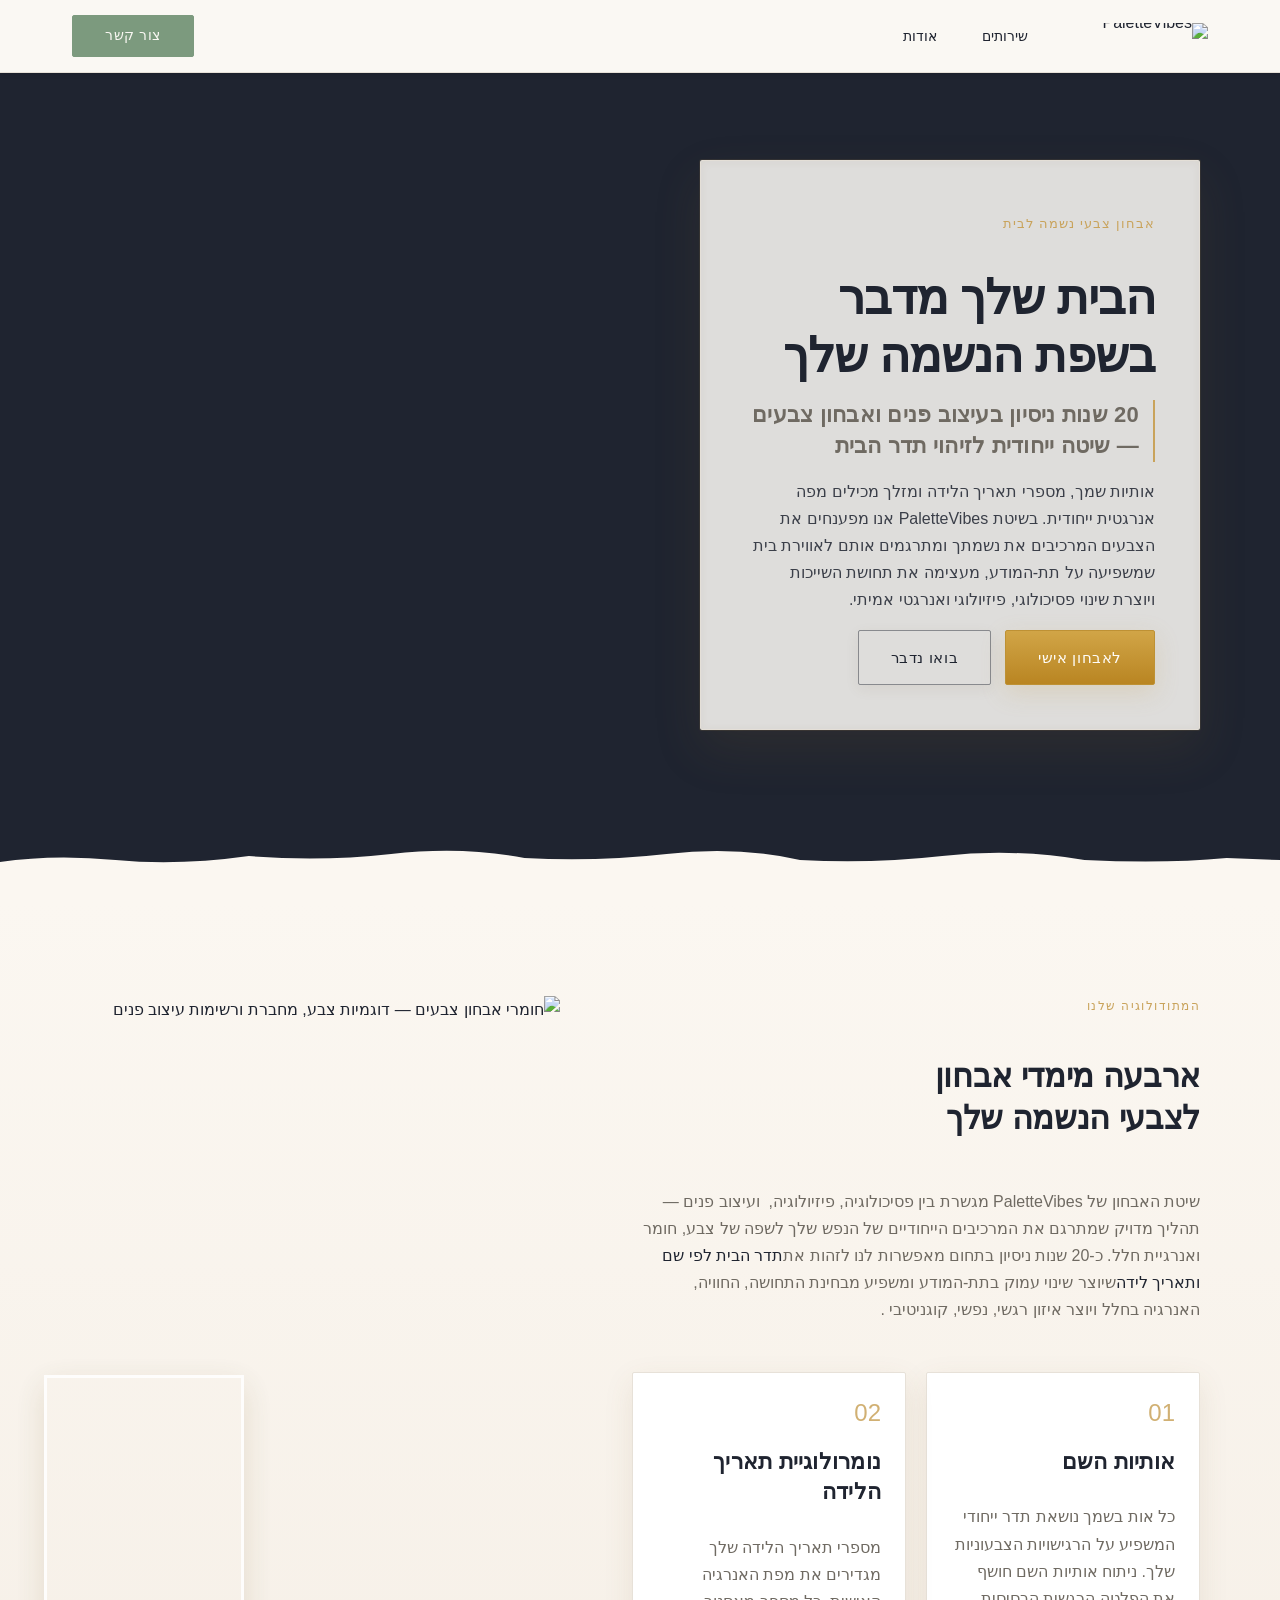
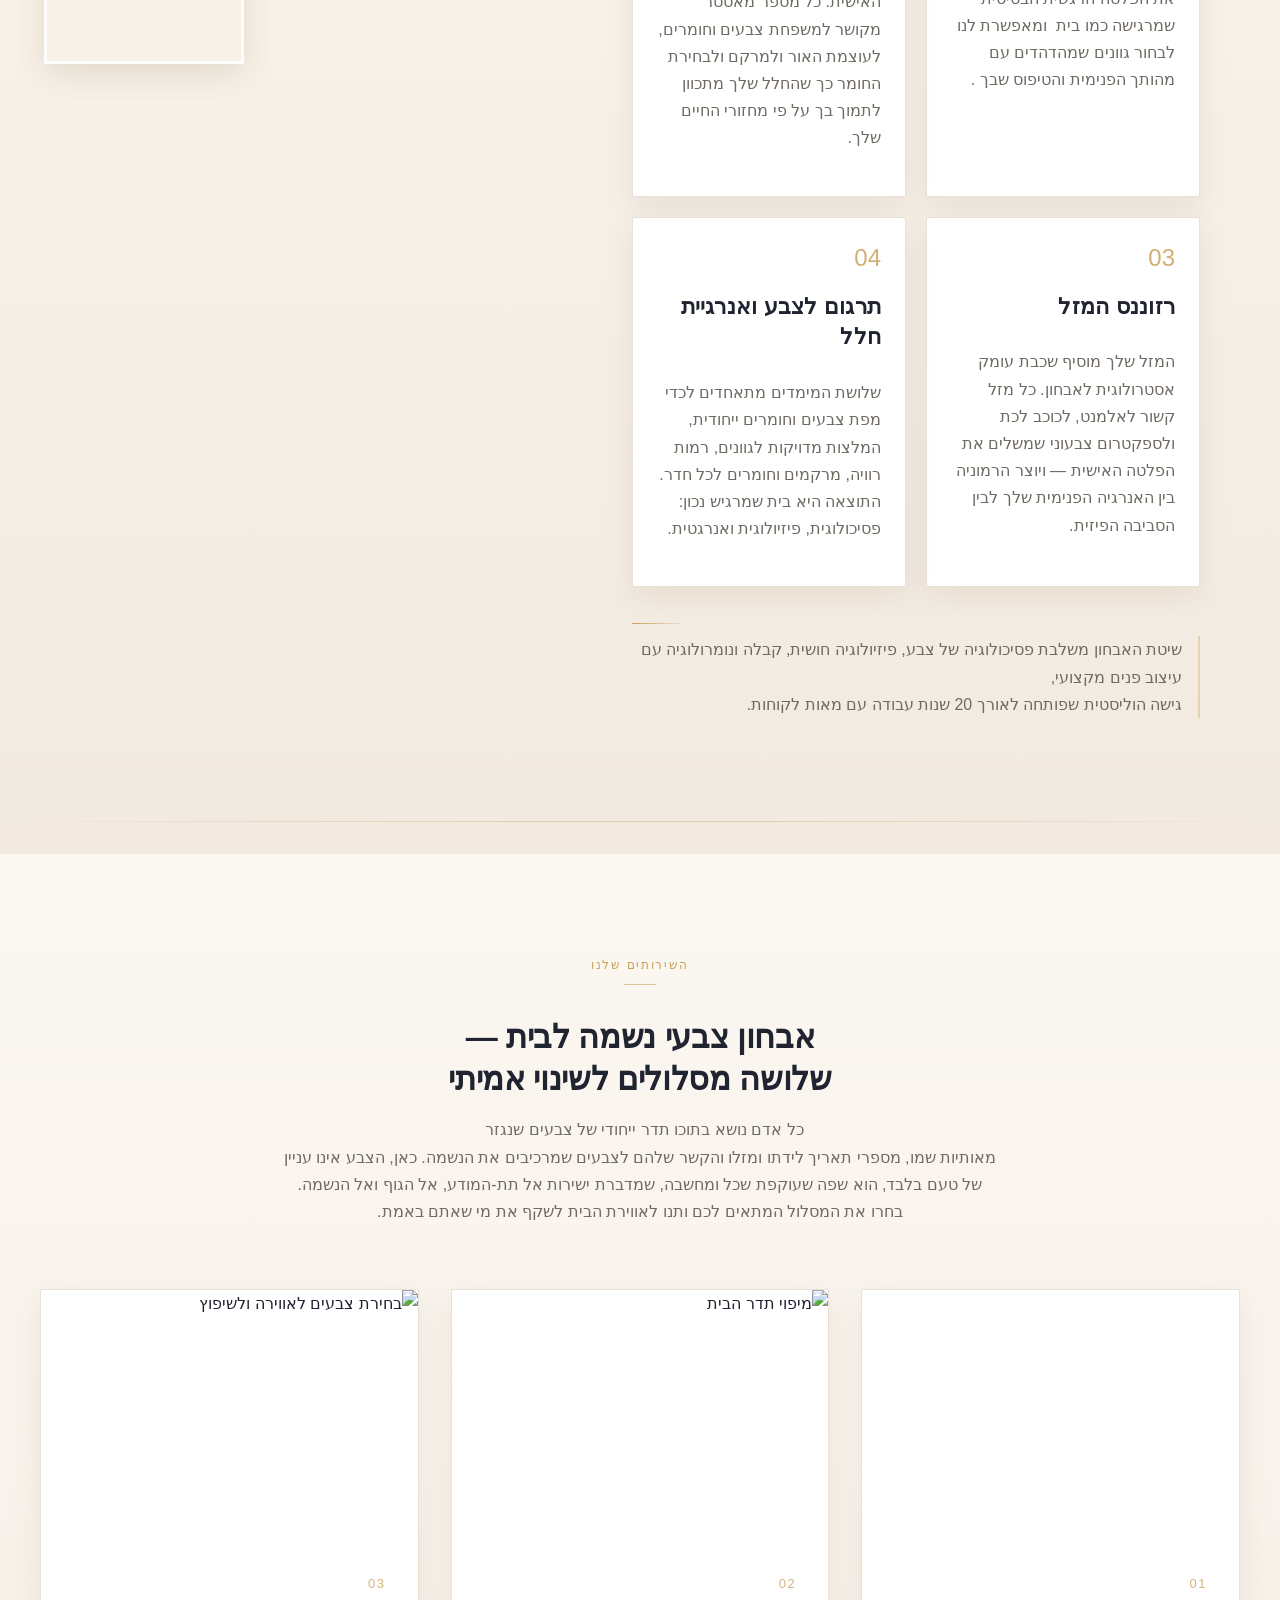
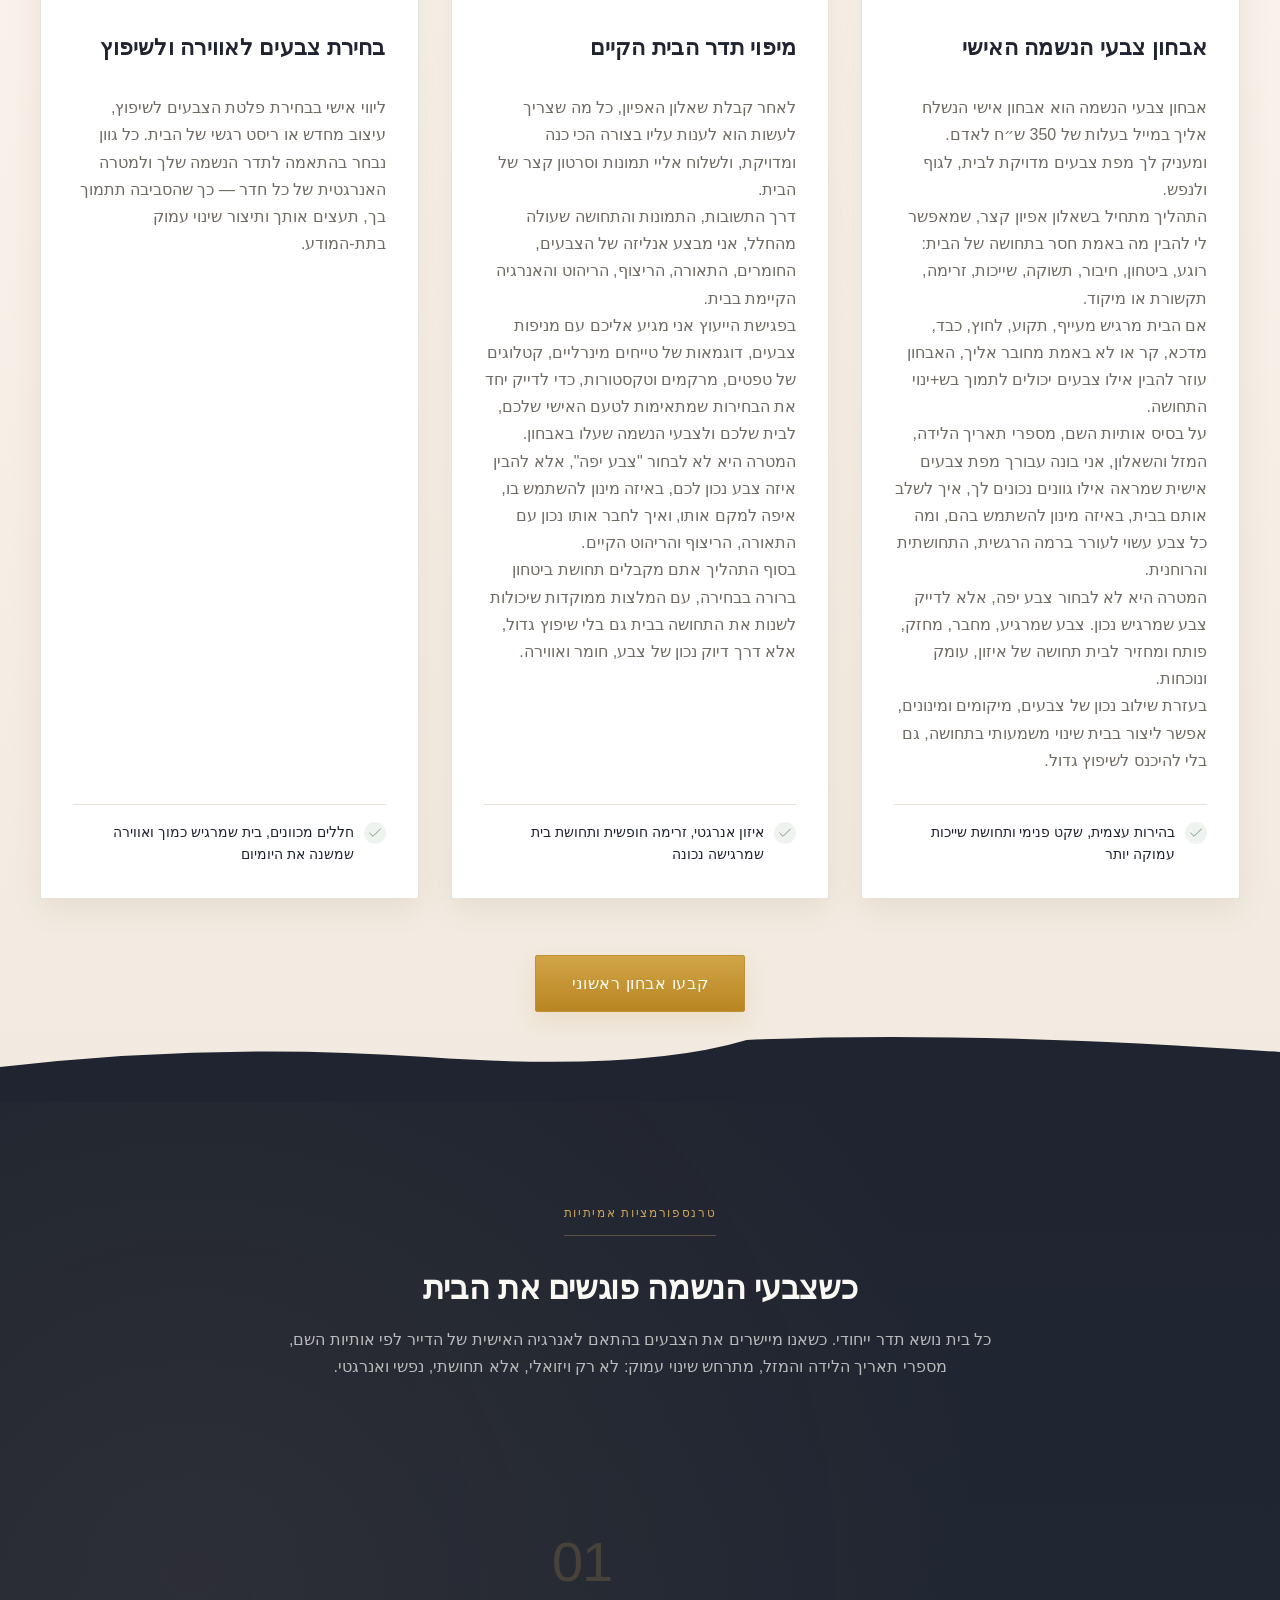
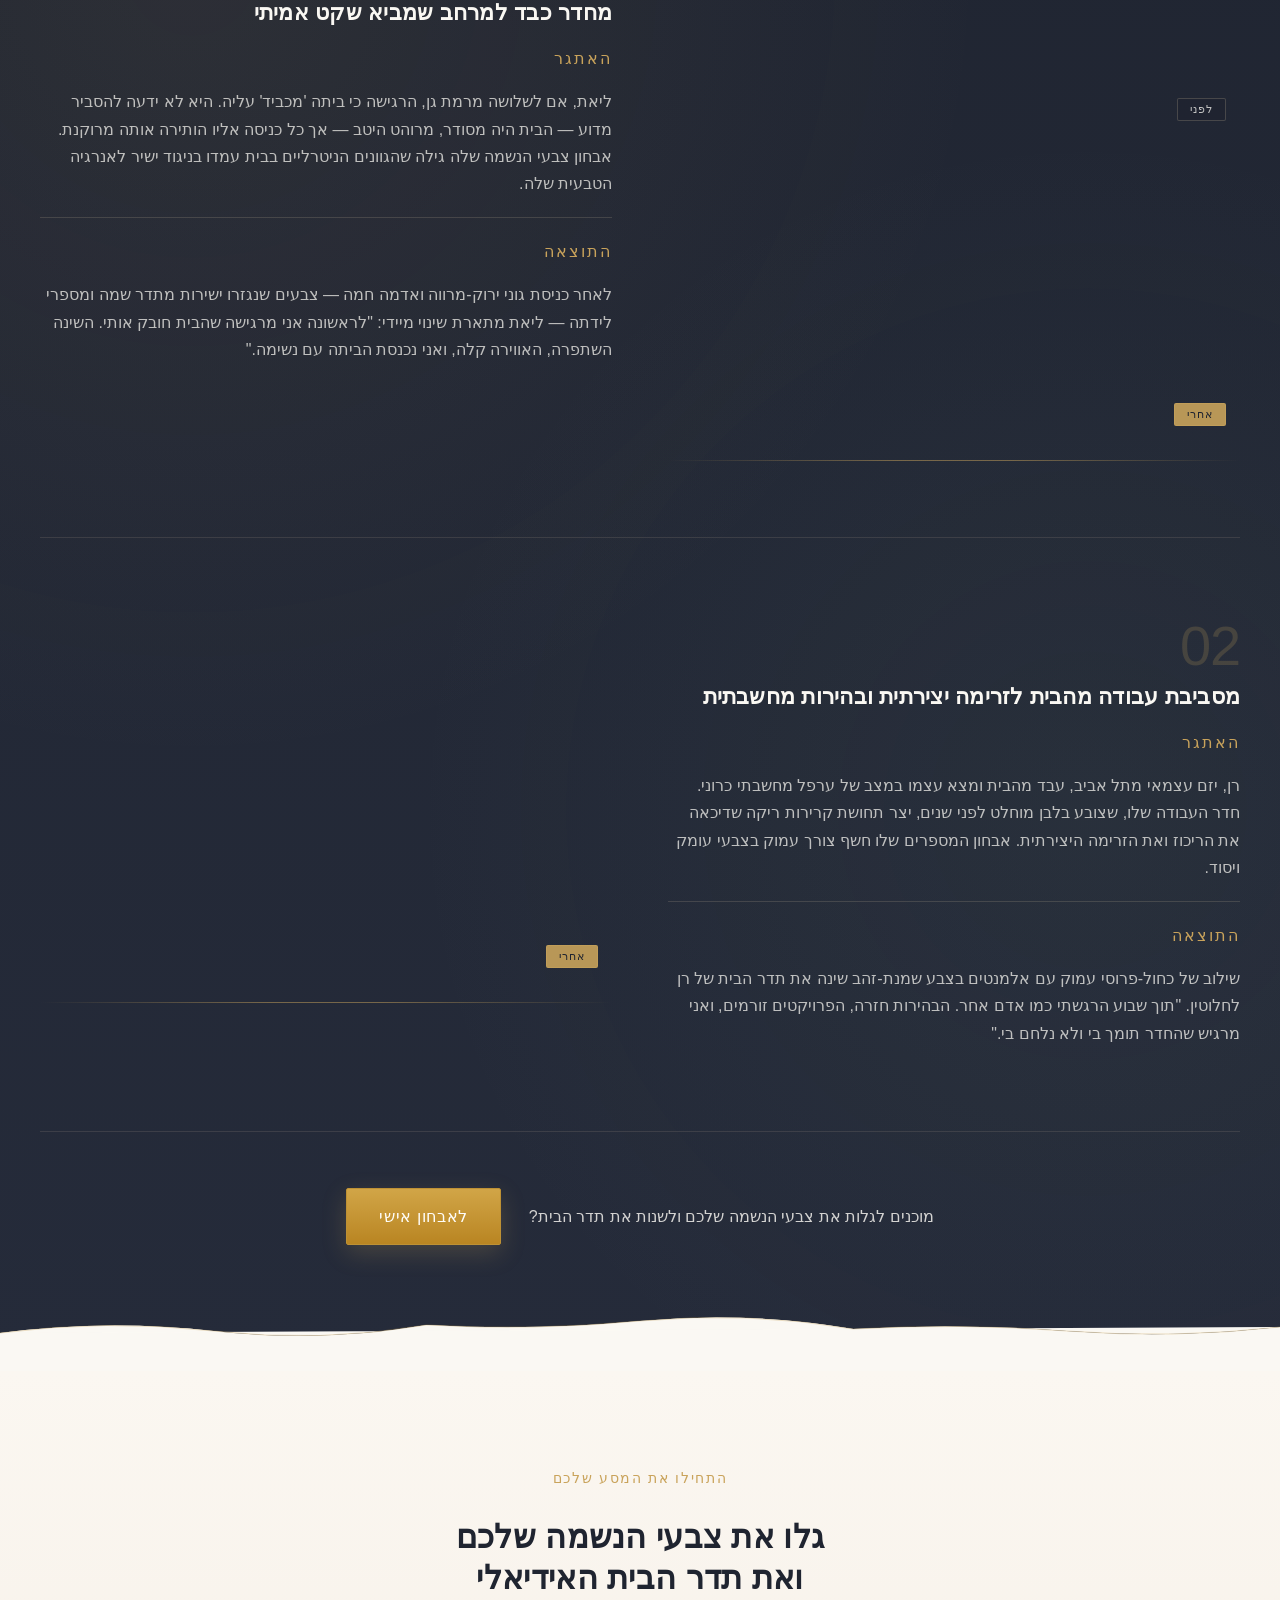
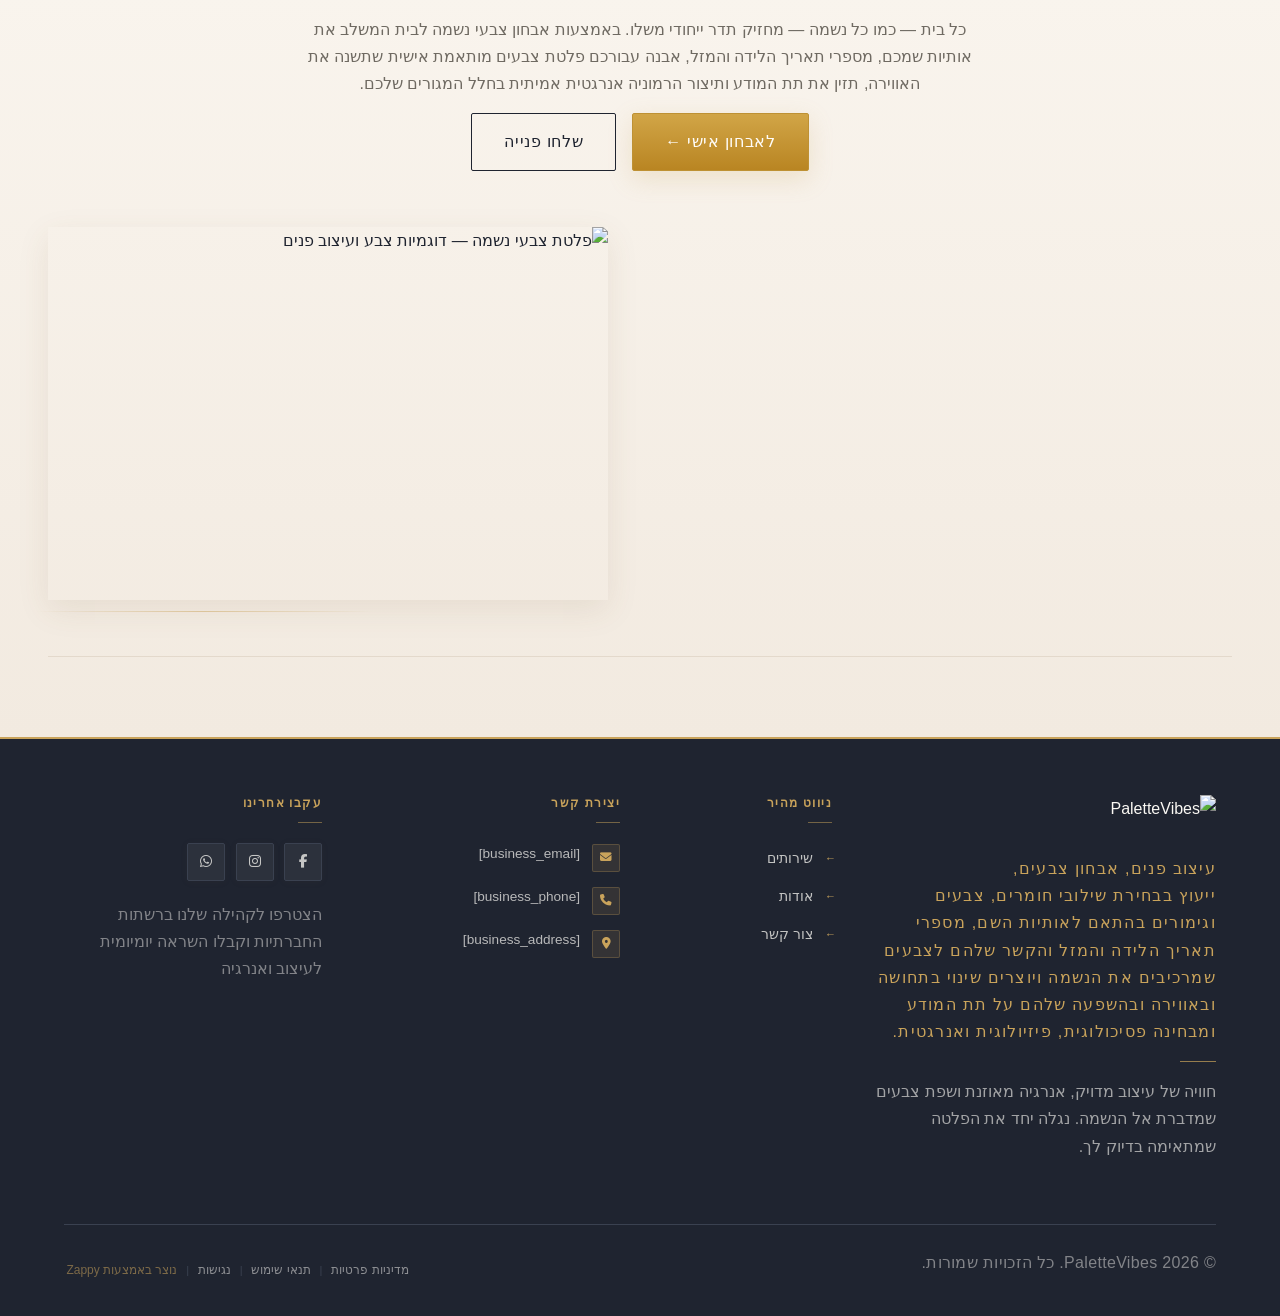
==== commit 6ef7b46e: "Incremental sync: 1 page(s) — text_edit" ====
--- a/public/index.html
+++ b/public/index.html
@@ -1 +1 @@
-<!doctype html><html dir="rtl" lang="he"><head><meta charset="UTF-8"><meta content="width=device-width,initial-scale=1" name="viewport"><meta content="index, follow" name="robots"><title>אבחון צבעי נשמה לבית — PaletteVibes</title><meta content="אבחון צבעי נשמה לבית לפי שם, תאריך לידה ומזל — שיטה ייחודית המשלבת רוחניות, אנרגטיקה ועיצוב פנים. שנה את תדר ביתך היום." name="description"><meta content="אבחון צבעי נשמה לבית, עיצוב פנים לפי אנרגיה וצבעים, תדר הבית לפי שם ותאריך לידה, השפעת צבעים על האנרגיה בבית" name="keywords"><script>!function(){"use strict";var t="c6f963eb-a542-43d1-9168-60a674cd0c1e",e="https://api.zappy5.com/api/analytics/track",a=18e5,n=2592e6,o=!0,i=!0,r=!0;var s=function(){var e="zappy_visitor_"+t,a=null;try{if(a=localStorage.getItem(e)){var o=JSON.parse(a),i=Date.now();if(i-o.created<n)return o.lastSeen=i,localStorage.setItem(e,JSON.stringify(o)),o.id}}catch(t){console.warn("Zappy Analytics: LocalStorage not available")}var r="zv_"+Date.now()+"_"+Math.random().toString(36).substr(2,9);try{localStorage.setItem(e,JSON.stringify({id:r,created:Date.now(),lastSeen:Date.now()}))}catch(t){}return r}(),c=function(){var e="zappy_session_"+t,n=null;try{if(n=sessionStorage.getItem(e)){var o=JSON.parse(n),i=Date.now();if(i-o.timestamp<a)return o.timestamp=i,sessionStorage.setItem(e,JSON.stringify(o)),o.id}}catch(t){console.warn("Zappy Analytics: SessionStorage not available")}var r="zs_"+Date.now()+"_"+Math.random().toString(36).substr(2,9);try{sessionStorage.setItem(e,JSON.stringify({id:r,timestamp:Date.now()}))}catch(t){}return r}();function l(a,n){n=n||{};var o={website_id:t,event_type:a,page_path:window.location.pathname,referrer:document.referrer||"direct",visitor_id:s,session_id:c,metadata:n};if(navigator.sendBeacon){var i=new Blob([JSON.stringify(o)],{type:"application/json"});navigator.sendBeacon(e,i)}else fetch(e,{method:"POST",headers:{"Content-Type":"application/json"},body:JSON.stringify(o),keepalive:!0}).catch(function(t){console.warn("Zappy Analytics: Failed to track event",t)})}o&&l("pageview",{title:document.title,url:window.location.href}),i&&document.addEventListener("click",function(t){var e=t.target;if("BUTTON"===e.tagName||e.closest("button")){var a="BUTTON"===e.tagName?e:e.closest("button");l("click",{element:"button",text:a.textContent.trim().substring(0,100),id:a.id||null,class:a.className||null})}else if("A"===e.tagName||e.closest("a")){var n="A"===e.tagName?e:e.closest("a");l("navigation",{element:"link",text:n.textContent.trim().substring(0,100),href:n.href,external:n.hostname!==window.location.hostname})}},!0),r&&document.addEventListener("submit",function(t){var e=t.target;l("form_submit",{form_id:e.id||null,form_name:e.name||null,form_action:e.action||null,form_method:e.method||"GET"})},!0);var d=Date.now();window.addEventListener("beforeunload",function(){l("page_unload",{time_on_page:Math.floor((Date.now()-d)/1e3),page_path:window.location.pathname})}),window.zappyAnalytics={track:l,getVisitorId:function(){return s},getSessionId:function(){return c}}}()</script><meta content="אבחון צבעי נשמה לבית — PaletteVibes" property="og:title"><meta content="אבחון צבעי נשמה לבית לפי שם, תאריך לידה ומזל — שיטה ייחודית המשלבת רוחניות, אנרגטיקה ועיצוב פנים. שנה את תדר ביתך היום." property="og:description"><meta content="summary_large_image" name="twitter:card"><meta content="אבחון צבעי נשמה לבית — PaletteVibes" name="twitter:title"><meta content="אבחון צבעי נשמה לבית לפי שם, תאריך לידה ומזל — שיטה ייחודית המשלבת רוחניות, אנרגטיקה ועיצוב פנים. שנה את תדר ביתך היום." name="twitter:description"><meta content="website" property="og:type"><meta content="he_IL" property="og:locale"><link href="https://cdnjs.cloudflare.com/ajax/libs/font-awesome/6.4.0/css/all.min.css" rel="stylesheet"><link href="/assets/favicon.ico" rel="icon" type="image/x-icon"><link href="/assets/favicon-16x16.png" rel="icon" type="image/png" sizes="16x16"><link href="/assets/favicon-32x32.png" rel="icon" type="image/png" sizes="32x32"><link href="/assets/favicon-48x48.png" rel="icon" type="image/png" sizes="48x48"><link href="/assets/favicon-192x192.png" rel="icon" type="image/png" sizes="192x192"><link href="/assets/favicon-512x512.png" rel="icon" type="image/png" sizes="512x512"><link href="/assets/apple-touch-icon.png" rel="apple-touch-icon"><link href="https://cdn.jsdelivr.net/npm/vanilla-cookieconsent@3/dist/cookieconsent.css" rel="stylesheet"><script src="https://cdn.jsdelivr.net/npm/vanilla-cookieconsent@3/dist/cookieconsent.umd.js"></script><script src="https://cdn.jsdelivr.net/gh/mickidum/acc_toolbar/acctoolbar/acctoolbar.min.js"></script><link href="/styles.css" rel="stylesheet"><style id="zappy-dropdown-submenu-styles">#navMenu li:has(.sub-menu),.nav-menu li:has(.sub-menu),.navbar li:has(.sub-menu),nav li:has(.sub-menu){position:relative}#navMenu .sub-menu,.nav-menu .sub-menu,.navbar .sub-menu,nav .sub-menu{display:block!important;position:absolute!important;top:100%;left:0;min-width:220px;background:#fff;border-radius:8px;box-shadow:0 8px 25px rgba(0,0,0,.15);padding:8px 0;opacity:0;visibility:hidden;transform:translateY(10px);transition:all .3s ease;z-index:1000;list-style:none;pointer-events:none}#navMenu li:hover>.sub-menu,.nav-menu li:hover>.sub-menu,.navbar li:hover>.sub-menu,nav li:hover>.sub-menu{opacity:1!important;visibility:visible!important;transform:translateY(0)!important;pointer-events:auto!important}.sub-menu li{list-style:none;margin:0;padding:0}.sub-menu a{display:block!important;padding:10px 16px!important;color:var(--text-dark,#333)!important;font-weight:500;text-decoration:none;white-space:nowrap;transition:background-color .2s}.sub-menu .zappy-nav-child>a{padding-left:28px!important;font-size:.9em!important;opacity:.85!important}[dir=rtl] .sub-menu .zappy-nav-child>a,html[lang=ar] .sub-menu .zappy-nav-child>a,html[lang=he] .sub-menu .zappy-nav-child>a{padding-left:10px!important;padding-right:28px!important}.sub-menu .zappy-nav-parent>a{font-weight:600!important}.sub-menu a:hover{background-color:#f5f5f5}[dir=rtl] .nav-menu .sub-menu,[dir=rtl] .navbar .sub-menu,[dir=rtl] nav .sub-menu,html[lang=ar] .nav-menu .sub-menu,html[lang=ar] .navbar .sub-menu,html[lang=ar] nav .sub-menu,html[lang=he] .nav-menu .sub-menu,html[lang=he] .navbar .sub-menu,html[lang=he] nav .sub-menu{left:auto!important;right:0!important}.sub-menu:empty,.sub-menu:not(:has(li)):not(:has(> a)),.sub-menu:not(:has(li:not(.zappy-hidden-menu-item))):not(:has(> a)){display:none!important;opacity:0!important;visibility:hidden!important;pointer-events:none!important}li:has(.menu-group-title):hover>.sub-menu{opacity:1!important;visibility:visible!important;transform:translateY(0)!important;pointer-events:auto!important}#navMenu>li>.menu-group-title,.nav-menu>li>.menu-group-title{display:inline-block;padding:.5rem 1rem;cursor:default;user-select:none}@media (max-width:768px){#navMenu .sub-menu,.nav-menu .sub-menu,.navbar .sub-menu,nav .sub-menu{position:static!important;transform:none!important;box-shadow:none!important;background:0 0!important;max-height:0;overflow:hidden;opacity:0;visibility:hidden;transition:max-height .3s ease,opacity .3s ease;padding:0!important;border-radius:0!important}#navMenu .sub-menu.mobile-expanded,.nav-menu .sub-menu.mobile-expanded,.navbar .sub-menu.mobile-expanded{max-height:none!important;overflow-y:visible!important;opacity:1!important;visibility:visible!important;padding:8px 0 8px 16px!important}[dir=rtl] .sub-menu.mobile-expanded,html[lang=he] .sub-menu.mobile-expanded{padding:8px 16px 8px 0!important}#navMenu li:hover>.sub-menu,.nav-menu li:hover>.sub-menu,.navbar li:hover>.sub-menu,nav li:hover>.sub-menu{opacity:0;visibility:hidden;pointer-events:none}#navMenu li>.sub-menu.mobile-expanded,.nav-menu li>.sub-menu.mobile-expanded,.navbar li>.sub-menu.mobile-expanded,nav li>.sub-menu.mobile-expanded{opacity:1!important;visibility:visible!important;pointer-events:auto!important}#navMenu li:has(.sub-menu),.nav-menu li:has(.sub-menu),.navbar li:has(.sub-menu),nav li:has(.sub-menu){display:flex!important;flex-wrap:wrap!important;align-items:center!important;position:relative!important;min-height:44px!important}#navMenu li:has(.sub-menu)>a,.nav-menu li:has(.sub-menu)>a,.navbar li:has(.sub-menu)>a,nav li:has(.sub-menu)>a{flex:1!important;min-width:0!important}#navMenu li:has(.sub-menu)>.menu-group-title,.nav-menu li:has(.sub-menu)>.menu-group-title,.navbar li:has(.sub-menu)>.menu-group-title,nav li:has(.sub-menu)>.menu-group-title{flex:1!important;min-width:0!important;padding:0!important;line-height:inherit!important}#navMenu li:has(.sub-menu)>.sub-menu,.nav-menu li:has(.sub-menu)>.sub-menu,.navbar li:has(.sub-menu)>.sub-menu,nav li:has(.sub-menu)>.sub-menu{flex-basis:100%!important;width:100%!important}#navMenu li:has(.sub-menu)>a [class*=arrow],#navMenu li:has(.sub-menu)>a [class*=chevron],.nav-menu li:has(.sub-menu)>a .fa-angle-down,.nav-menu li:has(.sub-menu)>a .fa-chevron-down,.nav-menu li:has(.sub-menu)>a [class*=arrow],.nav-menu li:has(.sub-menu)>a [class*=chevron],nav li:has(.sub-menu)>a [class*=arrow],nav li:has(.sub-menu)>a [class*=chevron]{display:none!important;visibility:hidden!important}.mobile-submenu-toggle{display:flex!important;align-items:center!important;justify-content:center!important;width:44px!important;height:auto!important;background:0 0!important;border:none!important;cursor:pointer!important;color:var(--text-dark)!important;position:static!important;flex-shrink:0!important;align-self:stretch!important;z-index:2!important;padding:0!important;margin:0!important}.mobile-submenu-toggle::after{content:''!important;width:0!important;height:0!important;border-left:6px solid transparent!important;border-right:6px solid transparent!important;border-top:7px solid currentColor!important;transition:transform .3s ease!important}.mobile-submenu-toggle.expanded::after{transform:rotate(180deg)!important}.sub-menu a{padding:10px 0!important;display:block!important;color:var(--text-dark)!important;white-space:normal!important}.sub-menu .zappy-nav-child>a{padding-left:28px!important;font-size:.9em!important;opacity:.85!important}[dir=rtl] .sub-menu .zappy-nav-child>a,html[lang=ar] .sub-menu .zappy-nav-child>a,html[lang=he] .sub-menu .zappy-nav-child>a{padding-left:0!important;padding-right:28px!important}.sub-menu .zappy-nav-parent>a{font-weight:600!important}#navMenu.active,.nav-menu.active{max-width:100vw!important;overflow-x:hidden!important;box-sizing:border-box!important}.navbar .sub-menu li a,.zappy-products-dropdown .sub-menu a,nav.navbar .sub-menu li a{color:var(--text-dark)!important}}@media (min-width:769px){.mobile-submenu-toggle{display:none!important}}</style><style id="mobile-lang-menu-deployed-css">@media (max-width:768px){.lang-switcher,.nav-container .lang-switcher,.nav-cta-container .lang-switcher,.nav-ecommerce-icons .lang-switcher,.nav-icons-left .lang-switcher,.navbar .lang-switcher,.navbar .nav-cta-container .lang-switcher{display:none!important}.mobile-lang-menu{width:100%;border-top:1px solid rgba(128,128,128,.2);padding:8px 0 0 0;margin-top:8px}.mobile-lang-toggle{display:flex!important;align-items:center;justify-content:space-between;width:100%;padding:12px 16px;background:0 0;border:none;cursor:pointer;font-size:15px;color:inherit;font-family:inherit}.mobile-lang-toggle::after{content:'';display:inline-block;width:8px;height:8px;border-right:2px solid currentColor;border-bottom:2px solid currentColor;transform:rotate(45deg);transition:transform .3s ease;margin-left:8px}.mobile-lang-toggle.expanded::after{transform:rotate(-135deg)}.mobile-lang-options{max-height:0;overflow:hidden;transition:max-height .3s ease}.mobile-lang-options.expanded{max-height:300px}.mobile-lang-option{display:flex!important;align-items:center;gap:10px;padding:10px 24px;text-decoration:none;color:inherit;font-size:14px;font-family:inherit}.mobile-lang-option:hover{background:rgba(128,128,128,.1)}.mobile-lang-option.active{font-weight:600;opacity:.7;pointer-events:none}.mobile-lang-option img{width:20px;height:20px;border-radius:50%}}@media (min-width:769px){.mobile-lang-menu{display:none!important}}</style><style id="zappy-widget-visibility">#mic-access-tool-box,#mic-access-tool-general-button,#mic-init-access-tool #mic-access-tool-box,#mic-init-access-tool #mic-access-tool-general-button,#mic-init-access-tool .mic-access-tool-general-button,._access-icon,._access-menu,.mic-access-tool-box,.mic-access-tool-general-button,div[id*=mic-access-tool-box]{display:none!important;visibility:hidden!important;opacity:0!important;pointer-events:none!important}</style></head><body><nav class="navbar" dir="rtl"><button aria-label="Menu" class="mobile-toggle" id="mobileToggle"><svg viewBox="0 0 24 24" fill="none" height="24" width="24" class="hamburger-icon"><path d="M3 12h18M3 6h18M3 18h18" stroke="currentColor" stroke-width="2" stroke-linecap="round"></path></svg><svg viewBox="0 0 24 24" fill="none" height="24" width="24" class="close-icon" style="display:none"><path d="M18 6L6 18M6 6l12 12" stroke="currentColor" stroke-width="2" stroke-linecap="round"></path></svg></button><button aria-label="Call" class="phone-header-btn" data-phone="[business_phone]"><svg viewBox="0 0 24 24" fill="currentColor" height="20" width="20"><path d="M22 16.92v3a2 2 0 0 1-2.18 2 19.79 19.79 0 0 1-8.63-3.07 19.5 19.5 0 0 1-6-6 19.79 19.79 0 0 1-3.07-8.67A2 2 0 0 1 4.11 2h3a2 2 0 0 1 2 1.72 12.84 12.84 0 0 0 .7 2.81 2 2 0 0 1-.45 2.11L8.09 9.91a16 16 0 0 0 6 6l1.27-1.27a2 2 0 0 1 2.11-.45 12.84 12.84 0 0 0 2.81.7A2 2 0 0 1 22 16.92z"></path></svg></button><div class="nav-container"><div class="nav-right-group"><div class="nav-brand"><a href="/" class="logo-link"><img alt="PaletteVibes" data-context="business logo" data-placeholder="logo" height="40" src="/assets/business-logo.webp" width="160" class="logo"></a></div><ul class="nav-menu" id="navMenu"><li><a href="/services">שירותים</a></li><li><a href="/about">אודות</a></li></ul></div><div class="nav-cta-container"><a href="/contact" class="nav-cta-btn">צור קשר</a></div></div></nav><script>window.addEventListener("load",function(){const e=document.querySelector(".navbar, nav, header");if(!e)return void console.log("[Navbar] Navbar element not found");let t=document.getElementById("mobileToggle")||document.querySelector(".mobile-toggle")||document.querySelector(".hamburger")||document.querySelector(".hamburger-menu")||document.querySelector(".menu-toggle")||document.querySelector(".burger-menu")||document.querySelector('[aria-label="Menu"]')||document.querySelector('[aria-label="תפריט"]');const o=document.querySelector(".phone-header-btn"),n=window.getComputedStyle(e);let r=n.backgroundColor;if(console.log("[Navbar] Initial navbar background:",r),"transparent"===r||"rgba(0, 0, 0, 0)"===r||r.startsWith("rgba")&&r.includes(", 0)")){const e=n.backgroundImage;if(e&&"none"!==e)console.log("[Navbar] Navbar has background image/gradient, using dark text"),r="rgb(240, 240, 240)";else{const e=window.getComputedStyle(document.body).backgroundColor;console.log("[Navbar] Navbar transparent, using body background:",e),r=e}}const i=r.match(/\d+/g);if(i&&i.length>=3){const e=(.299*parseInt(i[0])+.587*parseInt(i[1])+.114*parseInt(i[2]))/255;console.log("[Navbar] Mobile button colors preserved from Claude CSS (luminance:",e.toFixed(2)+")");const n=document.createElement("style");n.id="zappy-mobile-nav-fix";document.documentElement.lang;document.documentElement.dir,n.textContent='\n        /* Hide mobile buttons on desktop, show only on mobile */\n        @media (min-width: 769px) {\n          .mobile-toggle,\n          .phone-header-btn {\n            display: none !important;\n          }\n        }\n        \n        /* Show and position mobile buttons correctly on mobile */\n        @media (max-width: 768px) {\n          .mobile-toggle,\n          .phone-header-btn {\n            position: absolute !important;\n            top: 50% !important;\n            transform: translateY(-50%) !important;\n            z-index: 1001 !important;\n            display: flex !important;\n            align-items: center !important;\n            justify-content: center !important;\n            width: 36px !important;\n            height: 36px !important;\n            border-radius: 50% !important;\n            border: none !important;\n            cursor: pointer !important;\n            padding: 6px !important;\n            background: none !important;\n            color: var(--nav-text, var(--text-dark)) !important;\n          }\n          \n          /* LTR positioning (default): hamburger LEFT, phone RIGHT */\n          html:not([dir="rtl"]):not([lang="he"]):not([lang="ar"]) .mobile-toggle,\n          html[dir="ltr"] .mobile-toggle {\n            left: 12px !important;\n            right: auto !important;\n          }\n          html:not([dir="rtl"]):not([lang="he"]):not([lang="ar"]) .phone-header-btn,\n          html[dir="ltr"] .phone-header-btn {\n            right: 12px !important;\n            left: auto !important;\n          }\n          \n          /* RTL positioning: hamburger RIGHT, phone LEFT */\n          html[dir="rtl"] .mobile-toggle,\n          html[lang="he"] .mobile-toggle,\n          html[lang="ar"] .mobile-toggle {\n            right: 12px !important;\n            left: auto !important;\n          }\n          html[dir="rtl"] .phone-header-btn,\n          html[lang="he"] .phone-header-btn,\n          html[lang="ar"] .phone-header-btn {\n            left: 12px !important;\n            right: auto !important;\n          }\n          \n          /* CRITICAL: Ensure nav-container has min-height on mobile */\n          /* All children are positioned absolutely/fixed on mobile, so height:auto collapses to 0 */\n          .nav-container {\n            min-height: 70px !important;\n            position: relative !important;\n          }\n          \n          /* Ensure SVG icons are properly sized and inherit color */\n          .mobile-toggle svg,\n          .phone-header-btn svg {\n            width: 24px !important;\n            height: 24px !important;\n            /* Don\'t force display - let JavaScript control hamburger/close toggle */\n          }\n          \n          /* Reset nav-cta-container on mobile - remove desktop box-shadow/padding */\n          /* that creates a visible ghost box when CTA button is hidden */\n          .nav-cta-container {\n            box-shadow: none !important;\n            padding: 0 !important;\n          }\n          \n          /* Hide nav-cta-container entirely on mobile when there\'s no lang-switcher */\n          /* (only the CTA button is inside, and it\'s hidden on mobile) */\n          .nav-cta-container:not(:has(.lang-switcher)) {\n            display: none !important;\n          }\n          \n          /* CRITICAL: Prevent hero image fade gradient from bleeding over headline text */\n          /* The .image-fade-gradient has bottom: -30px (extends below parent) */\n          /* On mobile stacked layout, this overlaps the h1 text below the image */\n          .hero-image-column {\n            overflow: hidden !important;\n          }\n          .image-fade-gradient {\n            bottom: 0 !important;\n          }\n          \n          /* Hide desktop language switcher on mobile - hamburger menu handles it */\n          /* High specificity to override stored CSS */\n          .lang-switcher,\n          .nav-cta-container .lang-switcher,\n          .nav-container .lang-switcher,\n          .navbar .lang-switcher,\n          .navbar .nav-cta-container .lang-switcher {\n            display: none !important;\n          }\n        }\n      ';const r=document.getElementById("zappy-mobile-nav-fix");r&&r.remove(),document.head.appendChild(n),console.log("[Navbar] Critical CSS injected for mobile nav positioning");const l=window.innerWidth<=768;if(t){const e=t.querySelector(".hamburger-icon"),o=t.querySelector(".close-icon");e&&(e.style.setProperty("width","24px","important"),e.style.setProperty("height","24px","important"),e.style.setProperty("display","block","important")),o&&(o.style.setProperty("width","24px","important"),o.style.setProperty("height","24px","important"),o.style.setProperty("display","none","important")),l?(t.style.setProperty("position","absolute","important"),t.style.setProperty("top","50%","important"),t.style.setProperty("transform","translateY(-50%)","important"),t.style.setProperty("z-index","1001","important"),t.style.removeProperty("left"),t.style.removeProperty("right"),console.log("[Navbar] Mobile toggle positioning applied (mobile viewport)")):(t.style.removeProperty("position"),t.style.removeProperty("top"),t.style.removeProperty("transform"),t.style.removeProperty("z-index"),t.style.removeProperty("left"),t.style.removeProperty("right"),console.log("[Navbar] Desktop viewport - cleared mobile toggle inline positioning"))}if(o){const e=o.querySelector("svg");e&&(e.style.width="24px",e.style.height="24px",e.setAttribute("width","24"),e.setAttribute("height","24")),l?(o.style.setProperty("position","absolute","important"),o.style.setProperty("top","50%","important"),o.style.setProperty("transform","translateY(-50%)","important"),o.style.setProperty("z-index","1001","important"),o.style.removeProperty("left"),o.style.removeProperty("right"),console.log("[Navbar] Phone button positioning applied (mobile viewport)")):(o.style.removeProperty("position"),o.style.removeProperty("top"),o.style.removeProperty("transform"),o.style.removeProperty("z-index"),o.style.removeProperty("left"),o.style.removeProperty("right"),console.log("[Navbar] Desktop viewport - cleared phone button inline positioning"))}}else console.log("[Navbar] Could not parse background color:",r);t=document.getElementById("mobileToggle")||document.querySelector(".mobile-toggle")||document.querySelector(".hamburger")||document.querySelector(".hamburger-menu")||document.querySelector(".menu-toggle")||document.querySelector(".burger-menu")||document.querySelector('[aria-label="Menu"]')||document.querySelector('[aria-label="תפריט"]');const l=document.getElementById("navMenu")||document.querySelector(".nav-menu")||document.querySelector(".nav-links")||document.querySelector("nav ul:not(.submenu)");if(!t||!l)return void console.log("[Navbar] Mobile toggle or menu not found:",{toggle:!!t,menu:!!l});l.id||(l.id="navMenu"),console.log("[Navbar] Initializing mobile menu...");const a=t.cloneNode(!0);t.parentNode.replaceChild(a,t),a.addEventListener("click",function(e){e.preventDefault(),e.stopPropagation();const t=this.querySelector(".hamburger-icon"),o=this.querySelector(".close-icon");l.classList.contains("active")?(l.classList.remove("active"),t&&t.style.setProperty("display","block","important"),o&&o.style.setProperty("display","none","important"),document.body.style.overflow="",console.log("[Navbar] Menu closed")):(l.classList.add("active"),t&&t.style.setProperty("display","none","important"),o&&o.style.setProperty("display","block","important"),document.body.style.overflow="hidden",console.log("[Navbar] Menu opened"))}),l.querySelectorAll("a").forEach(function(e){e.addEventListener("click",function(){if("#"===this.getAttribute("href"))return;const e=a.querySelector(".hamburger-icon"),t=a.querySelector(".close-icon");l.classList.remove("active"),e&&e.style.setProperty("display","block","important"),t&&t.style.setProperty("display","none","important"),document.body.style.overflow="",console.log("[Navbar] Menu closed (link clicked)")})});var s=l.querySelectorAll(".dropdown-toggle");s.forEach(function(e){e.addEventListener("click",function(e){e.preventDefault(),e.stopPropagation();var t=this.closest(".nav-dropdown");t&&(t.parentNode.querySelectorAll(".nav-dropdown.open").forEach(function(e){e!==t&&e.classList.remove("open")}),t.classList.toggle("open"),console.log("[Navbar] Dropdown toggled:",t.classList.contains("open")?"open":"closed"))})}),document.addEventListener("click",function(e){e.target.closest(".nav-dropdown")||document.querySelectorAll(".nav-dropdown.open").forEach(function(e){e.classList.remove("open")})}),console.log("[Navbar] Dropdown handlers initialized for "+s.length+" dropdowns"),o&&o.addEventListener("click",function(){const e=document.querySelectorAll('a[href^="tel:"]'),t=e.length>0?e[0].getAttribute("href").replace("tel:",""):"[business_phone]";window.location.href="tel:"+t,console.log("[Navbar] Phone button clicked")}),console.log("[Navbar] Mobile menu initialized successfully");const p=function(){const e=document.querySelector(".whatsapp-float");e&&(window.innerWidth>=769?(e.style.setProperty("display","none","important"),e.style.setProperty("visibility","hidden","important"),e.style.setProperty("opacity","0","important"),e.style.setProperty("pointer-events","none","important"),console.log("[WhatsApp] Button hidden on desktop")):(e.style.removeProperty("display"),e.style.removeProperty("visibility"),e.style.removeProperty("opacity"),e.style.removeProperty("pointer-events"),console.log("[WhatsApp] Button visible on mobile")))};let c;p(),window.addEventListener("resize",function(){clearTimeout(c),c=setTimeout(p,100)})})</script><main><section class="index-hero-section" data-layout-spec="בית-hero" dir="rtl" id="index-hero-section" data-hero-type="fullscreen-scrim"><div class="index-hero-bg"><img alt="עיצוב פנים מואר עם טקסטורות טבעיות, דוגמיות צבע וכתבי יד של נומרולוגיה על שולחן עץ" data-context="Sunlit luxury interior design scene: a bright, airy living room with natural linen textures, sage green accents, scattered color swatches in warm muted tones, handwritten numerology notes on a wooden table, a small crystal, dried botanicals, and warm golden daylight streaming through sheer curtains — editorial, calm, premium mood" data-placeholder="index-hero-image-1" height="900" src="/assets/site-index-hero-image-1.webp" width="1440" data-element-id="img-1777096989091-amtnel8cm" data-element-type="image" data-hero-background="true" data-hero-bg="true"></div><div class="index-hero-scrim" aria-hidden="true"></div><div class="index-hero-container"><div class="index-hero-card"><p><span class="index-hero-eyebrow">אבחון צבעי נשמה לבית</span></p><h1 class="index-hero-h1">הבית שלך מדבר<br>בשפת הנשמה שלך</h1><h3 class="index-hero-h3">20 שנות ניסיון בעיצוב פנים ואבחון צבעים — שיטה ייחודית לזיהוי תדר הבית</h3><p class="index-hero-body">אותיות שמך, מספרי תאריך הלידה ומזלך מכילים מפה אנרגטית ייחודית. בשיטת PaletteVibes אנו מפענחים את הצבעים המרכיבים את נשמתך ומתרגמים אותם לאווירת בית שמשפיעה על תת-המודע, מעצימה את תחושת השייכות ויוצרת שינוי פסיכולוגי, פיזיולוגי ואנרגטי אמיתי.</p><div class="index-hero-cta-row"><a href="#contact" class="index-hero-btn-primary" data-element-id="btn-1777096989087-u4dwz1pvy" data-element-type="button" data-native-element="true">לאבחון אישי</a><a href="#about" class="index-hero-btn-secondary" data-element-id="btn-1777096989087-iz40vo2np" data-element-type="button" data-native-element="true">בואו נדבר</a></div></div></div><div class="index-hero-divider-wrapper"><svg viewBox="0 0 1440 90" aria-hidden="true" xmlns="http://www.w3.org/2000/svg" data-no-icon-edit="true" preserveAspectRatio="none"><path d="M0,90 L0,52 Q60,44 130,50 T280,46 Q360,52 440,44 T590,48 Q670,52 750,44 T900,50 Q980,54 1060,46 T1220,50 Q1310,54 1380,48 L1440,50 L1440,90 Z" fill="#FBF7F1"></path></svg></div></section><section class="index-methodology-section" data-layout-spec="בית-methodology" dir="rtl" id="index-methodology-section"><div class="index-methodology-container"><div class="index-methodology-content"><div class="index-methodology-label">המתודולוגיה שלנו</div><h2 class="index-methodology-heading">ארבעה מימדי אבחון<br>לצבעי הנשמה שלך</h2><p class="index-methodology-intro">שיטת האבחון של PaletteVibes מגשרת בין פסיכולוגיה, פיזיולוגיה,&nbsp; ועיצוב פנים — תהליך מדויק שמתרגם את המרכיבים הייחודיים של הנפש שלך לשפה של צבע, חומר ואנרגיית חלל. כ-20 שנות ניסיון בתחום מאפשרות לנו לזהות את<em>תדר הבית לפי שם ותאריך לידה</em>שיוצר שינוי עמוק בתת-המודע ומשפיע מבחינת התחושה, החוויה, האנרגיה בחלל ויוצר איזון רגשי, נפשי, קוגניטיבי .</p><div class="index-methodology-grid"><article class="index-methodology-card" data-grid-item-index="0"><div class="index-methodology-card-num">01</div><div class="index-methodology-card-body"><h3 class="index-methodology-card-title">אותיות השם</h3><p>כל אות בשמך נושאת תדר ייחודי המשפיע על הרגישויות הצבעוניות שלך. ניתוח אותיות השם חושף את הפלטה הרגשית הבסיסית שמרגישה כמו בית&nbsp; ומאפשרת לנו לבחור גוונים שמהדהדים עם מהותך הפנימית והטיפוס שבך .</p></div></article><article class="index-methodology-card" data-grid-item-index="1"><div class="index-methodology-card-num">02</div><div class="index-methodology-card-body"><h3 class="index-methodology-card-title">נומרולוגיית תאריך הלידה</h3><p>מספרי תאריך הלידה שלך מגדירים את מפת האנרגיה האישית. כל מספר מאסטר מקושר למשפחת צבעים וחומרים, לעוצמת האור ולמרקם ולבחירת החומר כך שהחלל שלך מתכוון לתמוך בך על פי מחזורי החיים שלך.</p></div></article><article class="index-methodology-card" data-grid-item-index="2"><div class="index-methodology-card-num">03</div><div class="index-methodology-card-body"><h3 class="index-methodology-card-title">רזוננס המזל</h3><p>המזל שלך מוסיף שכבת עומק אסטרולוגית לאבחון. כל מזל קשור לאלמנט, לכוכב לכת ולספקטרום צבעוני שמשלים את הפלטה האישית — ויוצר הרמוניה בין האנרגיה הפנימית שלך לבין הסביבה הפיזית.</p></div></article><article class="index-methodology-card" data-grid-item-index="3"><div class="index-methodology-card-num">04</div><div class="index-methodology-card-body"><h3 class="index-methodology-card-title">תרגום לצבע ואנרגיית חלל</h3><p>שלושת המימדים מתאחדים לכדי מפת צבעים וחומרים ייחודית — המלצות מדויקות לגוונים, רמות רוויה, מרקמים וחומרים לכל חדר. התוצאה היא בית שמרגיש נכון: פסיכולוגית, פיזיולוגית ואנרגטית.</p></div></article></div><div class="index-methodology-credibility"><div class="index-methodology-credibility-line"></div><p class="index-methodology-credibility-text">שיטת האבחון משלבת פסיכולוגיה של צבע, פיזיולוגיה חושית, קבלה ונומרולוגיה עם עיצוב פנים מקצועי,&nbsp;<br>גישה הוליסטית שפותחה לאורך 20 שנות עבודה עם מאות לקוחות.</p></div></div><div class="index-methodology-imagery"><div class="index-methodology-main-image-wrap"><img alt="חומרי אבחון צבעים — דוגמיות צבע, מחברת ורשימות עיצוב פנים" data-context="Flat lay of interior design materials on warm linen paper: paint chip swatches in earthy sage green, warm gold, dusty rose and cream tones, a handwritten notebook with color notes and numerology calculations, a wooden pencil, a brass compass, and small fabric swatches in natural textures — photographed in soft natural window light with a calm editorial aesthetic. No mystical symbols, purely tactile and real." data-placeholder="index-methodology-image-1" height="680" src="/assets/site-index-methodology-image-1.webp" width="520" data-element-id="img-1777096989091-4tn5o0x99" data-element-type="image" class="index-methodology-img-main"><div class="index-methodology-secondary-tile"><div data-element-id="img-1777096989091-hjp0l0fup" data-element-type="image" data-zappy-wrapper-margins-applied="true" data-zappy-zoom-clip="true" data-zappy-zoom-wrapper="true" data-zappy-zoom-wrapper-height="283px" data-zappy-zoom-wrapper-width="379px" data-zappy-zoom-wrapper-width-mode="px" style="position:relative !important;overflow:hidden !important;width:379px !important;max-width:100% !important;margin-left:auto !important;margin-right:auto !important;height:283px !important;display:block !important"><img alt="לוח השראה לעיצוב פנים עם דוגמיות צבע ומרקמים" data-context="Close-up detail of an interior design mood board pinned to a cork board: small paint chips in muted sage and warm ivory, a hand-drawn floor plan sketch, and a strip of natural linen fabric swatch — warm afternoon light, editorial and tactile feel, no text overlays." data-placeholder="index-methodology-image-2" height="180" src="/assets/site-index-methodology-image-2-1777098240482-4gy3pb.webp?v=1777098242154" width="220" data-element-id="img-1777096989091-hjp0l0fup" data-element-type="image" data-zappy-object-position="50% 33%" data-zappy-original-height="283" data-zappy-original-width="379" data-zappy-zoom="1" style="object-position:50% 33% !important;object-fit:cover;display:block;border-radius:8px;width:100.061% !important;height:100% !important;max-width:none !important;margin:0px !important;left:-0.0302745% !important;top:0% !important;max-height:none !important" class="index-methodology-img-secondary"></div></div></div></div></div><div class="index-methodology-divider-wrapper" aria-hidden="true"><div class="index-methodology-divider-grid"></div><div class="index-methodology-divider-fade"></div></div></section><section class="index-services-section" data-layout-spec="בית-services" dir="rtl" id="index-services-section"><div class="index-services-container"><div class="index-services-intro"><p><span class="index-services-eyebrow">השירותים שלנו</span></p><h2 class="index-services-heading">אבחון צבעי נשמה לבית —<br>שלושה מסלולים לשינוי אמיתי</h2><p class="index-services-subtext">כל אדם נושא בתוכו תדר ייחודי של צבעים שנגזר&nbsp;&nbsp;<br>מאותיות שמו, מספרי תאריך לידתו ומזלו והקשר שלהם לצבעים שמרכיבים את הנשמה. כאן, הצבע אינו עניין של טעם בלבד, הוא שפה שעוקפת שכל ומחשבה, שמדברת ישירות אל תת-המודע, אל הגוף ואל הנשמה. בחרו את המסלול המתאים לכם ותנו לאווירת הבית לשקף את מי שאתם באמת.</p></div><div class="index-services-grid"><article class="index-services-card" data-grid-item-index="0" style="overflow:hidden !important"><figure class="index-services-card-image-wrap"><input class="zappy-lightbox-toggle" data-zappy-image-lightbox="true" id="zappy-lightbox-toggle-img-1777096989091-eo5cekm0j" type="checkbox"><label class="zappy-lightbox-trigger" data-zappy-image-lightbox="true" for="zappy-lightbox-toggle-img-1777096989091-eo5cekm0j"><div data-element-id="img-1777096989091-eo5cekm0j" data-element-type="image" data-zappy-wrapper-margins-applied="true" data-zappy-zoom-clip="true" data-zappy-zoom-wrapper="true" data-zappy-zoom-wrapper-height="282px" data-zappy-zoom-wrapper-width="378px" data-zappy-zoom-wrapper-width-mode="px" style="position:relative !important;overflow:hidden !important;width:378px !important;max-width:100% !important;margin-left:auto !important;margin-right:auto !important;height:282px !important;display:block !important;cursor:pointer" data-zappy-click-action="expand"><img alt="אבחון צבעי נשמה אישי" data-context="Spiritual color diagnosis session: a warm, softly lit interior scene showing a woman sitting at an elegant wooden desk with color swatches, numerology charts, and handwritten name letters arranged on parchment paper. Warm golden light streams through sheer curtains. The mood is calm, introspective, and luxurious — like a private consultation in a refined spiritual atelier." data-placeholder="index-services-image-1" height="400" src="/assets/site-index-services-image-1-1777099988228-rtyhgu.webp?v=1777099989967" width="600" data-element-id="img-1777096989091-eo5cekm0j" data-element-type="image" data-zappy-object-position="50% 33%" data-zappy-original-height="282.0059509277344" data-zappy-original-width="377.9047546386719" data-zappy-zoom="0.6" style="object-position:50% 33% !important;width:100% !important;height:114.288% !important;object-fit:fill !important;max-width:none !important;display:block !important;margin:0px !important;max-height:none !important;left:0% !important;top:-4.71503% !important" data-zappy-click-action="expand"></div></label></figure><div class="index-services-card-body"><p><span class="index-services-card-number">01</span></p><h3 class="index-services-card-title">אבחון צבעי הנשמה האישי</h3><p class="index-services-card-desc">אבחון צבעי הנשמה הוא אבחון אישי הנשלח אליך במייל בעלות של 350 ש״ח לאדם.&nbsp;<br>ומעניק לך מפת צבעים מדויקת לבית, לגוף ולנפש.<br>התהליך מתחיל בשאלון אפיון קצר, שמאפשר לי להבין מה באמת חסר בתחושה של הבית: רוגע, ביטחון, חיבור, תשוקה, שייכות, זרימה, תקשורת או מיקוד.<br>אם הבית מרגיש מעייף, תקוע, לחוץ, כבד, מדכא, קר או לא באמת מחובר אליך, האבחון עוזר להבין אילו צבעים יכולים לתמוך בשינוי התחושה.<br>על בסיס אותיות השם, מספרי תאריך הלידה, המזל והשאלון, אני בונה עבורך מפת צבעים אישית שמראה אילו גוונים נכונים לך, איך לשלב אותם בבית, באיזה מינון להשתמש בהם, ומה כל צבע עשוי לעורר ברמה הרגשית, התחושתית והרוחנית.<br>המטרה היא לא לבחור צבע יפה, אלא לדייק צבע שמרגיש נכון. צבע שמרגיע, מחבר, מחזק, פותח ומחזיר לבית תחושה של איזון, עומק ונוכחות.<br>בעזרת שילוב נכון של צבעים, מיקומים ומינונים, אפשר ליצור בבית שינוי משמעותי בתחושה, גם בלי להיכנס לשיפוץ גדול.</p><div class="index-services-card-outcome"><span class="index-services-outcome-icon"><svg viewBox="0 0 24 24" aria-hidden="true" xmlns="http://www.w3.org/2000/svg" data-element-type="icon" data-icon-type="svg" fill="none" height="16" stroke="currentColor" stroke-linecap="round" stroke-linejoin="round" stroke-width="1.5" width="16"><polyline points="20 6 9 17 4 12"></polyline></svg></span><span>בהירות עצמית, שקט פנימי ותחושת שייכות עמוקה יותר</span></div></div></article><article class="index-services-card" data-grid-item-index="1"><figure class="index-services-card-image-wrap"><img alt="מיפוי תדר הבית" data-context="Home frequency mapping and energy analysis: a beautifully composed interior shot of a living room with layered textures — linen cushions, warm terracotta accents, sage green plants, and natural wood. A floor plan sketch and color palette chips are laid out on a coffee table. The atmosphere feels grounded, intentional, and quietly spiritual — as if every element was chosen to harmonize energy flow." data-placeholder="index-services-image-2" height="400" src="/assets/site-index-services-image-2.webp" width="600" data-element-id="img-1777096989091-qbodj8v8p" data-element-type="image"></figure><div class="index-services-card-body"><p><span class="index-services-card-number">02</span></p><h3 class="index-services-card-title">מיפוי תדר הבית הקיים</h3><p class="index-services-card-desc">לאחר קבלת שאלון האפיון, כל מה שצריך לעשות הוא לענות עליו בצורה הכי כנה ומדויקת, ולשלוח אליי תמונות וסרטון קצר של הבית.<br>דרך התשובות, התמונות והתחושה שעולה מהחלל, אני מבצע אנליזה של הצבעים, החומרים, התאורה, הריצוף, הריהוט והאנרגיה הקיימת בבית.<br>בפגישת הייעוץ אני מגיע אליכם עם מניפות צבעים, דוגמאות של טייחים מינרליים, קטלוגים של טפטים, מרקמים וטקסטורות, כדי לדייק יחד את הבחירות שמתאימות לטעם האישי שלכם, לבית שלכם ולצבעי הנשמה שעלו באבחון.<br>המטרה היא לא לבחור "צבע יפה", אלא להבין איזה צבע נכון לכם, באיזה מינון להשתמש בו, איפה למקם אותו, ואיך לחבר אותו נכון עם התאורה, הריצוף והריהוט הקיים.<br>בסוף התהליך אתם מקבלים תחושת ביטחון ברורה בבחירה, עם המלצות ממוקדות שיכולות לשנות את התחושה בבית גם בלי שיפוץ גדול, אלא דרך דיוק נכון של צבע, חומר ואווירה.</p><div class="index-services-card-outcome"><span class="index-services-outcome-icon"><svg viewBox="0 0 24 24" aria-hidden="true" xmlns="http://www.w3.org/2000/svg" data-element-type="icon" data-icon-type="svg" fill="none" height="16" stroke="currentColor" stroke-linecap="round" stroke-linejoin="round" stroke-width="1.5" width="16"><polyline points="20 6 9 17 4 12"></polyline></svg></span><span>איזון אנרגטי, זרימה חופשית ותחושת בית שמרגישה נכונה</span></div></div></article><article class="index-services-card" data-grid-item-index="2"><figure class="index-services-card-image-wrap"><img alt="בחירת צבעים לאווירה ולשיפוץ" data-context="Personalized color selection for interior renovation and emotional reset: an elegant mood board session showing curated paint swatches in warm sage, dusty rose, and muted gold tones arranged on a light marble surface alongside fabric samples and architectural drawings. A designer hand points to a specific palette. The scene feels luxurious, precise, and deeply personal — evoking a premium interior design consultation." data-placeholder="index-services-image-3" height="400" src="/assets/site-index-services-image-3.webp" width="600" data-element-id="img-1777096989092-jely9urv4" data-element-type="image"></figure><div class="index-services-card-body"><p class="zappy-editable"><span class="index-services-card-number">03</span></p><h3 class="index-services-card-title">בחירת צבעים לאווירה ולשיפוץ</h3><p class="index-services-card-desc">ליווי אישי בבחירת פלטת הצבעים לשיפוץ, עיצוב מחדש או ריסט רגשי של הבית. כל גוון נבחר בהתאמה לתדר הנשמה שלך ולמטרה האנרגטית של כל חדר — כך שהסביבה תתמוך בך, תעצים אותך ותיצור שינוי עמוק בתת-המודע.</p><div class="index-services-card-outcome"><span class="index-services-outcome-icon"><svg viewBox="0 0 24 24" aria-hidden="true" xmlns="http://www.w3.org/2000/svg" data-element-type="icon" data-icon-type="svg" fill="none" height="16" stroke="currentColor" stroke-linecap="round" stroke-linejoin="round" stroke-width="1.5" width="16"><polyline points="20 6 9 17 4 12"></polyline></svg></span><span>חללים מכוונים, בית שמרגיש כמוך ואווירה שמשנה את היומיום</span></div></div></article></div><div class="index-services-cta-wrap"><a href="/contact" class="index-services-cta-btn" data-element-id="btn-1777096989087-kl68yws4x" data-element-type="button" data-native-element="true" style="outline:none">קבעו אבחון ראשוני</a></div></div><div class="index-services-divider-wrapper"><svg viewBox="0 0 1200 90" aria-hidden="true" xmlns="http://www.w3.org/2000/svg" data-no-icon-edit="true" preserveAspectRatio="none"><path d="M0,90 L0,55 Q200,30 400,45 T700,28 Q900,18 1200,40 L1200,90 Z" fill="#1F2430"></path></svg></div></section><section class="index-case-studies-section" data-layout-spec="בית-case-studies" dir="rtl" id="index-case-studies-section"><div class="cs-container"><div class="cs-header"><p><span class="cs-label">טרנספורמציות אמיתיות</span></p><h2 class="cs-title">כשצבעי הנשמה פוגשים את הבית</h2><p class="cs-subtitle">כל בית נושא תדר ייחודי. כשאנו מיישרים את הצבעים בהתאם לאנרגיה האישית של הדייר לפי אותיות השם, מספרי תאריך הלידה והמזל, מתרחש שינוי עמוק: לא רק ויזואלי, אלא תחושתי, נפשי ואנרגטי.</p></div><article class="cs-module cs-module--1"><div class="cs-images cs-images--start"><div class="cs-image-pair"><figure class="cs-image-figure cs-image-before"><div data-element-id="img-1777093270727-tmtwfukff" data-element-type="image" data-zappy-wrapper-margins-applied="true" data-zappy-zoom-clip="true" data-zappy-zoom-wrapper="true" data-zappy-zoom-wrapper-height="283px" data-zappy-zoom-wrapper-width="379px" data-zappy-zoom-wrapper-width-mode="px" style="position:relative !important;overflow:hidden !important;width:379px !important;max-width:100% !important;margin-left:auto !important;margin-right:0px !important;height:283px !important;display:block !important"><img alt="חדר מגורים לפני אבחון צבעי נשמה — אווירה שטוחה ואנרגיה כבדה" data-context="A residential living room interior in Israel BEFORE color transformation — walls painted in a generic beige-gray, furniture in neutral tones, flat artificial lighting, the space feels uninspired, heavy, and energetically flat. Warm photography style, editorial quality." data-placeholder="index-case-studies-image-1" height="360" src="/assets/site-index-case-studies-image-1-1777102610157-z9xjff.webp?v=1777102611935" width="540" data-element-id="img-1777093270727-tmtwfukff" data-element-type="image" data-zappy-object-position="50% 50%" data-zappy-original-height="283" data-zappy-original-width="379" data-zappy-zoom="0.9" style="object-position:50% 50% !important;border-radius:8px;object-fit:fill !important;width:100% !important;height:106.054% !important;max-width:none !important;display:block !important;margin:0px !important;left:0% !important;top:-3.02723% !important;max-height:none !important"></div><figcaption class="cs-badge cs-badge--before">לפני</figcaption></figure><figure class="cs-image-figure cs-image-after"><div data-element-id="img-1777093270727-0xymt56s3" data-element-type="image" data-zappy-wrapper-margins-applied="true" data-zappy-zoom-clip="true" data-zappy-zoom-wrapper="true" data-zappy-zoom-wrapper-height="289px" data-zappy-zoom-wrapper-width="387px" data-zappy-zoom-wrapper-width-mode="px" style="position:relative !important;overflow:hidden !important;width:387px !important;max-width:100% !important;margin-left:auto !important;margin-right:auto !important;height:289px !important;display:block !important"><img alt="חדר מגורים אחרי אבחון צבעי נשמה — אווירה רגועה ואנרגיה מרוממת" data-context="The same Israeli residential living room AFTER color transformation — walls repainted in a soft sage green with warm terracotta accents, layered natural textiles, warm golden natural light flooding in, the space feels calm, serene, and energetically uplifted. Warm editorial photography, luxury interior magazine quality." data-placeholder="index-case-studies-image-2" height="360" src="/assets/site-index-case-studies-image-2-1777102731773-454bga.webp?v=1777102733380" width="540" data-element-id="img-1777093270727-0xymt56s3" data-element-type="image" data-zappy-object-position="50% 50%" data-zappy-original-height="289" data-zappy-original-width="387" data-zappy-zoom="1" style="display:block;object-fit:cover;object-position:50% 50% !important;margin:0px !important;width:100.07% !important;height:100% !important;max-width:none !important;max-height:none !important;position:absolute !important;left:-0.0348426% !important;top:0% !important"></div><figcaption class="cs-badge cs-badge--after">אחרי</figcaption></figure><div class="cs-gold-line" aria-hidden="true"></div></div></div><div class="cs-narrative cs-narrative--end"><div class="cs-narrative-inner"><p><span class="cs-case-number">01</span></p><h3 class="cs-narrative-title">מחדר כבד למרחב שמביא שקט אמיתי</h3><div class="cs-narrative-block"><p class="cs-narrative-label">האתגר</p><p class="cs-narrative-text">ליאת, אם לשלושה מרמת גן, הרגישה כי ביתה 'מכביד' עליה. היא לא ידעה להסביר מדוע — הבית היה מסודר, מרוהט היטב — אך כל כניסה אליו הותירה אותה מרוקנת. אבחון צבעי הנשמה שלה גילה שהגוונים הניטרליים בבית עמדו בניגוד ישיר לאנרגיה הטבעית שלה.</p></div><div class="cs-narrative-divider" aria-hidden="true"></div><div class="cs-narrative-block"><p class="cs-narrative-label">התוצאה</p><p class="cs-narrative-text">לאחר כניסת גוני ירוק-מרווה ואדמה חמה — צבעים שנגזרו ישירות מתדר שמה ומספרי לידתה — ליאת מתארת שינוי מיידי: "לראשונה אני מרגישה שהבית חובק אותי. השינה השתפרה, האווירה קלה, ואני נכנסת הביתה עם נשימה."</p></div></div></div></article><article class="cs-module cs-module--2"><div class="cs-narrative cs-narrative--start"><div class="cs-narrative-inner"><p><span class="cs-case-number">02</span></p><h3 class="cs-narrative-title">מסביבת עבודה מהבית לזרימה יצירתית ובהירות מחשבתית</h3><div class="cs-narrative-block"><p class="cs-narrative-label">האתגר</p><p class="cs-narrative-text">רן, יזם עצמאי מתל אביב, עבד מהבית ומצא עצמו במצב של ערפל מחשבתי כרוני. חדר העבודה שלו, שצובע בלבן מוחלט לפני שנים, יצר תחושת קרירות ריקה שדיכאה את הריכוז ואת הזרימה היצירתית. אבחון המספרים שלו חשף צורך עמוק בצבעי עומק ויסוד.</p></div><div class="cs-narrative-divider" aria-hidden="true"></div><div class="cs-narrative-block"><p class="cs-narrative-label">התוצאה</p><p class="cs-narrative-text">שילוב של כחול-פרוסי עמוק עם אלמנטים בצבע שמנת-זהב שינה את תדר הבית של רן לחלוטין. "תוך שבוע הרגשתי כמו אדם אחר. הבהירות חזרה, הפרויקטים זורמים, ואני מרגיש שהחדר תומך בי ולא נלחם בי."</p></div></div></div><div class="cs-images cs-images--end"><div class="cs-image-pair"><figure class="cs-image-figure cs-image-before"><figcaption class="cs-badge cs-badge--before">לפני</figcaption></figure><figure class="cs-image-figure cs-image-after"><a href="#" style="text-decoration:none;color:inherit;display:contents" data-zappy-click-action="link" rel="noopener noreferrer" target="_blank"><div data-element-id="img-1777093270727-09an44hmb" data-element-type="image" data-zappy-wrapper-margins-applied="true" data-zappy-zoom-clip="true" data-zappy-zoom-wrapper="true" data-zappy-zoom-wrapper-height="289px" data-zappy-zoom-wrapper-width="387px" data-zappy-zoom-wrapper-width-mode="px" style="cursor:pointer;position:relative !important;overflow:hidden !important;width:387px !important;max-width:100% !important;margin-left:auto !important;margin-right:auto !important;height:289px !important;display:block !important" data-zappy-click-action="link"><img alt="חדר עבודה אחרי אבחון צבעי נשמה — אווירה ממוקדת ויצירתית" data-context="The same home office workspace AFTER color transformation — walls painted in deep Prussian blue, warm cream and gold accent decor, warm natural light, layered bookshelves with warm wood tones, a cozy yet focused and inspiring atmosphere. Luxury editorial interior photography, magazine quality." data-placeholder="index-case-studies-image-4" height="360" src="/assets/site-index-case-studies-image-4-1777094460065-fq7n3z.webp?v=1777094461854" width="540" data-element-id="img-1777093270727-09an44hmb" data-element-type="image" data-zappy-object-position="50% 50%" data-zappy-original-height="289" data-zappy-original-width="387" data-zappy-zoom="1.00326" style="display:block !important;object-fit:cover !important;object-position:50% 50% !important;margin:0px !important;width:100.396% !important;height:100.326% !important;max-width:none !important;max-height:none !important;position:absolute !important;left:-0.197956% !important;top:-0.163% !important" data-zappy-click-action="link"></div></a><figcaption class="cs-badge cs-badge--after">אחרי</figcaption></figure><div class="cs-gold-line" aria-hidden="true"></div></div></div></article><div class="cs-cta-row"><p class="cs-cta-text">מוכנים לגלות את צבעי הנשמה שלכם ולשנות את תדר הבית?</p><p><a href="#contact" class="btn-primary cs-cta-btn" data-element-id="btn-1777093270722-vskyafhde" data-element-type="button" data-native-element="true">לאבחון אישי</a></p></div></div><div class="cs-divider-wrapper"><svg viewBox="0 0 1440 90" aria-hidden="true" xmlns="http://www.w3.org/2000/svg" data-no-icon-edit="true" preserveAspectRatio="none"><path d="M0,90 L0,52 Q120,38 240,50 T480,44 Q600,50 720,40 T960,48 Q1080,42 1200,50 T1440,46 L1440,90 Z" fill="#FAF8F3"></path><path d="M0,52 Q120,38 240,50 T480,44 Q600,50 720,40 T960,48 Q1080,42 1200,50 T1440,46" fill="#FAF8F3" stroke="rgba(201,163,91,0.35)" stroke-width="1"></path></svg></div></section><section class="index-cta-section" data-layout-spec="בית-cta" dir="rtl"><div class="index-cta-container"><div class="index-cta-text-block"><span class="index-cta-eyebrow">התחילו את המסע שלכם</span><h2 class="index-cta-heading">גלו את צבעי הנשמה שלכם<br>ואת תדר הבית האידיאלי</h2><p class="index-cta-body">כל בית — כמו כל נשמה — מחזיק תדר ייחודי משלו. באמצעות אבחון צבעי נשמה לבית המשלב את אותיות שמכם, מספרי תאריך הלידה והמזל, אבנה עבורכם פלטת צבעים מותאמת אישית שתשנה את האווירה, תזין את תת המודע ותיצור הרמוניה אנרגטית אמיתית בחלל המגורים שלכם.</p><div class="index-cta-buttons"><a href="/contact" class="index-cta-btn-primary">לאבחון אישי ←</a><a href="/contact" class="index-cta-btn-secondary">שלחו פנייה</a></div></div><div class="index-cta-image-wrapper"><div class="index-cta-image-frame"><img alt="פלטת צבעי נשמה — דוגמיות צבע ועיצוב פנים" data-context="A close-up editorial vignette of color swatch cards in warm earthy tones — sage green, muted gold, terracotta, ivory — fanned out on a marble surface beside a styled interior vignette: a ceramic vase, a dried botanical sprig, and a small notebook. Soft natural window light. Minimal, luxurious, spiritual-meets-design-studio aesthetic. Warm neutral background." data-placeholder="index-cta-image-1" height="400" src="/assets/site-index-cta-image-1.webp" width="600"></div><div class="index-cta-image-accent-line"></div></div></div><div class="index-cta-divider-rule"></div></section></main><footer class="site-footer" dir="rtl"><div class="footer-inner"><div class="footer-top"><div class="footer-col footer-brand"><img alt="PaletteVibes" data-context="business logo" data-placeholder="logo" height="40" src="/assets/business-logo.webp" width="150" class="logo"><p class="footer-tagline">עיצוב פנים, אבחון צבעים,<br>רוחניות ואנרגטיקה</p><div class="footer-accent-line"></div><p class="footer-desc">חוויה של עיצוב מדויק, אנרגיה מאוזנת ושפת צבעים שמדברת אל הנשמה. נגלה יחד את הפלטה שמתאימה בדיוק לך.</p></div><div class="footer-col footer-links-col"><h4 class="footer-heading">ניווט מהיר</h4><ul class="footer-links"><li><a href="/services">שירותים</a></li><li><a href="/about">אודות</a></li><li><a href="/contact">צור קשר</a></li></ul></div><div class="footer-col footer-contact-col"><h4 class="footer-heading">יצירת קשר</h4><ul class="footer-contact"><li><span class="contact-icon"><i class="fas fa-envelope"></i></span><span class="contact-text"><a href="mailto:[business_email]">[business_email]</a></span></li><li><span class="contact-icon"><i class="fas fa-phone"></i></span><span class="contact-text"><a href="tel:[business_phone]">[business_phone]</a></span></li><li><a href="/"><span class="contact-icon"><i class="fas fa-map-marker-alt"></i></span><span class="contact-text">[business_address]</span></a></li></ul></div><div class="footer-col footer-social-col"><h4 class="footer-heading">עקבו אחרינו</h4><div class="footer-social"><a href="[facebook_handle]" aria-label="Facebook"><i class="fab fa-facebook-f"></i></a><a href="[instagram_handle]" aria-label="Instagram"><i class="fab fa-instagram"></i></a><a href="[whatsapp_handle]" aria-label="WhatsApp"><i class="fab fa-whatsapp"></i></a></div><p class="footer-social-note">הצטרפו לקהילה שלנו ברשתות החברתיות וקבלו השראה יומיומית לעיצוב ואנרגיה</p></div></div><div class="footer-bottom"><p class="footer-copyright">© 2026 PaletteVibes. כל הזכויות שמורות.</p><div class="footer-legal"><a href="/privacy">מדיניות פרטיות</a><span class="footer-divider">|</span><a href="/terms">תנאי שימוש</a><span class="footer-divider">|</span><a href="/accessibility">נגישות</a><span class="footer-divider">|</span><a href="https://zappy5.com" class="zappy-attribution" target="_blank">נוצר באמצעות Zappy</a></div></div></div></footer><a href="https://wa.me/[whatsapp_handle]" class="whatsapp-float" aria-label="WhatsApp"><i class="fab fa-whatsapp"></i></a><div data-integration="accessibility:toolbar"></div><script src="/script.js"></script><script id="zappy-mobile-submenu-script">!function(){function e(){if(window.innerWidth>768)return document.querySelectorAll(".mobile-submenu-toggle").forEach(function(e){e.remove()}),void document.querySelectorAll(".sub-menu.mobile-expanded").forEach(function(e){e.classList.remove("mobile-expanded")});document.querySelectorAll(".nav-menu li:has(.sub-menu), nav li:has(.sub-menu), .navbar li:has(.sub-menu), #navMenu li:has(.sub-menu)").forEach(function(e){if(!e.querySelector(".mobile-submenu-toggle")){var t=e.querySelector(".sub-menu"),n=e.querySelector(":scope > a");if(t&&n){var o=document.createElement("button");o.className="mobile-submenu-toggle",o.setAttribute("aria-label","Toggle submenu"),o.setAttribute("type","button"),n.insertAdjacentElement("afterend",o),o.addEventListener("click",function(e){e.preventDefault(),e.stopPropagation(),document.querySelectorAll(".sub-menu.mobile-expanded").forEach(function(e){if(e!==t){e.classList.remove("mobile-expanded");var n=e.parentElement.querySelector(".mobile-submenu-toggle");n&&n.classList.remove("expanded")}}),t.classList.toggle("mobile-expanded"),o.classList.toggle("expanded")})}}})}var t;"loading"===document.readyState?document.addEventListener("DOMContentLoaded",e):e(),window.addEventListener("resize",function(){clearTimeout(t),t=setTimeout(e,250)});var n=new MutationObserver(function(t){t.forEach(function(t){if("attributes"===t.type){var n=t.target;n.classList&&(n.classList.contains("active")||n.classList.contains("open"))&&setTimeout(e,100)}})});setTimeout(function(){document.querySelectorAll(".mobile-menu, .nav-menu, #navMenu, nav").forEach(function(e){n.observe(e,{attributes:!0,attributeFilter:["class","style"]})})},500)}()</script><script id="zappy-mobile-lang-menu-script">!function(){function e(){if(window.innerWidth>768){var e=document.querySelector(".mobile-lang-menu");e&&e.remove()}else if(!document.querySelector(".mobile-lang-menu")){var n=document.querySelector(".lang-switcher");if(n){var a=n.querySelector(".lang-switcher-dropdown");if(a){var i=a.querySelectorAll(".lang-option");if(0!==i.length){var t=document.getElementById("navMenu")||document.querySelector(".nav-menu")||document.querySelector("nav ul");if(t){var l=document.documentElement.lang||"en",s=document.createElement("div");s.className="mobile-lang-menu";var c={he:{name:"עברית",flag:"https://api.iconify.design/circle-flags/il.svg"},en:{name:"English",flag:"https://api.iconify.design/circle-flags/us.svg"},ar:{name:"العربية",flag:"https://api.iconify.design/circle-flags/sa.svg"},fr:{name:"Français",flag:"https://api.iconify.design/circle-flags/fr.svg"},es:{name:"Español",flag:"https://api.iconify.design/circle-flags/es.svg"},de:{name:"Deutsch",flag:"https://api.iconify.design/circle-flags/de.svg"},ru:{name:"Русский",flag:"https://api.iconify.design/circle-flags/ru.svg"},zh:{name:"中文",flag:"https://api.iconify.design/circle-flags/cn.svg"},ja:{name:"日本語",flag:"https://api.iconify.design/circle-flags/jp.svg"},pt:{name:"Português",flag:"https://api.iconify.design/circle-flags/br.svg"},it:{name:"Italiano",flag:"https://api.iconify.design/circle-flags/it.svg"},ko:{name:"한국어",flag:"https://api.iconify.design/circle-flags/kr.svg"}}[l]||{name:l,flag:""},r=document.createElement("button");r.className="mobile-lang-toggle",r.type="button";var g=c.flag?'<img src="'+c.flag+'" width="20" height="20" alt="" style="border-radius:50%;margin-right:8px;margin-left:8px;">':"";r.innerHTML=g+c.name,s.appendChild(r);var o=document.createElement("div");o.className="mobile-lang-options";var d=document.createElement("a");d.className="mobile-lang-option active",d.href="#",d.innerHTML=g+c.name,o.appendChild(d),i.forEach(function(e){var n=document.createElement("a");n.className="mobile-lang-option",n.href=e.getAttribute("href"),n.innerHTML=e.innerHTML,o.appendChild(n)}),s.appendChild(o),t.appendChild(s),r.addEventListener("click",function(e){e.preventDefault(),e.stopPropagation(),r.classList.toggle("expanded"),o.classList.toggle("expanded")})}}}}}}"loading"===document.readyState?document.addEventListener("DOMContentLoaded",e):e(),window.addEventListener("resize",function(){clearTimeout(window._mlrt),window._mlrt=setTimeout(e,250)})}()</script><script>!function(){var t=!1;function e(t){var e=t.querySelector("img");if(e&&("true"===e.getAttribute("data-hero-bg")||"true"===e.getAttribute("data-hero-background")))return!0;var r=(t.style.position||"").replace(/\s*!important\s*/g,"").trim(),o=(t.style.width||"").replace(/\s*!important\s*/g,"").trim(),a=(t.style.height||"").replace(/\s*!important\s*/g,"").trim();return"absolute"===r&&"100%"===o&&"100%"===a}function r(){t||(t=!0,document.querySelectorAll('[data-zappy-zoom-wrapper="true"]').forEach(function(t){var e=t.style.getPropertyValue("width");if(e&&"100%"!==e){t._zappyDesktop||(t._zappyDesktop={wStyle:t.getAttribute("style")});var r=t.querySelector("img");if(r){r._zappyDesktop||(r._zappyDesktop={src:r.getAttribute("src"),style:r.getAttribute("style")});var o,a,p,i,s=r.getAttribute("data-zappy-mobile-zoom"),y=parseFloat(s),n=r.getAttribute("data-zappy-mobile-src"),l=r.getAttribute("data-zappy-mobile-object-position"),m=l||s,c=t.parentElement?((t.parentElement.style.overflow||"")+(window.getComputedStyle(t.parentElement).overflow||"")).trim():"",d=-1!==c.indexOf("hidden")||-1!==c.indexOf("clip");if(d||t.style.setProperty("width","100%","important"),t.style.setProperty("max-width","100%","important"),n&&(r.src=n),m){var u=isFinite(y)&&y>0?y:parseFloat(r.getAttribute("data-zappy-zoom"))||1,h=l||"50% 50%";t.style.setProperty("overflow","hidden","important"),t.style.setProperty("position","relative","important"),t.style.setProperty("width","100%","important"),t.style.setProperty("max-width","100%","important");var b=parseFloat(t.getAttribute("data-zappy-zoom-wrapper-width"))||0,g=parseFloat(t.getAttribute("data-zappy-zoom-wrapper-height"))||0;function z(t,e,r,o){var a=e.getBoundingClientRect();if(a&&a.width&&a.height){var p=t.naturalWidth||0,i=t.naturalHeight||0;if(p>0&&i>0){var s=function(t,e){return!isFinite(t)||t<=0||!isFinite(e)||e<=0?{w:100,h:100}:t>=e?{w:t/e*100,h:100}:{w:100,h:e/t*100}}(p/i,a.width/a.height),y=100,n=100;if(o>=1)y=s.w*o,n=s.h*o;else{var l=(o-.5)/.5;isFinite(l)||(l=0),y=100+(l=Math.max(0,Math.min(1,l)))*(s.w-100),n=100+l*(s.h-100)}var m=function(t){var e=50,r=50;try{var o=(t||"").match(/(-?d+(?:.d+)?)%s+(-?d+(?:.d+)?)%/);o&&(e=parseFloat(o[1]),r=parseFloat(o[2]))}catch(t){}return isFinite(e)||(e=50),isFinite(r)||(r=50),{x:Math.max(0,Math.min(100,e)),y:Math.max(0,Math.min(100,r))}}(r),c=(100-y)*(m.x/100),d=(100-n)*(m.y/100);t.style.setProperty("position","absolute","important"),t.style.setProperty("left",c+"%","important"),t.style.setProperty("top",d+"%","important"),t.style.setProperty("width",y+"%","important"),t.style.setProperty("height",n+"%","important"),t.style.setProperty("max-width","none","important"),t.style.setProperty("max-height","none","important"),t.style.setProperty("display","block","important"),t.style.setProperty("object-fit",o<1?"fill":"cover","important"),t.style.setProperty("transform","none","important"),t.style.setProperty("margin","0","important")}}}b>0&&g>0&&(t.style.setProperty("aspect-ratio",b+"/"+g,"important"),t.style.setProperty("height","auto","important")),z(r,t,h,u),!n||r.complete&&r.naturalWidth>0||(a=t,p=h,i=u,(o=r).addEventListener("load",function t(){o.removeEventListener("load",t);try{z(o,a,p,i)}catch(t){}}))}else d||t.style.setProperty("height","auto","important"),r.style.setProperty("position","relative","important"),r.style.setProperty("width","100%","important"),r.style.setProperty("height","auto","important"),r.style.setProperty("max-width","100%","important"),r.style.setProperty("max-height",d?"none":"400px","important"),r.style.setProperty("object-fit","cover","important"),r.style.setProperty("left","0","important"),r.style.setProperty("top","0","important"),r.style.setProperty("transform","none","important")}}}),document.querySelectorAll("img[data-zappy-mobile-src],img[data-zappy-mobile-object-position],img[data-zappy-mobile-zoom]").forEach(function(t){var r=t.closest('[data-zappy-zoom-wrapper="true"]');if(!r||e(r)){t._zappyDesktop||(t._zappyDesktop={src:t.getAttribute("src"),style:t.getAttribute("style")});var o=t.getAttribute("data-zappy-mobile-src"),a=t.getAttribute("data-zappy-mobile-object-position"),p=parseFloat(t.getAttribute("data-zappy-mobile-zoom"));if(o&&(t.src=o),a&&t.style.setProperty("object-position",a,"important"),p>1){t.style.setProperty("transform","scale("+p+")","important"),t.style.setProperty("transform-origin",a||"50% 50%","important");var i=t.parentElement;i&&i.style.setProperty("overflow","hidden","important")}}}))}function o(){var t=window.innerWidth<=768;document.querySelectorAll('[data-zappy-zoom-wrapper="true"]').forEach(function(r){if(e(r)){r.style.setProperty("position","absolute","important"),r.style.setProperty("top","0","important"),r.style.setProperty("left","0","important"),r.style.setProperty("width","100%","important"),r.style.setProperty("height","100%","important"),r.style.setProperty("max-width","none","important"),r.style.setProperty("overflow","hidden","important"),r.setAttribute("data-zappy-zoom-wrapper-width-mode","full");var o=r.querySelector("img");if(o&&(o.style.setProperty("width","100%","important"),o.style.setProperty("height","100%","important"),o.style.setProperty("object-fit","cover","important"),o.style.setProperty("position","relative","important"),o.style.setProperty("top","0","important"),o.style.setProperty("left","0","important"),o.style.setProperty("max-width","none","important"),o.style.setProperty("max-height","none","important"),o.style.setProperty("display","block","important"),t)){var a=o.getAttribute("data-zappy-mobile-src"),p=o.getAttribute("data-zappy-mobile-object-position"),i=parseFloat(o.getAttribute("data-zappy-mobile-zoom"));a&&(o._zappyDesktop||(o._zappyDesktop={src:o.getAttribute("src"),style:o.getAttribute("style")}),o.src=a),p&&o.style.setProperty("object-position",p,"important"),i>1&&(o.style.setProperty("transform","scale("+i+")","important"),o.style.setProperty("transform-origin",p||"50% 50%","important"))}}})}function a(){o();var a=window.matchMedia("(max-width:768px)");function p(a){a.matches?r():t&&(t=!1,document.querySelectorAll('[data-zappy-zoom-wrapper="true"]').forEach(function(t){t._zappyDesktop&&null!=t._zappyDesktop.wStyle&&t.setAttribute("style",t._zappyDesktop.wStyle);var e=t.querySelector("img");e&&e._zappyDesktop&&(null!=e._zappyDesktop.src&&e.setAttribute("src",e._zappyDesktop.src),null!=e._zappyDesktop.style?e.setAttribute("style",e._zappyDesktop.style):e.removeAttribute("style"))}),document.querySelectorAll("img[data-zappy-mobile-src],img[data-zappy-mobile-object-position],img[data-zappy-mobile-zoom]").forEach(function(t){var r=t.closest('[data-zappy-zoom-wrapper="true"]');r&&!e(r)||t._zappyDesktop&&(null!=t._zappyDesktop.src&&t.setAttribute("src",t._zappyDesktop.src),null!=t._zappyDesktop.style?t.setAttribute("style",t._zappyDesktop.style):t.removeAttribute("style"))}),o())}a.matches&&r();try{a.addEventListener("change",p)}catch(t){a.addListener(p)}}"loading"===document.readyState?document.addEventListener("DOMContentLoaded",a):setTimeout(a,50)}()</script></body></html>+<!doctype html><html dir="rtl" lang="he"><head><meta charset="UTF-8"><meta content="width=device-width,initial-scale=1" name="viewport"><meta content="index, follow" name="robots"><title>אבחון צבעי נשמה לבית — PaletteVibes</title><meta content="אבחון צבעי נשמה לבית לפי שם, תאריך לידה ומזל — שיטה ייחודית המשלבת רוחניות, אנרגטיקה ועיצוב פנים. שנה את תדר ביתך היום." name="description"><meta content="אבחון צבעי נשמה לבית, עיצוב פנים לפי אנרגיה וצבעים, תדר הבית לפי שם ותאריך לידה, השפעת צבעים על האנרגיה בבית" name="keywords"><script>!function(){"use strict";var t="c6f963eb-a542-43d1-9168-60a674cd0c1e",e="https://api.zappy5.com/api/analytics/track",a=18e5,n=2592e6,o=!0,i=!0,r=!0;var s=function(){var e="zappy_visitor_"+t,a=null;try{if(a=localStorage.getItem(e)){var o=JSON.parse(a),i=Date.now();if(i-o.created<n)return o.lastSeen=i,localStorage.setItem(e,JSON.stringify(o)),o.id}}catch(t){console.warn("Zappy Analytics: LocalStorage not available")}var r="zv_"+Date.now()+"_"+Math.random().toString(36).substr(2,9);try{localStorage.setItem(e,JSON.stringify({id:r,created:Date.now(),lastSeen:Date.now()}))}catch(t){}return r}(),c=function(){var e="zappy_session_"+t,n=null;try{if(n=sessionStorage.getItem(e)){var o=JSON.parse(n),i=Date.now();if(i-o.timestamp<a)return o.timestamp=i,sessionStorage.setItem(e,JSON.stringify(o)),o.id}}catch(t){console.warn("Zappy Analytics: SessionStorage not available")}var r="zs_"+Date.now()+"_"+Math.random().toString(36).substr(2,9);try{sessionStorage.setItem(e,JSON.stringify({id:r,timestamp:Date.now()}))}catch(t){}return r}();function l(a,n){n=n||{};var o={website_id:t,event_type:a,page_path:window.location.pathname,referrer:document.referrer||"direct",visitor_id:s,session_id:c,metadata:n};if(navigator.sendBeacon){var i=new Blob([JSON.stringify(o)],{type:"application/json"});navigator.sendBeacon(e,i)}else fetch(e,{method:"POST",headers:{"Content-Type":"application/json"},body:JSON.stringify(o),keepalive:!0}).catch(function(t){console.warn("Zappy Analytics: Failed to track event",t)})}o&&l("pageview",{title:document.title,url:window.location.href}),i&&document.addEventListener("click",function(t){var e=t.target;if("BUTTON"===e.tagName||e.closest("button")){var a="BUTTON"===e.tagName?e:e.closest("button");l("click",{element:"button",text:a.textContent.trim().substring(0,100),id:a.id||null,class:a.className||null})}else if("A"===e.tagName||e.closest("a")){var n="A"===e.tagName?e:e.closest("a");l("navigation",{element:"link",text:n.textContent.trim().substring(0,100),href:n.href,external:n.hostname!==window.location.hostname})}},!0),r&&document.addEventListener("submit",function(t){var e=t.target;l("form_submit",{form_id:e.id||null,form_name:e.name||null,form_action:e.action||null,form_method:e.method||"GET"})},!0);var d=Date.now();window.addEventListener("beforeunload",function(){l("page_unload",{time_on_page:Math.floor((Date.now()-d)/1e3),page_path:window.location.pathname})}),window.zappyAnalytics={track:l,getVisitorId:function(){return s},getSessionId:function(){return c}}}()</script><meta content="אבחון צבעי נשמה לבית — PaletteVibes" property="og:title"><meta content="אבחון צבעי נשמה לבית לפי שם, תאריך לידה ומזל — שיטה ייחודית המשלבת רוחניות, אנרגטיקה ועיצוב פנים. שנה את תדר ביתך היום." property="og:description"><meta content="summary_large_image" name="twitter:card"><meta content="אבחון צבעי נשמה לבית — PaletteVibes" name="twitter:title"><meta content="אבחון צבעי נשמה לבית לפי שם, תאריך לידה ומזל — שיטה ייחודית המשלבת רוחניות, אנרגטיקה ועיצוב פנים. שנה את תדר ביתך היום." name="twitter:description"><meta content="website" property="og:type"><meta content="he_IL" property="og:locale"><link href="https://cdnjs.cloudflare.com/ajax/libs/font-awesome/6.4.0/css/all.min.css" rel="stylesheet"><link href="/assets/favicon.ico" rel="icon" type="image/x-icon"><link href="/assets/favicon-16x16.png" rel="icon" type="image/png" sizes="16x16"><link href="/assets/favicon-32x32.png" rel="icon" type="image/png" sizes="32x32"><link href="/assets/favicon-48x48.png" rel="icon" type="image/png" sizes="48x48"><link href="/assets/favicon-192x192.png" rel="icon" type="image/png" sizes="192x192"><link href="/assets/favicon-512x512.png" rel="icon" type="image/png" sizes="512x512"><link href="/assets/apple-touch-icon.png" rel="apple-touch-icon"><link href="https://cdn.jsdelivr.net/npm/vanilla-cookieconsent@3/dist/cookieconsent.css" rel="stylesheet"><script src="https://cdn.jsdelivr.net/npm/vanilla-cookieconsent@3/dist/cookieconsent.umd.js"></script><script src="https://cdn.jsdelivr.net/gh/mickidum/acc_toolbar/acctoolbar/acctoolbar.min.js"></script><link href="/styles.css" rel="stylesheet"><style id="zappy-dropdown-submenu-styles">#navMenu li:has(.sub-menu),.nav-menu li:has(.sub-menu),.navbar li:has(.sub-menu),nav li:has(.sub-menu){position:relative}#navMenu .sub-menu,.nav-menu .sub-menu,.navbar .sub-menu,nav .sub-menu{display:block!important;position:absolute!important;top:100%;left:0;min-width:220px;background:#fff;border-radius:8px;box-shadow:0 8px 25px rgba(0,0,0,.15);padding:8px 0;opacity:0;visibility:hidden;transform:translateY(10px);transition:all .3s ease;z-index:1000;list-style:none;pointer-events:none}#navMenu li:hover>.sub-menu,.nav-menu li:hover>.sub-menu,.navbar li:hover>.sub-menu,nav li:hover>.sub-menu{opacity:1!important;visibility:visible!important;transform:translateY(0)!important;pointer-events:auto!important}.sub-menu li{list-style:none;margin:0;padding:0}.sub-menu a{display:block!important;padding:10px 16px!important;color:var(--text-dark,#333)!important;font-weight:500;text-decoration:none;white-space:nowrap;transition:background-color .2s}.sub-menu .zappy-nav-child>a{padding-left:28px!important;font-size:.9em!important;opacity:.85!important}[dir=rtl] .sub-menu .zappy-nav-child>a,html[lang=ar] .sub-menu .zappy-nav-child>a,html[lang=he] .sub-menu .zappy-nav-child>a{padding-left:10px!important;padding-right:28px!important}.sub-menu .zappy-nav-parent>a{font-weight:600!important}.sub-menu a:hover{background-color:#f5f5f5}[dir=rtl] .nav-menu .sub-menu,[dir=rtl] .navbar .sub-menu,[dir=rtl] nav .sub-menu,html[lang=ar] .nav-menu .sub-menu,html[lang=ar] .navbar .sub-menu,html[lang=ar] nav .sub-menu,html[lang=he] .nav-menu .sub-menu,html[lang=he] .navbar .sub-menu,html[lang=he] nav .sub-menu{left:auto!important;right:0!important}.sub-menu:empty,.sub-menu:not(:has(li)):not(:has(> a)),.sub-menu:not(:has(li:not(.zappy-hidden-menu-item))):not(:has(> a)){display:none!important;opacity:0!important;visibility:hidden!important;pointer-events:none!important}li:has(.menu-group-title):hover>.sub-menu{opacity:1!important;visibility:visible!important;transform:translateY(0)!important;pointer-events:auto!important}#navMenu>li>.menu-group-title,.nav-menu>li>.menu-group-title{display:inline-block;padding:.5rem 1rem;cursor:default;user-select:none}@media (max-width:768px){#navMenu .sub-menu,.nav-menu .sub-menu,.navbar .sub-menu,nav .sub-menu{position:static!important;transform:none!important;box-shadow:none!important;background:0 0!important;max-height:0;overflow:hidden;opacity:0;visibility:hidden;transition:max-height .3s ease,opacity .3s ease;padding:0!important;border-radius:0!important}#navMenu .sub-menu.mobile-expanded,.nav-menu .sub-menu.mobile-expanded,.navbar .sub-menu.mobile-expanded{max-height:none!important;overflow-y:visible!important;opacity:1!important;visibility:visible!important;padding:8px 0 8px 16px!important}[dir=rtl] .sub-menu.mobile-expanded,html[lang=he] .sub-menu.mobile-expanded{padding:8px 16px 8px 0!important}#navMenu li:hover>.sub-menu,.nav-menu li:hover>.sub-menu,.navbar li:hover>.sub-menu,nav li:hover>.sub-menu{opacity:0;visibility:hidden;pointer-events:none}#navMenu li>.sub-menu.mobile-expanded,.nav-menu li>.sub-menu.mobile-expanded,.navbar li>.sub-menu.mobile-expanded,nav li>.sub-menu.mobile-expanded{opacity:1!important;visibility:visible!important;pointer-events:auto!important}#navMenu li:has(.sub-menu),.nav-menu li:has(.sub-menu),.navbar li:has(.sub-menu),nav li:has(.sub-menu){display:flex!important;flex-wrap:wrap!important;align-items:center!important;position:relative!important;min-height:44px!important}#navMenu li:has(.sub-menu)>a,.nav-menu li:has(.sub-menu)>a,.navbar li:has(.sub-menu)>a,nav li:has(.sub-menu)>a{flex:1!important;min-width:0!important}#navMenu li:has(.sub-menu)>.menu-group-title,.nav-menu li:has(.sub-menu)>.menu-group-title,.navbar li:has(.sub-menu)>.menu-group-title,nav li:has(.sub-menu)>.menu-group-title{flex:1!important;min-width:0!important;padding:0!important;line-height:inherit!important}#navMenu li:has(.sub-menu)>.sub-menu,.nav-menu li:has(.sub-menu)>.sub-menu,.navbar li:has(.sub-menu)>.sub-menu,nav li:has(.sub-menu)>.sub-menu{flex-basis:100%!important;width:100%!important}#navMenu li:has(.sub-menu)>a [class*=arrow],#navMenu li:has(.sub-menu)>a [class*=chevron],.nav-menu li:has(.sub-menu)>a .fa-angle-down,.nav-menu li:has(.sub-menu)>a .fa-chevron-down,.nav-menu li:has(.sub-menu)>a [class*=arrow],.nav-menu li:has(.sub-menu)>a [class*=chevron],nav li:has(.sub-menu)>a [class*=arrow],nav li:has(.sub-menu)>a [class*=chevron]{display:none!important;visibility:hidden!important}.mobile-submenu-toggle{display:flex!important;align-items:center!important;justify-content:center!important;width:44px!important;height:auto!important;background:0 0!important;border:none!important;cursor:pointer!important;color:var(--text-dark)!important;position:static!important;flex-shrink:0!important;align-self:stretch!important;z-index:2!important;padding:0!important;margin:0!important}.mobile-submenu-toggle::after{content:''!important;width:0!important;height:0!important;border-left:6px solid transparent!important;border-right:6px solid transparent!important;border-top:7px solid currentColor!important;transition:transform .3s ease!important}.mobile-submenu-toggle.expanded::after{transform:rotate(180deg)!important}.sub-menu a{padding:10px 0!important;display:block!important;color:var(--text-dark)!important;white-space:normal!important}.sub-menu .zappy-nav-child>a{padding-left:28px!important;font-size:.9em!important;opacity:.85!important}[dir=rtl] .sub-menu .zappy-nav-child>a,html[lang=ar] .sub-menu .zappy-nav-child>a,html[lang=he] .sub-menu .zappy-nav-child>a{padding-left:0!important;padding-right:28px!important}.sub-menu .zappy-nav-parent>a{font-weight:600!important}#navMenu.active,.nav-menu.active{max-width:100vw!important;overflow-x:hidden!important;box-sizing:border-box!important}.navbar .sub-menu li a,.zappy-products-dropdown .sub-menu a,nav.navbar .sub-menu li a{color:var(--text-dark)!important}}@media (min-width:769px){.mobile-submenu-toggle{display:none!important}}</style><style id="mobile-lang-menu-deployed-css">@media (max-width:768px){.lang-switcher,.nav-container .lang-switcher,.nav-cta-container .lang-switcher,.nav-ecommerce-icons .lang-switcher,.nav-icons-left .lang-switcher,.navbar .lang-switcher,.navbar .nav-cta-container .lang-switcher{display:none!important}.mobile-lang-menu{width:100%;border-top:1px solid rgba(128,128,128,.2);padding:8px 0 0 0;margin-top:8px}.mobile-lang-toggle{display:flex!important;align-items:center;justify-content:space-between;width:100%;padding:12px 16px;background:0 0;border:none;cursor:pointer;font-size:15px;color:inherit;font-family:inherit}.mobile-lang-toggle::after{content:'';display:inline-block;width:8px;height:8px;border-right:2px solid currentColor;border-bottom:2px solid currentColor;transform:rotate(45deg);transition:transform .3s ease;margin-left:8px}.mobile-lang-toggle.expanded::after{transform:rotate(-135deg)}.mobile-lang-options{max-height:0;overflow:hidden;transition:max-height .3s ease}.mobile-lang-options.expanded{max-height:300px}.mobile-lang-option{display:flex!important;align-items:center;gap:10px;padding:10px 24px;text-decoration:none;color:inherit;font-size:14px;font-family:inherit}.mobile-lang-option:hover{background:rgba(128,128,128,.1)}.mobile-lang-option.active{font-weight:600;opacity:.7;pointer-events:none}.mobile-lang-option img{width:20px;height:20px;border-radius:50%}}@media (min-width:769px){.mobile-lang-menu{display:none!important}}</style><style id="zappy-widget-visibility">#mic-access-tool-box,#mic-access-tool-general-button,#mic-init-access-tool #mic-access-tool-box,#mic-init-access-tool #mic-access-tool-general-button,#mic-init-access-tool .mic-access-tool-general-button,._access-icon,._access-menu,.mic-access-tool-box,.mic-access-tool-general-button,div[id*=mic-access-tool-box]{display:none!important;visibility:hidden!important;opacity:0!important;pointer-events:none!important}</style></head><body><nav class="navbar" dir="rtl"><button aria-label="Menu" class="mobile-toggle" id="mobileToggle"><svg viewBox="0 0 24 24" fill="none" height="24" width="24" class="hamburger-icon"><path d="M3 12h18M3 6h18M3 18h18" stroke="currentColor" stroke-width="2" stroke-linecap="round"></path></svg><svg viewBox="0 0 24 24" fill="none" height="24" width="24" class="close-icon" style="display:none"><path d="M18 6L6 18M6 6l12 12" stroke="currentColor" stroke-width="2" stroke-linecap="round"></path></svg></button><button aria-label="Call" class="phone-header-btn" data-phone="[business_phone]"><svg viewBox="0 0 24 24" fill="currentColor" height="20" width="20"><path d="M22 16.92v3a2 2 0 0 1-2.18 2 19.79 19.79 0 0 1-8.63-3.07 19.5 19.5 0 0 1-6-6 19.79 19.79 0 0 1-3.07-8.67A2 2 0 0 1 4.11 2h3a2 2 0 0 1 2 1.72 12.84 12.84 0 0 0 .7 2.81 2 2 0 0 1-.45 2.11L8.09 9.91a16 16 0 0 0 6 6l1.27-1.27a2 2 0 0 1 2.11-.45 12.84 12.84 0 0 0 2.81.7A2 2 0 0 1 22 16.92z"></path></svg></button><div class="nav-container"><div class="nav-right-group"><div class="nav-brand"><a href="/" class="logo-link"><img alt="PaletteVibes" data-context="business logo" data-placeholder="logo" height="40" src="/assets/business-logo.webp" width="160" class="logo"></a></div><ul class="nav-menu" id="navMenu"><li><a href="/services">שירותים</a></li><li><a href="/about">אודות</a></li></ul></div><div class="nav-cta-container"><a href="/contact" class="nav-cta-btn">צור קשר</a></div></div></nav><script>window.addEventListener("load",function(){const e=document.querySelector(".navbar, nav, header");if(!e)return void console.log("[Navbar] Navbar element not found");let t=document.getElementById("mobileToggle")||document.querySelector(".mobile-toggle")||document.querySelector(".hamburger")||document.querySelector(".hamburger-menu")||document.querySelector(".menu-toggle")||document.querySelector(".burger-menu")||document.querySelector('[aria-label="Menu"]')||document.querySelector('[aria-label="תפריט"]');const o=document.querySelector(".phone-header-btn"),n=window.getComputedStyle(e);let r=n.backgroundColor;if(console.log("[Navbar] Initial navbar background:",r),"transparent"===r||"rgba(0, 0, 0, 0)"===r||r.startsWith("rgba")&&r.includes(", 0)")){const e=n.backgroundImage;if(e&&"none"!==e)console.log("[Navbar] Navbar has background image/gradient, using dark text"),r="rgb(240, 240, 240)";else{const e=window.getComputedStyle(document.body).backgroundColor;console.log("[Navbar] Navbar transparent, using body background:",e),r=e}}const i=r.match(/\d+/g);if(i&&i.length>=3){const e=(.299*parseInt(i[0])+.587*parseInt(i[1])+.114*parseInt(i[2]))/255;console.log("[Navbar] Mobile button colors preserved from Claude CSS (luminance:",e.toFixed(2)+")");const n=document.createElement("style");n.id="zappy-mobile-nav-fix";document.documentElement.lang;document.documentElement.dir,n.textContent='\n        /* Hide mobile buttons on desktop, show only on mobile */\n        @media (min-width: 769px) {\n          .mobile-toggle,\n          .phone-header-btn {\n            display: none !important;\n          }\n        }\n        \n        /* Show and position mobile buttons correctly on mobile */\n        @media (max-width: 768px) {\n          .mobile-toggle,\n          .phone-header-btn {\n            position: absolute !important;\n            top: 50% !important;\n            transform: translateY(-50%) !important;\n            z-index: 1001 !important;\n            display: flex !important;\n            align-items: center !important;\n            justify-content: center !important;\n            width: 36px !important;\n            height: 36px !important;\n            border-radius: 50% !important;\n            border: none !important;\n            cursor: pointer !important;\n            padding: 6px !important;\n            background: none !important;\n            color: var(--nav-text, var(--text-dark)) !important;\n          }\n          \n          /* LTR positioning (default): hamburger LEFT, phone RIGHT */\n          html:not([dir="rtl"]):not([lang="he"]):not([lang="ar"]) .mobile-toggle,\n          html[dir="ltr"] .mobile-toggle {\n            left: 12px !important;\n            right: auto !important;\n          }\n          html:not([dir="rtl"]):not([lang="he"]):not([lang="ar"]) .phone-header-btn,\n          html[dir="ltr"] .phone-header-btn {\n            right: 12px !important;\n            left: auto !important;\n          }\n          \n          /* RTL positioning: hamburger RIGHT, phone LEFT */\n          html[dir="rtl"] .mobile-toggle,\n          html[lang="he"] .mobile-toggle,\n          html[lang="ar"] .mobile-toggle {\n            right: 12px !important;\n            left: auto !important;\n          }\n          html[dir="rtl"] .phone-header-btn,\n          html[lang="he"] .phone-header-btn,\n          html[lang="ar"] .phone-header-btn {\n            left: 12px !important;\n            right: auto !important;\n          }\n          \n          /* CRITICAL: Ensure nav-container has min-height on mobile */\n          /* All children are positioned absolutely/fixed on mobile, so height:auto collapses to 0 */\n          .nav-container {\n            min-height: 70px !important;\n            position: relative !important;\n          }\n          \n          /* Ensure SVG icons are properly sized and inherit color */\n          .mobile-toggle svg,\n          .phone-header-btn svg {\n            width: 24px !important;\n            height: 24px !important;\n            /* Don\'t force display - let JavaScript control hamburger/close toggle */\n          }\n          \n          /* Reset nav-cta-container on mobile - remove desktop box-shadow/padding */\n          /* that creates a visible ghost box when CTA button is hidden */\n          .nav-cta-container {\n            box-shadow: none !important;\n            padding: 0 !important;\n          }\n          \n          /* Hide nav-cta-container entirely on mobile when there\'s no lang-switcher */\n          /* (only the CTA button is inside, and it\'s hidden on mobile) */\n          .nav-cta-container:not(:has(.lang-switcher)) {\n            display: none !important;\n          }\n          \n          /* CRITICAL: Prevent hero image fade gradient from bleeding over headline text */\n          /* The .image-fade-gradient has bottom: -30px (extends below parent) */\n          /* On mobile stacked layout, this overlaps the h1 text below the image */\n          .hero-image-column {\n            overflow: hidden !important;\n          }\n          .image-fade-gradient {\n            bottom: 0 !important;\n          }\n          \n          /* Hide desktop language switcher on mobile - hamburger menu handles it */\n          /* High specificity to override stored CSS */\n          .lang-switcher,\n          .nav-cta-container .lang-switcher,\n          .nav-container .lang-switcher,\n          .navbar .lang-switcher,\n          .navbar .nav-cta-container .lang-switcher {\n            display: none !important;\n          }\n        }\n      ';const r=document.getElementById("zappy-mobile-nav-fix");r&&r.remove(),document.head.appendChild(n),console.log("[Navbar] Critical CSS injected for mobile nav positioning");const l=window.innerWidth<=768;if(t){const e=t.querySelector(".hamburger-icon"),o=t.querySelector(".close-icon");e&&(e.style.setProperty("width","24px","important"),e.style.setProperty("height","24px","important"),e.style.setProperty("display","block","important")),o&&(o.style.setProperty("width","24px","important"),o.style.setProperty("height","24px","important"),o.style.setProperty("display","none","important")),l?(t.style.setProperty("position","absolute","important"),t.style.setProperty("top","50%","important"),t.style.setProperty("transform","translateY(-50%)","important"),t.style.setProperty("z-index","1001","important"),t.style.removeProperty("left"),t.style.removeProperty("right"),console.log("[Navbar] Mobile toggle positioning applied (mobile viewport)")):(t.style.removeProperty("position"),t.style.removeProperty("top"),t.style.removeProperty("transform"),t.style.removeProperty("z-index"),t.style.removeProperty("left"),t.style.removeProperty("right"),console.log("[Navbar] Desktop viewport - cleared mobile toggle inline positioning"))}if(o){const e=o.querySelector("svg");e&&(e.style.width="24px",e.style.height="24px",e.setAttribute("width","24"),e.setAttribute("height","24")),l?(o.style.setProperty("position","absolute","important"),o.style.setProperty("top","50%","important"),o.style.setProperty("transform","translateY(-50%)","important"),o.style.setProperty("z-index","1001","important"),o.style.removeProperty("left"),o.style.removeProperty("right"),console.log("[Navbar] Phone button positioning applied (mobile viewport)")):(o.style.removeProperty("position"),o.style.removeProperty("top"),o.style.removeProperty("transform"),o.style.removeProperty("z-index"),o.style.removeProperty("left"),o.style.removeProperty("right"),console.log("[Navbar] Desktop viewport - cleared phone button inline positioning"))}}else console.log("[Navbar] Could not parse background color:",r);t=document.getElementById("mobileToggle")||document.querySelector(".mobile-toggle")||document.querySelector(".hamburger")||document.querySelector(".hamburger-menu")||document.querySelector(".menu-toggle")||document.querySelector(".burger-menu")||document.querySelector('[aria-label="Menu"]')||document.querySelector('[aria-label="תפריט"]');const l=document.getElementById("navMenu")||document.querySelector(".nav-menu")||document.querySelector(".nav-links")||document.querySelector("nav ul:not(.submenu)");if(!t||!l)return void console.log("[Navbar] Mobile toggle or menu not found:",{toggle:!!t,menu:!!l});l.id||(l.id="navMenu"),console.log("[Navbar] Initializing mobile menu...");const a=t.cloneNode(!0);t.parentNode.replaceChild(a,t),a.addEventListener("click",function(e){e.preventDefault(),e.stopPropagation();const t=this.querySelector(".hamburger-icon"),o=this.querySelector(".close-icon");l.classList.contains("active")?(l.classList.remove("active"),t&&t.style.setProperty("display","block","important"),o&&o.style.setProperty("display","none","important"),document.body.style.overflow="",console.log("[Navbar] Menu closed")):(l.classList.add("active"),t&&t.style.setProperty("display","none","important"),o&&o.style.setProperty("display","block","important"),document.body.style.overflow="hidden",console.log("[Navbar] Menu opened"))}),l.querySelectorAll("a").forEach(function(e){e.addEventListener("click",function(){if("#"===this.getAttribute("href"))return;const e=a.querySelector(".hamburger-icon"),t=a.querySelector(".close-icon");l.classList.remove("active"),e&&e.style.setProperty("display","block","important"),t&&t.style.setProperty("display","none","important"),document.body.style.overflow="",console.log("[Navbar] Menu closed (link clicked)")})});var s=l.querySelectorAll(".dropdown-toggle");s.forEach(function(e){e.addEventListener("click",function(e){e.preventDefault(),e.stopPropagation();var t=this.closest(".nav-dropdown");t&&(t.parentNode.querySelectorAll(".nav-dropdown.open").forEach(function(e){e!==t&&e.classList.remove("open")}),t.classList.toggle("open"),console.log("[Navbar] Dropdown toggled:",t.classList.contains("open")?"open":"closed"))})}),document.addEventListener("click",function(e){e.target.closest(".nav-dropdown")||document.querySelectorAll(".nav-dropdown.open").forEach(function(e){e.classList.remove("open")})}),console.log("[Navbar] Dropdown handlers initialized for "+s.length+" dropdowns"),o&&o.addEventListener("click",function(){const e=document.querySelectorAll('a[href^="tel:"]'),t=e.length>0?e[0].getAttribute("href").replace("tel:",""):"[business_phone]";window.location.href="tel:"+t,console.log("[Navbar] Phone button clicked")}),console.log("[Navbar] Mobile menu initialized successfully");const p=function(){const e=document.querySelector(".whatsapp-float");e&&(window.innerWidth>=769?(e.style.setProperty("display","none","important"),e.style.setProperty("visibility","hidden","important"),e.style.setProperty("opacity","0","important"),e.style.setProperty("pointer-events","none","important"),console.log("[WhatsApp] Button hidden on desktop")):(e.style.removeProperty("display"),e.style.removeProperty("visibility"),e.style.removeProperty("opacity"),e.style.removeProperty("pointer-events"),console.log("[WhatsApp] Button visible on mobile")))};let c;p(),window.addEventListener("resize",function(){clearTimeout(c),c=setTimeout(p,100)})})</script><main><section class="index-hero-section" data-layout-spec="בית-hero" dir="rtl" id="index-hero-section" data-hero-type="fullscreen-scrim"><div class="index-hero-bg"><img alt="עיצוב פנים מואר עם טקסטורות טבעיות, דוגמיות צבע וכתבי יד של נומרולוגיה על שולחן עץ" data-context="Sunlit luxury interior design scene: a bright, airy living room with natural linen textures, sage green accents, scattered color swatches in warm muted tones, handwritten numerology notes on a wooden table, a small crystal, dried botanicals, and warm golden daylight streaming through sheer curtains — editorial, calm, premium mood" data-placeholder="index-hero-image-1" height="900" src="/assets/site-index-hero-image-1.webp" width="1440" data-element-id="img-1777096989091-amtnel8cm" data-element-type="image" data-hero-background="true" data-hero-bg="true"></div><div class="index-hero-scrim" aria-hidden="true"></div><div class="index-hero-container"><div class="index-hero-card"><p><span class="index-hero-eyebrow">אבחון צבעי נשמה לבית</span></p><h1 class="index-hero-h1">הבית שלך מדבר<br>בשפת הנשמה שלך</h1><h3 class="index-hero-h3">20 שנות ניסיון בעיצוב פנים ואבחון צבעים — שיטה ייחודית לזיהוי תדר הבית</h3><p class="index-hero-body">אותיות שמך, מספרי תאריך הלידה ומזלך מכילים מפה אנרגטית ייחודית. בשיטת PaletteVibes אנו מפענחים את הצבעים המרכיבים את נשמתך ומתרגמים אותם לאווירת בית שמשפיעה על תת-המודע, מעצימה את תחושת השייכות ויוצרת שינוי פסיכולוגי, פיזיולוגי ואנרגטי אמיתי.</p><div class="index-hero-cta-row"><a href="#contact" class="index-hero-btn-primary" data-element-id="btn-1777096989087-u4dwz1pvy" data-element-type="button" data-native-element="true">לאבחון אישי</a><a href="#about" class="index-hero-btn-secondary" data-element-id="btn-1777096989087-iz40vo2np" data-element-type="button" data-native-element="true">בואו נדבר</a></div></div></div><div class="index-hero-divider-wrapper"><svg viewBox="0 0 1440 90" aria-hidden="true" xmlns="http://www.w3.org/2000/svg" data-no-icon-edit="true" preserveAspectRatio="none"><path d="M0,90 L0,52 Q60,44 130,50 T280,46 Q360,52 440,44 T590,48 Q670,52 750,44 T900,50 Q980,54 1060,46 T1220,50 Q1310,54 1380,48 L1440,50 L1440,90 Z" fill="#FBF7F1"></path></svg></div></section><section class="index-methodology-section" data-layout-spec="בית-methodology" dir="rtl" id="index-methodology-section"><div class="index-methodology-container"><div class="index-methodology-content"><div class="index-methodology-label">המתודולוגיה שלנו</div><h2 class="index-methodology-heading">ארבעה מימדי אבחון<br>לצבעי הנשמה שלך</h2><p class="index-methodology-intro">שיטת האבחון של PaletteVibes מגשרת בין פסיכולוגיה, פיזיולוגיה,&nbsp; ועיצוב פנים — תהליך מדויק שמתרגם את המרכיבים הייחודיים של הנפש שלך לשפה של צבע, חומר ואנרגיית חלל. כ-20 שנות ניסיון בתחום מאפשרות לנו לזהות את<em>תדר הבית לפי שם ותאריך לידה</em>שיוצר שינוי עמוק בתת-המודע ומשפיע מבחינת התחושה, החוויה, האנרגיה בחלל ויוצר איזון רגשי, נפשי, קוגניטיבי .</p><div class="index-methodology-grid"><article class="index-methodology-card" data-grid-item-index="0"><div class="index-methodology-card-num">01</div><div class="index-methodology-card-body"><h3 class="index-methodology-card-title">אותיות השם</h3><p>כל אות בשמך נושאת תדר ייחודי המשפיע על הרגישויות הצבעוניות שלך. ניתוח אותיות השם חושף את הפלטה הרגשית הבסיסית שמרגישה כמו בית&nbsp; ומאפשרת לנו לבחור גוונים שמהדהדים עם מהותך הפנימית והטיפוס שבך .</p></div></article><article class="index-methodology-card" data-grid-item-index="1"><div class="index-methodology-card-num">02</div><div class="index-methodology-card-body"><h3 class="index-methodology-card-title">נומרולוגיית תאריך הלידה</h3><p>מספרי תאריך הלידה שלך מגדירים את מפת האנרגיה האישית. כל מספר מאסטר מקושר למשפחת צבעים וחומרים, לעוצמת האור ולמרקם ולבחירת החומר כך שהחלל שלך מתכוון לתמוך בך על פי מחזורי החיים שלך.</p></div></article><article class="index-methodology-card" data-grid-item-index="2"><div class="index-methodology-card-num">03</div><div class="index-methodology-card-body"><h3 class="index-methodology-card-title">רזוננס המזל</h3><p>המזל שלך מוסיף שכבת עומק אסטרולוגית לאבחון. כל מזל קשור לאלמנט, לכוכב לכת ולספקטרום צבעוני שמשלים את הפלטה האישית — ויוצר הרמוניה בין האנרגיה הפנימית שלך לבין הסביבה הפיזית.</p></div></article><article class="index-methodology-card" data-grid-item-index="3"><div class="index-methodology-card-num">04</div><div class="index-methodology-card-body"><h3 class="index-methodology-card-title">תרגום לצבע ואנרגיית חלל</h3><p>שלושת המימדים מתאחדים לכדי מפת צבעים וחומרים ייחודית, המלצות מדויקות לגוונים, רמות רוויה, מרקמים וחומרים לכל חדר. התוצאה היא בית שמרגיש נכון: פסיכולוגית, פיזיולוגית ואנרגטית.</p></div></article></div><div class="index-methodology-credibility"><div class="index-methodology-credibility-line"></div><p class="index-methodology-credibility-text">שיטת האבחון משלבת פסיכולוגיה של צבע, פיזיולוגיה חושית, קבלה ונומרולוגיה עם עיצוב פנים מקצועי,&nbsp;<br>גישה הוליסטית שפותחה לאורך 20 שנות עבודה עם מאות לקוחות.</p></div></div><div class="index-methodology-imagery"><div class="index-methodology-main-image-wrap"><img alt="חומרי אבחון צבעים — דוגמיות צבע, מחברת ורשימות עיצוב פנים" data-context="Flat lay of interior design materials on warm linen paper: paint chip swatches in earthy sage green, warm gold, dusty rose and cream tones, a handwritten notebook with color notes and numerology calculations, a wooden pencil, a brass compass, and small fabric swatches in natural textures — photographed in soft natural window light with a calm editorial aesthetic. No mystical symbols, purely tactile and real." data-placeholder="index-methodology-image-1" height="680" src="/assets/site-index-methodology-image-1.webp" width="520" data-element-id="img-1777096989091-4tn5o0x99" data-element-type="image" class="index-methodology-img-main"><div class="index-methodology-secondary-tile"><div data-element-id="img-1777096989091-hjp0l0fup" data-element-type="image" data-zappy-wrapper-margins-applied="true" data-zappy-zoom-clip="true" data-zappy-zoom-wrapper="true" data-zappy-zoom-wrapper-height="283px" data-zappy-zoom-wrapper-width="379px" data-zappy-zoom-wrapper-width-mode="px" style="position:relative !important;overflow:hidden !important;width:379px !important;max-width:100% !important;margin-left:auto !important;margin-right:auto !important;height:283px !important;display:block !important"><img alt="לוח השראה לעיצוב פנים עם דוגמיות צבע ומרקמים" data-context="Close-up detail of an interior design mood board pinned to a cork board: small paint chips in muted sage and warm ivory, a hand-drawn floor plan sketch, and a strip of natural linen fabric swatch — warm afternoon light, editorial and tactile feel, no text overlays." data-placeholder="index-methodology-image-2" height="180" src="/assets/site-index-methodology-image-2-1777098240482-4gy3pb.webp?v=1777098242154" width="220" data-element-id="img-1777096989091-hjp0l0fup" data-element-type="image" data-zappy-object-position="50% 33%" data-zappy-original-height="283" data-zappy-original-width="379" data-zappy-zoom="1" style="object-fit:cover !important;display:block !important;border-radius:8px;object-position:50% 33% !important;width:100% !important;height:auto !important;max-width:100% !important;margin:0px !important;max-height:300px !important;position:relative !important" class="index-methodology-img-secondary"></div></div></div></div></div><div class="index-methodology-divider-wrapper" aria-hidden="true"><div class="index-methodology-divider-grid"></div><div class="index-methodology-divider-fade"></div></div></section><section class="index-services-section" data-layout-spec="בית-services" dir="rtl" id="index-services-section"><div class="index-services-container"><div class="index-services-intro"><p><span class="index-services-eyebrow">השירותים שלנו</span></p><h2 class="index-services-heading">אבחון צבעי נשמה לבית —<br>שלושה מסלולים לשינוי אמיתי</h2><p class="index-services-subtext">כל אדם נושא בתוכו תדר ייחודי של צבעים שנגזר&nbsp;&nbsp;<br>מאותיות שמו, מספרי תאריך לידתו ומזלו והקשר שלהם לצבעים שמרכיבים את הנשמה. כאן, הצבע אינו עניין של טעם בלבד, הוא שפה שעוקפת שכל ומחשבה, שמדברת ישירות אל תת-המודע, אל הגוף ואל הנשמה. בחרו את המסלול המתאים לכם ותנו לאווירת הבית לשקף את מי שאתם באמת.</p></div><div class="index-services-grid"><article class="index-services-card" data-grid-item-index="0" style="overflow:hidden !important"><figure class="index-services-card-image-wrap"><input class="zappy-lightbox-toggle" data-zappy-image-lightbox="true" id="zappy-lightbox-toggle-img-1777096989091-eo5cekm0j" type="checkbox"><label class="zappy-lightbox-trigger" data-zappy-image-lightbox="true" for="zappy-lightbox-toggle-img-1777096989091-eo5cekm0j"><div data-element-id="img-1777096989091-eo5cekm0j" data-element-type="image" data-zappy-wrapper-margins-applied="true" data-zappy-zoom-clip="true" data-zappy-zoom-wrapper="true" data-zappy-zoom-wrapper-height="282px" data-zappy-zoom-wrapper-width="378px" data-zappy-zoom-wrapper-width-mode="px" style="cursor:pointer;position:relative !important;overflow:hidden !important;width:378px !important;max-width:100% !important;margin-left:auto !important;margin-right:auto !important;height:282px !important;display:block !important" data-zappy-click-action="expand"><img alt="אבחון צבעי נשמה אישי" data-context="Spiritual color diagnosis session: a warm, softly lit interior scene showing a woman sitting at an elegant wooden desk with color swatches, numerology charts, and handwritten name letters arranged on parchment paper. Warm golden light streams through sheer curtains. The mood is calm, introspective, and luxurious — like a private consultation in a refined spiritual atelier." data-placeholder="index-services-image-1" height="400" src="/assets/site-index-services-image-1-1777099988228-rtyhgu.webp?v=1777099989967" width="600" data-element-id="img-1777096989091-eo5cekm0j" data-element-type="image" data-zappy-object-position="50% 33%" data-zappy-original-height="282.0059509277344" data-zappy-original-width="377.9047546386719" data-zappy-zoom="0.6" style="object-position:50% 33% !important;width:100% !important;height:auto !important;object-fit:cover !important;max-width:100% !important;display:block !important;margin:0px !important;max-height:300px !important;position:relative !important" data-zappy-click-action="expand"></div></label></figure><div class="index-services-card-body"><p><span class="index-services-card-number">01</span></p><h3 class="index-services-card-title">אבחון צבעי הנשמה האישי</h3><p class="index-services-card-desc">אבחון צבעי הנשמה הוא אבחון אישי הנשלח אליך במייל בעלות של 350 ש״ח לאדם.&nbsp;<br>ומעניק לך מפת צבעים מדויקת לבית, לגוף ולנפש.<br>התהליך מתחיל בשאלון אפיון קצר, שמאפשר לי להבין מה באמת חסר בתחושה של הבית: רוגע, ביטחון, חיבור, תשוקה, שייכות, זרימה, תקשורת או מיקוד.<br>אם הבית מרגיש מעייף, תקוע, לחוץ, כבד, מדכא, קר או לא באמת מחובר אליך, האבחון עוזר להבין אילו צבעים יכולים לתמוך בש+ינוי התחושה.<br>על בסיס אותיות השם, מספרי תאריך הלידה, המזל והשאלון, אני בונה עבורך מפת צבעים אישית שמראה אילו גוונים נכונים לך, איך לשלב אותם בבית, באיזה מינון להשתמש בהם, ומה כל צבע עשוי לעורר ברמה הרגשית, התחושתית והרוחנית.<br>המטרה היא לא לבחור צבע יפה, אלא לדייק צבע שמרגיש נכון. צבע שמרגיע, מחבר, מחזק, פותח ומחזיר לבית תחושה של איזון, עומק ונוכחות.<br>בעזרת שילוב נכון של צבעים, מיקומים ומינונים, אפשר ליצור בבית שינוי משמעותי בתחושה, גם בלי להיכנס לשיפוץ גדול.</p><div class="index-services-card-outcome"><span class="index-services-outcome-icon"><svg viewBox="0 0 24 24" aria-hidden="true" xmlns="http://www.w3.org/2000/svg" data-element-type="icon" data-icon-type="svg" fill="none" height="16" stroke="currentColor" stroke-linecap="round" stroke-linejoin="round" stroke-width="1.5" width="16"><polyline points="20 6 9 17 4 12"></polyline></svg></span><span>בהירות עצמית, שקט פנימי ותחושת שייכות עמוקה יותר</span></div></div></article><article class="index-services-card" data-grid-item-index="1"><figure class="index-services-card-image-wrap"><img alt="מיפוי תדר הבית" data-context="Home frequency mapping and energy analysis: a beautifully composed interior shot of a living room with layered textures — linen cushions, warm terracotta accents, sage green plants, and natural wood. A floor plan sketch and color palette chips are laid out on a coffee table. The atmosphere feels grounded, intentional, and quietly spiritual — as if every element was chosen to harmonize energy flow." data-placeholder="index-services-image-2" height="400" src="/assets/site-index-services-image-2.webp" width="600" data-element-id="img-1777096989091-qbodj8v8p" data-element-type="image"></figure><div class="index-services-card-body"><p><span class="index-services-card-number">02</span></p><h3 class="index-services-card-title">מיפוי תדר הבית הקיים</h3><p class="index-services-card-desc">לאחר קבלת שאלון האפיון, כל מה שצריך לעשות הוא לענות עליו בצורה הכי כנה ומדויקת, ולשלוח אליי תמונות וסרטון קצר של הבית.<br>דרך התשובות, התמונות והתחושה שעולה מהחלל, אני מבצע אנליזה של הצבעים, החומרים, התאורה, הריצוף, הריהוט והאנרגיה הקיימת בבית.<br>בפגישת הייעוץ אני מגיע אליכם עם מניפות צבעים, דוגמאות של טייחים מינרליים, קטלוגים של טפטים, מרקמים וטקסטורות, כדי לדייק יחד את הבחירות שמתאימות לטעם האישי שלכם, לבית שלכם ולצבעי הנשמה שעלו באבחון.<br>המטרה היא לא לבחור "צבע יפה", אלא להבין איזה צבע נכון לכם, באיזה מינון להשתמש בו, איפה למקם אותו, ואיך לחבר אותו נכון עם התאורה, הריצוף והריהוט הקיים.<br>בסוף התהליך אתם מקבלים תחושת ביטחון ברורה בבחירה, עם המלצות ממוקדות שיכולות לשנות את התחושה בבית גם בלי שיפוץ גדול, אלא דרך דיוק נכון של צבע, חומר ואווירה.</p><div class="index-services-card-outcome"><span class="index-services-outcome-icon"><svg viewBox="0 0 24 24" aria-hidden="true" xmlns="http://www.w3.org/2000/svg" data-element-type="icon" data-icon-type="svg" fill="none" height="16" stroke="currentColor" stroke-linecap="round" stroke-linejoin="round" stroke-width="1.5" width="16"><polyline points="20 6 9 17 4 12"></polyline></svg></span><span>איזון אנרגטי, זרימה חופשית ותחושת בית שמרגישה נכונה</span></div></div></article><article class="index-services-card" data-grid-item-index="2"><figure class="index-services-card-image-wrap"><img alt="בחירת צבעים לאווירה ולשיפוץ" data-context="Personalized color selection for interior renovation and emotional reset: an elegant mood board session showing curated paint swatches in warm sage, dusty rose, and muted gold tones arranged on a light marble surface alongside fabric samples and architectural drawings. A designer hand points to a specific palette. The scene feels luxurious, precise, and deeply personal — evoking a premium interior design consultation." data-placeholder="index-services-image-3" height="400" src="/assets/site-index-services-image-3.webp" width="600" data-element-id="img-1777096989092-jely9urv4" data-element-type="image"></figure><div class="index-services-card-body"><p><span class="index-services-card-number">03</span></p><h3 class="index-services-card-title">בחירת צבעים לאווירה ולשיפוץ</h3><p class="index-services-card-desc">ליווי אישי בבחירת פלטת הצבעים לשיפוץ, עיצוב מחדש או ריסט רגשי של הבית. כל גוון נבחר בהתאמה לתדר הנשמה שלך ולמטרה האנרגטית של כל חדר — כך שהסביבה תתמוך בך, תעצים אותך ותיצור שינוי עמוק בתת-המודע.</p><div class="index-services-card-outcome"><span class="index-services-outcome-icon"><svg viewBox="0 0 24 24" aria-hidden="true" xmlns="http://www.w3.org/2000/svg" data-element-type="icon" data-icon-type="svg" fill="none" height="16" stroke="currentColor" stroke-linecap="round" stroke-linejoin="round" stroke-width="1.5" width="16"><polyline points="20 6 9 17 4 12"></polyline></svg></span><span>חללים מכוונים, בית שמרגיש כמוך ואווירה שמשנה את היומיום</span></div></div></article></div><div class="index-services-cta-wrap"><a href="/contact" class="index-services-cta-btn" data-element-id="btn-1777096989087-kl68yws4x" data-element-type="button" data-native-element="true" style="outline:none">קבעו אבחון ראשוני</a></div></div><div class="index-services-divider-wrapper"><svg viewBox="0 0 1200 90" aria-hidden="true" xmlns="http://www.w3.org/2000/svg" data-no-icon-edit="true" preserveAspectRatio="none"><path d="M0,90 L0,55 Q200,30 400,45 T700,28 Q900,18 1200,40 L1200,90 Z" fill="#1F2430"></path></svg></div></section><section class="index-case-studies-section" data-layout-spec="בית-case-studies" dir="rtl" id="index-case-studies-section"><div class="cs-container"><div class="cs-header"><p><span class="cs-label">טרנספורמציות אמיתיות</span></p><h2 class="cs-title">כשצבעי הנשמה פוגשים את הבית</h2><p class="cs-subtitle">כל בית נושא תדר ייחודי. כשאנו מיישרים את הצבעים בהתאם לאנרגיה האישית של הדייר לפי אותיות השם, מספרי תאריך הלידה והמזל, מתרחש שינוי עמוק: לא רק ויזואלי, אלא תחושתי, נפשי ואנרגטי.</p></div><article class="cs-module cs-module--1"><div class="cs-images cs-images--start"><div class="cs-image-pair"><figure class="cs-image-figure cs-image-before"><div data-element-id="img-1777093270727-tmtwfukff" data-element-type="image" data-zappy-wrapper-margins-applied="true" data-zappy-zoom-clip="true" data-zappy-zoom-wrapper="true" data-zappy-zoom-wrapper-height="283px" data-zappy-zoom-wrapper-width="379px" data-zappy-zoom-wrapper-width-mode="px" style="position:relative !important;overflow:hidden !important;width:379px !important;max-width:100% !important;margin-left:auto !important;margin-right:0px !important;height:283px !important;display:block !important"><img alt="חדר מגורים לפני אבחון צבעי נשמה — אווירה שטוחה ואנרגיה כבדה" data-context="A residential living room interior in Israel BEFORE color transformation — walls painted in a generic beige-gray, furniture in neutral tones, flat artificial lighting, the space feels uninspired, heavy, and energetically flat. Warm photography style, editorial quality." data-placeholder="index-case-studies-image-1" height="360" src="/assets/site-index-case-studies-image-1-1777102610157-z9xjff.webp?v=1777102611935" width="540" data-element-id="img-1777093270727-tmtwfukff" data-element-type="image" data-zappy-object-position="50% 50%" data-zappy-original-height="283" data-zappy-original-width="379" data-zappy-zoom="0.9" style="object-position:50% 50% !important;border-radius:8px;object-fit:fill !important;width:100% !important;height:106.054% !important;max-width:none !important;display:block !important;margin:0px !important;left:0% !important;top:-3.02723% !important;max-height:none !important"></div><figcaption class="cs-badge cs-badge--before">לפני</figcaption></figure><figure class="cs-image-figure cs-image-after"><div data-element-id="img-1777093270727-0xymt56s3" data-element-type="image" data-zappy-wrapper-margins-applied="true" data-zappy-zoom-clip="true" data-zappy-zoom-wrapper="true" data-zappy-zoom-wrapper-height="289px" data-zappy-zoom-wrapper-width="387px" data-zappy-zoom-wrapper-width-mode="px" style="position:relative !important;overflow:hidden !important;width:387px !important;max-width:100% !important;margin-left:auto !important;margin-right:auto !important;height:289px !important;display:block !important"><img alt="חדר מגורים אחרי אבחון צבעי נשמה — אווירה רגועה ואנרגיה מרוממת" data-context="The same Israeli residential living room AFTER color transformation — walls repainted in a soft sage green with warm terracotta accents, layered natural textiles, warm golden natural light flooding in, the space feels calm, serene, and energetically uplifted. Warm editorial photography, luxury interior magazine quality." data-placeholder="index-case-studies-image-2" height="360" src="/assets/site-index-case-studies-image-2-1777102731773-454bga.webp?v=1777102733380" width="540" data-element-id="img-1777093270727-0xymt56s3" data-element-type="image" data-zappy-object-position="50% 50%" data-zappy-original-height="289" data-zappy-original-width="387" data-zappy-zoom="1" style="display:block;object-fit:cover;object-position:50% 50% !important;margin:0px !important;width:100.07% !important;height:100% !important;max-width:none !important;max-height:none !important;position:absolute !important;left:-0.0348426% !important;top:0% !important"></div><figcaption class="cs-badge cs-badge--after">אחרי</figcaption></figure><div class="cs-gold-line" aria-hidden="true"></div></div></div><div class="cs-narrative cs-narrative--end"><div class="cs-narrative-inner"><p><span class="cs-case-number">01</span></p><h3 class="cs-narrative-title">מחדר כבד למרחב שמביא שקט אמיתי</h3><div class="cs-narrative-block"><p class="cs-narrative-label">האתגר</p><p class="cs-narrative-text">ליאת, אם לשלושה מרמת גן, הרגישה כי ביתה 'מכביד' עליה. היא לא ידעה להסביר מדוע — הבית היה מסודר, מרוהט היטב — אך כל כניסה אליו הותירה אותה מרוקנת. אבחון צבעי הנשמה שלה גילה שהגוונים הניטרליים בבית עמדו בניגוד ישיר לאנרגיה הטבעית שלה.</p></div><div class="cs-narrative-divider" aria-hidden="true"></div><div class="cs-narrative-block"><p class="cs-narrative-label">התוצאה</p><p class="cs-narrative-text">לאחר כניסת גוני ירוק-מרווה ואדמה חמה — צבעים שנגזרו ישירות מתדר שמה ומספרי לידתה — ליאת מתארת שינוי מיידי: "לראשונה אני מרגישה שהבית חובק אותי. השינה השתפרה, האווירה קלה, ואני נכנסת הביתה עם נשימה."</p></div></div></div></article><article class="cs-module cs-module--2"><div class="cs-narrative cs-narrative--start"><div class="cs-narrative-inner"><p><span class="cs-case-number">02</span></p><h3 class="cs-narrative-title">מסביבת עבודה מהבית לזרימה יצירתית ובהירות מחשבתית</h3><div class="cs-narrative-block"><p class="cs-narrative-label">האתגר</p><p class="cs-narrative-text">רן, יזם עצמאי מתל אביב, עבד מהבית ומצא עצמו במצב של ערפל מחשבתי כרוני. חדר העבודה שלו, שצובע בלבן מוחלט לפני שנים, יצר תחושת קרירות ריקה שדיכאה את הריכוז ואת הזרימה היצירתית. אבחון המספרים שלו חשף צורך עמוק בצבעי עומק ויסוד.</p></div><div class="cs-narrative-divider" aria-hidden="true"></div><div class="cs-narrative-block"><p class="cs-narrative-label">התוצאה</p><p class="cs-narrative-text">שילוב של כחול-פרוסי עמוק עם אלמנטים בצבע שמנת-זהב שינה את תדר הבית של רן לחלוטין. "תוך שבוע הרגשתי כמו אדם אחר. הבהירות חזרה, הפרויקטים זורמים, ואני מרגיש שהחדר תומך בי ולא נלחם בי."</p></div></div></div><div class="cs-images cs-images--end"><div class="cs-image-pair"><figure class="cs-image-figure cs-image-before"><figcaption class="cs-badge cs-badge--before">לפני</figcaption></figure><figure class="cs-image-figure cs-image-after"><a href="#" style="text-decoration:none;color:inherit;display:contents" data-zappy-click-action="link" rel="noopener noreferrer" target="_blank"><div data-element-id="img-1777093270727-09an44hmb" data-element-type="image" data-zappy-wrapper-margins-applied="true" data-zappy-zoom-clip="true" data-zappy-zoom-wrapper="true" data-zappy-zoom-wrapper-height="289px" data-zappy-zoom-wrapper-width="387px" data-zappy-zoom-wrapper-width-mode="px" style="cursor:pointer;position:relative !important;overflow:hidden !important;width:387px !important;max-width:100% !important;margin-left:auto !important;margin-right:auto !important;height:289px !important;display:block !important" data-zappy-click-action="link"><img alt="חדר עבודה אחרי אבחון צבעי נשמה — אווירה ממוקדת ויצירתית" data-context="The same home office workspace AFTER color transformation — walls painted in deep Prussian blue, warm cream and gold accent decor, warm natural light, layered bookshelves with warm wood tones, a cozy yet focused and inspiring atmosphere. Luxury editorial interior photography, magazine quality." data-placeholder="index-case-studies-image-4" height="360" src="/assets/site-index-case-studies-image-4-1777094460065-fq7n3z.webp?v=1777094461854" width="540" data-element-id="img-1777093270727-09an44hmb" data-element-type="image" data-zappy-object-position="50% 50%" data-zappy-original-height="289" data-zappy-original-width="387" data-zappy-zoom="1.00326" style="display:block !important;object-fit:cover !important;object-position:50% 50% !important;margin:0px !important;width:100.396% !important;height:100.326% !important;max-width:none !important;max-height:none !important;position:absolute !important;left:-0.197956% !important;top:-0.163% !important" data-zappy-click-action="link"></div></a><figcaption class="cs-badge cs-badge--after">אחרי</figcaption></figure><div class="cs-gold-line" aria-hidden="true"></div></div></div></article><div class="cs-cta-row"><p class="cs-cta-text">מוכנים לגלות את צבעי הנשמה שלכם ולשנות את תדר הבית?</p><p><a href="#contact" class="btn-primary cs-cta-btn" data-element-id="btn-1777093270722-vskyafhde" data-element-type="button" data-native-element="true">לאבחון אישי</a></p></div></div><div class="cs-divider-wrapper"><svg viewBox="0 0 1440 90" aria-hidden="true" xmlns="http://www.w3.org/2000/svg" data-no-icon-edit="true" preserveAspectRatio="none"><path d="M0,90 L0,52 Q120,38 240,50 T480,44 Q600,50 720,40 T960,48 Q1080,42 1200,50 T1440,46 L1440,90 Z" fill="#FAF8F3"></path><path d="M0,52 Q120,38 240,50 T480,44 Q600,50 720,40 T960,48 Q1080,42 1200,50 T1440,46" fill="#FAF8F3" stroke="rgba(201,163,91,0.35)" stroke-width="1"></path></svg></div></section><section class="index-cta-section" data-layout-spec="בית-cta" dir="rtl"><div class="index-cta-container"><div class="index-cta-text-block"><span class="index-cta-eyebrow">התחילו את המסע שלכם</span><h2 class="index-cta-heading">גלו את צבעי הנשמה שלכם<br>ואת תדר הבית האידיאלי</h2><p class="index-cta-body">כל בית — כמו כל נשמה — מחזיק תדר ייחודי משלו. באמצעות אבחון צבעי נשמה לבית המשלב את אותיות שמכם, מספרי תאריך הלידה והמזל, אבנה עבורכם פלטת צבעים מותאמת אישית שתשנה את האווירה, תזין את תת המודע ותיצור הרמוניה אנרגטית אמיתית בחלל המגורים שלכם.</p><div class="index-cta-buttons"><a href="/contact" class="index-cta-btn-primary">לאבחון אישי ←</a><a href="/contact" class="index-cta-btn-secondary">שלחו פנייה</a></div></div><div class="index-cta-image-wrapper"><div class="index-cta-image-frame"><img alt="פלטת צבעי נשמה — דוגמיות צבע ועיצוב פנים" data-context="A close-up editorial vignette of color swatch cards in warm earthy tones — sage green, muted gold, terracotta, ivory — fanned out on a marble surface beside a styled interior vignette: a ceramic vase, a dried botanical sprig, and a small notebook. Soft natural window light. Minimal, luxurious, spiritual-meets-design-studio aesthetic. Warm neutral background." data-placeholder="index-cta-image-1" height="400" src="/assets/site-index-cta-image-1.webp" width="600"></div><div class="index-cta-image-accent-line"></div></div></div><div class="index-cta-divider-rule"></div></section></main><footer class="site-footer" dir="rtl"><div class="footer-inner"><div class="footer-top"><div class="footer-col footer-brand"><img alt="PaletteVibes" data-context="business logo" data-placeholder="logo" height="40" src="/assets/business-logo.webp" width="150" class="logo" data-zappy-footer-image="true"><p class="footer-tagline">עיצוב פנים, אבחון צבעים,<br>ייעוץ בבחירת שילובי חומרים, צבעים וגימורים בהתאם לאותיות השם, מספרי תאריך הלידה והמזל והקשר שלהם לצבעים שמרכיבים את הנשמה ויוצרים שינוי בתחושה ובאווירה ובהשפעה שלהם על תת המודע ומבחינה פסיכולוגית, פיזיולוגית ואנרגטית.&nbsp;</p><div class="footer-accent-line"></div><p class="footer-desc">חוויה של עיצוב מדויק, אנרגיה מאוזנת ושפת צבעים שמדברת אל הנשמה. נגלה יחד את הפלטה שמתאימה בדיוק לך.</p></div><div class="footer-col footer-links-col"><h4 class="footer-heading">ניווט מהיר</h4><ul class="footer-links"><li><a href="/services">שירותים</a></li><li><a href="/about">אודות</a></li><li><a href="/contact">צור קשר</a></li></ul></div><div class="footer-col footer-contact-col"><h4 class="footer-heading">יצירת קשר</h4><ul class="footer-contact"><li><span class="contact-icon"><i class="fas fa-envelope"></i></span><span class="contact-text"><a href="mailto:[business_email]">[business_email]</a></span></li><li><span class="contact-icon"><i class="fas fa-phone"></i></span><span class="contact-text"><a href="tel:[business_phone]">[business_phone]</a></span></li><li><a href="/"><span class="contact-icon"><i class="fas fa-map-marker-alt"></i></span><span class="contact-text">[business_address]</span></a></li></ul></div><div class="footer-col footer-social-col"><h4 class="footer-heading">עקבו אחרינו</h4><div class="footer-social"><a href="[facebook_handle]" aria-label="Facebook"><i class="fab fa-facebook-f"></i></a><a href="[instagram_handle]" aria-label="Instagram"><i class="fab fa-instagram"></i></a><a href="[whatsapp_handle]" aria-label="WhatsApp"><i class="fab fa-whatsapp"></i></a></div><p class="footer-social-note">הצטרפו לקהילה שלנו ברשתות החברתיות וקבלו השראה יומיומית לעיצוב ואנרגיה</p></div></div><div class="footer-bottom"><p class="footer-copyright">© 2026 PaletteVibes. כל הזכויות שמורות.</p><div class="footer-legal"><a href="/privacy">מדיניות פרטיות</a><span class="footer-divider">|</span><a href="/terms">תנאי שימוש</a><span class="footer-divider">|</span><a href="/accessibility">נגישות</a><span class="footer-divider">|</span><a href="https://zappy5.com" class="zappy-attribution" target="_blank">נוצר באמצעות Zappy</a></div></div></div></footer><a href="https://wa.me/[whatsapp_handle]" class="whatsapp-float" aria-label="WhatsApp"><i class="fab fa-whatsapp"></i></a><div data-integration="accessibility:toolbar"></div><script src="/script.js"></script><script id="zappy-mobile-submenu-script">!function(){function e(){if(window.innerWidth>768)return document.querySelectorAll(".mobile-submenu-toggle").forEach(function(e){e.remove()}),void document.querySelectorAll(".sub-menu.mobile-expanded").forEach(function(e){e.classList.remove("mobile-expanded")});document.querySelectorAll(".nav-menu li:has(.sub-menu), nav li:has(.sub-menu), .navbar li:has(.sub-menu), #navMenu li:has(.sub-menu)").forEach(function(e){if(!e.querySelector(".mobile-submenu-toggle")){var t=e.querySelector(".sub-menu"),n=e.querySelector(":scope > a");if(t&&n){var o=document.createElement("button");o.className="mobile-submenu-toggle",o.setAttribute("aria-label","Toggle submenu"),o.setAttribute("type","button"),n.insertAdjacentElement("afterend",o),o.addEventListener("click",function(e){e.preventDefault(),e.stopPropagation(),document.querySelectorAll(".sub-menu.mobile-expanded").forEach(function(e){if(e!==t){e.classList.remove("mobile-expanded");var n=e.parentElement.querySelector(".mobile-submenu-toggle");n&&n.classList.remove("expanded")}}),t.classList.toggle("mobile-expanded"),o.classList.toggle("expanded")})}}})}var t;"loading"===document.readyState?document.addEventListener("DOMContentLoaded",e):e(),window.addEventListener("resize",function(){clearTimeout(t),t=setTimeout(e,250)});var n=new MutationObserver(function(t){t.forEach(function(t){if("attributes"===t.type){var n=t.target;n.classList&&(n.classList.contains("active")||n.classList.contains("open"))&&setTimeout(e,100)}})});setTimeout(function(){document.querySelectorAll(".mobile-menu, .nav-menu, #navMenu, nav").forEach(function(e){n.observe(e,{attributes:!0,attributeFilter:["class","style"]})})},500)}()</script><script id="zappy-mobile-lang-menu-script">!function(){function e(){if(window.innerWidth>768){var e=document.querySelector(".mobile-lang-menu");e&&e.remove()}else if(!document.querySelector(".mobile-lang-menu")){var n=document.querySelector(".lang-switcher");if(n){var a=n.querySelector(".lang-switcher-dropdown");if(a){var i=a.querySelectorAll(".lang-option");if(0!==i.length){var t=document.getElementById("navMenu")||document.querySelector(".nav-menu")||document.querySelector("nav ul");if(t){var l=document.documentElement.lang||"en",s=document.createElement("div");s.className="mobile-lang-menu";var c={he:{name:"עברית",flag:"https://api.iconify.design/circle-flags/il.svg"},en:{name:"English",flag:"https://api.iconify.design/circle-flags/us.svg"},ar:{name:"العربية",flag:"https://api.iconify.design/circle-flags/sa.svg"},fr:{name:"Français",flag:"https://api.iconify.design/circle-flags/fr.svg"},es:{name:"Español",flag:"https://api.iconify.design/circle-flags/es.svg"},de:{name:"Deutsch",flag:"https://api.iconify.design/circle-flags/de.svg"},ru:{name:"Русский",flag:"https://api.iconify.design/circle-flags/ru.svg"},zh:{name:"中文",flag:"https://api.iconify.design/circle-flags/cn.svg"},ja:{name:"日本語",flag:"https://api.iconify.design/circle-flags/jp.svg"},pt:{name:"Português",flag:"https://api.iconify.design/circle-flags/br.svg"},it:{name:"Italiano",flag:"https://api.iconify.design/circle-flags/it.svg"},ko:{name:"한국어",flag:"https://api.iconify.design/circle-flags/kr.svg"}}[l]||{name:l,flag:""},r=document.createElement("button");r.className="mobile-lang-toggle",r.type="button";var g=c.flag?'<img src="'+c.flag+'" width="20" height="20" alt="" style="border-radius:50%;margin-right:8px;margin-left:8px;">':"";r.innerHTML=g+c.name,s.appendChild(r);var o=document.createElement("div");o.className="mobile-lang-options";var d=document.createElement("a");d.className="mobile-lang-option active",d.href="#",d.innerHTML=g+c.name,o.appendChild(d),i.forEach(function(e){var n=document.createElement("a");n.className="mobile-lang-option",n.href=e.getAttribute("href"),n.innerHTML=e.innerHTML,o.appendChild(n)}),s.appendChild(o),t.appendChild(s),r.addEventListener("click",function(e){e.preventDefault(),e.stopPropagation(),r.classList.toggle("expanded"),o.classList.toggle("expanded")})}}}}}}"loading"===document.readyState?document.addEventListener("DOMContentLoaded",e):e(),window.addEventListener("resize",function(){clearTimeout(window._mlrt),window._mlrt=setTimeout(e,250)})}()</script><script>!function(){var t=!1;function e(t){var e=t.querySelector("img");if(e&&("true"===e.getAttribute("data-hero-bg")||"true"===e.getAttribute("data-hero-background")))return!0;var r=(t.style.position||"").replace(/\s*!important\s*/g,"").trim(),o=(t.style.width||"").replace(/\s*!important\s*/g,"").trim(),a=(t.style.height||"").replace(/\s*!important\s*/g,"").trim();return"absolute"===r&&"100%"===o&&"100%"===a}function r(){t||(t=!0,document.querySelectorAll('[data-zappy-zoom-wrapper="true"]').forEach(function(t){var e=t.style.getPropertyValue("width");if(e&&"100%"!==e){t._zappyDesktop||(t._zappyDesktop={wStyle:t.getAttribute("style")});var r=t.querySelector("img");if(r){r._zappyDesktop||(r._zappyDesktop={src:r.getAttribute("src"),style:r.getAttribute("style")});var o,a,p,i,s=r.getAttribute("data-zappy-mobile-zoom"),y=parseFloat(s),n=r.getAttribute("data-zappy-mobile-src"),l=r.getAttribute("data-zappy-mobile-object-position"),m=l||s,c=t.parentElement?((t.parentElement.style.overflow||"")+(window.getComputedStyle(t.parentElement).overflow||"")).trim():"",d=-1!==c.indexOf("hidden")||-1!==c.indexOf("clip");if(d||t.style.setProperty("width","100%","important"),t.style.setProperty("max-width","100%","important"),n&&(r.src=n),m){var u=isFinite(y)&&y>0?y:parseFloat(r.getAttribute("data-zappy-zoom"))||1,h=l||"50% 50%";t.style.setProperty("overflow","hidden","important"),t.style.setProperty("position","relative","important"),t.style.setProperty("width","100%","important"),t.style.setProperty("max-width","100%","important");var b=parseFloat(t.getAttribute("data-zappy-zoom-wrapper-width"))||0,g=parseFloat(t.getAttribute("data-zappy-zoom-wrapper-height"))||0;function z(t,e,r,o){var a=e.getBoundingClientRect();if(a&&a.width&&a.height){var p=t.naturalWidth||0,i=t.naturalHeight||0;if(p>0&&i>0){var s=function(t,e){return!isFinite(t)||t<=0||!isFinite(e)||e<=0?{w:100,h:100}:t>=e?{w:t/e*100,h:100}:{w:100,h:e/t*100}}(p/i,a.width/a.height),y=100,n=100;if(o>=1)y=s.w*o,n=s.h*o;else{var l=(o-.5)/.5;isFinite(l)||(l=0),y=100+(l=Math.max(0,Math.min(1,l)))*(s.w-100),n=100+l*(s.h-100)}var m=function(t){var e=50,r=50;try{var o=(t||"").match(/(-?d+(?:.d+)?)%s+(-?d+(?:.d+)?)%/);o&&(e=parseFloat(o[1]),r=parseFloat(o[2]))}catch(t){}return isFinite(e)||(e=50),isFinite(r)||(r=50),{x:Math.max(0,Math.min(100,e)),y:Math.max(0,Math.min(100,r))}}(r),c=(100-y)*(m.x/100),d=(100-n)*(m.y/100);t.style.setProperty("position","absolute","important"),t.style.setProperty("left",c+"%","important"),t.style.setProperty("top",d+"%","important"),t.style.setProperty("width",y+"%","important"),t.style.setProperty("height",n+"%","important"),t.style.setProperty("max-width","none","important"),t.style.setProperty("max-height","none","important"),t.style.setProperty("display","block","important"),t.style.setProperty("object-fit",o<1?"fill":"cover","important"),t.style.setProperty("transform","none","important"),t.style.setProperty("margin","0","important")}}}b>0&&g>0&&(t.style.setProperty("aspect-ratio",b+"/"+g,"important"),t.style.setProperty("height","auto","important")),z(r,t,h,u),!n||r.complete&&r.naturalWidth>0||(a=t,p=h,i=u,(o=r).addEventListener("load",function t(){o.removeEventListener("load",t);try{z(o,a,p,i)}catch(t){}}))}else d||t.style.setProperty("height","auto","important"),r.style.setProperty("position","relative","important"),r.style.setProperty("width","100%","important"),r.style.setProperty("height","auto","important"),r.style.setProperty("max-width","100%","important"),r.style.setProperty("max-height",d?"none":"400px","important"),r.style.setProperty("object-fit","cover","important"),r.style.setProperty("left","0","important"),r.style.setProperty("top","0","important"),r.style.setProperty("transform","none","important")}}}),document.querySelectorAll("img[data-zappy-mobile-src],img[data-zappy-mobile-object-position],img[data-zappy-mobile-zoom]").forEach(function(t){var r=t.closest('[data-zappy-zoom-wrapper="true"]');if(!r||e(r)){t._zappyDesktop||(t._zappyDesktop={src:t.getAttribute("src"),style:t.getAttribute("style")});var o=t.getAttribute("data-zappy-mobile-src"),a=t.getAttribute("data-zappy-mobile-object-position"),p=parseFloat(t.getAttribute("data-zappy-mobile-zoom"));if(o&&(t.src=o),a&&t.style.setProperty("object-position",a,"important"),p>1){t.style.setProperty("transform","scale("+p+")","important"),t.style.setProperty("transform-origin",a||"50% 50%","important");var i=t.parentElement;i&&i.style.setProperty("overflow","hidden","important")}}}))}function o(){var t=window.innerWidth<=768;document.querySelectorAll('[data-zappy-zoom-wrapper="true"]').forEach(function(r){if(e(r)){r.style.setProperty("position","absolute","important"),r.style.setProperty("top","0","important"),r.style.setProperty("left","0","important"),r.style.setProperty("width","100%","important"),r.style.setProperty("height","100%","important"),r.style.setProperty("max-width","none","important"),r.style.setProperty("overflow","hidden","important"),r.setAttribute("data-zappy-zoom-wrapper-width-mode","full");var o=r.querySelector("img");if(o&&(o.style.setProperty("width","100%","important"),o.style.setProperty("height","100%","important"),o.style.setProperty("object-fit","cover","important"),o.style.setProperty("position","relative","important"),o.style.setProperty("top","0","important"),o.style.setProperty("left","0","important"),o.style.setProperty("max-width","none","important"),o.style.setProperty("max-height","none","important"),o.style.setProperty("display","block","important"),t)){var a=o.getAttribute("data-zappy-mobile-src"),p=o.getAttribute("data-zappy-mobile-object-position"),i=parseFloat(o.getAttribute("data-zappy-mobile-zoom"));a&&(o._zappyDesktop||(o._zappyDesktop={src:o.getAttribute("src"),style:o.getAttribute("style")}),o.src=a),p&&o.style.setProperty("object-position",p,"important"),i>1&&(o.style.setProperty("transform","scale("+i+")","important"),o.style.setProperty("transform-origin",p||"50% 50%","important"))}}})}function a(){o();var a=window.matchMedia("(max-width:768px)");function p(a){a.matches?r():t&&(t=!1,document.querySelectorAll('[data-zappy-zoom-wrapper="true"]').forEach(function(t){t._zappyDesktop&&null!=t._zappyDesktop.wStyle&&t.setAttribute("style",t._zappyDesktop.wStyle);var e=t.querySelector("img");e&&e._zappyDesktop&&(null!=e._zappyDesktop.src&&e.setAttribute("src",e._zappyDesktop.src),null!=e._zappyDesktop.style?e.setAttribute("style",e._zappyDesktop.style):e.removeAttribute("style"))}),document.querySelectorAll("img[data-zappy-mobile-src],img[data-zappy-mobile-object-position],img[data-zappy-mobile-zoom]").forEach(function(t){var r=t.closest('[data-zappy-zoom-wrapper="true"]');r&&!e(r)||t._zappyDesktop&&(null!=t._zappyDesktop.src&&t.setAttribute("src",t._zappyDesktop.src),null!=t._zappyDesktop.style?t.setAttribute("style",t._zappyDesktop.style):t.removeAttribute("style"))}),o())}a.matches&&r();try{a.addEventListener("change",p)}catch(t){a.addListener(p)}}"loading"===document.readyState?document.addEventListener("DOMContentLoaded",a):setTimeout(a,50)}()</script></body></html>
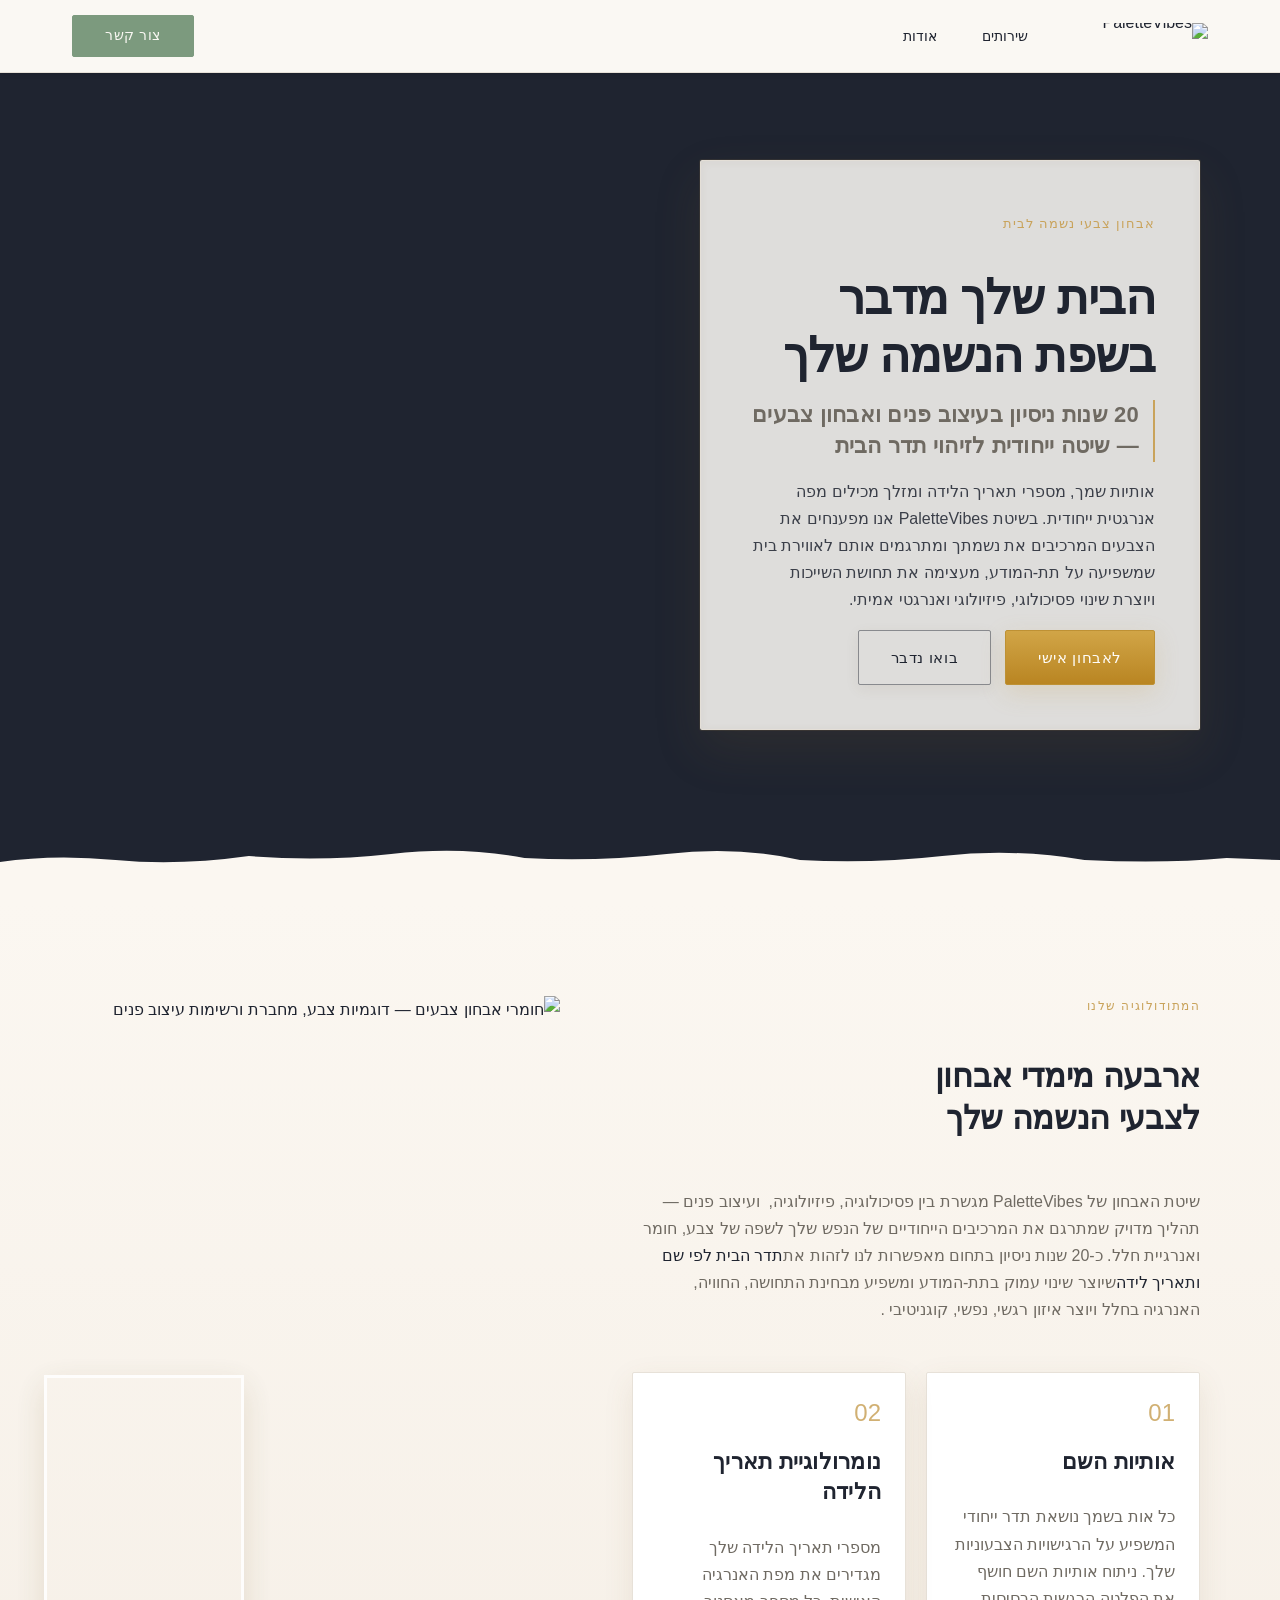
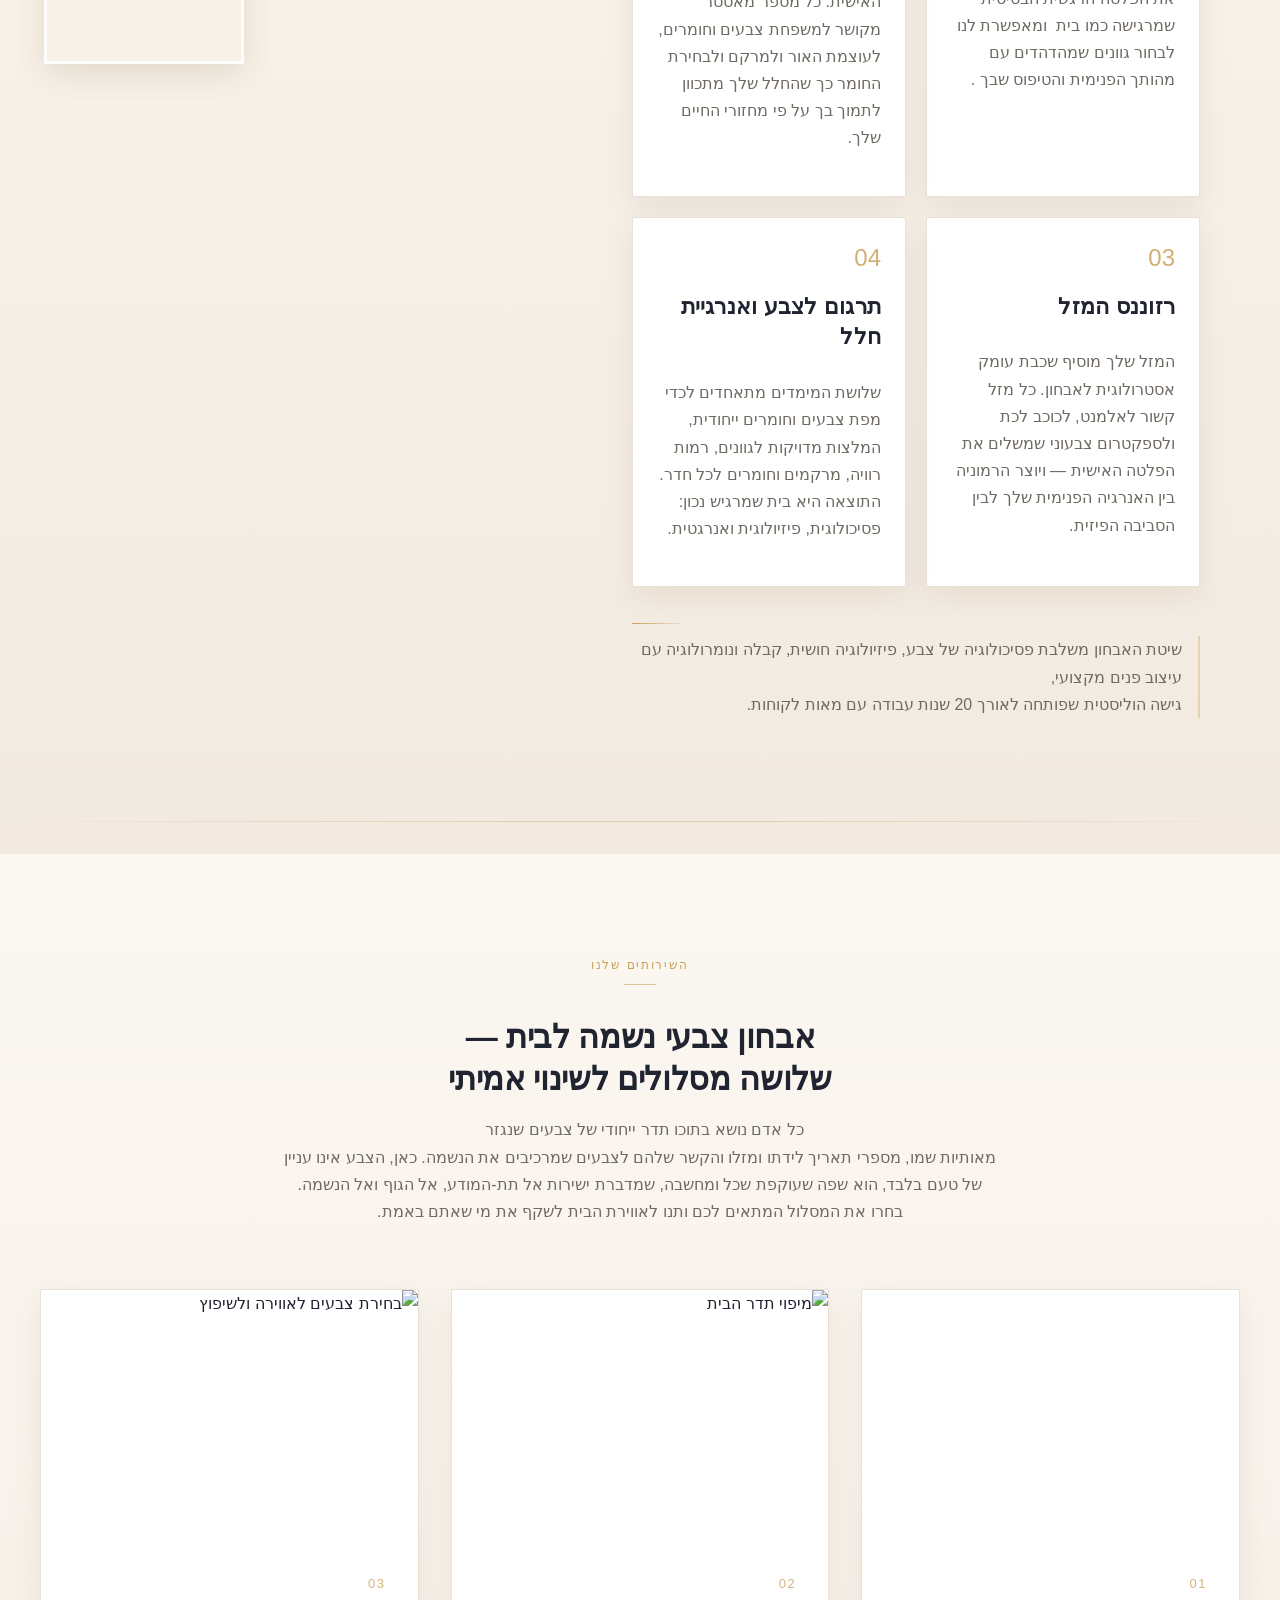
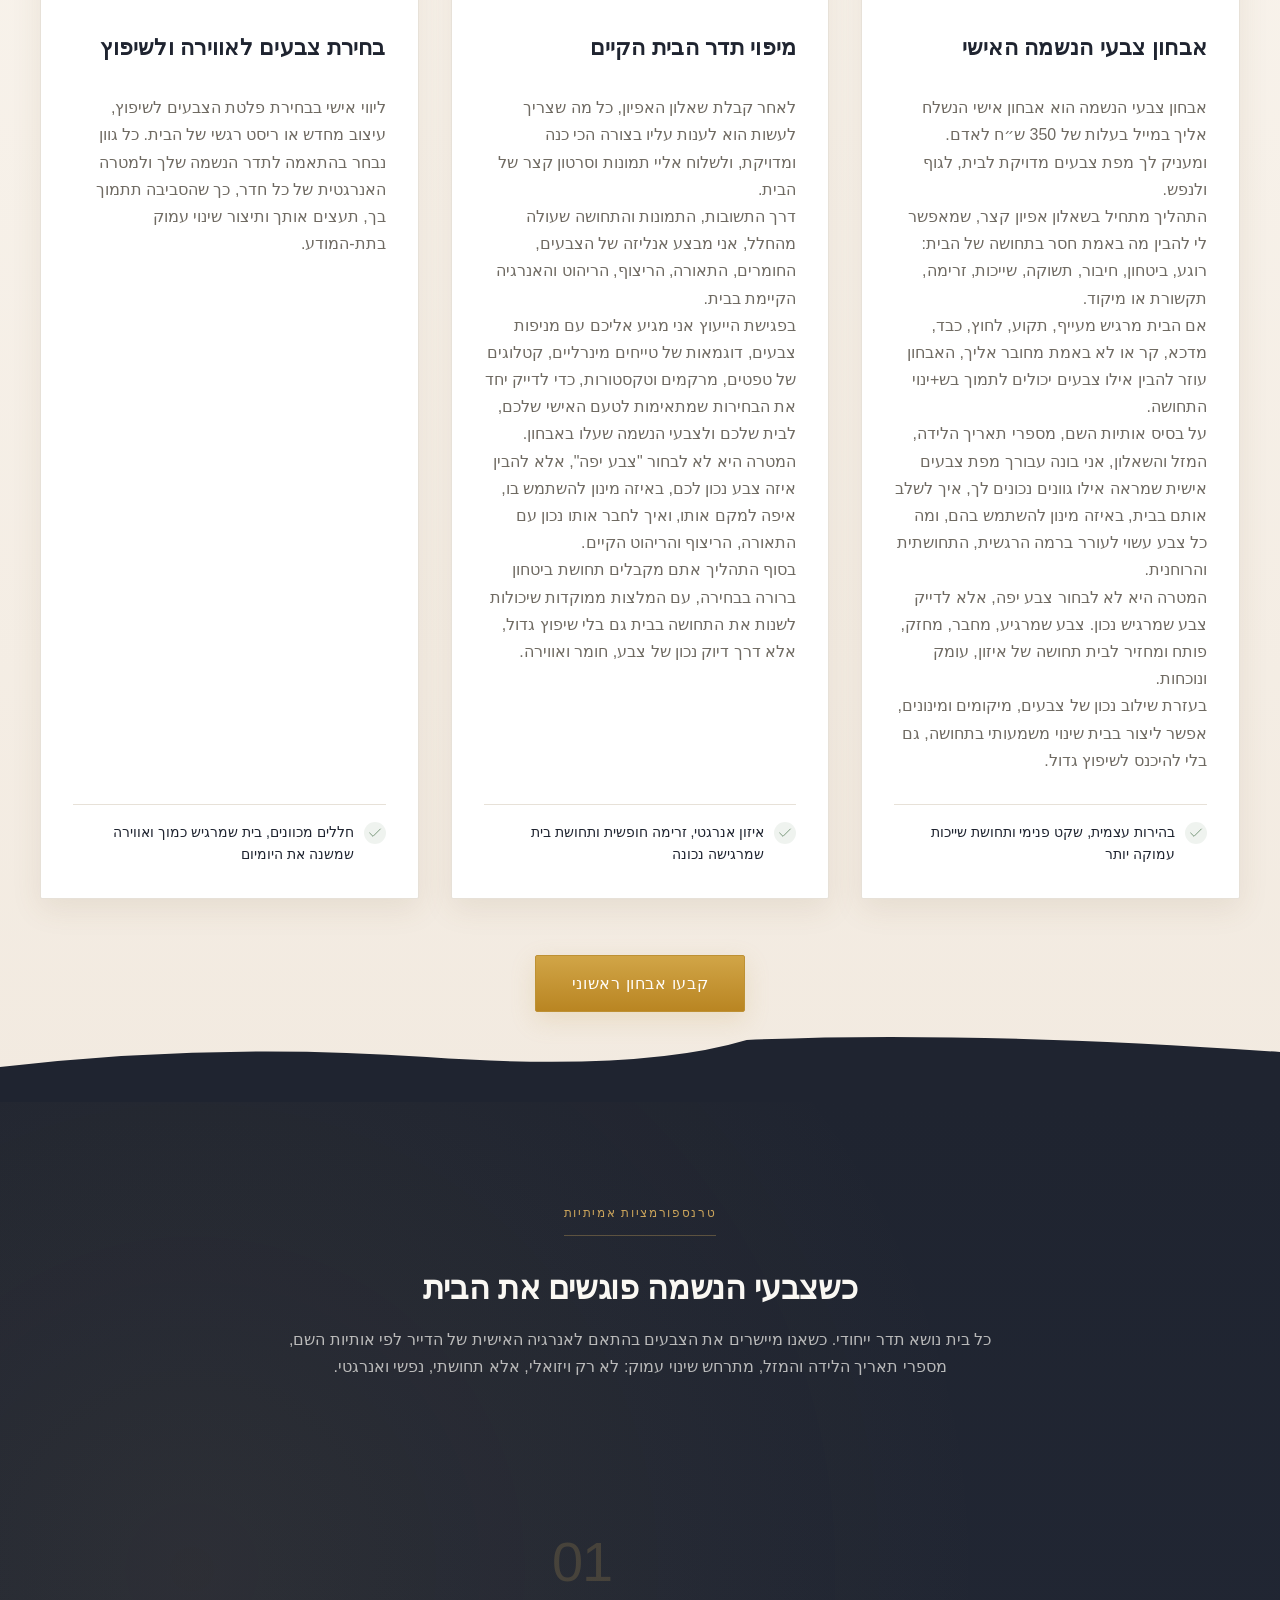
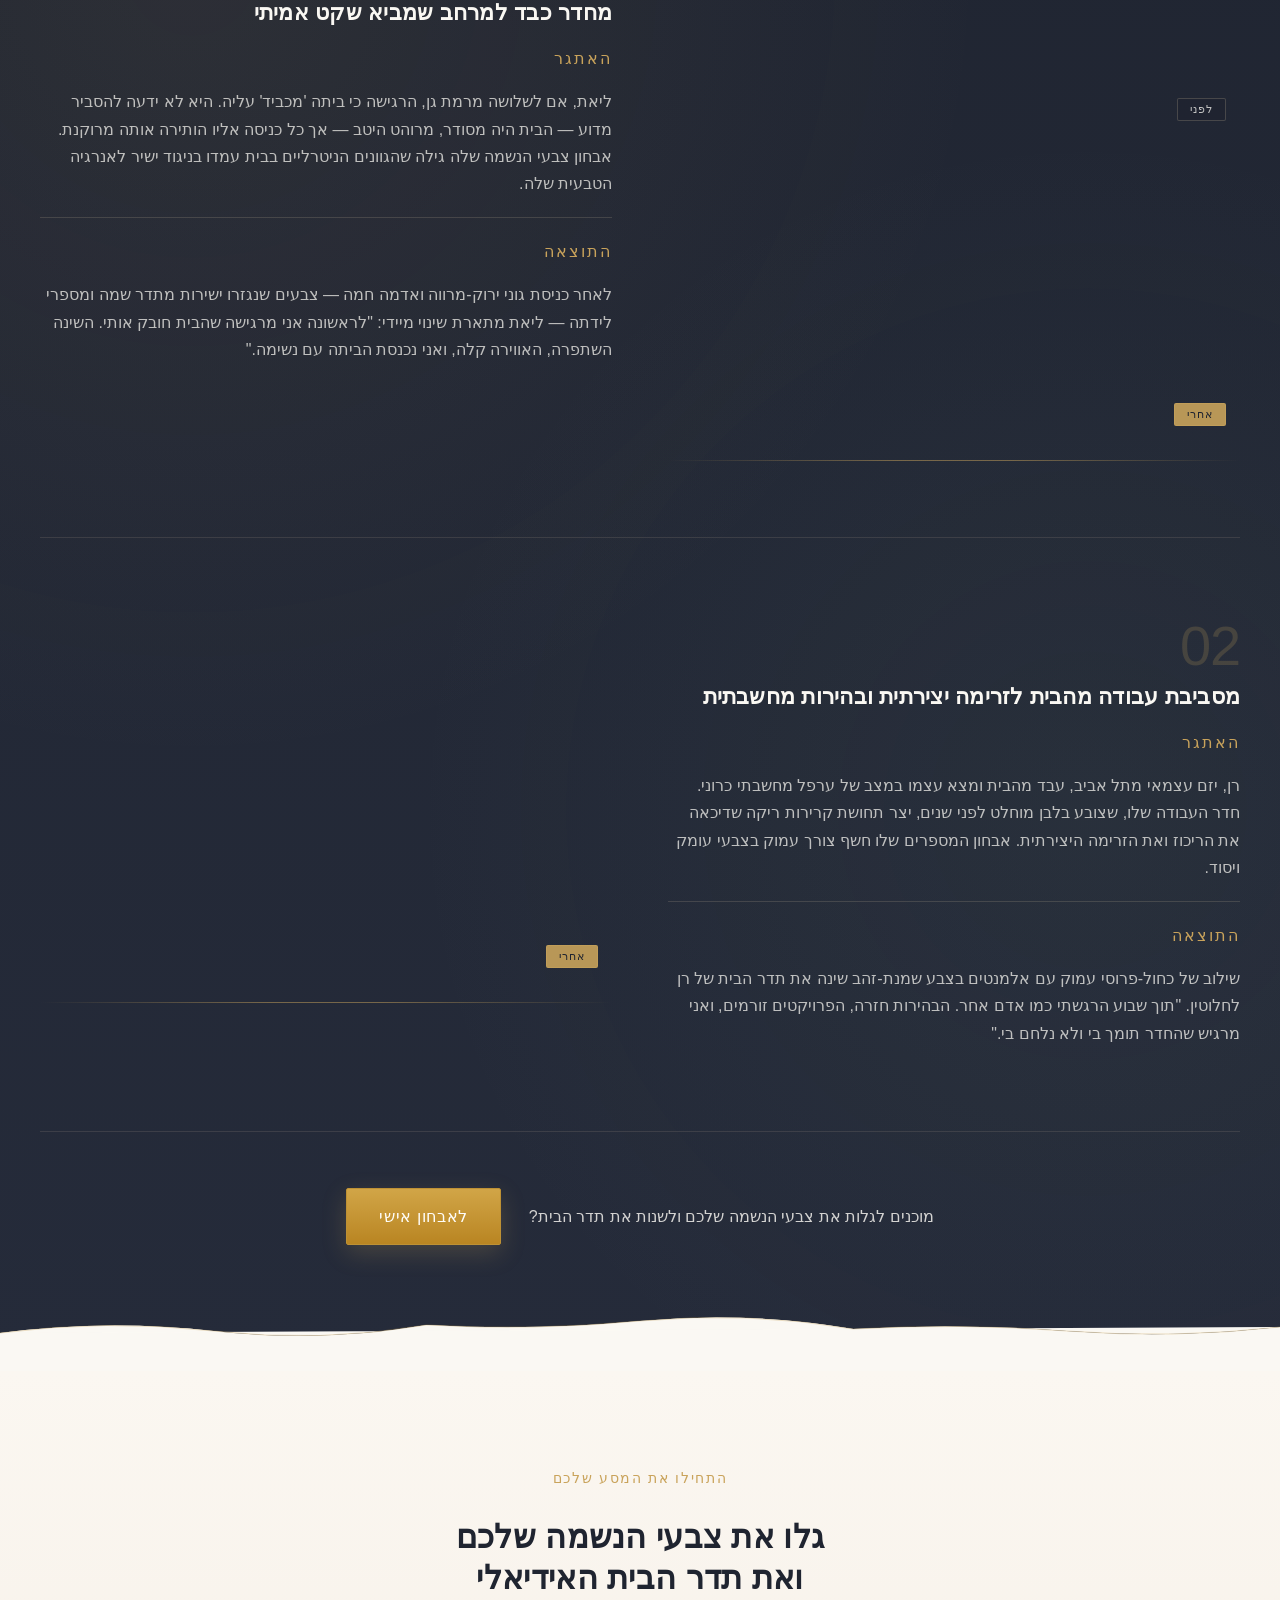
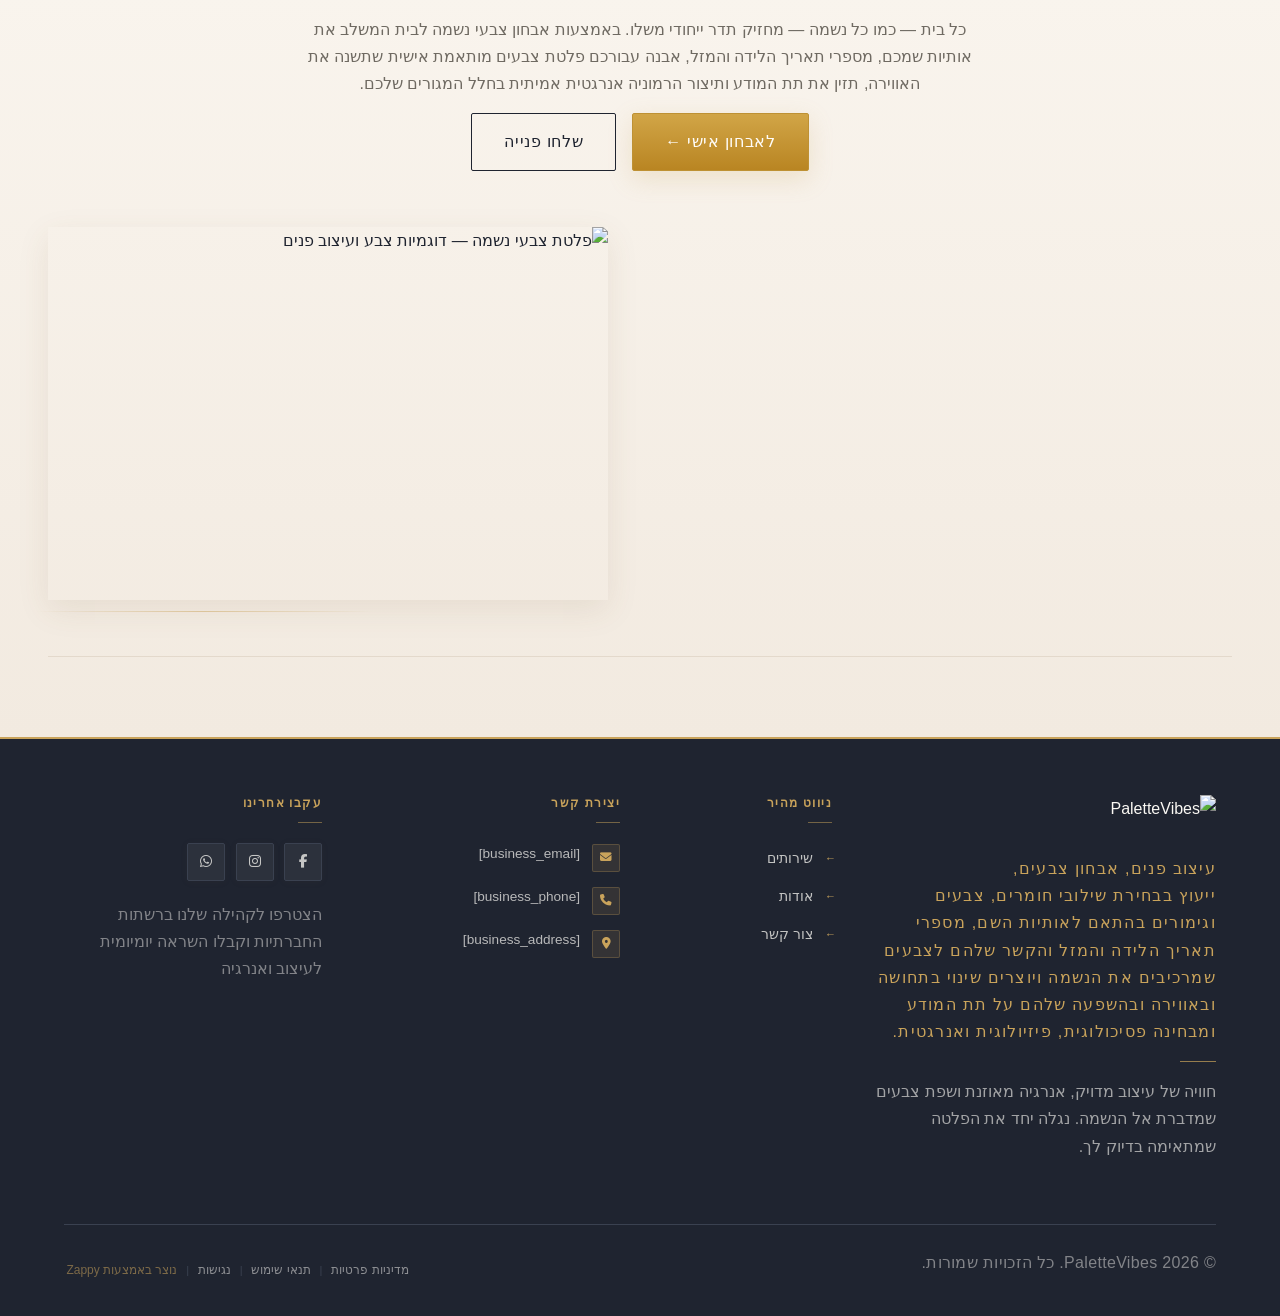
==== commit 54a8f412: "Incremental sync: 1 page(s) — text_edit" ====
--- a/public/index.html
+++ b/public/index.html
@@ -1 +1 @@
-<!doctype html><html dir="rtl" lang="he"><head><meta charset="UTF-8"><meta content="width=device-width,initial-scale=1" name="viewport"><meta content="index, follow" name="robots"><title>אבחון צבעי נשמה לבית — PaletteVibes</title><meta content="אבחון צבעי נשמה לבית לפי שם, תאריך לידה ומזל — שיטה ייחודית המשלבת רוחניות, אנרגטיקה ועיצוב פנים. שנה את תדר ביתך היום." name="description"><meta content="אבחון צבעי נשמה לבית, עיצוב פנים לפי אנרגיה וצבעים, תדר הבית לפי שם ותאריך לידה, השפעת צבעים על האנרגיה בבית" name="keywords"><script>!function(){"use strict";var t="c6f963eb-a542-43d1-9168-60a674cd0c1e",e="https://api.zappy5.com/api/analytics/track",a=18e5,n=2592e6,o=!0,i=!0,r=!0;var s=function(){var e="zappy_visitor_"+t,a=null;try{if(a=localStorage.getItem(e)){var o=JSON.parse(a),i=Date.now();if(i-o.created<n)return o.lastSeen=i,localStorage.setItem(e,JSON.stringify(o)),o.id}}catch(t){console.warn("Zappy Analytics: LocalStorage not available")}var r="zv_"+Date.now()+"_"+Math.random().toString(36).substr(2,9);try{localStorage.setItem(e,JSON.stringify({id:r,created:Date.now(),lastSeen:Date.now()}))}catch(t){}return r}(),c=function(){var e="zappy_session_"+t,n=null;try{if(n=sessionStorage.getItem(e)){var o=JSON.parse(n),i=Date.now();if(i-o.timestamp<a)return o.timestamp=i,sessionStorage.setItem(e,JSON.stringify(o)),o.id}}catch(t){console.warn("Zappy Analytics: SessionStorage not available")}var r="zs_"+Date.now()+"_"+Math.random().toString(36).substr(2,9);try{sessionStorage.setItem(e,JSON.stringify({id:r,timestamp:Date.now()}))}catch(t){}return r}();function l(a,n){n=n||{};var o={website_id:t,event_type:a,page_path:window.location.pathname,referrer:document.referrer||"direct",visitor_id:s,session_id:c,metadata:n};if(navigator.sendBeacon){var i=new Blob([JSON.stringify(o)],{type:"application/json"});navigator.sendBeacon(e,i)}else fetch(e,{method:"POST",headers:{"Content-Type":"application/json"},body:JSON.stringify(o),keepalive:!0}).catch(function(t){console.warn("Zappy Analytics: Failed to track event",t)})}o&&l("pageview",{title:document.title,url:window.location.href}),i&&document.addEventListener("click",function(t){var e=t.target;if("BUTTON"===e.tagName||e.closest("button")){var a="BUTTON"===e.tagName?e:e.closest("button");l("click",{element:"button",text:a.textContent.trim().substring(0,100),id:a.id||null,class:a.className||null})}else if("A"===e.tagName||e.closest("a")){var n="A"===e.tagName?e:e.closest("a");l("navigation",{element:"link",text:n.textContent.trim().substring(0,100),href:n.href,external:n.hostname!==window.location.hostname})}},!0),r&&document.addEventListener("submit",function(t){var e=t.target;l("form_submit",{form_id:e.id||null,form_name:e.name||null,form_action:e.action||null,form_method:e.method||"GET"})},!0);var d=Date.now();window.addEventListener("beforeunload",function(){l("page_unload",{time_on_page:Math.floor((Date.now()-d)/1e3),page_path:window.location.pathname})}),window.zappyAnalytics={track:l,getVisitorId:function(){return s},getSessionId:function(){return c}}}()</script><meta content="אבחון צבעי נשמה לבית — PaletteVibes" property="og:title"><meta content="אבחון צבעי נשמה לבית לפי שם, תאריך לידה ומזל — שיטה ייחודית המשלבת רוחניות, אנרגטיקה ועיצוב פנים. שנה את תדר ביתך היום." property="og:description"><meta content="summary_large_image" name="twitter:card"><meta content="אבחון צבעי נשמה לבית — PaletteVibes" name="twitter:title"><meta content="אבחון צבעי נשמה לבית לפי שם, תאריך לידה ומזל — שיטה ייחודית המשלבת רוחניות, אנרגטיקה ועיצוב פנים. שנה את תדר ביתך היום." name="twitter:description"><meta content="website" property="og:type"><meta content="he_IL" property="og:locale"><link href="https://cdnjs.cloudflare.com/ajax/libs/font-awesome/6.4.0/css/all.min.css" rel="stylesheet"><link href="/assets/favicon.ico" rel="icon" type="image/x-icon"><link href="/assets/favicon-16x16.png" rel="icon" type="image/png" sizes="16x16"><link href="/assets/favicon-32x32.png" rel="icon" type="image/png" sizes="32x32"><link href="/assets/favicon-48x48.png" rel="icon" type="image/png" sizes="48x48"><link href="/assets/favicon-192x192.png" rel="icon" type="image/png" sizes="192x192"><link href="/assets/favicon-512x512.png" rel="icon" type="image/png" sizes="512x512"><link href="/assets/apple-touch-icon.png" rel="apple-touch-icon"><link href="https://cdn.jsdelivr.net/npm/vanilla-cookieconsent@3/dist/cookieconsent.css" rel="stylesheet"><script src="https://cdn.jsdelivr.net/npm/vanilla-cookieconsent@3/dist/cookieconsent.umd.js"></script><script src="https://cdn.jsdelivr.net/gh/mickidum/acc_toolbar/acctoolbar/acctoolbar.min.js"></script><link href="/styles.css" rel="stylesheet"><style id="zappy-dropdown-submenu-styles">#navMenu li:has(.sub-menu),.nav-menu li:has(.sub-menu),.navbar li:has(.sub-menu),nav li:has(.sub-menu){position:relative}#navMenu .sub-menu,.nav-menu .sub-menu,.navbar .sub-menu,nav .sub-menu{display:block!important;position:absolute!important;top:100%;left:0;min-width:220px;background:#fff;border-radius:8px;box-shadow:0 8px 25px rgba(0,0,0,.15);padding:8px 0;opacity:0;visibility:hidden;transform:translateY(10px);transition:all .3s ease;z-index:1000;list-style:none;pointer-events:none}#navMenu li:hover>.sub-menu,.nav-menu li:hover>.sub-menu,.navbar li:hover>.sub-menu,nav li:hover>.sub-menu{opacity:1!important;visibility:visible!important;transform:translateY(0)!important;pointer-events:auto!important}.sub-menu li{list-style:none;margin:0;padding:0}.sub-menu a{display:block!important;padding:10px 16px!important;color:var(--text-dark,#333)!important;font-weight:500;text-decoration:none;white-space:nowrap;transition:background-color .2s}.sub-menu .zappy-nav-child>a{padding-left:28px!important;font-size:.9em!important;opacity:.85!important}[dir=rtl] .sub-menu .zappy-nav-child>a,html[lang=ar] .sub-menu .zappy-nav-child>a,html[lang=he] .sub-menu .zappy-nav-child>a{padding-left:10px!important;padding-right:28px!important}.sub-menu .zappy-nav-parent>a{font-weight:600!important}.sub-menu a:hover{background-color:#f5f5f5}[dir=rtl] .nav-menu .sub-menu,[dir=rtl] .navbar .sub-menu,[dir=rtl] nav .sub-menu,html[lang=ar] .nav-menu .sub-menu,html[lang=ar] .navbar .sub-menu,html[lang=ar] nav .sub-menu,html[lang=he] .nav-menu .sub-menu,html[lang=he] .navbar .sub-menu,html[lang=he] nav .sub-menu{left:auto!important;right:0!important}.sub-menu:empty,.sub-menu:not(:has(li)):not(:has(> a)),.sub-menu:not(:has(li:not(.zappy-hidden-menu-item))):not(:has(> a)){display:none!important;opacity:0!important;visibility:hidden!important;pointer-events:none!important}li:has(.menu-group-title):hover>.sub-menu{opacity:1!important;visibility:visible!important;transform:translateY(0)!important;pointer-events:auto!important}#navMenu>li>.menu-group-title,.nav-menu>li>.menu-group-title{display:inline-block;padding:.5rem 1rem;cursor:default;user-select:none}@media (max-width:768px){#navMenu .sub-menu,.nav-menu .sub-menu,.navbar .sub-menu,nav .sub-menu{position:static!important;transform:none!important;box-shadow:none!important;background:0 0!important;max-height:0;overflow:hidden;opacity:0;visibility:hidden;transition:max-height .3s ease,opacity .3s ease;padding:0!important;border-radius:0!important}#navMenu .sub-menu.mobile-expanded,.nav-menu .sub-menu.mobile-expanded,.navbar .sub-menu.mobile-expanded{max-height:none!important;overflow-y:visible!important;opacity:1!important;visibility:visible!important;padding:8px 0 8px 16px!important}[dir=rtl] .sub-menu.mobile-expanded,html[lang=he] .sub-menu.mobile-expanded{padding:8px 16px 8px 0!important}#navMenu li:hover>.sub-menu,.nav-menu li:hover>.sub-menu,.navbar li:hover>.sub-menu,nav li:hover>.sub-menu{opacity:0;visibility:hidden;pointer-events:none}#navMenu li>.sub-menu.mobile-expanded,.nav-menu li>.sub-menu.mobile-expanded,.navbar li>.sub-menu.mobile-expanded,nav li>.sub-menu.mobile-expanded{opacity:1!important;visibility:visible!important;pointer-events:auto!important}#navMenu li:has(.sub-menu),.nav-menu li:has(.sub-menu),.navbar li:has(.sub-menu),nav li:has(.sub-menu){display:flex!important;flex-wrap:wrap!important;align-items:center!important;position:relative!important;min-height:44px!important}#navMenu li:has(.sub-menu)>a,.nav-menu li:has(.sub-menu)>a,.navbar li:has(.sub-menu)>a,nav li:has(.sub-menu)>a{flex:1!important;min-width:0!important}#navMenu li:has(.sub-menu)>.menu-group-title,.nav-menu li:has(.sub-menu)>.menu-group-title,.navbar li:has(.sub-menu)>.menu-group-title,nav li:has(.sub-menu)>.menu-group-title{flex:1!important;min-width:0!important;padding:0!important;line-height:inherit!important}#navMenu li:has(.sub-menu)>.sub-menu,.nav-menu li:has(.sub-menu)>.sub-menu,.navbar li:has(.sub-menu)>.sub-menu,nav li:has(.sub-menu)>.sub-menu{flex-basis:100%!important;width:100%!important}#navMenu li:has(.sub-menu)>a [class*=arrow],#navMenu li:has(.sub-menu)>a [class*=chevron],.nav-menu li:has(.sub-menu)>a .fa-angle-down,.nav-menu li:has(.sub-menu)>a .fa-chevron-down,.nav-menu li:has(.sub-menu)>a [class*=arrow],.nav-menu li:has(.sub-menu)>a [class*=chevron],nav li:has(.sub-menu)>a [class*=arrow],nav li:has(.sub-menu)>a [class*=chevron]{display:none!important;visibility:hidden!important}.mobile-submenu-toggle{display:flex!important;align-items:center!important;justify-content:center!important;width:44px!important;height:auto!important;background:0 0!important;border:none!important;cursor:pointer!important;color:var(--text-dark)!important;position:static!important;flex-shrink:0!important;align-self:stretch!important;z-index:2!important;padding:0!important;margin:0!important}.mobile-submenu-toggle::after{content:''!important;width:0!important;height:0!important;border-left:6px solid transparent!important;border-right:6px solid transparent!important;border-top:7px solid currentColor!important;transition:transform .3s ease!important}.mobile-submenu-toggle.expanded::after{transform:rotate(180deg)!important}.sub-menu a{padding:10px 0!important;display:block!important;color:var(--text-dark)!important;white-space:normal!important}.sub-menu .zappy-nav-child>a{padding-left:28px!important;font-size:.9em!important;opacity:.85!important}[dir=rtl] .sub-menu .zappy-nav-child>a,html[lang=ar] .sub-menu .zappy-nav-child>a,html[lang=he] .sub-menu .zappy-nav-child>a{padding-left:0!important;padding-right:28px!important}.sub-menu .zappy-nav-parent>a{font-weight:600!important}#navMenu.active,.nav-menu.active{max-width:100vw!important;overflow-x:hidden!important;box-sizing:border-box!important}.navbar .sub-menu li a,.zappy-products-dropdown .sub-menu a,nav.navbar .sub-menu li a{color:var(--text-dark)!important}}@media (min-width:769px){.mobile-submenu-toggle{display:none!important}}</style><style id="mobile-lang-menu-deployed-css">@media (max-width:768px){.lang-switcher,.nav-container .lang-switcher,.nav-cta-container .lang-switcher,.nav-ecommerce-icons .lang-switcher,.nav-icons-left .lang-switcher,.navbar .lang-switcher,.navbar .nav-cta-container .lang-switcher{display:none!important}.mobile-lang-menu{width:100%;border-top:1px solid rgba(128,128,128,.2);padding:8px 0 0 0;margin-top:8px}.mobile-lang-toggle{display:flex!important;align-items:center;justify-content:space-between;width:100%;padding:12px 16px;background:0 0;border:none;cursor:pointer;font-size:15px;color:inherit;font-family:inherit}.mobile-lang-toggle::after{content:'';display:inline-block;width:8px;height:8px;border-right:2px solid currentColor;border-bottom:2px solid currentColor;transform:rotate(45deg);transition:transform .3s ease;margin-left:8px}.mobile-lang-toggle.expanded::after{transform:rotate(-135deg)}.mobile-lang-options{max-height:0;overflow:hidden;transition:max-height .3s ease}.mobile-lang-options.expanded{max-height:300px}.mobile-lang-option{display:flex!important;align-items:center;gap:10px;padding:10px 24px;text-decoration:none;color:inherit;font-size:14px;font-family:inherit}.mobile-lang-option:hover{background:rgba(128,128,128,.1)}.mobile-lang-option.active{font-weight:600;opacity:.7;pointer-events:none}.mobile-lang-option img{width:20px;height:20px;border-radius:50%}}@media (min-width:769px){.mobile-lang-menu{display:none!important}}</style><style id="zappy-widget-visibility">#mic-access-tool-box,#mic-access-tool-general-button,#mic-init-access-tool #mic-access-tool-box,#mic-init-access-tool #mic-access-tool-general-button,#mic-init-access-tool .mic-access-tool-general-button,._access-icon,._access-menu,.mic-access-tool-box,.mic-access-tool-general-button,div[id*=mic-access-tool-box]{display:none!important;visibility:hidden!important;opacity:0!important;pointer-events:none!important}</style></head><body><nav class="navbar" dir="rtl"><button aria-label="Menu" class="mobile-toggle" id="mobileToggle"><svg viewBox="0 0 24 24" fill="none" height="24" width="24" class="hamburger-icon"><path d="M3 12h18M3 6h18M3 18h18" stroke="currentColor" stroke-width="2" stroke-linecap="round"></path></svg><svg viewBox="0 0 24 24" fill="none" height="24" width="24" class="close-icon" style="display:none"><path d="M18 6L6 18M6 6l12 12" stroke="currentColor" stroke-width="2" stroke-linecap="round"></path></svg></button><button aria-label="Call" class="phone-header-btn" data-phone="[business_phone]"><svg viewBox="0 0 24 24" fill="currentColor" height="20" width="20"><path d="M22 16.92v3a2 2 0 0 1-2.18 2 19.79 19.79 0 0 1-8.63-3.07 19.5 19.5 0 0 1-6-6 19.79 19.79 0 0 1-3.07-8.67A2 2 0 0 1 4.11 2h3a2 2 0 0 1 2 1.72 12.84 12.84 0 0 0 .7 2.81 2 2 0 0 1-.45 2.11L8.09 9.91a16 16 0 0 0 6 6l1.27-1.27a2 2 0 0 1 2.11-.45 12.84 12.84 0 0 0 2.81.7A2 2 0 0 1 22 16.92z"></path></svg></button><div class="nav-container"><div class="nav-right-group"><div class="nav-brand"><a href="/" class="logo-link"><img alt="PaletteVibes" data-context="business logo" data-placeholder="logo" height="40" src="/assets/business-logo.webp" width="160" class="logo"></a></div><ul class="nav-menu" id="navMenu"><li><a href="/services">שירותים</a></li><li><a href="/about">אודות</a></li></ul></div><div class="nav-cta-container"><a href="/contact" class="nav-cta-btn">צור קשר</a></div></div></nav><script>window.addEventListener("load",function(){const e=document.querySelector(".navbar, nav, header");if(!e)return void console.log("[Navbar] Navbar element not found");let t=document.getElementById("mobileToggle")||document.querySelector(".mobile-toggle")||document.querySelector(".hamburger")||document.querySelector(".hamburger-menu")||document.querySelector(".menu-toggle")||document.querySelector(".burger-menu")||document.querySelector('[aria-label="Menu"]')||document.querySelector('[aria-label="תפריט"]');const o=document.querySelector(".phone-header-btn"),n=window.getComputedStyle(e);let r=n.backgroundColor;if(console.log("[Navbar] Initial navbar background:",r),"transparent"===r||"rgba(0, 0, 0, 0)"===r||r.startsWith("rgba")&&r.includes(", 0)")){const e=n.backgroundImage;if(e&&"none"!==e)console.log("[Navbar] Navbar has background image/gradient, using dark text"),r="rgb(240, 240, 240)";else{const e=window.getComputedStyle(document.body).backgroundColor;console.log("[Navbar] Navbar transparent, using body background:",e),r=e}}const i=r.match(/\d+/g);if(i&&i.length>=3){const e=(.299*parseInt(i[0])+.587*parseInt(i[1])+.114*parseInt(i[2]))/255;console.log("[Navbar] Mobile button colors preserved from Claude CSS (luminance:",e.toFixed(2)+")");const n=document.createElement("style");n.id="zappy-mobile-nav-fix";document.documentElement.lang;document.documentElement.dir,n.textContent='\n        /* Hide mobile buttons on desktop, show only on mobile */\n        @media (min-width: 769px) {\n          .mobile-toggle,\n          .phone-header-btn {\n            display: none !important;\n          }\n        }\n        \n        /* Show and position mobile buttons correctly on mobile */\n        @media (max-width: 768px) {\n          .mobile-toggle,\n          .phone-header-btn {\n            position: absolute !important;\n            top: 50% !important;\n            transform: translateY(-50%) !important;\n            z-index: 1001 !important;\n            display: flex !important;\n            align-items: center !important;\n            justify-content: center !important;\n            width: 36px !important;\n            height: 36px !important;\n            border-radius: 50% !important;\n            border: none !important;\n            cursor: pointer !important;\n            padding: 6px !important;\n            background: none !important;\n            color: var(--nav-text, var(--text-dark)) !important;\n          }\n          \n          /* LTR positioning (default): hamburger LEFT, phone RIGHT */\n          html:not([dir="rtl"]):not([lang="he"]):not([lang="ar"]) .mobile-toggle,\n          html[dir="ltr"] .mobile-toggle {\n            left: 12px !important;\n            right: auto !important;\n          }\n          html:not([dir="rtl"]):not([lang="he"]):not([lang="ar"]) .phone-header-btn,\n          html[dir="ltr"] .phone-header-btn {\n            right: 12px !important;\n            left: auto !important;\n          }\n          \n          /* RTL positioning: hamburger RIGHT, phone LEFT */\n          html[dir="rtl"] .mobile-toggle,\n          html[lang="he"] .mobile-toggle,\n          html[lang="ar"] .mobile-toggle {\n            right: 12px !important;\n            left: auto !important;\n          }\n          html[dir="rtl"] .phone-header-btn,\n          html[lang="he"] .phone-header-btn,\n          html[lang="ar"] .phone-header-btn {\n            left: 12px !important;\n            right: auto !important;\n          }\n          \n          /* CRITICAL: Ensure nav-container has min-height on mobile */\n          /* All children are positioned absolutely/fixed on mobile, so height:auto collapses to 0 */\n          .nav-container {\n            min-height: 70px !important;\n            position: relative !important;\n          }\n          \n          /* Ensure SVG icons are properly sized and inherit color */\n          .mobile-toggle svg,\n          .phone-header-btn svg {\n            width: 24px !important;\n            height: 24px !important;\n            /* Don\'t force display - let JavaScript control hamburger/close toggle */\n          }\n          \n          /* Reset nav-cta-container on mobile - remove desktop box-shadow/padding */\n          /* that creates a visible ghost box when CTA button is hidden */\n          .nav-cta-container {\n            box-shadow: none !important;\n            padding: 0 !important;\n          }\n          \n          /* Hide nav-cta-container entirely on mobile when there\'s no lang-switcher */\n          /* (only the CTA button is inside, and it\'s hidden on mobile) */\n          .nav-cta-container:not(:has(.lang-switcher)) {\n            display: none !important;\n          }\n          \n          /* CRITICAL: Prevent hero image fade gradient from bleeding over headline text */\n          /* The .image-fade-gradient has bottom: -30px (extends below parent) */\n          /* On mobile stacked layout, this overlaps the h1 text below the image */\n          .hero-image-column {\n            overflow: hidden !important;\n          }\n          .image-fade-gradient {\n            bottom: 0 !important;\n          }\n          \n          /* Hide desktop language switcher on mobile - hamburger menu handles it */\n          /* High specificity to override stored CSS */\n          .lang-switcher,\n          .nav-cta-container .lang-switcher,\n          .nav-container .lang-switcher,\n          .navbar .lang-switcher,\n          .navbar .nav-cta-container .lang-switcher {\n            display: none !important;\n          }\n        }\n      ';const r=document.getElementById("zappy-mobile-nav-fix");r&&r.remove(),document.head.appendChild(n),console.log("[Navbar] Critical CSS injected for mobile nav positioning");const l=window.innerWidth<=768;if(t){const e=t.querySelector(".hamburger-icon"),o=t.querySelector(".close-icon");e&&(e.style.setProperty("width","24px","important"),e.style.setProperty("height","24px","important"),e.style.setProperty("display","block","important")),o&&(o.style.setProperty("width","24px","important"),o.style.setProperty("height","24px","important"),o.style.setProperty("display","none","important")),l?(t.style.setProperty("position","absolute","important"),t.style.setProperty("top","50%","important"),t.style.setProperty("transform","translateY(-50%)","important"),t.style.setProperty("z-index","1001","important"),t.style.removeProperty("left"),t.style.removeProperty("right"),console.log("[Navbar] Mobile toggle positioning applied (mobile viewport)")):(t.style.removeProperty("position"),t.style.removeProperty("top"),t.style.removeProperty("transform"),t.style.removeProperty("z-index"),t.style.removeProperty("left"),t.style.removeProperty("right"),console.log("[Navbar] Desktop viewport - cleared mobile toggle inline positioning"))}if(o){const e=o.querySelector("svg");e&&(e.style.width="24px",e.style.height="24px",e.setAttribute("width","24"),e.setAttribute("height","24")),l?(o.style.setProperty("position","absolute","important"),o.style.setProperty("top","50%","important"),o.style.setProperty("transform","translateY(-50%)","important"),o.style.setProperty("z-index","1001","important"),o.style.removeProperty("left"),o.style.removeProperty("right"),console.log("[Navbar] Phone button positioning applied (mobile viewport)")):(o.style.removeProperty("position"),o.style.removeProperty("top"),o.style.removeProperty("transform"),o.style.removeProperty("z-index"),o.style.removeProperty("left"),o.style.removeProperty("right"),console.log("[Navbar] Desktop viewport - cleared phone button inline positioning"))}}else console.log("[Navbar] Could not parse background color:",r);t=document.getElementById("mobileToggle")||document.querySelector(".mobile-toggle")||document.querySelector(".hamburger")||document.querySelector(".hamburger-menu")||document.querySelector(".menu-toggle")||document.querySelector(".burger-menu")||document.querySelector('[aria-label="Menu"]')||document.querySelector('[aria-label="תפריט"]');const l=document.getElementById("navMenu")||document.querySelector(".nav-menu")||document.querySelector(".nav-links")||document.querySelector("nav ul:not(.submenu)");if(!t||!l)return void console.log("[Navbar] Mobile toggle or menu not found:",{toggle:!!t,menu:!!l});l.id||(l.id="navMenu"),console.log("[Navbar] Initializing mobile menu...");const a=t.cloneNode(!0);t.parentNode.replaceChild(a,t),a.addEventListener("click",function(e){e.preventDefault(),e.stopPropagation();const t=this.querySelector(".hamburger-icon"),o=this.querySelector(".close-icon");l.classList.contains("active")?(l.classList.remove("active"),t&&t.style.setProperty("display","block","important"),o&&o.style.setProperty("display","none","important"),document.body.style.overflow="",console.log("[Navbar] Menu closed")):(l.classList.add("active"),t&&t.style.setProperty("display","none","important"),o&&o.style.setProperty("display","block","important"),document.body.style.overflow="hidden",console.log("[Navbar] Menu opened"))}),l.querySelectorAll("a").forEach(function(e){e.addEventListener("click",function(){if("#"===this.getAttribute("href"))return;const e=a.querySelector(".hamburger-icon"),t=a.querySelector(".close-icon");l.classList.remove("active"),e&&e.style.setProperty("display","block","important"),t&&t.style.setProperty("display","none","important"),document.body.style.overflow="",console.log("[Navbar] Menu closed (link clicked)")})});var s=l.querySelectorAll(".dropdown-toggle");s.forEach(function(e){e.addEventListener("click",function(e){e.preventDefault(),e.stopPropagation();var t=this.closest(".nav-dropdown");t&&(t.parentNode.querySelectorAll(".nav-dropdown.open").forEach(function(e){e!==t&&e.classList.remove("open")}),t.classList.toggle("open"),console.log("[Navbar] Dropdown toggled:",t.classList.contains("open")?"open":"closed"))})}),document.addEventListener("click",function(e){e.target.closest(".nav-dropdown")||document.querySelectorAll(".nav-dropdown.open").forEach(function(e){e.classList.remove("open")})}),console.log("[Navbar] Dropdown handlers initialized for "+s.length+" dropdowns"),o&&o.addEventListener("click",function(){const e=document.querySelectorAll('a[href^="tel:"]'),t=e.length>0?e[0].getAttribute("href").replace("tel:",""):"[business_phone]";window.location.href="tel:"+t,console.log("[Navbar] Phone button clicked")}),console.log("[Navbar] Mobile menu initialized successfully");const p=function(){const e=document.querySelector(".whatsapp-float");e&&(window.innerWidth>=769?(e.style.setProperty("display","none","important"),e.style.setProperty("visibility","hidden","important"),e.style.setProperty("opacity","0","important"),e.style.setProperty("pointer-events","none","important"),console.log("[WhatsApp] Button hidden on desktop")):(e.style.removeProperty("display"),e.style.removeProperty("visibility"),e.style.removeProperty("opacity"),e.style.removeProperty("pointer-events"),console.log("[WhatsApp] Button visible on mobile")))};let c;p(),window.addEventListener("resize",function(){clearTimeout(c),c=setTimeout(p,100)})})</script><main><section class="index-hero-section" data-layout-spec="בית-hero" dir="rtl" id="index-hero-section" data-hero-type="fullscreen-scrim"><div class="index-hero-bg"><img alt="עיצוב פנים מואר עם טקסטורות טבעיות, דוגמיות צבע וכתבי יד של נומרולוגיה על שולחן עץ" data-context="Sunlit luxury interior design scene: a bright, airy living room with natural linen textures, sage green accents, scattered color swatches in warm muted tones, handwritten numerology notes on a wooden table, a small crystal, dried botanicals, and warm golden daylight streaming through sheer curtains — editorial, calm, premium mood" data-placeholder="index-hero-image-1" height="900" src="/assets/site-index-hero-image-1.webp" width="1440" data-element-id="img-1777096989091-amtnel8cm" data-element-type="image" data-hero-background="true" data-hero-bg="true"></div><div class="index-hero-scrim" aria-hidden="true"></div><div class="index-hero-container"><div class="index-hero-card"><p><span class="index-hero-eyebrow">אבחון צבעי נשמה לבית</span></p><h1 class="index-hero-h1">הבית שלך מדבר<br>בשפת הנשמה שלך</h1><h3 class="index-hero-h3">20 שנות ניסיון בעיצוב פנים ואבחון צבעים — שיטה ייחודית לזיהוי תדר הבית</h3><p class="index-hero-body">אותיות שמך, מספרי תאריך הלידה ומזלך מכילים מפה אנרגטית ייחודית. בשיטת PaletteVibes אנו מפענחים את הצבעים המרכיבים את נשמתך ומתרגמים אותם לאווירת בית שמשפיעה על תת-המודע, מעצימה את תחושת השייכות ויוצרת שינוי פסיכולוגי, פיזיולוגי ואנרגטי אמיתי.</p><div class="index-hero-cta-row"><a href="#contact" class="index-hero-btn-primary" data-element-id="btn-1777096989087-u4dwz1pvy" data-element-type="button" data-native-element="true">לאבחון אישי</a><a href="#about" class="index-hero-btn-secondary" data-element-id="btn-1777096989087-iz40vo2np" data-element-type="button" data-native-element="true">בואו נדבר</a></div></div></div><div class="index-hero-divider-wrapper"><svg viewBox="0 0 1440 90" aria-hidden="true" xmlns="http://www.w3.org/2000/svg" data-no-icon-edit="true" preserveAspectRatio="none"><path d="M0,90 L0,52 Q60,44 130,50 T280,46 Q360,52 440,44 T590,48 Q670,52 750,44 T900,50 Q980,54 1060,46 T1220,50 Q1310,54 1380,48 L1440,50 L1440,90 Z" fill="#FBF7F1"></path></svg></div></section><section class="index-methodology-section" data-layout-spec="בית-methodology" dir="rtl" id="index-methodology-section"><div class="index-methodology-container"><div class="index-methodology-content"><div class="index-methodology-label">המתודולוגיה שלנו</div><h2 class="index-methodology-heading">ארבעה מימדי אבחון<br>לצבעי הנשמה שלך</h2><p class="index-methodology-intro">שיטת האבחון של PaletteVibes מגשרת בין פסיכולוגיה, פיזיולוגיה,&nbsp; ועיצוב פנים — תהליך מדויק שמתרגם את המרכיבים הייחודיים של הנפש שלך לשפה של צבע, חומר ואנרגיית חלל. כ-20 שנות ניסיון בתחום מאפשרות לנו לזהות את<em>תדר הבית לפי שם ותאריך לידה</em>שיוצר שינוי עמוק בתת-המודע ומשפיע מבחינת התחושה, החוויה, האנרגיה בחלל ויוצר איזון רגשי, נפשי, קוגניטיבי .</p><div class="index-methodology-grid"><article class="index-methodology-card" data-grid-item-index="0"><div class="index-methodology-card-num">01</div><div class="index-methodology-card-body"><h3 class="index-methodology-card-title">אותיות השם</h3><p>כל אות בשמך נושאת תדר ייחודי המשפיע על הרגישויות הצבעוניות שלך. ניתוח אותיות השם חושף את הפלטה הרגשית הבסיסית שמרגישה כמו בית&nbsp; ומאפשרת לנו לבחור גוונים שמהדהדים עם מהותך הפנימית והטיפוס שבך .</p></div></article><article class="index-methodology-card" data-grid-item-index="1"><div class="index-methodology-card-num">02</div><div class="index-methodology-card-body"><h3 class="index-methodology-card-title">נומרולוגיית תאריך הלידה</h3><p>מספרי תאריך הלידה שלך מגדירים את מפת האנרגיה האישית. כל מספר מאסטר מקושר למשפחת צבעים וחומרים, לעוצמת האור ולמרקם ולבחירת החומר כך שהחלל שלך מתכוון לתמוך בך על פי מחזורי החיים שלך.</p></div></article><article class="index-methodology-card" data-grid-item-index="2"><div class="index-methodology-card-num">03</div><div class="index-methodology-card-body"><h3 class="index-methodology-card-title">רזוננס המזל</h3><p>המזל שלך מוסיף שכבת עומק אסטרולוגית לאבחון. כל מזל קשור לאלמנט, לכוכב לכת ולספקטרום צבעוני שמשלים את הפלטה האישית — ויוצר הרמוניה בין האנרגיה הפנימית שלך לבין הסביבה הפיזית.</p></div></article><article class="index-methodology-card" data-grid-item-index="3"><div class="index-methodology-card-num">04</div><div class="index-methodology-card-body"><h3 class="index-methodology-card-title">תרגום לצבע ואנרגיית חלל</h3><p>שלושת המימדים מתאחדים לכדי מפת צבעים וחומרים ייחודית, המלצות מדויקות לגוונים, רמות רוויה, מרקמים וחומרים לכל חדר. התוצאה היא בית שמרגיש נכון: פסיכולוגית, פיזיולוגית ואנרגטית.</p></div></article></div><div class="index-methodology-credibility"><div class="index-methodology-credibility-line"></div><p class="index-methodology-credibility-text">שיטת האבחון משלבת פסיכולוגיה של צבע, פיזיולוגיה חושית, קבלה ונומרולוגיה עם עיצוב פנים מקצועי,&nbsp;<br>גישה הוליסטית שפותחה לאורך 20 שנות עבודה עם מאות לקוחות.</p></div></div><div class="index-methodology-imagery"><div class="index-methodology-main-image-wrap"><img alt="חומרי אבחון צבעים — דוגמיות צבע, מחברת ורשימות עיצוב פנים" data-context="Flat lay of interior design materials on warm linen paper: paint chip swatches in earthy sage green, warm gold, dusty rose and cream tones, a handwritten notebook with color notes and numerology calculations, a wooden pencil, a brass compass, and small fabric swatches in natural textures — photographed in soft natural window light with a calm editorial aesthetic. No mystical symbols, purely tactile and real." data-placeholder="index-methodology-image-1" height="680" src="/assets/site-index-methodology-image-1.webp" width="520" data-element-id="img-1777096989091-4tn5o0x99" data-element-type="image" class="index-methodology-img-main"><div class="index-methodology-secondary-tile"><div data-element-id="img-1777096989091-hjp0l0fup" data-element-type="image" data-zappy-wrapper-margins-applied="true" data-zappy-zoom-clip="true" data-zappy-zoom-wrapper="true" data-zappy-zoom-wrapper-height="283px" data-zappy-zoom-wrapper-width="379px" data-zappy-zoom-wrapper-width-mode="px" style="position:relative !important;overflow:hidden !important;width:379px !important;max-width:100% !important;margin-left:auto !important;margin-right:auto !important;height:283px !important;display:block !important"><img alt="לוח השראה לעיצוב פנים עם דוגמיות צבע ומרקמים" data-context="Close-up detail of an interior design mood board pinned to a cork board: small paint chips in muted sage and warm ivory, a hand-drawn floor plan sketch, and a strip of natural linen fabric swatch — warm afternoon light, editorial and tactile feel, no text overlays." data-placeholder="index-methodology-image-2" height="180" src="/assets/site-index-methodology-image-2-1777098240482-4gy3pb.webp?v=1777098242154" width="220" data-element-id="img-1777096989091-hjp0l0fup" data-element-type="image" data-zappy-object-position="50% 33%" data-zappy-original-height="283" data-zappy-original-width="379" data-zappy-zoom="1" style="object-fit:cover !important;display:block !important;border-radius:8px;object-position:50% 33% !important;width:100% !important;height:auto !important;max-width:100% !important;margin:0px !important;max-height:300px !important;position:relative !important" class="index-methodology-img-secondary"></div></div></div></div></div><div class="index-methodology-divider-wrapper" aria-hidden="true"><div class="index-methodology-divider-grid"></div><div class="index-methodology-divider-fade"></div></div></section><section class="index-services-section" data-layout-spec="בית-services" dir="rtl" id="index-services-section"><div class="index-services-container"><div class="index-services-intro"><p><span class="index-services-eyebrow">השירותים שלנו</span></p><h2 class="index-services-heading">אבחון צבעי נשמה לבית —<br>שלושה מסלולים לשינוי אמיתי</h2><p class="index-services-subtext">כל אדם נושא בתוכו תדר ייחודי של צבעים שנגזר&nbsp;&nbsp;<br>מאותיות שמו, מספרי תאריך לידתו ומזלו והקשר שלהם לצבעים שמרכיבים את הנשמה. כאן, הצבע אינו עניין של טעם בלבד, הוא שפה שעוקפת שכל ומחשבה, שמדברת ישירות אל תת-המודע, אל הגוף ואל הנשמה. בחרו את המסלול המתאים לכם ותנו לאווירת הבית לשקף את מי שאתם באמת.</p></div><div class="index-services-grid"><article class="index-services-card" data-grid-item-index="0" style="overflow:hidden !important"><figure class="index-services-card-image-wrap"><input class="zappy-lightbox-toggle" data-zappy-image-lightbox="true" id="zappy-lightbox-toggle-img-1777096989091-eo5cekm0j" type="checkbox"><label class="zappy-lightbox-trigger" data-zappy-image-lightbox="true" for="zappy-lightbox-toggle-img-1777096989091-eo5cekm0j"><div data-element-id="img-1777096989091-eo5cekm0j" data-element-type="image" data-zappy-wrapper-margins-applied="true" data-zappy-zoom-clip="true" data-zappy-zoom-wrapper="true" data-zappy-zoom-wrapper-height="282px" data-zappy-zoom-wrapper-width="378px" data-zappy-zoom-wrapper-width-mode="px" style="cursor:pointer;position:relative !important;overflow:hidden !important;width:378px !important;max-width:100% !important;margin-left:auto !important;margin-right:auto !important;height:282px !important;display:block !important" data-zappy-click-action="expand"><img alt="אבחון צבעי נשמה אישי" data-context="Spiritual color diagnosis session: a warm, softly lit interior scene showing a woman sitting at an elegant wooden desk with color swatches, numerology charts, and handwritten name letters arranged on parchment paper. Warm golden light streams through sheer curtains. The mood is calm, introspective, and luxurious — like a private consultation in a refined spiritual atelier." data-placeholder="index-services-image-1" height="400" src="/assets/site-index-services-image-1-1777099988228-rtyhgu.webp?v=1777099989967" width="600" data-element-id="img-1777096989091-eo5cekm0j" data-element-type="image" data-zappy-object-position="50% 33%" data-zappy-original-height="282.0059509277344" data-zappy-original-width="377.9047546386719" data-zappy-zoom="0.6" style="object-position:50% 33% !important;width:100% !important;height:auto !important;object-fit:cover !important;max-width:100% !important;display:block !important;margin:0px !important;max-height:300px !important;position:relative !important" data-zappy-click-action="expand"></div></label></figure><div class="index-services-card-body"><p><span class="index-services-card-number">01</span></p><h3 class="index-services-card-title">אבחון צבעי הנשמה האישי</h3><p class="index-services-card-desc">אבחון צבעי הנשמה הוא אבחון אישי הנשלח אליך במייל בעלות של 350 ש״ח לאדם.&nbsp;<br>ומעניק לך מפת צבעים מדויקת לבית, לגוף ולנפש.<br>התהליך מתחיל בשאלון אפיון קצר, שמאפשר לי להבין מה באמת חסר בתחושה של הבית: רוגע, ביטחון, חיבור, תשוקה, שייכות, זרימה, תקשורת או מיקוד.<br>אם הבית מרגיש מעייף, תקוע, לחוץ, כבד, מדכא, קר או לא באמת מחובר אליך, האבחון עוזר להבין אילו צבעים יכולים לתמוך בש+ינוי התחושה.<br>על בסיס אותיות השם, מספרי תאריך הלידה, המזל והשאלון, אני בונה עבורך מפת צבעים אישית שמראה אילו גוונים נכונים לך, איך לשלב אותם בבית, באיזה מינון להשתמש בהם, ומה כל צבע עשוי לעורר ברמה הרגשית, התחושתית והרוחנית.<br>המטרה היא לא לבחור צבע יפה, אלא לדייק צבע שמרגיש נכון. צבע שמרגיע, מחבר, מחזק, פותח ומחזיר לבית תחושה של איזון, עומק ונוכחות.<br>בעזרת שילוב נכון של צבעים, מיקומים ומינונים, אפשר ליצור בבית שינוי משמעותי בתחושה, גם בלי להיכנס לשיפוץ גדול.</p><div class="index-services-card-outcome"><span class="index-services-outcome-icon"><svg viewBox="0 0 24 24" aria-hidden="true" xmlns="http://www.w3.org/2000/svg" data-element-type="icon" data-icon-type="svg" fill="none" height="16" stroke="currentColor" stroke-linecap="round" stroke-linejoin="round" stroke-width="1.5" width="16"><polyline points="20 6 9 17 4 12"></polyline></svg></span><span>בהירות עצמית, שקט פנימי ותחושת שייכות עמוקה יותר</span></div></div></article><article class="index-services-card" data-grid-item-index="1"><figure class="index-services-card-image-wrap"><img alt="מיפוי תדר הבית" data-context="Home frequency mapping and energy analysis: a beautifully composed interior shot of a living room with layered textures — linen cushions, warm terracotta accents, sage green plants, and natural wood. A floor plan sketch and color palette chips are laid out on a coffee table. The atmosphere feels grounded, intentional, and quietly spiritual — as if every element was chosen to harmonize energy flow." data-placeholder="index-services-image-2" height="400" src="/assets/site-index-services-image-2.webp" width="600" data-element-id="img-1777096989091-qbodj8v8p" data-element-type="image"></figure><div class="index-services-card-body"><p><span class="index-services-card-number">02</span></p><h3 class="index-services-card-title">מיפוי תדר הבית הקיים</h3><p class="index-services-card-desc">לאחר קבלת שאלון האפיון, כל מה שצריך לעשות הוא לענות עליו בצורה הכי כנה ומדויקת, ולשלוח אליי תמונות וסרטון קצר של הבית.<br>דרך התשובות, התמונות והתחושה שעולה מהחלל, אני מבצע אנליזה של הצבעים, החומרים, התאורה, הריצוף, הריהוט והאנרגיה הקיימת בבית.<br>בפגישת הייעוץ אני מגיע אליכם עם מניפות צבעים, דוגמאות של טייחים מינרליים, קטלוגים של טפטים, מרקמים וטקסטורות, כדי לדייק יחד את הבחירות שמתאימות לטעם האישי שלכם, לבית שלכם ולצבעי הנשמה שעלו באבחון.<br>המטרה היא לא לבחור "צבע יפה", אלא להבין איזה צבע נכון לכם, באיזה מינון להשתמש בו, איפה למקם אותו, ואיך לחבר אותו נכון עם התאורה, הריצוף והריהוט הקיים.<br>בסוף התהליך אתם מקבלים תחושת ביטחון ברורה בבחירה, עם המלצות ממוקדות שיכולות לשנות את התחושה בבית גם בלי שיפוץ גדול, אלא דרך דיוק נכון של צבע, חומר ואווירה.</p><div class="index-services-card-outcome"><span class="index-services-outcome-icon"><svg viewBox="0 0 24 24" aria-hidden="true" xmlns="http://www.w3.org/2000/svg" data-element-type="icon" data-icon-type="svg" fill="none" height="16" stroke="currentColor" stroke-linecap="round" stroke-linejoin="round" stroke-width="1.5" width="16"><polyline points="20 6 9 17 4 12"></polyline></svg></span><span>איזון אנרגטי, זרימה חופשית ותחושת בית שמרגישה נכונה</span></div></div></article><article class="index-services-card" data-grid-item-index="2"><figure class="index-services-card-image-wrap"><img alt="בחירת צבעים לאווירה ולשיפוץ" data-context="Personalized color selection for interior renovation and emotional reset: an elegant mood board session showing curated paint swatches in warm sage, dusty rose, and muted gold tones arranged on a light marble surface alongside fabric samples and architectural drawings. A designer hand points to a specific palette. The scene feels luxurious, precise, and deeply personal — evoking a premium interior design consultation." data-placeholder="index-services-image-3" height="400" src="/assets/site-index-services-image-3.webp" width="600" data-element-id="img-1777096989092-jely9urv4" data-element-type="image"></figure><div class="index-services-card-body"><p><span class="index-services-card-number">03</span></p><h3 class="index-services-card-title">בחירת צבעים לאווירה ולשיפוץ</h3><p class="index-services-card-desc">ליווי אישי בבחירת פלטת הצבעים לשיפוץ, עיצוב מחדש או ריסט רגשי של הבית. כל גוון נבחר בהתאמה לתדר הנשמה שלך ולמטרה האנרגטית של כל חדר — כך שהסביבה תתמוך בך, תעצים אותך ותיצור שינוי עמוק בתת-המודע.</p><div class="index-services-card-outcome"><span class="index-services-outcome-icon"><svg viewBox="0 0 24 24" aria-hidden="true" xmlns="http://www.w3.org/2000/svg" data-element-type="icon" data-icon-type="svg" fill="none" height="16" stroke="currentColor" stroke-linecap="round" stroke-linejoin="round" stroke-width="1.5" width="16"><polyline points="20 6 9 17 4 12"></polyline></svg></span><span>חללים מכוונים, בית שמרגיש כמוך ואווירה שמשנה את היומיום</span></div></div></article></div><div class="index-services-cta-wrap"><a href="/contact" class="index-services-cta-btn" data-element-id="btn-1777096989087-kl68yws4x" data-element-type="button" data-native-element="true" style="outline:none">קבעו אבחון ראשוני</a></div></div><div class="index-services-divider-wrapper"><svg viewBox="0 0 1200 90" aria-hidden="true" xmlns="http://www.w3.org/2000/svg" data-no-icon-edit="true" preserveAspectRatio="none"><path d="M0,90 L0,55 Q200,30 400,45 T700,28 Q900,18 1200,40 L1200,90 Z" fill="#1F2430"></path></svg></div></section><section class="index-case-studies-section" data-layout-spec="בית-case-studies" dir="rtl" id="index-case-studies-section"><div class="cs-container"><div class="cs-header"><p><span class="cs-label">טרנספורמציות אמיתיות</span></p><h2 class="cs-title">כשצבעי הנשמה פוגשים את הבית</h2><p class="cs-subtitle">כל בית נושא תדר ייחודי. כשאנו מיישרים את הצבעים בהתאם לאנרגיה האישית של הדייר לפי אותיות השם, מספרי תאריך הלידה והמזל, מתרחש שינוי עמוק: לא רק ויזואלי, אלא תחושתי, נפשי ואנרגטי.</p></div><article class="cs-module cs-module--1"><div class="cs-images cs-images--start"><div class="cs-image-pair"><figure class="cs-image-figure cs-image-before"><div data-element-id="img-1777093270727-tmtwfukff" data-element-type="image" data-zappy-wrapper-margins-applied="true" data-zappy-zoom-clip="true" data-zappy-zoom-wrapper="true" data-zappy-zoom-wrapper-height="283px" data-zappy-zoom-wrapper-width="379px" data-zappy-zoom-wrapper-width-mode="px" style="position:relative !important;overflow:hidden !important;width:379px !important;max-width:100% !important;margin-left:auto !important;margin-right:0px !important;height:283px !important;display:block !important"><img alt="חדר מגורים לפני אבחון צבעי נשמה — אווירה שטוחה ואנרגיה כבדה" data-context="A residential living room interior in Israel BEFORE color transformation — walls painted in a generic beige-gray, furniture in neutral tones, flat artificial lighting, the space feels uninspired, heavy, and energetically flat. Warm photography style, editorial quality." data-placeholder="index-case-studies-image-1" height="360" src="/assets/site-index-case-studies-image-1-1777102610157-z9xjff.webp?v=1777102611935" width="540" data-element-id="img-1777093270727-tmtwfukff" data-element-type="image" data-zappy-object-position="50% 50%" data-zappy-original-height="283" data-zappy-original-width="379" data-zappy-zoom="0.9" style="object-position:50% 50% !important;border-radius:8px;object-fit:fill !important;width:100% !important;height:106.054% !important;max-width:none !important;display:block !important;margin:0px !important;left:0% !important;top:-3.02723% !important;max-height:none !important"></div><figcaption class="cs-badge cs-badge--before">לפני</figcaption></figure><figure class="cs-image-figure cs-image-after"><div data-element-id="img-1777093270727-0xymt56s3" data-element-type="image" data-zappy-wrapper-margins-applied="true" data-zappy-zoom-clip="true" data-zappy-zoom-wrapper="true" data-zappy-zoom-wrapper-height="289px" data-zappy-zoom-wrapper-width="387px" data-zappy-zoom-wrapper-width-mode="px" style="position:relative !important;overflow:hidden !important;width:387px !important;max-width:100% !important;margin-left:auto !important;margin-right:auto !important;height:289px !important;display:block !important"><img alt="חדר מגורים אחרי אבחון צבעי נשמה — אווירה רגועה ואנרגיה מרוממת" data-context="The same Israeli residential living room AFTER color transformation — walls repainted in a soft sage green with warm terracotta accents, layered natural textiles, warm golden natural light flooding in, the space feels calm, serene, and energetically uplifted. Warm editorial photography, luxury interior magazine quality." data-placeholder="index-case-studies-image-2" height="360" src="/assets/site-index-case-studies-image-2-1777102731773-454bga.webp?v=1777102733380" width="540" data-element-id="img-1777093270727-0xymt56s3" data-element-type="image" data-zappy-object-position="50% 50%" data-zappy-original-height="289" data-zappy-original-width="387" data-zappy-zoom="1" style="display:block;object-fit:cover;object-position:50% 50% !important;margin:0px !important;width:100.07% !important;height:100% !important;max-width:none !important;max-height:none !important;position:absolute !important;left:-0.0348426% !important;top:0% !important"></div><figcaption class="cs-badge cs-badge--after">אחרי</figcaption></figure><div class="cs-gold-line" aria-hidden="true"></div></div></div><div class="cs-narrative cs-narrative--end"><div class="cs-narrative-inner"><p><span class="cs-case-number">01</span></p><h3 class="cs-narrative-title">מחדר כבד למרחב שמביא שקט אמיתי</h3><div class="cs-narrative-block"><p class="cs-narrative-label">האתגר</p><p class="cs-narrative-text">ליאת, אם לשלושה מרמת גן, הרגישה כי ביתה 'מכביד' עליה. היא לא ידעה להסביר מדוע — הבית היה מסודר, מרוהט היטב — אך כל כניסה אליו הותירה אותה מרוקנת. אבחון צבעי הנשמה שלה גילה שהגוונים הניטרליים בבית עמדו בניגוד ישיר לאנרגיה הטבעית שלה.</p></div><div class="cs-narrative-divider" aria-hidden="true"></div><div class="cs-narrative-block"><p class="cs-narrative-label">התוצאה</p><p class="cs-narrative-text">לאחר כניסת גוני ירוק-מרווה ואדמה חמה — צבעים שנגזרו ישירות מתדר שמה ומספרי לידתה — ליאת מתארת שינוי מיידי: "לראשונה אני מרגישה שהבית חובק אותי. השינה השתפרה, האווירה קלה, ואני נכנסת הביתה עם נשימה."</p></div></div></div></article><article class="cs-module cs-module--2"><div class="cs-narrative cs-narrative--start"><div class="cs-narrative-inner"><p><span class="cs-case-number">02</span></p><h3 class="cs-narrative-title">מסביבת עבודה מהבית לזרימה יצירתית ובהירות מחשבתית</h3><div class="cs-narrative-block"><p class="cs-narrative-label">האתגר</p><p class="cs-narrative-text">רן, יזם עצמאי מתל אביב, עבד מהבית ומצא עצמו במצב של ערפל מחשבתי כרוני. חדר העבודה שלו, שצובע בלבן מוחלט לפני שנים, יצר תחושת קרירות ריקה שדיכאה את הריכוז ואת הזרימה היצירתית. אבחון המספרים שלו חשף צורך עמוק בצבעי עומק ויסוד.</p></div><div class="cs-narrative-divider" aria-hidden="true"></div><div class="cs-narrative-block"><p class="cs-narrative-label">התוצאה</p><p class="cs-narrative-text">שילוב של כחול-פרוסי עמוק עם אלמנטים בצבע שמנת-זהב שינה את תדר הבית של רן לחלוטין. "תוך שבוע הרגשתי כמו אדם אחר. הבהירות חזרה, הפרויקטים זורמים, ואני מרגיש שהחדר תומך בי ולא נלחם בי."</p></div></div></div><div class="cs-images cs-images--end"><div class="cs-image-pair"><figure class="cs-image-figure cs-image-before"><figcaption class="cs-badge cs-badge--before">לפני</figcaption></figure><figure class="cs-image-figure cs-image-after"><a href="#" style="text-decoration:none;color:inherit;display:contents" data-zappy-click-action="link" rel="noopener noreferrer" target="_blank"><div data-element-id="img-1777093270727-09an44hmb" data-element-type="image" data-zappy-wrapper-margins-applied="true" data-zappy-zoom-clip="true" data-zappy-zoom-wrapper="true" data-zappy-zoom-wrapper-height="289px" data-zappy-zoom-wrapper-width="387px" data-zappy-zoom-wrapper-width-mode="px" style="cursor:pointer;position:relative !important;overflow:hidden !important;width:387px !important;max-width:100% !important;margin-left:auto !important;margin-right:auto !important;height:289px !important;display:block !important" data-zappy-click-action="link"><img alt="חדר עבודה אחרי אבחון צבעי נשמה — אווירה ממוקדת ויצירתית" data-context="The same home office workspace AFTER color transformation — walls painted in deep Prussian blue, warm cream and gold accent decor, warm natural light, layered bookshelves with warm wood tones, a cozy yet focused and inspiring atmosphere. Luxury editorial interior photography, magazine quality." data-placeholder="index-case-studies-image-4" height="360" src="/assets/site-index-case-studies-image-4-1777094460065-fq7n3z.webp?v=1777094461854" width="540" data-element-id="img-1777093270727-09an44hmb" data-element-type="image" data-zappy-object-position="50% 50%" data-zappy-original-height="289" data-zappy-original-width="387" data-zappy-zoom="1.00326" style="display:block !important;object-fit:cover !important;object-position:50% 50% !important;margin:0px !important;width:100.396% !important;height:100.326% !important;max-width:none !important;max-height:none !important;position:absolute !important;left:-0.197956% !important;top:-0.163% !important" data-zappy-click-action="link"></div></a><figcaption class="cs-badge cs-badge--after">אחרי</figcaption></figure><div class="cs-gold-line" aria-hidden="true"></div></div></div></article><div class="cs-cta-row"><p class="cs-cta-text">מוכנים לגלות את צבעי הנשמה שלכם ולשנות את תדר הבית?</p><p><a href="#contact" class="btn-primary cs-cta-btn" data-element-id="btn-1777093270722-vskyafhde" data-element-type="button" data-native-element="true">לאבחון אישי</a></p></div></div><div class="cs-divider-wrapper"><svg viewBox="0 0 1440 90" aria-hidden="true" xmlns="http://www.w3.org/2000/svg" data-no-icon-edit="true" preserveAspectRatio="none"><path d="M0,90 L0,52 Q120,38 240,50 T480,44 Q600,50 720,40 T960,48 Q1080,42 1200,50 T1440,46 L1440,90 Z" fill="#FAF8F3"></path><path d="M0,52 Q120,38 240,50 T480,44 Q600,50 720,40 T960,48 Q1080,42 1200,50 T1440,46" fill="#FAF8F3" stroke="rgba(201,163,91,0.35)" stroke-width="1"></path></svg></div></section><section class="index-cta-section" data-layout-spec="בית-cta" dir="rtl"><div class="index-cta-container"><div class="index-cta-text-block"><span class="index-cta-eyebrow">התחילו את המסע שלכם</span><h2 class="index-cta-heading">גלו את צבעי הנשמה שלכם<br>ואת תדר הבית האידיאלי</h2><p class="index-cta-body">כל בית — כמו כל נשמה — מחזיק תדר ייחודי משלו. באמצעות אבחון צבעי נשמה לבית המשלב את אותיות שמכם, מספרי תאריך הלידה והמזל, אבנה עבורכם פלטת צבעים מותאמת אישית שתשנה את האווירה, תזין את תת המודע ותיצור הרמוניה אנרגטית אמיתית בחלל המגורים שלכם.</p><div class="index-cta-buttons"><a href="/contact" class="index-cta-btn-primary">לאבחון אישי ←</a><a href="/contact" class="index-cta-btn-secondary">שלחו פנייה</a></div></div><div class="index-cta-image-wrapper"><div class="index-cta-image-frame"><img alt="פלטת צבעי נשמה — דוגמיות צבע ועיצוב פנים" data-context="A close-up editorial vignette of color swatch cards in warm earthy tones — sage green, muted gold, terracotta, ivory — fanned out on a marble surface beside a styled interior vignette: a ceramic vase, a dried botanical sprig, and a small notebook. Soft natural window light. Minimal, luxurious, spiritual-meets-design-studio aesthetic. Warm neutral background." data-placeholder="index-cta-image-1" height="400" src="/assets/site-index-cta-image-1.webp" width="600"></div><div class="index-cta-image-accent-line"></div></div></div><div class="index-cta-divider-rule"></div></section></main><footer class="site-footer" dir="rtl"><div class="footer-inner"><div class="footer-top"><div class="footer-col footer-brand"><img alt="PaletteVibes" data-context="business logo" data-placeholder="logo" height="40" src="/assets/business-logo.webp" width="150" class="logo" data-zappy-footer-image="true"><p class="footer-tagline">עיצוב פנים, אבחון צבעים,<br>ייעוץ בבחירת שילובי חומרים, צבעים וגימורים בהתאם לאותיות השם, מספרי תאריך הלידה והמזל והקשר שלהם לצבעים שמרכיבים את הנשמה ויוצרים שינוי בתחושה ובאווירה ובהשפעה שלהם על תת המודע ומבחינה פסיכולוגית, פיזיולוגית ואנרגטית.&nbsp;</p><div class="footer-accent-line"></div><p class="footer-desc">חוויה של עיצוב מדויק, אנרגיה מאוזנת ושפת צבעים שמדברת אל הנשמה. נגלה יחד את הפלטה שמתאימה בדיוק לך.</p></div><div class="footer-col footer-links-col"><h4 class="footer-heading">ניווט מהיר</h4><ul class="footer-links"><li><a href="/services">שירותים</a></li><li><a href="/about">אודות</a></li><li><a href="/contact">צור קשר</a></li></ul></div><div class="footer-col footer-contact-col"><h4 class="footer-heading">יצירת קשר</h4><ul class="footer-contact"><li><span class="contact-icon"><i class="fas fa-envelope"></i></span><span class="contact-text"><a href="mailto:[business_email]">[business_email]</a></span></li><li><span class="contact-icon"><i class="fas fa-phone"></i></span><span class="contact-text"><a href="tel:[business_phone]">[business_phone]</a></span></li><li><a href="/"><span class="contact-icon"><i class="fas fa-map-marker-alt"></i></span><span class="contact-text">[business_address]</span></a></li></ul></div><div class="footer-col footer-social-col"><h4 class="footer-heading">עקבו אחרינו</h4><div class="footer-social"><a href="[facebook_handle]" aria-label="Facebook"><i class="fab fa-facebook-f"></i></a><a href="[instagram_handle]" aria-label="Instagram"><i class="fab fa-instagram"></i></a><a href="[whatsapp_handle]" aria-label="WhatsApp"><i class="fab fa-whatsapp"></i></a></div><p class="footer-social-note">הצטרפו לקהילה שלנו ברשתות החברתיות וקבלו השראה יומיומית לעיצוב ואנרגיה</p></div></div><div class="footer-bottom"><p class="footer-copyright">© 2026 PaletteVibes. כל הזכויות שמורות.</p><div class="footer-legal"><a href="/privacy">מדיניות פרטיות</a><span class="footer-divider">|</span><a href="/terms">תנאי שימוש</a><span class="footer-divider">|</span><a href="/accessibility">נגישות</a><span class="footer-divider">|</span><a href="https://zappy5.com" class="zappy-attribution" target="_blank">נוצר באמצעות Zappy</a></div></div></div></footer><a href="https://wa.me/[whatsapp_handle]" class="whatsapp-float" aria-label="WhatsApp"><i class="fab fa-whatsapp"></i></a><div data-integration="accessibility:toolbar"></div><script src="/script.js"></script><script id="zappy-mobile-submenu-script">!function(){function e(){if(window.innerWidth>768)return document.querySelectorAll(".mobile-submenu-toggle").forEach(function(e){e.remove()}),void document.querySelectorAll(".sub-menu.mobile-expanded").forEach(function(e){e.classList.remove("mobile-expanded")});document.querySelectorAll(".nav-menu li:has(.sub-menu), nav li:has(.sub-menu), .navbar li:has(.sub-menu), #navMenu li:has(.sub-menu)").forEach(function(e){if(!e.querySelector(".mobile-submenu-toggle")){var t=e.querySelector(".sub-menu"),n=e.querySelector(":scope > a");if(t&&n){var o=document.createElement("button");o.className="mobile-submenu-toggle",o.setAttribute("aria-label","Toggle submenu"),o.setAttribute("type","button"),n.insertAdjacentElement("afterend",o),o.addEventListener("click",function(e){e.preventDefault(),e.stopPropagation(),document.querySelectorAll(".sub-menu.mobile-expanded").forEach(function(e){if(e!==t){e.classList.remove("mobile-expanded");var n=e.parentElement.querySelector(".mobile-submenu-toggle");n&&n.classList.remove("expanded")}}),t.classList.toggle("mobile-expanded"),o.classList.toggle("expanded")})}}})}var t;"loading"===document.readyState?document.addEventListener("DOMContentLoaded",e):e(),window.addEventListener("resize",function(){clearTimeout(t),t=setTimeout(e,250)});var n=new MutationObserver(function(t){t.forEach(function(t){if("attributes"===t.type){var n=t.target;n.classList&&(n.classList.contains("active")||n.classList.contains("open"))&&setTimeout(e,100)}})});setTimeout(function(){document.querySelectorAll(".mobile-menu, .nav-menu, #navMenu, nav").forEach(function(e){n.observe(e,{attributes:!0,attributeFilter:["class","style"]})})},500)}()</script><script id="zappy-mobile-lang-menu-script">!function(){function e(){if(window.innerWidth>768){var e=document.querySelector(".mobile-lang-menu");e&&e.remove()}else if(!document.querySelector(".mobile-lang-menu")){var n=document.querySelector(".lang-switcher");if(n){var a=n.querySelector(".lang-switcher-dropdown");if(a){var i=a.querySelectorAll(".lang-option");if(0!==i.length){var t=document.getElementById("navMenu")||document.querySelector(".nav-menu")||document.querySelector("nav ul");if(t){var l=document.documentElement.lang||"en",s=document.createElement("div");s.className="mobile-lang-menu";var c={he:{name:"עברית",flag:"https://api.iconify.design/circle-flags/il.svg"},en:{name:"English",flag:"https://api.iconify.design/circle-flags/us.svg"},ar:{name:"العربية",flag:"https://api.iconify.design/circle-flags/sa.svg"},fr:{name:"Français",flag:"https://api.iconify.design/circle-flags/fr.svg"},es:{name:"Español",flag:"https://api.iconify.design/circle-flags/es.svg"},de:{name:"Deutsch",flag:"https://api.iconify.design/circle-flags/de.svg"},ru:{name:"Русский",flag:"https://api.iconify.design/circle-flags/ru.svg"},zh:{name:"中文",flag:"https://api.iconify.design/circle-flags/cn.svg"},ja:{name:"日本語",flag:"https://api.iconify.design/circle-flags/jp.svg"},pt:{name:"Português",flag:"https://api.iconify.design/circle-flags/br.svg"},it:{name:"Italiano",flag:"https://api.iconify.design/circle-flags/it.svg"},ko:{name:"한국어",flag:"https://api.iconify.design/circle-flags/kr.svg"}}[l]||{name:l,flag:""},r=document.createElement("button");r.className="mobile-lang-toggle",r.type="button";var g=c.flag?'<img src="'+c.flag+'" width="20" height="20" alt="" style="border-radius:50%;margin-right:8px;margin-left:8px;">':"";r.innerHTML=g+c.name,s.appendChild(r);var o=document.createElement("div");o.className="mobile-lang-options";var d=document.createElement("a");d.className="mobile-lang-option active",d.href="#",d.innerHTML=g+c.name,o.appendChild(d),i.forEach(function(e){var n=document.createElement("a");n.className="mobile-lang-option",n.href=e.getAttribute("href"),n.innerHTML=e.innerHTML,o.appendChild(n)}),s.appendChild(o),t.appendChild(s),r.addEventListener("click",function(e){e.preventDefault(),e.stopPropagation(),r.classList.toggle("expanded"),o.classList.toggle("expanded")})}}}}}}"loading"===document.readyState?document.addEventListener("DOMContentLoaded",e):e(),window.addEventListener("resize",function(){clearTimeout(window._mlrt),window._mlrt=setTimeout(e,250)})}()</script><script>!function(){var t=!1;function e(t){var e=t.querySelector("img");if(e&&("true"===e.getAttribute("data-hero-bg")||"true"===e.getAttribute("data-hero-background")))return!0;var r=(t.style.position||"").replace(/\s*!important\s*/g,"").trim(),o=(t.style.width||"").replace(/\s*!important\s*/g,"").trim(),a=(t.style.height||"").replace(/\s*!important\s*/g,"").trim();return"absolute"===r&&"100%"===o&&"100%"===a}function r(){t||(t=!0,document.querySelectorAll('[data-zappy-zoom-wrapper="true"]').forEach(function(t){var e=t.style.getPropertyValue("width");if(e&&"100%"!==e){t._zappyDesktop||(t._zappyDesktop={wStyle:t.getAttribute("style")});var r=t.querySelector("img");if(r){r._zappyDesktop||(r._zappyDesktop={src:r.getAttribute("src"),style:r.getAttribute("style")});var o,a,p,i,s=r.getAttribute("data-zappy-mobile-zoom"),y=parseFloat(s),n=r.getAttribute("data-zappy-mobile-src"),l=r.getAttribute("data-zappy-mobile-object-position"),m=l||s,c=t.parentElement?((t.parentElement.style.overflow||"")+(window.getComputedStyle(t.parentElement).overflow||"")).trim():"",d=-1!==c.indexOf("hidden")||-1!==c.indexOf("clip");if(d||t.style.setProperty("width","100%","important"),t.style.setProperty("max-width","100%","important"),n&&(r.src=n),m){var u=isFinite(y)&&y>0?y:parseFloat(r.getAttribute("data-zappy-zoom"))||1,h=l||"50% 50%";t.style.setProperty("overflow","hidden","important"),t.style.setProperty("position","relative","important"),t.style.setProperty("width","100%","important"),t.style.setProperty("max-width","100%","important");var b=parseFloat(t.getAttribute("data-zappy-zoom-wrapper-width"))||0,g=parseFloat(t.getAttribute("data-zappy-zoom-wrapper-height"))||0;function z(t,e,r,o){var a=e.getBoundingClientRect();if(a&&a.width&&a.height){var p=t.naturalWidth||0,i=t.naturalHeight||0;if(p>0&&i>0){var s=function(t,e){return!isFinite(t)||t<=0||!isFinite(e)||e<=0?{w:100,h:100}:t>=e?{w:t/e*100,h:100}:{w:100,h:e/t*100}}(p/i,a.width/a.height),y=100,n=100;if(o>=1)y=s.w*o,n=s.h*o;else{var l=(o-.5)/.5;isFinite(l)||(l=0),y=100+(l=Math.max(0,Math.min(1,l)))*(s.w-100),n=100+l*(s.h-100)}var m=function(t){var e=50,r=50;try{var o=(t||"").match(/(-?d+(?:.d+)?)%s+(-?d+(?:.d+)?)%/);o&&(e=parseFloat(o[1]),r=parseFloat(o[2]))}catch(t){}return isFinite(e)||(e=50),isFinite(r)||(r=50),{x:Math.max(0,Math.min(100,e)),y:Math.max(0,Math.min(100,r))}}(r),c=(100-y)*(m.x/100),d=(100-n)*(m.y/100);t.style.setProperty("position","absolute","important"),t.style.setProperty("left",c+"%","important"),t.style.setProperty("top",d+"%","important"),t.style.setProperty("width",y+"%","important"),t.style.setProperty("height",n+"%","important"),t.style.setProperty("max-width","none","important"),t.style.setProperty("max-height","none","important"),t.style.setProperty("display","block","important"),t.style.setProperty("object-fit",o<1?"fill":"cover","important"),t.style.setProperty("transform","none","important"),t.style.setProperty("margin","0","important")}}}b>0&&g>0&&(t.style.setProperty("aspect-ratio",b+"/"+g,"important"),t.style.setProperty("height","auto","important")),z(r,t,h,u),!n||r.complete&&r.naturalWidth>0||(a=t,p=h,i=u,(o=r).addEventListener("load",function t(){o.removeEventListener("load",t);try{z(o,a,p,i)}catch(t){}}))}else d||t.style.setProperty("height","auto","important"),r.style.setProperty("position","relative","important"),r.style.setProperty("width","100%","important"),r.style.setProperty("height","auto","important"),r.style.setProperty("max-width","100%","important"),r.style.setProperty("max-height",d?"none":"400px","important"),r.style.setProperty("object-fit","cover","important"),r.style.setProperty("left","0","important"),r.style.setProperty("top","0","important"),r.style.setProperty("transform","none","important")}}}),document.querySelectorAll("img[data-zappy-mobile-src],img[data-zappy-mobile-object-position],img[data-zappy-mobile-zoom]").forEach(function(t){var r=t.closest('[data-zappy-zoom-wrapper="true"]');if(!r||e(r)){t._zappyDesktop||(t._zappyDesktop={src:t.getAttribute("src"),style:t.getAttribute("style")});var o=t.getAttribute("data-zappy-mobile-src"),a=t.getAttribute("data-zappy-mobile-object-position"),p=parseFloat(t.getAttribute("data-zappy-mobile-zoom"));if(o&&(t.src=o),a&&t.style.setProperty("object-position",a,"important"),p>1){t.style.setProperty("transform","scale("+p+")","important"),t.style.setProperty("transform-origin",a||"50% 50%","important");var i=t.parentElement;i&&i.style.setProperty("overflow","hidden","important")}}}))}function o(){var t=window.innerWidth<=768;document.querySelectorAll('[data-zappy-zoom-wrapper="true"]').forEach(function(r){if(e(r)){r.style.setProperty("position","absolute","important"),r.style.setProperty("top","0","important"),r.style.setProperty("left","0","important"),r.style.setProperty("width","100%","important"),r.style.setProperty("height","100%","important"),r.style.setProperty("max-width","none","important"),r.style.setProperty("overflow","hidden","important"),r.setAttribute("data-zappy-zoom-wrapper-width-mode","full");var o=r.querySelector("img");if(o&&(o.style.setProperty("width","100%","important"),o.style.setProperty("height","100%","important"),o.style.setProperty("object-fit","cover","important"),o.style.setProperty("position","relative","important"),o.style.setProperty("top","0","important"),o.style.setProperty("left","0","important"),o.style.setProperty("max-width","none","important"),o.style.setProperty("max-height","none","important"),o.style.setProperty("display","block","important"),t)){var a=o.getAttribute("data-zappy-mobile-src"),p=o.getAttribute("data-zappy-mobile-object-position"),i=parseFloat(o.getAttribute("data-zappy-mobile-zoom"));a&&(o._zappyDesktop||(o._zappyDesktop={src:o.getAttribute("src"),style:o.getAttribute("style")}),o.src=a),p&&o.style.setProperty("object-position",p,"important"),i>1&&(o.style.setProperty("transform","scale("+i+")","important"),o.style.setProperty("transform-origin",p||"50% 50%","important"))}}})}function a(){o();var a=window.matchMedia("(max-width:768px)");function p(a){a.matches?r():t&&(t=!1,document.querySelectorAll('[data-zappy-zoom-wrapper="true"]').forEach(function(t){t._zappyDesktop&&null!=t._zappyDesktop.wStyle&&t.setAttribute("style",t._zappyDesktop.wStyle);var e=t.querySelector("img");e&&e._zappyDesktop&&(null!=e._zappyDesktop.src&&e.setAttribute("src",e._zappyDesktop.src),null!=e._zappyDesktop.style?e.setAttribute("style",e._zappyDesktop.style):e.removeAttribute("style"))}),document.querySelectorAll("img[data-zappy-mobile-src],img[data-zappy-mobile-object-position],img[data-zappy-mobile-zoom]").forEach(function(t){var r=t.closest('[data-zappy-zoom-wrapper="true"]');r&&!e(r)||t._zappyDesktop&&(null!=t._zappyDesktop.src&&t.setAttribute("src",t._zappyDesktop.src),null!=t._zappyDesktop.style?t.setAttribute("style",t._zappyDesktop.style):t.removeAttribute("style"))}),o())}a.matches&&r();try{a.addEventListener("change",p)}catch(t){a.addListener(p)}}"loading"===document.readyState?document.addEventListener("DOMContentLoaded",a):setTimeout(a,50)}()</script></body></html>+<!doctype html><html dir="rtl" lang="he"><head><meta charset="UTF-8"><meta content="width=device-width,initial-scale=1" name="viewport"><meta content="index, follow" name="robots"><title>אבחון צבעי נשמה לבית — PaletteVibes</title><meta content="אבחון צבעי נשמה לבית לפי שם, תאריך לידה ומזל — שיטה ייחודית המשלבת רוחניות, אנרגטיקה ועיצוב פנים. שנה את תדר ביתך היום." name="description"><meta content="אבחון צבעי נשמה לבית, עיצוב פנים לפי אנרגיה וצבעים, תדר הבית לפי שם ותאריך לידה, השפעת צבעים על האנרגיה בבית" name="keywords"><script>!function(){"use strict";var t="c6f963eb-a542-43d1-9168-60a674cd0c1e",e="https://api.zappy5.com/api/analytics/track",a=18e5,n=2592e6,o=!0,i=!0,r=!0;var s=function(){var e="zappy_visitor_"+t,a=null;try{if(a=localStorage.getItem(e)){var o=JSON.parse(a),i=Date.now();if(i-o.created<n)return o.lastSeen=i,localStorage.setItem(e,JSON.stringify(o)),o.id}}catch(t){console.warn("Zappy Analytics: LocalStorage not available")}var r="zv_"+Date.now()+"_"+Math.random().toString(36).substr(2,9);try{localStorage.setItem(e,JSON.stringify({id:r,created:Date.now(),lastSeen:Date.now()}))}catch(t){}return r}(),c=function(){var e="zappy_session_"+t,n=null;try{if(n=sessionStorage.getItem(e)){var o=JSON.parse(n),i=Date.now();if(i-o.timestamp<a)return o.timestamp=i,sessionStorage.setItem(e,JSON.stringify(o)),o.id}}catch(t){console.warn("Zappy Analytics: SessionStorage not available")}var r="zs_"+Date.now()+"_"+Math.random().toString(36).substr(2,9);try{sessionStorage.setItem(e,JSON.stringify({id:r,timestamp:Date.now()}))}catch(t){}return r}();function l(a,n){n=n||{};var o={website_id:t,event_type:a,page_path:window.location.pathname,referrer:document.referrer||"direct",visitor_id:s,session_id:c,metadata:n};if(navigator.sendBeacon){var i=new Blob([JSON.stringify(o)],{type:"application/json"});navigator.sendBeacon(e,i)}else fetch(e,{method:"POST",headers:{"Content-Type":"application/json"},body:JSON.stringify(o),keepalive:!0}).catch(function(t){console.warn("Zappy Analytics: Failed to track event",t)})}o&&l("pageview",{title:document.title,url:window.location.href}),i&&document.addEventListener("click",function(t){var e=t.target;if("BUTTON"===e.tagName||e.closest("button")){var a="BUTTON"===e.tagName?e:e.closest("button");l("click",{element:"button",text:a.textContent.trim().substring(0,100),id:a.id||null,class:a.className||null})}else if("A"===e.tagName||e.closest("a")){var n="A"===e.tagName?e:e.closest("a");l("navigation",{element:"link",text:n.textContent.trim().substring(0,100),href:n.href,external:n.hostname!==window.location.hostname})}},!0),r&&document.addEventListener("submit",function(t){var e=t.target;l("form_submit",{form_id:e.id||null,form_name:e.name||null,form_action:e.action||null,form_method:e.method||"GET"})},!0);var d=Date.now();window.addEventListener("beforeunload",function(){l("page_unload",{time_on_page:Math.floor((Date.now()-d)/1e3),page_path:window.location.pathname})}),window.zappyAnalytics={track:l,getVisitorId:function(){return s},getSessionId:function(){return c}}}()</script><meta content="אבחון צבעי נשמה לבית — PaletteVibes" property="og:title"><meta content="אבחון צבעי נשמה לבית לפי שם, תאריך לידה ומזל — שיטה ייחודית המשלבת רוחניות, אנרגטיקה ועיצוב פנים. שנה את תדר ביתך היום." property="og:description"><meta content="summary_large_image" name="twitter:card"><meta content="אבחון צבעי נשמה לבית — PaletteVibes" name="twitter:title"><meta content="אבחון צבעי נשמה לבית לפי שם, תאריך לידה ומזל — שיטה ייחודית המשלבת רוחניות, אנרגטיקה ועיצוב פנים. שנה את תדר ביתך היום." name="twitter:description"><meta content="website" property="og:type"><meta content="he_IL" property="og:locale"><link href="https://cdnjs.cloudflare.com/ajax/libs/font-awesome/6.4.0/css/all.min.css" rel="stylesheet"><link href="/assets/favicon.ico" rel="icon" type="image/x-icon"><link href="/assets/favicon-16x16.png" rel="icon" type="image/png" sizes="16x16"><link href="/assets/favicon-32x32.png" rel="icon" type="image/png" sizes="32x32"><link href="/assets/favicon-48x48.png" rel="icon" type="image/png" sizes="48x48"><link href="/assets/favicon-192x192.png" rel="icon" type="image/png" sizes="192x192"><link href="/assets/favicon-512x512.png" rel="icon" type="image/png" sizes="512x512"><link href="/assets/apple-touch-icon.png" rel="apple-touch-icon"><link href="https://cdn.jsdelivr.net/npm/vanilla-cookieconsent@3/dist/cookieconsent.css" rel="stylesheet"><script src="https://cdn.jsdelivr.net/npm/vanilla-cookieconsent@3/dist/cookieconsent.umd.js"></script><script src="https://cdn.jsdelivr.net/gh/mickidum/acc_toolbar/acctoolbar/acctoolbar.min.js"></script><link href="/styles.css" rel="stylesheet"><style id="zappy-dropdown-submenu-styles">#navMenu li:has(.sub-menu),.nav-menu li:has(.sub-menu),.navbar li:has(.sub-menu),nav li:has(.sub-menu){position:relative}#navMenu .sub-menu,.nav-menu .sub-menu,.navbar .sub-menu,nav .sub-menu{display:block!important;position:absolute!important;top:100%;left:0;min-width:220px;background:#fff;border-radius:8px;box-shadow:0 8px 25px rgba(0,0,0,.15);padding:8px 0;opacity:0;visibility:hidden;transform:translateY(10px);transition:all .3s ease;z-index:1000;list-style:none;pointer-events:none}#navMenu li:hover>.sub-menu,.nav-menu li:hover>.sub-menu,.navbar li:hover>.sub-menu,nav li:hover>.sub-menu{opacity:1!important;visibility:visible!important;transform:translateY(0)!important;pointer-events:auto!important}.sub-menu li{list-style:none;margin:0;padding:0}.sub-menu a{display:block!important;padding:10px 16px!important;color:var(--text-dark,#333)!important;font-weight:500;text-decoration:none;white-space:nowrap;transition:background-color .2s}.sub-menu .zappy-nav-child>a{padding-left:28px!important;font-size:.9em!important;opacity:.85!important}[dir=rtl] .sub-menu .zappy-nav-child>a,html[lang=ar] .sub-menu .zappy-nav-child>a,html[lang=he] .sub-menu .zappy-nav-child>a{padding-left:10px!important;padding-right:28px!important}.sub-menu .zappy-nav-parent>a{font-weight:600!important}.sub-menu a:hover{background-color:#f5f5f5}[dir=rtl] .nav-menu .sub-menu,[dir=rtl] .navbar .sub-menu,[dir=rtl] nav .sub-menu,html[lang=ar] .nav-menu .sub-menu,html[lang=ar] .navbar .sub-menu,html[lang=ar] nav .sub-menu,html[lang=he] .nav-menu .sub-menu,html[lang=he] .navbar .sub-menu,html[lang=he] nav .sub-menu{left:auto!important;right:0!important}.sub-menu:empty,.sub-menu:not(:has(li)):not(:has(> a)),.sub-menu:not(:has(li:not(.zappy-hidden-menu-item))):not(:has(> a)){display:none!important;opacity:0!important;visibility:hidden!important;pointer-events:none!important}li:has(.menu-group-title):hover>.sub-menu{opacity:1!important;visibility:visible!important;transform:translateY(0)!important;pointer-events:auto!important}#navMenu>li>.menu-group-title,.nav-menu>li>.menu-group-title{display:inline-block;padding:.5rem 1rem;cursor:default;user-select:none}@media (max-width:768px){#navMenu .sub-menu,.nav-menu .sub-menu,.navbar .sub-menu,nav .sub-menu{position:static!important;transform:none!important;box-shadow:none!important;background:0 0!important;max-height:0;overflow:hidden;opacity:0;visibility:hidden;transition:max-height .3s ease,opacity .3s ease;padding:0!important;border-radius:0!important}#navMenu .sub-menu.mobile-expanded,.nav-menu .sub-menu.mobile-expanded,.navbar .sub-menu.mobile-expanded{max-height:none!important;overflow-y:visible!important;opacity:1!important;visibility:visible!important;padding:8px 0 8px 16px!important}[dir=rtl] .sub-menu.mobile-expanded,html[lang=he] .sub-menu.mobile-expanded{padding:8px 16px 8px 0!important}#navMenu li:hover>.sub-menu,.nav-menu li:hover>.sub-menu,.navbar li:hover>.sub-menu,nav li:hover>.sub-menu{opacity:0;visibility:hidden;pointer-events:none}#navMenu li>.sub-menu.mobile-expanded,.nav-menu li>.sub-menu.mobile-expanded,.navbar li>.sub-menu.mobile-expanded,nav li>.sub-menu.mobile-expanded{opacity:1!important;visibility:visible!important;pointer-events:auto!important}#navMenu li:has(.sub-menu),.nav-menu li:has(.sub-menu),.navbar li:has(.sub-menu),nav li:has(.sub-menu){display:flex!important;flex-wrap:wrap!important;align-items:center!important;position:relative!important;min-height:44px!important}#navMenu li:has(.sub-menu)>a,.nav-menu li:has(.sub-menu)>a,.navbar li:has(.sub-menu)>a,nav li:has(.sub-menu)>a{flex:1!important;min-width:0!important}#navMenu li:has(.sub-menu)>.menu-group-title,.nav-menu li:has(.sub-menu)>.menu-group-title,.navbar li:has(.sub-menu)>.menu-group-title,nav li:has(.sub-menu)>.menu-group-title{flex:1!important;min-width:0!important;padding:0!important;line-height:inherit!important}#navMenu li:has(.sub-menu)>.sub-menu,.nav-menu li:has(.sub-menu)>.sub-menu,.navbar li:has(.sub-menu)>.sub-menu,nav li:has(.sub-menu)>.sub-menu{flex-basis:100%!important;width:100%!important}#navMenu li:has(.sub-menu)>a [class*=arrow],#navMenu li:has(.sub-menu)>a [class*=chevron],.nav-menu li:has(.sub-menu)>a .fa-angle-down,.nav-menu li:has(.sub-menu)>a .fa-chevron-down,.nav-menu li:has(.sub-menu)>a [class*=arrow],.nav-menu li:has(.sub-menu)>a [class*=chevron],nav li:has(.sub-menu)>a [class*=arrow],nav li:has(.sub-menu)>a [class*=chevron]{display:none!important;visibility:hidden!important}.mobile-submenu-toggle{display:flex!important;align-items:center!important;justify-content:center!important;width:44px!important;height:auto!important;background:0 0!important;border:none!important;cursor:pointer!important;color:var(--text-dark)!important;position:static!important;flex-shrink:0!important;align-self:stretch!important;z-index:2!important;padding:0!important;margin:0!important}.mobile-submenu-toggle::after{content:''!important;width:0!important;height:0!important;border-left:6px solid transparent!important;border-right:6px solid transparent!important;border-top:7px solid currentColor!important;transition:transform .3s ease!important}.mobile-submenu-toggle.expanded::after{transform:rotate(180deg)!important}.sub-menu a{padding:10px 0!important;display:block!important;color:var(--text-dark)!important;white-space:normal!important}.sub-menu .zappy-nav-child>a{padding-left:28px!important;font-size:.9em!important;opacity:.85!important}[dir=rtl] .sub-menu .zappy-nav-child>a,html[lang=ar] .sub-menu .zappy-nav-child>a,html[lang=he] .sub-menu .zappy-nav-child>a{padding-left:0!important;padding-right:28px!important}.sub-menu .zappy-nav-parent>a{font-weight:600!important}#navMenu.active,.nav-menu.active{max-width:100vw!important;overflow-x:hidden!important;box-sizing:border-box!important}.navbar .sub-menu li a,.zappy-products-dropdown .sub-menu a,nav.navbar .sub-menu li a{color:var(--text-dark)!important}}@media (min-width:769px){.mobile-submenu-toggle{display:none!important}}</style><style id="mobile-lang-menu-deployed-css">@media (max-width:768px){.lang-switcher,.nav-container .lang-switcher,.nav-cta-container .lang-switcher,.nav-ecommerce-icons .lang-switcher,.nav-icons-left .lang-switcher,.navbar .lang-switcher,.navbar .nav-cta-container .lang-switcher{display:none!important}.mobile-lang-menu{width:100%;border-top:1px solid rgba(128,128,128,.2);padding:8px 0 0 0;margin-top:8px}.mobile-lang-toggle{display:flex!important;align-items:center;justify-content:space-between;width:100%;padding:12px 16px;background:0 0;border:none;cursor:pointer;font-size:15px;color:inherit;font-family:inherit}.mobile-lang-toggle::after{content:'';display:inline-block;width:8px;height:8px;border-right:2px solid currentColor;border-bottom:2px solid currentColor;transform:rotate(45deg);transition:transform .3s ease;margin-left:8px}.mobile-lang-toggle.expanded::after{transform:rotate(-135deg)}.mobile-lang-options{max-height:0;overflow:hidden;transition:max-height .3s ease}.mobile-lang-options.expanded{max-height:300px}.mobile-lang-option{display:flex!important;align-items:center;gap:10px;padding:10px 24px;text-decoration:none;color:inherit;font-size:14px;font-family:inherit}.mobile-lang-option:hover{background:rgba(128,128,128,.1)}.mobile-lang-option.active{font-weight:600;opacity:.7;pointer-events:none}.mobile-lang-option img{width:20px;height:20px;border-radius:50%}}@media (min-width:769px){.mobile-lang-menu{display:none!important}}</style><style id="zappy-widget-visibility">#mic-access-tool-box,#mic-access-tool-general-button,#mic-init-access-tool #mic-access-tool-box,#mic-init-access-tool #mic-access-tool-general-button,#mic-init-access-tool .mic-access-tool-general-button,._access-icon,._access-menu,.mic-access-tool-box,.mic-access-tool-general-button,div[id*=mic-access-tool-box]{display:none!important;visibility:hidden!important;opacity:0!important;pointer-events:none!important}</style></head><body><nav class="navbar" dir="rtl"><button aria-label="Menu" class="mobile-toggle" id="mobileToggle"><svg viewBox="0 0 24 24" fill="none" height="24" width="24" class="hamburger-icon"><path d="M3 12h18M3 6h18M3 18h18" stroke="currentColor" stroke-width="2" stroke-linecap="round"></path></svg><svg viewBox="0 0 24 24" fill="none" height="24" width="24" class="close-icon" style="display:none"><path d="M18 6L6 18M6 6l12 12" stroke="currentColor" stroke-width="2" stroke-linecap="round"></path></svg></button><button aria-label="Call" class="phone-header-btn" data-phone="[business_phone]"><svg viewBox="0 0 24 24" fill="currentColor" height="20" width="20"><path d="M22 16.92v3a2 2 0 0 1-2.18 2 19.79 19.79 0 0 1-8.63-3.07 19.5 19.5 0 0 1-6-6 19.79 19.79 0 0 1-3.07-8.67A2 2 0 0 1 4.11 2h3a2 2 0 0 1 2 1.72 12.84 12.84 0 0 0 .7 2.81 2 2 0 0 1-.45 2.11L8.09 9.91a16 16 0 0 0 6 6l1.27-1.27a2 2 0 0 1 2.11-.45 12.84 12.84 0 0 0 2.81.7A2 2 0 0 1 22 16.92z"></path></svg></button><div class="nav-container"><div class="nav-right-group"><div class="nav-brand"><a href="/" class="logo-link"><img alt="PaletteVibes" data-context="business logo" data-placeholder="logo" height="40" src="/assets/business-logo.webp" width="160" class="logo"></a></div><ul class="nav-menu" id="navMenu"><li><a href="/services">שירותים</a></li><li><a href="/about">אודות</a></li></ul></div><div class="nav-cta-container"><a href="/contact" class="nav-cta-btn">צור קשר</a></div></div></nav><script>window.addEventListener("load",function(){const e=document.querySelector(".navbar, nav, header");if(!e)return void console.log("[Navbar] Navbar element not found");let t=document.getElementById("mobileToggle")||document.querySelector(".mobile-toggle")||document.querySelector(".hamburger")||document.querySelector(".hamburger-menu")||document.querySelector(".menu-toggle")||document.querySelector(".burger-menu")||document.querySelector('[aria-label="Menu"]')||document.querySelector('[aria-label="תפריט"]');const o=document.querySelector(".phone-header-btn"),n=window.getComputedStyle(e);let r=n.backgroundColor;if(console.log("[Navbar] Initial navbar background:",r),"transparent"===r||"rgba(0, 0, 0, 0)"===r||r.startsWith("rgba")&&r.includes(", 0)")){const e=n.backgroundImage;if(e&&"none"!==e)console.log("[Navbar] Navbar has background image/gradient, using dark text"),r="rgb(240, 240, 240)";else{const e=window.getComputedStyle(document.body).backgroundColor;console.log("[Navbar] Navbar transparent, using body background:",e),r=e}}const i=r.match(/\d+/g);if(i&&i.length>=3){const e=(.299*parseInt(i[0])+.587*parseInt(i[1])+.114*parseInt(i[2]))/255;console.log("[Navbar] Mobile button colors preserved from Claude CSS (luminance:",e.toFixed(2)+")");const n=document.createElement("style");n.id="zappy-mobile-nav-fix";document.documentElement.lang;document.documentElement.dir,n.textContent='\n        /* Hide mobile buttons on desktop, show only on mobile */\n        @media (min-width: 769px) {\n          .mobile-toggle,\n          .phone-header-btn {\n            display: none !important;\n          }\n        }\n        \n        /* Show and position mobile buttons correctly on mobile */\n        @media (max-width: 768px) {\n          .mobile-toggle,\n          .phone-header-btn {\n            position: absolute !important;\n            top: 50% !important;\n            transform: translateY(-50%) !important;\n            z-index: 1001 !important;\n            display: flex !important;\n            align-items: center !important;\n            justify-content: center !important;\n            width: 36px !important;\n            height: 36px !important;\n            border-radius: 50% !important;\n            border: none !important;\n            cursor: pointer !important;\n            padding: 6px !important;\n            background: none !important;\n            color: var(--nav-text, var(--text-dark)) !important;\n          }\n          \n          /* LTR positioning (default): hamburger LEFT, phone RIGHT */\n          html:not([dir="rtl"]):not([lang="he"]):not([lang="ar"]) .mobile-toggle,\n          html[dir="ltr"] .mobile-toggle {\n            left: 12px !important;\n            right: auto !important;\n          }\n          html:not([dir="rtl"]):not([lang="he"]):not([lang="ar"]) .phone-header-btn,\n          html[dir="ltr"] .phone-header-btn {\n            right: 12px !important;\n            left: auto !important;\n          }\n          \n          /* RTL positioning: hamburger RIGHT, phone LEFT */\n          html[dir="rtl"] .mobile-toggle,\n          html[lang="he"] .mobile-toggle,\n          html[lang="ar"] .mobile-toggle {\n            right: 12px !important;\n            left: auto !important;\n          }\n          html[dir="rtl"] .phone-header-btn,\n          html[lang="he"] .phone-header-btn,\n          html[lang="ar"] .phone-header-btn {\n            left: 12px !important;\n            right: auto !important;\n          }\n          \n          /* CRITICAL: Ensure nav-container has min-height on mobile */\n          /* All children are positioned absolutely/fixed on mobile, so height:auto collapses to 0 */\n          .nav-container {\n            min-height: 70px !important;\n            position: relative !important;\n          }\n          \n          /* Ensure SVG icons are properly sized and inherit color */\n          .mobile-toggle svg,\n          .phone-header-btn svg {\n            width: 24px !important;\n            height: 24px !important;\n            /* Don\'t force display - let JavaScript control hamburger/close toggle */\n          }\n          \n          /* Reset nav-cta-container on mobile - remove desktop box-shadow/padding */\n          /* that creates a visible ghost box when CTA button is hidden */\n          .nav-cta-container {\n            box-shadow: none !important;\n            padding: 0 !important;\n          }\n          \n          /* Hide nav-cta-container entirely on mobile when there\'s no lang-switcher */\n          /* (only the CTA button is inside, and it\'s hidden on mobile) */\n          .nav-cta-container:not(:has(.lang-switcher)) {\n            display: none !important;\n          }\n          \n          /* CRITICAL: Prevent hero image fade gradient from bleeding over headline text */\n          /* The .image-fade-gradient has bottom: -30px (extends below parent) */\n          /* On mobile stacked layout, this overlaps the h1 text below the image */\n          .hero-image-column {\n            overflow: hidden !important;\n          }\n          .image-fade-gradient {\n            bottom: 0 !important;\n          }\n          \n          /* Hide desktop language switcher on mobile - hamburger menu handles it */\n          /* High specificity to override stored CSS */\n          .lang-switcher,\n          .nav-cta-container .lang-switcher,\n          .nav-container .lang-switcher,\n          .navbar .lang-switcher,\n          .navbar .nav-cta-container .lang-switcher {\n            display: none !important;\n          }\n        }\n      ';const r=document.getElementById("zappy-mobile-nav-fix");r&&r.remove(),document.head.appendChild(n),console.log("[Navbar] Critical CSS injected for mobile nav positioning");const l=window.innerWidth<=768;if(t){const e=t.querySelector(".hamburger-icon"),o=t.querySelector(".close-icon");e&&(e.style.setProperty("width","24px","important"),e.style.setProperty("height","24px","important"),e.style.setProperty("display","block","important")),o&&(o.style.setProperty("width","24px","important"),o.style.setProperty("height","24px","important"),o.style.setProperty("display","none","important")),l?(t.style.setProperty("position","absolute","important"),t.style.setProperty("top","50%","important"),t.style.setProperty("transform","translateY(-50%)","important"),t.style.setProperty("z-index","1001","important"),t.style.removeProperty("left"),t.style.removeProperty("right"),console.log("[Navbar] Mobile toggle positioning applied (mobile viewport)")):(t.style.removeProperty("position"),t.style.removeProperty("top"),t.style.removeProperty("transform"),t.style.removeProperty("z-index"),t.style.removeProperty("left"),t.style.removeProperty("right"),console.log("[Navbar] Desktop viewport - cleared mobile toggle inline positioning"))}if(o){const e=o.querySelector("svg");e&&(e.style.width="24px",e.style.height="24px",e.setAttribute("width","24"),e.setAttribute("height","24")),l?(o.style.setProperty("position","absolute","important"),o.style.setProperty("top","50%","important"),o.style.setProperty("transform","translateY(-50%)","important"),o.style.setProperty("z-index","1001","important"),o.style.removeProperty("left"),o.style.removeProperty("right"),console.log("[Navbar] Phone button positioning applied (mobile viewport)")):(o.style.removeProperty("position"),o.style.removeProperty("top"),o.style.removeProperty("transform"),o.style.removeProperty("z-index"),o.style.removeProperty("left"),o.style.removeProperty("right"),console.log("[Navbar] Desktop viewport - cleared phone button inline positioning"))}}else console.log("[Navbar] Could not parse background color:",r);t=document.getElementById("mobileToggle")||document.querySelector(".mobile-toggle")||document.querySelector(".hamburger")||document.querySelector(".hamburger-menu")||document.querySelector(".menu-toggle")||document.querySelector(".burger-menu")||document.querySelector('[aria-label="Menu"]')||document.querySelector('[aria-label="תפריט"]');const l=document.getElementById("navMenu")||document.querySelector(".nav-menu")||document.querySelector(".nav-links")||document.querySelector("nav ul:not(.submenu)");if(!t||!l)return void console.log("[Navbar] Mobile toggle or menu not found:",{toggle:!!t,menu:!!l});l.id||(l.id="navMenu"),console.log("[Navbar] Initializing mobile menu...");const a=t.cloneNode(!0);t.parentNode.replaceChild(a,t),a.addEventListener("click",function(e){e.preventDefault(),e.stopPropagation();const t=this.querySelector(".hamburger-icon"),o=this.querySelector(".close-icon");l.classList.contains("active")?(l.classList.remove("active"),t&&t.style.setProperty("display","block","important"),o&&o.style.setProperty("display","none","important"),document.body.style.overflow="",console.log("[Navbar] Menu closed")):(l.classList.add("active"),t&&t.style.setProperty("display","none","important"),o&&o.style.setProperty("display","block","important"),document.body.style.overflow="hidden",console.log("[Navbar] Menu opened"))}),l.querySelectorAll("a").forEach(function(e){e.addEventListener("click",function(){if("#"===this.getAttribute("href"))return;const e=a.querySelector(".hamburger-icon"),t=a.querySelector(".close-icon");l.classList.remove("active"),e&&e.style.setProperty("display","block","important"),t&&t.style.setProperty("display","none","important"),document.body.style.overflow="",console.log("[Navbar] Menu closed (link clicked)")})});var s=l.querySelectorAll(".dropdown-toggle");s.forEach(function(e){e.addEventListener("click",function(e){e.preventDefault(),e.stopPropagation();var t=this.closest(".nav-dropdown");t&&(t.parentNode.querySelectorAll(".nav-dropdown.open").forEach(function(e){e!==t&&e.classList.remove("open")}),t.classList.toggle("open"),console.log("[Navbar] Dropdown toggled:",t.classList.contains("open")?"open":"closed"))})}),document.addEventListener("click",function(e){e.target.closest(".nav-dropdown")||document.querySelectorAll(".nav-dropdown.open").forEach(function(e){e.classList.remove("open")})}),console.log("[Navbar] Dropdown handlers initialized for "+s.length+" dropdowns"),o&&o.addEventListener("click",function(){const e=document.querySelectorAll('a[href^="tel:"]'),t=e.length>0?e[0].getAttribute("href").replace("tel:",""):"[business_phone]";window.location.href="tel:"+t,console.log("[Navbar] Phone button clicked")}),console.log("[Navbar] Mobile menu initialized successfully");const p=function(){const e=document.querySelector(".whatsapp-float");e&&(window.innerWidth>=769?(e.style.setProperty("display","none","important"),e.style.setProperty("visibility","hidden","important"),e.style.setProperty("opacity","0","important"),e.style.setProperty("pointer-events","none","important"),console.log("[WhatsApp] Button hidden on desktop")):(e.style.removeProperty("display"),e.style.removeProperty("visibility"),e.style.removeProperty("opacity"),e.style.removeProperty("pointer-events"),console.log("[WhatsApp] Button visible on mobile")))};let c;p(),window.addEventListener("resize",function(){clearTimeout(c),c=setTimeout(p,100)})})</script><main><section class="index-hero-section" data-layout-spec="בית-hero" dir="rtl" id="index-hero-section" data-hero-type="fullscreen-scrim"><div class="index-hero-bg"><img alt="עיצוב פנים מואר עם טקסטורות טבעיות, דוגמיות צבע וכתבי יד של נומרולוגיה על שולחן עץ" data-context="Sunlit luxury interior design scene: a bright, airy living room with natural linen textures, sage green accents, scattered color swatches in warm muted tones, handwritten numerology notes on a wooden table, a small crystal, dried botanicals, and warm golden daylight streaming through sheer curtains — editorial, calm, premium mood" data-placeholder="index-hero-image-1" height="900" src="/assets/site-index-hero-image-1.webp" width="1440" data-element-id="img-1777096989091-amtnel8cm" data-element-type="image" data-hero-background="true" data-hero-bg="true"></div><div class="index-hero-scrim" aria-hidden="true"></div><div class="index-hero-container"><div class="index-hero-card"><p><span class="index-hero-eyebrow">אבחון צבעי נשמה לבית</span></p><h1 class="index-hero-h1">הבית שלך מדבר<br>בשפת הנשמה שלך</h1><h3 class="index-hero-h3">20 שנות ניסיון בעיצוב פנים ואבחון צבעים — שיטה ייחודית לזיהוי תדר הבית</h3><p class="index-hero-body">אותיות שמך, מספרי תאריך הלידה ומזלך מכילים מפה אנרגטית ייחודית. בשיטת PaletteVibes אנו מפענחים את הצבעים המרכיבים את נשמתך ומתרגמים אותם לאווירת בית שמשפיעה על תת-המודע, מעצימה את תחושת השייכות ויוצרת שינוי פסיכולוגי, פיזיולוגי ואנרגטי אמיתי.</p><div class="index-hero-cta-row"><a href="#contact" class="index-hero-btn-primary" data-element-id="btn-1777096989087-u4dwz1pvy" data-element-type="button" data-native-element="true">לאבחון אישי</a><a href="#about" class="index-hero-btn-secondary" data-element-id="btn-1777096989087-iz40vo2np" data-element-type="button" data-native-element="true">בואו נדבר</a></div></div></div><div class="index-hero-divider-wrapper"><svg viewBox="0 0 1440 90" aria-hidden="true" xmlns="http://www.w3.org/2000/svg" data-no-icon-edit="true" preserveAspectRatio="none"><path d="M0,90 L0,52 Q60,44 130,50 T280,46 Q360,52 440,44 T590,48 Q670,52 750,44 T900,50 Q980,54 1060,46 T1220,50 Q1310,54 1380,48 L1440,50 L1440,90 Z" fill="#FBF7F1"></path></svg></div></section><section class="index-methodology-section" data-layout-spec="בית-methodology" dir="rtl" id="index-methodology-section"><div class="index-methodology-container"><div class="index-methodology-content"><div class="index-methodology-label">המתודולוגיה שלנו</div><h2 class="index-methodology-heading">ארבעה מימדי אבחון<br>לצבעי הנשמה שלך</h2><p class="index-methodology-intro">שיטת האבחון של PaletteVibes מגשרת בין פסיכולוגיה, פיזיולוגיה,&nbsp; ועיצוב פנים — תהליך מדויק שמתרגם את המרכיבים הייחודיים של הנפש שלך לשפה של צבע, חומר ואנרגיית חלל. כ-20 שנות ניסיון בתחום מאפשרות לנו לזהות את<em>תדר הבית לפי שם ותאריך לידה</em>שיוצר שינוי עמוק בתת-המודע ומשפיע מבחינת התחושה, החוויה, האנרגיה בחלל ויוצר איזון רגשי, נפשי, קוגניטיבי .</p><div class="index-methodology-grid"><article class="index-methodology-card" data-grid-item-index="0"><div class="index-methodology-card-num">01</div><div class="index-methodology-card-body"><h3 class="index-methodology-card-title">אותיות השם</h3><p>כל אות בשמך נושאת תדר ייחודי המשפיע על הרגישויות הצבעוניות שלך. ניתוח אותיות השם חושף את הפלטה הרגשית הבסיסית שמרגישה כמו בית&nbsp; ומאפשרת לנו לבחור גוונים שמהדהדים עם מהותך הפנימית והטיפוס שבך .</p></div></article><article class="index-methodology-card" data-grid-item-index="1"><div class="index-methodology-card-num">02</div><div class="index-methodology-card-body"><h3 class="index-methodology-card-title">נומרולוגיית תאריך הלידה</h3><p>מספרי תאריך הלידה שלך מגדירים את מפת האנרגיה האישית. כל מספר מאסטר מקושר למשפחת צבעים וחומרים, לעוצמת האור ולמרקם ולבחירת החומר כך שהחלל שלך מתכוון לתמוך בך על פי מחזורי החיים שלך.</p></div></article><article class="index-methodology-card" data-grid-item-index="2"><div class="index-methodology-card-num">03</div><div class="index-methodology-card-body"><h3 class="index-methodology-card-title">רזוננס המזל</h3><p>המזל שלך מוסיף שכבת עומק אסטרולוגית לאבחון. כל מזל קשור לאלמנט, לכוכב לכת ולספקטרום צבעוני שמשלים את הפלטה האישית — ויוצר הרמוניה בין האנרגיה הפנימית שלך לבין הסביבה הפיזית.</p></div></article><article class="index-methodology-card" data-grid-item-index="3"><div class="index-methodology-card-num">04</div><div class="index-methodology-card-body"><h3 class="index-methodology-card-title">תרגום לצבע ואנרגיית חלל</h3><p>שלושת המימדים מתאחדים לכדי מפת צבעים וחומרים ייחודית, המלצות מדויקות לגוונים, רמות רוויה, מרקמים וחומרים לכל חדר. התוצאה היא בית שמרגיש נכון: פסיכולוגית, פיזיולוגית ואנרגטית.</p></div></article></div><div class="index-methodology-credibility"><div class="index-methodology-credibility-line"></div><p class="index-methodology-credibility-text">שיטת האבחון משלבת פסיכולוגיה של צבע, פיזיולוגיה חושית, קבלה ונומרולוגיה עם עיצוב פנים מקצועי,&nbsp;<br>גישה הוליסטית שפותחה לאורך 20 שנות עבודה עם מאות לקוחות.</p></div></div><div class="index-methodology-imagery"><div class="index-methodology-main-image-wrap"><img alt="חומרי אבחון צבעים — דוגמיות צבע, מחברת ורשימות עיצוב פנים" data-context="Flat lay of interior design materials on warm linen paper: paint chip swatches in earthy sage green, warm gold, dusty rose and cream tones, a handwritten notebook with color notes and numerology calculations, a wooden pencil, a brass compass, and small fabric swatches in natural textures — photographed in soft natural window light with a calm editorial aesthetic. No mystical symbols, purely tactile and real." data-placeholder="index-methodology-image-1" height="680" src="/assets/site-index-methodology-image-1.webp" width="520" data-element-id="img-1777096989091-4tn5o0x99" data-element-type="image" class="index-methodology-img-main"><div class="index-methodology-secondary-tile"><div data-element-id="img-1777096989091-hjp0l0fup" data-element-type="image" data-zappy-wrapper-margins-applied="true" data-zappy-zoom-clip="true" data-zappy-zoom-wrapper="true" data-zappy-zoom-wrapper-height="283px" data-zappy-zoom-wrapper-width="379px" data-zappy-zoom-wrapper-width-mode="px" style="position:relative !important;overflow:hidden !important;width:379px !important;max-width:100% !important;margin-left:auto !important;margin-right:auto !important;height:283px !important;display:block !important"><img alt="לוח השראה לעיצוב פנים עם דוגמיות צבע ומרקמים" data-context="Close-up detail of an interior design mood board pinned to a cork board: small paint chips in muted sage and warm ivory, a hand-drawn floor plan sketch, and a strip of natural linen fabric swatch — warm afternoon light, editorial and tactile feel, no text overlays." data-placeholder="index-methodology-image-2" height="180" src="/assets/site-index-methodology-image-2-1777098240482-4gy3pb.webp?v=1777098242154" width="220" data-element-id="img-1777096989091-hjp0l0fup" data-element-type="image" data-zappy-object-position="50% 33%" data-zappy-original-height="283" data-zappy-original-width="379" data-zappy-zoom="1" style="object-fit:cover !important;display:block !important;border-radius:8px;object-position:50% 33% !important;width:100% !important;height:auto !important;max-width:100% !important;margin:0px !important;max-height:300px !important;position:relative !important" class="index-methodology-img-secondary"></div></div></div></div></div><div class="index-methodology-divider-wrapper" aria-hidden="true"><div class="index-methodology-divider-grid"></div><div class="index-methodology-divider-fade"></div></div></section><section class="index-services-section" data-layout-spec="בית-services" dir="rtl" id="index-services-section"><div class="index-services-container"><div class="index-services-intro"><p><span class="index-services-eyebrow">השירותים שלנו</span></p><h2 class="index-services-heading">אבחון צבעי נשמה לבית —<br>שלושה מסלולים לשינוי אמיתי</h2><p class="index-services-subtext">כל אדם נושא בתוכו תדר ייחודי של צבעים שנגזר&nbsp;&nbsp;<br>מאותיות שמו, מספרי תאריך לידתו ומזלו והקשר שלהם לצבעים שמרכיבים את הנשמה. כאן, הצבע אינו עניין של טעם בלבד, הוא שפה שעוקפת שכל ומחשבה, שמדברת ישירות אל תת-המודע, אל הגוף ואל הנשמה. בחרו את המסלול המתאים לכם ותנו לאווירת הבית לשקף את מי שאתם באמת.</p></div><div class="index-services-grid"><article class="index-services-card" data-grid-item-index="0" style="overflow:hidden !important"><figure class="index-services-card-image-wrap"><input class="zappy-lightbox-toggle" data-zappy-image-lightbox="true" id="zappy-lightbox-toggle-img-1777096989091-eo5cekm0j" type="checkbox"><label class="zappy-lightbox-trigger" data-zappy-image-lightbox="true" for="zappy-lightbox-toggle-img-1777096989091-eo5cekm0j"><div data-element-id="img-1777096989091-eo5cekm0j" data-element-type="image" data-zappy-wrapper-margins-applied="true" data-zappy-zoom-clip="true" data-zappy-zoom-wrapper="true" data-zappy-zoom-wrapper-height="282px" data-zappy-zoom-wrapper-width="378px" data-zappy-zoom-wrapper-width-mode="px" style="cursor:pointer;position:relative !important;overflow:hidden !important;width:378px !important;max-width:100% !important;margin-left:auto !important;margin-right:auto !important;height:282px !important;display:block !important" data-zappy-click-action="expand"><img alt="אבחון צבעי נשמה אישי" data-context="Spiritual color diagnosis session: a warm, softly lit interior scene showing a woman sitting at an elegant wooden desk with color swatches, numerology charts, and handwritten name letters arranged on parchment paper. Warm golden light streams through sheer curtains. The mood is calm, introspective, and luxurious — like a private consultation in a refined spiritual atelier." data-placeholder="index-services-image-1" height="400" src="/assets/site-index-services-image-1-1777099988228-rtyhgu.webp?v=1777099989967" width="600" data-element-id="img-1777096989091-eo5cekm0j" data-element-type="image" data-zappy-object-position="50% 33%" data-zappy-original-height="282.0059509277344" data-zappy-original-width="377.9047546386719" data-zappy-zoom="0.6" style="object-position:50% 33% !important;width:100% !important;height:auto !important;object-fit:cover !important;max-width:100% !important;display:block !important;margin:0px !important;max-height:300px !important;position:relative !important" data-zappy-click-action="expand"></div></label></figure><div class="index-services-card-body"><p><span class="index-services-card-number">01</span></p><h3 class="index-services-card-title">אבחון צבעי הנשמה האישי</h3><p class="index-services-card-desc">אבחון צבעי הנשמה הוא אבחון אישי הנשלח אליך במייל בעלות של 350 ש״ח לאדם.&nbsp;<br>ומעניק לך מפת צבעים מדויקת לבית, לגוף ולנפש.<br>התהליך מתחיל בשאלון אפיון קצר, שמאפשר לי להבין מה באמת חסר בתחושה של הבית: רוגע, ביטחון, חיבור, תשוקה, שייכות, זרימה, תקשורת או מיקוד.<br>אם הבית מרגיש מעייף, תקוע, לחוץ, כבד, מדכא, קר או לא באמת מחובר אליך, האבחון עוזר להבין אילו צבעים יכולים לתמוך בש+ינוי התחושה.<br>על בסיס אותיות השם, מספרי תאריך הלידה, המזל והשאלון, אני בונה עבורך מפת צבעים אישית שמראה אילו גוונים נכונים לך, איך לשלב אותם בבית, באיזה מינון להשתמש בהם, ומה כל צבע עשוי לעורר ברמה הרגשית, התחושתית והרוחנית.<br>המטרה היא לא לבחור צבע יפה, אלא לדייק צבע שמרגיש נכון. צבע שמרגיע, מחבר, מחזק, פותח ומחזיר לבית תחושה של איזון, עומק ונוכחות.<br>בעזרת שילוב נכון של צבעים, מיקומים ומינונים, אפשר ליצור בבית שינוי משמעותי בתחושה, גם בלי להיכנס לשיפוץ גדול.</p><div class="index-services-card-outcome"><span class="index-services-outcome-icon"><svg viewBox="0 0 24 24" aria-hidden="true" xmlns="http://www.w3.org/2000/svg" data-element-type="icon" data-icon-type="svg" fill="none" height="16" stroke="currentColor" stroke-linecap="round" stroke-linejoin="round" stroke-width="1.5" width="16"><polyline points="20 6 9 17 4 12"></polyline></svg></span><span>בהירות עצמית, שקט פנימי ותחושת שייכות עמוקה יותר</span></div></div></article><article class="index-services-card" data-grid-item-index="1"><figure class="index-services-card-image-wrap"><img alt="מיפוי תדר הבית" data-context="Home frequency mapping and energy analysis: a beautifully composed interior shot of a living room with layered textures — linen cushions, warm terracotta accents, sage green plants, and natural wood. A floor plan sketch and color palette chips are laid out on a coffee table. The atmosphere feels grounded, intentional, and quietly spiritual — as if every element was chosen to harmonize energy flow." data-placeholder="index-services-image-2" height="400" src="/assets/site-index-services-image-2.webp" width="600" data-element-id="img-1777096989091-qbodj8v8p" data-element-type="image"></figure><div class="index-services-card-body"><p><span class="index-services-card-number">02</span></p><h3 class="index-services-card-title">מיפוי תדר הבית הקיים</h3><p class="index-services-card-desc">לאחר קבלת שאלון האפיון, כל מה שצריך לעשות הוא לענות עליו בצורה הכי כנה ומדויקת, ולשלוח אליי תמונות וסרטון קצר של הבית.<br>דרך התשובות, התמונות והתחושה שעולה מהחלל, אני מבצע אנליזה של הצבעים, החומרים, התאורה, הריצוף, הריהוט והאנרגיה הקיימת בבית.<br>בפגישת הייעוץ אני מגיע אליכם עם מניפות צבעים, דוגמאות של טייחים מינרליים, קטלוגים של טפטים, מרקמים וטקסטורות, כדי לדייק יחד את הבחירות שמתאימות לטעם האישי שלכם, לבית שלכם ולצבעי הנשמה שעלו באבחון.<br>המטרה היא לא לבחור "צבע יפה", אלא להבין איזה צבע נכון לכם, באיזה מינון להשתמש בו, איפה למקם אותו, ואיך לחבר אותו נכון עם התאורה, הריצוף והריהוט הקיים.<br>בסוף התהליך אתם מקבלים תחושת ביטחון ברורה בבחירה, עם המלצות ממוקדות שיכולות לשנות את התחושה בבית גם בלי שיפוץ גדול, אלא דרך דיוק נכון של צבע, חומר ואווירה.</p><div class="index-services-card-outcome"><span class="index-services-outcome-icon"><svg viewBox="0 0 24 24" aria-hidden="true" xmlns="http://www.w3.org/2000/svg" data-element-type="icon" data-icon-type="svg" fill="none" height="16" stroke="currentColor" stroke-linecap="round" stroke-linejoin="round" stroke-width="1.5" width="16"><polyline points="20 6 9 17 4 12"></polyline></svg></span><span>איזון אנרגטי, זרימה חופשית ותחושת בית שמרגישה נכונה</span></div></div></article><article class="index-services-card" data-grid-item-index="2"><figure class="index-services-card-image-wrap"><img alt="בחירת צבעים לאווירה ולשיפוץ" data-context="Personalized color selection for interior renovation and emotional reset: an elegant mood board session showing curated paint swatches in warm sage, dusty rose, and muted gold tones arranged on a light marble surface alongside fabric samples and architectural drawings. A designer hand points to a specific palette. The scene feels luxurious, precise, and deeply personal — evoking a premium interior design consultation." data-placeholder="index-services-image-3" height="400" src="/assets/site-index-services-image-3.webp" width="600" data-element-id="img-1777096989092-jely9urv4" data-element-type="image"></figure><div class="index-services-card-body"><p><span class="index-services-card-number">03</span></p><h3 class="index-services-card-title">בחירת צבעים לאווירה ולשיפוץ</h3><p class="index-services-card-desc">ליווי אישי בבחירת פלטת הצבעים לשיפוץ, עיצוב מחדש או ריסט רגשי של הבית. כל גוון נבחר בהתאמה לתדר הנשמה שלך ולמטרה האנרגטית של כל חדר, כך שהסביבה תתמוך בך, תעצים אותך ותיצור שינוי עמוק בתת-המודע.</p><div class="index-services-card-outcome"><span class="index-services-outcome-icon"><svg viewBox="0 0 24 24" aria-hidden="true" xmlns="http://www.w3.org/2000/svg" data-element-type="icon" data-icon-type="svg" fill="none" height="16" stroke="currentColor" stroke-linecap="round" stroke-linejoin="round" stroke-width="1.5" width="16"><polyline points="20 6 9 17 4 12"></polyline></svg></span><span>חללים מכוונים, בית שמרגיש כמוך ואווירה שמשנה את היומיום</span></div></div></article></div><div class="index-services-cta-wrap"><a href="/contact" class="index-services-cta-btn" data-element-id="btn-1777096989087-kl68yws4x" data-element-type="button" data-native-element="true" style="outline:none">קבעו אבחון ראשוני</a></div></div><div class="index-services-divider-wrapper"><svg viewBox="0 0 1200 90" aria-hidden="true" xmlns="http://www.w3.org/2000/svg" data-no-icon-edit="true" preserveAspectRatio="none"><path d="M0,90 L0,55 Q200,30 400,45 T700,28 Q900,18 1200,40 L1200,90 Z" fill="#1F2430"></path></svg></div></section><section class="index-case-studies-section" data-layout-spec="בית-case-studies" dir="rtl" id="index-case-studies-section"><div class="cs-container"><div class="cs-header"><p><span class="cs-label">טרנספורמציות אמיתיות</span></p><h2 class="cs-title">כשצבעי הנשמה פוגשים את הבית</h2><p class="cs-subtitle">כל בית נושא תדר ייחודי. כשאנו מיישרים את הצבעים בהתאם לאנרגיה האישית של הדייר לפי אותיות השם, מספרי תאריך הלידה והמזל, מתרחש שינוי עמוק: לא רק ויזואלי, אלא תחושתי, נפשי ואנרגטי.</p></div><article class="cs-module cs-module--1"><div class="cs-images cs-images--start"><div class="cs-image-pair"><figure class="cs-image-figure cs-image-before"><div data-element-id="img-1777093270727-tmtwfukff" data-element-type="image" data-zappy-wrapper-margins-applied="true" data-zappy-zoom-clip="true" data-zappy-zoom-wrapper="true" data-zappy-zoom-wrapper-height="283px" data-zappy-zoom-wrapper-width="379px" data-zappy-zoom-wrapper-width-mode="px" style="position:relative !important;overflow:hidden !important;width:379px !important;max-width:100% !important;margin-left:auto !important;margin-right:0px !important;height:283px !important;display:block !important"><img alt="חדר מגורים לפני אבחון צבעי נשמה — אווירה שטוחה ואנרגיה כבדה" data-context="A residential living room interior in Israel BEFORE color transformation — walls painted in a generic beige-gray, furniture in neutral tones, flat artificial lighting, the space feels uninspired, heavy, and energetically flat. Warm photography style, editorial quality." data-placeholder="index-case-studies-image-1" height="360" src="/assets/site-index-case-studies-image-1-1777102610157-z9xjff.webp?v=1777102611935" width="540" data-element-id="img-1777093270727-tmtwfukff" data-element-type="image" data-zappy-object-position="50% 50%" data-zappy-original-height="283" data-zappy-original-width="379" data-zappy-zoom="0.9" style="object-position:50% 50% !important;border-radius:8px;object-fit:fill !important;width:100% !important;height:106.054% !important;max-width:none !important;display:block !important;margin:0px !important;left:0% !important;top:-3.02723% !important;max-height:none !important"></div><figcaption class="cs-badge cs-badge--before">לפני</figcaption></figure><figure class="cs-image-figure cs-image-after"><div data-element-id="img-1777093270727-0xymt56s3" data-element-type="image" data-zappy-wrapper-margins-applied="true" data-zappy-zoom-clip="true" data-zappy-zoom-wrapper="true" data-zappy-zoom-wrapper-height="289px" data-zappy-zoom-wrapper-width="387px" data-zappy-zoom-wrapper-width-mode="px" style="position:relative !important;overflow:hidden !important;width:387px !important;max-width:100% !important;margin-left:auto !important;margin-right:auto !important;height:289px !important;display:block !important"><img alt="חדר מגורים אחרי אבחון צבעי נשמה — אווירה רגועה ואנרגיה מרוממת" data-context="The same Israeli residential living room AFTER color transformation — walls repainted in a soft sage green with warm terracotta accents, layered natural textiles, warm golden natural light flooding in, the space feels calm, serene, and energetically uplifted. Warm editorial photography, luxury interior magazine quality." data-placeholder="index-case-studies-image-2" height="360" src="/assets/site-index-case-studies-image-2-1777102731773-454bga.webp?v=1777102733380" width="540" data-element-id="img-1777093270727-0xymt56s3" data-element-type="image" data-zappy-object-position="50% 50%" data-zappy-original-height="289" data-zappy-original-width="387" data-zappy-zoom="1" style="display:block;object-fit:cover;object-position:50% 50% !important;margin:0px !important;width:100.07% !important;height:100% !important;max-width:none !important;max-height:none !important;position:absolute !important;left:-0.0348426% !important;top:0% !important"></div><figcaption class="cs-badge cs-badge--after">אחרי</figcaption></figure><div class="cs-gold-line" aria-hidden="true"></div></div></div><div class="cs-narrative cs-narrative--end"><div class="cs-narrative-inner"><p><span class="cs-case-number">01</span></p><h3 class="cs-narrative-title">מחדר כבד למרחב שמביא שקט אמיתי</h3><div class="cs-narrative-block"><p class="cs-narrative-label">האתגר</p><p class="cs-narrative-text">ליאת, אם לשלושה מרמת גן, הרגישה כי ביתה 'מכביד' עליה. היא לא ידעה להסביר מדוע — הבית היה מסודר, מרוהט היטב — אך כל כניסה אליו הותירה אותה מרוקנת. אבחון צבעי הנשמה שלה גילה שהגוונים הניטרליים בבית עמדו בניגוד ישיר לאנרגיה הטבעית שלה.</p></div><div class="cs-narrative-divider" aria-hidden="true"></div><div class="cs-narrative-block"><p class="cs-narrative-label">התוצאה</p><p class="cs-narrative-text">לאחר כניסת גוני ירוק-מרווה ואדמה חמה — צבעים שנגזרו ישירות מתדר שמה ומספרי לידתה — ליאת מתארת שינוי מיידי: "לראשונה אני מרגישה שהבית חובק אותי. השינה השתפרה, האווירה קלה, ואני נכנסת הביתה עם נשימה."</p></div></div></div></article><article class="cs-module cs-module--2"><div class="cs-narrative cs-narrative--start"><div class="cs-narrative-inner"><p><span class="cs-case-number">02</span></p><h3 class="cs-narrative-title">מסביבת עבודה מהבית לזרימה יצירתית ובהירות מחשבתית</h3><div class="cs-narrative-block"><p class="cs-narrative-label">האתגר</p><p class="cs-narrative-text">רן, יזם עצמאי מתל אביב, עבד מהבית ומצא עצמו במצב של ערפל מחשבתי כרוני. חדר העבודה שלו, שצובע בלבן מוחלט לפני שנים, יצר תחושת קרירות ריקה שדיכאה את הריכוז ואת הזרימה היצירתית. אבחון המספרים שלו חשף צורך עמוק בצבעי עומק ויסוד.</p></div><div class="cs-narrative-divider" aria-hidden="true"></div><div class="cs-narrative-block"><p class="cs-narrative-label">התוצאה</p><p class="cs-narrative-text">שילוב של כחול-פרוסי עמוק עם אלמנטים בצבע שמנת-זהב שינה את תדר הבית של רן לחלוטין. "תוך שבוע הרגשתי כמו אדם אחר. הבהירות חזרה, הפרויקטים זורמים, ואני מרגיש שהחדר תומך בי ולא נלחם בי."</p></div></div></div><div class="cs-images cs-images--end"><div class="cs-image-pair"><figure class="cs-image-figure cs-image-before"><figcaption class="cs-badge cs-badge--before">לפני</figcaption></figure><figure class="cs-image-figure cs-image-after"><a href="#" style="text-decoration:none;color:inherit;display:contents" data-zappy-click-action="link" rel="noopener noreferrer" target="_blank"><div data-element-id="img-1777093270727-09an44hmb" data-element-type="image" data-zappy-wrapper-margins-applied="true" data-zappy-zoom-clip="true" data-zappy-zoom-wrapper="true" data-zappy-zoom-wrapper-height="289px" data-zappy-zoom-wrapper-width="387px" data-zappy-zoom-wrapper-width-mode="px" style="cursor:pointer;position:relative !important;overflow:hidden !important;width:387px !important;max-width:100% !important;margin-left:auto !important;margin-right:auto !important;height:289px !important;display:block !important" data-zappy-click-action="link"><img alt="חדר עבודה אחרי אבחון צבעי נשמה — אווירה ממוקדת ויצירתית" data-context="The same home office workspace AFTER color transformation — walls painted in deep Prussian blue, warm cream and gold accent decor, warm natural light, layered bookshelves with warm wood tones, a cozy yet focused and inspiring atmosphere. Luxury editorial interior photography, magazine quality." data-placeholder="index-case-studies-image-4" height="360" src="/assets/site-index-case-studies-image-4-1777094460065-fq7n3z.webp?v=1777094461854" width="540" data-element-id="img-1777093270727-09an44hmb" data-element-type="image" data-zappy-object-position="50% 50%" data-zappy-original-height="289" data-zappy-original-width="387" data-zappy-zoom="1.00326" style="display:block !important;object-fit:cover !important;object-position:50% 50% !important;margin:0px !important;width:100.396% !important;height:100.326% !important;max-width:none !important;max-height:none !important;position:absolute !important;left:-0.197956% !important;top:-0.163% !important" data-zappy-click-action="link"></div></a><figcaption class="cs-badge cs-badge--after">אחרי</figcaption></figure><div class="cs-gold-line" aria-hidden="true"></div></div></div></article><div class="cs-cta-row"><p class="cs-cta-text">מוכנים לגלות את צבעי הנשמה שלכם ולשנות את תדר הבית?</p><p><a href="#contact" class="btn-primary cs-cta-btn" data-element-id="btn-1777093270722-vskyafhde" data-element-type="button" data-native-element="true">לאבחון אישי</a></p></div></div><div class="cs-divider-wrapper"><svg viewBox="0 0 1440 90" aria-hidden="true" xmlns="http://www.w3.org/2000/svg" data-no-icon-edit="true" preserveAspectRatio="none"><path d="M0,90 L0,52 Q120,38 240,50 T480,44 Q600,50 720,40 T960,48 Q1080,42 1200,50 T1440,46 L1440,90 Z" fill="#FAF8F3"></path><path d="M0,52 Q120,38 240,50 T480,44 Q600,50 720,40 T960,48 Q1080,42 1200,50 T1440,46" fill="#FAF8F3" stroke="rgba(201,163,91,0.35)" stroke-width="1"></path></svg></div></section><section class="index-cta-section" data-layout-spec="בית-cta" dir="rtl"><div class="index-cta-container"><div class="index-cta-text-block"><span class="index-cta-eyebrow">התחילו את המסע שלכם</span><h2 class="index-cta-heading">גלו את צבעי הנשמה שלכם<br>ואת תדר הבית האידיאלי</h2><p class="index-cta-body">כל בית — כמו כל נשמה — מחזיק תדר ייחודי משלו. באמצעות אבחון צבעי נשמה לבית המשלב את אותיות שמכם, מספרי תאריך הלידה והמזל, אבנה עבורכם פלטת צבעים מותאמת אישית שתשנה את האווירה, תזין את תת המודע ותיצור הרמוניה אנרגטית אמיתית בחלל המגורים שלכם.</p><div class="index-cta-buttons"><a href="/contact" class="index-cta-btn-primary">לאבחון אישי ←</a><a href="/contact" class="index-cta-btn-secondary">שלחו פנייה</a></div></div><div class="index-cta-image-wrapper"><div class="index-cta-image-frame"><img alt="פלטת צבעי נשמה — דוגמיות צבע ועיצוב פנים" data-context="A close-up editorial vignette of color swatch cards in warm earthy tones — sage green, muted gold, terracotta, ivory — fanned out on a marble surface beside a styled interior vignette: a ceramic vase, a dried botanical sprig, and a small notebook. Soft natural window light. Minimal, luxurious, spiritual-meets-design-studio aesthetic. Warm neutral background." data-placeholder="index-cta-image-1" height="400" src="/assets/site-index-cta-image-1.webp" width="600"></div><div class="index-cta-image-accent-line"></div></div></div><div class="index-cta-divider-rule"></div></section></main><footer class="site-footer" dir="rtl"><div class="footer-inner"><div class="footer-top"><div class="footer-col footer-brand"><img alt="PaletteVibes" data-context="business logo" data-placeholder="logo" height="40" src="/assets/business-logo.webp" width="150" class="logo" data-zappy-footer-image="true"><p class="footer-tagline">עיצוב פנים, אבחון צבעים,<br>ייעוץ בבחירת שילובי חומרים, צבעים וגימורים בהתאם לאותיות השם, מספרי תאריך הלידה והמזל והקשר שלהם לצבעים שמרכיבים את הנשמה ויוצרים שינוי בתחושה ובאווירה ובהשפעה שלהם על תת המודע ומבחינה פסיכולוגית, פיזיולוגית ואנרגטית.&nbsp;</p><div class="footer-accent-line"></div><p class="footer-desc">חוויה של עיצוב מדויק, אנרגיה מאוזנת ושפת צבעים שמדברת אל הנשמה. נגלה יחד את הפלטה שמתאימה בדיוק לך.</p></div><div class="footer-col footer-links-col"><h4 class="footer-heading">ניווט מהיר</h4><ul class="footer-links"><li><a href="/services">שירותים</a></li><li><a href="/about">אודות</a></li><li><a href="/contact">צור קשר</a></li></ul></div><div class="footer-col footer-contact-col"><h4 class="footer-heading">יצירת קשר</h4><ul class="footer-contact"><li><span class="contact-icon"><i class="fas fa-envelope"></i></span><span class="contact-text"><a href="mailto:[business_email]">[business_email]</a></span></li><li><span class="contact-icon"><i class="fas fa-phone"></i></span><span class="contact-text"><a href="tel:[business_phone]">[business_phone]</a></span></li><li><a href="/"><span class="contact-icon"><i class="fas fa-map-marker-alt"></i></span><span class="contact-text">[business_address]</span></a></li></ul></div><div class="footer-col footer-social-col"><h4 class="footer-heading">עקבו אחרינו</h4><div class="footer-social"><a href="[facebook_handle]" aria-label="Facebook"><i class="fab fa-facebook-f"></i></a><a href="[instagram_handle]" aria-label="Instagram"><i class="fab fa-instagram"></i></a><a href="[whatsapp_handle]" aria-label="WhatsApp"><i class="fab fa-whatsapp"></i></a></div><p class="footer-social-note">הצטרפו לקהילה שלנו ברשתות החברתיות וקבלו השראה יומיומית לעיצוב ואנרגיה</p></div></div><div class="footer-bottom"><p class="footer-copyright">© 2026 PaletteVibes. כל הזכויות שמורות.</p><div class="footer-legal"><a href="/privacy">מדיניות פרטיות</a><span class="footer-divider">|</span><a href="/terms">תנאי שימוש</a><span class="footer-divider">|</span><a href="/accessibility">נגישות</a><span class="footer-divider">|</span><a href="https://zappy5.com" class="zappy-attribution" target="_blank">נוצר באמצעות Zappy</a></div></div></div></footer><a href="https://wa.me/[whatsapp_handle]" class="whatsapp-float" aria-label="WhatsApp"><i class="fab fa-whatsapp"></i></a><div data-integration="accessibility:toolbar"></div><script src="/script.js"></script><script id="zappy-mobile-submenu-script">!function(){function e(){if(window.innerWidth>768)return document.querySelectorAll(".mobile-submenu-toggle").forEach(function(e){e.remove()}),void document.querySelectorAll(".sub-menu.mobile-expanded").forEach(function(e){e.classList.remove("mobile-expanded")});document.querySelectorAll(".nav-menu li:has(.sub-menu), nav li:has(.sub-menu), .navbar li:has(.sub-menu), #navMenu li:has(.sub-menu)").forEach(function(e){if(!e.querySelector(".mobile-submenu-toggle")){var t=e.querySelector(".sub-menu"),n=e.querySelector(":scope > a");if(t&&n){var o=document.createElement("button");o.className="mobile-submenu-toggle",o.setAttribute("aria-label","Toggle submenu"),o.setAttribute("type","button"),n.insertAdjacentElement("afterend",o),o.addEventListener("click",function(e){e.preventDefault(),e.stopPropagation(),document.querySelectorAll(".sub-menu.mobile-expanded").forEach(function(e){if(e!==t){e.classList.remove("mobile-expanded");var n=e.parentElement.querySelector(".mobile-submenu-toggle");n&&n.classList.remove("expanded")}}),t.classList.toggle("mobile-expanded"),o.classList.toggle("expanded")})}}})}var t;"loading"===document.readyState?document.addEventListener("DOMContentLoaded",e):e(),window.addEventListener("resize",function(){clearTimeout(t),t=setTimeout(e,250)});var n=new MutationObserver(function(t){t.forEach(function(t){if("attributes"===t.type){var n=t.target;n.classList&&(n.classList.contains("active")||n.classList.contains("open"))&&setTimeout(e,100)}})});setTimeout(function(){document.querySelectorAll(".mobile-menu, .nav-menu, #navMenu, nav").forEach(function(e){n.observe(e,{attributes:!0,attributeFilter:["class","style"]})})},500)}()</script><script id="zappy-mobile-lang-menu-script">!function(){function e(){if(window.innerWidth>768){var e=document.querySelector(".mobile-lang-menu");e&&e.remove()}else if(!document.querySelector(".mobile-lang-menu")){var n=document.querySelector(".lang-switcher");if(n){var a=n.querySelector(".lang-switcher-dropdown");if(a){var i=a.querySelectorAll(".lang-option");if(0!==i.length){var t=document.getElementById("navMenu")||document.querySelector(".nav-menu")||document.querySelector("nav ul");if(t){var l=document.documentElement.lang||"en",s=document.createElement("div");s.className="mobile-lang-menu";var c={he:{name:"עברית",flag:"https://api.iconify.design/circle-flags/il.svg"},en:{name:"English",flag:"https://api.iconify.design/circle-flags/us.svg"},ar:{name:"العربية",flag:"https://api.iconify.design/circle-flags/sa.svg"},fr:{name:"Français",flag:"https://api.iconify.design/circle-flags/fr.svg"},es:{name:"Español",flag:"https://api.iconify.design/circle-flags/es.svg"},de:{name:"Deutsch",flag:"https://api.iconify.design/circle-flags/de.svg"},ru:{name:"Русский",flag:"https://api.iconify.design/circle-flags/ru.svg"},zh:{name:"中文",flag:"https://api.iconify.design/circle-flags/cn.svg"},ja:{name:"日本語",flag:"https://api.iconify.design/circle-flags/jp.svg"},pt:{name:"Português",flag:"https://api.iconify.design/circle-flags/br.svg"},it:{name:"Italiano",flag:"https://api.iconify.design/circle-flags/it.svg"},ko:{name:"한국어",flag:"https://api.iconify.design/circle-flags/kr.svg"}}[l]||{name:l,flag:""},r=document.createElement("button");r.className="mobile-lang-toggle",r.type="button";var g=c.flag?'<img src="'+c.flag+'" width="20" height="20" alt="" style="border-radius:50%;margin-right:8px;margin-left:8px;">':"";r.innerHTML=g+c.name,s.appendChild(r);var o=document.createElement("div");o.className="mobile-lang-options";var d=document.createElement("a");d.className="mobile-lang-option active",d.href="#",d.innerHTML=g+c.name,o.appendChild(d),i.forEach(function(e){var n=document.createElement("a");n.className="mobile-lang-option",n.href=e.getAttribute("href"),n.innerHTML=e.innerHTML,o.appendChild(n)}),s.appendChild(o),t.appendChild(s),r.addEventListener("click",function(e){e.preventDefault(),e.stopPropagation(),r.classList.toggle("expanded"),o.classList.toggle("expanded")})}}}}}}"loading"===document.readyState?document.addEventListener("DOMContentLoaded",e):e(),window.addEventListener("resize",function(){clearTimeout(window._mlrt),window._mlrt=setTimeout(e,250)})}()</script><script>!function(){var t=!1;function e(t){var e=t.querySelector("img");if(e&&("true"===e.getAttribute("data-hero-bg")||"true"===e.getAttribute("data-hero-background")))return!0;var r=(t.style.position||"").replace(/\s*!important\s*/g,"").trim(),o=(t.style.width||"").replace(/\s*!important\s*/g,"").trim(),a=(t.style.height||"").replace(/\s*!important\s*/g,"").trim();return"absolute"===r&&"100%"===o&&"100%"===a}function r(){t||(t=!0,document.querySelectorAll('[data-zappy-zoom-wrapper="true"]').forEach(function(t){var e=t.style.getPropertyValue("width");if(e&&"100%"!==e){t._zappyDesktop||(t._zappyDesktop={wStyle:t.getAttribute("style")});var r=t.querySelector("img");if(r){r._zappyDesktop||(r._zappyDesktop={src:r.getAttribute("src"),style:r.getAttribute("style")});var o,a,p,i,s=r.getAttribute("data-zappy-mobile-zoom"),y=parseFloat(s),n=r.getAttribute("data-zappy-mobile-src"),l=r.getAttribute("data-zappy-mobile-object-position"),m=l||s,c=t.parentElement?((t.parentElement.style.overflow||"")+(window.getComputedStyle(t.parentElement).overflow||"")).trim():"",d=-1!==c.indexOf("hidden")||-1!==c.indexOf("clip");if(d||t.style.setProperty("width","100%","important"),t.style.setProperty("max-width","100%","important"),n&&(r.src=n),m){var u=isFinite(y)&&y>0?y:parseFloat(r.getAttribute("data-zappy-zoom"))||1,h=l||"50% 50%";t.style.setProperty("overflow","hidden","important"),t.style.setProperty("position","relative","important"),t.style.setProperty("width","100%","important"),t.style.setProperty("max-width","100%","important");var b=parseFloat(t.getAttribute("data-zappy-zoom-wrapper-width"))||0,g=parseFloat(t.getAttribute("data-zappy-zoom-wrapper-height"))||0;function z(t,e,r,o){var a=e.getBoundingClientRect();if(a&&a.width&&a.height){var p=t.naturalWidth||0,i=t.naturalHeight||0;if(p>0&&i>0){var s=function(t,e){return!isFinite(t)||t<=0||!isFinite(e)||e<=0?{w:100,h:100}:t>=e?{w:t/e*100,h:100}:{w:100,h:e/t*100}}(p/i,a.width/a.height),y=100,n=100;if(o>=1)y=s.w*o,n=s.h*o;else{var l=(o-.5)/.5;isFinite(l)||(l=0),y=100+(l=Math.max(0,Math.min(1,l)))*(s.w-100),n=100+l*(s.h-100)}var m=function(t){var e=50,r=50;try{var o=(t||"").match(/(-?d+(?:.d+)?)%s+(-?d+(?:.d+)?)%/);o&&(e=parseFloat(o[1]),r=parseFloat(o[2]))}catch(t){}return isFinite(e)||(e=50),isFinite(r)||(r=50),{x:Math.max(0,Math.min(100,e)),y:Math.max(0,Math.min(100,r))}}(r),c=(100-y)*(m.x/100),d=(100-n)*(m.y/100);t.style.setProperty("position","absolute","important"),t.style.setProperty("left",c+"%","important"),t.style.setProperty("top",d+"%","important"),t.style.setProperty("width",y+"%","important"),t.style.setProperty("height",n+"%","important"),t.style.setProperty("max-width","none","important"),t.style.setProperty("max-height","none","important"),t.style.setProperty("display","block","important"),t.style.setProperty("object-fit",o<1?"fill":"cover","important"),t.style.setProperty("transform","none","important"),t.style.setProperty("margin","0","important")}}}b>0&&g>0&&(t.style.setProperty("aspect-ratio",b+"/"+g,"important"),t.style.setProperty("height","auto","important")),z(r,t,h,u),!n||r.complete&&r.naturalWidth>0||(a=t,p=h,i=u,(o=r).addEventListener("load",function t(){o.removeEventListener("load",t);try{z(o,a,p,i)}catch(t){}}))}else d||t.style.setProperty("height","auto","important"),r.style.setProperty("position","relative","important"),r.style.setProperty("width","100%","important"),r.style.setProperty("height","auto","important"),r.style.setProperty("max-width","100%","important"),r.style.setProperty("max-height",d?"none":"400px","important"),r.style.setProperty("object-fit","cover","important"),r.style.setProperty("left","0","important"),r.style.setProperty("top","0","important"),r.style.setProperty("transform","none","important")}}}),document.querySelectorAll("img[data-zappy-mobile-src],img[data-zappy-mobile-object-position],img[data-zappy-mobile-zoom]").forEach(function(t){var r=t.closest('[data-zappy-zoom-wrapper="true"]');if(!r||e(r)){t._zappyDesktop||(t._zappyDesktop={src:t.getAttribute("src"),style:t.getAttribute("style")});var o=t.getAttribute("data-zappy-mobile-src"),a=t.getAttribute("data-zappy-mobile-object-position"),p=parseFloat(t.getAttribute("data-zappy-mobile-zoom"));if(o&&(t.src=o),a&&t.style.setProperty("object-position",a,"important"),p>1){t.style.setProperty("transform","scale("+p+")","important"),t.style.setProperty("transform-origin",a||"50% 50%","important");var i=t.parentElement;i&&i.style.setProperty("overflow","hidden","important")}}}))}function o(){var t=window.innerWidth<=768;document.querySelectorAll('[data-zappy-zoom-wrapper="true"]').forEach(function(r){if(e(r)){r.style.setProperty("position","absolute","important"),r.style.setProperty("top","0","important"),r.style.setProperty("left","0","important"),r.style.setProperty("width","100%","important"),r.style.setProperty("height","100%","important"),r.style.setProperty("max-width","none","important"),r.style.setProperty("overflow","hidden","important"),r.setAttribute("data-zappy-zoom-wrapper-width-mode","full");var o=r.querySelector("img");if(o&&(o.style.setProperty("width","100%","important"),o.style.setProperty("height","100%","important"),o.style.setProperty("object-fit","cover","important"),o.style.setProperty("position","relative","important"),o.style.setProperty("top","0","important"),o.style.setProperty("left","0","important"),o.style.setProperty("max-width","none","important"),o.style.setProperty("max-height","none","important"),o.style.setProperty("display","block","important"),t)){var a=o.getAttribute("data-zappy-mobile-src"),p=o.getAttribute("data-zappy-mobile-object-position"),i=parseFloat(o.getAttribute("data-zappy-mobile-zoom"));a&&(o._zappyDesktop||(o._zappyDesktop={src:o.getAttribute("src"),style:o.getAttribute("style")}),o.src=a),p&&o.style.setProperty("object-position",p,"important"),i>1&&(o.style.setProperty("transform","scale("+i+")","important"),o.style.setProperty("transform-origin",p||"50% 50%","important"))}}})}function a(){o();var a=window.matchMedia("(max-width:768px)");function p(a){a.matches?r():t&&(t=!1,document.querySelectorAll('[data-zappy-zoom-wrapper="true"]').forEach(function(t){t._zappyDesktop&&null!=t._zappyDesktop.wStyle&&t.setAttribute("style",t._zappyDesktop.wStyle);var e=t.querySelector("img");e&&e._zappyDesktop&&(null!=e._zappyDesktop.src&&e.setAttribute("src",e._zappyDesktop.src),null!=e._zappyDesktop.style?e.setAttribute("style",e._zappyDesktop.style):e.removeAttribute("style"))}),document.querySelectorAll("img[data-zappy-mobile-src],img[data-zappy-mobile-object-position],img[data-zappy-mobile-zoom]").forEach(function(t){var r=t.closest('[data-zappy-zoom-wrapper="true"]');r&&!e(r)||t._zappyDesktop&&(null!=t._zappyDesktop.src&&t.setAttribute("src",t._zappyDesktop.src),null!=t._zappyDesktop.style?t.setAttribute("style",t._zappyDesktop.style):t.removeAttribute("style"))}),o())}a.matches&&r();try{a.addEventListener("change",p)}catch(t){a.addListener(p)}}"loading"===document.readyState?document.addEventListener("DOMContentLoaded",a):setTimeout(a,50)}()</script></body></html>
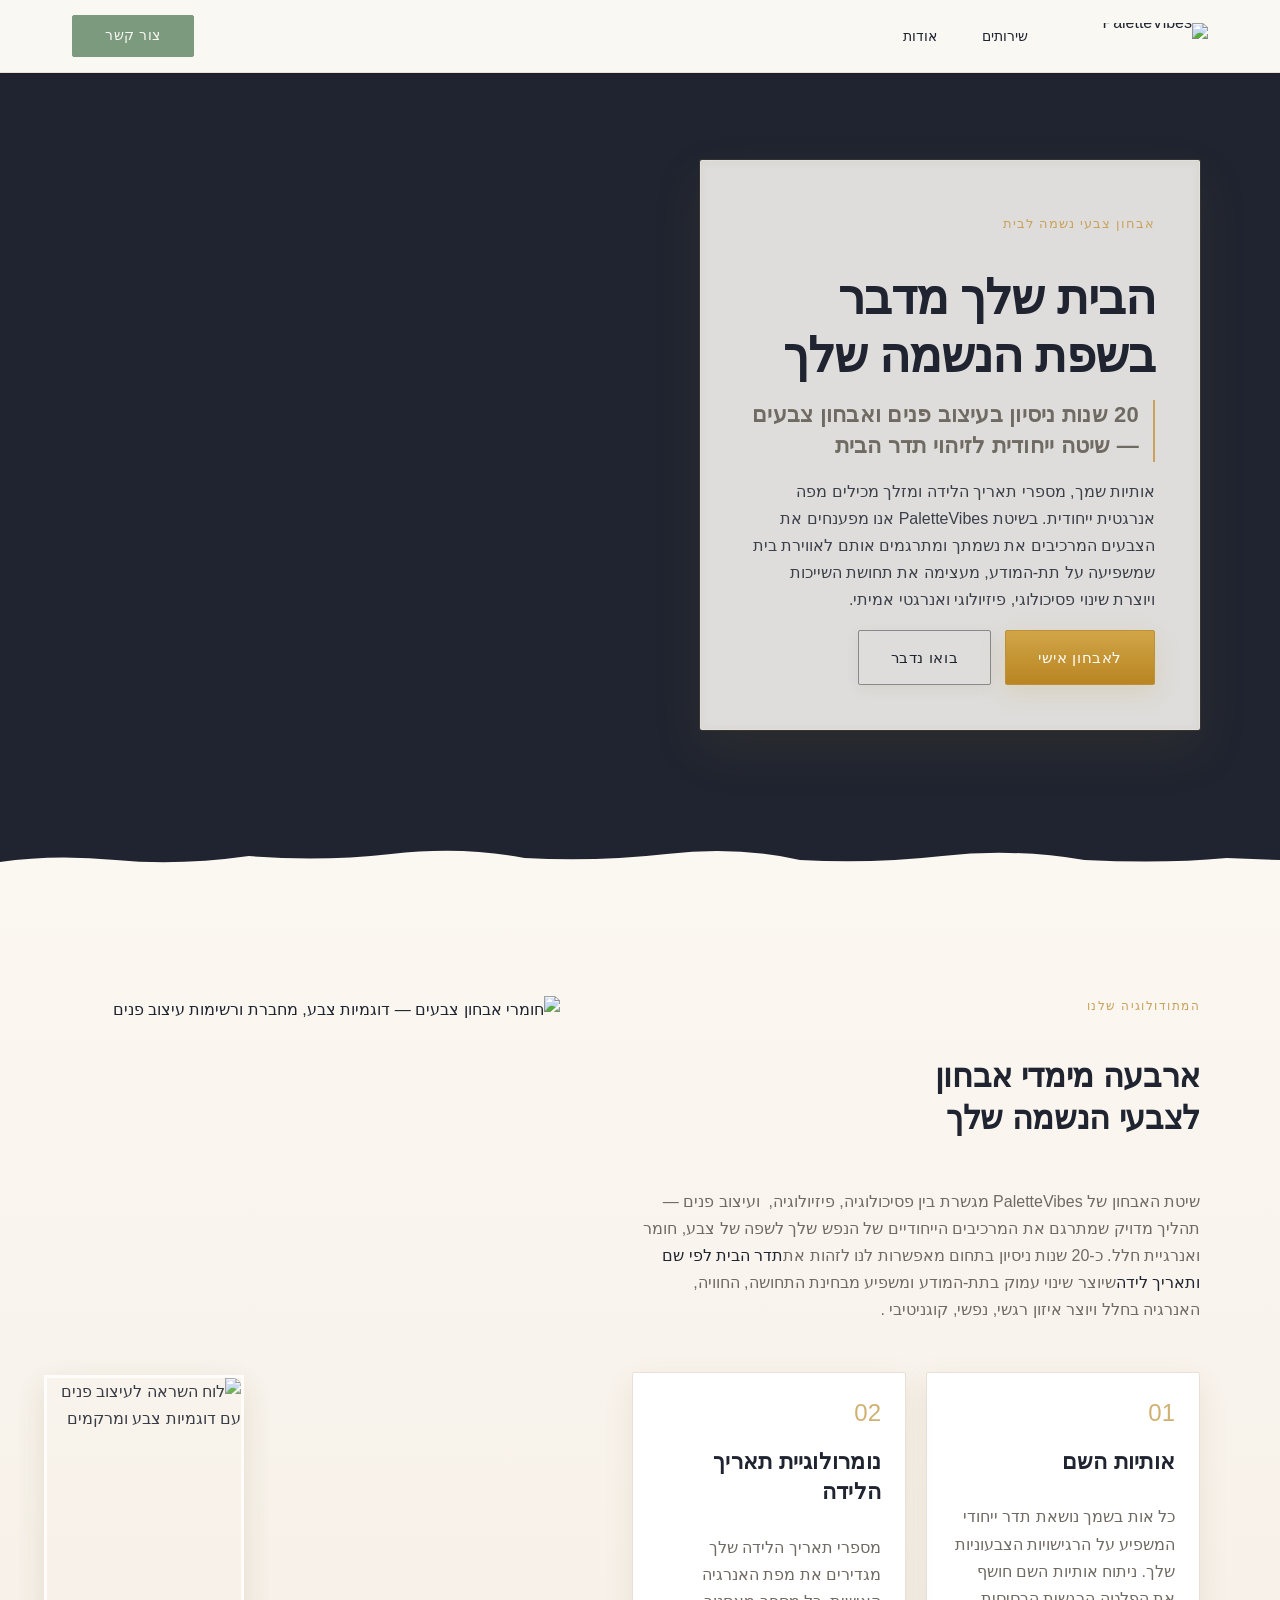
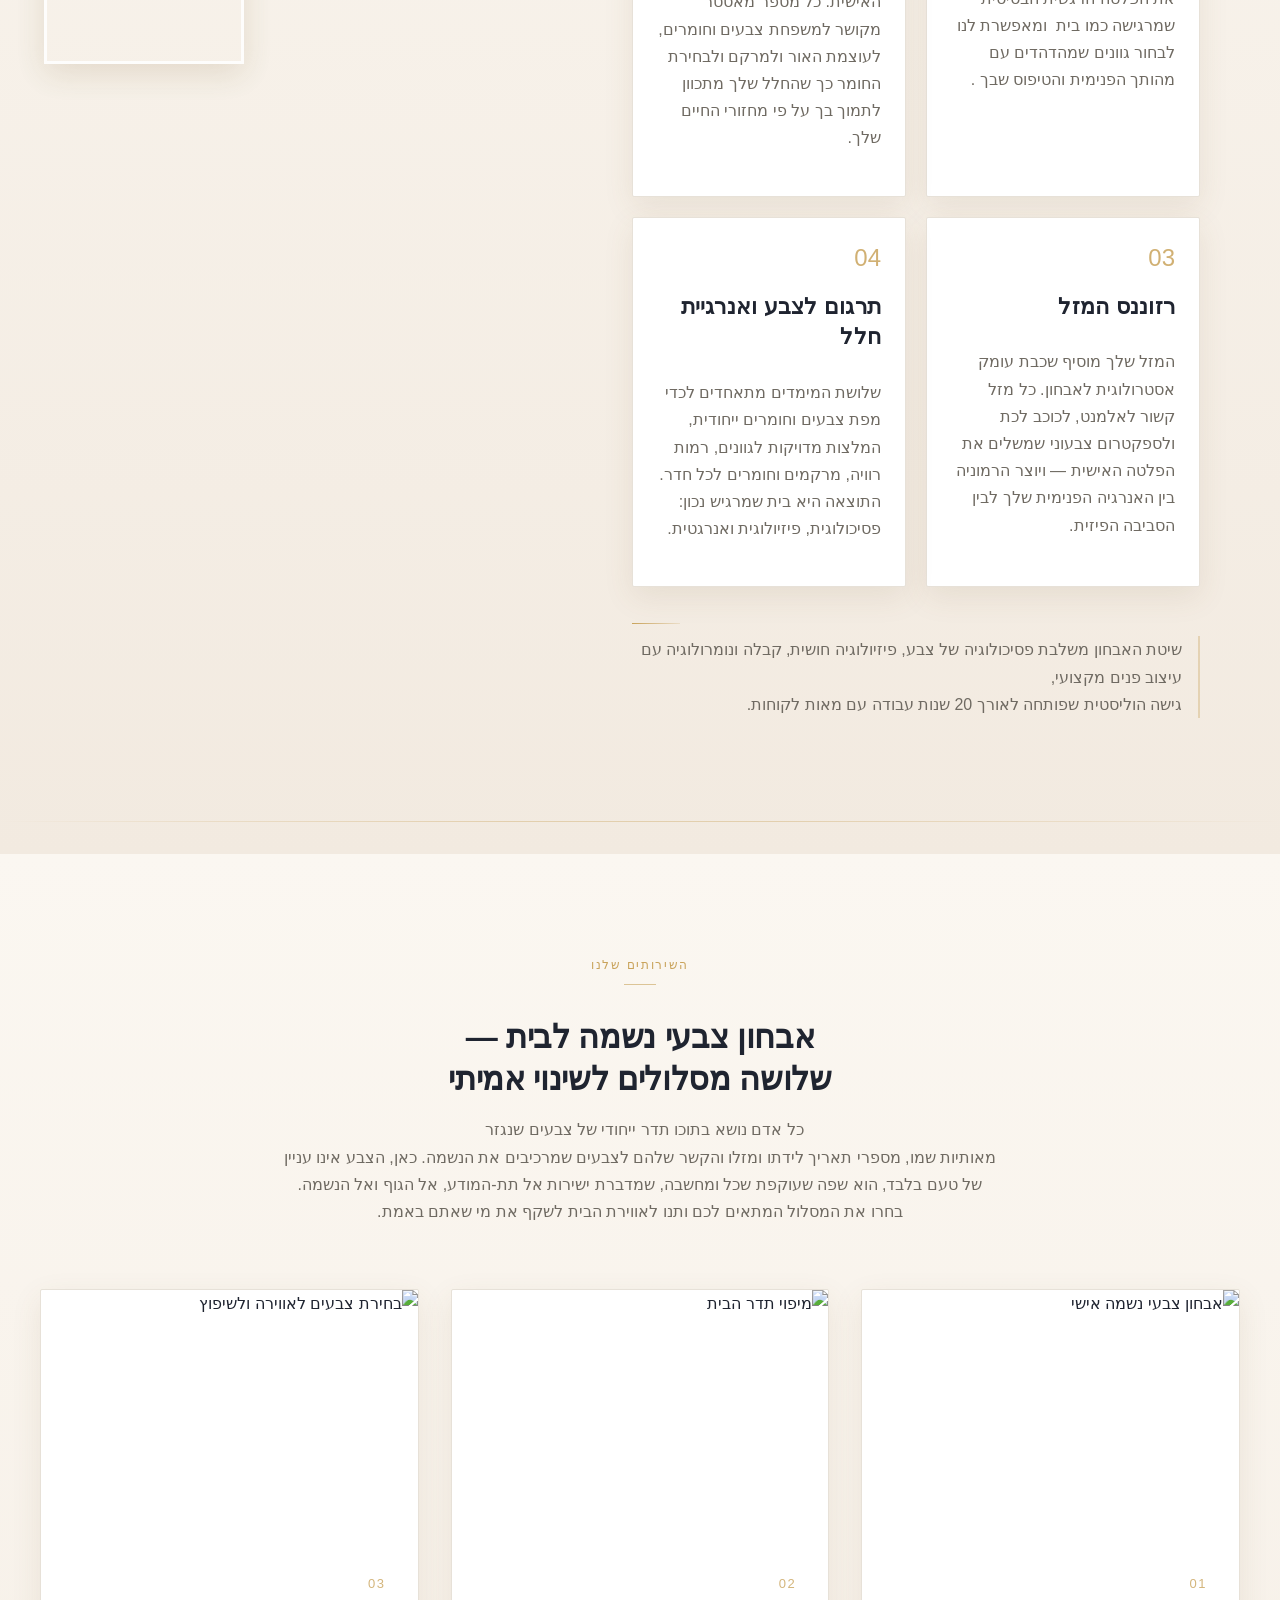
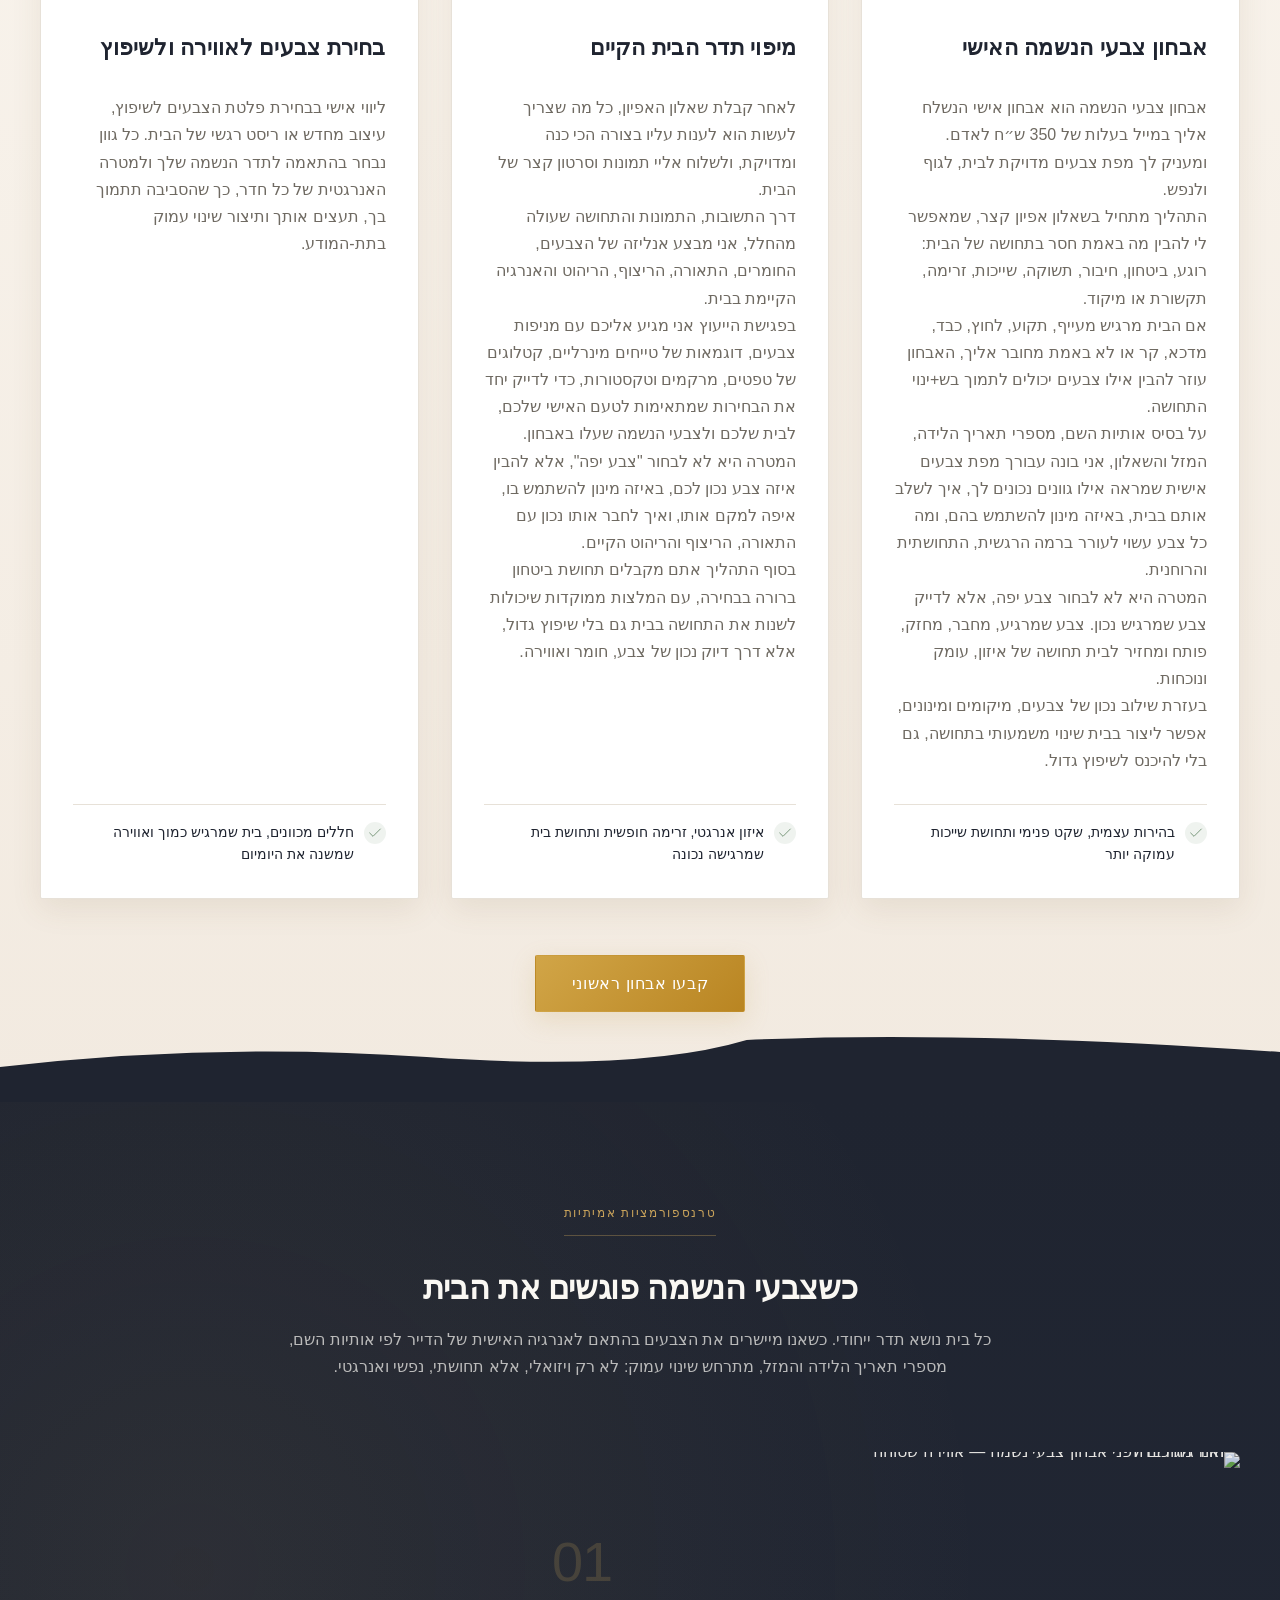
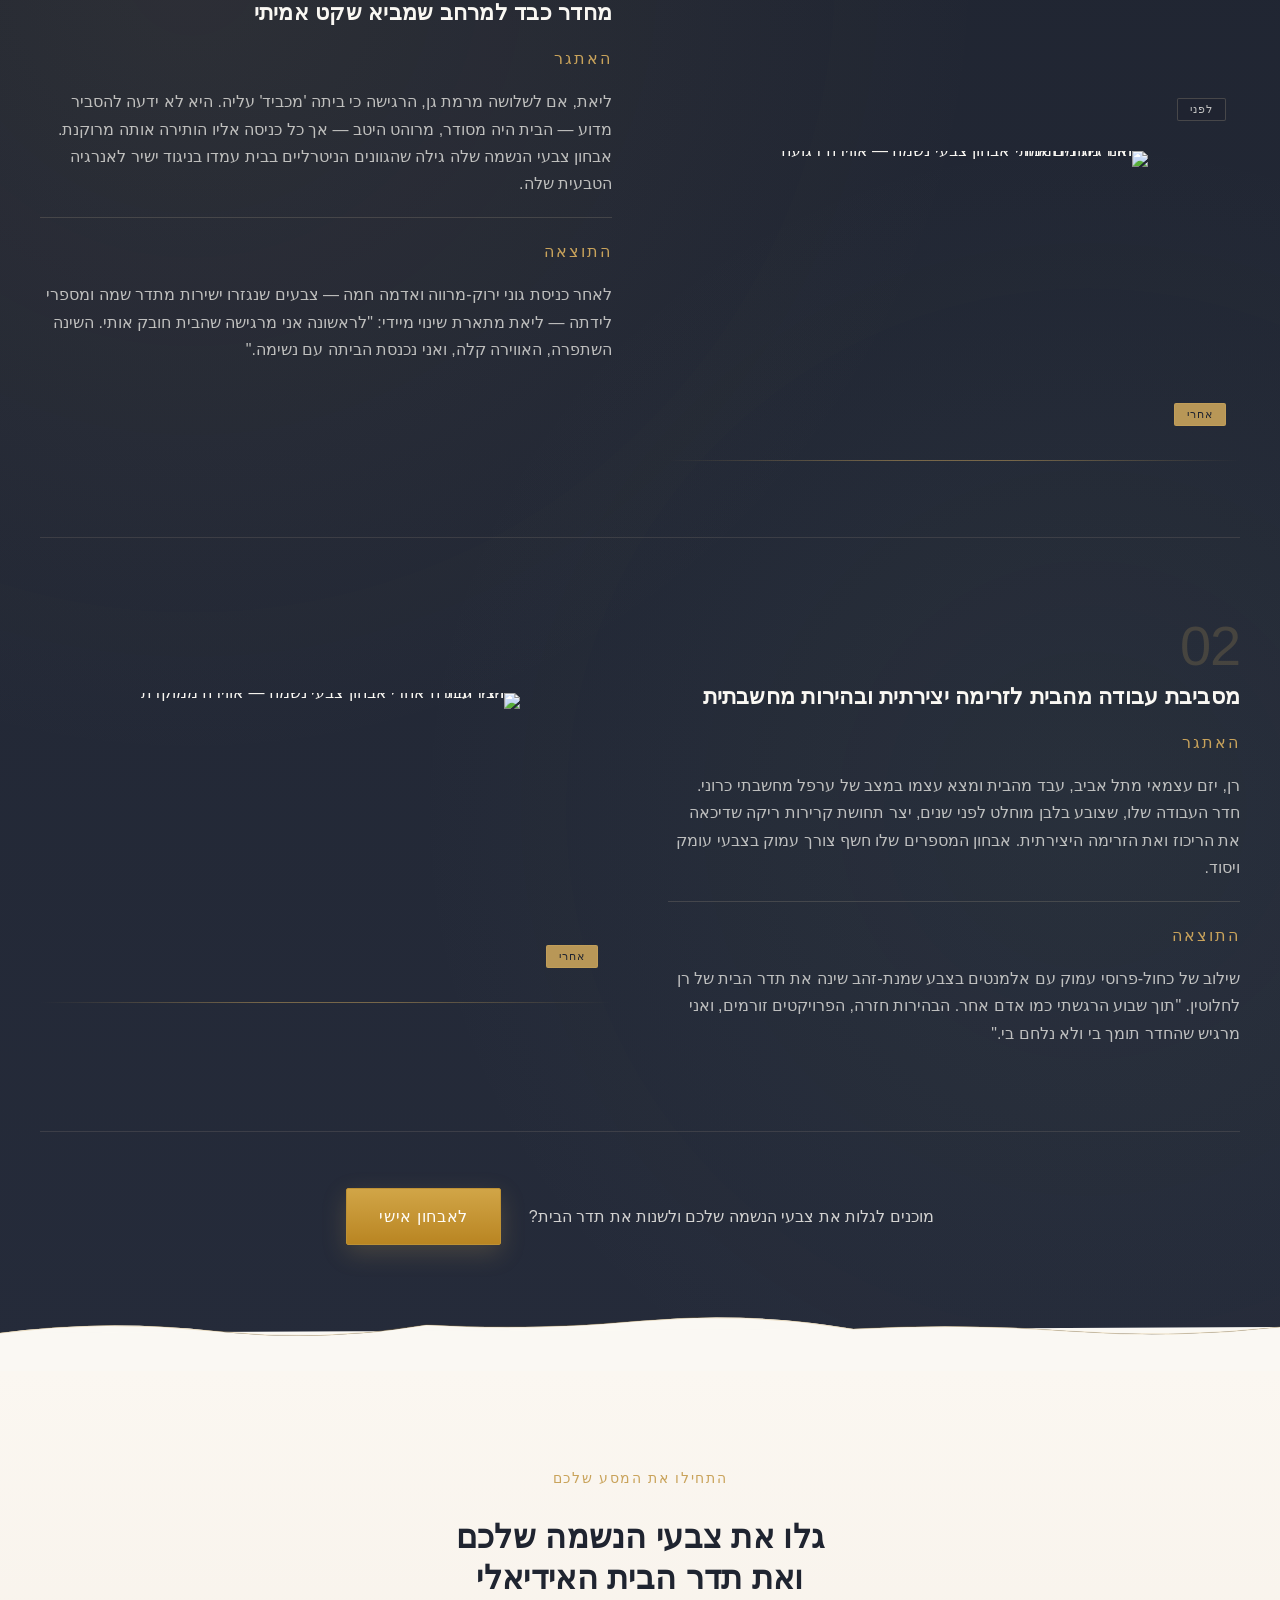
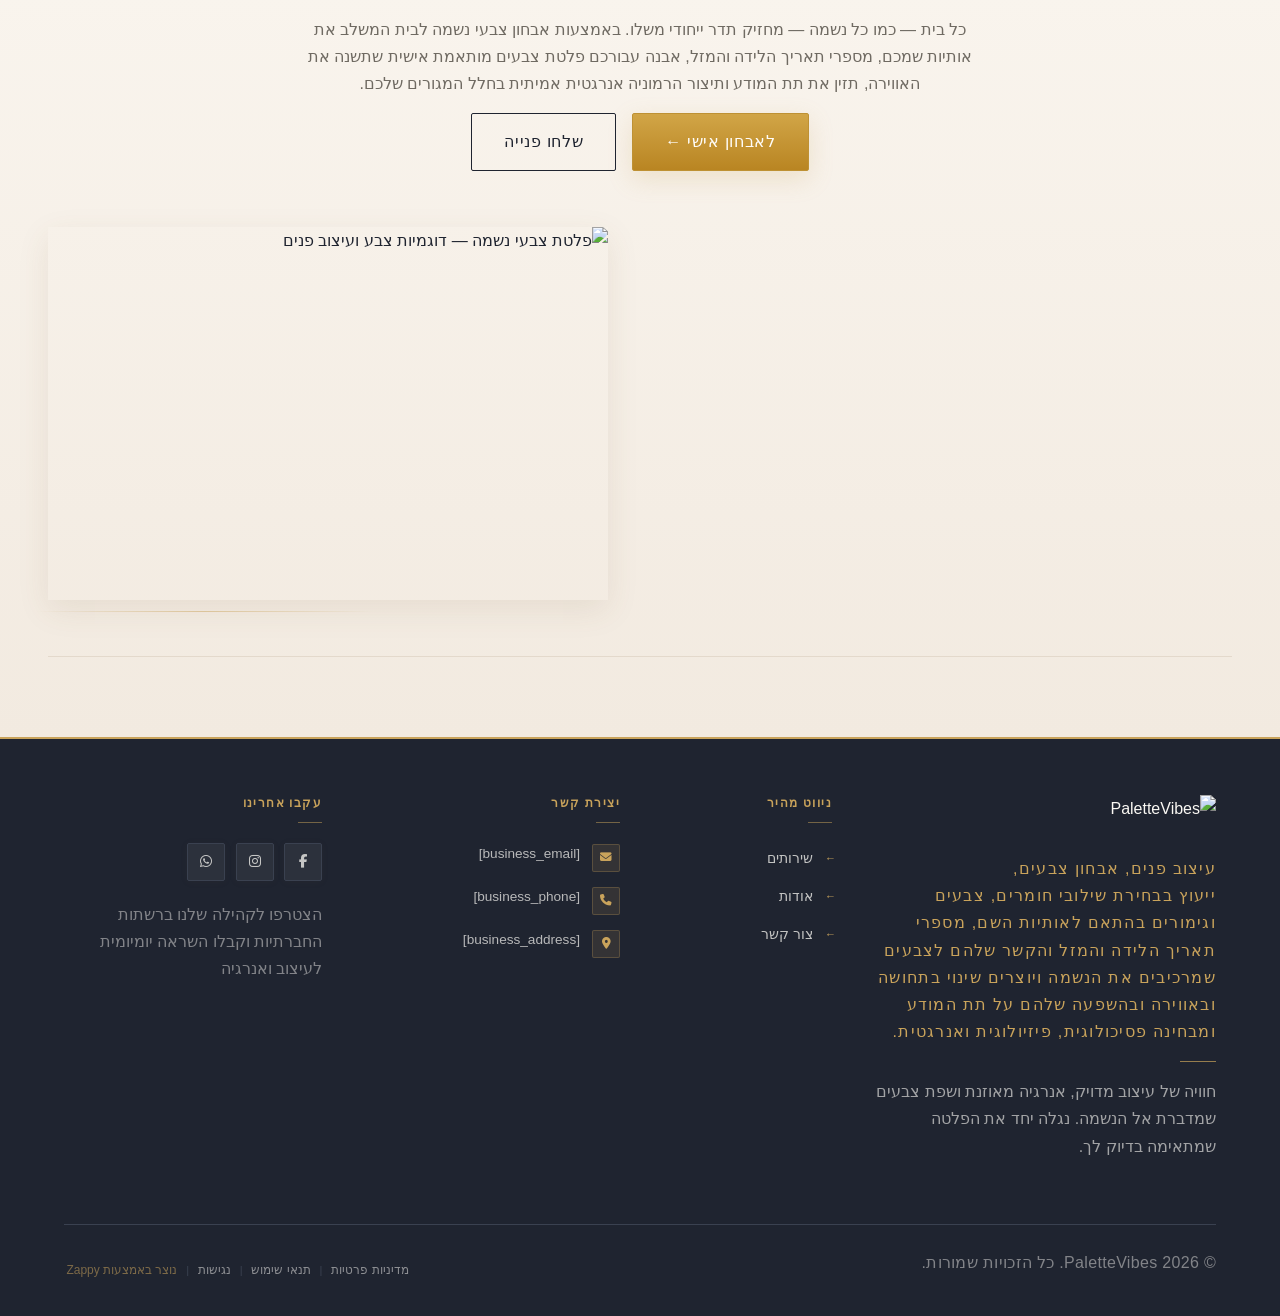
==== commit 6d42a9c1: "Incremental sync: 1 page(s) — update_button" ====
--- a/public/index.html
+++ b/public/index.html
@@ -1 +1 @@
-<!doctype html><html dir="rtl" lang="he"><head><meta charset="UTF-8"><meta content="width=device-width,initial-scale=1" name="viewport"><meta content="index, follow" name="robots"><title>אבחון צבעי נשמה לבית — PaletteVibes</title><meta content="אבחון צבעי נשמה לבית לפי שם, תאריך לידה ומזל — שיטה ייחודית המשלבת רוחניות, אנרגטיקה ועיצוב פנים. שנה את תדר ביתך היום." name="description"><meta content="אבחון צבעי נשמה לבית, עיצוב פנים לפי אנרגיה וצבעים, תדר הבית לפי שם ותאריך לידה, השפעת צבעים על האנרגיה בבית" name="keywords"><script>!function(){"use strict";var t="c6f963eb-a542-43d1-9168-60a674cd0c1e",e="https://api.zappy5.com/api/analytics/track",a=18e5,n=2592e6,o=!0,i=!0,r=!0;var s=function(){var e="zappy_visitor_"+t,a=null;try{if(a=localStorage.getItem(e)){var o=JSON.parse(a),i=Date.now();if(i-o.created<n)return o.lastSeen=i,localStorage.setItem(e,JSON.stringify(o)),o.id}}catch(t){console.warn("Zappy Analytics: LocalStorage not available")}var r="zv_"+Date.now()+"_"+Math.random().toString(36).substr(2,9);try{localStorage.setItem(e,JSON.stringify({id:r,created:Date.now(),lastSeen:Date.now()}))}catch(t){}return r}(),c=function(){var e="zappy_session_"+t,n=null;try{if(n=sessionStorage.getItem(e)){var o=JSON.parse(n),i=Date.now();if(i-o.timestamp<a)return o.timestamp=i,sessionStorage.setItem(e,JSON.stringify(o)),o.id}}catch(t){console.warn("Zappy Analytics: SessionStorage not available")}var r="zs_"+Date.now()+"_"+Math.random().toString(36).substr(2,9);try{sessionStorage.setItem(e,JSON.stringify({id:r,timestamp:Date.now()}))}catch(t){}return r}();function l(a,n){n=n||{};var o={website_id:t,event_type:a,page_path:window.location.pathname,referrer:document.referrer||"direct",visitor_id:s,session_id:c,metadata:n};if(navigator.sendBeacon){var i=new Blob([JSON.stringify(o)],{type:"application/json"});navigator.sendBeacon(e,i)}else fetch(e,{method:"POST",headers:{"Content-Type":"application/json"},body:JSON.stringify(o),keepalive:!0}).catch(function(t){console.warn("Zappy Analytics: Failed to track event",t)})}o&&l("pageview",{title:document.title,url:window.location.href}),i&&document.addEventListener("click",function(t){var e=t.target;if("BUTTON"===e.tagName||e.closest("button")){var a="BUTTON"===e.tagName?e:e.closest("button");l("click",{element:"button",text:a.textContent.trim().substring(0,100),id:a.id||null,class:a.className||null})}else if("A"===e.tagName||e.closest("a")){var n="A"===e.tagName?e:e.closest("a");l("navigation",{element:"link",text:n.textContent.trim().substring(0,100),href:n.href,external:n.hostname!==window.location.hostname})}},!0),r&&document.addEventListener("submit",function(t){var e=t.target;l("form_submit",{form_id:e.id||null,form_name:e.name||null,form_action:e.action||null,form_method:e.method||"GET"})},!0);var d=Date.now();window.addEventListener("beforeunload",function(){l("page_unload",{time_on_page:Math.floor((Date.now()-d)/1e3),page_path:window.location.pathname})}),window.zappyAnalytics={track:l,getVisitorId:function(){return s},getSessionId:function(){return c}}}()</script><meta content="אבחון צבעי נשמה לבית — PaletteVibes" property="og:title"><meta content="אבחון צבעי נשמה לבית לפי שם, תאריך לידה ומזל — שיטה ייחודית המשלבת רוחניות, אנרגטיקה ועיצוב פנים. שנה את תדר ביתך היום." property="og:description"><meta content="summary_large_image" name="twitter:card"><meta content="אבחון צבעי נשמה לבית — PaletteVibes" name="twitter:title"><meta content="אבחון צבעי נשמה לבית לפי שם, תאריך לידה ומזל — שיטה ייחודית המשלבת רוחניות, אנרגטיקה ועיצוב פנים. שנה את תדר ביתך היום." name="twitter:description"><meta content="website" property="og:type"><meta content="he_IL" property="og:locale"><link href="https://cdnjs.cloudflare.com/ajax/libs/font-awesome/6.4.0/css/all.min.css" rel="stylesheet"><link href="/assets/favicon.ico" rel="icon" type="image/x-icon"><link href="/assets/favicon-16x16.png" rel="icon" type="image/png" sizes="16x16"><link href="/assets/favicon-32x32.png" rel="icon" type="image/png" sizes="32x32"><link href="/assets/favicon-48x48.png" rel="icon" type="image/png" sizes="48x48"><link href="/assets/favicon-192x192.png" rel="icon" type="image/png" sizes="192x192"><link href="/assets/favicon-512x512.png" rel="icon" type="image/png" sizes="512x512"><link href="/assets/apple-touch-icon.png" rel="apple-touch-icon"><link href="https://cdn.jsdelivr.net/npm/vanilla-cookieconsent@3/dist/cookieconsent.css" rel="stylesheet"><script src="https://cdn.jsdelivr.net/npm/vanilla-cookieconsent@3/dist/cookieconsent.umd.js"></script><script src="https://cdn.jsdelivr.net/gh/mickidum/acc_toolbar/acctoolbar/acctoolbar.min.js"></script><link href="/styles.css" rel="stylesheet"><style id="zappy-dropdown-submenu-styles">#navMenu li:has(.sub-menu),.nav-menu li:has(.sub-menu),.navbar li:has(.sub-menu),nav li:has(.sub-menu){position:relative}#navMenu .sub-menu,.nav-menu .sub-menu,.navbar .sub-menu,nav .sub-menu{display:block!important;position:absolute!important;top:100%;left:0;min-width:220px;background:#fff;border-radius:8px;box-shadow:0 8px 25px rgba(0,0,0,.15);padding:8px 0;opacity:0;visibility:hidden;transform:translateY(10px);transition:all .3s ease;z-index:1000;list-style:none;pointer-events:none}#navMenu li:hover>.sub-menu,.nav-menu li:hover>.sub-menu,.navbar li:hover>.sub-menu,nav li:hover>.sub-menu{opacity:1!important;visibility:visible!important;transform:translateY(0)!important;pointer-events:auto!important}.sub-menu li{list-style:none;margin:0;padding:0}.sub-menu a{display:block!important;padding:10px 16px!important;color:var(--text-dark,#333)!important;font-weight:500;text-decoration:none;white-space:nowrap;transition:background-color .2s}.sub-menu .zappy-nav-child>a{padding-left:28px!important;font-size:.9em!important;opacity:.85!important}[dir=rtl] .sub-menu .zappy-nav-child>a,html[lang=ar] .sub-menu .zappy-nav-child>a,html[lang=he] .sub-menu .zappy-nav-child>a{padding-left:10px!important;padding-right:28px!important}.sub-menu .zappy-nav-parent>a{font-weight:600!important}.sub-menu a:hover{background-color:#f5f5f5}[dir=rtl] .nav-menu .sub-menu,[dir=rtl] .navbar .sub-menu,[dir=rtl] nav .sub-menu,html[lang=ar] .nav-menu .sub-menu,html[lang=ar] .navbar .sub-menu,html[lang=ar] nav .sub-menu,html[lang=he] .nav-menu .sub-menu,html[lang=he] .navbar .sub-menu,html[lang=he] nav .sub-menu{left:auto!important;right:0!important}.sub-menu:empty,.sub-menu:not(:has(li)):not(:has(> a)),.sub-menu:not(:has(li:not(.zappy-hidden-menu-item))):not(:has(> a)){display:none!important;opacity:0!important;visibility:hidden!important;pointer-events:none!important}li:has(.menu-group-title):hover>.sub-menu{opacity:1!important;visibility:visible!important;transform:translateY(0)!important;pointer-events:auto!important}#navMenu>li>.menu-group-title,.nav-menu>li>.menu-group-title{display:inline-block;padding:.5rem 1rem;cursor:default;user-select:none}@media (max-width:768px){#navMenu .sub-menu,.nav-menu .sub-menu,.navbar .sub-menu,nav .sub-menu{position:static!important;transform:none!important;box-shadow:none!important;background:0 0!important;max-height:0;overflow:hidden;opacity:0;visibility:hidden;transition:max-height .3s ease,opacity .3s ease;padding:0!important;border-radius:0!important}#navMenu .sub-menu.mobile-expanded,.nav-menu .sub-menu.mobile-expanded,.navbar .sub-menu.mobile-expanded{max-height:none!important;overflow-y:visible!important;opacity:1!important;visibility:visible!important;padding:8px 0 8px 16px!important}[dir=rtl] .sub-menu.mobile-expanded,html[lang=he] .sub-menu.mobile-expanded{padding:8px 16px 8px 0!important}#navMenu li:hover>.sub-menu,.nav-menu li:hover>.sub-menu,.navbar li:hover>.sub-menu,nav li:hover>.sub-menu{opacity:0;visibility:hidden;pointer-events:none}#navMenu li>.sub-menu.mobile-expanded,.nav-menu li>.sub-menu.mobile-expanded,.navbar li>.sub-menu.mobile-expanded,nav li>.sub-menu.mobile-expanded{opacity:1!important;visibility:visible!important;pointer-events:auto!important}#navMenu li:has(.sub-menu),.nav-menu li:has(.sub-menu),.navbar li:has(.sub-menu),nav li:has(.sub-menu){display:flex!important;flex-wrap:wrap!important;align-items:center!important;position:relative!important;min-height:44px!important}#navMenu li:has(.sub-menu)>a,.nav-menu li:has(.sub-menu)>a,.navbar li:has(.sub-menu)>a,nav li:has(.sub-menu)>a{flex:1!important;min-width:0!important}#navMenu li:has(.sub-menu)>.menu-group-title,.nav-menu li:has(.sub-menu)>.menu-group-title,.navbar li:has(.sub-menu)>.menu-group-title,nav li:has(.sub-menu)>.menu-group-title{flex:1!important;min-width:0!important;padding:0!important;line-height:inherit!important}#navMenu li:has(.sub-menu)>.sub-menu,.nav-menu li:has(.sub-menu)>.sub-menu,.navbar li:has(.sub-menu)>.sub-menu,nav li:has(.sub-menu)>.sub-menu{flex-basis:100%!important;width:100%!important}#navMenu li:has(.sub-menu)>a [class*=arrow],#navMenu li:has(.sub-menu)>a [class*=chevron],.nav-menu li:has(.sub-menu)>a .fa-angle-down,.nav-menu li:has(.sub-menu)>a .fa-chevron-down,.nav-menu li:has(.sub-menu)>a [class*=arrow],.nav-menu li:has(.sub-menu)>a [class*=chevron],nav li:has(.sub-menu)>a [class*=arrow],nav li:has(.sub-menu)>a [class*=chevron]{display:none!important;visibility:hidden!important}.mobile-submenu-toggle{display:flex!important;align-items:center!important;justify-content:center!important;width:44px!important;height:auto!important;background:0 0!important;border:none!important;cursor:pointer!important;color:var(--text-dark)!important;position:static!important;flex-shrink:0!important;align-self:stretch!important;z-index:2!important;padding:0!important;margin:0!important}.mobile-submenu-toggle::after{content:''!important;width:0!important;height:0!important;border-left:6px solid transparent!important;border-right:6px solid transparent!important;border-top:7px solid currentColor!important;transition:transform .3s ease!important}.mobile-submenu-toggle.expanded::after{transform:rotate(180deg)!important}.sub-menu a{padding:10px 0!important;display:block!important;color:var(--text-dark)!important;white-space:normal!important}.sub-menu .zappy-nav-child>a{padding-left:28px!important;font-size:.9em!important;opacity:.85!important}[dir=rtl] .sub-menu .zappy-nav-child>a,html[lang=ar] .sub-menu .zappy-nav-child>a,html[lang=he] .sub-menu .zappy-nav-child>a{padding-left:0!important;padding-right:28px!important}.sub-menu .zappy-nav-parent>a{font-weight:600!important}#navMenu.active,.nav-menu.active{max-width:100vw!important;overflow-x:hidden!important;box-sizing:border-box!important}.navbar .sub-menu li a,.zappy-products-dropdown .sub-menu a,nav.navbar .sub-menu li a{color:var(--text-dark)!important}}@media (min-width:769px){.mobile-submenu-toggle{display:none!important}}</style><style id="mobile-lang-menu-deployed-css">@media (max-width:768px){.lang-switcher,.nav-container .lang-switcher,.nav-cta-container .lang-switcher,.nav-ecommerce-icons .lang-switcher,.nav-icons-left .lang-switcher,.navbar .lang-switcher,.navbar .nav-cta-container .lang-switcher{display:none!important}.mobile-lang-menu{width:100%;border-top:1px solid rgba(128,128,128,.2);padding:8px 0 0 0;margin-top:8px}.mobile-lang-toggle{display:flex!important;align-items:center;justify-content:space-between;width:100%;padding:12px 16px;background:0 0;border:none;cursor:pointer;font-size:15px;color:inherit;font-family:inherit}.mobile-lang-toggle::after{content:'';display:inline-block;width:8px;height:8px;border-right:2px solid currentColor;border-bottom:2px solid currentColor;transform:rotate(45deg);transition:transform .3s ease;margin-left:8px}.mobile-lang-toggle.expanded::after{transform:rotate(-135deg)}.mobile-lang-options{max-height:0;overflow:hidden;transition:max-height .3s ease}.mobile-lang-options.expanded{max-height:300px}.mobile-lang-option{display:flex!important;align-items:center;gap:10px;padding:10px 24px;text-decoration:none;color:inherit;font-size:14px;font-family:inherit}.mobile-lang-option:hover{background:rgba(128,128,128,.1)}.mobile-lang-option.active{font-weight:600;opacity:.7;pointer-events:none}.mobile-lang-option img{width:20px;height:20px;border-radius:50%}}@media (min-width:769px){.mobile-lang-menu{display:none!important}}</style><style id="zappy-widget-visibility">#mic-access-tool-box,#mic-access-tool-general-button,#mic-init-access-tool #mic-access-tool-box,#mic-init-access-tool #mic-access-tool-general-button,#mic-init-access-tool .mic-access-tool-general-button,._access-icon,._access-menu,.mic-access-tool-box,.mic-access-tool-general-button,div[id*=mic-access-tool-box]{display:none!important;visibility:hidden!important;opacity:0!important;pointer-events:none!important}</style></head><body><nav class="navbar" dir="rtl"><button aria-label="Menu" class="mobile-toggle" id="mobileToggle"><svg viewBox="0 0 24 24" fill="none" height="24" width="24" class="hamburger-icon"><path d="M3 12h18M3 6h18M3 18h18" stroke="currentColor" stroke-width="2" stroke-linecap="round"></path></svg><svg viewBox="0 0 24 24" fill="none" height="24" width="24" class="close-icon" style="display:none"><path d="M18 6L6 18M6 6l12 12" stroke="currentColor" stroke-width="2" stroke-linecap="round"></path></svg></button><button aria-label="Call" class="phone-header-btn" data-phone="[business_phone]"><svg viewBox="0 0 24 24" fill="currentColor" height="20" width="20"><path d="M22 16.92v3a2 2 0 0 1-2.18 2 19.79 19.79 0 0 1-8.63-3.07 19.5 19.5 0 0 1-6-6 19.79 19.79 0 0 1-3.07-8.67A2 2 0 0 1 4.11 2h3a2 2 0 0 1 2 1.72 12.84 12.84 0 0 0 .7 2.81 2 2 0 0 1-.45 2.11L8.09 9.91a16 16 0 0 0 6 6l1.27-1.27a2 2 0 0 1 2.11-.45 12.84 12.84 0 0 0 2.81.7A2 2 0 0 1 22 16.92z"></path></svg></button><div class="nav-container"><div class="nav-right-group"><div class="nav-brand"><a href="/" class="logo-link"><img alt="PaletteVibes" data-context="business logo" data-placeholder="logo" height="40" src="/assets/business-logo.webp" width="160" class="logo"></a></div><ul class="nav-menu" id="navMenu"><li><a href="/services">שירותים</a></li><li><a href="/about">אודות</a></li></ul></div><div class="nav-cta-container"><a href="/contact" class="nav-cta-btn">צור קשר</a></div></div></nav><script>window.addEventListener("load",function(){const e=document.querySelector(".navbar, nav, header");if(!e)return void console.log("[Navbar] Navbar element not found");let t=document.getElementById("mobileToggle")||document.querySelector(".mobile-toggle")||document.querySelector(".hamburger")||document.querySelector(".hamburger-menu")||document.querySelector(".menu-toggle")||document.querySelector(".burger-menu")||document.querySelector('[aria-label="Menu"]')||document.querySelector('[aria-label="תפריט"]');const o=document.querySelector(".phone-header-btn"),n=window.getComputedStyle(e);let r=n.backgroundColor;if(console.log("[Navbar] Initial navbar background:",r),"transparent"===r||"rgba(0, 0, 0, 0)"===r||r.startsWith("rgba")&&r.includes(", 0)")){const e=n.backgroundImage;if(e&&"none"!==e)console.log("[Navbar] Navbar has background image/gradient, using dark text"),r="rgb(240, 240, 240)";else{const e=window.getComputedStyle(document.body).backgroundColor;console.log("[Navbar] Navbar transparent, using body background:",e),r=e}}const i=r.match(/\d+/g);if(i&&i.length>=3){const e=(.299*parseInt(i[0])+.587*parseInt(i[1])+.114*parseInt(i[2]))/255;console.log("[Navbar] Mobile button colors preserved from Claude CSS (luminance:",e.toFixed(2)+")");const n=document.createElement("style");n.id="zappy-mobile-nav-fix";document.documentElement.lang;document.documentElement.dir,n.textContent='\n        /* Hide mobile buttons on desktop, show only on mobile */\n        @media (min-width: 769px) {\n          .mobile-toggle,\n          .phone-header-btn {\n            display: none !important;\n          }\n        }\n        \n        /* Show and position mobile buttons correctly on mobile */\n        @media (max-width: 768px) {\n          .mobile-toggle,\n          .phone-header-btn {\n            position: absolute !important;\n            top: 50% !important;\n            transform: translateY(-50%) !important;\n            z-index: 1001 !important;\n            display: flex !important;\n            align-items: center !important;\n            justify-content: center !important;\n            width: 36px !important;\n            height: 36px !important;\n            border-radius: 50% !important;\n            border: none !important;\n            cursor: pointer !important;\n            padding: 6px !important;\n            background: none !important;\n            color: var(--nav-text, var(--text-dark)) !important;\n          }\n          \n          /* LTR positioning (default): hamburger LEFT, phone RIGHT */\n          html:not([dir="rtl"]):not([lang="he"]):not([lang="ar"]) .mobile-toggle,\n          html[dir="ltr"] .mobile-toggle {\n            left: 12px !important;\n            right: auto !important;\n          }\n          html:not([dir="rtl"]):not([lang="he"]):not([lang="ar"]) .phone-header-btn,\n          html[dir="ltr"] .phone-header-btn {\n            right: 12px !important;\n            left: auto !important;\n          }\n          \n          /* RTL positioning: hamburger RIGHT, phone LEFT */\n          html[dir="rtl"] .mobile-toggle,\n          html[lang="he"] .mobile-toggle,\n          html[lang="ar"] .mobile-toggle {\n            right: 12px !important;\n            left: auto !important;\n          }\n          html[dir="rtl"] .phone-header-btn,\n          html[lang="he"] .phone-header-btn,\n          html[lang="ar"] .phone-header-btn {\n            left: 12px !important;\n            right: auto !important;\n          }\n          \n          /* CRITICAL: Ensure nav-container has min-height on mobile */\n          /* All children are positioned absolutely/fixed on mobile, so height:auto collapses to 0 */\n          .nav-container {\n            min-height: 70px !important;\n            position: relative !important;\n          }\n          \n          /* Ensure SVG icons are properly sized and inherit color */\n          .mobile-toggle svg,\n          .phone-header-btn svg {\n            width: 24px !important;\n            height: 24px !important;\n            /* Don\'t force display - let JavaScript control hamburger/close toggle */\n          }\n          \n          /* Reset nav-cta-container on mobile - remove desktop box-shadow/padding */\n          /* that creates a visible ghost box when CTA button is hidden */\n          .nav-cta-container {\n            box-shadow: none !important;\n            padding: 0 !important;\n          }\n          \n          /* Hide nav-cta-container entirely on mobile when there\'s no lang-switcher */\n          /* (only the CTA button is inside, and it\'s hidden on mobile) */\n          .nav-cta-container:not(:has(.lang-switcher)) {\n            display: none !important;\n          }\n          \n          /* CRITICAL: Prevent hero image fade gradient from bleeding over headline text */\n          /* The .image-fade-gradient has bottom: -30px (extends below parent) */\n          /* On mobile stacked layout, this overlaps the h1 text below the image */\n          .hero-image-column {\n            overflow: hidden !important;\n          }\n          .image-fade-gradient {\n            bottom: 0 !important;\n          }\n          \n          /* Hide desktop language switcher on mobile - hamburger menu handles it */\n          /* High specificity to override stored CSS */\n          .lang-switcher,\n          .nav-cta-container .lang-switcher,\n          .nav-container .lang-switcher,\n          .navbar .lang-switcher,\n          .navbar .nav-cta-container .lang-switcher {\n            display: none !important;\n          }\n        }\n      ';const r=document.getElementById("zappy-mobile-nav-fix");r&&r.remove(),document.head.appendChild(n),console.log("[Navbar] Critical CSS injected for mobile nav positioning");const l=window.innerWidth<=768;if(t){const e=t.querySelector(".hamburger-icon"),o=t.querySelector(".close-icon");e&&(e.style.setProperty("width","24px","important"),e.style.setProperty("height","24px","important"),e.style.setProperty("display","block","important")),o&&(o.style.setProperty("width","24px","important"),o.style.setProperty("height","24px","important"),o.style.setProperty("display","none","important")),l?(t.style.setProperty("position","absolute","important"),t.style.setProperty("top","50%","important"),t.style.setProperty("transform","translateY(-50%)","important"),t.style.setProperty("z-index","1001","important"),t.style.removeProperty("left"),t.style.removeProperty("right"),console.log("[Navbar] Mobile toggle positioning applied (mobile viewport)")):(t.style.removeProperty("position"),t.style.removeProperty("top"),t.style.removeProperty("transform"),t.style.removeProperty("z-index"),t.style.removeProperty("left"),t.style.removeProperty("right"),console.log("[Navbar] Desktop viewport - cleared mobile toggle inline positioning"))}if(o){const e=o.querySelector("svg");e&&(e.style.width="24px",e.style.height="24px",e.setAttribute("width","24"),e.setAttribute("height","24")),l?(o.style.setProperty("position","absolute","important"),o.style.setProperty("top","50%","important"),o.style.setProperty("transform","translateY(-50%)","important"),o.style.setProperty("z-index","1001","important"),o.style.removeProperty("left"),o.style.removeProperty("right"),console.log("[Navbar] Phone button positioning applied (mobile viewport)")):(o.style.removeProperty("position"),o.style.removeProperty("top"),o.style.removeProperty("transform"),o.style.removeProperty("z-index"),o.style.removeProperty("left"),o.style.removeProperty("right"),console.log("[Navbar] Desktop viewport - cleared phone button inline positioning"))}}else console.log("[Navbar] Could not parse background color:",r);t=document.getElementById("mobileToggle")||document.querySelector(".mobile-toggle")||document.querySelector(".hamburger")||document.querySelector(".hamburger-menu")||document.querySelector(".menu-toggle")||document.querySelector(".burger-menu")||document.querySelector('[aria-label="Menu"]')||document.querySelector('[aria-label="תפריט"]');const l=document.getElementById("navMenu")||document.querySelector(".nav-menu")||document.querySelector(".nav-links")||document.querySelector("nav ul:not(.submenu)");if(!t||!l)return void console.log("[Navbar] Mobile toggle or menu not found:",{toggle:!!t,menu:!!l});l.id||(l.id="navMenu"),console.log("[Navbar] Initializing mobile menu...");const a=t.cloneNode(!0);t.parentNode.replaceChild(a,t),a.addEventListener("click",function(e){e.preventDefault(),e.stopPropagation();const t=this.querySelector(".hamburger-icon"),o=this.querySelector(".close-icon");l.classList.contains("active")?(l.classList.remove("active"),t&&t.style.setProperty("display","block","important"),o&&o.style.setProperty("display","none","important"),document.body.style.overflow="",console.log("[Navbar] Menu closed")):(l.classList.add("active"),t&&t.style.setProperty("display","none","important"),o&&o.style.setProperty("display","block","important"),document.body.style.overflow="hidden",console.log("[Navbar] Menu opened"))}),l.querySelectorAll("a").forEach(function(e){e.addEventListener("click",function(){if("#"===this.getAttribute("href"))return;const e=a.querySelector(".hamburger-icon"),t=a.querySelector(".close-icon");l.classList.remove("active"),e&&e.style.setProperty("display","block","important"),t&&t.style.setProperty("display","none","important"),document.body.style.overflow="",console.log("[Navbar] Menu closed (link clicked)")})});var s=l.querySelectorAll(".dropdown-toggle");s.forEach(function(e){e.addEventListener("click",function(e){e.preventDefault(),e.stopPropagation();var t=this.closest(".nav-dropdown");t&&(t.parentNode.querySelectorAll(".nav-dropdown.open").forEach(function(e){e!==t&&e.classList.remove("open")}),t.classList.toggle("open"),console.log("[Navbar] Dropdown toggled:",t.classList.contains("open")?"open":"closed"))})}),document.addEventListener("click",function(e){e.target.closest(".nav-dropdown")||document.querySelectorAll(".nav-dropdown.open").forEach(function(e){e.classList.remove("open")})}),console.log("[Navbar] Dropdown handlers initialized for "+s.length+" dropdowns"),o&&o.addEventListener("click",function(){const e=document.querySelectorAll('a[href^="tel:"]'),t=e.length>0?e[0].getAttribute("href").replace("tel:",""):"[business_phone]";window.location.href="tel:"+t,console.log("[Navbar] Phone button clicked")}),console.log("[Navbar] Mobile menu initialized successfully");const p=function(){const e=document.querySelector(".whatsapp-float");e&&(window.innerWidth>=769?(e.style.setProperty("display","none","important"),e.style.setProperty("visibility","hidden","important"),e.style.setProperty("opacity","0","important"),e.style.setProperty("pointer-events","none","important"),console.log("[WhatsApp] Button hidden on desktop")):(e.style.removeProperty("display"),e.style.removeProperty("visibility"),e.style.removeProperty("opacity"),e.style.removeProperty("pointer-events"),console.log("[WhatsApp] Button visible on mobile")))};let c;p(),window.addEventListener("resize",function(){clearTimeout(c),c=setTimeout(p,100)})})</script><main><section class="index-hero-section" data-layout-spec="בית-hero" dir="rtl" id="index-hero-section" data-hero-type="fullscreen-scrim"><div class="index-hero-bg"><img alt="עיצוב פנים מואר עם טקסטורות טבעיות, דוגמיות צבע וכתבי יד של נומרולוגיה על שולחן עץ" data-context="Sunlit luxury interior design scene: a bright, airy living room with natural linen textures, sage green accents, scattered color swatches in warm muted tones, handwritten numerology notes on a wooden table, a small crystal, dried botanicals, and warm golden daylight streaming through sheer curtains — editorial, calm, premium mood" data-placeholder="index-hero-image-1" height="900" src="/assets/site-index-hero-image-1.webp" width="1440" data-element-id="img-1777096989091-amtnel8cm" data-element-type="image" data-hero-background="true" data-hero-bg="true"></div><div class="index-hero-scrim" aria-hidden="true"></div><div class="index-hero-container"><div class="index-hero-card"><p><span class="index-hero-eyebrow">אבחון צבעי נשמה לבית</span></p><h1 class="index-hero-h1">הבית שלך מדבר<br>בשפת הנשמה שלך</h1><h3 class="index-hero-h3">20 שנות ניסיון בעיצוב פנים ואבחון צבעים — שיטה ייחודית לזיהוי תדר הבית</h3><p class="index-hero-body">אותיות שמך, מספרי תאריך הלידה ומזלך מכילים מפה אנרגטית ייחודית. בשיטת PaletteVibes אנו מפענחים את הצבעים המרכיבים את נשמתך ומתרגמים אותם לאווירת בית שמשפיעה על תת-המודע, מעצימה את תחושת השייכות ויוצרת שינוי פסיכולוגי, פיזיולוגי ואנרגטי אמיתי.</p><div class="index-hero-cta-row"><a href="#contact" class="index-hero-btn-primary" data-element-id="btn-1777096989087-u4dwz1pvy" data-element-type="button" data-native-element="true">לאבחון אישי</a><a href="#about" class="index-hero-btn-secondary" data-element-id="btn-1777096989087-iz40vo2np" data-element-type="button" data-native-element="true">בואו נדבר</a></div></div></div><div class="index-hero-divider-wrapper"><svg viewBox="0 0 1440 90" aria-hidden="true" xmlns="http://www.w3.org/2000/svg" data-no-icon-edit="true" preserveAspectRatio="none"><path d="M0,90 L0,52 Q60,44 130,50 T280,46 Q360,52 440,44 T590,48 Q670,52 750,44 T900,50 Q980,54 1060,46 T1220,50 Q1310,54 1380,48 L1440,50 L1440,90 Z" fill="#FBF7F1"></path></svg></div></section><section class="index-methodology-section" data-layout-spec="בית-methodology" dir="rtl" id="index-methodology-section"><div class="index-methodology-container"><div class="index-methodology-content"><div class="index-methodology-label">המתודולוגיה שלנו</div><h2 class="index-methodology-heading">ארבעה מימדי אבחון<br>לצבעי הנשמה שלך</h2><p class="index-methodology-intro">שיטת האבחון של PaletteVibes מגשרת בין פסיכולוגיה, פיזיולוגיה,&nbsp; ועיצוב פנים — תהליך מדויק שמתרגם את המרכיבים הייחודיים של הנפש שלך לשפה של צבע, חומר ואנרגיית חלל. כ-20 שנות ניסיון בתחום מאפשרות לנו לזהות את<em>תדר הבית לפי שם ותאריך לידה</em>שיוצר שינוי עמוק בתת-המודע ומשפיע מבחינת התחושה, החוויה, האנרגיה בחלל ויוצר איזון רגשי, נפשי, קוגניטיבי .</p><div class="index-methodology-grid"><article class="index-methodology-card" data-grid-item-index="0"><div class="index-methodology-card-num">01</div><div class="index-methodology-card-body"><h3 class="index-methodology-card-title">אותיות השם</h3><p>כל אות בשמך נושאת תדר ייחודי המשפיע על הרגישויות הצבעוניות שלך. ניתוח אותיות השם חושף את הפלטה הרגשית הבסיסית שמרגישה כמו בית&nbsp; ומאפשרת לנו לבחור גוונים שמהדהדים עם מהותך הפנימית והטיפוס שבך .</p></div></article><article class="index-methodology-card" data-grid-item-index="1"><div class="index-methodology-card-num">02</div><div class="index-methodology-card-body"><h3 class="index-methodology-card-title">נומרולוגיית תאריך הלידה</h3><p>מספרי תאריך הלידה שלך מגדירים את מפת האנרגיה האישית. כל מספר מאסטר מקושר למשפחת צבעים וחומרים, לעוצמת האור ולמרקם ולבחירת החומר כך שהחלל שלך מתכוון לתמוך בך על פי מחזורי החיים שלך.</p></div></article><article class="index-methodology-card" data-grid-item-index="2"><div class="index-methodology-card-num">03</div><div class="index-methodology-card-body"><h3 class="index-methodology-card-title">רזוננס המזל</h3><p>המזל שלך מוסיף שכבת עומק אסטרולוגית לאבחון. כל מזל קשור לאלמנט, לכוכב לכת ולספקטרום צבעוני שמשלים את הפלטה האישית — ויוצר הרמוניה בין האנרגיה הפנימית שלך לבין הסביבה הפיזית.</p></div></article><article class="index-methodology-card" data-grid-item-index="3"><div class="index-methodology-card-num">04</div><div class="index-methodology-card-body"><h3 class="index-methodology-card-title">תרגום לצבע ואנרגיית חלל</h3><p>שלושת המימדים מתאחדים לכדי מפת צבעים וחומרים ייחודית, המלצות מדויקות לגוונים, רמות רוויה, מרקמים וחומרים לכל חדר. התוצאה היא בית שמרגיש נכון: פסיכולוגית, פיזיולוגית ואנרגטית.</p></div></article></div><div class="index-methodology-credibility"><div class="index-methodology-credibility-line"></div><p class="index-methodology-credibility-text">שיטת האבחון משלבת פסיכולוגיה של צבע, פיזיולוגיה חושית, קבלה ונומרולוגיה עם עיצוב פנים מקצועי,&nbsp;<br>גישה הוליסטית שפותחה לאורך 20 שנות עבודה עם מאות לקוחות.</p></div></div><div class="index-methodology-imagery"><div class="index-methodology-main-image-wrap"><img alt="חומרי אבחון צבעים — דוגמיות צבע, מחברת ורשימות עיצוב פנים" data-context="Flat lay of interior design materials on warm linen paper: paint chip swatches in earthy sage green, warm gold, dusty rose and cream tones, a handwritten notebook with color notes and numerology calculations, a wooden pencil, a brass compass, and small fabric swatches in natural textures — photographed in soft natural window light with a calm editorial aesthetic. No mystical symbols, purely tactile and real." data-placeholder="index-methodology-image-1" height="680" src="/assets/site-index-methodology-image-1.webp" width="520" data-element-id="img-1777096989091-4tn5o0x99" data-element-type="image" class="index-methodology-img-main"><div class="index-methodology-secondary-tile"><div data-element-id="img-1777096989091-hjp0l0fup" data-element-type="image" data-zappy-wrapper-margins-applied="true" data-zappy-zoom-clip="true" data-zappy-zoom-wrapper="true" data-zappy-zoom-wrapper-height="283px" data-zappy-zoom-wrapper-width="379px" data-zappy-zoom-wrapper-width-mode="px" style="position:relative !important;overflow:hidden !important;width:379px !important;max-width:100% !important;margin-left:auto !important;margin-right:auto !important;height:283px !important;display:block !important"><img alt="לוח השראה לעיצוב פנים עם דוגמיות צבע ומרקמים" data-context="Close-up detail of an interior design mood board pinned to a cork board: small paint chips in muted sage and warm ivory, a hand-drawn floor plan sketch, and a strip of natural linen fabric swatch — warm afternoon light, editorial and tactile feel, no text overlays." data-placeholder="index-methodology-image-2" height="180" src="/assets/site-index-methodology-image-2-1777098240482-4gy3pb.webp?v=1777098242154" width="220" data-element-id="img-1777096989091-hjp0l0fup" data-element-type="image" data-zappy-object-position="50% 33%" data-zappy-original-height="283" data-zappy-original-width="379" data-zappy-zoom="1" style="object-fit:cover !important;display:block !important;border-radius:8px;object-position:50% 33% !important;width:100% !important;height:auto !important;max-width:100% !important;margin:0px !important;max-height:300px !important;position:relative !important" class="index-methodology-img-secondary"></div></div></div></div></div><div class="index-methodology-divider-wrapper" aria-hidden="true"><div class="index-methodology-divider-grid"></div><div class="index-methodology-divider-fade"></div></div></section><section class="index-services-section" data-layout-spec="בית-services" dir="rtl" id="index-services-section"><div class="index-services-container"><div class="index-services-intro"><p><span class="index-services-eyebrow">השירותים שלנו</span></p><h2 class="index-services-heading">אבחון צבעי נשמה לבית —<br>שלושה מסלולים לשינוי אמיתי</h2><p class="index-services-subtext">כל אדם נושא בתוכו תדר ייחודי של צבעים שנגזר&nbsp;&nbsp;<br>מאותיות שמו, מספרי תאריך לידתו ומזלו והקשר שלהם לצבעים שמרכיבים את הנשמה. כאן, הצבע אינו עניין של טעם בלבד, הוא שפה שעוקפת שכל ומחשבה, שמדברת ישירות אל תת-המודע, אל הגוף ואל הנשמה. בחרו את המסלול המתאים לכם ותנו לאווירת הבית לשקף את מי שאתם באמת.</p></div><div class="index-services-grid"><article class="index-services-card" data-grid-item-index="0" style="overflow:hidden !important"><figure class="index-services-card-image-wrap"><input class="zappy-lightbox-toggle" data-zappy-image-lightbox="true" id="zappy-lightbox-toggle-img-1777096989091-eo5cekm0j" type="checkbox"><label class="zappy-lightbox-trigger" data-zappy-image-lightbox="true" for="zappy-lightbox-toggle-img-1777096989091-eo5cekm0j"><div data-element-id="img-1777096989091-eo5cekm0j" data-element-type="image" data-zappy-wrapper-margins-applied="true" data-zappy-zoom-clip="true" data-zappy-zoom-wrapper="true" data-zappy-zoom-wrapper-height="282px" data-zappy-zoom-wrapper-width="378px" data-zappy-zoom-wrapper-width-mode="px" style="cursor:pointer;position:relative !important;overflow:hidden !important;width:378px !important;max-width:100% !important;margin-left:auto !important;margin-right:auto !important;height:282px !important;display:block !important" data-zappy-click-action="expand"><img alt="אבחון צבעי נשמה אישי" data-context="Spiritual color diagnosis session: a warm, softly lit interior scene showing a woman sitting at an elegant wooden desk with color swatches, numerology charts, and handwritten name letters arranged on parchment paper. Warm golden light streams through sheer curtains. The mood is calm, introspective, and luxurious — like a private consultation in a refined spiritual atelier." data-placeholder="index-services-image-1" height="400" src="/assets/site-index-services-image-1-1777099988228-rtyhgu.webp?v=1777099989967" width="600" data-element-id="img-1777096989091-eo5cekm0j" data-element-type="image" data-zappy-object-position="50% 33%" data-zappy-original-height="282.0059509277344" data-zappy-original-width="377.9047546386719" data-zappy-zoom="0.6" style="object-position:50% 33% !important;width:100% !important;height:auto !important;object-fit:cover !important;max-width:100% !important;display:block !important;margin:0px !important;max-height:300px !important;position:relative !important" data-zappy-click-action="expand"></div></label></figure><div class="index-services-card-body"><p><span class="index-services-card-number">01</span></p><h3 class="index-services-card-title">אבחון צבעי הנשמה האישי</h3><p class="index-services-card-desc">אבחון צבעי הנשמה הוא אבחון אישי הנשלח אליך במייל בעלות של 350 ש״ח לאדם.&nbsp;<br>ומעניק לך מפת צבעים מדויקת לבית, לגוף ולנפש.<br>התהליך מתחיל בשאלון אפיון קצר, שמאפשר לי להבין מה באמת חסר בתחושה של הבית: רוגע, ביטחון, חיבור, תשוקה, שייכות, זרימה, תקשורת או מיקוד.<br>אם הבית מרגיש מעייף, תקוע, לחוץ, כבד, מדכא, קר או לא באמת מחובר אליך, האבחון עוזר להבין אילו צבעים יכולים לתמוך בש+ינוי התחושה.<br>על בסיס אותיות השם, מספרי תאריך הלידה, המזל והשאלון, אני בונה עבורך מפת צבעים אישית שמראה אילו גוונים נכונים לך, איך לשלב אותם בבית, באיזה מינון להשתמש בהם, ומה כל צבע עשוי לעורר ברמה הרגשית, התחושתית והרוחנית.<br>המטרה היא לא לבחור צבע יפה, אלא לדייק צבע שמרגיש נכון. צבע שמרגיע, מחבר, מחזק, פותח ומחזיר לבית תחושה של איזון, עומק ונוכחות.<br>בעזרת שילוב נכון של צבעים, מיקומים ומינונים, אפשר ליצור בבית שינוי משמעותי בתחושה, גם בלי להיכנס לשיפוץ גדול.</p><div class="index-services-card-outcome"><span class="index-services-outcome-icon"><svg viewBox="0 0 24 24" aria-hidden="true" xmlns="http://www.w3.org/2000/svg" data-element-type="icon" data-icon-type="svg" fill="none" height="16" stroke="currentColor" stroke-linecap="round" stroke-linejoin="round" stroke-width="1.5" width="16"><polyline points="20 6 9 17 4 12"></polyline></svg></span><span>בהירות עצמית, שקט פנימי ותחושת שייכות עמוקה יותר</span></div></div></article><article class="index-services-card" data-grid-item-index="1"><figure class="index-services-card-image-wrap"><img alt="מיפוי תדר הבית" data-context="Home frequency mapping and energy analysis: a beautifully composed interior shot of a living room with layered textures — linen cushions, warm terracotta accents, sage green plants, and natural wood. A floor plan sketch and color palette chips are laid out on a coffee table. The atmosphere feels grounded, intentional, and quietly spiritual — as if every element was chosen to harmonize energy flow." data-placeholder="index-services-image-2" height="400" src="/assets/site-index-services-image-2.webp" width="600" data-element-id="img-1777096989091-qbodj8v8p" data-element-type="image"></figure><div class="index-services-card-body"><p><span class="index-services-card-number">02</span></p><h3 class="index-services-card-title">מיפוי תדר הבית הקיים</h3><p class="index-services-card-desc">לאחר קבלת שאלון האפיון, כל מה שצריך לעשות הוא לענות עליו בצורה הכי כנה ומדויקת, ולשלוח אליי תמונות וסרטון קצר של הבית.<br>דרך התשובות, התמונות והתחושה שעולה מהחלל, אני מבצע אנליזה של הצבעים, החומרים, התאורה, הריצוף, הריהוט והאנרגיה הקיימת בבית.<br>בפגישת הייעוץ אני מגיע אליכם עם מניפות צבעים, דוגמאות של טייחים מינרליים, קטלוגים של טפטים, מרקמים וטקסטורות, כדי לדייק יחד את הבחירות שמתאימות לטעם האישי שלכם, לבית שלכם ולצבעי הנשמה שעלו באבחון.<br>המטרה היא לא לבחור "צבע יפה", אלא להבין איזה צבע נכון לכם, באיזה מינון להשתמש בו, איפה למקם אותו, ואיך לחבר אותו נכון עם התאורה, הריצוף והריהוט הקיים.<br>בסוף התהליך אתם מקבלים תחושת ביטחון ברורה בבחירה, עם המלצות ממוקדות שיכולות לשנות את התחושה בבית גם בלי שיפוץ גדול, אלא דרך דיוק נכון של צבע, חומר ואווירה.</p><div class="index-services-card-outcome"><span class="index-services-outcome-icon"><svg viewBox="0 0 24 24" aria-hidden="true" xmlns="http://www.w3.org/2000/svg" data-element-type="icon" data-icon-type="svg" fill="none" height="16" stroke="currentColor" stroke-linecap="round" stroke-linejoin="round" stroke-width="1.5" width="16"><polyline points="20 6 9 17 4 12"></polyline></svg></span><span>איזון אנרגטי, זרימה חופשית ותחושת בית שמרגישה נכונה</span></div></div></article><article class="index-services-card" data-grid-item-index="2"><figure class="index-services-card-image-wrap"><img alt="בחירת צבעים לאווירה ולשיפוץ" data-context="Personalized color selection for interior renovation and emotional reset: an elegant mood board session showing curated paint swatches in warm sage, dusty rose, and muted gold tones arranged on a light marble surface alongside fabric samples and architectural drawings. A designer hand points to a specific palette. The scene feels luxurious, precise, and deeply personal — evoking a premium interior design consultation." data-placeholder="index-services-image-3" height="400" src="/assets/site-index-services-image-3.webp" width="600" data-element-id="img-1777096989092-jely9urv4" data-element-type="image"></figure><div class="index-services-card-body"><p><span class="index-services-card-number">03</span></p><h3 class="index-services-card-title">בחירת צבעים לאווירה ולשיפוץ</h3><p class="index-services-card-desc">ליווי אישי בבחירת פלטת הצבעים לשיפוץ, עיצוב מחדש או ריסט רגשי של הבית. כל גוון נבחר בהתאמה לתדר הנשמה שלך ולמטרה האנרגטית של כל חדר, כך שהסביבה תתמוך בך, תעצים אותך ותיצור שינוי עמוק בתת-המודע.</p><div class="index-services-card-outcome"><span class="index-services-outcome-icon"><svg viewBox="0 0 24 24" aria-hidden="true" xmlns="http://www.w3.org/2000/svg" data-element-type="icon" data-icon-type="svg" fill="none" height="16" stroke="currentColor" stroke-linecap="round" stroke-linejoin="round" stroke-width="1.5" width="16"><polyline points="20 6 9 17 4 12"></polyline></svg></span><span>חללים מכוונים, בית שמרגיש כמוך ואווירה שמשנה את היומיום</span></div></div></article></div><div class="index-services-cta-wrap"><a href="/contact" class="index-services-cta-btn" data-element-id="btn-1777096989087-kl68yws4x" data-element-type="button" data-native-element="true" style="outline:none">קבעו אבחון ראשוני</a></div></div><div class="index-services-divider-wrapper"><svg viewBox="0 0 1200 90" aria-hidden="true" xmlns="http://www.w3.org/2000/svg" data-no-icon-edit="true" preserveAspectRatio="none"><path d="M0,90 L0,55 Q200,30 400,45 T700,28 Q900,18 1200,40 L1200,90 Z" fill="#1F2430"></path></svg></div></section><section class="index-case-studies-section" data-layout-spec="בית-case-studies" dir="rtl" id="index-case-studies-section"><div class="cs-container"><div class="cs-header"><p><span class="cs-label">טרנספורמציות אמיתיות</span></p><h2 class="cs-title">כשצבעי הנשמה פוגשים את הבית</h2><p class="cs-subtitle">כל בית נושא תדר ייחודי. כשאנו מיישרים את הצבעים בהתאם לאנרגיה האישית של הדייר לפי אותיות השם, מספרי תאריך הלידה והמזל, מתרחש שינוי עמוק: לא רק ויזואלי, אלא תחושתי, נפשי ואנרגטי.</p></div><article class="cs-module cs-module--1"><div class="cs-images cs-images--start"><div class="cs-image-pair"><figure class="cs-image-figure cs-image-before"><div data-element-id="img-1777093270727-tmtwfukff" data-element-type="image" data-zappy-wrapper-margins-applied="true" data-zappy-zoom-clip="true" data-zappy-zoom-wrapper="true" data-zappy-zoom-wrapper-height="283px" data-zappy-zoom-wrapper-width="379px" data-zappy-zoom-wrapper-width-mode="px" style="position:relative !important;overflow:hidden !important;width:379px !important;max-width:100% !important;margin-left:auto !important;margin-right:0px !important;height:283px !important;display:block !important"><img alt="חדר מגורים לפני אבחון צבעי נשמה — אווירה שטוחה ואנרגיה כבדה" data-context="A residential living room interior in Israel BEFORE color transformation — walls painted in a generic beige-gray, furniture in neutral tones, flat artificial lighting, the space feels uninspired, heavy, and energetically flat. Warm photography style, editorial quality." data-placeholder="index-case-studies-image-1" height="360" src="/assets/site-index-case-studies-image-1-1777102610157-z9xjff.webp?v=1777102611935" width="540" data-element-id="img-1777093270727-tmtwfukff" data-element-type="image" data-zappy-object-position="50% 50%" data-zappy-original-height="283" data-zappy-original-width="379" data-zappy-zoom="0.9" style="object-position:50% 50% !important;border-radius:8px;object-fit:fill !important;width:100% !important;height:106.054% !important;max-width:none !important;display:block !important;margin:0px !important;left:0% !important;top:-3.02723% !important;max-height:none !important"></div><figcaption class="cs-badge cs-badge--before">לפני</figcaption></figure><figure class="cs-image-figure cs-image-after"><div data-element-id="img-1777093270727-0xymt56s3" data-element-type="image" data-zappy-wrapper-margins-applied="true" data-zappy-zoom-clip="true" data-zappy-zoom-wrapper="true" data-zappy-zoom-wrapper-height="289px" data-zappy-zoom-wrapper-width="387px" data-zappy-zoom-wrapper-width-mode="px" style="position:relative !important;overflow:hidden !important;width:387px !important;max-width:100% !important;margin-left:auto !important;margin-right:auto !important;height:289px !important;display:block !important"><img alt="חדר מגורים אחרי אבחון צבעי נשמה — אווירה רגועה ואנרגיה מרוממת" data-context="The same Israeli residential living room AFTER color transformation — walls repainted in a soft sage green with warm terracotta accents, layered natural textiles, warm golden natural light flooding in, the space feels calm, serene, and energetically uplifted. Warm editorial photography, luxury interior magazine quality." data-placeholder="index-case-studies-image-2" height="360" src="/assets/site-index-case-studies-image-2-1777102731773-454bga.webp?v=1777102733380" width="540" data-element-id="img-1777093270727-0xymt56s3" data-element-type="image" data-zappy-object-position="50% 50%" data-zappy-original-height="289" data-zappy-original-width="387" data-zappy-zoom="1" style="display:block;object-fit:cover;object-position:50% 50% !important;margin:0px !important;width:100.07% !important;height:100% !important;max-width:none !important;max-height:none !important;position:absolute !important;left:-0.0348426% !important;top:0% !important"></div><figcaption class="cs-badge cs-badge--after">אחרי</figcaption></figure><div class="cs-gold-line" aria-hidden="true"></div></div></div><div class="cs-narrative cs-narrative--end"><div class="cs-narrative-inner"><p><span class="cs-case-number">01</span></p><h3 class="cs-narrative-title">מחדר כבד למרחב שמביא שקט אמיתי</h3><div class="cs-narrative-block"><p class="cs-narrative-label">האתגר</p><p class="cs-narrative-text">ליאת, אם לשלושה מרמת גן, הרגישה כי ביתה 'מכביד' עליה. היא לא ידעה להסביר מדוע — הבית היה מסודר, מרוהט היטב — אך כל כניסה אליו הותירה אותה מרוקנת. אבחון צבעי הנשמה שלה גילה שהגוונים הניטרליים בבית עמדו בניגוד ישיר לאנרגיה הטבעית שלה.</p></div><div class="cs-narrative-divider" aria-hidden="true"></div><div class="cs-narrative-block"><p class="cs-narrative-label">התוצאה</p><p class="cs-narrative-text">לאחר כניסת גוני ירוק-מרווה ואדמה חמה — צבעים שנגזרו ישירות מתדר שמה ומספרי לידתה — ליאת מתארת שינוי מיידי: "לראשונה אני מרגישה שהבית חובק אותי. השינה השתפרה, האווירה קלה, ואני נכנסת הביתה עם נשימה."</p></div></div></div></article><article class="cs-module cs-module--2"><div class="cs-narrative cs-narrative--start"><div class="cs-narrative-inner"><p><span class="cs-case-number">02</span></p><h3 class="cs-narrative-title">מסביבת עבודה מהבית לזרימה יצירתית ובהירות מחשבתית</h3><div class="cs-narrative-block"><p class="cs-narrative-label">האתגר</p><p class="cs-narrative-text">רן, יזם עצמאי מתל אביב, עבד מהבית ומצא עצמו במצב של ערפל מחשבתי כרוני. חדר העבודה שלו, שצובע בלבן מוחלט לפני שנים, יצר תחושת קרירות ריקה שדיכאה את הריכוז ואת הזרימה היצירתית. אבחון המספרים שלו חשף צורך עמוק בצבעי עומק ויסוד.</p></div><div class="cs-narrative-divider" aria-hidden="true"></div><div class="cs-narrative-block"><p class="cs-narrative-label">התוצאה</p><p class="cs-narrative-text">שילוב של כחול-פרוסי עמוק עם אלמנטים בצבע שמנת-זהב שינה את תדר הבית של רן לחלוטין. "תוך שבוע הרגשתי כמו אדם אחר. הבהירות חזרה, הפרויקטים זורמים, ואני מרגיש שהחדר תומך בי ולא נלחם בי."</p></div></div></div><div class="cs-images cs-images--end"><div class="cs-image-pair"><figure class="cs-image-figure cs-image-before"><figcaption class="cs-badge cs-badge--before">לפני</figcaption></figure><figure class="cs-image-figure cs-image-after"><a href="#" style="text-decoration:none;color:inherit;display:contents" data-zappy-click-action="link" rel="noopener noreferrer" target="_blank"><div data-element-id="img-1777093270727-09an44hmb" data-element-type="image" data-zappy-wrapper-margins-applied="true" data-zappy-zoom-clip="true" data-zappy-zoom-wrapper="true" data-zappy-zoom-wrapper-height="289px" data-zappy-zoom-wrapper-width="387px" data-zappy-zoom-wrapper-width-mode="px" style="cursor:pointer;position:relative !important;overflow:hidden !important;width:387px !important;max-width:100% !important;margin-left:auto !important;margin-right:auto !important;height:289px !important;display:block !important" data-zappy-click-action="link"><img alt="חדר עבודה אחרי אבחון צבעי נשמה — אווירה ממוקדת ויצירתית" data-context="The same home office workspace AFTER color transformation — walls painted in deep Prussian blue, warm cream and gold accent decor, warm natural light, layered bookshelves with warm wood tones, a cozy yet focused and inspiring atmosphere. Luxury editorial interior photography, magazine quality." data-placeholder="index-case-studies-image-4" height="360" src="/assets/site-index-case-studies-image-4-1777094460065-fq7n3z.webp?v=1777094461854" width="540" data-element-id="img-1777093270727-09an44hmb" data-element-type="image" data-zappy-object-position="50% 50%" data-zappy-original-height="289" data-zappy-original-width="387" data-zappy-zoom="1.00326" style="display:block !important;object-fit:cover !important;object-position:50% 50% !important;margin:0px !important;width:100.396% !important;height:100.326% !important;max-width:none !important;max-height:none !important;position:absolute !important;left:-0.197956% !important;top:-0.163% !important" data-zappy-click-action="link"></div></a><figcaption class="cs-badge cs-badge--after">אחרי</figcaption></figure><div class="cs-gold-line" aria-hidden="true"></div></div></div></article><div class="cs-cta-row"><p class="cs-cta-text">מוכנים לגלות את צבעי הנשמה שלכם ולשנות את תדר הבית?</p><p><a href="#contact" class="btn-primary cs-cta-btn" data-element-id="btn-1777093270722-vskyafhde" data-element-type="button" data-native-element="true">לאבחון אישי</a></p></div></div><div class="cs-divider-wrapper"><svg viewBox="0 0 1440 90" aria-hidden="true" xmlns="http://www.w3.org/2000/svg" data-no-icon-edit="true" preserveAspectRatio="none"><path d="M0,90 L0,52 Q120,38 240,50 T480,44 Q600,50 720,40 T960,48 Q1080,42 1200,50 T1440,46 L1440,90 Z" fill="#FAF8F3"></path><path d="M0,52 Q120,38 240,50 T480,44 Q600,50 720,40 T960,48 Q1080,42 1200,50 T1440,46" fill="#FAF8F3" stroke="rgba(201,163,91,0.35)" stroke-width="1"></path></svg></div></section><section class="index-cta-section" data-layout-spec="בית-cta" dir="rtl"><div class="index-cta-container"><div class="index-cta-text-block"><span class="index-cta-eyebrow">התחילו את המסע שלכם</span><h2 class="index-cta-heading">גלו את צבעי הנשמה שלכם<br>ואת תדר הבית האידיאלי</h2><p class="index-cta-body">כל בית — כמו כל נשמה — מחזיק תדר ייחודי משלו. באמצעות אבחון צבעי נשמה לבית המשלב את אותיות שמכם, מספרי תאריך הלידה והמזל, אבנה עבורכם פלטת צבעים מותאמת אישית שתשנה את האווירה, תזין את תת המודע ותיצור הרמוניה אנרגטית אמיתית בחלל המגורים שלכם.</p><div class="index-cta-buttons"><a href="/contact" class="index-cta-btn-primary">לאבחון אישי ←</a><a href="/contact" class="index-cta-btn-secondary">שלחו פנייה</a></div></div><div class="index-cta-image-wrapper"><div class="index-cta-image-frame"><img alt="פלטת צבעי נשמה — דוגמיות צבע ועיצוב פנים" data-context="A close-up editorial vignette of color swatch cards in warm earthy tones — sage green, muted gold, terracotta, ivory — fanned out on a marble surface beside a styled interior vignette: a ceramic vase, a dried botanical sprig, and a small notebook. Soft natural window light. Minimal, luxurious, spiritual-meets-design-studio aesthetic. Warm neutral background." data-placeholder="index-cta-image-1" height="400" src="/assets/site-index-cta-image-1.webp" width="600"></div><div class="index-cta-image-accent-line"></div></div></div><div class="index-cta-divider-rule"></div></section></main><footer class="site-footer" dir="rtl"><div class="footer-inner"><div class="footer-top"><div class="footer-col footer-brand"><img alt="PaletteVibes" data-context="business logo" data-placeholder="logo" height="40" src="/assets/business-logo.webp" width="150" class="logo" data-zappy-footer-image="true"><p class="footer-tagline">עיצוב פנים, אבחון צבעים,<br>ייעוץ בבחירת שילובי חומרים, צבעים וגימורים בהתאם לאותיות השם, מספרי תאריך הלידה והמזל והקשר שלהם לצבעים שמרכיבים את הנשמה ויוצרים שינוי בתחושה ובאווירה ובהשפעה שלהם על תת המודע ומבחינה פסיכולוגית, פיזיולוגית ואנרגטית.&nbsp;</p><div class="footer-accent-line"></div><p class="footer-desc">חוויה של עיצוב מדויק, אנרגיה מאוזנת ושפת צבעים שמדברת אל הנשמה. נגלה יחד את הפלטה שמתאימה בדיוק לך.</p></div><div class="footer-col footer-links-col"><h4 class="footer-heading">ניווט מהיר</h4><ul class="footer-links"><li><a href="/services">שירותים</a></li><li><a href="/about">אודות</a></li><li><a href="/contact">צור קשר</a></li></ul></div><div class="footer-col footer-contact-col"><h4 class="footer-heading">יצירת קשר</h4><ul class="footer-contact"><li><span class="contact-icon"><i class="fas fa-envelope"></i></span><span class="contact-text"><a href="mailto:[business_email]">[business_email]</a></span></li><li><span class="contact-icon"><i class="fas fa-phone"></i></span><span class="contact-text"><a href="tel:[business_phone]">[business_phone]</a></span></li><li><a href="/"><span class="contact-icon"><i class="fas fa-map-marker-alt"></i></span><span class="contact-text">[business_address]</span></a></li></ul></div><div class="footer-col footer-social-col"><h4 class="footer-heading">עקבו אחרינו</h4><div class="footer-social"><a href="[facebook_handle]" aria-label="Facebook"><i class="fab fa-facebook-f"></i></a><a href="[instagram_handle]" aria-label="Instagram"><i class="fab fa-instagram"></i></a><a href="[whatsapp_handle]" aria-label="WhatsApp"><i class="fab fa-whatsapp"></i></a></div><p class="footer-social-note">הצטרפו לקהילה שלנו ברשתות החברתיות וקבלו השראה יומיומית לעיצוב ואנרגיה</p></div></div><div class="footer-bottom"><p class="footer-copyright">© 2026 PaletteVibes. כל הזכויות שמורות.</p><div class="footer-legal"><a href="/privacy">מדיניות פרטיות</a><span class="footer-divider">|</span><a href="/terms">תנאי שימוש</a><span class="footer-divider">|</span><a href="/accessibility">נגישות</a><span class="footer-divider">|</span><a href="https://zappy5.com" class="zappy-attribution" target="_blank">נוצר באמצעות Zappy</a></div></div></div></footer><a href="https://wa.me/[whatsapp_handle]" class="whatsapp-float" aria-label="WhatsApp"><i class="fab fa-whatsapp"></i></a><div data-integration="accessibility:toolbar"></div><script src="/script.js"></script><script id="zappy-mobile-submenu-script">!function(){function e(){if(window.innerWidth>768)return document.querySelectorAll(".mobile-submenu-toggle").forEach(function(e){e.remove()}),void document.querySelectorAll(".sub-menu.mobile-expanded").forEach(function(e){e.classList.remove("mobile-expanded")});document.querySelectorAll(".nav-menu li:has(.sub-menu), nav li:has(.sub-menu), .navbar li:has(.sub-menu), #navMenu li:has(.sub-menu)").forEach(function(e){if(!e.querySelector(".mobile-submenu-toggle")){var t=e.querySelector(".sub-menu"),n=e.querySelector(":scope > a");if(t&&n){var o=document.createElement("button");o.className="mobile-submenu-toggle",o.setAttribute("aria-label","Toggle submenu"),o.setAttribute("type","button"),n.insertAdjacentElement("afterend",o),o.addEventListener("click",function(e){e.preventDefault(),e.stopPropagation(),document.querySelectorAll(".sub-menu.mobile-expanded").forEach(function(e){if(e!==t){e.classList.remove("mobile-expanded");var n=e.parentElement.querySelector(".mobile-submenu-toggle");n&&n.classList.remove("expanded")}}),t.classList.toggle("mobile-expanded"),o.classList.toggle("expanded")})}}})}var t;"loading"===document.readyState?document.addEventListener("DOMContentLoaded",e):e(),window.addEventListener("resize",function(){clearTimeout(t),t=setTimeout(e,250)});var n=new MutationObserver(function(t){t.forEach(function(t){if("attributes"===t.type){var n=t.target;n.classList&&(n.classList.contains("active")||n.classList.contains("open"))&&setTimeout(e,100)}})});setTimeout(function(){document.querySelectorAll(".mobile-menu, .nav-menu, #navMenu, nav").forEach(function(e){n.observe(e,{attributes:!0,attributeFilter:["class","style"]})})},500)}()</script><script id="zappy-mobile-lang-menu-script">!function(){function e(){if(window.innerWidth>768){var e=document.querySelector(".mobile-lang-menu");e&&e.remove()}else if(!document.querySelector(".mobile-lang-menu")){var n=document.querySelector(".lang-switcher");if(n){var a=n.querySelector(".lang-switcher-dropdown");if(a){var i=a.querySelectorAll(".lang-option");if(0!==i.length){var t=document.getElementById("navMenu")||document.querySelector(".nav-menu")||document.querySelector("nav ul");if(t){var l=document.documentElement.lang||"en",s=document.createElement("div");s.className="mobile-lang-menu";var c={he:{name:"עברית",flag:"https://api.iconify.design/circle-flags/il.svg"},en:{name:"English",flag:"https://api.iconify.design/circle-flags/us.svg"},ar:{name:"العربية",flag:"https://api.iconify.design/circle-flags/sa.svg"},fr:{name:"Français",flag:"https://api.iconify.design/circle-flags/fr.svg"},es:{name:"Español",flag:"https://api.iconify.design/circle-flags/es.svg"},de:{name:"Deutsch",flag:"https://api.iconify.design/circle-flags/de.svg"},ru:{name:"Русский",flag:"https://api.iconify.design/circle-flags/ru.svg"},zh:{name:"中文",flag:"https://api.iconify.design/circle-flags/cn.svg"},ja:{name:"日本語",flag:"https://api.iconify.design/circle-flags/jp.svg"},pt:{name:"Português",flag:"https://api.iconify.design/circle-flags/br.svg"},it:{name:"Italiano",flag:"https://api.iconify.design/circle-flags/it.svg"},ko:{name:"한국어",flag:"https://api.iconify.design/circle-flags/kr.svg"}}[l]||{name:l,flag:""},r=document.createElement("button");r.className="mobile-lang-toggle",r.type="button";var g=c.flag?'<img src="'+c.flag+'" width="20" height="20" alt="" style="border-radius:50%;margin-right:8px;margin-left:8px;">':"";r.innerHTML=g+c.name,s.appendChild(r);var o=document.createElement("div");o.className="mobile-lang-options";var d=document.createElement("a");d.className="mobile-lang-option active",d.href="#",d.innerHTML=g+c.name,o.appendChild(d),i.forEach(function(e){var n=document.createElement("a");n.className="mobile-lang-option",n.href=e.getAttribute("href"),n.innerHTML=e.innerHTML,o.appendChild(n)}),s.appendChild(o),t.appendChild(s),r.addEventListener("click",function(e){e.preventDefault(),e.stopPropagation(),r.classList.toggle("expanded"),o.classList.toggle("expanded")})}}}}}}"loading"===document.readyState?document.addEventListener("DOMContentLoaded",e):e(),window.addEventListener("resize",function(){clearTimeout(window._mlrt),window._mlrt=setTimeout(e,250)})}()</script><script>!function(){var t=!1;function e(t){var e=t.querySelector("img");if(e&&("true"===e.getAttribute("data-hero-bg")||"true"===e.getAttribute("data-hero-background")))return!0;var r=(t.style.position||"").replace(/\s*!important\s*/g,"").trim(),o=(t.style.width||"").replace(/\s*!important\s*/g,"").trim(),a=(t.style.height||"").replace(/\s*!important\s*/g,"").trim();return"absolute"===r&&"100%"===o&&"100%"===a}function r(){t||(t=!0,document.querySelectorAll('[data-zappy-zoom-wrapper="true"]').forEach(function(t){var e=t.style.getPropertyValue("width");if(e&&"100%"!==e){t._zappyDesktop||(t._zappyDesktop={wStyle:t.getAttribute("style")});var r=t.querySelector("img");if(r){r._zappyDesktop||(r._zappyDesktop={src:r.getAttribute("src"),style:r.getAttribute("style")});var o,a,p,i,s=r.getAttribute("data-zappy-mobile-zoom"),y=parseFloat(s),n=r.getAttribute("data-zappy-mobile-src"),l=r.getAttribute("data-zappy-mobile-object-position"),m=l||s,c=t.parentElement?((t.parentElement.style.overflow||"")+(window.getComputedStyle(t.parentElement).overflow||"")).trim():"",d=-1!==c.indexOf("hidden")||-1!==c.indexOf("clip");if(d||t.style.setProperty("width","100%","important"),t.style.setProperty("max-width","100%","important"),n&&(r.src=n),m){var u=isFinite(y)&&y>0?y:parseFloat(r.getAttribute("data-zappy-zoom"))||1,h=l||"50% 50%";t.style.setProperty("overflow","hidden","important"),t.style.setProperty("position","relative","important"),t.style.setProperty("width","100%","important"),t.style.setProperty("max-width","100%","important");var b=parseFloat(t.getAttribute("data-zappy-zoom-wrapper-width"))||0,g=parseFloat(t.getAttribute("data-zappy-zoom-wrapper-height"))||0;function z(t,e,r,o){var a=e.getBoundingClientRect();if(a&&a.width&&a.height){var p=t.naturalWidth||0,i=t.naturalHeight||0;if(p>0&&i>0){var s=function(t,e){return!isFinite(t)||t<=0||!isFinite(e)||e<=0?{w:100,h:100}:t>=e?{w:t/e*100,h:100}:{w:100,h:e/t*100}}(p/i,a.width/a.height),y=100,n=100;if(o>=1)y=s.w*o,n=s.h*o;else{var l=(o-.5)/.5;isFinite(l)||(l=0),y=100+(l=Math.max(0,Math.min(1,l)))*(s.w-100),n=100+l*(s.h-100)}var m=function(t){var e=50,r=50;try{var o=(t||"").match(/(-?d+(?:.d+)?)%s+(-?d+(?:.d+)?)%/);o&&(e=parseFloat(o[1]),r=parseFloat(o[2]))}catch(t){}return isFinite(e)||(e=50),isFinite(r)||(r=50),{x:Math.max(0,Math.min(100,e)),y:Math.max(0,Math.min(100,r))}}(r),c=(100-y)*(m.x/100),d=(100-n)*(m.y/100);t.style.setProperty("position","absolute","important"),t.style.setProperty("left",c+"%","important"),t.style.setProperty("top",d+"%","important"),t.style.setProperty("width",y+"%","important"),t.style.setProperty("height",n+"%","important"),t.style.setProperty("max-width","none","important"),t.style.setProperty("max-height","none","important"),t.style.setProperty("display","block","important"),t.style.setProperty("object-fit",o<1?"fill":"cover","important"),t.style.setProperty("transform","none","important"),t.style.setProperty("margin","0","important")}}}b>0&&g>0&&(t.style.setProperty("aspect-ratio",b+"/"+g,"important"),t.style.setProperty("height","auto","important")),z(r,t,h,u),!n||r.complete&&r.naturalWidth>0||(a=t,p=h,i=u,(o=r).addEventListener("load",function t(){o.removeEventListener("load",t);try{z(o,a,p,i)}catch(t){}}))}else d||t.style.setProperty("height","auto","important"),r.style.setProperty("position","relative","important"),r.style.setProperty("width","100%","important"),r.style.setProperty("height","auto","important"),r.style.setProperty("max-width","100%","important"),r.style.setProperty("max-height",d?"none":"400px","important"),r.style.setProperty("object-fit","cover","important"),r.style.setProperty("left","0","important"),r.style.setProperty("top","0","important"),r.style.setProperty("transform","none","important")}}}),document.querySelectorAll("img[data-zappy-mobile-src],img[data-zappy-mobile-object-position],img[data-zappy-mobile-zoom]").forEach(function(t){var r=t.closest('[data-zappy-zoom-wrapper="true"]');if(!r||e(r)){t._zappyDesktop||(t._zappyDesktop={src:t.getAttribute("src"),style:t.getAttribute("style")});var o=t.getAttribute("data-zappy-mobile-src"),a=t.getAttribute("data-zappy-mobile-object-position"),p=parseFloat(t.getAttribute("data-zappy-mobile-zoom"));if(o&&(t.src=o),a&&t.style.setProperty("object-position",a,"important"),p>1){t.style.setProperty("transform","scale("+p+")","important"),t.style.setProperty("transform-origin",a||"50% 50%","important");var i=t.parentElement;i&&i.style.setProperty("overflow","hidden","important")}}}))}function o(){var t=window.innerWidth<=768;document.querySelectorAll('[data-zappy-zoom-wrapper="true"]').forEach(function(r){if(e(r)){r.style.setProperty("position","absolute","important"),r.style.setProperty("top","0","important"),r.style.setProperty("left","0","important"),r.style.setProperty("width","100%","important"),r.style.setProperty("height","100%","important"),r.style.setProperty("max-width","none","important"),r.style.setProperty("overflow","hidden","important"),r.setAttribute("data-zappy-zoom-wrapper-width-mode","full");var o=r.querySelector("img");if(o&&(o.style.setProperty("width","100%","important"),o.style.setProperty("height","100%","important"),o.style.setProperty("object-fit","cover","important"),o.style.setProperty("position","relative","important"),o.style.setProperty("top","0","important"),o.style.setProperty("left","0","important"),o.style.setProperty("max-width","none","important"),o.style.setProperty("max-height","none","important"),o.style.setProperty("display","block","important"),t)){var a=o.getAttribute("data-zappy-mobile-src"),p=o.getAttribute("data-zappy-mobile-object-position"),i=parseFloat(o.getAttribute("data-zappy-mobile-zoom"));a&&(o._zappyDesktop||(o._zappyDesktop={src:o.getAttribute("src"),style:o.getAttribute("style")}),o.src=a),p&&o.style.setProperty("object-position",p,"important"),i>1&&(o.style.setProperty("transform","scale("+i+")","important"),o.style.setProperty("transform-origin",p||"50% 50%","important"))}}})}function a(){o();var a=window.matchMedia("(max-width:768px)");function p(a){a.matches?r():t&&(t=!1,document.querySelectorAll('[data-zappy-zoom-wrapper="true"]').forEach(function(t){t._zappyDesktop&&null!=t._zappyDesktop.wStyle&&t.setAttribute("style",t._zappyDesktop.wStyle);var e=t.querySelector("img");e&&e._zappyDesktop&&(null!=e._zappyDesktop.src&&e.setAttribute("src",e._zappyDesktop.src),null!=e._zappyDesktop.style?e.setAttribute("style",e._zappyDesktop.style):e.removeAttribute("style"))}),document.querySelectorAll("img[data-zappy-mobile-src],img[data-zappy-mobile-object-position],img[data-zappy-mobile-zoom]").forEach(function(t){var r=t.closest('[data-zappy-zoom-wrapper="true"]');r&&!e(r)||t._zappyDesktop&&(null!=t._zappyDesktop.src&&t.setAttribute("src",t._zappyDesktop.src),null!=t._zappyDesktop.style?t.setAttribute("style",t._zappyDesktop.style):t.removeAttribute("style"))}),o())}a.matches&&r();try{a.addEventListener("change",p)}catch(t){a.addListener(p)}}"loading"===document.readyState?document.addEventListener("DOMContentLoaded",a):setTimeout(a,50)}()</script></body></html>+<!doctype html><html dir="rtl" lang="he"><head><meta charset="UTF-8"><meta content="width=device-width,initial-scale=1" name="viewport"><meta content="index, follow" name="robots"><title>אבחון צבעי נשמה לבית — PaletteVibes</title><meta content="אבחון צבעי נשמה לבית לפי שם, תאריך לידה ומזל — שיטה ייחודית המשלבת רוחניות, אנרגטיקה ועיצוב פנים. שנה את תדר ביתך היום." name="description"><meta content="אבחון צבעי נשמה לבית, עיצוב פנים לפי אנרגיה וצבעים, תדר הבית לפי שם ותאריך לידה, השפעת צבעים על האנרגיה בבית" name="keywords"><script>!function(){"use strict";var t="c6f963eb-a542-43d1-9168-60a674cd0c1e",e="https://api.zappy5.com/api/analytics/track",a=18e5,n=2592e6,o=!0,i=!0,r=!0;var s=function(){var e="zappy_visitor_"+t,a=null;try{if(a=localStorage.getItem(e)){var o=JSON.parse(a),i=Date.now();if(i-o.created<n)return o.lastSeen=i,localStorage.setItem(e,JSON.stringify(o)),o.id}}catch(t){console.warn("Zappy Analytics: LocalStorage not available")}var r="zv_"+Date.now()+"_"+Math.random().toString(36).substr(2,9);try{localStorage.setItem(e,JSON.stringify({id:r,created:Date.now(),lastSeen:Date.now()}))}catch(t){}return r}(),c=function(){var e="zappy_session_"+t,n=null;try{if(n=sessionStorage.getItem(e)){var o=JSON.parse(n),i=Date.now();if(i-o.timestamp<a)return o.timestamp=i,sessionStorage.setItem(e,JSON.stringify(o)),o.id}}catch(t){console.warn("Zappy Analytics: SessionStorage not available")}var r="zs_"+Date.now()+"_"+Math.random().toString(36).substr(2,9);try{sessionStorage.setItem(e,JSON.stringify({id:r,timestamp:Date.now()}))}catch(t){}return r}();function l(a,n){n=n||{};var o={website_id:t,event_type:a,page_path:window.location.pathname,referrer:document.referrer||"direct",visitor_id:s,session_id:c,metadata:n};if(navigator.sendBeacon){var i=new Blob([JSON.stringify(o)],{type:"application/json"});navigator.sendBeacon(e,i)}else fetch(e,{method:"POST",headers:{"Content-Type":"application/json"},body:JSON.stringify(o),keepalive:!0}).catch(function(t){console.warn("Zappy Analytics: Failed to track event",t)})}o&&l("pageview",{title:document.title,url:window.location.href}),i&&document.addEventListener("click",function(t){var e=t.target;if("BUTTON"===e.tagName||e.closest("button")){var a="BUTTON"===e.tagName?e:e.closest("button");l("click",{element:"button",text:a.textContent.trim().substring(0,100),id:a.id||null,class:a.className||null})}else if("A"===e.tagName||e.closest("a")){var n="A"===e.tagName?e:e.closest("a");l("navigation",{element:"link",text:n.textContent.trim().substring(0,100),href:n.href,external:n.hostname!==window.location.hostname})}},!0),r&&document.addEventListener("submit",function(t){var e=t.target;l("form_submit",{form_id:e.id||null,form_name:e.name||null,form_action:e.action||null,form_method:e.method||"GET"})},!0);var d=Date.now();window.addEventListener("beforeunload",function(){l("page_unload",{time_on_page:Math.floor((Date.now()-d)/1e3),page_path:window.location.pathname})}),window.zappyAnalytics={track:l,getVisitorId:function(){return s},getSessionId:function(){return c}}}()</script><meta content="אבחון צבעי נשמה לבית — PaletteVibes" property="og:title"><meta content="אבחון צבעי נשמה לבית לפי שם, תאריך לידה ומזל — שיטה ייחודית המשלבת רוחניות, אנרגטיקה ועיצוב פנים. שנה את תדר ביתך היום." property="og:description"><meta content="summary_large_image" name="twitter:card"><meta content="אבחון צבעי נשמה לבית — PaletteVibes" name="twitter:title"><meta content="אבחון צבעי נשמה לבית לפי שם, תאריך לידה ומזל — שיטה ייחודית המשלבת רוחניות, אנרגטיקה ועיצוב פנים. שנה את תדר ביתך היום." name="twitter:description"><meta content="website" property="og:type"><meta content="he_IL" property="og:locale"><link href="https://cdnjs.cloudflare.com/ajax/libs/font-awesome/6.4.0/css/all.min.css" rel="stylesheet"><link href="/assets/favicon.ico" rel="icon" type="image/x-icon"><link href="/assets/favicon-16x16.png" rel="icon" type="image/png" sizes="16x16"><link href="/assets/favicon-32x32.png" rel="icon" type="image/png" sizes="32x32"><link href="/assets/favicon-48x48.png" rel="icon" type="image/png" sizes="48x48"><link href="/assets/favicon-192x192.png" rel="icon" type="image/png" sizes="192x192"><link href="/assets/favicon-512x512.png" rel="icon" type="image/png" sizes="512x512"><link href="/assets/apple-touch-icon.png" rel="apple-touch-icon"><link href="https://cdn.jsdelivr.net/npm/vanilla-cookieconsent@3/dist/cookieconsent.css" rel="stylesheet"><script src="https://cdn.jsdelivr.net/npm/vanilla-cookieconsent@3/dist/cookieconsent.umd.js"></script><script src="https://cdn.jsdelivr.net/gh/mickidum/acc_toolbar/acctoolbar/acctoolbar.min.js"></script><link href="/styles.css" rel="stylesheet"><style id="zappy-dropdown-submenu-styles">#navMenu li:has(.sub-menu),.nav-menu li:has(.sub-menu),.navbar li:has(.sub-menu),nav li:has(.sub-menu){position:relative}#navMenu .sub-menu,.nav-menu .sub-menu,.navbar .sub-menu,nav .sub-menu{display:block!important;position:absolute!important;top:100%;left:0;min-width:220px;background:#fff;border-radius:8px;box-shadow:0 8px 25px rgba(0,0,0,.15);padding:8px 0;opacity:0;visibility:hidden;transform:translateY(10px);transition:all .3s ease;z-index:1000;list-style:none;pointer-events:none}#navMenu li:hover>.sub-menu,.nav-menu li:hover>.sub-menu,.navbar li:hover>.sub-menu,nav li:hover>.sub-menu{opacity:1!important;visibility:visible!important;transform:translateY(0)!important;pointer-events:auto!important}.sub-menu li{list-style:none;margin:0;padding:0}.sub-menu a{display:block!important;padding:10px 16px!important;color:var(--text-dark,#333)!important;font-weight:500;text-decoration:none;white-space:nowrap;transition:background-color .2s}.sub-menu .zappy-nav-child>a{padding-left:28px!important;font-size:.9em!important;opacity:.85!important}[dir=rtl] .sub-menu .zappy-nav-child>a,html[lang=ar] .sub-menu .zappy-nav-child>a,html[lang=he] .sub-menu .zappy-nav-child>a{padding-left:10px!important;padding-right:28px!important}.sub-menu .zappy-nav-parent>a{font-weight:600!important}.sub-menu a:hover{background-color:#f5f5f5}[dir=rtl] .nav-menu .sub-menu,[dir=rtl] .navbar .sub-menu,[dir=rtl] nav .sub-menu,html[lang=ar] .nav-menu .sub-menu,html[lang=ar] .navbar .sub-menu,html[lang=ar] nav .sub-menu,html[lang=he] .nav-menu .sub-menu,html[lang=he] .navbar .sub-menu,html[lang=he] nav .sub-menu{left:auto!important;right:0!important}.sub-menu:empty,.sub-menu:not(:has(li)):not(:has(> a)),.sub-menu:not(:has(li:not(.zappy-hidden-menu-item))):not(:has(> a)){display:none!important;opacity:0!important;visibility:hidden!important;pointer-events:none!important}li:has(.menu-group-title):hover>.sub-menu{opacity:1!important;visibility:visible!important;transform:translateY(0)!important;pointer-events:auto!important}#navMenu>li>.menu-group-title,.nav-menu>li>.menu-group-title{display:inline-block;padding:.5rem 1rem;cursor:default;user-select:none}@media (max-width:768px){#navMenu .sub-menu,.nav-menu .sub-menu,.navbar .sub-menu,nav .sub-menu{position:static!important;transform:none!important;box-shadow:none!important;background:0 0!important;max-height:0;overflow:hidden;opacity:0;visibility:hidden;transition:max-height .3s ease,opacity .3s ease;padding:0!important;border-radius:0!important}#navMenu .sub-menu.mobile-expanded,.nav-menu .sub-menu.mobile-expanded,.navbar .sub-menu.mobile-expanded{max-height:none!important;overflow-y:visible!important;opacity:1!important;visibility:visible!important;padding:8px 0 8px 16px!important}[dir=rtl] .sub-menu.mobile-expanded,html[lang=he] .sub-menu.mobile-expanded{padding:8px 16px 8px 0!important}#navMenu li:hover>.sub-menu,.nav-menu li:hover>.sub-menu,.navbar li:hover>.sub-menu,nav li:hover>.sub-menu{opacity:0;visibility:hidden;pointer-events:none}#navMenu li>.sub-menu.mobile-expanded,.nav-menu li>.sub-menu.mobile-expanded,.navbar li>.sub-menu.mobile-expanded,nav li>.sub-menu.mobile-expanded{opacity:1!important;visibility:visible!important;pointer-events:auto!important}#navMenu li:has(.sub-menu),.nav-menu li:has(.sub-menu),.navbar li:has(.sub-menu),nav li:has(.sub-menu){display:flex!important;flex-wrap:wrap!important;align-items:center!important;position:relative!important;min-height:44px!important}#navMenu li:has(.sub-menu)>a,.nav-menu li:has(.sub-menu)>a,.navbar li:has(.sub-menu)>a,nav li:has(.sub-menu)>a{flex:1!important;min-width:0!important}#navMenu li:has(.sub-menu)>.menu-group-title,.nav-menu li:has(.sub-menu)>.menu-group-title,.navbar li:has(.sub-menu)>.menu-group-title,nav li:has(.sub-menu)>.menu-group-title{flex:1!important;min-width:0!important;padding:0!important;line-height:inherit!important}#navMenu li:has(.sub-menu)>.sub-menu,.nav-menu li:has(.sub-menu)>.sub-menu,.navbar li:has(.sub-menu)>.sub-menu,nav li:has(.sub-menu)>.sub-menu{flex-basis:100%!important;width:100%!important}#navMenu li:has(.sub-menu)>a [class*=arrow],#navMenu li:has(.sub-menu)>a [class*=chevron],.nav-menu li:has(.sub-menu)>a .fa-angle-down,.nav-menu li:has(.sub-menu)>a .fa-chevron-down,.nav-menu li:has(.sub-menu)>a [class*=arrow],.nav-menu li:has(.sub-menu)>a [class*=chevron],nav li:has(.sub-menu)>a [class*=arrow],nav li:has(.sub-menu)>a [class*=chevron]{display:none!important;visibility:hidden!important}.mobile-submenu-toggle{display:flex!important;align-items:center!important;justify-content:center!important;width:44px!important;height:auto!important;background:0 0!important;border:none!important;cursor:pointer!important;color:var(--text-dark)!important;position:static!important;flex-shrink:0!important;align-self:stretch!important;z-index:2!important;padding:0!important;margin:0!important}.mobile-submenu-toggle::after{content:''!important;width:0!important;height:0!important;border-left:6px solid transparent!important;border-right:6px solid transparent!important;border-top:7px solid currentColor!important;transition:transform .3s ease!important}.mobile-submenu-toggle.expanded::after{transform:rotate(180deg)!important}.sub-menu a{padding:10px 0!important;display:block!important;color:var(--text-dark)!important;white-space:normal!important}.sub-menu .zappy-nav-child>a{padding-left:28px!important;font-size:.9em!important;opacity:.85!important}[dir=rtl] .sub-menu .zappy-nav-child>a,html[lang=ar] .sub-menu .zappy-nav-child>a,html[lang=he] .sub-menu .zappy-nav-child>a{padding-left:0!important;padding-right:28px!important}.sub-menu .zappy-nav-parent>a{font-weight:600!important}#navMenu.active,.nav-menu.active{max-width:100vw!important;overflow-x:hidden!important;box-sizing:border-box!important}.navbar .sub-menu li a,.zappy-products-dropdown .sub-menu a,nav.navbar .sub-menu li a{color:var(--text-dark)!important}}@media (min-width:769px){.mobile-submenu-toggle{display:none!important}}</style><style id="mobile-lang-menu-deployed-css">@media (max-width:768px){.lang-switcher,.nav-container .lang-switcher,.nav-cta-container .lang-switcher,.nav-ecommerce-icons .lang-switcher,.nav-icons-left .lang-switcher,.navbar .lang-switcher,.navbar .nav-cta-container .lang-switcher{display:none!important}.mobile-lang-menu{width:100%;border-top:1px solid rgba(128,128,128,.2);padding:8px 0 0 0;margin-top:8px}.mobile-lang-toggle{display:flex!important;align-items:center;justify-content:space-between;width:100%;padding:12px 16px;background:0 0;border:none;cursor:pointer;font-size:15px;color:inherit;font-family:inherit}.mobile-lang-toggle::after{content:'';display:inline-block;width:8px;height:8px;border-right:2px solid currentColor;border-bottom:2px solid currentColor;transform:rotate(45deg);transition:transform .3s ease;margin-left:8px}.mobile-lang-toggle.expanded::after{transform:rotate(-135deg)}.mobile-lang-options{max-height:0;overflow:hidden;transition:max-height .3s ease}.mobile-lang-options.expanded{max-height:300px}.mobile-lang-option{display:flex!important;align-items:center;gap:10px;padding:10px 24px;text-decoration:none;color:inherit;font-size:14px;font-family:inherit}.mobile-lang-option:hover{background:rgba(128,128,128,.1)}.mobile-lang-option.active{font-weight:600;opacity:.7;pointer-events:none}.mobile-lang-option img{width:20px;height:20px;border-radius:50%}}@media (min-width:769px){.mobile-lang-menu{display:none!important}}</style><style id="zappy-widget-visibility">#mic-access-tool-box,#mic-access-tool-general-button,#mic-init-access-tool #mic-access-tool-box,#mic-init-access-tool #mic-access-tool-general-button,#mic-init-access-tool .mic-access-tool-general-button,._access-icon,._access-menu,.mic-access-tool-box,.mic-access-tool-general-button,div[id*=mic-access-tool-box]{display:none!important;visibility:hidden!important;opacity:0!important;pointer-events:none!important}</style></head><body><nav class="navbar" dir="rtl"><button aria-label="Menu" class="mobile-toggle" id="mobileToggle"><svg viewBox="0 0 24 24" fill="none" height="24" width="24" class="hamburger-icon"><path d="M3 12h18M3 6h18M3 18h18" stroke="currentColor" stroke-width="2" stroke-linecap="round"></path></svg><svg viewBox="0 0 24 24" fill="none" height="24" width="24" class="close-icon" style="display:none"><path d="M18 6L6 18M6 6l12 12" stroke="currentColor" stroke-width="2" stroke-linecap="round"></path></svg></button><button aria-label="Call" class="phone-header-btn" data-phone="[business_phone]"><svg viewBox="0 0 24 24" fill="currentColor" height="20" width="20"><path d="M22 16.92v3a2 2 0 0 1-2.18 2 19.79 19.79 0 0 1-8.63-3.07 19.5 19.5 0 0 1-6-6 19.79 19.79 0 0 1-3.07-8.67A2 2 0 0 1 4.11 2h3a2 2 0 0 1 2 1.72 12.84 12.84 0 0 0 .7 2.81 2 2 0 0 1-.45 2.11L8.09 9.91a16 16 0 0 0 6 6l1.27-1.27a2 2 0 0 1 2.11-.45 12.84 12.84 0 0 0 2.81.7A2 2 0 0 1 22 16.92z"></path></svg></button><div class="nav-container"><div class="nav-right-group"><div class="nav-brand"><a href="/" class="logo-link"><img alt="PaletteVibes" data-context="business logo" data-placeholder="logo" height="40" src="/assets/business-logo.webp" width="160" class="logo"></a></div><ul class="nav-menu" id="navMenu"><li><a href="/services">שירותים</a></li><li><a href="/about">אודות</a></li></ul></div><div class="nav-cta-container"><a href="/contact" class="nav-cta-btn">צור קשר</a></div></div></nav><script>window.addEventListener("load",function(){const e=document.querySelector(".navbar, nav, header");if(!e)return void console.log("[Navbar] Navbar element not found");let t=document.getElementById("mobileToggle")||document.querySelector(".mobile-toggle")||document.querySelector(".hamburger")||document.querySelector(".hamburger-menu")||document.querySelector(".menu-toggle")||document.querySelector(".burger-menu")||document.querySelector('[aria-label="Menu"]')||document.querySelector('[aria-label="תפריט"]');const o=document.querySelector(".phone-header-btn"),n=window.getComputedStyle(e);let r=n.backgroundColor;if(console.log("[Navbar] Initial navbar background:",r),"transparent"===r||"rgba(0, 0, 0, 0)"===r||r.startsWith("rgba")&&r.includes(", 0)")){const e=n.backgroundImage;if(e&&"none"!==e)console.log("[Navbar] Navbar has background image/gradient, using dark text"),r="rgb(240, 240, 240)";else{const e=window.getComputedStyle(document.body).backgroundColor;console.log("[Navbar] Navbar transparent, using body background:",e),r=e}}const i=r.match(/\d+/g);if(i&&i.length>=3){const e=(.299*parseInt(i[0])+.587*parseInt(i[1])+.114*parseInt(i[2]))/255;console.log("[Navbar] Mobile button colors preserved from Claude CSS (luminance:",e.toFixed(2)+")");const n=document.createElement("style");n.id="zappy-mobile-nav-fix";document.documentElement.lang;document.documentElement.dir,n.textContent='\n        /* Hide mobile buttons on desktop, show only on mobile */\n        @media (min-width: 769px) {\n          .mobile-toggle,\n          .phone-header-btn {\n            display: none !important;\n          }\n        }\n        \n        /* Show and position mobile buttons correctly on mobile */\n        @media (max-width: 768px) {\n          .mobile-toggle,\n          .phone-header-btn {\n            position: absolute !important;\n            top: 50% !important;\n            transform: translateY(-50%) !important;\n            z-index: 1001 !important;\n            display: flex !important;\n            align-items: center !important;\n            justify-content: center !important;\n            width: 36px !important;\n            height: 36px !important;\n            border-radius: 50% !important;\n            border: none !important;\n            cursor: pointer !important;\n            padding: 6px !important;\n            background: none !important;\n            color: var(--nav-text, var(--text-dark)) !important;\n          }\n          \n          /* LTR positioning (default): hamburger LEFT, phone RIGHT */\n          html:not([dir="rtl"]):not([lang="he"]):not([lang="ar"]) .mobile-toggle,\n          html[dir="ltr"] .mobile-toggle {\n            left: 12px !important;\n            right: auto !important;\n          }\n          html:not([dir="rtl"]):not([lang="he"]):not([lang="ar"]) .phone-header-btn,\n          html[dir="ltr"] .phone-header-btn {\n            right: 12px !important;\n            left: auto !important;\n          }\n          \n          /* RTL positioning: hamburger RIGHT, phone LEFT */\n          html[dir="rtl"] .mobile-toggle,\n          html[lang="he"] .mobile-toggle,\n          html[lang="ar"] .mobile-toggle {\n            right: 12px !important;\n            left: auto !important;\n          }\n          html[dir="rtl"] .phone-header-btn,\n          html[lang="he"] .phone-header-btn,\n          html[lang="ar"] .phone-header-btn {\n            left: 12px !important;\n            right: auto !important;\n          }\n          \n          /* CRITICAL: Ensure nav-container has min-height on mobile */\n          /* All children are positioned absolutely/fixed on mobile, so height:auto collapses to 0 */\n          .nav-container {\n            min-height: 70px !important;\n            position: relative !important;\n          }\n          \n          /* Ensure SVG icons are properly sized and inherit color */\n          .mobile-toggle svg,\n          .phone-header-btn svg {\n            width: 24px !important;\n            height: 24px !important;\n            /* Don\'t force display - let JavaScript control hamburger/close toggle */\n          }\n          \n          /* Reset nav-cta-container on mobile - remove desktop box-shadow/padding */\n          /* that creates a visible ghost box when CTA button is hidden */\n          .nav-cta-container {\n            box-shadow: none !important;\n            padding: 0 !important;\n          }\n          \n          /* Hide nav-cta-container entirely on mobile when there\'s no lang-switcher */\n          /* (only the CTA button is inside, and it\'s hidden on mobile) */\n          .nav-cta-container:not(:has(.lang-switcher)) {\n            display: none !important;\n          }\n          \n          /* CRITICAL: Prevent hero image fade gradient from bleeding over headline text */\n          /* The .image-fade-gradient has bottom: -30px (extends below parent) */\n          /* On mobile stacked layout, this overlaps the h1 text below the image */\n          .hero-image-column {\n            overflow: hidden !important;\n          }\n          .image-fade-gradient {\n            bottom: 0 !important;\n          }\n          \n          /* Hide desktop language switcher on mobile - hamburger menu handles it */\n          /* High specificity to override stored CSS */\n          .lang-switcher,\n          .nav-cta-container .lang-switcher,\n          .nav-container .lang-switcher,\n          .navbar .lang-switcher,\n          .navbar .nav-cta-container .lang-switcher {\n            display: none !important;\n          }\n        }\n      ';const r=document.getElementById("zappy-mobile-nav-fix");r&&r.remove(),document.head.appendChild(n),console.log("[Navbar] Critical CSS injected for mobile nav positioning");const l=window.innerWidth<=768;if(t){const e=t.querySelector(".hamburger-icon"),o=t.querySelector(".close-icon");e&&(e.style.setProperty("width","24px","important"),e.style.setProperty("height","24px","important"),e.style.setProperty("display","block","important")),o&&(o.style.setProperty("width","24px","important"),o.style.setProperty("height","24px","important"),o.style.setProperty("display","none","important")),l?(t.style.setProperty("position","absolute","important"),t.style.setProperty("top","50%","important"),t.style.setProperty("transform","translateY(-50%)","important"),t.style.setProperty("z-index","1001","important"),t.style.removeProperty("left"),t.style.removeProperty("right"),console.log("[Navbar] Mobile toggle positioning applied (mobile viewport)")):(t.style.removeProperty("position"),t.style.removeProperty("top"),t.style.removeProperty("transform"),t.style.removeProperty("z-index"),t.style.removeProperty("left"),t.style.removeProperty("right"),console.log("[Navbar] Desktop viewport - cleared mobile toggle inline positioning"))}if(o){const e=o.querySelector("svg");e&&(e.style.width="24px",e.style.height="24px",e.setAttribute("width","24"),e.setAttribute("height","24")),l?(o.style.setProperty("position","absolute","important"),o.style.setProperty("top","50%","important"),o.style.setProperty("transform","translateY(-50%)","important"),o.style.setProperty("z-index","1001","important"),o.style.removeProperty("left"),o.style.removeProperty("right"),console.log("[Navbar] Phone button positioning applied (mobile viewport)")):(o.style.removeProperty("position"),o.style.removeProperty("top"),o.style.removeProperty("transform"),o.style.removeProperty("z-index"),o.style.removeProperty("left"),o.style.removeProperty("right"),console.log("[Navbar] Desktop viewport - cleared phone button inline positioning"))}}else console.log("[Navbar] Could not parse background color:",r);t=document.getElementById("mobileToggle")||document.querySelector(".mobile-toggle")||document.querySelector(".hamburger")||document.querySelector(".hamburger-menu")||document.querySelector(".menu-toggle")||document.querySelector(".burger-menu")||document.querySelector('[aria-label="Menu"]')||document.querySelector('[aria-label="תפריט"]');const l=document.getElementById("navMenu")||document.querySelector(".nav-menu")||document.querySelector(".nav-links")||document.querySelector("nav ul:not(.submenu)");if(!t||!l)return void console.log("[Navbar] Mobile toggle or menu not found:",{toggle:!!t,menu:!!l});l.id||(l.id="navMenu"),console.log("[Navbar] Initializing mobile menu...");const a=t.cloneNode(!0);t.parentNode.replaceChild(a,t),a.addEventListener("click",function(e){e.preventDefault(),e.stopPropagation();const t=this.querySelector(".hamburger-icon"),o=this.querySelector(".close-icon");l.classList.contains("active")?(l.classList.remove("active"),t&&t.style.setProperty("display","block","important"),o&&o.style.setProperty("display","none","important"),document.body.style.overflow="",console.log("[Navbar] Menu closed")):(l.classList.add("active"),t&&t.style.setProperty("display","none","important"),o&&o.style.setProperty("display","block","important"),document.body.style.overflow="hidden",console.log("[Navbar] Menu opened"))}),l.querySelectorAll("a").forEach(function(e){e.addEventListener("click",function(){if("#"===this.getAttribute("href"))return;const e=a.querySelector(".hamburger-icon"),t=a.querySelector(".close-icon");l.classList.remove("active"),e&&e.style.setProperty("display","block","important"),t&&t.style.setProperty("display","none","important"),document.body.style.overflow="",console.log("[Navbar] Menu closed (link clicked)")})});var s=l.querySelectorAll(".dropdown-toggle");s.forEach(function(e){e.addEventListener("click",function(e){e.preventDefault(),e.stopPropagation();var t=this.closest(".nav-dropdown");t&&(t.parentNode.querySelectorAll(".nav-dropdown.open").forEach(function(e){e!==t&&e.classList.remove("open")}),t.classList.toggle("open"),console.log("[Navbar] Dropdown toggled:",t.classList.contains("open")?"open":"closed"))})}),document.addEventListener("click",function(e){e.target.closest(".nav-dropdown")||document.querySelectorAll(".nav-dropdown.open").forEach(function(e){e.classList.remove("open")})}),console.log("[Navbar] Dropdown handlers initialized for "+s.length+" dropdowns"),o&&o.addEventListener("click",function(){const e=document.querySelectorAll('a[href^="tel:"]'),t=e.length>0?e[0].getAttribute("href").replace("tel:",""):"[business_phone]";window.location.href="tel:"+t,console.log("[Navbar] Phone button clicked")}),console.log("[Navbar] Mobile menu initialized successfully");const p=function(){const e=document.querySelector(".whatsapp-float");e&&(window.innerWidth>=769?(e.style.setProperty("display","none","important"),e.style.setProperty("visibility","hidden","important"),e.style.setProperty("opacity","0","important"),e.style.setProperty("pointer-events","none","important"),console.log("[WhatsApp] Button hidden on desktop")):(e.style.removeProperty("display"),e.style.removeProperty("visibility"),e.style.removeProperty("opacity"),e.style.removeProperty("pointer-events"),console.log("[WhatsApp] Button visible on mobile")))};let c;p(),window.addEventListener("resize",function(){clearTimeout(c),c=setTimeout(p,100)})})</script><main><section class="index-hero-section" data-layout-spec="בית-hero" dir="rtl" id="index-hero-section" data-hero-type="fullscreen-scrim"><div class="index-hero-bg"><img alt="עיצוב פנים מואר עם טקסטורות טבעיות, דוגמיות צבע וכתבי יד של נומרולוגיה על שולחן עץ" data-context="Sunlit luxury interior design scene: a bright, airy living room with natural linen textures, sage green accents, scattered color swatches in warm muted tones, handwritten numerology notes on a wooden table, a small crystal, dried botanicals, and warm golden daylight streaming through sheer curtains — editorial, calm, premium mood" data-placeholder="index-hero-image-1" height="900" src="/assets/site-index-hero-image-1.webp" width="1440" data-element-id="img-1777096989091-amtnel8cm" data-element-type="image" data-hero-background="true" data-hero-bg="true"></div><div class="index-hero-scrim" aria-hidden="true"></div><div class="index-hero-container"><div class="index-hero-card"><p><span class="index-hero-eyebrow">אבחון צבעי נשמה לבית</span></p><h1 class="index-hero-h1">הבית שלך מדבר<br>בשפת הנשמה שלך</h1><h3 class="index-hero-h3">20 שנות ניסיון בעיצוב פנים ואבחון צבעים — שיטה ייחודית לזיהוי תדר הבית</h3><p class="index-hero-body">אותיות שמך, מספרי תאריך הלידה ומזלך מכילים מפה אנרגטית ייחודית. בשיטת PaletteVibes אנו מפענחים את הצבעים המרכיבים את נשמתך ומתרגמים אותם לאווירת בית שמשפיעה על תת-המודע, מעצימה את תחושת השייכות ויוצרת שינוי פסיכולוגי, פיזיולוגי ואנרגטי אמיתי.</p><div class="index-hero-cta-row"><a href="#contact" class="index-hero-btn-primary" data-element-id="btn-1777096989087-u4dwz1pvy" data-element-type="button" data-native-element="true">לאבחון אישי</a><a href="#about" class="index-hero-btn-secondary" data-element-id="btn-1777096989087-iz40vo2np" data-element-type="button" data-native-element="true">בואו נדבר</a></div></div></div><div class="index-hero-divider-wrapper"><svg viewBox="0 0 1440 90" aria-hidden="true" xmlns="http://www.w3.org/2000/svg" data-no-icon-edit="true" preserveAspectRatio="none"><path d="M0,90 L0,52 Q60,44 130,50 T280,46 Q360,52 440,44 T590,48 Q670,52 750,44 T900,50 Q980,54 1060,46 T1220,50 Q1310,54 1380,48 L1440,50 L1440,90 Z" fill="#FBF7F1"></path></svg></div></section><section class="index-methodology-section" data-layout-spec="בית-methodology" dir="rtl" id="index-methodology-section"><div class="index-methodology-container"><div class="index-methodology-content"><div class="index-methodology-label">המתודולוגיה שלנו</div><h2 class="index-methodology-heading">ארבעה מימדי אבחון<br>לצבעי הנשמה שלך</h2><p class="index-methodology-intro">שיטת האבחון של PaletteVibes מגשרת בין פסיכולוגיה, פיזיולוגיה,&nbsp; ועיצוב פנים — תהליך מדויק שמתרגם את המרכיבים הייחודיים של הנפש שלך לשפה של צבע, חומר ואנרגיית חלל. כ-20 שנות ניסיון בתחום מאפשרות לנו לזהות את<em>תדר הבית לפי שם ותאריך לידה</em>שיוצר שינוי עמוק בתת-המודע ומשפיע מבחינת התחושה, החוויה, האנרגיה בחלל ויוצר איזון רגשי, נפשי, קוגניטיבי .</p><div class="index-methodology-grid"><article class="index-methodology-card" data-grid-item-index="0"><div class="index-methodology-card-num">01</div><div class="index-methodology-card-body"><h3 class="index-methodology-card-title">אותיות השם</h3><p>כל אות בשמך נושאת תדר ייחודי המשפיע על הרגישויות הצבעוניות שלך. ניתוח אותיות השם חושף את הפלטה הרגשית הבסיסית שמרגישה כמו בית&nbsp; ומאפשרת לנו לבחור גוונים שמהדהדים עם מהותך הפנימית והטיפוס שבך .</p></div></article><article class="index-methodology-card" data-grid-item-index="1"><div class="index-methodology-card-num">02</div><div class="index-methodology-card-body"><h3 class="index-methodology-card-title">נומרולוגיית תאריך הלידה</h3><p>מספרי תאריך הלידה שלך מגדירים את מפת האנרגיה האישית. כל מספר מאסטר מקושר למשפחת צבעים וחומרים, לעוצמת האור ולמרקם ולבחירת החומר כך שהחלל שלך מתכוון לתמוך בך על פי מחזורי החיים שלך.</p></div></article><article class="index-methodology-card" data-grid-item-index="2"><div class="index-methodology-card-num">03</div><div class="index-methodology-card-body"><h3 class="index-methodology-card-title">רזוננס המזל</h3><p>המזל שלך מוסיף שכבת עומק אסטרולוגית לאבחון. כל מזל קשור לאלמנט, לכוכב לכת ולספקטרום צבעוני שמשלים את הפלטה האישית — ויוצר הרמוניה בין האנרגיה הפנימית שלך לבין הסביבה הפיזית.</p></div></article><article class="index-methodology-card" data-grid-item-index="3"><div class="index-methodology-card-num">04</div><div class="index-methodology-card-body"><h3 class="index-methodology-card-title">תרגום לצבע ואנרגיית חלל</h3><p>שלושת המימדים מתאחדים לכדי מפת צבעים וחומרים ייחודית, המלצות מדויקות לגוונים, רמות רוויה, מרקמים וחומרים לכל חדר. התוצאה היא בית שמרגיש נכון: פסיכולוגית, פיזיולוגית ואנרגטית.</p></div></article></div><div class="index-methodology-credibility"><div class="index-methodology-credibility-line"></div><p class="index-methodology-credibility-text">שיטת האבחון משלבת פסיכולוגיה של צבע, פיזיולוגיה חושית, קבלה ונומרולוגיה עם עיצוב פנים מקצועי,&nbsp;<br>גישה הוליסטית שפותחה לאורך 20 שנות עבודה עם מאות לקוחות.</p></div></div><div class="index-methodology-imagery"><div class="index-methodology-main-image-wrap"><img alt="חומרי אבחון צבעים — דוגמיות צבע, מחברת ורשימות עיצוב פנים" data-context="Flat lay of interior design materials on warm linen paper: paint chip swatches in earthy sage green, warm gold, dusty rose and cream tones, a handwritten notebook with color notes and numerology calculations, a wooden pencil, a brass compass, and small fabric swatches in natural textures — photographed in soft natural window light with a calm editorial aesthetic. No mystical symbols, purely tactile and real." data-placeholder="index-methodology-image-1" height="680" src="/assets/site-index-methodology-image-1.webp" width="520" data-element-id="img-1777096989091-4tn5o0x99" data-element-type="image" class="index-methodology-img-main"><div class="index-methodology-secondary-tile"><div style="position:relative !important;overflow:hidden !important;width:379px !important;max-width:100% !important;margin-left:auto !important;margin-right:auto !important;height:283px !important;display:block !important" data-element-id="img-1777096989091-hjp0l0fup" data-element-type="image" data-zappy-wrapper-margins-applied="true" data-zappy-zoom-clip="true" data-zappy-zoom-wrapper="true" data-zappy-zoom-wrapper-height="283px" data-zappy-zoom-wrapper-width="379px" data-zappy-zoom-wrapper-width-mode="px"><img alt="לוח השראה לעיצוב פנים עם דוגמיות צבע ומרקמים" data-context="Close-up detail of an interior design mood board pinned to a cork board: small paint chips in muted sage and warm ivory, a hand-drawn floor plan sketch, and a strip of natural linen fabric swatch — warm afternoon light, editorial and tactile feel, no text overlays." data-placeholder="index-methodology-image-2" height="180" src="/assets/site-index-methodology-image-2-1777098240482-4gy3pb.webp?v=1777098242154" width="220" data-element-id="img-1777096989091-hjp0l0fup" data-element-type="image" data-zappy-object-position="50% 33%" data-zappy-original-height="283" data-zappy-original-width="379" data-zappy-zoom="1" style="object-fit:cover !important;display:block !important;border-radius:8px;object-position:50% 33% !important;width:100% !important;height:auto !important;max-width:100% !important;margin:0px !important;max-height:300px !important;position:relative !important" class="index-methodology-img-secondary"></div></div></div></div></div><div class="index-methodology-divider-wrapper" aria-hidden="true"><div class="index-methodology-divider-grid"></div><div class="index-methodology-divider-fade"></div></div></section><section class="index-services-section" data-layout-spec="בית-services" dir="rtl" id="index-services-section"><div class="index-services-container"><div class="index-services-intro"><p><span class="index-services-eyebrow">השירותים שלנו</span></p><h2 class="index-services-heading">אבחון צבעי נשמה לבית —<br>שלושה מסלולים לשינוי אמיתי</h2><p class="index-services-subtext">כל אדם נושא בתוכו תדר ייחודי של צבעים שנגזר&nbsp;&nbsp;<br>מאותיות שמו, מספרי תאריך לידתו ומזלו והקשר שלהם לצבעים שמרכיבים את הנשמה. כאן, הצבע אינו עניין של טעם בלבד, הוא שפה שעוקפת שכל ומחשבה, שמדברת ישירות אל תת-המודע, אל הגוף ואל הנשמה. בחרו את המסלול המתאים לכם ותנו לאווירת הבית לשקף את מי שאתם באמת.</p></div><div class="index-services-grid"><article class="index-services-card" data-grid-item-index="0" style="overflow:hidden !important"><figure class="index-services-card-image-wrap"><input class="zappy-lightbox-toggle" data-zappy-image-lightbox="true" id="zappy-lightbox-toggle-img-1777096989091-eo5cekm0j" type="checkbox"><label class="zappy-lightbox-trigger" data-zappy-image-lightbox="true" for="zappy-lightbox-toggle-img-1777096989091-eo5cekm0j"><div style="cursor:pointer;position:relative !important;overflow:hidden !important;width:378px !important;max-width:100% !important;margin-left:auto !important;margin-right:auto !important;height:282px !important;display:block !important" data-element-id="img-1777096989091-eo5cekm0j" data-element-type="image" data-zappy-wrapper-margins-applied="true" data-zappy-zoom-clip="true" data-zappy-zoom-wrapper="true" data-zappy-zoom-wrapper-height="282px" data-zappy-zoom-wrapper-width="378px" data-zappy-zoom-wrapper-width-mode="px" data-zappy-click-action="expand"><img alt="אבחון צבעי נשמה אישי" data-context="Spiritual color diagnosis session: a warm, softly lit interior scene showing a woman sitting at an elegant wooden desk with color swatches, numerology charts, and handwritten name letters arranged on parchment paper. Warm golden light streams through sheer curtains. The mood is calm, introspective, and luxurious — like a private consultation in a refined spiritual atelier." data-placeholder="index-services-image-1" height="400" src="/assets/site-index-services-image-1-1777099988228-rtyhgu.webp?v=1777099989967" width="600" data-element-id="img-1777096989091-eo5cekm0j" data-element-type="image" data-zappy-object-position="50% 33%" data-zappy-original-height="282.0059509277344" data-zappy-original-width="377.9047546386719" data-zappy-zoom="0.6" style="object-position:50% 33% !important;width:100% !important;height:auto !important;object-fit:cover !important;max-width:100% !important;display:block !important;margin:0px !important;max-height:300px !important;position:relative !important" data-zappy-click-action="expand"></div></label></figure><div class="index-services-card-body"><p><span class="index-services-card-number">01</span></p><h3 class="index-services-card-title">אבחון צבעי הנשמה האישי</h3><p class="index-services-card-desc">אבחון צבעי הנשמה הוא אבחון אישי הנשלח אליך במייל בעלות של 350 ש״ח לאדם.&nbsp;<br>ומעניק לך מפת צבעים מדויקת לבית, לגוף ולנפש.<br>התהליך מתחיל בשאלון אפיון קצר, שמאפשר לי להבין מה באמת חסר בתחושה של הבית: רוגע, ביטחון, חיבור, תשוקה, שייכות, זרימה, תקשורת או מיקוד.<br>אם הבית מרגיש מעייף, תקוע, לחוץ, כבד, מדכא, קר או לא באמת מחובר אליך, האבחון עוזר להבין אילו צבעים יכולים לתמוך בש+ינוי התחושה.<br>על בסיס אותיות השם, מספרי תאריך הלידה, המזל והשאלון, אני בונה עבורך מפת צבעים אישית שמראה אילו גוונים נכונים לך, איך לשלב אותם בבית, באיזה מינון להשתמש בהם, ומה כל צבע עשוי לעורר ברמה הרגשית, התחושתית והרוחנית.<br>המטרה היא לא לבחור צבע יפה, אלא לדייק צבע שמרגיש נכון. צבע שמרגיע, מחבר, מחזק, פותח ומחזיר לבית תחושה של איזון, עומק ונוכחות.<br>בעזרת שילוב נכון של צבעים, מיקומים ומינונים, אפשר ליצור בבית שינוי משמעותי בתחושה, גם בלי להיכנס לשיפוץ גדול.</p><div class="index-services-card-outcome"><span class="index-services-outcome-icon"><svg viewBox="0 0 24 24" aria-hidden="true" xmlns="http://www.w3.org/2000/svg" data-element-type="icon" data-icon-type="svg" fill="none" height="16" stroke="currentColor" stroke-linecap="round" stroke-linejoin="round" stroke-width="1.5" width="16"><polyline points="20 6 9 17 4 12"></polyline></svg></span><span>בהירות עצמית, שקט פנימי ותחושת שייכות עמוקה יותר</span></div></div></article><article class="index-services-card" data-grid-item-index="1"><figure class="index-services-card-image-wrap"><img alt="מיפוי תדר הבית" data-context="Home frequency mapping and energy analysis: a beautifully composed interior shot of a living room with layered textures — linen cushions, warm terracotta accents, sage green plants, and natural wood. A floor plan sketch and color palette chips are laid out on a coffee table. The atmosphere feels grounded, intentional, and quietly spiritual — as if every element was chosen to harmonize energy flow." data-placeholder="index-services-image-2" height="400" src="/assets/site-index-services-image-2.webp" width="600" data-element-id="img-1777096989091-qbodj8v8p" data-element-type="image"></figure><div class="index-services-card-body"><p><span class="index-services-card-number">02</span></p><h3 class="index-services-card-title">מיפוי תדר הבית הקיים</h3><p class="index-services-card-desc">לאחר קבלת שאלון האפיון, כל מה שצריך לעשות הוא לענות עליו בצורה הכי כנה ומדויקת, ולשלוח אליי תמונות וסרטון קצר של הבית.<br>דרך התשובות, התמונות והתחושה שעולה מהחלל, אני מבצע אנליזה של הצבעים, החומרים, התאורה, הריצוף, הריהוט והאנרגיה הקיימת בבית.<br>בפגישת הייעוץ אני מגיע אליכם עם מניפות צבעים, דוגמאות של טייחים מינרליים, קטלוגים של טפטים, מרקמים וטקסטורות, כדי לדייק יחד את הבחירות שמתאימות לטעם האישי שלכם, לבית שלכם ולצבעי הנשמה שעלו באבחון.<br>המטרה היא לא לבחור "צבע יפה", אלא להבין איזה צבע נכון לכם, באיזה מינון להשתמש בו, איפה למקם אותו, ואיך לחבר אותו נכון עם התאורה, הריצוף והריהוט הקיים.<br>בסוף התהליך אתם מקבלים תחושת ביטחון ברורה בבחירה, עם המלצות ממוקדות שיכולות לשנות את התחושה בבית גם בלי שיפוץ גדול, אלא דרך דיוק נכון של צבע, חומר ואווירה.</p><div class="index-services-card-outcome"><span class="index-services-outcome-icon"><svg viewBox="0 0 24 24" aria-hidden="true" xmlns="http://www.w3.org/2000/svg" data-element-type="icon" data-icon-type="svg" fill="none" height="16" stroke="currentColor" stroke-linecap="round" stroke-linejoin="round" stroke-width="1.5" width="16"><polyline points="20 6 9 17 4 12"></polyline></svg></span><span>איזון אנרגטי, זרימה חופשית ותחושת בית שמרגישה נכונה</span></div></div></article><article class="index-services-card" data-grid-item-index="2"><figure class="index-services-card-image-wrap"><img alt="בחירת צבעים לאווירה ולשיפוץ" data-context="Personalized color selection for interior renovation and emotional reset: an elegant mood board session showing curated paint swatches in warm sage, dusty rose, and muted gold tones arranged on a light marble surface alongside fabric samples and architectural drawings. A designer hand points to a specific palette. The scene feels luxurious, precise, and deeply personal — evoking a premium interior design consultation." data-placeholder="index-services-image-3" height="400" src="/assets/site-index-services-image-3.webp" width="600" data-element-id="img-1777096989092-jely9urv4" data-element-type="image"></figure><div class="index-services-card-body"><p><span class="index-services-card-number">03</span></p><h3 class="index-services-card-title">בחירת צבעים לאווירה ולשיפוץ</h3><p class="index-services-card-desc">ליווי אישי בבחירת פלטת הצבעים לשיפוץ, עיצוב מחדש או ריסט רגשי של הבית. כל גוון נבחר בהתאמה לתדר הנשמה שלך ולמטרה האנרגטית של כל חדר, כך שהסביבה תתמוך בך, תעצים אותך ותיצור שינוי עמוק בתת-המודע.</p><div class="index-services-card-outcome"><span class="index-services-outcome-icon"><svg viewBox="0 0 24 24" aria-hidden="true" xmlns="http://www.w3.org/2000/svg" data-element-type="icon" data-icon-type="svg" fill="none" height="16" stroke="currentColor" stroke-linecap="round" stroke-linejoin="round" stroke-width="1.5" width="16"><polyline points="20 6 9 17 4 12"></polyline></svg></span><span>חללים מכוונים, בית שמרגיש כמוך ואווירה שמשנה את היומיום</span></div></div></article></div><div class="index-services-cta-wrap" style="text-align:center !important;display:flex !important;justify-content:center !important;align-items:flex-start !important;width:100% !important"><a href="/contact +972525050506" class="index-services-cta-btn" data-element-id="btn-1777096989087-kl68yws4x" data-element-type="button" data-native-element="true" style="outline:none;border-color:transparent !important;color:rgb(255, 255, 255) !important;background-color:transparent !important;background-image:linear-gradient(135deg, rgb(209, 165, 71), rgb(185, 133, 34)) !important">קבעו אבחון ראשוני</a></div></div><div class="index-services-divider-wrapper"><svg viewBox="0 0 1200 90" aria-hidden="true" xmlns="http://www.w3.org/2000/svg" data-no-icon-edit="true" preserveAspectRatio="none"><path d="M0,90 L0,55 Q200,30 400,45 T700,28 Q900,18 1200,40 L1200,90 Z" fill="#1F2430"></path></svg></div></section><section class="index-case-studies-section" data-layout-spec="בית-case-studies" dir="rtl" id="index-case-studies-section"><div class="cs-container"><div class="cs-header"><p><span class="cs-label">טרנספורמציות אמיתיות</span></p><h2 class="cs-title">כשצבעי הנשמה פוגשים את הבית</h2><p class="cs-subtitle">כל בית נושא תדר ייחודי. כשאנו מיישרים את הצבעים בהתאם לאנרגיה האישית של הדייר לפי אותיות השם, מספרי תאריך הלידה והמזל, מתרחש שינוי עמוק: לא רק ויזואלי, אלא תחושתי, נפשי ואנרגטי.</p></div><article class="cs-module cs-module--1"><div class="cs-images cs-images--start"><div class="cs-image-pair"><figure class="cs-image-figure cs-image-before"><div style="position:relative !important;overflow:hidden !important;width:379px !important;max-width:100% !important;margin-left:auto !important;margin-right:0px !important;height:283px !important;display:block !important" data-element-id="img-1777093270727-tmtwfukff" data-element-type="image" data-zappy-wrapper-margins-applied="true" data-zappy-zoom-clip="true" data-zappy-zoom-wrapper="true" data-zappy-zoom-wrapper-height="283px" data-zappy-zoom-wrapper-width="379px" data-zappy-zoom-wrapper-width-mode="px"><img alt="חדר מגורים לפני אבחון צבעי נשמה — אווירה שטוחה ואנרגיה כבדה" data-context="A residential living room interior in Israel BEFORE color transformation — walls painted in a generic beige-gray, furniture in neutral tones, flat artificial lighting, the space feels uninspired, heavy, and energetically flat. Warm photography style, editorial quality." data-placeholder="index-case-studies-image-1" height="360" src="/assets/site-index-case-studies-image-1-1777102610157-z9xjff.webp?v=1777102611935" width="540" data-element-id="img-1777093270727-tmtwfukff" data-element-type="image" data-zappy-object-position="50% 50%" data-zappy-original-height="283" data-zappy-original-width="379" data-zappy-zoom="0.9" style="object-position:50% 50% !important;border-radius:8px;object-fit:fill !important;width:100% !important;height:106.054% !important;max-width:none !important;display:block !important;margin:0px !important;left:0% !important;top:-3.02723% !important;max-height:none !important"></div><figcaption class="cs-badge cs-badge--before">לפני</figcaption></figure><figure class="cs-image-figure cs-image-after"><div style="position:relative !important;overflow:hidden !important;width:387px !important;max-width:100% !important;margin-left:auto !important;margin-right:auto !important;height:289px !important;display:block !important" data-element-id="img-1777093270727-0xymt56s3" data-element-type="image" data-zappy-wrapper-margins-applied="true" data-zappy-zoom-clip="true" data-zappy-zoom-wrapper="true" data-zappy-zoom-wrapper-height="289px" data-zappy-zoom-wrapper-width="387px" data-zappy-zoom-wrapper-width-mode="px"><img alt="חדר מגורים אחרי אבחון צבעי נשמה — אווירה רגועה ואנרגיה מרוממת" data-context="The same Israeli residential living room AFTER color transformation — walls repainted in a soft sage green with warm terracotta accents, layered natural textiles, warm golden natural light flooding in, the space feels calm, serene, and energetically uplifted. Warm editorial photography, luxury interior magazine quality." data-placeholder="index-case-studies-image-2" height="360" src="/assets/site-index-case-studies-image-2-1777102731773-454bga.webp?v=1777102733380" width="540" data-element-id="img-1777093270727-0xymt56s3" data-element-type="image" data-zappy-object-position="50% 50%" data-zappy-original-height="289" data-zappy-original-width="387" data-zappy-zoom="1" style="display:block;object-fit:cover;object-position:50% 50% !important;margin:0px !important;width:100.07% !important;height:100% !important;max-width:none !important;max-height:none !important;position:absolute !important;left:-0.0348426% !important;top:0% !important"></div><figcaption class="cs-badge cs-badge--after">אחרי</figcaption></figure><div class="cs-gold-line" aria-hidden="true"></div></div></div><div class="cs-narrative cs-narrative--end"><div class="cs-narrative-inner"><p><span class="cs-case-number">01</span></p><h3 class="cs-narrative-title">מחדר כבד למרחב שמביא שקט אמיתי</h3><div class="cs-narrative-block"><p class="cs-narrative-label">האתגר</p><p class="cs-narrative-text">ליאת, אם לשלושה מרמת גן, הרגישה כי ביתה 'מכביד' עליה. היא לא ידעה להסביר מדוע — הבית היה מסודר, מרוהט היטב — אך כל כניסה אליו הותירה אותה מרוקנת. אבחון צבעי הנשמה שלה גילה שהגוונים הניטרליים בבית עמדו בניגוד ישיר לאנרגיה הטבעית שלה.</p></div><div class="cs-narrative-divider" aria-hidden="true"></div><div class="cs-narrative-block"><p class="cs-narrative-label">התוצאה</p><p class="cs-narrative-text">לאחר כניסת גוני ירוק-מרווה ואדמה חמה — צבעים שנגזרו ישירות מתדר שמה ומספרי לידתה — ליאת מתארת שינוי מיידי: "לראשונה אני מרגישה שהבית חובק אותי. השינה השתפרה, האווירה קלה, ואני נכנסת הביתה עם נשימה."</p></div></div></div></article><article class="cs-module cs-module--2"><div class="cs-narrative cs-narrative--start"><div class="cs-narrative-inner"><p><span class="cs-case-number">02</span></p><h3 class="cs-narrative-title">מסביבת עבודה מהבית לזרימה יצירתית ובהירות מחשבתית</h3><div class="cs-narrative-block"><p class="cs-narrative-label">האתגר</p><p class="cs-narrative-text">רן, יזם עצמאי מתל אביב, עבד מהבית ומצא עצמו במצב של ערפל מחשבתי כרוני. חדר העבודה שלו, שצובע בלבן מוחלט לפני שנים, יצר תחושת קרירות ריקה שדיכאה את הריכוז ואת הזרימה היצירתית. אבחון המספרים שלו חשף צורך עמוק בצבעי עומק ויסוד.</p></div><div class="cs-narrative-divider" aria-hidden="true"></div><div class="cs-narrative-block"><p class="cs-narrative-label">התוצאה</p><p class="cs-narrative-text">שילוב של כחול-פרוסי עמוק עם אלמנטים בצבע שמנת-זהב שינה את תדר הבית של רן לחלוטין. "תוך שבוע הרגשתי כמו אדם אחר. הבהירות חזרה, הפרויקטים זורמים, ואני מרגיש שהחדר תומך בי ולא נלחם בי."</p></div></div></div><div class="cs-images cs-images--end"><div class="cs-image-pair"><figure class="cs-image-figure cs-image-before"><figcaption class="cs-badge cs-badge--before">לפני</figcaption></figure><figure class="cs-image-figure cs-image-after"><a href="#" style="text-decoration:none;color:inherit;display:contents" data-zappy-click-action="link" rel="noopener noreferrer" target="_blank"><div style="cursor:pointer;position:relative !important;overflow:hidden !important;width:387px !important;max-width:100% !important;margin-left:auto !important;margin-right:auto !important;height:289px !important;display:block !important" data-element-id="img-1777093270727-09an44hmb" data-element-type="image" data-zappy-wrapper-margins-applied="true" data-zappy-zoom-clip="true" data-zappy-zoom-wrapper="true" data-zappy-zoom-wrapper-height="289px" data-zappy-zoom-wrapper-width="387px" data-zappy-zoom-wrapper-width-mode="px" data-zappy-click-action="link"><img alt="חדר עבודה אחרי אבחון צבעי נשמה — אווירה ממוקדת ויצירתית" data-context="The same home office workspace AFTER color transformation — walls painted in deep Prussian blue, warm cream and gold accent decor, warm natural light, layered bookshelves with warm wood tones, a cozy yet focused and inspiring atmosphere. Luxury editorial interior photography, magazine quality." data-placeholder="index-case-studies-image-4" height="360" src="/assets/site-index-case-studies-image-4-1777094460065-fq7n3z.webp?v=1777094461854" width="540" data-element-id="img-1777093270727-09an44hmb" data-element-type="image" data-zappy-object-position="50% 50%" data-zappy-original-height="289" data-zappy-original-width="387" data-zappy-zoom="1.00326" style="display:block !important;object-fit:cover !important;object-position:50% 50% !important;margin:0px !important;width:100.396% !important;height:100.326% !important;max-width:none !important;max-height:none !important;position:absolute !important;left:-0.197956% !important;top:-0.163% !important" data-zappy-click-action="link"></div></a><figcaption class="cs-badge cs-badge--after">אחרי</figcaption></figure><div class="cs-gold-line" aria-hidden="true"></div></div></div></article><div class="cs-cta-row"><p class="cs-cta-text">מוכנים לגלות את צבעי הנשמה שלכם ולשנות את תדר הבית?</p><p><a href="#contact" class="btn-primary cs-cta-btn" data-element-id="btn-1777093270722-vskyafhde" data-element-type="button" data-native-element="true">לאבחון אישי</a></p></div></div><div class="cs-divider-wrapper"><svg viewBox="0 0 1440 90" aria-hidden="true" xmlns="http://www.w3.org/2000/svg" data-no-icon-edit="true" preserveAspectRatio="none"><path d="M0,90 L0,52 Q120,38 240,50 T480,44 Q600,50 720,40 T960,48 Q1080,42 1200,50 T1440,46 L1440,90 Z" fill="#FAF8F3"></path><path d="M0,52 Q120,38 240,50 T480,44 Q600,50 720,40 T960,48 Q1080,42 1200,50 T1440,46" fill="#FAF8F3" stroke="rgba(201,163,91,0.35)" stroke-width="1"></path></svg></div></section><section class="index-cta-section" data-layout-spec="בית-cta" dir="rtl"><div class="index-cta-container"><div class="index-cta-text-block"><span class="index-cta-eyebrow">התחילו את המסע שלכם</span><h2 class="index-cta-heading">גלו את צבעי הנשמה שלכם<br>ואת תדר הבית האידיאלי</h2><p class="index-cta-body">כל בית — כמו כל נשמה — מחזיק תדר ייחודי משלו. באמצעות אבחון צבעי נשמה לבית המשלב את אותיות שמכם, מספרי תאריך הלידה והמזל, אבנה עבורכם פלטת צבעים מותאמת אישית שתשנה את האווירה, תזין את תת המודע ותיצור הרמוניה אנרגטית אמיתית בחלל המגורים שלכם.</p><div class="index-cta-buttons"><a href="/contact" class="index-cta-btn-primary">לאבחון אישי ←</a><a href="/contact" class="index-cta-btn-secondary">שלחו פנייה</a></div></div><div class="index-cta-image-wrapper"><div class="index-cta-image-frame"><img alt="פלטת צבעי נשמה — דוגמיות צבע ועיצוב פנים" data-context="A close-up editorial vignette of color swatch cards in warm earthy tones — sage green, muted gold, terracotta, ivory — fanned out on a marble surface beside a styled interior vignette: a ceramic vase, a dried botanical sprig, and a small notebook. Soft natural window light. Minimal, luxurious, spiritual-meets-design-studio aesthetic. Warm neutral background." data-placeholder="index-cta-image-1" height="400" src="/assets/site-index-cta-image-1.webp" width="600"></div><div class="index-cta-image-accent-line"></div></div></div><div class="index-cta-divider-rule"></div></section></main><footer class="site-footer" dir="rtl"><div class="footer-inner"><div class="footer-top"><div class="footer-col footer-brand"><img alt="PaletteVibes" data-context="business logo" data-placeholder="logo" height="40" src="/assets/business-logo.webp" width="150" class="logo" data-zappy-footer-image="true"><p class="footer-tagline">עיצוב פנים, אבחון צבעים,<br>ייעוץ בבחירת שילובי חומרים, צבעים וגימורים בהתאם לאותיות השם, מספרי תאריך הלידה והמזל והקשר שלהם לצבעים שמרכיבים את הנשמה ויוצרים שינוי בתחושה ובאווירה ובהשפעה שלהם על תת המודע ומבחינה פסיכולוגית, פיזיולוגית ואנרגטית.&nbsp;</p><div class="footer-accent-line"></div><p class="footer-desc">חוויה של עיצוב מדויק, אנרגיה מאוזנת ושפת צבעים שמדברת אל הנשמה. נגלה יחד את הפלטה שמתאימה בדיוק לך.</p></div><div class="footer-col footer-links-col"><h4 class="footer-heading">ניווט מהיר</h4><ul class="footer-links"><li><a href="/services">שירותים</a></li><li><a href="/about">אודות</a></li><li><a href="/contact">צור קשר</a></li></ul></div><div class="footer-col footer-contact-col"><h4 class="footer-heading">יצירת קשר</h4><ul class="footer-contact"><li><span class="contact-icon"><i class="fas fa-envelope"></i></span><span class="contact-text"><a href="mailto:[business_email]">[business_email]</a></span></li><li><span class="contact-icon"><i class="fas fa-phone"></i></span><span class="contact-text"><a href="tel:[business_phone]">[business_phone]</a></span></li><li><a href="/"><span class="contact-icon"><i class="fas fa-map-marker-alt"></i></span><span class="contact-text">[business_address]</span></a></li></ul></div><div class="footer-col footer-social-col"><h4 class="footer-heading">עקבו אחרינו</h4><div class="footer-social"><a href="[facebook_handle]" aria-label="Facebook"><i class="fab fa-facebook-f"></i></a><a href="[instagram_handle]" aria-label="Instagram"><i class="fab fa-instagram"></i></a><a href="[whatsapp_handle]" aria-label="WhatsApp"><i class="fab fa-whatsapp"></i></a></div><p class="footer-social-note">הצטרפו לקהילה שלנו ברשתות החברתיות וקבלו השראה יומיומית לעיצוב ואנרגיה</p></div></div><div class="footer-bottom"><p class="footer-copyright">© 2026 PaletteVibes. כל הזכויות שמורות.</p><div class="footer-legal"><a href="/privacy">מדיניות פרטיות</a><span class="footer-divider">|</span><a href="/terms">תנאי שימוש</a><span class="footer-divider">|</span><a href="/accessibility">נגישות</a><span class="footer-divider">|</span><a href="https://zappy5.com" class="zappy-attribution" target="_blank">נוצר באמצעות Zappy</a></div></div></div></footer><a href="https://wa.me/[whatsapp_handle]" class="whatsapp-float" aria-label="WhatsApp"><i class="fab fa-whatsapp"></i></a><div data-integration="accessibility:toolbar"></div><script src="/script.js"></script><script id="zappy-mobile-submenu-script">!function(){function e(){if(window.innerWidth>768)return document.querySelectorAll(".mobile-submenu-toggle").forEach(function(e){e.remove()}),void document.querySelectorAll(".sub-menu.mobile-expanded").forEach(function(e){e.classList.remove("mobile-expanded")});document.querySelectorAll(".nav-menu li:has(.sub-menu), nav li:has(.sub-menu), .navbar li:has(.sub-menu), #navMenu li:has(.sub-menu)").forEach(function(e){if(!e.querySelector(".mobile-submenu-toggle")){var t=e.querySelector(".sub-menu"),n=e.querySelector(":scope > a");if(t&&n){var o=document.createElement("button");o.className="mobile-submenu-toggle",o.setAttribute("aria-label","Toggle submenu"),o.setAttribute("type","button"),n.insertAdjacentElement("afterend",o),o.addEventListener("click",function(e){e.preventDefault(),e.stopPropagation(),document.querySelectorAll(".sub-menu.mobile-expanded").forEach(function(e){if(e!==t){e.classList.remove("mobile-expanded");var n=e.parentElement.querySelector(".mobile-submenu-toggle");n&&n.classList.remove("expanded")}}),t.classList.toggle("mobile-expanded"),o.classList.toggle("expanded")})}}})}var t;"loading"===document.readyState?document.addEventListener("DOMContentLoaded",e):e(),window.addEventListener("resize",function(){clearTimeout(t),t=setTimeout(e,250)});var n=new MutationObserver(function(t){t.forEach(function(t){if("attributes"===t.type){var n=t.target;n.classList&&(n.classList.contains("active")||n.classList.contains("open"))&&setTimeout(e,100)}})});setTimeout(function(){document.querySelectorAll(".mobile-menu, .nav-menu, #navMenu, nav").forEach(function(e){n.observe(e,{attributes:!0,attributeFilter:["class","style"]})})},500)}()</script><script id="zappy-mobile-lang-menu-script">!function(){function e(){if(window.innerWidth>768){var e=document.querySelector(".mobile-lang-menu");e&&e.remove()}else if(!document.querySelector(".mobile-lang-menu")){var n=document.querySelector(".lang-switcher");if(n){var a=n.querySelector(".lang-switcher-dropdown");if(a){var i=a.querySelectorAll(".lang-option");if(0!==i.length){var t=document.getElementById("navMenu")||document.querySelector(".nav-menu")||document.querySelector("nav ul");if(t){var l=document.documentElement.lang||"en",s=document.createElement("div");s.className="mobile-lang-menu";var c={he:{name:"עברית",flag:"https://api.iconify.design/circle-flags/il.svg"},en:{name:"English",flag:"https://api.iconify.design/circle-flags/us.svg"},ar:{name:"العربية",flag:"https://api.iconify.design/circle-flags/sa.svg"},fr:{name:"Français",flag:"https://api.iconify.design/circle-flags/fr.svg"},es:{name:"Español",flag:"https://api.iconify.design/circle-flags/es.svg"},de:{name:"Deutsch",flag:"https://api.iconify.design/circle-flags/de.svg"},ru:{name:"Русский",flag:"https://api.iconify.design/circle-flags/ru.svg"},zh:{name:"中文",flag:"https://api.iconify.design/circle-flags/cn.svg"},ja:{name:"日本語",flag:"https://api.iconify.design/circle-flags/jp.svg"},pt:{name:"Português",flag:"https://api.iconify.design/circle-flags/br.svg"},it:{name:"Italiano",flag:"https://api.iconify.design/circle-flags/it.svg"},ko:{name:"한국어",flag:"https://api.iconify.design/circle-flags/kr.svg"}}[l]||{name:l,flag:""},r=document.createElement("button");r.className="mobile-lang-toggle",r.type="button";var g=c.flag?'<img src="'+c.flag+'" width="20" height="20" alt="" style="border-radius:50%;margin-right:8px;margin-left:8px;">':"";r.innerHTML=g+c.name,s.appendChild(r);var o=document.createElement("div");o.className="mobile-lang-options";var d=document.createElement("a");d.className="mobile-lang-option active",d.href="#",d.innerHTML=g+c.name,o.appendChild(d),i.forEach(function(e){var n=document.createElement("a");n.className="mobile-lang-option",n.href=e.getAttribute("href"),n.innerHTML=e.innerHTML,o.appendChild(n)}),s.appendChild(o),t.appendChild(s),r.addEventListener("click",function(e){e.preventDefault(),e.stopPropagation(),r.classList.toggle("expanded"),o.classList.toggle("expanded")})}}}}}}"loading"===document.readyState?document.addEventListener("DOMContentLoaded",e):e(),window.addEventListener("resize",function(){clearTimeout(window._mlrt),window._mlrt=setTimeout(e,250)})}()</script><script>!function(){var t=!1;function e(t){var e=t.querySelector("img");if(e&&("true"===e.getAttribute("data-hero-bg")||"true"===e.getAttribute("data-hero-background")))return!0;var r=(t.style.position||"").replace(/\s*!important\s*/g,"").trim(),o=(t.style.width||"").replace(/\s*!important\s*/g,"").trim(),a=(t.style.height||"").replace(/\s*!important\s*/g,"").trim();return"absolute"===r&&"100%"===o&&"100%"===a}function r(){t||(t=!0,document.querySelectorAll('[data-zappy-zoom-wrapper="true"]').forEach(function(t){var e=t.style.getPropertyValue("width");if(e&&"100%"!==e){t._zappyDesktop||(t._zappyDesktop={wStyle:t.getAttribute("style")});var r=t.querySelector("img");if(r){r._zappyDesktop||(r._zappyDesktop={src:r.getAttribute("src"),style:r.getAttribute("style")});var o,a,p,i,s=r.getAttribute("data-zappy-mobile-zoom"),y=parseFloat(s),n=r.getAttribute("data-zappy-mobile-src"),l=r.getAttribute("data-zappy-mobile-object-position"),m=l||s,c=t.parentElement?((t.parentElement.style.overflow||"")+(window.getComputedStyle(t.parentElement).overflow||"")).trim():"",d=-1!==c.indexOf("hidden")||-1!==c.indexOf("clip");if(d||t.style.setProperty("width","100%","important"),t.style.setProperty("max-width","100%","important"),n&&(r.src=n),m){var u=isFinite(y)&&y>0?y:parseFloat(r.getAttribute("data-zappy-zoom"))||1,h=l||"50% 50%";t.style.setProperty("overflow","hidden","important"),t.style.setProperty("position","relative","important"),t.style.setProperty("width","100%","important"),t.style.setProperty("max-width","100%","important");var b=parseFloat(t.getAttribute("data-zappy-zoom-wrapper-width"))||0,g=parseFloat(t.getAttribute("data-zappy-zoom-wrapper-height"))||0;function z(t,e,r,o){var a=e.getBoundingClientRect();if(a&&a.width&&a.height){var p=t.naturalWidth||0,i=t.naturalHeight||0;if(p>0&&i>0){var s=function(t,e){return!isFinite(t)||t<=0||!isFinite(e)||e<=0?{w:100,h:100}:t>=e?{w:t/e*100,h:100}:{w:100,h:e/t*100}}(p/i,a.width/a.height),y=100,n=100;if(o>=1)y=s.w*o,n=s.h*o;else{var l=(o-.5)/.5;isFinite(l)||(l=0),y=100+(l=Math.max(0,Math.min(1,l)))*(s.w-100),n=100+l*(s.h-100)}var m=function(t){var e=50,r=50;try{var o=(t||"").match(/(-?d+(?:.d+)?)%s+(-?d+(?:.d+)?)%/);o&&(e=parseFloat(o[1]),r=parseFloat(o[2]))}catch(t){}return isFinite(e)||(e=50),isFinite(r)||(r=50),{x:Math.max(0,Math.min(100,e)),y:Math.max(0,Math.min(100,r))}}(r),c=(100-y)*(m.x/100),d=(100-n)*(m.y/100);t.style.setProperty("position","absolute","important"),t.style.setProperty("left",c+"%","important"),t.style.setProperty("top",d+"%","important"),t.style.setProperty("width",y+"%","important"),t.style.setProperty("height",n+"%","important"),t.style.setProperty("max-width","none","important"),t.style.setProperty("max-height","none","important"),t.style.setProperty("display","block","important"),t.style.setProperty("object-fit",o<1?"fill":"cover","important"),t.style.setProperty("transform","none","important"),t.style.setProperty("margin","0","important")}}}b>0&&g>0&&(t.style.setProperty("aspect-ratio",b+"/"+g,"important"),t.style.setProperty("height","auto","important")),z(r,t,h,u),!n||r.complete&&r.naturalWidth>0||(a=t,p=h,i=u,(o=r).addEventListener("load",function t(){o.removeEventListener("load",t);try{z(o,a,p,i)}catch(t){}}))}else d||t.style.setProperty("height","auto","important"),r.style.setProperty("position","relative","important"),r.style.setProperty("width","100%","important"),r.style.setProperty("height","auto","important"),r.style.setProperty("max-width","100%","important"),r.style.setProperty("max-height",d?"none":"400px","important"),r.style.setProperty("object-fit","cover","important"),r.style.setProperty("left","0","important"),r.style.setProperty("top","0","important"),r.style.setProperty("transform","none","important")}}}),document.querySelectorAll("img[data-zappy-mobile-src],img[data-zappy-mobile-object-position],img[data-zappy-mobile-zoom]").forEach(function(t){var r=t.closest('[data-zappy-zoom-wrapper="true"]');if(!r||e(r)){t._zappyDesktop||(t._zappyDesktop={src:t.getAttribute("src"),style:t.getAttribute("style")});var o=t.getAttribute("data-zappy-mobile-src"),a=t.getAttribute("data-zappy-mobile-object-position"),p=parseFloat(t.getAttribute("data-zappy-mobile-zoom"));if(o&&(t.src=o),a&&t.style.setProperty("object-position",a,"important"),p>1){t.style.setProperty("transform","scale("+p+")","important"),t.style.setProperty("transform-origin",a||"50% 50%","important");var i=t.parentElement;i&&i.style.setProperty("overflow","hidden","important")}}}))}function o(){var t=window.innerWidth<=768;document.querySelectorAll('[data-zappy-zoom-wrapper="true"]').forEach(function(r){if(e(r)){r.style.setProperty("position","absolute","important"),r.style.setProperty("top","0","important"),r.style.setProperty("left","0","important"),r.style.setProperty("width","100%","important"),r.style.setProperty("height","100%","important"),r.style.setProperty("max-width","none","important"),r.style.setProperty("overflow","hidden","important"),r.setAttribute("data-zappy-zoom-wrapper-width-mode","full");var o=r.querySelector("img");if(o&&(o.style.setProperty("width","100%","important"),o.style.setProperty("height","100%","important"),o.style.setProperty("object-fit","cover","important"),o.style.setProperty("position","relative","important"),o.style.setProperty("top","0","important"),o.style.setProperty("left","0","important"),o.style.setProperty("max-width","none","important"),o.style.setProperty("max-height","none","important"),o.style.setProperty("display","block","important"),t)){var a=o.getAttribute("data-zappy-mobile-src"),p=o.getAttribute("data-zappy-mobile-object-position"),i=parseFloat(o.getAttribute("data-zappy-mobile-zoom"));a&&(o._zappyDesktop||(o._zappyDesktop={src:o.getAttribute("src"),style:o.getAttribute("style")}),o.src=a),p&&o.style.setProperty("object-position",p,"important"),i>1&&(o.style.setProperty("transform","scale("+i+")","important"),o.style.setProperty("transform-origin",p||"50% 50%","important"))}}})}function a(){o();var a=window.matchMedia("(max-width:768px)");function p(a){a.matches?r():t&&(t=!1,document.querySelectorAll('[data-zappy-zoom-wrapper="true"]').forEach(function(t){t._zappyDesktop&&null!=t._zappyDesktop.wStyle&&t.setAttribute("style",t._zappyDesktop.wStyle);var e=t.querySelector("img");e&&e._zappyDesktop&&(null!=e._zappyDesktop.src&&e.setAttribute("src",e._zappyDesktop.src),null!=e._zappyDesktop.style?e.setAttribute("style",e._zappyDesktop.style):e.removeAttribute("style"))}),document.querySelectorAll("img[data-zappy-mobile-src],img[data-zappy-mobile-object-position],img[data-zappy-mobile-zoom]").forEach(function(t){var r=t.closest('[data-zappy-zoom-wrapper="true"]');r&&!e(r)||t._zappyDesktop&&(null!=t._zappyDesktop.src&&t.setAttribute("src",t._zappyDesktop.src),null!=t._zappyDesktop.style?t.setAttribute("style",t._zappyDesktop.style):t.removeAttribute("style"))}),o())}a.matches&&r();try{a.addEventListener("change",p)}catch(t){a.addListener(p)}}"loading"===document.readyState?document.addEventListener("DOMContentLoaded",a):setTimeout(a,50)}()</script></body></html>
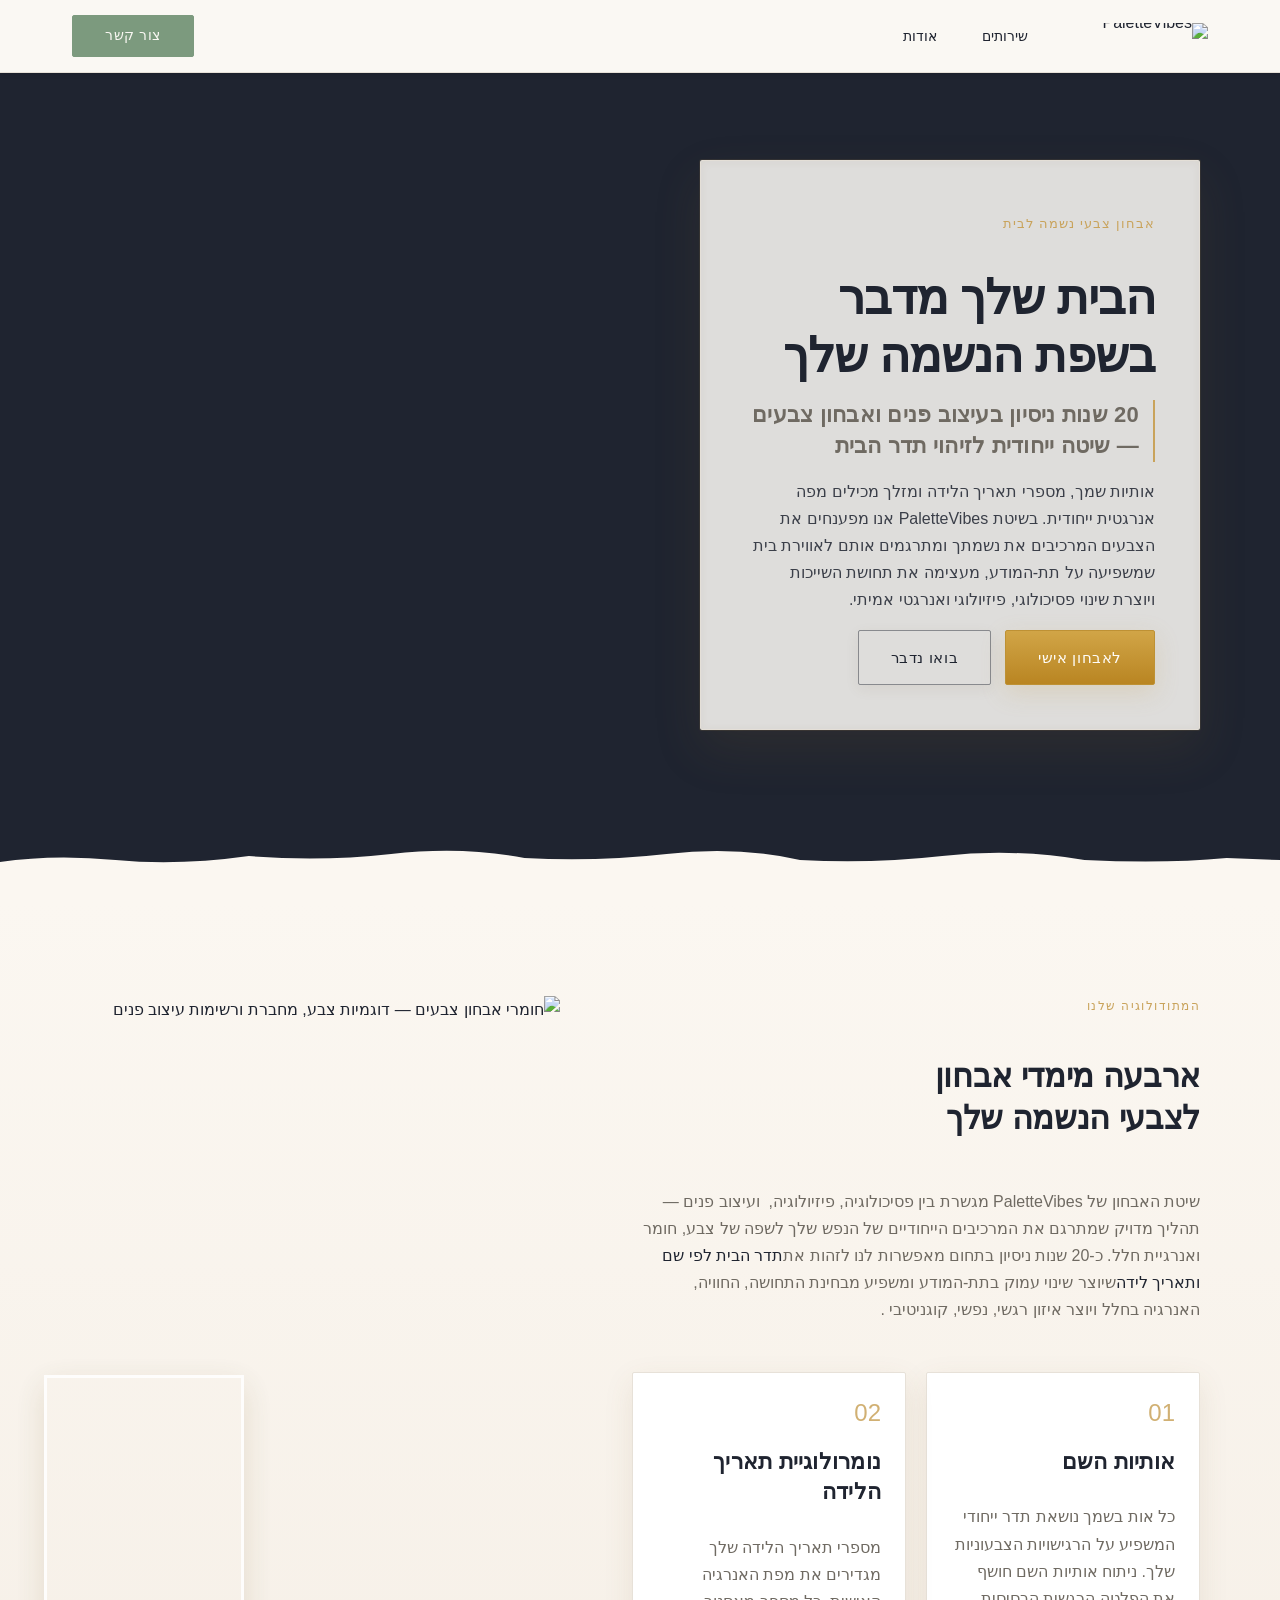
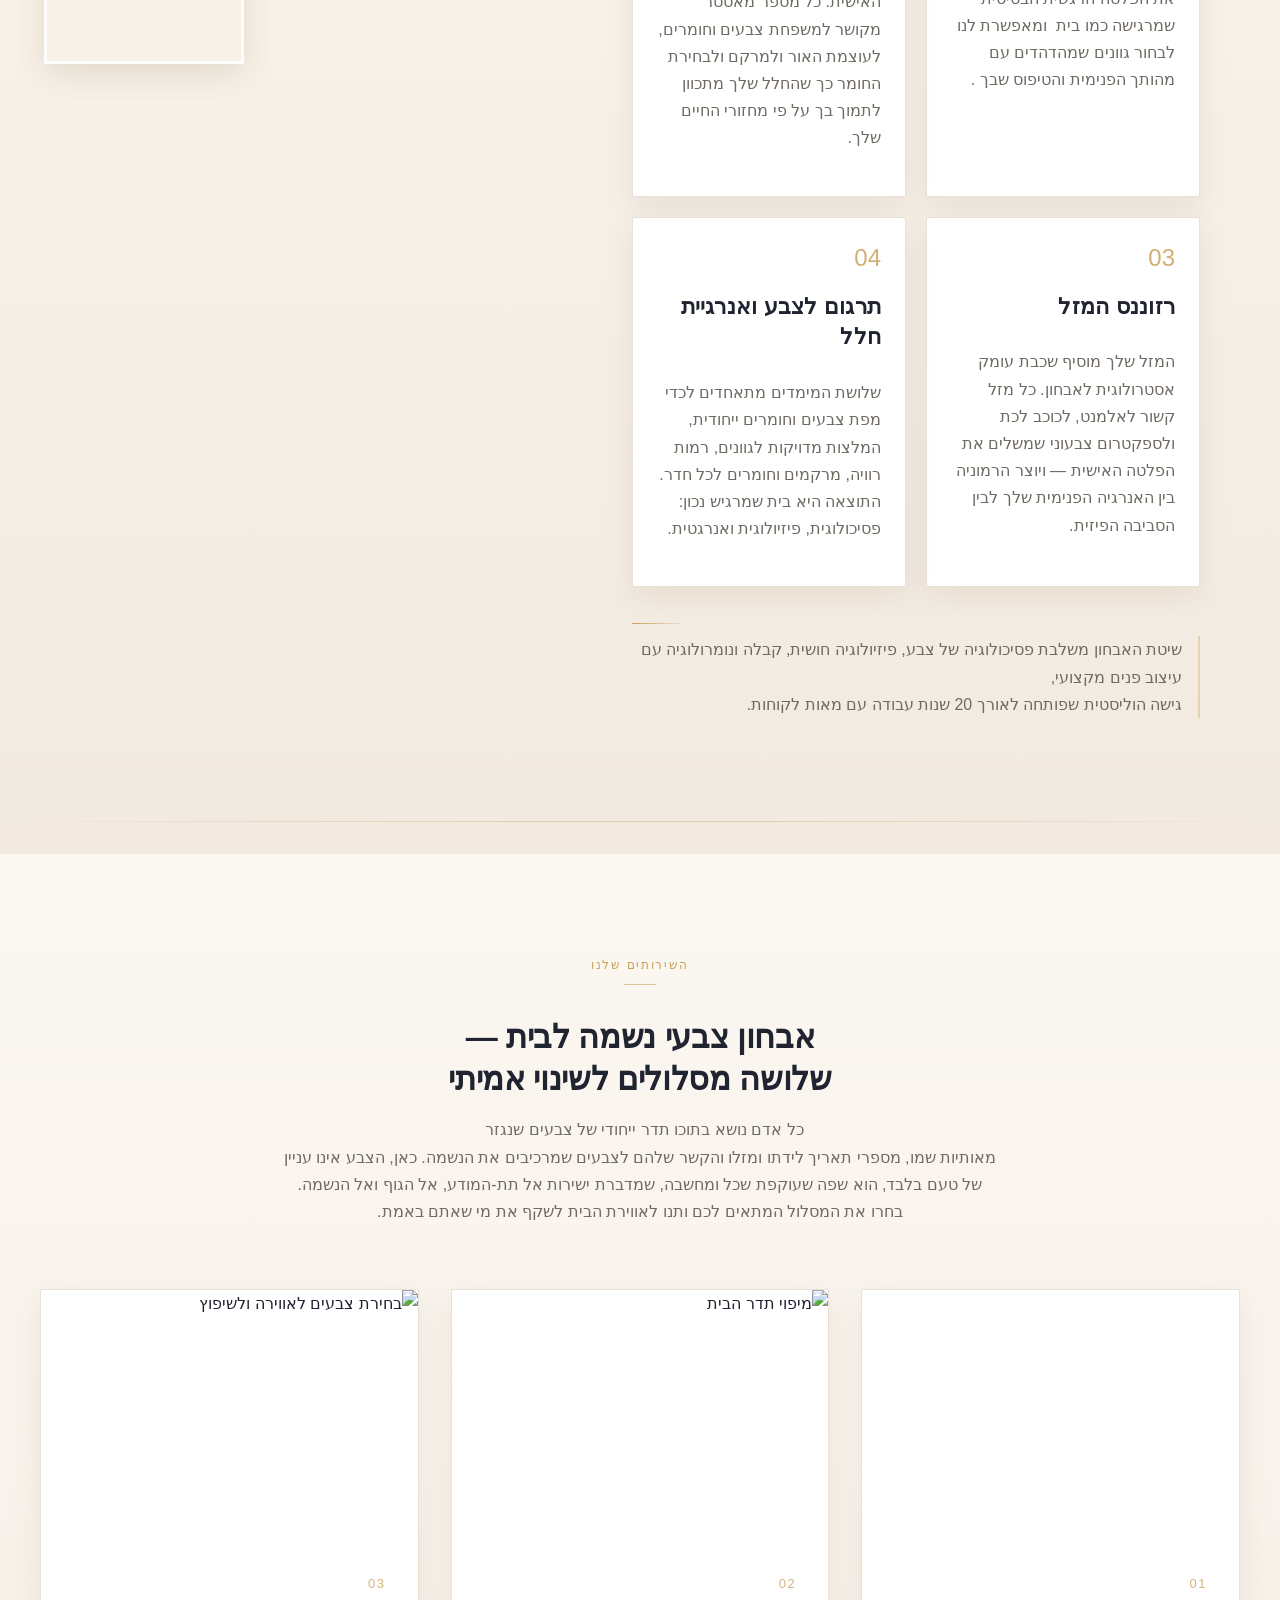
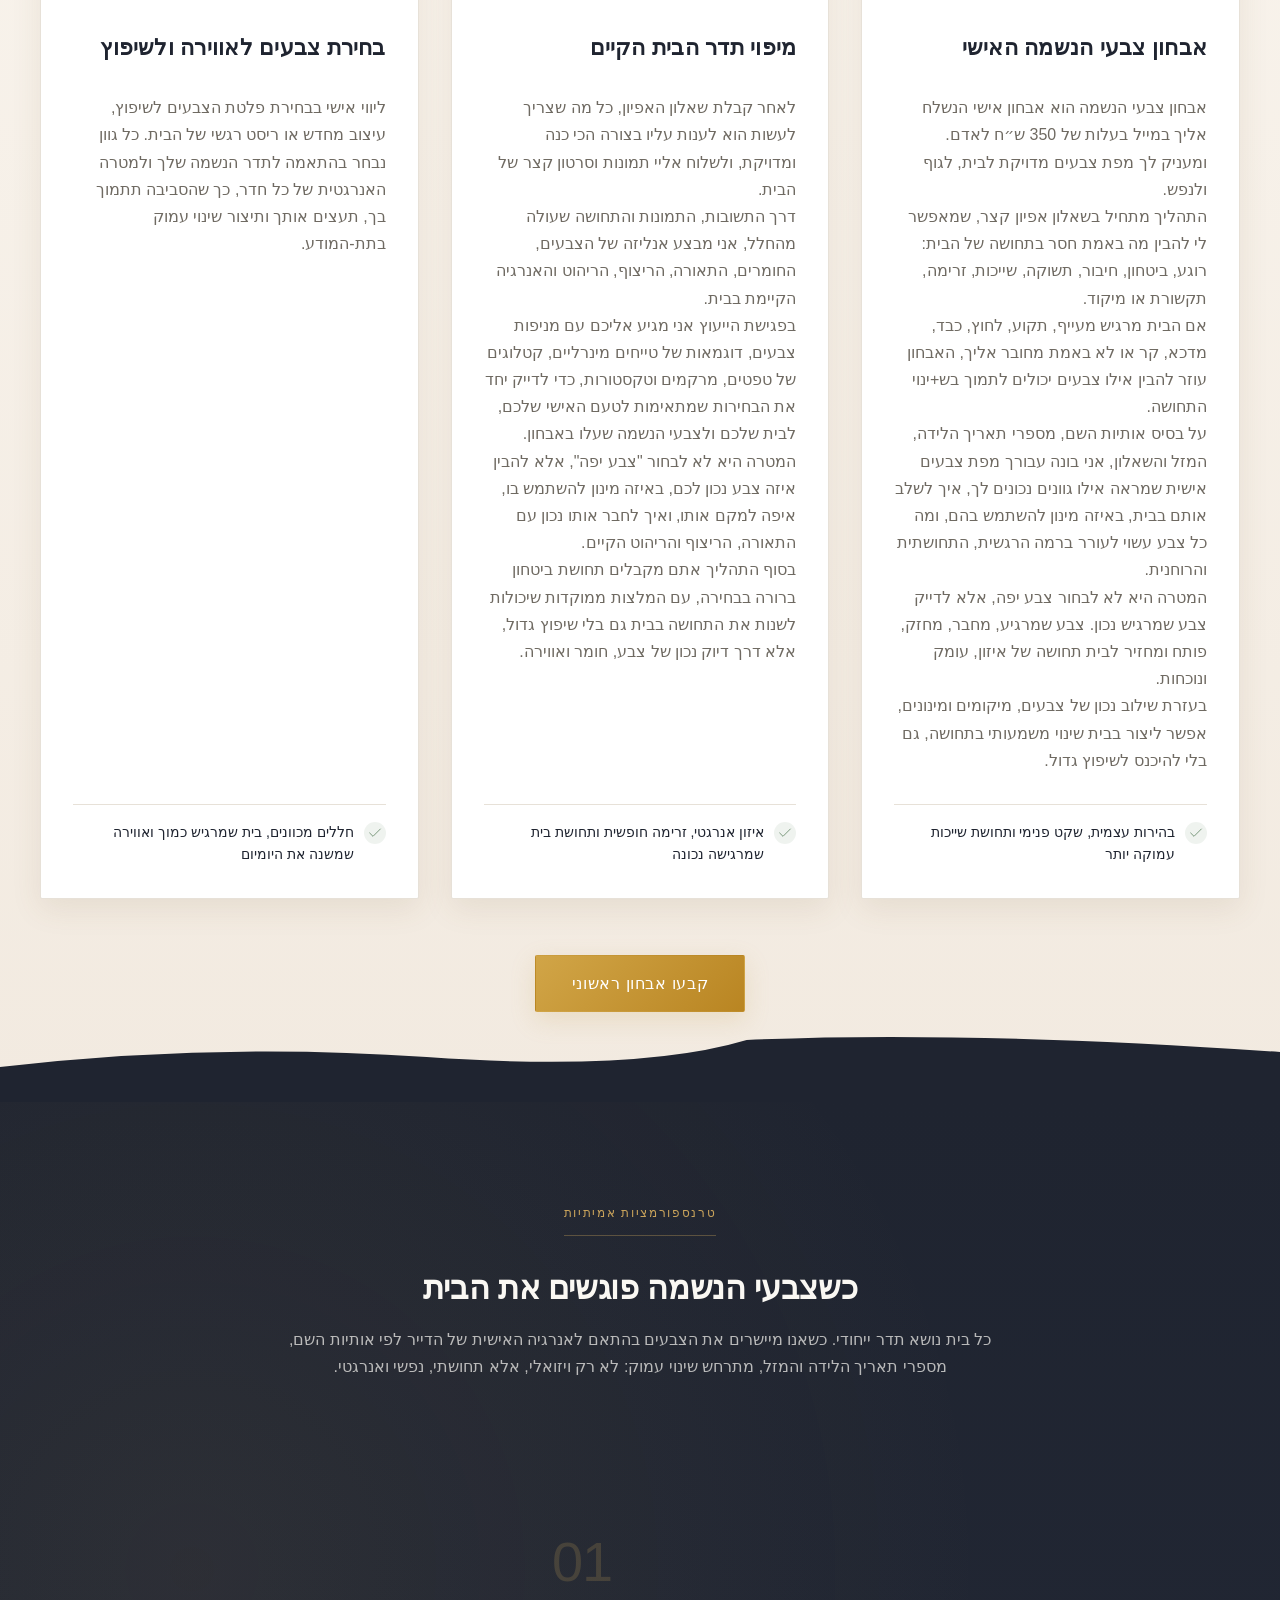
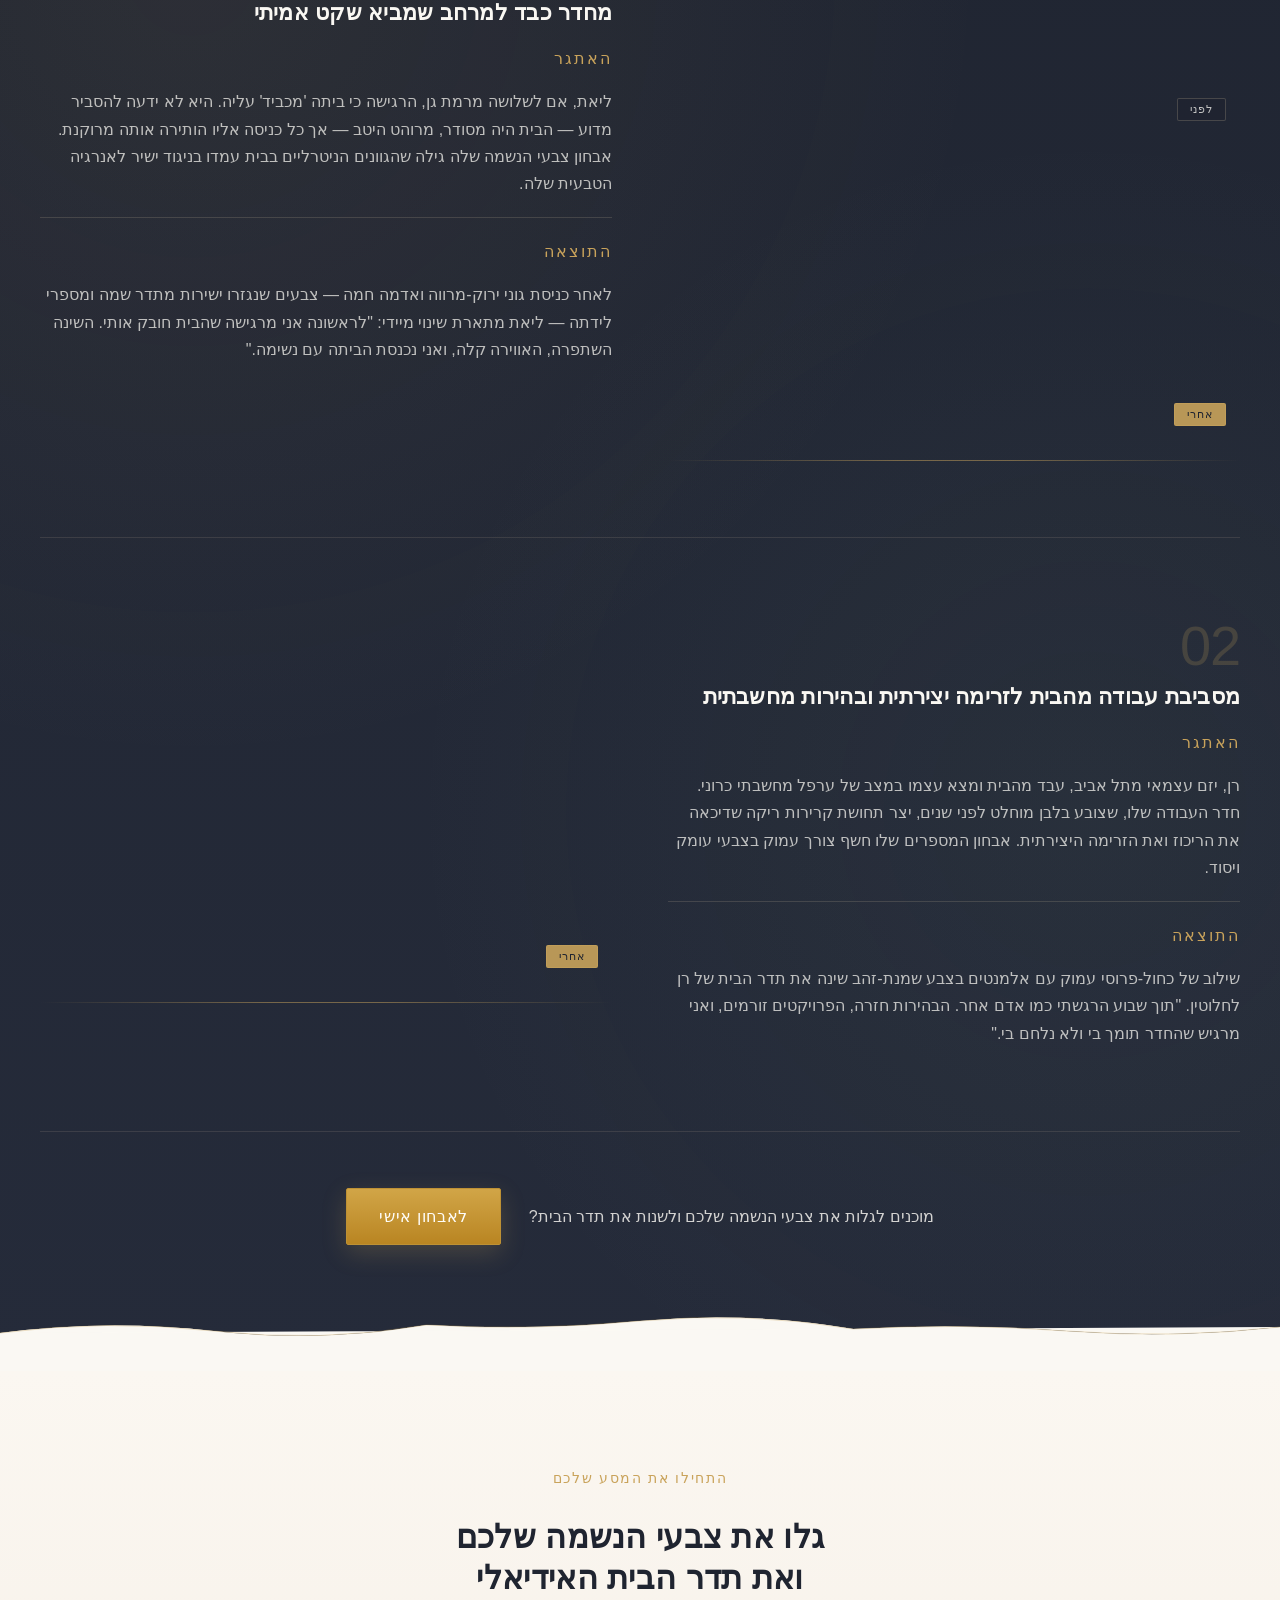
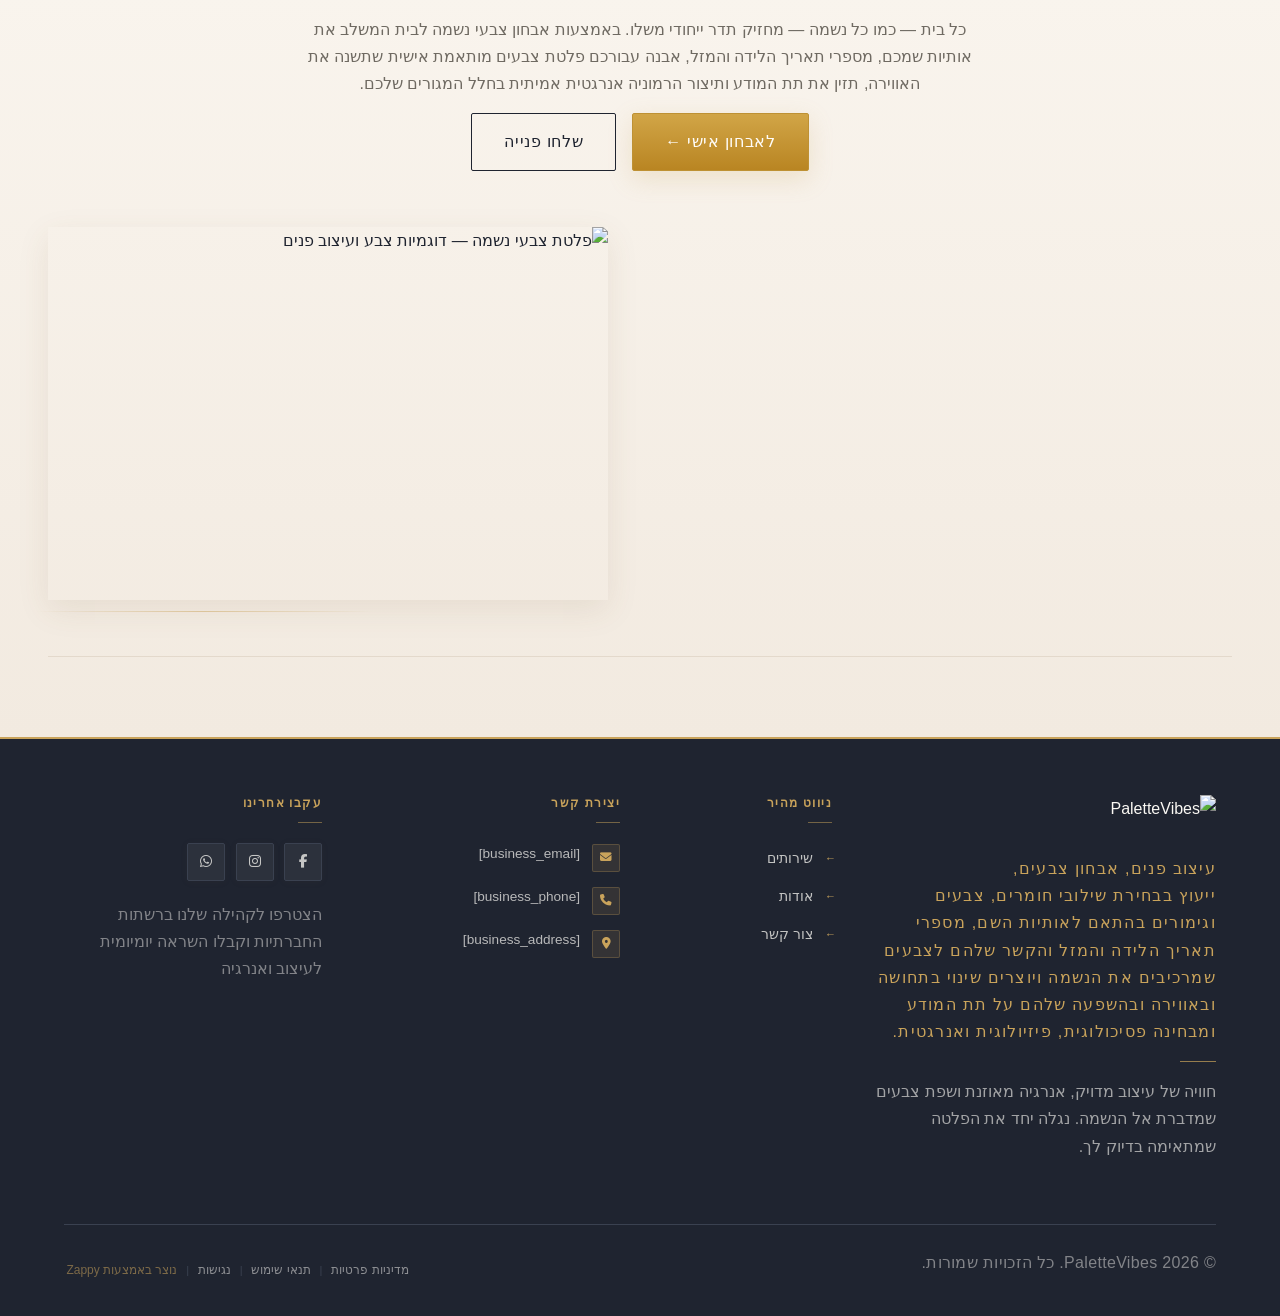
==== commit 7abad680: "Background sync: Progressive GitHub Sync" ====
--- a/public/index.html
+++ b/public/index.html
@@ -1 +1 @@
-<!doctype html><html dir="rtl" lang="he"><head><meta charset="UTF-8"><meta content="width=device-width,initial-scale=1" name="viewport"><meta content="index, follow" name="robots"><title>אבחון צבעי נשמה לבית — PaletteVibes</title><meta content="אבחון צבעי נשמה לבית לפי שם, תאריך לידה ומזל — שיטה ייחודית המשלבת רוחניות, אנרגטיקה ועיצוב פנים. שנה את תדר ביתך היום." name="description"><meta content="אבחון צבעי נשמה לבית, עיצוב פנים לפי אנרגיה וצבעים, תדר הבית לפי שם ותאריך לידה, השפעת צבעים על האנרגיה בבית" name="keywords"><script>!function(){"use strict";var t="c6f963eb-a542-43d1-9168-60a674cd0c1e",e="https://api.zappy5.com/api/analytics/track",a=18e5,n=2592e6,o=!0,i=!0,r=!0;var s=function(){var e="zappy_visitor_"+t,a=null;try{if(a=localStorage.getItem(e)){var o=JSON.parse(a),i=Date.now();if(i-o.created<n)return o.lastSeen=i,localStorage.setItem(e,JSON.stringify(o)),o.id}}catch(t){console.warn("Zappy Analytics: LocalStorage not available")}var r="zv_"+Date.now()+"_"+Math.random().toString(36).substr(2,9);try{localStorage.setItem(e,JSON.stringify({id:r,created:Date.now(),lastSeen:Date.now()}))}catch(t){}return r}(),c=function(){var e="zappy_session_"+t,n=null;try{if(n=sessionStorage.getItem(e)){var o=JSON.parse(n),i=Date.now();if(i-o.timestamp<a)return o.timestamp=i,sessionStorage.setItem(e,JSON.stringify(o)),o.id}}catch(t){console.warn("Zappy Analytics: SessionStorage not available")}var r="zs_"+Date.now()+"_"+Math.random().toString(36).substr(2,9);try{sessionStorage.setItem(e,JSON.stringify({id:r,timestamp:Date.now()}))}catch(t){}return r}();function l(a,n){n=n||{};var o={website_id:t,event_type:a,page_path:window.location.pathname,referrer:document.referrer||"direct",visitor_id:s,session_id:c,metadata:n};if(navigator.sendBeacon){var i=new Blob([JSON.stringify(o)],{type:"application/json"});navigator.sendBeacon(e,i)}else fetch(e,{method:"POST",headers:{"Content-Type":"application/json"},body:JSON.stringify(o),keepalive:!0}).catch(function(t){console.warn("Zappy Analytics: Failed to track event",t)})}o&&l("pageview",{title:document.title,url:window.location.href}),i&&document.addEventListener("click",function(t){var e=t.target;if("BUTTON"===e.tagName||e.closest("button")){var a="BUTTON"===e.tagName?e:e.closest("button");l("click",{element:"button",text:a.textContent.trim().substring(0,100),id:a.id||null,class:a.className||null})}else if("A"===e.tagName||e.closest("a")){var n="A"===e.tagName?e:e.closest("a");l("navigation",{element:"link",text:n.textContent.trim().substring(0,100),href:n.href,external:n.hostname!==window.location.hostname})}},!0),r&&document.addEventListener("submit",function(t){var e=t.target;l("form_submit",{form_id:e.id||null,form_name:e.name||null,form_action:e.action||null,form_method:e.method||"GET"})},!0);var d=Date.now();window.addEventListener("beforeunload",function(){l("page_unload",{time_on_page:Math.floor((Date.now()-d)/1e3),page_path:window.location.pathname})}),window.zappyAnalytics={track:l,getVisitorId:function(){return s},getSessionId:function(){return c}}}()</script><meta content="אבחון צבעי נשמה לבית — PaletteVibes" property="og:title"><meta content="אבחון צבעי נשמה לבית לפי שם, תאריך לידה ומזל — שיטה ייחודית המשלבת רוחניות, אנרגטיקה ועיצוב פנים. שנה את תדר ביתך היום." property="og:description"><meta content="summary_large_image" name="twitter:card"><meta content="אבחון צבעי נשמה לבית — PaletteVibes" name="twitter:title"><meta content="אבחון צבעי נשמה לבית לפי שם, תאריך לידה ומזל — שיטה ייחודית המשלבת רוחניות, אנרגטיקה ועיצוב פנים. שנה את תדר ביתך היום." name="twitter:description"><meta content="website" property="og:type"><meta content="he_IL" property="og:locale"><link href="https://cdnjs.cloudflare.com/ajax/libs/font-awesome/6.4.0/css/all.min.css" rel="stylesheet"><link href="/assets/favicon.ico" rel="icon" type="image/x-icon"><link href="/assets/favicon-16x16.png" rel="icon" type="image/png" sizes="16x16"><link href="/assets/favicon-32x32.png" rel="icon" type="image/png" sizes="32x32"><link href="/assets/favicon-48x48.png" rel="icon" type="image/png" sizes="48x48"><link href="/assets/favicon-192x192.png" rel="icon" type="image/png" sizes="192x192"><link href="/assets/favicon-512x512.png" rel="icon" type="image/png" sizes="512x512"><link href="/assets/apple-touch-icon.png" rel="apple-touch-icon"><link href="https://cdn.jsdelivr.net/npm/vanilla-cookieconsent@3/dist/cookieconsent.css" rel="stylesheet"><script src="https://cdn.jsdelivr.net/npm/vanilla-cookieconsent@3/dist/cookieconsent.umd.js"></script><script src="https://cdn.jsdelivr.net/gh/mickidum/acc_toolbar/acctoolbar/acctoolbar.min.js"></script><link href="/styles.css" rel="stylesheet"><style id="zappy-dropdown-submenu-styles">#navMenu li:has(.sub-menu),.nav-menu li:has(.sub-menu),.navbar li:has(.sub-menu),nav li:has(.sub-menu){position:relative}#navMenu .sub-menu,.nav-menu .sub-menu,.navbar .sub-menu,nav .sub-menu{display:block!important;position:absolute!important;top:100%;left:0;min-width:220px;background:#fff;border-radius:8px;box-shadow:0 8px 25px rgba(0,0,0,.15);padding:8px 0;opacity:0;visibility:hidden;transform:translateY(10px);transition:all .3s ease;z-index:1000;list-style:none;pointer-events:none}#navMenu li:hover>.sub-menu,.nav-menu li:hover>.sub-menu,.navbar li:hover>.sub-menu,nav li:hover>.sub-menu{opacity:1!important;visibility:visible!important;transform:translateY(0)!important;pointer-events:auto!important}.sub-menu li{list-style:none;margin:0;padding:0}.sub-menu a{display:block!important;padding:10px 16px!important;color:var(--text-dark,#333)!important;font-weight:500;text-decoration:none;white-space:nowrap;transition:background-color .2s}.sub-menu .zappy-nav-child>a{padding-left:28px!important;font-size:.9em!important;opacity:.85!important}[dir=rtl] .sub-menu .zappy-nav-child>a,html[lang=ar] .sub-menu .zappy-nav-child>a,html[lang=he] .sub-menu .zappy-nav-child>a{padding-left:10px!important;padding-right:28px!important}.sub-menu .zappy-nav-parent>a{font-weight:600!important}.sub-menu a:hover{background-color:#f5f5f5}[dir=rtl] .nav-menu .sub-menu,[dir=rtl] .navbar .sub-menu,[dir=rtl] nav .sub-menu,html[lang=ar] .nav-menu .sub-menu,html[lang=ar] .navbar .sub-menu,html[lang=ar] nav .sub-menu,html[lang=he] .nav-menu .sub-menu,html[lang=he] .navbar .sub-menu,html[lang=he] nav .sub-menu{left:auto!important;right:0!important}.sub-menu:empty,.sub-menu:not(:has(li)):not(:has(> a)),.sub-menu:not(:has(li:not(.zappy-hidden-menu-item))):not(:has(> a)){display:none!important;opacity:0!important;visibility:hidden!important;pointer-events:none!important}li:has(.menu-group-title):hover>.sub-menu{opacity:1!important;visibility:visible!important;transform:translateY(0)!important;pointer-events:auto!important}#navMenu>li>.menu-group-title,.nav-menu>li>.menu-group-title{display:inline-block;padding:.5rem 1rem;cursor:default;user-select:none}@media (max-width:768px){#navMenu .sub-menu,.nav-menu .sub-menu,.navbar .sub-menu,nav .sub-menu{position:static!important;transform:none!important;box-shadow:none!important;background:0 0!important;max-height:0;overflow:hidden;opacity:0;visibility:hidden;transition:max-height .3s ease,opacity .3s ease;padding:0!important;border-radius:0!important}#navMenu .sub-menu.mobile-expanded,.nav-menu .sub-menu.mobile-expanded,.navbar .sub-menu.mobile-expanded{max-height:none!important;overflow-y:visible!important;opacity:1!important;visibility:visible!important;padding:8px 0 8px 16px!important}[dir=rtl] .sub-menu.mobile-expanded,html[lang=he] .sub-menu.mobile-expanded{padding:8px 16px 8px 0!important}#navMenu li:hover>.sub-menu,.nav-menu li:hover>.sub-menu,.navbar li:hover>.sub-menu,nav li:hover>.sub-menu{opacity:0;visibility:hidden;pointer-events:none}#navMenu li>.sub-menu.mobile-expanded,.nav-menu li>.sub-menu.mobile-expanded,.navbar li>.sub-menu.mobile-expanded,nav li>.sub-menu.mobile-expanded{opacity:1!important;visibility:visible!important;pointer-events:auto!important}#navMenu li:has(.sub-menu),.nav-menu li:has(.sub-menu),.navbar li:has(.sub-menu),nav li:has(.sub-menu){display:flex!important;flex-wrap:wrap!important;align-items:center!important;position:relative!important;min-height:44px!important}#navMenu li:has(.sub-menu)>a,.nav-menu li:has(.sub-menu)>a,.navbar li:has(.sub-menu)>a,nav li:has(.sub-menu)>a{flex:1!important;min-width:0!important}#navMenu li:has(.sub-menu)>.menu-group-title,.nav-menu li:has(.sub-menu)>.menu-group-title,.navbar li:has(.sub-menu)>.menu-group-title,nav li:has(.sub-menu)>.menu-group-title{flex:1!important;min-width:0!important;padding:0!important;line-height:inherit!important}#navMenu li:has(.sub-menu)>.sub-menu,.nav-menu li:has(.sub-menu)>.sub-menu,.navbar li:has(.sub-menu)>.sub-menu,nav li:has(.sub-menu)>.sub-menu{flex-basis:100%!important;width:100%!important}#navMenu li:has(.sub-menu)>a [class*=arrow],#navMenu li:has(.sub-menu)>a [class*=chevron],.nav-menu li:has(.sub-menu)>a .fa-angle-down,.nav-menu li:has(.sub-menu)>a .fa-chevron-down,.nav-menu li:has(.sub-menu)>a [class*=arrow],.nav-menu li:has(.sub-menu)>a [class*=chevron],nav li:has(.sub-menu)>a [class*=arrow],nav li:has(.sub-menu)>a [class*=chevron]{display:none!important;visibility:hidden!important}.mobile-submenu-toggle{display:flex!important;align-items:center!important;justify-content:center!important;width:44px!important;height:auto!important;background:0 0!important;border:none!important;cursor:pointer!important;color:var(--text-dark)!important;position:static!important;flex-shrink:0!important;align-self:stretch!important;z-index:2!important;padding:0!important;margin:0!important}.mobile-submenu-toggle::after{content:''!important;width:0!important;height:0!important;border-left:6px solid transparent!important;border-right:6px solid transparent!important;border-top:7px solid currentColor!important;transition:transform .3s ease!important}.mobile-submenu-toggle.expanded::after{transform:rotate(180deg)!important}.sub-menu a{padding:10px 0!important;display:block!important;color:var(--text-dark)!important;white-space:normal!important}.sub-menu .zappy-nav-child>a{padding-left:28px!important;font-size:.9em!important;opacity:.85!important}[dir=rtl] .sub-menu .zappy-nav-child>a,html[lang=ar] .sub-menu .zappy-nav-child>a,html[lang=he] .sub-menu .zappy-nav-child>a{padding-left:0!important;padding-right:28px!important}.sub-menu .zappy-nav-parent>a{font-weight:600!important}#navMenu.active,.nav-menu.active{max-width:100vw!important;overflow-x:hidden!important;box-sizing:border-box!important}.navbar .sub-menu li a,.zappy-products-dropdown .sub-menu a,nav.navbar .sub-menu li a{color:var(--text-dark)!important}}@media (min-width:769px){.mobile-submenu-toggle{display:none!important}}</style><style id="mobile-lang-menu-deployed-css">@media (max-width:768px){.lang-switcher,.nav-container .lang-switcher,.nav-cta-container .lang-switcher,.nav-ecommerce-icons .lang-switcher,.nav-icons-left .lang-switcher,.navbar .lang-switcher,.navbar .nav-cta-container .lang-switcher{display:none!important}.mobile-lang-menu{width:100%;border-top:1px solid rgba(128,128,128,.2);padding:8px 0 0 0;margin-top:8px}.mobile-lang-toggle{display:flex!important;align-items:center;justify-content:space-between;width:100%;padding:12px 16px;background:0 0;border:none;cursor:pointer;font-size:15px;color:inherit;font-family:inherit}.mobile-lang-toggle::after{content:'';display:inline-block;width:8px;height:8px;border-right:2px solid currentColor;border-bottom:2px solid currentColor;transform:rotate(45deg);transition:transform .3s ease;margin-left:8px}.mobile-lang-toggle.expanded::after{transform:rotate(-135deg)}.mobile-lang-options{max-height:0;overflow:hidden;transition:max-height .3s ease}.mobile-lang-options.expanded{max-height:300px}.mobile-lang-option{display:flex!important;align-items:center;gap:10px;padding:10px 24px;text-decoration:none;color:inherit;font-size:14px;font-family:inherit}.mobile-lang-option:hover{background:rgba(128,128,128,.1)}.mobile-lang-option.active{font-weight:600;opacity:.7;pointer-events:none}.mobile-lang-option img{width:20px;height:20px;border-radius:50%}}@media (min-width:769px){.mobile-lang-menu{display:none!important}}</style><style id="zappy-widget-visibility">#mic-access-tool-box,#mic-access-tool-general-button,#mic-init-access-tool #mic-access-tool-box,#mic-init-access-tool #mic-access-tool-general-button,#mic-init-access-tool .mic-access-tool-general-button,._access-icon,._access-menu,.mic-access-tool-box,.mic-access-tool-general-button,div[id*=mic-access-tool-box]{display:none!important;visibility:hidden!important;opacity:0!important;pointer-events:none!important}</style></head><body><nav class="navbar" dir="rtl"><button aria-label="Menu" class="mobile-toggle" id="mobileToggle"><svg viewBox="0 0 24 24" fill="none" height="24" width="24" class="hamburger-icon"><path d="M3 12h18M3 6h18M3 18h18" stroke="currentColor" stroke-width="2" stroke-linecap="round"></path></svg><svg viewBox="0 0 24 24" fill="none" height="24" width="24" class="close-icon" style="display:none"><path d="M18 6L6 18M6 6l12 12" stroke="currentColor" stroke-width="2" stroke-linecap="round"></path></svg></button><button aria-label="Call" class="phone-header-btn" data-phone="[business_phone]"><svg viewBox="0 0 24 24" fill="currentColor" height="20" width="20"><path d="M22 16.92v3a2 2 0 0 1-2.18 2 19.79 19.79 0 0 1-8.63-3.07 19.5 19.5 0 0 1-6-6 19.79 19.79 0 0 1-3.07-8.67A2 2 0 0 1 4.11 2h3a2 2 0 0 1 2 1.72 12.84 12.84 0 0 0 .7 2.81 2 2 0 0 1-.45 2.11L8.09 9.91a16 16 0 0 0 6 6l1.27-1.27a2 2 0 0 1 2.11-.45 12.84 12.84 0 0 0 2.81.7A2 2 0 0 1 22 16.92z"></path></svg></button><div class="nav-container"><div class="nav-right-group"><div class="nav-brand"><a href="/" class="logo-link"><img alt="PaletteVibes" data-context="business logo" data-placeholder="logo" height="40" src="/assets/business-logo.webp" width="160" class="logo"></a></div><ul class="nav-menu" id="navMenu"><li><a href="/services">שירותים</a></li><li><a href="/about">אודות</a></li></ul></div><div class="nav-cta-container"><a href="/contact" class="nav-cta-btn">צור קשר</a></div></div></nav><script>window.addEventListener("load",function(){const e=document.querySelector(".navbar, nav, header");if(!e)return void console.log("[Navbar] Navbar element not found");let t=document.getElementById("mobileToggle")||document.querySelector(".mobile-toggle")||document.querySelector(".hamburger")||document.querySelector(".hamburger-menu")||document.querySelector(".menu-toggle")||document.querySelector(".burger-menu")||document.querySelector('[aria-label="Menu"]')||document.querySelector('[aria-label="תפריט"]');const o=document.querySelector(".phone-header-btn"),n=window.getComputedStyle(e);let r=n.backgroundColor;if(console.log("[Navbar] Initial navbar background:",r),"transparent"===r||"rgba(0, 0, 0, 0)"===r||r.startsWith("rgba")&&r.includes(", 0)")){const e=n.backgroundImage;if(e&&"none"!==e)console.log("[Navbar] Navbar has background image/gradient, using dark text"),r="rgb(240, 240, 240)";else{const e=window.getComputedStyle(document.body).backgroundColor;console.log("[Navbar] Navbar transparent, using body background:",e),r=e}}const i=r.match(/\d+/g);if(i&&i.length>=3){const e=(.299*parseInt(i[0])+.587*parseInt(i[1])+.114*parseInt(i[2]))/255;console.log("[Navbar] Mobile button colors preserved from Claude CSS (luminance:",e.toFixed(2)+")");const n=document.createElement("style");n.id="zappy-mobile-nav-fix";document.documentElement.lang;document.documentElement.dir,n.textContent='\n        /* Hide mobile buttons on desktop, show only on mobile */\n        @media (min-width: 769px) {\n          .mobile-toggle,\n          .phone-header-btn {\n            display: none !important;\n          }\n        }\n        \n        /* Show and position mobile buttons correctly on mobile */\n        @media (max-width: 768px) {\n          .mobile-toggle,\n          .phone-header-btn {\n            position: absolute !important;\n            top: 50% !important;\n            transform: translateY(-50%) !important;\n            z-index: 1001 !important;\n            display: flex !important;\n            align-items: center !important;\n            justify-content: center !important;\n            width: 36px !important;\n            height: 36px !important;\n            border-radius: 50% !important;\n            border: none !important;\n            cursor: pointer !important;\n            padding: 6px !important;\n            background: none !important;\n            color: var(--nav-text, var(--text-dark)) !important;\n          }\n          \n          /* LTR positioning (default): hamburger LEFT, phone RIGHT */\n          html:not([dir="rtl"]):not([lang="he"]):not([lang="ar"]) .mobile-toggle,\n          html[dir="ltr"] .mobile-toggle {\n            left: 12px !important;\n            right: auto !important;\n          }\n          html:not([dir="rtl"]):not([lang="he"]):not([lang="ar"]) .phone-header-btn,\n          html[dir="ltr"] .phone-header-btn {\n            right: 12px !important;\n            left: auto !important;\n          }\n          \n          /* RTL positioning: hamburger RIGHT, phone LEFT */\n          html[dir="rtl"] .mobile-toggle,\n          html[lang="he"] .mobile-toggle,\n          html[lang="ar"] .mobile-toggle {\n            right: 12px !important;\n            left: auto !important;\n          }\n          html[dir="rtl"] .phone-header-btn,\n          html[lang="he"] .phone-header-btn,\n          html[lang="ar"] .phone-header-btn {\n            left: 12px !important;\n            right: auto !important;\n          }\n          \n          /* CRITICAL: Ensure nav-container has min-height on mobile */\n          /* All children are positioned absolutely/fixed on mobile, so height:auto collapses to 0 */\n          .nav-container {\n            min-height: 70px !important;\n            position: relative !important;\n          }\n          \n          /* Ensure SVG icons are properly sized and inherit color */\n          .mobile-toggle svg,\n          .phone-header-btn svg {\n            width: 24px !important;\n            height: 24px !important;\n            /* Don\'t force display - let JavaScript control hamburger/close toggle */\n          }\n          \n          /* Reset nav-cta-container on mobile - remove desktop box-shadow/padding */\n          /* that creates a visible ghost box when CTA button is hidden */\n          .nav-cta-container {\n            box-shadow: none !important;\n            padding: 0 !important;\n          }\n          \n          /* Hide nav-cta-container entirely on mobile when there\'s no lang-switcher */\n          /* (only the CTA button is inside, and it\'s hidden on mobile) */\n          .nav-cta-container:not(:has(.lang-switcher)) {\n            display: none !important;\n          }\n          \n          /* CRITICAL: Prevent hero image fade gradient from bleeding over headline text */\n          /* The .image-fade-gradient has bottom: -30px (extends below parent) */\n          /* On mobile stacked layout, this overlaps the h1 text below the image */\n          .hero-image-column {\n            overflow: hidden !important;\n          }\n          .image-fade-gradient {\n            bottom: 0 !important;\n          }\n          \n          /* Hide desktop language switcher on mobile - hamburger menu handles it */\n          /* High specificity to override stored CSS */\n          .lang-switcher,\n          .nav-cta-container .lang-switcher,\n          .nav-container .lang-switcher,\n          .navbar .lang-switcher,\n          .navbar .nav-cta-container .lang-switcher {\n            display: none !important;\n          }\n        }\n      ';const r=document.getElementById("zappy-mobile-nav-fix");r&&r.remove(),document.head.appendChild(n),console.log("[Navbar] Critical CSS injected for mobile nav positioning");const l=window.innerWidth<=768;if(t){const e=t.querySelector(".hamburger-icon"),o=t.querySelector(".close-icon");e&&(e.style.setProperty("width","24px","important"),e.style.setProperty("height","24px","important"),e.style.setProperty("display","block","important")),o&&(o.style.setProperty("width","24px","important"),o.style.setProperty("height","24px","important"),o.style.setProperty("display","none","important")),l?(t.style.setProperty("position","absolute","important"),t.style.setProperty("top","50%","important"),t.style.setProperty("transform","translateY(-50%)","important"),t.style.setProperty("z-index","1001","important"),t.style.removeProperty("left"),t.style.removeProperty("right"),console.log("[Navbar] Mobile toggle positioning applied (mobile viewport)")):(t.style.removeProperty("position"),t.style.removeProperty("top"),t.style.removeProperty("transform"),t.style.removeProperty("z-index"),t.style.removeProperty("left"),t.style.removeProperty("right"),console.log("[Navbar] Desktop viewport - cleared mobile toggle inline positioning"))}if(o){const e=o.querySelector("svg");e&&(e.style.width="24px",e.style.height="24px",e.setAttribute("width","24"),e.setAttribute("height","24")),l?(o.style.setProperty("position","absolute","important"),o.style.setProperty("top","50%","important"),o.style.setProperty("transform","translateY(-50%)","important"),o.style.setProperty("z-index","1001","important"),o.style.removeProperty("left"),o.style.removeProperty("right"),console.log("[Navbar] Phone button positioning applied (mobile viewport)")):(o.style.removeProperty("position"),o.style.removeProperty("top"),o.style.removeProperty("transform"),o.style.removeProperty("z-index"),o.style.removeProperty("left"),o.style.removeProperty("right"),console.log("[Navbar] Desktop viewport - cleared phone button inline positioning"))}}else console.log("[Navbar] Could not parse background color:",r);t=document.getElementById("mobileToggle")||document.querySelector(".mobile-toggle")||document.querySelector(".hamburger")||document.querySelector(".hamburger-menu")||document.querySelector(".menu-toggle")||document.querySelector(".burger-menu")||document.querySelector('[aria-label="Menu"]')||document.querySelector('[aria-label="תפריט"]');const l=document.getElementById("navMenu")||document.querySelector(".nav-menu")||document.querySelector(".nav-links")||document.querySelector("nav ul:not(.submenu)");if(!t||!l)return void console.log("[Navbar] Mobile toggle or menu not found:",{toggle:!!t,menu:!!l});l.id||(l.id="navMenu"),console.log("[Navbar] Initializing mobile menu...");const a=t.cloneNode(!0);t.parentNode.replaceChild(a,t),a.addEventListener("click",function(e){e.preventDefault(),e.stopPropagation();const t=this.querySelector(".hamburger-icon"),o=this.querySelector(".close-icon");l.classList.contains("active")?(l.classList.remove("active"),t&&t.style.setProperty("display","block","important"),o&&o.style.setProperty("display","none","important"),document.body.style.overflow="",console.log("[Navbar] Menu closed")):(l.classList.add("active"),t&&t.style.setProperty("display","none","important"),o&&o.style.setProperty("display","block","important"),document.body.style.overflow="hidden",console.log("[Navbar] Menu opened"))}),l.querySelectorAll("a").forEach(function(e){e.addEventListener("click",function(){if("#"===this.getAttribute("href"))return;const e=a.querySelector(".hamburger-icon"),t=a.querySelector(".close-icon");l.classList.remove("active"),e&&e.style.setProperty("display","block","important"),t&&t.style.setProperty("display","none","important"),document.body.style.overflow="",console.log("[Navbar] Menu closed (link clicked)")})});var s=l.querySelectorAll(".dropdown-toggle");s.forEach(function(e){e.addEventListener("click",function(e){e.preventDefault(),e.stopPropagation();var t=this.closest(".nav-dropdown");t&&(t.parentNode.querySelectorAll(".nav-dropdown.open").forEach(function(e){e!==t&&e.classList.remove("open")}),t.classList.toggle("open"),console.log("[Navbar] Dropdown toggled:",t.classList.contains("open")?"open":"closed"))})}),document.addEventListener("click",function(e){e.target.closest(".nav-dropdown")||document.querySelectorAll(".nav-dropdown.open").forEach(function(e){e.classList.remove("open")})}),console.log("[Navbar] Dropdown handlers initialized for "+s.length+" dropdowns"),o&&o.addEventListener("click",function(){const e=document.querySelectorAll('a[href^="tel:"]'),t=e.length>0?e[0].getAttribute("href").replace("tel:",""):"[business_phone]";window.location.href="tel:"+t,console.log("[Navbar] Phone button clicked")}),console.log("[Navbar] Mobile menu initialized successfully");const p=function(){const e=document.querySelector(".whatsapp-float");e&&(window.innerWidth>=769?(e.style.setProperty("display","none","important"),e.style.setProperty("visibility","hidden","important"),e.style.setProperty("opacity","0","important"),e.style.setProperty("pointer-events","none","important"),console.log("[WhatsApp] Button hidden on desktop")):(e.style.removeProperty("display"),e.style.removeProperty("visibility"),e.style.removeProperty("opacity"),e.style.removeProperty("pointer-events"),console.log("[WhatsApp] Button visible on mobile")))};let c;p(),window.addEventListener("resize",function(){clearTimeout(c),c=setTimeout(p,100)})})</script><main><section class="index-hero-section" data-layout-spec="בית-hero" dir="rtl" id="index-hero-section" data-hero-type="fullscreen-scrim"><div class="index-hero-bg"><img alt="עיצוב פנים מואר עם טקסטורות טבעיות, דוגמיות צבע וכתבי יד של נומרולוגיה על שולחן עץ" data-context="Sunlit luxury interior design scene: a bright, airy living room with natural linen textures, sage green accents, scattered color swatches in warm muted tones, handwritten numerology notes on a wooden table, a small crystal, dried botanicals, and warm golden daylight streaming through sheer curtains — editorial, calm, premium mood" data-placeholder="index-hero-image-1" height="900" src="/assets/site-index-hero-image-1.webp" width="1440" data-element-id="img-1777096989091-amtnel8cm" data-element-type="image" data-hero-background="true" data-hero-bg="true"></div><div class="index-hero-scrim" aria-hidden="true"></div><div class="index-hero-container"><div class="index-hero-card"><p><span class="index-hero-eyebrow">אבחון צבעי נשמה לבית</span></p><h1 class="index-hero-h1">הבית שלך מדבר<br>בשפת הנשמה שלך</h1><h3 class="index-hero-h3">20 שנות ניסיון בעיצוב פנים ואבחון צבעים — שיטה ייחודית לזיהוי תדר הבית</h3><p class="index-hero-body">אותיות שמך, מספרי תאריך הלידה ומזלך מכילים מפה אנרגטית ייחודית. בשיטת PaletteVibes אנו מפענחים את הצבעים המרכיבים את נשמתך ומתרגמים אותם לאווירת בית שמשפיעה על תת-המודע, מעצימה את תחושת השייכות ויוצרת שינוי פסיכולוגי, פיזיולוגי ואנרגטי אמיתי.</p><div class="index-hero-cta-row"><a href="#contact" class="index-hero-btn-primary" data-element-id="btn-1777096989087-u4dwz1pvy" data-element-type="button" data-native-element="true">לאבחון אישי</a><a href="#about" class="index-hero-btn-secondary" data-element-id="btn-1777096989087-iz40vo2np" data-element-type="button" data-native-element="true">בואו נדבר</a></div></div></div><div class="index-hero-divider-wrapper"><svg viewBox="0 0 1440 90" aria-hidden="true" xmlns="http://www.w3.org/2000/svg" data-no-icon-edit="true" preserveAspectRatio="none"><path d="M0,90 L0,52 Q60,44 130,50 T280,46 Q360,52 440,44 T590,48 Q670,52 750,44 T900,50 Q980,54 1060,46 T1220,50 Q1310,54 1380,48 L1440,50 L1440,90 Z" fill="#FBF7F1"></path></svg></div></section><section class="index-methodology-section" data-layout-spec="בית-methodology" dir="rtl" id="index-methodology-section"><div class="index-methodology-container"><div class="index-methodology-content"><div class="index-methodology-label">המתודולוגיה שלנו</div><h2 class="index-methodology-heading">ארבעה מימדי אבחון<br>לצבעי הנשמה שלך</h2><p class="index-methodology-intro">שיטת האבחון של PaletteVibes מגשרת בין פסיכולוגיה, פיזיולוגיה,&nbsp; ועיצוב פנים — תהליך מדויק שמתרגם את המרכיבים הייחודיים של הנפש שלך לשפה של צבע, חומר ואנרגיית חלל. כ-20 שנות ניסיון בתחום מאפשרות לנו לזהות את<em>תדר הבית לפי שם ותאריך לידה</em>שיוצר שינוי עמוק בתת-המודע ומשפיע מבחינת התחושה, החוויה, האנרגיה בחלל ויוצר איזון רגשי, נפשי, קוגניטיבי .</p><div class="index-methodology-grid"><article class="index-methodology-card" data-grid-item-index="0"><div class="index-methodology-card-num">01</div><div class="index-methodology-card-body"><h3 class="index-methodology-card-title">אותיות השם</h3><p>כל אות בשמך נושאת תדר ייחודי המשפיע על הרגישויות הצבעוניות שלך. ניתוח אותיות השם חושף את הפלטה הרגשית הבסיסית שמרגישה כמו בית&nbsp; ומאפשרת לנו לבחור גוונים שמהדהדים עם מהותך הפנימית והטיפוס שבך .</p></div></article><article class="index-methodology-card" data-grid-item-index="1"><div class="index-methodology-card-num">02</div><div class="index-methodology-card-body"><h3 class="index-methodology-card-title">נומרולוגיית תאריך הלידה</h3><p>מספרי תאריך הלידה שלך מגדירים את מפת האנרגיה האישית. כל מספר מאסטר מקושר למשפחת צבעים וחומרים, לעוצמת האור ולמרקם ולבחירת החומר כך שהחלל שלך מתכוון לתמוך בך על פי מחזורי החיים שלך.</p></div></article><article class="index-methodology-card" data-grid-item-index="2"><div class="index-methodology-card-num">03</div><div class="index-methodology-card-body"><h3 class="index-methodology-card-title">רזוננס המזל</h3><p>המזל שלך מוסיף שכבת עומק אסטרולוגית לאבחון. כל מזל קשור לאלמנט, לכוכב לכת ולספקטרום צבעוני שמשלים את הפלטה האישית — ויוצר הרמוניה בין האנרגיה הפנימית שלך לבין הסביבה הפיזית.</p></div></article><article class="index-methodology-card" data-grid-item-index="3"><div class="index-methodology-card-num">04</div><div class="index-methodology-card-body"><h3 class="index-methodology-card-title">תרגום לצבע ואנרגיית חלל</h3><p>שלושת המימדים מתאחדים לכדי מפת צבעים וחומרים ייחודית, המלצות מדויקות לגוונים, רמות רוויה, מרקמים וחומרים לכל חדר. התוצאה היא בית שמרגיש נכון: פסיכולוגית, פיזיולוגית ואנרגטית.</p></div></article></div><div class="index-methodology-credibility"><div class="index-methodology-credibility-line"></div><p class="index-methodology-credibility-text">שיטת האבחון משלבת פסיכולוגיה של צבע, פיזיולוגיה חושית, קבלה ונומרולוגיה עם עיצוב פנים מקצועי,&nbsp;<br>גישה הוליסטית שפותחה לאורך 20 שנות עבודה עם מאות לקוחות.</p></div></div><div class="index-methodology-imagery"><div class="index-methodology-main-image-wrap"><img alt="חומרי אבחון צבעים — דוגמיות צבע, מחברת ורשימות עיצוב פנים" data-context="Flat lay of interior design materials on warm linen paper: paint chip swatches in earthy sage green, warm gold, dusty rose and cream tones, a handwritten notebook with color notes and numerology calculations, a wooden pencil, a brass compass, and small fabric swatches in natural textures — photographed in soft natural window light with a calm editorial aesthetic. No mystical symbols, purely tactile and real." data-placeholder="index-methodology-image-1" height="680" src="/assets/site-index-methodology-image-1.webp" width="520" data-element-id="img-1777096989091-4tn5o0x99" data-element-type="image" class="index-methodology-img-main"><div class="index-methodology-secondary-tile"><div style="position:relative !important;overflow:hidden !important;width:379px !important;max-width:100% !important;margin-left:auto !important;margin-right:auto !important;height:283px !important;display:block !important" data-element-id="img-1777096989091-hjp0l0fup" data-element-type="image" data-zappy-wrapper-margins-applied="true" data-zappy-zoom-clip="true" data-zappy-zoom-wrapper="true" data-zappy-zoom-wrapper-height="283px" data-zappy-zoom-wrapper-width="379px" data-zappy-zoom-wrapper-width-mode="px"><img alt="לוח השראה לעיצוב פנים עם דוגמיות צבע ומרקמים" data-context="Close-up detail of an interior design mood board pinned to a cork board: small paint chips in muted sage and warm ivory, a hand-drawn floor plan sketch, and a strip of natural linen fabric swatch — warm afternoon light, editorial and tactile feel, no text overlays." data-placeholder="index-methodology-image-2" height="180" src="/assets/site-index-methodology-image-2-1777098240482-4gy3pb.webp?v=1777098242154" width="220" data-element-id="img-1777096989091-hjp0l0fup" data-element-type="image" data-zappy-object-position="50% 33%" data-zappy-original-height="283" data-zappy-original-width="379" data-zappy-zoom="1" style="object-fit:cover !important;display:block !important;border-radius:8px;object-position:50% 33% !important;width:100% !important;height:auto !important;max-width:100% !important;margin:0px !important;max-height:300px !important;position:relative !important" class="index-methodology-img-secondary"></div></div></div></div></div><div class="index-methodology-divider-wrapper" aria-hidden="true"><div class="index-methodology-divider-grid"></div><div class="index-methodology-divider-fade"></div></div></section><section class="index-services-section" data-layout-spec="בית-services" dir="rtl" id="index-services-section"><div class="index-services-container"><div class="index-services-intro"><p><span class="index-services-eyebrow">השירותים שלנו</span></p><h2 class="index-services-heading">אבחון צבעי נשמה לבית —<br>שלושה מסלולים לשינוי אמיתי</h2><p class="index-services-subtext">כל אדם נושא בתוכו תדר ייחודי של צבעים שנגזר&nbsp;&nbsp;<br>מאותיות שמו, מספרי תאריך לידתו ומזלו והקשר שלהם לצבעים שמרכיבים את הנשמה. כאן, הצבע אינו עניין של טעם בלבד, הוא שפה שעוקפת שכל ומחשבה, שמדברת ישירות אל תת-המודע, אל הגוף ואל הנשמה. בחרו את המסלול המתאים לכם ותנו לאווירת הבית לשקף את מי שאתם באמת.</p></div><div class="index-services-grid"><article class="index-services-card" data-grid-item-index="0" style="overflow:hidden !important"><figure class="index-services-card-image-wrap"><input class="zappy-lightbox-toggle" data-zappy-image-lightbox="true" id="zappy-lightbox-toggle-img-1777096989091-eo5cekm0j" type="checkbox"><label class="zappy-lightbox-trigger" data-zappy-image-lightbox="true" for="zappy-lightbox-toggle-img-1777096989091-eo5cekm0j"><div style="cursor:pointer;position:relative !important;overflow:hidden !important;width:378px !important;max-width:100% !important;margin-left:auto !important;margin-right:auto !important;height:282px !important;display:block !important" data-element-id="img-1777096989091-eo5cekm0j" data-element-type="image" data-zappy-wrapper-margins-applied="true" data-zappy-zoom-clip="true" data-zappy-zoom-wrapper="true" data-zappy-zoom-wrapper-height="282px" data-zappy-zoom-wrapper-width="378px" data-zappy-zoom-wrapper-width-mode="px" data-zappy-click-action="expand"><img alt="אבחון צבעי נשמה אישי" data-context="Spiritual color diagnosis session: a warm, softly lit interior scene showing a woman sitting at an elegant wooden desk with color swatches, numerology charts, and handwritten name letters arranged on parchment paper. Warm golden light streams through sheer curtains. The mood is calm, introspective, and luxurious — like a private consultation in a refined spiritual atelier." data-placeholder="index-services-image-1" height="400" src="/assets/site-index-services-image-1-1777099988228-rtyhgu.webp?v=1777099989967" width="600" data-element-id="img-1777096989091-eo5cekm0j" data-element-type="image" data-zappy-object-position="50% 33%" data-zappy-original-height="282.0059509277344" data-zappy-original-width="377.9047546386719" data-zappy-zoom="0.6" style="object-position:50% 33% !important;width:100% !important;height:auto !important;object-fit:cover !important;max-width:100% !important;display:block !important;margin:0px !important;max-height:300px !important;position:relative !important" data-zappy-click-action="expand"></div></label></figure><div class="index-services-card-body"><p><span class="index-services-card-number">01</span></p><h3 class="index-services-card-title">אבחון צבעי הנשמה האישי</h3><p class="index-services-card-desc">אבחון צבעי הנשמה הוא אבחון אישי הנשלח אליך במייל בעלות של 350 ש״ח לאדם.&nbsp;<br>ומעניק לך מפת צבעים מדויקת לבית, לגוף ולנפש.<br>התהליך מתחיל בשאלון אפיון קצר, שמאפשר לי להבין מה באמת חסר בתחושה של הבית: רוגע, ביטחון, חיבור, תשוקה, שייכות, זרימה, תקשורת או מיקוד.<br>אם הבית מרגיש מעייף, תקוע, לחוץ, כבד, מדכא, קר או לא באמת מחובר אליך, האבחון עוזר להבין אילו צבעים יכולים לתמוך בש+ינוי התחושה.<br>על בסיס אותיות השם, מספרי תאריך הלידה, המזל והשאלון, אני בונה עבורך מפת צבעים אישית שמראה אילו גוונים נכונים לך, איך לשלב אותם בבית, באיזה מינון להשתמש בהם, ומה כל צבע עשוי לעורר ברמה הרגשית, התחושתית והרוחנית.<br>המטרה היא לא לבחור צבע יפה, אלא לדייק צבע שמרגיש נכון. צבע שמרגיע, מחבר, מחזק, פותח ומחזיר לבית תחושה של איזון, עומק ונוכחות.<br>בעזרת שילוב נכון של צבעים, מיקומים ומינונים, אפשר ליצור בבית שינוי משמעותי בתחושה, גם בלי להיכנס לשיפוץ גדול.</p><div class="index-services-card-outcome"><span class="index-services-outcome-icon"><svg viewBox="0 0 24 24" aria-hidden="true" xmlns="http://www.w3.org/2000/svg" data-element-type="icon" data-icon-type="svg" fill="none" height="16" stroke="currentColor" stroke-linecap="round" stroke-linejoin="round" stroke-width="1.5" width="16"><polyline points="20 6 9 17 4 12"></polyline></svg></span><span>בהירות עצמית, שקט פנימי ותחושת שייכות עמוקה יותר</span></div></div></article><article class="index-services-card" data-grid-item-index="1"><figure class="index-services-card-image-wrap"><img alt="מיפוי תדר הבית" data-context="Home frequency mapping and energy analysis: a beautifully composed interior shot of a living room with layered textures — linen cushions, warm terracotta accents, sage green plants, and natural wood. A floor plan sketch and color palette chips are laid out on a coffee table. The atmosphere feels grounded, intentional, and quietly spiritual — as if every element was chosen to harmonize energy flow." data-placeholder="index-services-image-2" height="400" src="/assets/site-index-services-image-2.webp" width="600" data-element-id="img-1777096989091-qbodj8v8p" data-element-type="image"></figure><div class="index-services-card-body"><p><span class="index-services-card-number">02</span></p><h3 class="index-services-card-title">מיפוי תדר הבית הקיים</h3><p class="index-services-card-desc">לאחר קבלת שאלון האפיון, כל מה שצריך לעשות הוא לענות עליו בצורה הכי כנה ומדויקת, ולשלוח אליי תמונות וסרטון קצר של הבית.<br>דרך התשובות, התמונות והתחושה שעולה מהחלל, אני מבצע אנליזה של הצבעים, החומרים, התאורה, הריצוף, הריהוט והאנרגיה הקיימת בבית.<br>בפגישת הייעוץ אני מגיע אליכם עם מניפות צבעים, דוגמאות של טייחים מינרליים, קטלוגים של טפטים, מרקמים וטקסטורות, כדי לדייק יחד את הבחירות שמתאימות לטעם האישי שלכם, לבית שלכם ולצבעי הנשמה שעלו באבחון.<br>המטרה היא לא לבחור "צבע יפה", אלא להבין איזה צבע נכון לכם, באיזה מינון להשתמש בו, איפה למקם אותו, ואיך לחבר אותו נכון עם התאורה, הריצוף והריהוט הקיים.<br>בסוף התהליך אתם מקבלים תחושת ביטחון ברורה בבחירה, עם המלצות ממוקדות שיכולות לשנות את התחושה בבית גם בלי שיפוץ גדול, אלא דרך דיוק נכון של צבע, חומר ואווירה.</p><div class="index-services-card-outcome"><span class="index-services-outcome-icon"><svg viewBox="0 0 24 24" aria-hidden="true" xmlns="http://www.w3.org/2000/svg" data-element-type="icon" data-icon-type="svg" fill="none" height="16" stroke="currentColor" stroke-linecap="round" stroke-linejoin="round" stroke-width="1.5" width="16"><polyline points="20 6 9 17 4 12"></polyline></svg></span><span>איזון אנרגטי, זרימה חופשית ותחושת בית שמרגישה נכונה</span></div></div></article><article class="index-services-card" data-grid-item-index="2"><figure class="index-services-card-image-wrap"><img alt="בחירת צבעים לאווירה ולשיפוץ" data-context="Personalized color selection for interior renovation and emotional reset: an elegant mood board session showing curated paint swatches in warm sage, dusty rose, and muted gold tones arranged on a light marble surface alongside fabric samples and architectural drawings. A designer hand points to a specific palette. The scene feels luxurious, precise, and deeply personal — evoking a premium interior design consultation." data-placeholder="index-services-image-3" height="400" src="/assets/site-index-services-image-3.webp" width="600" data-element-id="img-1777096989092-jely9urv4" data-element-type="image"></figure><div class="index-services-card-body"><p><span class="index-services-card-number">03</span></p><h3 class="index-services-card-title">בחירת צבעים לאווירה ולשיפוץ</h3><p class="index-services-card-desc">ליווי אישי בבחירת פלטת הצבעים לשיפוץ, עיצוב מחדש או ריסט רגשי של הבית. כל גוון נבחר בהתאמה לתדר הנשמה שלך ולמטרה האנרגטית של כל חדר, כך שהסביבה תתמוך בך, תעצים אותך ותיצור שינוי עמוק בתת-המודע.</p><div class="index-services-card-outcome"><span class="index-services-outcome-icon"><svg viewBox="0 0 24 24" aria-hidden="true" xmlns="http://www.w3.org/2000/svg" data-element-type="icon" data-icon-type="svg" fill="none" height="16" stroke="currentColor" stroke-linecap="round" stroke-linejoin="round" stroke-width="1.5" width="16"><polyline points="20 6 9 17 4 12"></polyline></svg></span><span>חללים מכוונים, בית שמרגיש כמוך ואווירה שמשנה את היומיום</span></div></div></article></div><div class="index-services-cta-wrap" style="text-align:center !important;display:flex !important;justify-content:center !important;align-items:flex-start !important;width:100% !important"><a href="/contact +972525050506" class="index-services-cta-btn" data-element-id="btn-1777096989087-kl68yws4x" data-element-type="button" data-native-element="true" style="outline:none;border-color:transparent !important;color:rgb(255, 255, 255) !important;background-color:transparent !important;background-image:linear-gradient(135deg, rgb(209, 165, 71), rgb(185, 133, 34)) !important">קבעו אבחון ראשוני</a></div></div><div class="index-services-divider-wrapper"><svg viewBox="0 0 1200 90" aria-hidden="true" xmlns="http://www.w3.org/2000/svg" data-no-icon-edit="true" preserveAspectRatio="none"><path d="M0,90 L0,55 Q200,30 400,45 T700,28 Q900,18 1200,40 L1200,90 Z" fill="#1F2430"></path></svg></div></section><section class="index-case-studies-section" data-layout-spec="בית-case-studies" dir="rtl" id="index-case-studies-section"><div class="cs-container"><div class="cs-header"><p><span class="cs-label">טרנספורמציות אמיתיות</span></p><h2 class="cs-title">כשצבעי הנשמה פוגשים את הבית</h2><p class="cs-subtitle">כל בית נושא תדר ייחודי. כשאנו מיישרים את הצבעים בהתאם לאנרגיה האישית של הדייר לפי אותיות השם, מספרי תאריך הלידה והמזל, מתרחש שינוי עמוק: לא רק ויזואלי, אלא תחושתי, נפשי ואנרגטי.</p></div><article class="cs-module cs-module--1"><div class="cs-images cs-images--start"><div class="cs-image-pair"><figure class="cs-image-figure cs-image-before"><div style="position:relative !important;overflow:hidden !important;width:379px !important;max-width:100% !important;margin-left:auto !important;margin-right:0px !important;height:283px !important;display:block !important" data-element-id="img-1777093270727-tmtwfukff" data-element-type="image" data-zappy-wrapper-margins-applied="true" data-zappy-zoom-clip="true" data-zappy-zoom-wrapper="true" data-zappy-zoom-wrapper-height="283px" data-zappy-zoom-wrapper-width="379px" data-zappy-zoom-wrapper-width-mode="px"><img alt="חדר מגורים לפני אבחון צבעי נשמה — אווירה שטוחה ואנרגיה כבדה" data-context="A residential living room interior in Israel BEFORE color transformation — walls painted in a generic beige-gray, furniture in neutral tones, flat artificial lighting, the space feels uninspired, heavy, and energetically flat. Warm photography style, editorial quality." data-placeholder="index-case-studies-image-1" height="360" src="/assets/site-index-case-studies-image-1-1777102610157-z9xjff.webp?v=1777102611935" width="540" data-element-id="img-1777093270727-tmtwfukff" data-element-type="image" data-zappy-object-position="50% 50%" data-zappy-original-height="283" data-zappy-original-width="379" data-zappy-zoom="0.9" style="object-position:50% 50% !important;border-radius:8px;object-fit:fill !important;width:100% !important;height:106.054% !important;max-width:none !important;display:block !important;margin:0px !important;left:0% !important;top:-3.02723% !important;max-height:none !important"></div><figcaption class="cs-badge cs-badge--before">לפני</figcaption></figure><figure class="cs-image-figure cs-image-after"><div style="position:relative !important;overflow:hidden !important;width:387px !important;max-width:100% !important;margin-left:auto !important;margin-right:auto !important;height:289px !important;display:block !important" data-element-id="img-1777093270727-0xymt56s3" data-element-type="image" data-zappy-wrapper-margins-applied="true" data-zappy-zoom-clip="true" data-zappy-zoom-wrapper="true" data-zappy-zoom-wrapper-height="289px" data-zappy-zoom-wrapper-width="387px" data-zappy-zoom-wrapper-width-mode="px"><img alt="חדר מגורים אחרי אבחון צבעי נשמה — אווירה רגועה ואנרגיה מרוממת" data-context="The same Israeli residential living room AFTER color transformation — walls repainted in a soft sage green with warm terracotta accents, layered natural textiles, warm golden natural light flooding in, the space feels calm, serene, and energetically uplifted. Warm editorial photography, luxury interior magazine quality." data-placeholder="index-case-studies-image-2" height="360" src="/assets/site-index-case-studies-image-2-1777102731773-454bga.webp?v=1777102733380" width="540" data-element-id="img-1777093270727-0xymt56s3" data-element-type="image" data-zappy-object-position="50% 50%" data-zappy-original-height="289" data-zappy-original-width="387" data-zappy-zoom="1" style="display:block;object-fit:cover;object-position:50% 50% !important;margin:0px !important;width:100.07% !important;height:100% !important;max-width:none !important;max-height:none !important;position:absolute !important;left:-0.0348426% !important;top:0% !important"></div><figcaption class="cs-badge cs-badge--after">אחרי</figcaption></figure><div class="cs-gold-line" aria-hidden="true"></div></div></div><div class="cs-narrative cs-narrative--end"><div class="cs-narrative-inner"><p><span class="cs-case-number">01</span></p><h3 class="cs-narrative-title">מחדר כבד למרחב שמביא שקט אמיתי</h3><div class="cs-narrative-block"><p class="cs-narrative-label">האתגר</p><p class="cs-narrative-text">ליאת, אם לשלושה מרמת גן, הרגישה כי ביתה 'מכביד' עליה. היא לא ידעה להסביר מדוע — הבית היה מסודר, מרוהט היטב — אך כל כניסה אליו הותירה אותה מרוקנת. אבחון צבעי הנשמה שלה גילה שהגוונים הניטרליים בבית עמדו בניגוד ישיר לאנרגיה הטבעית שלה.</p></div><div class="cs-narrative-divider" aria-hidden="true"></div><div class="cs-narrative-block"><p class="cs-narrative-label">התוצאה</p><p class="cs-narrative-text">לאחר כניסת גוני ירוק-מרווה ואדמה חמה — צבעים שנגזרו ישירות מתדר שמה ומספרי לידתה — ליאת מתארת שינוי מיידי: "לראשונה אני מרגישה שהבית חובק אותי. השינה השתפרה, האווירה קלה, ואני נכנסת הביתה עם נשימה."</p></div></div></div></article><article class="cs-module cs-module--2"><div class="cs-narrative cs-narrative--start"><div class="cs-narrative-inner"><p><span class="cs-case-number">02</span></p><h3 class="cs-narrative-title">מסביבת עבודה מהבית לזרימה יצירתית ובהירות מחשבתית</h3><div class="cs-narrative-block"><p class="cs-narrative-label">האתגר</p><p class="cs-narrative-text">רן, יזם עצמאי מתל אביב, עבד מהבית ומצא עצמו במצב של ערפל מחשבתי כרוני. חדר העבודה שלו, שצובע בלבן מוחלט לפני שנים, יצר תחושת קרירות ריקה שדיכאה את הריכוז ואת הזרימה היצירתית. אבחון המספרים שלו חשף צורך עמוק בצבעי עומק ויסוד.</p></div><div class="cs-narrative-divider" aria-hidden="true"></div><div class="cs-narrative-block"><p class="cs-narrative-label">התוצאה</p><p class="cs-narrative-text">שילוב של כחול-פרוסי עמוק עם אלמנטים בצבע שמנת-זהב שינה את תדר הבית של רן לחלוטין. "תוך שבוע הרגשתי כמו אדם אחר. הבהירות חזרה, הפרויקטים זורמים, ואני מרגיש שהחדר תומך בי ולא נלחם בי."</p></div></div></div><div class="cs-images cs-images--end"><div class="cs-image-pair"><figure class="cs-image-figure cs-image-before"><figcaption class="cs-badge cs-badge--before">לפני</figcaption></figure><figure class="cs-image-figure cs-image-after"><a href="#" style="text-decoration:none;color:inherit;display:contents" data-zappy-click-action="link" rel="noopener noreferrer" target="_blank"><div style="cursor:pointer;position:relative !important;overflow:hidden !important;width:387px !important;max-width:100% !important;margin-left:auto !important;margin-right:auto !important;height:289px !important;display:block !important" data-element-id="img-1777093270727-09an44hmb" data-element-type="image" data-zappy-wrapper-margins-applied="true" data-zappy-zoom-clip="true" data-zappy-zoom-wrapper="true" data-zappy-zoom-wrapper-height="289px" data-zappy-zoom-wrapper-width="387px" data-zappy-zoom-wrapper-width-mode="px" data-zappy-click-action="link"><img alt="חדר עבודה אחרי אבחון צבעי נשמה — אווירה ממוקדת ויצירתית" data-context="The same home office workspace AFTER color transformation — walls painted in deep Prussian blue, warm cream and gold accent decor, warm natural light, layered bookshelves with warm wood tones, a cozy yet focused and inspiring atmosphere. Luxury editorial interior photography, magazine quality." data-placeholder="index-case-studies-image-4" height="360" src="/assets/site-index-case-studies-image-4-1777094460065-fq7n3z.webp?v=1777094461854" width="540" data-element-id="img-1777093270727-09an44hmb" data-element-type="image" data-zappy-object-position="50% 50%" data-zappy-original-height="289" data-zappy-original-width="387" data-zappy-zoom="1.00326" style="display:block !important;object-fit:cover !important;object-position:50% 50% !important;margin:0px !important;width:100.396% !important;height:100.326% !important;max-width:none !important;max-height:none !important;position:absolute !important;left:-0.197956% !important;top:-0.163% !important" data-zappy-click-action="link"></div></a><figcaption class="cs-badge cs-badge--after">אחרי</figcaption></figure><div class="cs-gold-line" aria-hidden="true"></div></div></div></article><div class="cs-cta-row"><p class="cs-cta-text">מוכנים לגלות את צבעי הנשמה שלכם ולשנות את תדר הבית?</p><p><a href="#contact" class="btn-primary cs-cta-btn" data-element-id="btn-1777093270722-vskyafhde" data-element-type="button" data-native-element="true">לאבחון אישי</a></p></div></div><div class="cs-divider-wrapper"><svg viewBox="0 0 1440 90" aria-hidden="true" xmlns="http://www.w3.org/2000/svg" data-no-icon-edit="true" preserveAspectRatio="none"><path d="M0,90 L0,52 Q120,38 240,50 T480,44 Q600,50 720,40 T960,48 Q1080,42 1200,50 T1440,46 L1440,90 Z" fill="#FAF8F3"></path><path d="M0,52 Q120,38 240,50 T480,44 Q600,50 720,40 T960,48 Q1080,42 1200,50 T1440,46" fill="#FAF8F3" stroke="rgba(201,163,91,0.35)" stroke-width="1"></path></svg></div></section><section class="index-cta-section" data-layout-spec="בית-cta" dir="rtl"><div class="index-cta-container"><div class="index-cta-text-block"><span class="index-cta-eyebrow">התחילו את המסע שלכם</span><h2 class="index-cta-heading">גלו את צבעי הנשמה שלכם<br>ואת תדר הבית האידיאלי</h2><p class="index-cta-body">כל בית — כמו כל נשמה — מחזיק תדר ייחודי משלו. באמצעות אבחון צבעי נשמה לבית המשלב את אותיות שמכם, מספרי תאריך הלידה והמזל, אבנה עבורכם פלטת צבעים מותאמת אישית שתשנה את האווירה, תזין את תת המודע ותיצור הרמוניה אנרגטית אמיתית בחלל המגורים שלכם.</p><div class="index-cta-buttons"><a href="/contact" class="index-cta-btn-primary">לאבחון אישי ←</a><a href="/contact" class="index-cta-btn-secondary">שלחו פנייה</a></div></div><div class="index-cta-image-wrapper"><div class="index-cta-image-frame"><img alt="פלטת צבעי נשמה — דוגמיות צבע ועיצוב פנים" data-context="A close-up editorial vignette of color swatch cards in warm earthy tones — sage green, muted gold, terracotta, ivory — fanned out on a marble surface beside a styled interior vignette: a ceramic vase, a dried botanical sprig, and a small notebook. Soft natural window light. Minimal, luxurious, spiritual-meets-design-studio aesthetic. Warm neutral background." data-placeholder="index-cta-image-1" height="400" src="/assets/site-index-cta-image-1.webp" width="600"></div><div class="index-cta-image-accent-line"></div></div></div><div class="index-cta-divider-rule"></div></section></main><footer class="site-footer" dir="rtl"><div class="footer-inner"><div class="footer-top"><div class="footer-col footer-brand"><img alt="PaletteVibes" data-context="business logo" data-placeholder="logo" height="40" src="/assets/business-logo.webp" width="150" class="logo" data-zappy-footer-image="true"><p class="footer-tagline">עיצוב פנים, אבחון צבעים,<br>ייעוץ בבחירת שילובי חומרים, צבעים וגימורים בהתאם לאותיות השם, מספרי תאריך הלידה והמזל והקשר שלהם לצבעים שמרכיבים את הנשמה ויוצרים שינוי בתחושה ובאווירה ובהשפעה שלהם על תת המודע ומבחינה פסיכולוגית, פיזיולוגית ואנרגטית.&nbsp;</p><div class="footer-accent-line"></div><p class="footer-desc">חוויה של עיצוב מדויק, אנרגיה מאוזנת ושפת צבעים שמדברת אל הנשמה. נגלה יחד את הפלטה שמתאימה בדיוק לך.</p></div><div class="footer-col footer-links-col"><h4 class="footer-heading">ניווט מהיר</h4><ul class="footer-links"><li><a href="/services">שירותים</a></li><li><a href="/about">אודות</a></li><li><a href="/contact">צור קשר</a></li></ul></div><div class="footer-col footer-contact-col"><h4 class="footer-heading">יצירת קשר</h4><ul class="footer-contact"><li><span class="contact-icon"><i class="fas fa-envelope"></i></span><span class="contact-text"><a href="mailto:[business_email]">[business_email]</a></span></li><li><span class="contact-icon"><i class="fas fa-phone"></i></span><span class="contact-text"><a href="tel:[business_phone]">[business_phone]</a></span></li><li><a href="/"><span class="contact-icon"><i class="fas fa-map-marker-alt"></i></span><span class="contact-text">[business_address]</span></a></li></ul></div><div class="footer-col footer-social-col"><h4 class="footer-heading">עקבו אחרינו</h4><div class="footer-social"><a href="[facebook_handle]" aria-label="Facebook"><i class="fab fa-facebook-f"></i></a><a href="[instagram_handle]" aria-label="Instagram"><i class="fab fa-instagram"></i></a><a href="[whatsapp_handle]" aria-label="WhatsApp"><i class="fab fa-whatsapp"></i></a></div><p class="footer-social-note">הצטרפו לקהילה שלנו ברשתות החברתיות וקבלו השראה יומיומית לעיצוב ואנרגיה</p></div></div><div class="footer-bottom"><p class="footer-copyright">© 2026 PaletteVibes. כל הזכויות שמורות.</p><div class="footer-legal"><a href="/privacy">מדיניות פרטיות</a><span class="footer-divider">|</span><a href="/terms">תנאי שימוש</a><span class="footer-divider">|</span><a href="/accessibility">נגישות</a><span class="footer-divider">|</span><a href="https://zappy5.com" class="zappy-attribution" target="_blank">נוצר באמצעות Zappy</a></div></div></div></footer><a href="https://wa.me/[whatsapp_handle]" class="whatsapp-float" aria-label="WhatsApp"><i class="fab fa-whatsapp"></i></a><div data-integration="accessibility:toolbar"></div><script src="/script.js"></script><script id="zappy-mobile-submenu-script">!function(){function e(){if(window.innerWidth>768)return document.querySelectorAll(".mobile-submenu-toggle").forEach(function(e){e.remove()}),void document.querySelectorAll(".sub-menu.mobile-expanded").forEach(function(e){e.classList.remove("mobile-expanded")});document.querySelectorAll(".nav-menu li:has(.sub-menu), nav li:has(.sub-menu), .navbar li:has(.sub-menu), #navMenu li:has(.sub-menu)").forEach(function(e){if(!e.querySelector(".mobile-submenu-toggle")){var t=e.querySelector(".sub-menu"),n=e.querySelector(":scope > a");if(t&&n){var o=document.createElement("button");o.className="mobile-submenu-toggle",o.setAttribute("aria-label","Toggle submenu"),o.setAttribute("type","button"),n.insertAdjacentElement("afterend",o),o.addEventListener("click",function(e){e.preventDefault(),e.stopPropagation(),document.querySelectorAll(".sub-menu.mobile-expanded").forEach(function(e){if(e!==t){e.classList.remove("mobile-expanded");var n=e.parentElement.querySelector(".mobile-submenu-toggle");n&&n.classList.remove("expanded")}}),t.classList.toggle("mobile-expanded"),o.classList.toggle("expanded")})}}})}var t;"loading"===document.readyState?document.addEventListener("DOMContentLoaded",e):e(),window.addEventListener("resize",function(){clearTimeout(t),t=setTimeout(e,250)});var n=new MutationObserver(function(t){t.forEach(function(t){if("attributes"===t.type){var n=t.target;n.classList&&(n.classList.contains("active")||n.classList.contains("open"))&&setTimeout(e,100)}})});setTimeout(function(){document.querySelectorAll(".mobile-menu, .nav-menu, #navMenu, nav").forEach(function(e){n.observe(e,{attributes:!0,attributeFilter:["class","style"]})})},500)}()</script><script id="zappy-mobile-lang-menu-script">!function(){function e(){if(window.innerWidth>768){var e=document.querySelector(".mobile-lang-menu");e&&e.remove()}else if(!document.querySelector(".mobile-lang-menu")){var n=document.querySelector(".lang-switcher");if(n){var a=n.querySelector(".lang-switcher-dropdown");if(a){var i=a.querySelectorAll(".lang-option");if(0!==i.length){var t=document.getElementById("navMenu")||document.querySelector(".nav-menu")||document.querySelector("nav ul");if(t){var l=document.documentElement.lang||"en",s=document.createElement("div");s.className="mobile-lang-menu";var c={he:{name:"עברית",flag:"https://api.iconify.design/circle-flags/il.svg"},en:{name:"English",flag:"https://api.iconify.design/circle-flags/us.svg"},ar:{name:"العربية",flag:"https://api.iconify.design/circle-flags/sa.svg"},fr:{name:"Français",flag:"https://api.iconify.design/circle-flags/fr.svg"},es:{name:"Español",flag:"https://api.iconify.design/circle-flags/es.svg"},de:{name:"Deutsch",flag:"https://api.iconify.design/circle-flags/de.svg"},ru:{name:"Русский",flag:"https://api.iconify.design/circle-flags/ru.svg"},zh:{name:"中文",flag:"https://api.iconify.design/circle-flags/cn.svg"},ja:{name:"日本語",flag:"https://api.iconify.design/circle-flags/jp.svg"},pt:{name:"Português",flag:"https://api.iconify.design/circle-flags/br.svg"},it:{name:"Italiano",flag:"https://api.iconify.design/circle-flags/it.svg"},ko:{name:"한국어",flag:"https://api.iconify.design/circle-flags/kr.svg"}}[l]||{name:l,flag:""},r=document.createElement("button");r.className="mobile-lang-toggle",r.type="button";var g=c.flag?'<img src="'+c.flag+'" width="20" height="20" alt="" style="border-radius:50%;margin-right:8px;margin-left:8px;">':"";r.innerHTML=g+c.name,s.appendChild(r);var o=document.createElement("div");o.className="mobile-lang-options";var d=document.createElement("a");d.className="mobile-lang-option active",d.href="#",d.innerHTML=g+c.name,o.appendChild(d),i.forEach(function(e){var n=document.createElement("a");n.className="mobile-lang-option",n.href=e.getAttribute("href"),n.innerHTML=e.innerHTML,o.appendChild(n)}),s.appendChild(o),t.appendChild(s),r.addEventListener("click",function(e){e.preventDefault(),e.stopPropagation(),r.classList.toggle("expanded"),o.classList.toggle("expanded")})}}}}}}"loading"===document.readyState?document.addEventListener("DOMContentLoaded",e):e(),window.addEventListener("resize",function(){clearTimeout(window._mlrt),window._mlrt=setTimeout(e,250)})}()</script><script>!function(){var t=!1;function e(t){var e=t.querySelector("img");if(e&&("true"===e.getAttribute("data-hero-bg")||"true"===e.getAttribute("data-hero-background")))return!0;var r=(t.style.position||"").replace(/\s*!important\s*/g,"").trim(),o=(t.style.width||"").replace(/\s*!important\s*/g,"").trim(),a=(t.style.height||"").replace(/\s*!important\s*/g,"").trim();return"absolute"===r&&"100%"===o&&"100%"===a}function r(){t||(t=!0,document.querySelectorAll('[data-zappy-zoom-wrapper="true"]').forEach(function(t){var e=t.style.getPropertyValue("width");if(e&&"100%"!==e){t._zappyDesktop||(t._zappyDesktop={wStyle:t.getAttribute("style")});var r=t.querySelector("img");if(r){r._zappyDesktop||(r._zappyDesktop={src:r.getAttribute("src"),style:r.getAttribute("style")});var o,a,p,i,s=r.getAttribute("data-zappy-mobile-zoom"),y=parseFloat(s),n=r.getAttribute("data-zappy-mobile-src"),l=r.getAttribute("data-zappy-mobile-object-position"),m=l||s,c=t.parentElement?((t.parentElement.style.overflow||"")+(window.getComputedStyle(t.parentElement).overflow||"")).trim():"",d=-1!==c.indexOf("hidden")||-1!==c.indexOf("clip");if(d||t.style.setProperty("width","100%","important"),t.style.setProperty("max-width","100%","important"),n&&(r.src=n),m){var u=isFinite(y)&&y>0?y:parseFloat(r.getAttribute("data-zappy-zoom"))||1,h=l||"50% 50%";t.style.setProperty("overflow","hidden","important"),t.style.setProperty("position","relative","important"),t.style.setProperty("width","100%","important"),t.style.setProperty("max-width","100%","important");var b=parseFloat(t.getAttribute("data-zappy-zoom-wrapper-width"))||0,g=parseFloat(t.getAttribute("data-zappy-zoom-wrapper-height"))||0;function z(t,e,r,o){var a=e.getBoundingClientRect();if(a&&a.width&&a.height){var p=t.naturalWidth||0,i=t.naturalHeight||0;if(p>0&&i>0){var s=function(t,e){return!isFinite(t)||t<=0||!isFinite(e)||e<=0?{w:100,h:100}:t>=e?{w:t/e*100,h:100}:{w:100,h:e/t*100}}(p/i,a.width/a.height),y=100,n=100;if(o>=1)y=s.w*o,n=s.h*o;else{var l=(o-.5)/.5;isFinite(l)||(l=0),y=100+(l=Math.max(0,Math.min(1,l)))*(s.w-100),n=100+l*(s.h-100)}var m=function(t){var e=50,r=50;try{var o=(t||"").match(/(-?d+(?:.d+)?)%s+(-?d+(?:.d+)?)%/);o&&(e=parseFloat(o[1]),r=parseFloat(o[2]))}catch(t){}return isFinite(e)||(e=50),isFinite(r)||(r=50),{x:Math.max(0,Math.min(100,e)),y:Math.max(0,Math.min(100,r))}}(r),c=(100-y)*(m.x/100),d=(100-n)*(m.y/100);t.style.setProperty("position","absolute","important"),t.style.setProperty("left",c+"%","important"),t.style.setProperty("top",d+"%","important"),t.style.setProperty("width",y+"%","important"),t.style.setProperty("height",n+"%","important"),t.style.setProperty("max-width","none","important"),t.style.setProperty("max-height","none","important"),t.style.setProperty("display","block","important"),t.style.setProperty("object-fit",o<1?"fill":"cover","important"),t.style.setProperty("transform","none","important"),t.style.setProperty("margin","0","important")}}}b>0&&g>0&&(t.style.setProperty("aspect-ratio",b+"/"+g,"important"),t.style.setProperty("height","auto","important")),z(r,t,h,u),!n||r.complete&&r.naturalWidth>0||(a=t,p=h,i=u,(o=r).addEventListener("load",function t(){o.removeEventListener("load",t);try{z(o,a,p,i)}catch(t){}}))}else d||t.style.setProperty("height","auto","important"),r.style.setProperty("position","relative","important"),r.style.setProperty("width","100%","important"),r.style.setProperty("height","auto","important"),r.style.setProperty("max-width","100%","important"),r.style.setProperty("max-height",d?"none":"400px","important"),r.style.setProperty("object-fit","cover","important"),r.style.setProperty("left","0","important"),r.style.setProperty("top","0","important"),r.style.setProperty("transform","none","important")}}}),document.querySelectorAll("img[data-zappy-mobile-src],img[data-zappy-mobile-object-position],img[data-zappy-mobile-zoom]").forEach(function(t){var r=t.closest('[data-zappy-zoom-wrapper="true"]');if(!r||e(r)){t._zappyDesktop||(t._zappyDesktop={src:t.getAttribute("src"),style:t.getAttribute("style")});var o=t.getAttribute("data-zappy-mobile-src"),a=t.getAttribute("data-zappy-mobile-object-position"),p=parseFloat(t.getAttribute("data-zappy-mobile-zoom"));if(o&&(t.src=o),a&&t.style.setProperty("object-position",a,"important"),p>1){t.style.setProperty("transform","scale("+p+")","important"),t.style.setProperty("transform-origin",a||"50% 50%","important");var i=t.parentElement;i&&i.style.setProperty("overflow","hidden","important")}}}))}function o(){var t=window.innerWidth<=768;document.querySelectorAll('[data-zappy-zoom-wrapper="true"]').forEach(function(r){if(e(r)){r.style.setProperty("position","absolute","important"),r.style.setProperty("top","0","important"),r.style.setProperty("left","0","important"),r.style.setProperty("width","100%","important"),r.style.setProperty("height","100%","important"),r.style.setProperty("max-width","none","important"),r.style.setProperty("overflow","hidden","important"),r.setAttribute("data-zappy-zoom-wrapper-width-mode","full");var o=r.querySelector("img");if(o&&(o.style.setProperty("width","100%","important"),o.style.setProperty("height","100%","important"),o.style.setProperty("object-fit","cover","important"),o.style.setProperty("position","relative","important"),o.style.setProperty("top","0","important"),o.style.setProperty("left","0","important"),o.style.setProperty("max-width","none","important"),o.style.setProperty("max-height","none","important"),o.style.setProperty("display","block","important"),t)){var a=o.getAttribute("data-zappy-mobile-src"),p=o.getAttribute("data-zappy-mobile-object-position"),i=parseFloat(o.getAttribute("data-zappy-mobile-zoom"));a&&(o._zappyDesktop||(o._zappyDesktop={src:o.getAttribute("src"),style:o.getAttribute("style")}),o.src=a),p&&o.style.setProperty("object-position",p,"important"),i>1&&(o.style.setProperty("transform","scale("+i+")","important"),o.style.setProperty("transform-origin",p||"50% 50%","important"))}}})}function a(){o();var a=window.matchMedia("(max-width:768px)");function p(a){a.matches?r():t&&(t=!1,document.querySelectorAll('[data-zappy-zoom-wrapper="true"]').forEach(function(t){t._zappyDesktop&&null!=t._zappyDesktop.wStyle&&t.setAttribute("style",t._zappyDesktop.wStyle);var e=t.querySelector("img");e&&e._zappyDesktop&&(null!=e._zappyDesktop.src&&e.setAttribute("src",e._zappyDesktop.src),null!=e._zappyDesktop.style?e.setAttribute("style",e._zappyDesktop.style):e.removeAttribute("style"))}),document.querySelectorAll("img[data-zappy-mobile-src],img[data-zappy-mobile-object-position],img[data-zappy-mobile-zoom]").forEach(function(t){var r=t.closest('[data-zappy-zoom-wrapper="true"]');r&&!e(r)||t._zappyDesktop&&(null!=t._zappyDesktop.src&&t.setAttribute("src",t._zappyDesktop.src),null!=t._zappyDesktop.style?t.setAttribute("style",t._zappyDesktop.style):t.removeAttribute("style"))}),o())}a.matches&&r();try{a.addEventListener("change",p)}catch(t){a.addListener(p)}}"loading"===document.readyState?document.addEventListener("DOMContentLoaded",a):setTimeout(a,50)}()</script></body></html>+<!doctype html><html dir="rtl" lang="he"><head><meta charset="UTF-8"><meta content="width=device-width,initial-scale=1" name="viewport"><meta content="index, follow" name="robots"><title>אבחון צבעי נשמה לבית — PaletteVibes</title><meta content="אבחון צבעי נשמה לבית לפי שם, תאריך לידה ומזל — שיטה ייחודית המשלבת רוחניות, אנרגטיקה ועיצוב פנים. שנה את תדר ביתך היום." name="description"><meta content="אבחון צבעי נשמה לבית, עיצוב פנים לפי אנרגיה וצבעים, תדר הבית לפי שם ותאריך לידה, השפעת צבעים על האנרגיה בבית" name="keywords"><script>!function(){"use strict";var t="c6f963eb-a542-43d1-9168-60a674cd0c1e",e="https://api.zappy5.com/api/analytics/track",a=18e5,n=2592e6,o=!0,i=!0,r=!0;var s=function(){var e="zappy_visitor_"+t,a=null;try{if(a=localStorage.getItem(e)){var o=JSON.parse(a),i=Date.now();if(i-o.created<n)return o.lastSeen=i,localStorage.setItem(e,JSON.stringify(o)),o.id}}catch(t){console.warn("Zappy Analytics: LocalStorage not available")}var r="zv_"+Date.now()+"_"+Math.random().toString(36).substr(2,9);try{localStorage.setItem(e,JSON.stringify({id:r,created:Date.now(),lastSeen:Date.now()}))}catch(t){}return r}(),c=function(){var e="zappy_session_"+t,n=null;try{if(n=sessionStorage.getItem(e)){var o=JSON.parse(n),i=Date.now();if(i-o.timestamp<a)return o.timestamp=i,sessionStorage.setItem(e,JSON.stringify(o)),o.id}}catch(t){console.warn("Zappy Analytics: SessionStorage not available")}var r="zs_"+Date.now()+"_"+Math.random().toString(36).substr(2,9);try{sessionStorage.setItem(e,JSON.stringify({id:r,timestamp:Date.now()}))}catch(t){}return r}();function l(a,n){n=n||{};var o={website_id:t,event_type:a,page_path:window.location.pathname,referrer:document.referrer||"direct",visitor_id:s,session_id:c,metadata:n};if(navigator.sendBeacon){var i=new Blob([JSON.stringify(o)],{type:"application/json"});navigator.sendBeacon(e,i)}else fetch(e,{method:"POST",headers:{"Content-Type":"application/json"},body:JSON.stringify(o),keepalive:!0}).catch(function(t){console.warn("Zappy Analytics: Failed to track event",t)})}o&&l("pageview",{title:document.title,url:window.location.href}),i&&document.addEventListener("click",function(t){var e=t.target;if("BUTTON"===e.tagName||e.closest("button")){var a="BUTTON"===e.tagName?e:e.closest("button");l("click",{element:"button",text:a.textContent.trim().substring(0,100),id:a.id||null,class:a.className||null})}else if("A"===e.tagName||e.closest("a")){var n="A"===e.tagName?e:e.closest("a");l("navigation",{element:"link",text:n.textContent.trim().substring(0,100),href:n.href,external:n.hostname!==window.location.hostname})}},!0),r&&document.addEventListener("submit",function(t){var e=t.target;l("form_submit",{form_id:e.id||null,form_name:e.name||null,form_action:e.action||null,form_method:e.method||"GET"})},!0);var d=Date.now();window.addEventListener("beforeunload",function(){l("page_unload",{time_on_page:Math.floor((Date.now()-d)/1e3),page_path:window.location.pathname})}),window.zappyAnalytics={track:l,getVisitorId:function(){return s},getSessionId:function(){return c}}}()</script><meta content="אבחון צבעי נשמה לבית — PaletteVibes" property="og:title"><meta content="אבחון צבעי נשמה לבית לפי שם, תאריך לידה ומזל — שיטה ייחודית המשלבת רוחניות, אנרגטיקה ועיצוב פנים. שנה את תדר ביתך היום." property="og:description"><meta content="summary_large_image" name="twitter:card"><meta content="אבחון צבעי נשמה לבית — PaletteVibes" name="twitter:title"><meta content="אבחון צבעי נשמה לבית לפי שם, תאריך לידה ומזל — שיטה ייחודית המשלבת רוחניות, אנרגטיקה ועיצוב פנים. שנה את תדר ביתך היום." name="twitter:description"><meta content="website" property="og:type"><meta content="he_IL" property="og:locale"><link href="https://cdnjs.cloudflare.com/ajax/libs/font-awesome/6.4.0/css/all.min.css" rel="stylesheet"><link href="/assets/favicon.ico" rel="icon" type="image/x-icon"><link href="/assets/favicon-16x16.png" rel="icon" type="image/png" sizes="16x16"><link href="/assets/favicon-32x32.png" rel="icon" type="image/png" sizes="32x32"><link href="/assets/favicon-48x48.png" rel="icon" type="image/png" sizes="48x48"><link href="/assets/favicon-192x192.png" rel="icon" type="image/png" sizes="192x192"><link href="/assets/favicon-512x512.png" rel="icon" type="image/png" sizes="512x512"><link href="/assets/apple-touch-icon.png" rel="apple-touch-icon"><link href="https://cdn.jsdelivr.net/npm/vanilla-cookieconsent@3/dist/cookieconsent.css" rel="stylesheet"><script src="https://cdn.jsdelivr.net/npm/vanilla-cookieconsent@3/dist/cookieconsent.umd.js"></script><script src="https://cdn.jsdelivr.net/gh/mickidum/acc_toolbar/acctoolbar/acctoolbar.min.js"></script><link href="/styles.css" rel="stylesheet"><style id="zappy-dropdown-submenu-styles">#navMenu li:has(.sub-menu),.nav-menu li:has(.sub-menu),.navbar li:has(.sub-menu),nav li:has(.sub-menu){position:relative}#navMenu .sub-menu,.nav-menu .sub-menu,.navbar .sub-menu,nav .sub-menu{display:block!important;position:absolute!important;top:100%;left:0;min-width:220px;background:#fff;border-radius:8px;box-shadow:0 8px 25px rgba(0,0,0,.15);padding:8px 0;opacity:0;visibility:hidden;transform:translateY(10px);transition:all .3s ease;z-index:1000;list-style:none;pointer-events:none}#navMenu li:hover>.sub-menu,.nav-menu li:hover>.sub-menu,.navbar li:hover>.sub-menu,nav li:hover>.sub-menu{opacity:1!important;visibility:visible!important;transform:translateY(0)!important;pointer-events:auto!important}.sub-menu li{list-style:none;margin:0;padding:0}.sub-menu a{display:block!important;padding:10px 16px!important;color:var(--text-dark,#333)!important;font-weight:500;text-decoration:none;white-space:nowrap;transition:background-color .2s}.sub-menu .zappy-nav-child>a{padding-left:28px!important;font-size:.9em!important;opacity:.85!important}[dir=rtl] .sub-menu .zappy-nav-child>a,html[lang=ar] .sub-menu .zappy-nav-child>a,html[lang=he] .sub-menu .zappy-nav-child>a{padding-left:10px!important;padding-right:28px!important}.sub-menu .zappy-nav-parent>a{font-weight:600!important}.sub-menu a:hover{background-color:#f5f5f5}[dir=rtl] .nav-menu .sub-menu,[dir=rtl] .navbar .sub-menu,[dir=rtl] nav .sub-menu,html[lang=ar] .nav-menu .sub-menu,html[lang=ar] .navbar .sub-menu,html[lang=ar] nav .sub-menu,html[lang=he] .nav-menu .sub-menu,html[lang=he] .navbar .sub-menu,html[lang=he] nav .sub-menu{left:auto!important;right:0!important}.sub-menu:empty,.sub-menu:not(:has(li)):not(:has(> a)),.sub-menu:not(:has(li:not(.zappy-hidden-menu-item))):not(:has(> a)){display:none!important;opacity:0!important;visibility:hidden!important;pointer-events:none!important}li:has(.menu-group-title):hover>.sub-menu{opacity:1!important;visibility:visible!important;transform:translateY(0)!important;pointer-events:auto!important}#navMenu>li>.menu-group-title,.nav-menu>li>.menu-group-title{display:inline-block;padding:.5rem 1rem;cursor:default;user-select:none}@media (max-width:768px){#navMenu .sub-menu,.nav-menu .sub-menu,.navbar .sub-menu,nav .sub-menu{position:static!important;transform:none!important;box-shadow:none!important;background:0 0!important;max-height:0;overflow:hidden;opacity:0;visibility:hidden;transition:max-height .3s ease,opacity .3s ease;padding:0!important;border-radius:0!important}#navMenu .sub-menu.mobile-expanded,.nav-menu .sub-menu.mobile-expanded,.navbar .sub-menu.mobile-expanded{max-height:none!important;overflow-y:visible!important;opacity:1!important;visibility:visible!important;padding:8px 0 8px 16px!important}[dir=rtl] .sub-menu.mobile-expanded,html[lang=he] .sub-menu.mobile-expanded{padding:8px 16px 8px 0!important}#navMenu li:hover>.sub-menu,.nav-menu li:hover>.sub-menu,.navbar li:hover>.sub-menu,nav li:hover>.sub-menu{opacity:0;visibility:hidden;pointer-events:none}#navMenu li>.sub-menu.mobile-expanded,.nav-menu li>.sub-menu.mobile-expanded,.navbar li>.sub-menu.mobile-expanded,nav li>.sub-menu.mobile-expanded{opacity:1!important;visibility:visible!important;pointer-events:auto!important}#navMenu li:has(.sub-menu),.nav-menu li:has(.sub-menu),.navbar li:has(.sub-menu),nav li:has(.sub-menu){display:flex!important;flex-wrap:wrap!important;align-items:center!important;position:relative!important;min-height:44px!important}#navMenu li:has(.sub-menu)>a,.nav-menu li:has(.sub-menu)>a,.navbar li:has(.sub-menu)>a,nav li:has(.sub-menu)>a{flex:1!important;min-width:0!important}#navMenu li:has(.sub-menu)>.menu-group-title,.nav-menu li:has(.sub-menu)>.menu-group-title,.navbar li:has(.sub-menu)>.menu-group-title,nav li:has(.sub-menu)>.menu-group-title{flex:1!important;min-width:0!important;padding:0!important;line-height:inherit!important}#navMenu li:has(.sub-menu)>.sub-menu,.nav-menu li:has(.sub-menu)>.sub-menu,.navbar li:has(.sub-menu)>.sub-menu,nav li:has(.sub-menu)>.sub-menu{flex-basis:100%!important;width:100%!important}#navMenu li:has(.sub-menu)>a [class*=arrow],#navMenu li:has(.sub-menu)>a [class*=chevron],.nav-menu li:has(.sub-menu)>a .fa-angle-down,.nav-menu li:has(.sub-menu)>a .fa-chevron-down,.nav-menu li:has(.sub-menu)>a [class*=arrow],.nav-menu li:has(.sub-menu)>a [class*=chevron],nav li:has(.sub-menu)>a [class*=arrow],nav li:has(.sub-menu)>a [class*=chevron]{display:none!important;visibility:hidden!important}.mobile-submenu-toggle{display:flex!important;align-items:center!important;justify-content:center!important;width:44px!important;height:auto!important;background:0 0!important;border:none!important;cursor:pointer!important;color:var(--text-dark)!important;position:static!important;flex-shrink:0!important;align-self:stretch!important;z-index:2!important;padding:0!important;margin:0!important}.mobile-submenu-toggle::after{content:''!important;width:0!important;height:0!important;border-left:6px solid transparent!important;border-right:6px solid transparent!important;border-top:7px solid currentColor!important;transition:transform .3s ease!important}.mobile-submenu-toggle.expanded::after{transform:rotate(180deg)!important}.sub-menu a{padding:10px 0!important;display:block!important;color:var(--text-dark)!important;white-space:normal!important}.sub-menu .zappy-nav-child>a{padding-left:28px!important;font-size:.9em!important;opacity:.85!important}[dir=rtl] .sub-menu .zappy-nav-child>a,html[lang=ar] .sub-menu .zappy-nav-child>a,html[lang=he] .sub-menu .zappy-nav-child>a{padding-left:0!important;padding-right:28px!important}.sub-menu .zappy-nav-parent>a{font-weight:600!important}#navMenu.active,.nav-menu.active{max-width:100vw!important;overflow-x:hidden!important;box-sizing:border-box!important}.navbar .sub-menu li a,.zappy-products-dropdown .sub-menu a,nav.navbar .sub-menu li a{color:var(--text-dark)!important}}@media (min-width:769px){.mobile-submenu-toggle{display:none!important}}</style><style id="mobile-lang-menu-deployed-css">@media (max-width:768px){.lang-switcher,.nav-container .lang-switcher,.nav-cta-container .lang-switcher,.nav-ecommerce-icons .lang-switcher,.nav-icons-left .lang-switcher,.navbar .lang-switcher,.navbar .nav-cta-container .lang-switcher{display:none!important}.mobile-lang-menu{width:100%;border-top:1px solid rgba(128,128,128,.2);padding:8px 0 0 0;margin-top:8px}.mobile-lang-toggle{display:flex!important;align-items:center;justify-content:space-between;width:100%;padding:12px 16px;background:0 0;border:none;cursor:pointer;font-size:15px;color:inherit;font-family:inherit}.mobile-lang-toggle::after{content:'';display:inline-block;width:8px;height:8px;border-right:2px solid currentColor;border-bottom:2px solid currentColor;transform:rotate(45deg);transition:transform .3s ease;margin-left:8px}.mobile-lang-toggle.expanded::after{transform:rotate(-135deg)}.mobile-lang-options{max-height:0;overflow:hidden;transition:max-height .3s ease}.mobile-lang-options.expanded{max-height:300px}.mobile-lang-option{display:flex!important;align-items:center;gap:10px;padding:10px 24px;text-decoration:none;color:inherit;font-size:14px;font-family:inherit}.mobile-lang-option:hover{background:rgba(128,128,128,.1)}.mobile-lang-option.active{font-weight:600;opacity:.7;pointer-events:none}.mobile-lang-option img{width:20px;height:20px;border-radius:50%}}@media (min-width:769px){.mobile-lang-menu{display:none!important}}</style><style id="zappy-widget-visibility">#mic-access-tool-box,#mic-access-tool-general-button,#mic-init-access-tool #mic-access-tool-box,#mic-init-access-tool #mic-access-tool-general-button,#mic-init-access-tool .mic-access-tool-general-button,._access-icon,._access-menu,.mic-access-tool-box,.mic-access-tool-general-button,div[id*=mic-access-tool-box]{display:none!important;visibility:hidden!important;opacity:0!important;pointer-events:none!important}</style></head><body><nav class="navbar" dir="rtl"><button aria-label="Menu" class="mobile-toggle" id="mobileToggle"><svg viewBox="0 0 24 24" fill="none" height="24" width="24" class="hamburger-icon"><path d="M3 12h18M3 6h18M3 18h18" stroke="currentColor" stroke-width="2" stroke-linecap="round"></path></svg><svg viewBox="0 0 24 24" fill="none" height="24" width="24" class="close-icon" style="display:none"><path d="M18 6L6 18M6 6l12 12" stroke="currentColor" stroke-width="2" stroke-linecap="round"></path></svg></button><button aria-label="Call" class="phone-header-btn" data-phone="[business_phone]"><svg viewBox="0 0 24 24" fill="currentColor" height="20" width="20"><path d="M22 16.92v3a2 2 0 0 1-2.18 2 19.79 19.79 0 0 1-8.63-3.07 19.5 19.5 0 0 1-6-6 19.79 19.79 0 0 1-3.07-8.67A2 2 0 0 1 4.11 2h3a2 2 0 0 1 2 1.72 12.84 12.84 0 0 0 .7 2.81 2 2 0 0 1-.45 2.11L8.09 9.91a16 16 0 0 0 6 6l1.27-1.27a2 2 0 0 1 2.11-.45 12.84 12.84 0 0 0 2.81.7A2 2 0 0 1 22 16.92z"></path></svg></button><div class="nav-container"><div class="nav-right-group"><div class="nav-brand"><a href="/" class="logo-link"><img alt="PaletteVibes" data-context="business logo" data-placeholder="logo" height="40" src="/assets/business-logo.webp" width="160" class="logo"></a></div><ul class="nav-menu" id="navMenu"><li><a href="/services">שירותים</a></li><li><a href="/about">אודות</a></li></ul></div><div class="nav-cta-container"><a href="/contact" class="nav-cta-btn">צור קשר</a></div></div></nav><script>window.addEventListener("load",function(){const e=document.querySelector(".navbar, nav, header");if(!e)return void console.log("[Navbar] Navbar element not found");let t=document.getElementById("mobileToggle")||document.querySelector(".mobile-toggle")||document.querySelector(".hamburger")||document.querySelector(".hamburger-menu")||document.querySelector(".menu-toggle")||document.querySelector(".burger-menu")||document.querySelector('[aria-label="Menu"]')||document.querySelector('[aria-label="תפריט"]');const o=document.querySelector(".phone-header-btn"),n=window.getComputedStyle(e);let r=n.backgroundColor;if(console.log("[Navbar] Initial navbar background:",r),"transparent"===r||"rgba(0, 0, 0, 0)"===r||r.startsWith("rgba")&&r.includes(", 0)")){const e=n.backgroundImage;if(e&&"none"!==e)console.log("[Navbar] Navbar has background image/gradient, using dark text"),r="rgb(240, 240, 240)";else{const e=window.getComputedStyle(document.body).backgroundColor;console.log("[Navbar] Navbar transparent, using body background:",e),r=e}}const i=r.match(/\d+/g);if(i&&i.length>=3){const e=(.299*parseInt(i[0])+.587*parseInt(i[1])+.114*parseInt(i[2]))/255;console.log("[Navbar] Mobile button colors preserved from Claude CSS (luminance:",e.toFixed(2)+")");const n=document.createElement("style");n.id="zappy-mobile-nav-fix";document.documentElement.lang;document.documentElement.dir,n.textContent='\n        /* Hide mobile buttons on desktop, show only on mobile */\n        @media (min-width: 769px) {\n          .mobile-toggle,\n          .phone-header-btn {\n            display: none !important;\n          }\n        }\n        \n        /* Show and position mobile buttons correctly on mobile */\n        @media (max-width: 768px) {\n          .mobile-toggle,\n          .phone-header-btn {\n            position: absolute !important;\n            top: 50% !important;\n            transform: translateY(-50%) !important;\n            z-index: 1001 !important;\n            display: flex !important;\n            align-items: center !important;\n            justify-content: center !important;\n            width: 36px !important;\n            height: 36px !important;\n            border-radius: 50% !important;\n            border: none !important;\n            cursor: pointer !important;\n            padding: 6px !important;\n            background: none !important;\n            color: var(--nav-text, var(--text-dark)) !important;\n          }\n          \n          /* LTR positioning (default): hamburger LEFT, phone RIGHT */\n          html:not([dir="rtl"]):not([lang="he"]):not([lang="ar"]) .mobile-toggle,\n          html[dir="ltr"] .mobile-toggle {\n            left: 12px !important;\n            right: auto !important;\n          }\n          html:not([dir="rtl"]):not([lang="he"]):not([lang="ar"]) .phone-header-btn,\n          html[dir="ltr"] .phone-header-btn {\n            right: 12px !important;\n            left: auto !important;\n          }\n          \n          /* RTL positioning: hamburger RIGHT, phone LEFT */\n          html[dir="rtl"] .mobile-toggle,\n          html[lang="he"] .mobile-toggle,\n          html[lang="ar"] .mobile-toggle {\n            right: 12px !important;\n            left: auto !important;\n          }\n          html[dir="rtl"] .phone-header-btn,\n          html[lang="he"] .phone-header-btn,\n          html[lang="ar"] .phone-header-btn {\n            left: 12px !important;\n            right: auto !important;\n          }\n          \n          /* CRITICAL: Ensure nav-container has min-height on mobile */\n          /* All children are positioned absolutely/fixed on mobile, so height:auto collapses to 0 */\n          .nav-container {\n            min-height: 70px !important;\n            position: relative !important;\n          }\n          \n          /* Ensure SVG icons are properly sized and inherit color */\n          .mobile-toggle svg,\n          .phone-header-btn svg {\n            width: 24px !important;\n            height: 24px !important;\n            /* Don\'t force display - let JavaScript control hamburger/close toggle */\n          }\n          \n          /* Reset nav-cta-container on mobile - remove desktop box-shadow/padding */\n          /* that creates a visible ghost box when CTA button is hidden */\n          .nav-cta-container {\n            box-shadow: none !important;\n            padding: 0 !important;\n          }\n          \n          /* Hide nav-cta-container entirely on mobile when there\'s no lang-switcher */\n          /* (only the CTA button is inside, and it\'s hidden on mobile) */\n          .nav-cta-container:not(:has(.lang-switcher)) {\n            display: none !important;\n          }\n          \n          /* CRITICAL: Prevent hero image fade gradient from bleeding over headline text */\n          /* The .image-fade-gradient has bottom: -30px (extends below parent) */\n          /* On mobile stacked layout, this overlaps the h1 text below the image */\n          .hero-image-column {\n            overflow: hidden !important;\n          }\n          .image-fade-gradient {\n            bottom: 0 !important;\n          }\n          \n          /* Hide desktop language switcher on mobile - hamburger menu handles it */\n          /* High specificity to override stored CSS */\n          .lang-switcher,\n          .nav-cta-container .lang-switcher,\n          .nav-container .lang-switcher,\n          .navbar .lang-switcher,\n          .navbar .nav-cta-container .lang-switcher {\n            display: none !important;\n          }\n        }\n      ';const r=document.getElementById("zappy-mobile-nav-fix");r&&r.remove(),document.head.appendChild(n),console.log("[Navbar] Critical CSS injected for mobile nav positioning");const l=window.innerWidth<=768;if(t){const e=t.querySelector(".hamburger-icon"),o=t.querySelector(".close-icon");e&&(e.style.setProperty("width","24px","important"),e.style.setProperty("height","24px","important"),e.style.setProperty("display","block","important")),o&&(o.style.setProperty("width","24px","important"),o.style.setProperty("height","24px","important"),o.style.setProperty("display","none","important")),l?(t.style.setProperty("position","absolute","important"),t.style.setProperty("top","50%","important"),t.style.setProperty("transform","translateY(-50%)","important"),t.style.setProperty("z-index","1001","important"),t.style.removeProperty("left"),t.style.removeProperty("right"),console.log("[Navbar] Mobile toggle positioning applied (mobile viewport)")):(t.style.removeProperty("position"),t.style.removeProperty("top"),t.style.removeProperty("transform"),t.style.removeProperty("z-index"),t.style.removeProperty("left"),t.style.removeProperty("right"),console.log("[Navbar] Desktop viewport - cleared mobile toggle inline positioning"))}if(o){const e=o.querySelector("svg");e&&(e.style.width="24px",e.style.height="24px",e.setAttribute("width","24"),e.setAttribute("height","24")),l?(o.style.setProperty("position","absolute","important"),o.style.setProperty("top","50%","important"),o.style.setProperty("transform","translateY(-50%)","important"),o.style.setProperty("z-index","1001","important"),o.style.removeProperty("left"),o.style.removeProperty("right"),console.log("[Navbar] Phone button positioning applied (mobile viewport)")):(o.style.removeProperty("position"),o.style.removeProperty("top"),o.style.removeProperty("transform"),o.style.removeProperty("z-index"),o.style.removeProperty("left"),o.style.removeProperty("right"),console.log("[Navbar] Desktop viewport - cleared phone button inline positioning"))}}else console.log("[Navbar] Could not parse background color:",r);t=document.getElementById("mobileToggle")||document.querySelector(".mobile-toggle")||document.querySelector(".hamburger")||document.querySelector(".hamburger-menu")||document.querySelector(".menu-toggle")||document.querySelector(".burger-menu")||document.querySelector('[aria-label="Menu"]')||document.querySelector('[aria-label="תפריט"]');const l=document.getElementById("navMenu")||document.querySelector(".nav-menu")||document.querySelector(".nav-links")||document.querySelector("nav ul:not(.submenu)");if(!t||!l)return void console.log("[Navbar] Mobile toggle or menu not found:",{toggle:!!t,menu:!!l});l.id||(l.id="navMenu"),console.log("[Navbar] Initializing mobile menu...");const a=t.cloneNode(!0);t.parentNode.replaceChild(a,t),a.addEventListener("click",function(e){e.preventDefault(),e.stopPropagation();const t=this.querySelector(".hamburger-icon"),o=this.querySelector(".close-icon");l.classList.contains("active")?(l.classList.remove("active"),t&&t.style.setProperty("display","block","important"),o&&o.style.setProperty("display","none","important"),document.body.style.overflow="",console.log("[Navbar] Menu closed")):(l.classList.add("active"),t&&t.style.setProperty("display","none","important"),o&&o.style.setProperty("display","block","important"),document.body.style.overflow="hidden",console.log("[Navbar] Menu opened"))}),l.querySelectorAll("a").forEach(function(e){e.addEventListener("click",function(){if("#"===this.getAttribute("href"))return;const e=a.querySelector(".hamburger-icon"),t=a.querySelector(".close-icon");l.classList.remove("active"),e&&e.style.setProperty("display","block","important"),t&&t.style.setProperty("display","none","important"),document.body.style.overflow="",console.log("[Navbar] Menu closed (link clicked)")})});var s=l.querySelectorAll(".dropdown-toggle");s.forEach(function(e){e.addEventListener("click",function(e){e.preventDefault(),e.stopPropagation();var t=this.closest(".nav-dropdown");t&&(t.parentNode.querySelectorAll(".nav-dropdown.open").forEach(function(e){e!==t&&e.classList.remove("open")}),t.classList.toggle("open"),console.log("[Navbar] Dropdown toggled:",t.classList.contains("open")?"open":"closed"))})}),document.addEventListener("click",function(e){e.target.closest(".nav-dropdown")||document.querySelectorAll(".nav-dropdown.open").forEach(function(e){e.classList.remove("open")})}),console.log("[Navbar] Dropdown handlers initialized for "+s.length+" dropdowns"),o&&o.addEventListener("click",function(){const e=document.querySelectorAll('a[href^="tel:"]'),t=e.length>0?e[0].getAttribute("href").replace("tel:",""):"[business_phone]";window.location.href="tel:"+t,console.log("[Navbar] Phone button clicked")}),console.log("[Navbar] Mobile menu initialized successfully");const p=function(){const e=document.querySelector(".whatsapp-float");e&&(window.innerWidth>=769?(e.style.setProperty("display","none","important"),e.style.setProperty("visibility","hidden","important"),e.style.setProperty("opacity","0","important"),e.style.setProperty("pointer-events","none","important"),console.log("[WhatsApp] Button hidden on desktop")):(e.style.removeProperty("display"),e.style.removeProperty("visibility"),e.style.removeProperty("opacity"),e.style.removeProperty("pointer-events"),console.log("[WhatsApp] Button visible on mobile")))};let c;p(),window.addEventListener("resize",function(){clearTimeout(c),c=setTimeout(p,100)})})</script><main><section class="index-hero-section" data-layout-spec="בית-hero" dir="rtl" id="index-hero-section" data-hero-type="fullscreen-scrim"><div class="index-hero-bg"><img alt="עיצוב פנים מואר עם טקסטורות טבעיות, דוגמיות צבע וכתבי יד של נומרולוגיה על שולחן עץ" data-context="Sunlit luxury interior design scene: a bright, airy living room with natural linen textures, sage green accents, scattered color swatches in warm muted tones, handwritten numerology notes on a wooden table, a small crystal, dried botanicals, and warm golden daylight streaming through sheer curtains — editorial, calm, premium mood" data-placeholder="index-hero-image-1" height="900" src="/assets/site-index-hero-image-1.webp" width="1440" data-element-id="img-1777096989091-amtnel8cm" data-element-type="image" data-hero-background="true" data-hero-bg="true"></div><div class="index-hero-scrim" aria-hidden="true"></div><div class="index-hero-container"><div class="index-hero-card"><p><span class="index-hero-eyebrow">אבחון צבעי נשמה לבית</span></p><h1 class="index-hero-h1">הבית שלך מדבר<br>בשפת הנשמה שלך</h1><h3 class="index-hero-h3">20 שנות ניסיון בעיצוב פנים ואבחון צבעים — שיטה ייחודית לזיהוי תדר הבית</h3><p class="index-hero-body">אותיות שמך, מספרי תאריך הלידה ומזלך מכילים מפה אנרגטית ייחודית. בשיטת PaletteVibes אנו מפענחים את הצבעים המרכיבים את נשמתך ומתרגמים אותם לאווירת בית שמשפיעה על תת-המודע, מעצימה את תחושת השייכות ויוצרת שינוי פסיכולוגי, פיזיולוגי ואנרגטי אמיתי.</p><div class="index-hero-cta-row"><a href="#contact" class="index-hero-btn-primary" data-element-id="btn-1777096989087-u4dwz1pvy" data-element-type="button" data-native-element="true">לאבחון אישי</a><a href="#about" class="index-hero-btn-secondary" data-element-id="btn-1777096989087-iz40vo2np" data-element-type="button" data-native-element="true">בואו נדבר</a></div></div></div><div class="index-hero-divider-wrapper"><svg viewBox="0 0 1440 90" aria-hidden="true" xmlns="http://www.w3.org/2000/svg" data-no-icon-edit="true" preserveAspectRatio="none"><path d="M0,90 L0,52 Q60,44 130,50 T280,46 Q360,52 440,44 T590,48 Q670,52 750,44 T900,50 Q980,54 1060,46 T1220,50 Q1310,54 1380,48 L1440,50 L1440,90 Z" fill="#FBF7F1"></path></svg></div></section><section class="index-methodology-section" data-layout-spec="בית-methodology" dir="rtl" id="index-methodology-section"><div class="index-methodology-container"><div class="index-methodology-content"><div class="index-methodology-label">המתודולוגיה שלנו</div><h2 class="index-methodology-heading">ארבעה מימדי אבחון<br>לצבעי הנשמה שלך</h2><p class="index-methodology-intro">שיטת האבחון של PaletteVibes מגשרת בין פסיכולוגיה, פיזיולוגיה,&nbsp; ועיצוב פנים — תהליך מדויק שמתרגם את המרכיבים הייחודיים של הנפש שלך לשפה של צבע, חומר ואנרגיית חלל. כ-20 שנות ניסיון בתחום מאפשרות לנו לזהות את<em>תדר הבית לפי שם ותאריך לידה</em>שיוצר שינוי עמוק בתת-המודע ומשפיע מבחינת התחושה, החוויה, האנרגיה בחלל ויוצר איזון רגשי, נפשי, קוגניטיבי .</p><div class="index-methodology-grid"><article class="index-methodology-card" data-grid-item-index="0"><div class="index-methodology-card-num">01</div><div class="index-methodology-card-body"><h3 class="index-methodology-card-title">אותיות השם</h3><p>כל אות בשמך נושאת תדר ייחודי המשפיע על הרגישויות הצבעוניות שלך. ניתוח אותיות השם חושף את הפלטה הרגשית הבסיסית שמרגישה כמו בית&nbsp; ומאפשרת לנו לבחור גוונים שמהדהדים עם מהותך הפנימית והטיפוס שבך .</p></div></article><article class="index-methodology-card" data-grid-item-index="1"><div class="index-methodology-card-num">02</div><div class="index-methodology-card-body"><h3 class="index-methodology-card-title">נומרולוגיית תאריך הלידה</h3><p>מספרי תאריך הלידה שלך מגדירים את מפת האנרגיה האישית. כל מספר מאסטר מקושר למשפחת צבעים וחומרים, לעוצמת האור ולמרקם ולבחירת החומר כך שהחלל שלך מתכוון לתמוך בך על פי מחזורי החיים שלך.</p></div></article><article class="index-methodology-card" data-grid-item-index="2"><div class="index-methodology-card-num">03</div><div class="index-methodology-card-body"><h3 class="index-methodology-card-title">רזוננס המזל</h3><p>המזל שלך מוסיף שכבת עומק אסטרולוגית לאבחון. כל מזל קשור לאלמנט, לכוכב לכת ולספקטרום צבעוני שמשלים את הפלטה האישית — ויוצר הרמוניה בין האנרגיה הפנימית שלך לבין הסביבה הפיזית.</p></div></article><article class="index-methodology-card" data-grid-item-index="3"><div class="index-methodology-card-num">04</div><div class="index-methodology-card-body"><h3 class="index-methodology-card-title">תרגום לצבע ואנרגיית חלל</h3><p>שלושת המימדים מתאחדים לכדי מפת צבעים וחומרים ייחודית, המלצות מדויקות לגוונים, רמות רוויה, מרקמים וחומרים לכל חדר. התוצאה היא בית שמרגיש נכון: פסיכולוגית, פיזיולוגית ואנרגטית.</p></div></article></div><div class="index-methodology-credibility"><div class="index-methodology-credibility-line"></div><p class="index-methodology-credibility-text">שיטת האבחון משלבת פסיכולוגיה של צבע, פיזיולוגיה חושית, קבלה ונומרולוגיה עם עיצוב פנים מקצועי,&nbsp;<br>גישה הוליסטית שפותחה לאורך 20 שנות עבודה עם מאות לקוחות.</p></div></div><div class="index-methodology-imagery"><div class="index-methodology-main-image-wrap"><img alt="חומרי אבחון צבעים — דוגמיות צבע, מחברת ורשימות עיצוב פנים" data-context="Flat lay of interior design materials on warm linen paper: paint chip swatches in earthy sage green, warm gold, dusty rose and cream tones, a handwritten notebook with color notes and numerology calculations, a wooden pencil, a brass compass, and small fabric swatches in natural textures — photographed in soft natural window light with a calm editorial aesthetic. No mystical symbols, purely tactile and real." data-placeholder="index-methodology-image-1" height="680" src="/assets/site-index-methodology-image-1.webp" width="520" data-element-id="img-1777096989091-4tn5o0x99" data-element-type="image" class="index-methodology-img-main"><div class="index-methodology-secondary-tile"><div style="position:relative !important;overflow:hidden !important;width:379px !important;max-width:100% !important;margin-left:auto !important;margin-right:auto !important;height:283px !important;display:block !important" data-element-id="img-1777096989091-hjp0l0fup" data-element-type="image" data-zappy-wrapper-margins-applied="true" data-zappy-zoom-clip="true" data-zappy-zoom-wrapper="true" data-zappy-zoom-wrapper-height="283px" data-zappy-zoom-wrapper-width="379px" data-zappy-zoom-wrapper-width-mode="px"><img alt="לוח השראה לעיצוב פנים עם דוגמיות צבע ומרקמים" data-context="Close-up detail of an interior design mood board pinned to a cork board: small paint chips in muted sage and warm ivory, a hand-drawn floor plan sketch, and a strip of natural linen fabric swatch — warm afternoon light, editorial and tactile feel, no text overlays." data-placeholder="index-methodology-image-2" height="180" src="/assets/site-index-methodology-image-2-1777098240482-4gy3pb.webp?v=1777098242154" width="220" data-element-id="img-1777096989091-hjp0l0fup" data-element-type="image" data-zappy-object-position="50% 33%" data-zappy-original-height="283" data-zappy-original-width="379" data-zappy-zoom="1" style="object-fit:cover !important;display:block !important;border-radius:8px;object-position:50% 33% !important;width:100% !important;height:auto !important;max-width:100% !important;margin:0px !important;max-height:300px !important;position:relative !important" class="index-methodology-img-secondary"></div></div></div></div></div><div class="index-methodology-divider-wrapper" aria-hidden="true"><div class="index-methodology-divider-grid"></div><div class="index-methodology-divider-fade"></div></div></section><section class="index-services-section" data-layout-spec="בית-services" dir="rtl" id="index-services-section"><div class="index-services-container"><div class="index-services-intro"><p><span class="index-services-eyebrow">השירותים שלנו</span></p><h2 class="index-services-heading">אבחון צבעי נשמה לבית —<br>שלושה מסלולים לשינוי אמיתי</h2><p class="index-services-subtext">כל אדם נושא בתוכו תדר ייחודי של צבעים שנגזר&nbsp;&nbsp;<br>מאותיות שמו, מספרי תאריך לידתו ומזלו והקשר שלהם לצבעים שמרכיבים את הנשמה. כאן, הצבע אינו עניין של טעם בלבד, הוא שפה שעוקפת שכל ומחשבה, שמדברת ישירות אל תת-המודע, אל הגוף ואל הנשמה. בחרו את המסלול המתאים לכם ותנו לאווירת הבית לשקף את מי שאתם באמת.</p></div><div class="index-services-grid"><article class="index-services-card" data-grid-item-index="0" style="overflow:hidden !important"><figure class="index-services-card-image-wrap"><input class="zappy-lightbox-toggle" data-zappy-image-lightbox="true" id="zappy-lightbox-toggle-img-1777096989091-eo5cekm0j" type="checkbox"><label class="zappy-lightbox-trigger" data-zappy-image-lightbox="true" for="zappy-lightbox-toggle-img-1777096989091-eo5cekm0j"><div style="cursor:pointer;position:relative !important;overflow:hidden !important;width:378px !important;max-width:100% !important;margin-left:auto !important;margin-right:auto !important;height:282px !important;display:block !important" data-element-id="img-1777096989091-eo5cekm0j" data-element-type="image" data-zappy-wrapper-margins-applied="true" data-zappy-zoom-clip="true" data-zappy-zoom-wrapper="true" data-zappy-zoom-wrapper-height="282px" data-zappy-zoom-wrapper-width="378px" data-zappy-zoom-wrapper-width-mode="px" data-zappy-click-action="expand"><img alt="אבחון צבעי נשמה אישי" data-context="Spiritual color diagnosis session: a warm, softly lit interior scene showing a woman sitting at an elegant wooden desk with color swatches, numerology charts, and handwritten name letters arranged on parchment paper. Warm golden light streams through sheer curtains. The mood is calm, introspective, and luxurious — like a private consultation in a refined spiritual atelier." data-placeholder="index-services-image-1" height="400" src="/assets/site-index-services-image-1-1777099988228-rtyhgu.webp?v=1777099989967" width="600" data-element-id="img-1777096989091-eo5cekm0j" data-element-type="image" data-zappy-object-position="50% 33%" data-zappy-original-height="282.0059509277344" data-zappy-original-width="377.9047546386719" data-zappy-zoom="0.6" style="object-position:50% 33% !important;width:100% !important;height:auto !important;object-fit:cover !important;max-width:100% !important;display:block !important;margin:0px !important;max-height:300px !important;position:relative !important" data-zappy-click-action="expand"></div></label></figure><div class="index-services-card-body"><p><span class="index-services-card-number">01</span></p><h3 class="index-services-card-title">אבחון צבעי הנשמה האישי</h3><p class="index-services-card-desc">אבחון צבעי הנשמה הוא אבחון אישי הנשלח אליך במייל בעלות של 350 ש״ח לאדם.&nbsp;<br>ומעניק לך מפת צבעים מדויקת לבית, לגוף ולנפש.<br>התהליך מתחיל בשאלון אפיון קצר, שמאפשר לי להבין מה באמת חסר בתחושה של הבית: רוגע, ביטחון, חיבור, תשוקה, שייכות, זרימה, תקשורת או מיקוד.<br>אם הבית מרגיש מעייף, תקוע, לחוץ, כבד, מדכא, קר או לא באמת מחובר אליך, האבחון עוזר להבין אילו צבעים יכולים לתמוך בש+ינוי התחושה.<br>על בסיס אותיות השם, מספרי תאריך הלידה, המזל והשאלון, אני בונה עבורך מפת צבעים אישית שמראה אילו גוונים נכונים לך, איך לשלב אותם בבית, באיזה מינון להשתמש בהם, ומה כל צבע עשוי לעורר ברמה הרגשית, התחושתית והרוחנית.<br>המטרה היא לא לבחור צבע יפה, אלא לדייק צבע שמרגיש נכון. צבע שמרגיע, מחבר, מחזק, פותח ומחזיר לבית תחושה של איזון, עומק ונוכחות.<br>בעזרת שילוב נכון של צבעים, מיקומים ומינונים, אפשר ליצור בבית שינוי משמעותי בתחושה, גם בלי להיכנס לשיפוץ גדול.</p><div class="index-services-card-outcome"><span class="index-services-outcome-icon"><svg viewBox="0 0 24 24" aria-hidden="true" xmlns="http://www.w3.org/2000/svg" data-element-type="icon" data-icon-type="svg" fill="none" height="16" stroke="currentColor" stroke-linecap="round" stroke-linejoin="round" stroke-width="1.5" width="16"><polyline points="20 6 9 17 4 12"></polyline></svg></span><span>בהירות עצמית, שקט פנימי ותחושת שייכות עמוקה יותר</span></div></div></article><article class="index-services-card" data-grid-item-index="1"><figure class="index-services-card-image-wrap"><img alt="מיפוי תדר הבית" data-context="Home frequency mapping and energy analysis: a beautifully composed interior shot of a living room with layered textures — linen cushions, warm terracotta accents, sage green plants, and natural wood. A floor plan sketch and color palette chips are laid out on a coffee table. The atmosphere feels grounded, intentional, and quietly spiritual — as if every element was chosen to harmonize energy flow." data-placeholder="index-services-image-2" height="400" src="/assets/site-index-services-image-2.webp" width="600" data-element-id="img-1777096989091-qbodj8v8p" data-element-type="image"></figure><div class="index-services-card-body"><p><span class="index-services-card-number">02</span></p><h3 class="index-services-card-title">מיפוי תדר הבית הקיים</h3><p class="index-services-card-desc">לאחר קבלת שאלון האפיון, כל מה שצריך לעשות הוא לענות עליו בצורה הכי כנה ומדויקת, ולשלוח אליי תמונות וסרטון קצר של הבית.<br>דרך התשובות, התמונות והתחושה שעולה מהחלל, אני מבצע אנליזה של הצבעים, החומרים, התאורה, הריצוף, הריהוט והאנרגיה הקיימת בבית.<br>בפגישת הייעוץ אני מגיע אליכם עם מניפות צבעים, דוגמאות של טייחים מינרליים, קטלוגים של טפטים, מרקמים וטקסטורות, כדי לדייק יחד את הבחירות שמתאימות לטעם האישי שלכם, לבית שלכם ולצבעי הנשמה שעלו באבחון.<br>המטרה היא לא לבחור "צבע יפה", אלא להבין איזה צבע נכון לכם, באיזה מינון להשתמש בו, איפה למקם אותו, ואיך לחבר אותו נכון עם התאורה, הריצוף והריהוט הקיים.<br>בסוף התהליך אתם מקבלים תחושת ביטחון ברורה בבחירה, עם המלצות ממוקדות שיכולות לשנות את התחושה בבית גם בלי שיפוץ גדול, אלא דרך דיוק נכון של צבע, חומר ואווירה.</p><div class="index-services-card-outcome"><span class="index-services-outcome-icon"><svg viewBox="0 0 24 24" aria-hidden="true" xmlns="http://www.w3.org/2000/svg" data-element-type="icon" data-icon-type="svg" fill="none" height="16" stroke="currentColor" stroke-linecap="round" stroke-linejoin="round" stroke-width="1.5" width="16"><polyline points="20 6 9 17 4 12"></polyline></svg></span><span>איזון אנרגטי, זרימה חופשית ותחושת בית שמרגישה נכונה</span></div></div></article><article class="index-services-card" data-grid-item-index="2"><figure class="index-services-card-image-wrap"><img alt="בחירת צבעים לאווירה ולשיפוץ" data-context="Personalized color selection for interior renovation and emotional reset: an elegant mood board session showing curated paint swatches in warm sage, dusty rose, and muted gold tones arranged on a light marble surface alongside fabric samples and architectural drawings. A designer hand points to a specific palette. The scene feels luxurious, precise, and deeply personal — evoking a premium interior design consultation." data-placeholder="index-services-image-3" height="400" src="/assets/site-index-services-image-3.webp" width="600" data-element-id="img-1777096989092-jely9urv4" data-element-type="image"></figure><div class="index-services-card-body"><p><span class="index-services-card-number">03</span></p><h3 class="index-services-card-title">בחירת צבעים לאווירה ולשיפוץ</h3><p class="index-services-card-desc">ליווי אישי בבחירת פלטת הצבעים לשיפוץ, עיצוב מחדש או ריסט רגשי של הבית. כל גוון נבחר בהתאמה לתדר הנשמה שלך ולמטרה האנרגטית של כל חדר, כך שהסביבה תתמוך בך, תעצים אותך ותיצור שינוי עמוק בתת-המודע.</p><div class="index-services-card-outcome"><span class="index-services-outcome-icon"><svg viewBox="0 0 24 24" aria-hidden="true" xmlns="http://www.w3.org/2000/svg" data-element-type="icon" data-icon-type="svg" fill="none" height="16" stroke="currentColor" stroke-linecap="round" stroke-linejoin="round" stroke-width="1.5" width="16"><polyline points="20 6 9 17 4 12"></polyline></svg></span><span>חללים מכוונים, בית שמרגיש כמוך ואווירה שמשנה את היומיום</span></div></div></article></div><div class="index-services-cta-wrap" style="text-align:center !important;display:flex !important;justify-content:center !important;align-items:flex-start !important;width:100% !important"><a href="/contact +972525050506" class="index-services-cta-btn" data-element-id="btn-1777096989087-kl68yws4x" data-element-type="button" data-native-element="true" style="outline:none;border-color:transparent !important;color:rgb(255, 255, 255) !important;background-color:transparent !important;background-image:linear-gradient(135deg, rgb(209, 165, 71), rgb(185, 133, 34)) !important">קבעו אבחון ראשוני</a></div></div><div class="index-services-divider-wrapper"><svg viewBox="0 0 1200 90" aria-hidden="true" xmlns="http://www.w3.org/2000/svg" data-no-icon-edit="true" preserveAspectRatio="none"><path d="M0,90 L0,55 Q200,30 400,45 T700,28 Q900,18 1200,40 L1200,90 Z" fill="#1F2430"></path></svg></div></section><section class="index-case-studies-section" data-layout-spec="בית-case-studies" dir="rtl" id="index-case-studies-section"><div class="cs-container"><div class="cs-header"><p><span class="cs-label">טרנספורמציות אמיתיות</span></p><h2 class="cs-title">כשצבעי הנשמה פוגשים את הבית</h2><p class="cs-subtitle">כל בית נושא תדר ייחודי. כשאנו מיישרים את הצבעים בהתאם לאנרגיה האישית של הדייר לפי אותיות השם, מספרי תאריך הלידה והמזל, מתרחש שינוי עמוק: לא רק ויזואלי, אלא תחושתי, נפשי ואנרגטי.</p></div><article class="cs-module cs-module--1"><div class="cs-images cs-images--start"><div class="cs-image-pair"><figure class="cs-image-figure cs-image-before"><div style="position:relative !important;overflow:hidden !important;width:379px !important;max-width:100% !important;margin-left:auto !important;margin-right:0px !important;height:283px !important;display:block !important" data-element-id="img-1777093270727-tmtwfukff" data-element-type="image" data-zappy-wrapper-margins-applied="true" data-zappy-zoom-clip="true" data-zappy-zoom-wrapper="true" data-zappy-zoom-wrapper-height="283px" data-zappy-zoom-wrapper-width="379px" data-zappy-zoom-wrapper-width-mode="px"><img alt="חדר מגורים לפני אבחון צבעי נשמה — אווירה שטוחה ואנרגיה כבדה" data-context="A residential living room interior in Israel BEFORE color transformation — walls painted in a generic beige-gray, furniture in neutral tones, flat artificial lighting, the space feels uninspired, heavy, and energetically flat. Warm photography style, editorial quality." data-placeholder="index-case-studies-image-1" height="360" src="/assets/site-index-case-studies-image-1-1777102610157-z9xjff.webp?v=1777102611935" width="540" data-element-id="img-1777093270727-tmtwfukff" data-element-type="image" data-zappy-object-position="50% 50%" data-zappy-original-height="283" data-zappy-original-width="379" data-zappy-zoom="0.9" style="object-position:50% 50% !important;border-radius:8px;object-fit:fill !important;width:100% !important;height:106.054% !important;max-width:none !important;display:block !important;margin:0px !important;left:0% !important;top:-3.02723% !important;max-height:none !important"></div><figcaption class="cs-badge cs-badge--before">לפני</figcaption></figure><figure class="cs-image-figure cs-image-after"><div style="position:relative !important;overflow:hidden !important;width:387px !important;max-width:100% !important;margin-left:auto !important;margin-right:auto !important;height:289px !important;display:block !important" data-element-id="img-1777093270727-0xymt56s3" data-element-type="image" data-zappy-wrapper-margins-applied="true" data-zappy-zoom-clip="true" data-zappy-zoom-wrapper="true" data-zappy-zoom-wrapper-height="289px" data-zappy-zoom-wrapper-width="387px" data-zappy-zoom-wrapper-width-mode="px"><img alt="חדר מגורים אחרי אבחון צבעי נשמה — אווירה רגועה ואנרגיה מרוממת" data-context="The same Israeli residential living room AFTER color transformation — walls repainted in a soft sage green with warm terracotta accents, layered natural textiles, warm golden natural light flooding in, the space feels calm, serene, and energetically uplifted. Warm editorial photography, luxury interior magazine quality." data-placeholder="index-case-studies-image-2" height="360" src="/assets/site-index-case-studies-image-2-1777102731773-454bga.webp?v=1777102733380" width="540" data-element-id="img-1777093270727-0xymt56s3" data-element-type="image" data-zappy-object-position="50% 50%" data-zappy-original-height="289" data-zappy-original-width="387" data-zappy-zoom="1" style="display:block;object-fit:cover;object-position:50% 50% !important;margin:0px !important;width:100.07% !important;height:100% !important;max-width:none !important;max-height:none !important;position:absolute !important;left:-0.0348426% !important;top:0% !important"></div><figcaption class="cs-badge cs-badge--after">אחרי</figcaption></figure><div class="cs-gold-line" aria-hidden="true"></div></div></div><div class="cs-narrative cs-narrative--end"><div class="cs-narrative-inner"><p><span class="cs-case-number">01</span></p><h3 class="cs-narrative-title">מחדר כבד למרחב שמביא שקט אמיתי</h3><div class="cs-narrative-block"><p class="cs-narrative-label">האתגר</p><p class="cs-narrative-text">ליאת, אם לשלושה מרמת גן, הרגישה כי ביתה 'מכביד' עליה. היא לא ידעה להסביר מדוע — הבית היה מסודר, מרוהט היטב — אך כל כניסה אליו הותירה אותה מרוקנת. אבחון צבעי הנשמה שלה גילה שהגוונים הניטרליים בבית עמדו בניגוד ישיר לאנרגיה הטבעית שלה.</p></div><div class="cs-narrative-divider" aria-hidden="true"></div><div class="cs-narrative-block"><p class="cs-narrative-label">התוצאה</p><p class="cs-narrative-text">לאחר כניסת גוני ירוק-מרווה ואדמה חמה — צבעים שנגזרו ישירות מתדר שמה ומספרי לידתה — ליאת מתארת שינוי מיידי: "לראשונה אני מרגישה שהבית חובק אותי. השינה השתפרה, האווירה קלה, ואני נכנסת הביתה עם נשימה."</p></div></div></div></article><article class="cs-module cs-module--2"><div class="cs-narrative cs-narrative--start"><div class="cs-narrative-inner"><p><span class="cs-case-number">02</span></p><h3 class="cs-narrative-title">מסביבת עבודה מהבית לזרימה יצירתית ובהירות מחשבתית</h3><div class="cs-narrative-block"><p class="cs-narrative-label">האתגר</p><p class="cs-narrative-text">רן, יזם עצמאי מתל אביב, עבד מהבית ומצא עצמו במצב של ערפל מחשבתי כרוני. חדר העבודה שלו, שצובע בלבן מוחלט לפני שנים, יצר תחושת קרירות ריקה שדיכאה את הריכוז ואת הזרימה היצירתית. אבחון המספרים שלו חשף צורך עמוק בצבעי עומק ויסוד.</p></div><div class="cs-narrative-divider" aria-hidden="true"></div><div class="cs-narrative-block"><p class="cs-narrative-label">התוצאה</p><p class="cs-narrative-text">שילוב של כחול-פרוסי עמוק עם אלמנטים בצבע שמנת-זהב שינה את תדר הבית של רן לחלוטין. "תוך שבוע הרגשתי כמו אדם אחר. הבהירות חזרה, הפרויקטים זורמים, ואני מרגיש שהחדר תומך בי ולא נלחם בי."</p></div></div></div><div class="cs-images cs-images--end"><div class="cs-image-pair"><figure class="cs-image-figure cs-image-before"><figcaption class="cs-badge cs-badge--before">לפני</figcaption></figure><figure class="cs-image-figure cs-image-after"><a href="#" style="text-decoration:none;color:inherit;display:contents" data-zappy-click-action="link" rel="noopener noreferrer" target="_blank"><div style="cursor:pointer;position:relative !important;overflow:hidden !important;width:387px !important;max-width:100% !important;margin-left:auto !important;margin-right:auto !important;height:289px !important;display:block !important" data-element-id="img-1777093270727-09an44hmb" data-element-type="image" data-zappy-wrapper-margins-applied="true" data-zappy-zoom-clip="true" data-zappy-zoom-wrapper="true" data-zappy-zoom-wrapper-height="289px" data-zappy-zoom-wrapper-width="387px" data-zappy-zoom-wrapper-width-mode="px" data-zappy-click-action="link"><img alt="חדר עבודה אחרי אבחון צבעי נשמה — אווירה ממוקדת ויצירתית" data-context="The same home office workspace AFTER color transformation — walls painted in deep Prussian blue, warm cream and gold accent decor, warm natural light, layered bookshelves with warm wood tones, a cozy yet focused and inspiring atmosphere. Luxury editorial interior photography, magazine quality." data-placeholder="index-case-studies-image-4" height="360" src="/assets/site-index-case-studies-image-4-1777094460065-fq7n3z.webp?v=1777094461854" width="540" data-element-id="img-1777093270727-09an44hmb" data-element-type="image" data-zappy-object-position="50% 50%" data-zappy-original-height="289" data-zappy-original-width="387" data-zappy-zoom="1.00326" style="display:block !important;object-fit:cover !important;object-position:50% 50% !important;margin:0px !important;width:100.396% !important;height:100.326% !important;max-width:none !important;max-height:none !important;position:absolute !important;left:-0.197956% !important;top:-0.163% !important" data-zappy-click-action="link"></div></a><figcaption class="cs-badge cs-badge--after">אחרי</figcaption></figure><div class="cs-gold-line" aria-hidden="true"></div></div></div></article><div class="cs-cta-row"><p class="cs-cta-text">מוכנים לגלות את צבעי הנשמה שלכם ולשנות את תדר הבית?</p><p><a href="#contact" class="btn-primary cs-cta-btn" data-element-id="btn-1777093270722-vskyafhde" data-element-type="button" data-native-element="true">לאבחון אישי</a></p></div></div><div class="cs-divider-wrapper"><svg viewBox="0 0 1440 90" aria-hidden="true" xmlns="http://www.w3.org/2000/svg" data-no-icon-edit="true" preserveAspectRatio="none"><path d="M0,90 L0,52 Q120,38 240,50 T480,44 Q600,50 720,40 T960,48 Q1080,42 1200,50 T1440,46 L1440,90 Z" fill="#FAF8F3"></path><path d="M0,52 Q120,38 240,50 T480,44 Q600,50 720,40 T960,48 Q1080,42 1200,50 T1440,46" fill="#FAF8F3" stroke="rgba(201,163,91,0.35)" stroke-width="1"></path></svg></div></section><section class="index-cta-section" data-layout-spec="בית-cta" dir="rtl"><div class="index-cta-container"><div class="index-cta-text-block"><span class="index-cta-eyebrow">התחילו את המסע שלכם</span><h2 class="index-cta-heading">גלו את צבעי הנשמה שלכם<br>ואת תדר הבית האידיאלי</h2><p class="index-cta-body">כל בית — כמו כל נשמה — מחזיק תדר ייחודי משלו. באמצעות אבחון צבעי נשמה לבית המשלב את אותיות שמכם, מספרי תאריך הלידה והמזל, אבנה עבורכם פלטת צבעים מותאמת אישית שתשנה את האווירה, תזין את תת המודע ותיצור הרמוניה אנרגטית אמיתית בחלל המגורים שלכם.</p><div class="index-cta-buttons"><a href="/contact" class="index-cta-btn-primary">לאבחון אישי ←</a><a href="/contact" class="index-cta-btn-secondary">שלחו פנייה</a></div></div><div class="index-cta-image-wrapper"><div class="index-cta-image-frame"><img alt="פלטת צבעי נשמה — דוגמיות צבע ועיצוב פנים" data-context="A close-up editorial vignette of color swatch cards in warm earthy tones — sage green, muted gold, terracotta, ivory — fanned out on a marble surface beside a styled interior vignette: a ceramic vase, a dried botanical sprig, and a small notebook. Soft natural window light. Minimal, luxurious, spiritual-meets-design-studio aesthetic. Warm neutral background." data-placeholder="index-cta-image-1" height="400" src="/assets/site-index-cta-image-1.webp" width="600"></div><div class="index-cta-image-accent-line"></div></div></div><div class="index-cta-divider-rule"></div></section></main><footer class="site-footer" dir="rtl"><div class="footer-inner"><div class="footer-top"><div class="footer-col footer-brand"><img alt="PaletteVibes" data-context="business logo" data-placeholder="logo" height="40" src="/assets/business-logo.webp" width="150" class="logo" data-zappy-footer-image="true"><p class="footer-tagline">עיצוב פנים, אבחון צבעים,<br>ייעוץ בבחירת שילובי חומרים, צבעים וגימורים בהתאם לאותיות השם, מספרי תאריך הלידה והמזל והקשר שלהם לצבעים שמרכיבים את הנשמה ויוצרים שינוי בתחושה ובאווירה ובהשפעה שלהם על תת המודע ומבחינה פסיכולוגית, פיזיולוגית ואנרגטית.&nbsp;</p><div class="footer-accent-line"></div><p class="footer-desc">חוויה של עיצוב מדויק, אנרגיה מאוזנת ושפת צבעים שמדברת אל הנשמה. נגלה יחד את הפלטה שמתאימה בדיוק לך.</p></div><div class="footer-col footer-links-col"><h4 class="footer-heading">ניווט מהיר</h4><ul class="footer-links"><li><a href="/services">שירותים</a></li><li><a href="/about">אודות</a></li><li><a href="/contact">צור קשר</a></li></ul></div><div class="footer-col footer-contact-col"><h4 class="footer-heading">יצירת קשר</h4><ul class="footer-contact"><li><span class="contact-icon"><i class="fas fa-envelope"></i></span><span class="contact-text"><a href="mailto:[business_email]">[business_email]</a></span></li><li><span class="contact-icon"><i class="fas fa-phone"></i></span><span class="contact-text"><a href="tel:[business_phone]">[business_phone]</a></span></li><li><a href="/"><span class="contact-icon"><i class="fas fa-map-marker-alt"></i></span><span class="contact-text">[business_address]</span></a></li></ul></div><div class="footer-col footer-social-col"><h4 class="footer-heading">עקבו אחרינו</h4><div class="footer-social"><a href="[facebook_handle]" aria-label="Facebook"><i class="fab fa-facebook-f"></i></a><a href="[instagram_handle]" aria-label="Instagram"><i class="fab fa-instagram"></i></a><a href="[whatsapp_handle]" aria-label="WhatsApp"><i class="fab fa-whatsapp"></i></a></div><p class="footer-social-note">הצטרפו לקהילה שלנו ברשתות החברתיות וקבלו השראה יומיומית לעיצוב ואנרגיה</p></div></div><div class="footer-bottom"><p class="footer-copyright">© 2026 PaletteVibes. כל הזכויות שמורות.</p><div class="footer-legal"><a href="/privacy">מדיניות פרטיות</a><span class="footer-divider">|</span><a href="/terms">תנאי שימוש</a><span class="footer-divider">|</span><a href="/accessibility">נגישות</a><span class="footer-divider">|</span><a href="https://zappy5.com" class="zappy-attribution" target="_blank">נוצר באמצעות Zappy</a></div></div></div></footer><a href="https://wa.me/[whatsapp_handle]" class="whatsapp-float" aria-label="WhatsApp"><i class="fab fa-whatsapp"></i></a><div data-integration="accessibility:toolbar"></div><script src="/script.js"></script><script id="zappy-mobile-submenu-script">!function(){function e(){if(window.innerWidth>768)return document.querySelectorAll(".mobile-submenu-toggle").forEach(function(e){e.remove()}),void document.querySelectorAll(".sub-menu.mobile-expanded").forEach(function(e){e.classList.remove("mobile-expanded")});document.querySelectorAll(".nav-menu li:has(.sub-menu), nav li:has(.sub-menu), .navbar li:has(.sub-menu), #navMenu li:has(.sub-menu)").forEach(function(e){if(!e.querySelector(".mobile-submenu-toggle")){var t=e.querySelector(".sub-menu"),n=e.querySelector(":scope > a");if(t&&n){var o=document.createElement("button");o.className="mobile-submenu-toggle",o.setAttribute("aria-label","Toggle submenu"),o.setAttribute("type","button"),n.insertAdjacentElement("afterend",o),o.addEventListener("click",function(e){e.preventDefault(),e.stopPropagation(),document.querySelectorAll(".sub-menu.mobile-expanded").forEach(function(e){if(e!==t){e.classList.remove("mobile-expanded");var n=e.parentElement.querySelector(".mobile-submenu-toggle");n&&n.classList.remove("expanded")}}),t.classList.toggle("mobile-expanded"),o.classList.toggle("expanded")})}}})}var t;"loading"===document.readyState?document.addEventListener("DOMContentLoaded",e):e(),window.addEventListener("resize",function(){clearTimeout(t),t=setTimeout(e,250)});var n=new MutationObserver(function(t){t.forEach(function(t){if("attributes"===t.type){var n=t.target;n.classList&&(n.classList.contains("active")||n.classList.contains("open"))&&setTimeout(e,100)}})});setTimeout(function(){document.querySelectorAll(".mobile-menu, .nav-menu, #navMenu, nav").forEach(function(e){n.observe(e,{attributes:!0,attributeFilter:["class","style"]})})},500)}()</script><script id="zappy-mobile-lang-menu-script">!function(){function e(){if(window.innerWidth>768){var e=document.querySelector(".mobile-lang-menu");e&&e.remove()}else if(!document.querySelector(".mobile-lang-menu")){var n=document.querySelector(".lang-switcher");if(n){var a=n.querySelector(".lang-switcher-dropdown");if(a){var i=a.querySelectorAll(".lang-option");if(0!==i.length){var t=document.getElementById("navMenu")||document.querySelector(".nav-menu")||document.querySelector("nav ul");if(t){var l=document.documentElement.lang||"en",s=document.createElement("div");s.className="mobile-lang-menu";var c={he:{name:"עברית",flag:"https://api.iconify.design/circle-flags/il.svg"},en:{name:"English",flag:"https://api.iconify.design/circle-flags/us.svg"},ar:{name:"العربية",flag:"https://api.iconify.design/circle-flags/sa.svg"},fr:{name:"Français",flag:"https://api.iconify.design/circle-flags/fr.svg"},es:{name:"Español",flag:"https://api.iconify.design/circle-flags/es.svg"},de:{name:"Deutsch",flag:"https://api.iconify.design/circle-flags/de.svg"},ru:{name:"Русский",flag:"https://api.iconify.design/circle-flags/ru.svg"},zh:{name:"中文",flag:"https://api.iconify.design/circle-flags/cn.svg"},ja:{name:"日本語",flag:"https://api.iconify.design/circle-flags/jp.svg"},pt:{name:"Português",flag:"https://api.iconify.design/circle-flags/br.svg"},it:{name:"Italiano",flag:"https://api.iconify.design/circle-flags/it.svg"},ko:{name:"한국어",flag:"https://api.iconify.design/circle-flags/kr.svg"}}[l]||{name:l,flag:""},r=document.createElement("button");r.className="mobile-lang-toggle",r.type="button";var g=c.flag?'<img src="'+c.flag+'" width="20" height="20" alt="" style="border-radius:50%;margin-right:8px;margin-left:8px;">':"";r.innerHTML=g+c.name,s.appendChild(r);var o=document.createElement("div");o.className="mobile-lang-options";var d=document.createElement("a");d.className="mobile-lang-option active",d.href="#",d.innerHTML=g+c.name,o.appendChild(d),i.forEach(function(e){var n=document.createElement("a");n.className="mobile-lang-option",n.href=e.getAttribute("href"),n.innerHTML=e.innerHTML,o.appendChild(n)}),s.appendChild(o),t.appendChild(s),r.addEventListener("click",function(e){e.preventDefault(),e.stopPropagation(),r.classList.toggle("expanded"),o.classList.toggle("expanded")})}}}}}}"loading"===document.readyState?document.addEventListener("DOMContentLoaded",e):e(),window.addEventListener("resize",function(){clearTimeout(window._mlrt),window._mlrt=setTimeout(e,250)})}()</script><script>!function(){var t=!1;function e(t){var e=t.querySelector("img");if(e&&("true"===e.getAttribute("data-hero-bg")||"true"===e.getAttribute("data-hero-background")))return!0;var r=(t.style.position||"").replace(/\s*!important\s*/g,"").trim(),o=(t.style.width||"").replace(/\s*!important\s*/g,"").trim(),a=(t.style.height||"").replace(/\s*!important\s*/g,"").trim();return"absolute"===r&&"100%"===o&&"100%"===a}function r(){t||(t=!0,document.querySelectorAll('[data-zappy-zoom-wrapper="true"]').forEach(function(t){if(!e(t)){var r=t.style.getPropertyValue("width"),o=parseFloat(t.getAttribute("data-zappy-zoom-wrapper-width"))||0,a=parseFloat(t.getAttribute("data-zappy-zoom-wrapper-height"))||0;if(r||o>0&&a>0){t._zappyDesktop||(t._zappyDesktop={wStyle:t.getAttribute("style")});var p=t.querySelector("img");if(p){p._zappyDesktop||(p._zappyDesktop={src:p.getAttribute("src"),style:p.getAttribute("style")});var i,s,y,n,l=p.getAttribute("data-zappy-mobile-zoom"),m=parseFloat(l),c=p.getAttribute("data-zappy-mobile-src"),d=p.getAttribute("data-zappy-mobile-object-position"),u=t.parentElement?((t.parentElement.style.overflow||"")+(window.getComputedStyle(t.parentElement).overflow||"")).trim():"",h=-1!==u.indexOf("hidden")||-1!==u.indexOf("clip");if(h||t.style.setProperty("width","100%","important"),t.style.setProperty("max-width","100%","important"),c&&(p.src=c),o>0&&a>0){var b=isFinite(m)&&m>0?m:parseFloat(p.getAttribute("data-zappy-zoom"))||1,g=d||p.getAttribute("data-zappy-object-position")||p.style.objectPosition||"50% 50%";t.style.setProperty("overflow","hidden","important"),t.style.setProperty("position","relative","important"),t.style.setProperty("width","100%","important"),t.style.setProperty("max-width","100%","important"),o>0&&a>0&&(t.style.setProperty("padding-bottom","0","important"),t.style.setProperty("aspect-ratio",o+"/"+a,"important"),t.style.setProperty("height","auto","important")),z(p,t,g,b),p.complete&&p.naturalWidth>0||(s=t,y=g,n=b,(i=p).addEventListener("load",function t(){i.removeEventListener("load",t);try{z(i,s,y,n)}catch(t){}}))}else h||t.style.setProperty("height","auto","important"),p.style.setProperty("position","relative","important"),p.style.setProperty("width","100%","important"),p.style.setProperty("height","auto","important"),p.style.setProperty("max-width","100%","important"),p.style.setProperty("max-height",h?"none":"400px","important"),p.style.setProperty("object-fit","cover","important"),p.style.setProperty("left","0","important"),p.style.setProperty("top","0","important"),p.style.setProperty("transform","none","important")}}}function z(t,e,r,o){var a=e.getBoundingClientRect();if(a&&a.width&&a.height){var p=t.naturalWidth||0,i=t.naturalHeight||0;if(p>0&&i>0){var s=function(t,e){return!isFinite(t)||t<=0||!isFinite(e)||e<=0?{w:100,h:100}:t>=e?{w:t/e*100,h:100}:{w:100,h:e/t*100}}(p/i,a.width/a.height),y=100,n=100;if(o>=1)y=s.w*o,n=s.h*o;else{var l=(o-.5)/.5;isFinite(l)||(l=0),y=100+(l=Math.max(0,Math.min(1,l)))*(s.w-100),n=100+l*(s.h-100)}var m=function(t){var e=50,r=50;try{var o=(t||"").match(/(-?d+(?:.d+)?)%s+(-?d+(?:.d+)?)%/);o&&(e=parseFloat(o[1]),r=parseFloat(o[2]))}catch(t){}return isFinite(e)||(e=50),isFinite(r)||(r=50),{x:Math.max(0,Math.min(100,e)),y:Math.max(0,Math.min(100,r))}}(r),c=(100-y)*(m.x/100),d=(100-n)*(m.y/100);t.style.setProperty("position","absolute","important"),t.style.setProperty("left",c+"%","important"),t.style.setProperty("top",d+"%","important"),t.style.setProperty("width",y+"%","important"),t.style.setProperty("height",n+"%","important"),t.style.setProperty("max-width","none","important"),t.style.setProperty("max-height","none","important"),t.style.setProperty("display","block","important"),t.style.setProperty("object-fit",o<1?"fill":"cover","important"),t.style.setProperty("transform","none","important"),t.style.setProperty("margin","0","important")}}}}),document.querySelectorAll("img[data-zappy-mobile-src],img[data-zappy-mobile-object-position],img[data-zappy-mobile-zoom]").forEach(function(t){var r=t.closest('[data-zappy-zoom-wrapper="true"]');if(!r||e(r)){t._zappyDesktop||(t._zappyDesktop={src:t.getAttribute("src"),style:t.getAttribute("style")});var o=t.getAttribute("data-zappy-mobile-src"),a=t.getAttribute("data-zappy-mobile-object-position"),p=parseFloat(t.getAttribute("data-zappy-mobile-zoom"));if(o&&(t.src=o),a&&t.style.setProperty("object-position",a,"important"),p>1){t.style.setProperty("transform","scale("+p+")","important"),t.style.setProperty("transform-origin",a||"50% 50%","important");var i=t.parentElement;i&&i.style.setProperty("overflow","hidden","important")}}}))}function o(){var t=window.innerWidth<=768;document.querySelectorAll('[data-zappy-zoom-wrapper="true"]').forEach(function(r){if(e(r)){r.style.setProperty("position","absolute","important"),r.style.setProperty("top","0","important"),r.style.setProperty("left","0","important"),r.style.setProperty("width","100%","important"),r.style.setProperty("height","100%","important"),r.style.setProperty("max-width","none","important"),r.style.setProperty("overflow","hidden","important"),r.setAttribute("data-zappy-zoom-wrapper-width-mode","full");var o=r.querySelector("img");if(o&&(o.style.setProperty("width","100%","important"),o.style.setProperty("height","100%","important"),o.style.setProperty("object-fit","cover","important"),o.style.setProperty("position","relative","important"),o.style.setProperty("top","0","important"),o.style.setProperty("left","0","important"),o.style.setProperty("max-width","none","important"),o.style.setProperty("max-height","none","important"),o.style.setProperty("display","block","important"),t)){var a=o.getAttribute("data-zappy-mobile-src"),p=o.getAttribute("data-zappy-mobile-object-position"),i=parseFloat(o.getAttribute("data-zappy-mobile-zoom"));a&&(o._zappyDesktop||(o._zappyDesktop={src:o.getAttribute("src"),style:o.getAttribute("style")}),o.src=a),p&&o.style.setProperty("object-position",p,"important"),i>1&&(o.style.setProperty("transform","scale("+i+")","important"),o.style.setProperty("transform-origin",p||"50% 50%","important"))}}})}function a(){o();var a=window.matchMedia("(max-width:768px)");function p(a){a.matches?r():t&&(t=!1,document.querySelectorAll('[data-zappy-zoom-wrapper="true"]').forEach(function(t){t._zappyDesktop&&null!=t._zappyDesktop.wStyle&&t.setAttribute("style",t._zappyDesktop.wStyle);var e=t.querySelector("img");e&&e._zappyDesktop&&(null!=e._zappyDesktop.src&&e.setAttribute("src",e._zappyDesktop.src),null!=e._zappyDesktop.style?e.setAttribute("style",e._zappyDesktop.style):e.removeAttribute("style"))}),document.querySelectorAll("img[data-zappy-mobile-src],img[data-zappy-mobile-object-position],img[data-zappy-mobile-zoom]").forEach(function(t){var r=t.closest('[data-zappy-zoom-wrapper="true"]');r&&!e(r)||t._zappyDesktop&&(null!=t._zappyDesktop.src&&t.setAttribute("src",t._zappyDesktop.src),null!=t._zappyDesktop.style?t.setAttribute("style",t._zappyDesktop.style):t.removeAttribute("style"))}),o())}a.matches&&r();try{a.addEventListener("change",p)}catch(t){a.addListener(p)}}"loading"===document.readyState?document.addEventListener("DOMContentLoaded",a):setTimeout(a,50)}()</script></body></html>
--- a/styles.css
+++ b/styles.css
@@ -8963,17 +8963,17 @@
     min-width: 0 !important;
   }
   
-  /* CRITICAL: Constrain zoom wrappers on mobile - they often have fixed pixel widths */
+  /* CRITICAL: Constrain zoom wrappers on mobile without breaking saved crop geometry */
   [data-zappy-zoom-wrapper="true"] {
     width: 100% !important;
     max-width: 100% !important;
     min-width: 0 !important;
-    height: auto !important;
+    overflow: hidden !important;
+    position: relative !important;
   }
   
-  /* Fix zoom wrapper images on mobile - make responsive */
-  /* Exclude images with mobile overrides — those are handled by JS to honor user settings */
-  [data-zappy-zoom-wrapper="true"] img:not([data-zappy-mobile-object-position]):not([data-zappy-mobile-zoom]) {
+  /* Legacy zoom wrappers without saved crop data can still fall back to responsive images. */
+  [data-zappy-zoom-wrapper="true"]:not([data-zappy-zoom-wrapper-width]) img:not([data-zappy-mobile-object-position]):not([data-zappy-mobile-zoom]) {
     position: relative !important;
     width: 100% !important;
     height: auto !important;
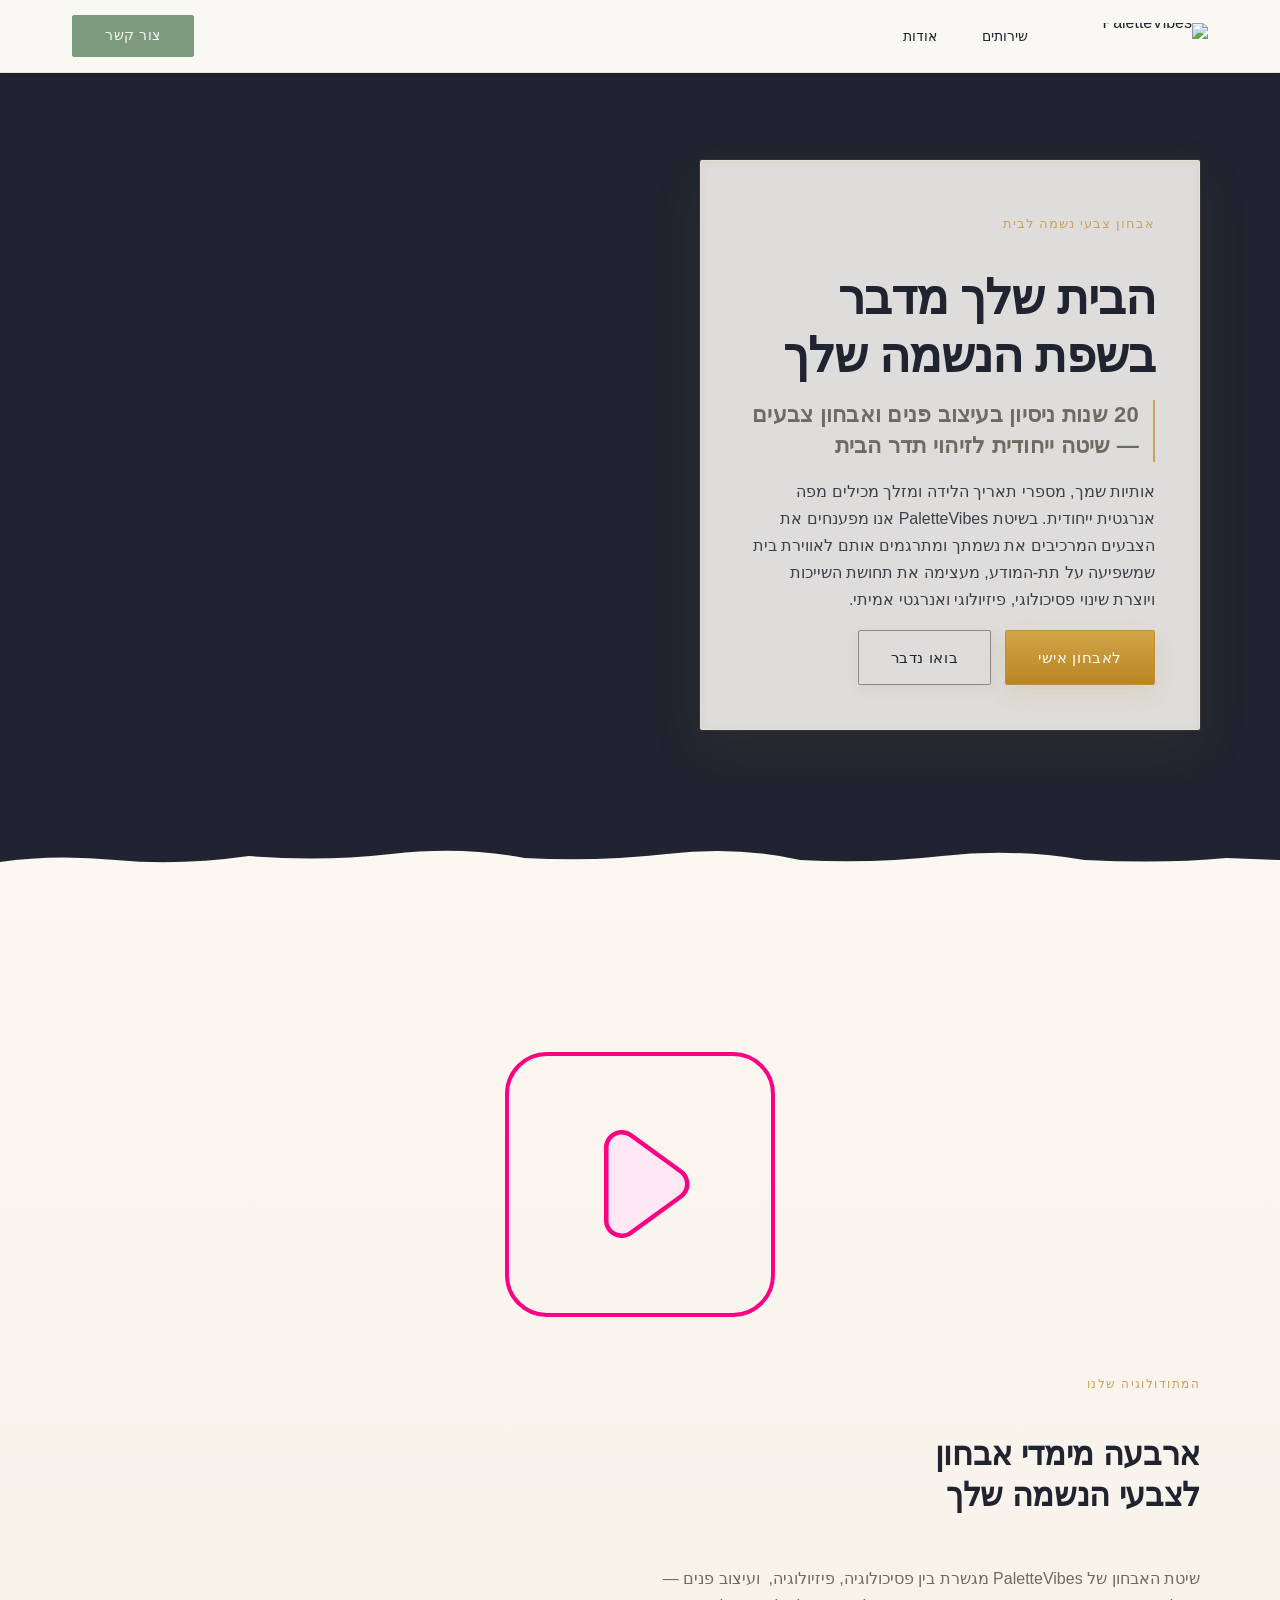
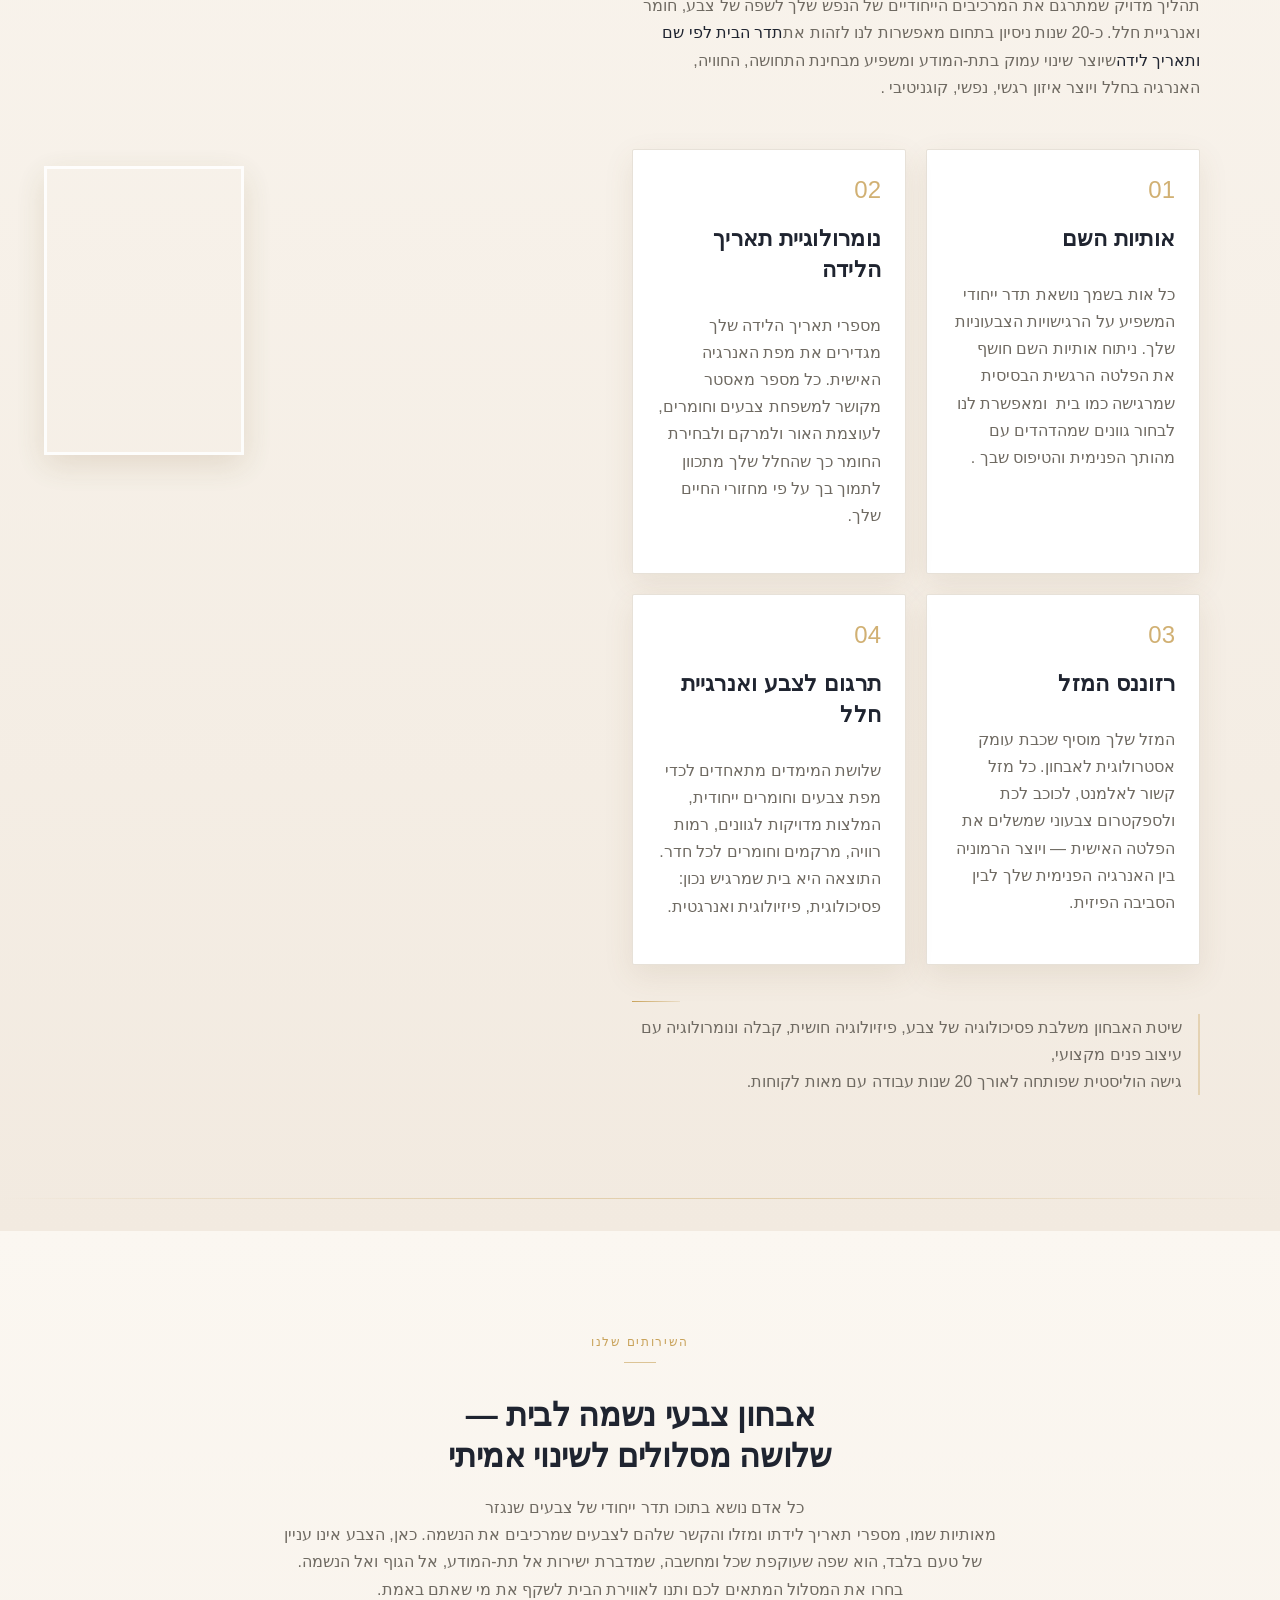
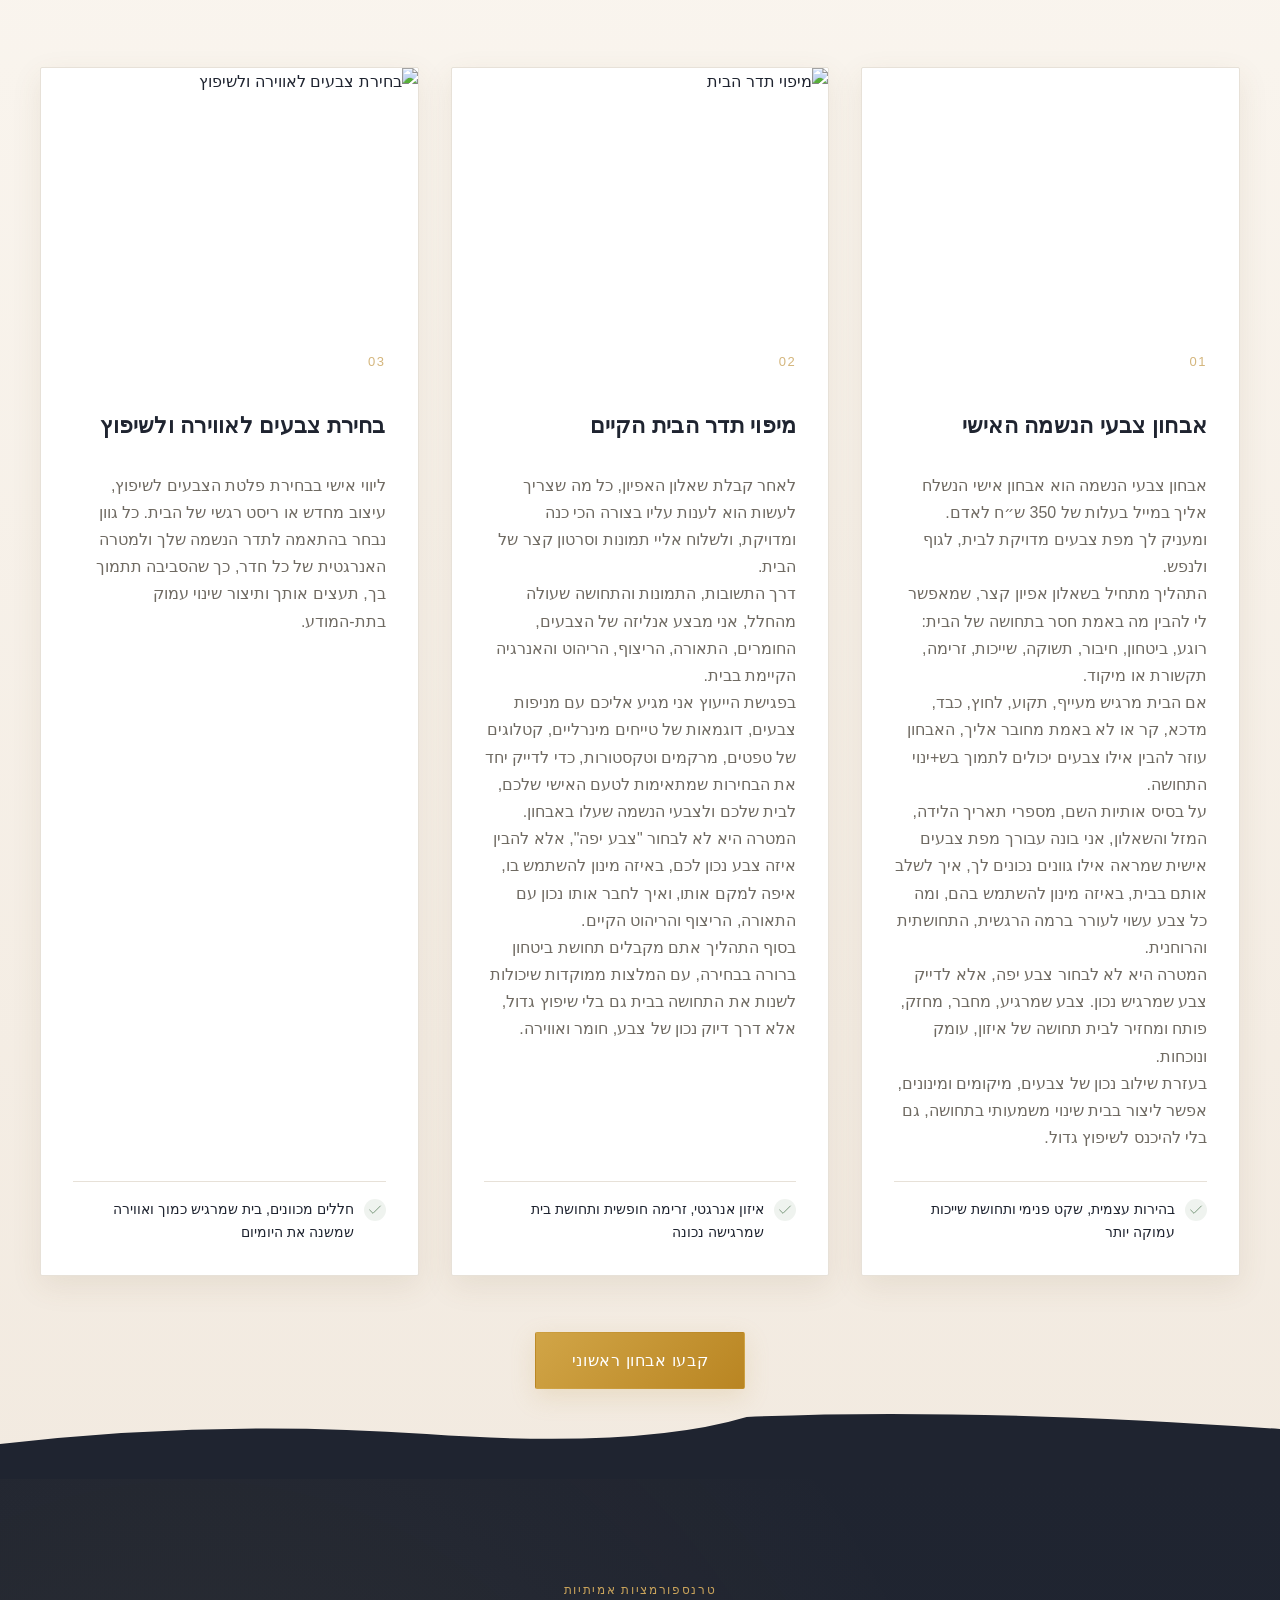
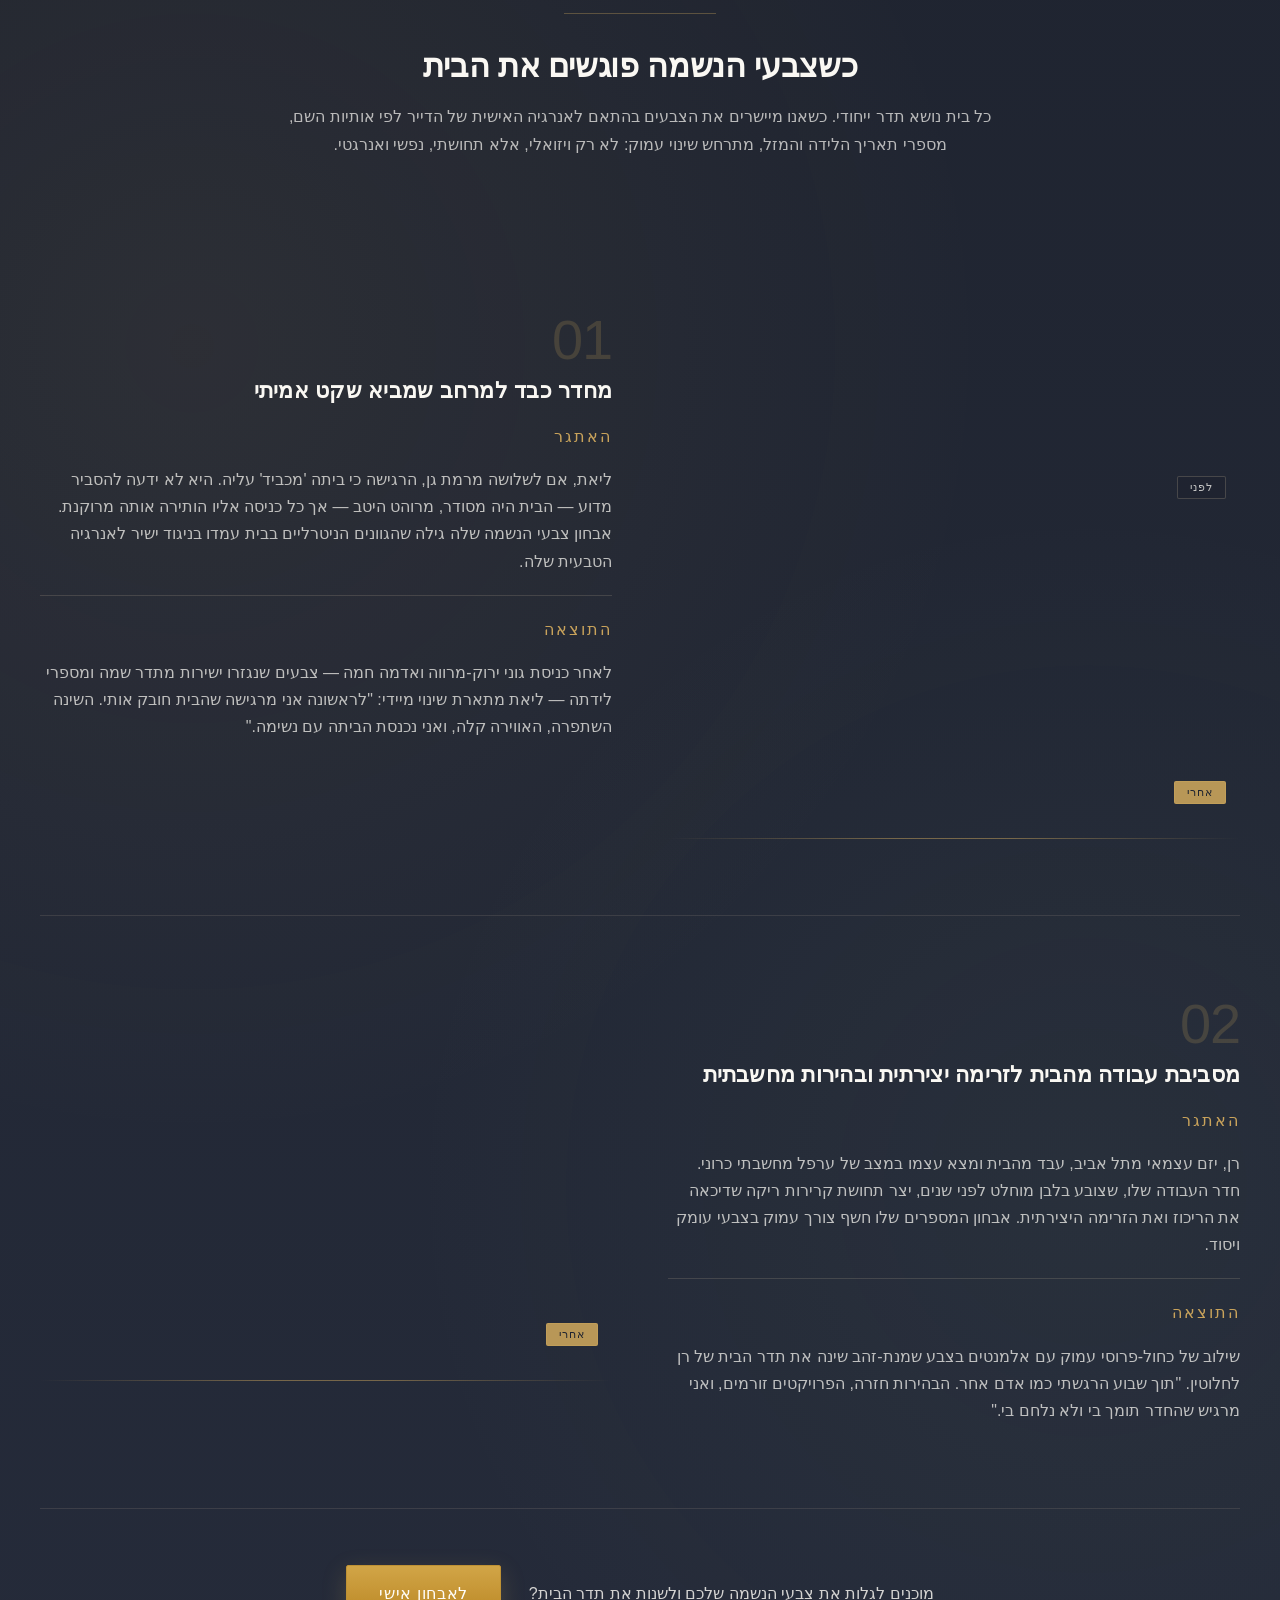
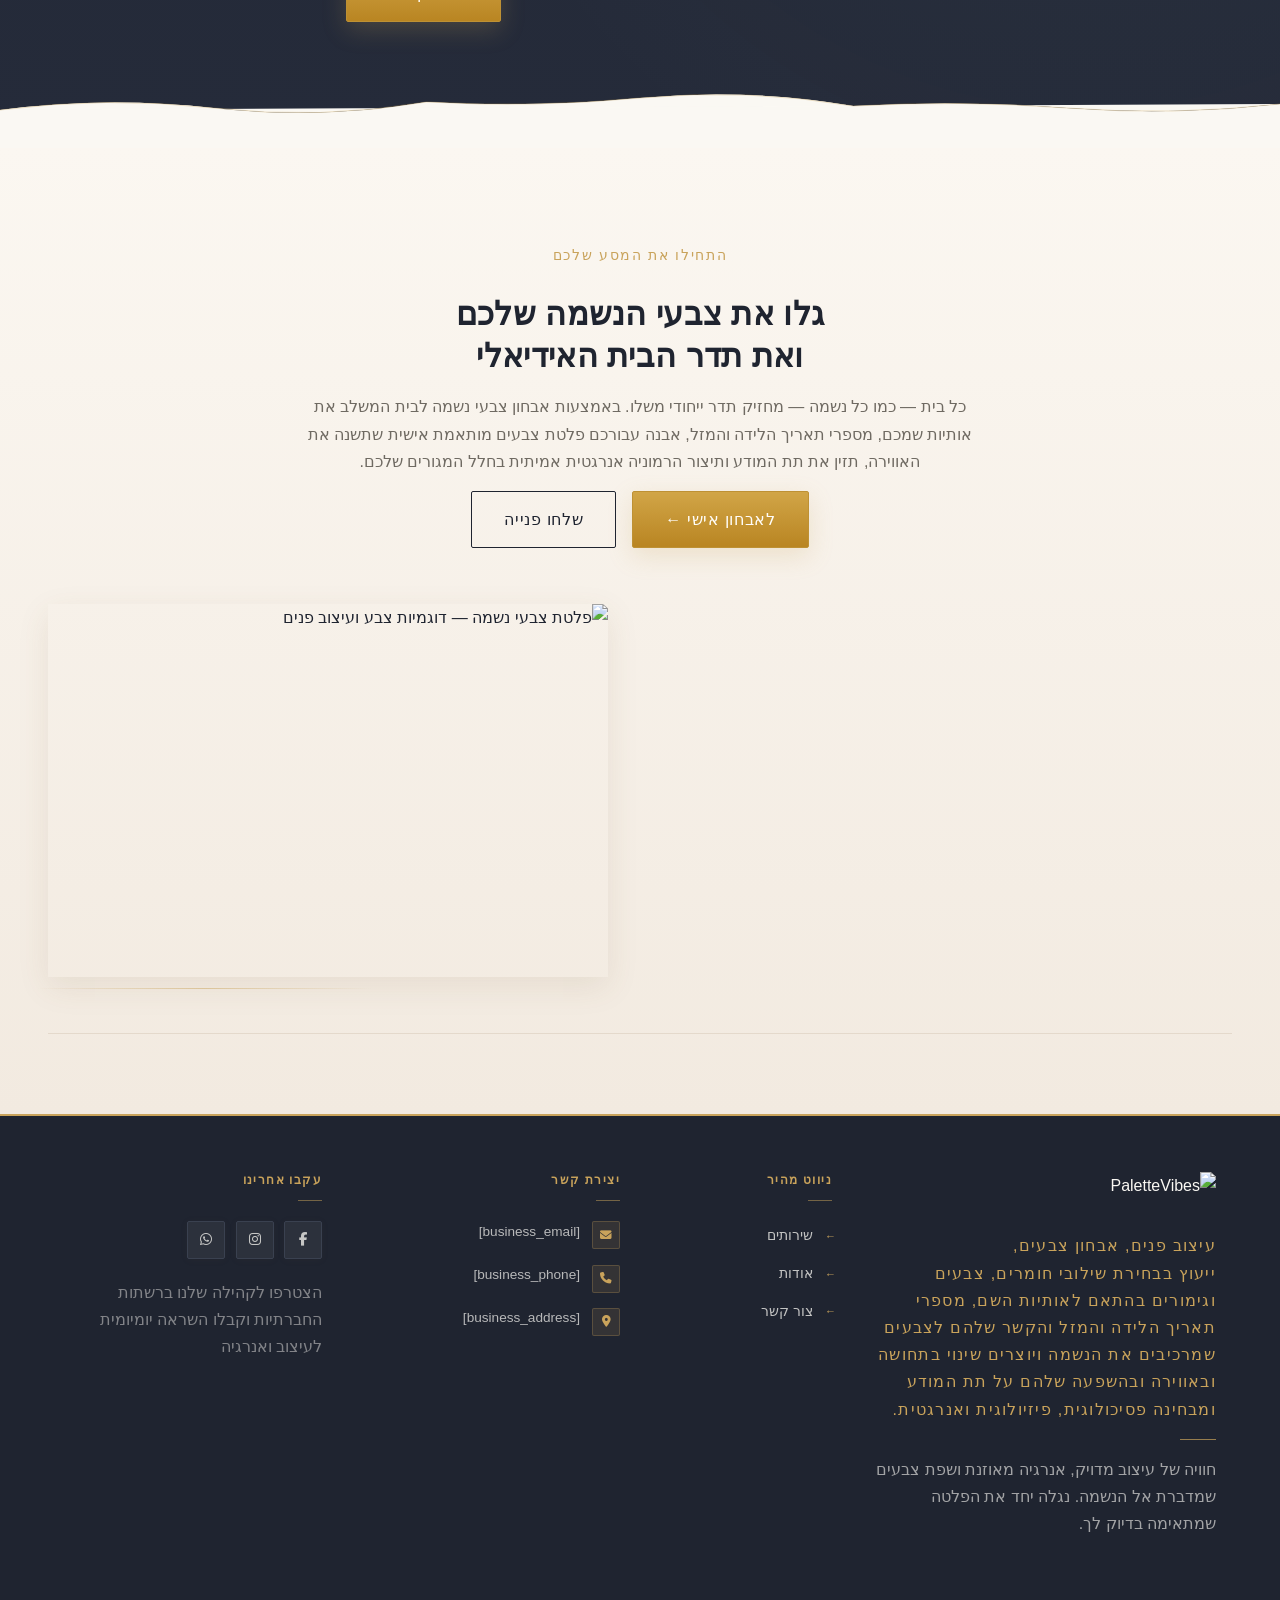
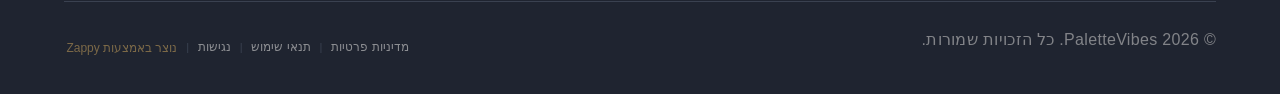
==== commit 75940c34: "Background sync: Progressive GitHub Sync" ====
--- a/public/index.html
+++ b/public/index.html
@@ -1 +1 @@
-<!doctype html><html dir="rtl" lang="he"><head><meta charset="UTF-8"><meta content="width=device-width,initial-scale=1" name="viewport"><meta content="index, follow" name="robots"><title>אבחון צבעי נשמה לבית — PaletteVibes</title><meta content="אבחון צבעי נשמה לבית לפי שם, תאריך לידה ומזל — שיטה ייחודית המשלבת רוחניות, אנרגטיקה ועיצוב פנים. שנה את תדר ביתך היום." name="description"><meta content="אבחון צבעי נשמה לבית, עיצוב פנים לפי אנרגיה וצבעים, תדר הבית לפי שם ותאריך לידה, השפעת צבעים על האנרגיה בבית" name="keywords"><script>!function(){"use strict";var t="c6f963eb-a542-43d1-9168-60a674cd0c1e",e="https://api.zappy5.com/api/analytics/track",a=18e5,n=2592e6,o=!0,i=!0,r=!0;var s=function(){var e="zappy_visitor_"+t,a=null;try{if(a=localStorage.getItem(e)){var o=JSON.parse(a),i=Date.now();if(i-o.created<n)return o.lastSeen=i,localStorage.setItem(e,JSON.stringify(o)),o.id}}catch(t){console.warn("Zappy Analytics: LocalStorage not available")}var r="zv_"+Date.now()+"_"+Math.random().toString(36).substr(2,9);try{localStorage.setItem(e,JSON.stringify({id:r,created:Date.now(),lastSeen:Date.now()}))}catch(t){}return r}(),c=function(){var e="zappy_session_"+t,n=null;try{if(n=sessionStorage.getItem(e)){var o=JSON.parse(n),i=Date.now();if(i-o.timestamp<a)return o.timestamp=i,sessionStorage.setItem(e,JSON.stringify(o)),o.id}}catch(t){console.warn("Zappy Analytics: SessionStorage not available")}var r="zs_"+Date.now()+"_"+Math.random().toString(36).substr(2,9);try{sessionStorage.setItem(e,JSON.stringify({id:r,timestamp:Date.now()}))}catch(t){}return r}();function l(a,n){n=n||{};var o={website_id:t,event_type:a,page_path:window.location.pathname,referrer:document.referrer||"direct",visitor_id:s,session_id:c,metadata:n};if(navigator.sendBeacon){var i=new Blob([JSON.stringify(o)],{type:"application/json"});navigator.sendBeacon(e,i)}else fetch(e,{method:"POST",headers:{"Content-Type":"application/json"},body:JSON.stringify(o),keepalive:!0}).catch(function(t){console.warn("Zappy Analytics: Failed to track event",t)})}o&&l("pageview",{title:document.title,url:window.location.href}),i&&document.addEventListener("click",function(t){var e=t.target;if("BUTTON"===e.tagName||e.closest("button")){var a="BUTTON"===e.tagName?e:e.closest("button");l("click",{element:"button",text:a.textContent.trim().substring(0,100),id:a.id||null,class:a.className||null})}else if("A"===e.tagName||e.closest("a")){var n="A"===e.tagName?e:e.closest("a");l("navigation",{element:"link",text:n.textContent.trim().substring(0,100),href:n.href,external:n.hostname!==window.location.hostname})}},!0),r&&document.addEventListener("submit",function(t){var e=t.target;l("form_submit",{form_id:e.id||null,form_name:e.name||null,form_action:e.action||null,form_method:e.method||"GET"})},!0);var d=Date.now();window.addEventListener("beforeunload",function(){l("page_unload",{time_on_page:Math.floor((Date.now()-d)/1e3),page_path:window.location.pathname})}),window.zappyAnalytics={track:l,getVisitorId:function(){return s},getSessionId:function(){return c}}}()</script><meta content="אבחון צבעי נשמה לבית — PaletteVibes" property="og:title"><meta content="אבחון צבעי נשמה לבית לפי שם, תאריך לידה ומזל — שיטה ייחודית המשלבת רוחניות, אנרגטיקה ועיצוב פנים. שנה את תדר ביתך היום." property="og:description"><meta content="summary_large_image" name="twitter:card"><meta content="אבחון צבעי נשמה לבית — PaletteVibes" name="twitter:title"><meta content="אבחון צבעי נשמה לבית לפי שם, תאריך לידה ומזל — שיטה ייחודית המשלבת רוחניות, אנרגטיקה ועיצוב פנים. שנה את תדר ביתך היום." name="twitter:description"><meta content="website" property="og:type"><meta content="he_IL" property="og:locale"><link href="https://cdnjs.cloudflare.com/ajax/libs/font-awesome/6.4.0/css/all.min.css" rel="stylesheet"><link href="/assets/favicon.ico" rel="icon" type="image/x-icon"><link href="/assets/favicon-16x16.png" rel="icon" type="image/png" sizes="16x16"><link href="/assets/favicon-32x32.png" rel="icon" type="image/png" sizes="32x32"><link href="/assets/favicon-48x48.png" rel="icon" type="image/png" sizes="48x48"><link href="/assets/favicon-192x192.png" rel="icon" type="image/png" sizes="192x192"><link href="/assets/favicon-512x512.png" rel="icon" type="image/png" sizes="512x512"><link href="/assets/apple-touch-icon.png" rel="apple-touch-icon"><link href="https://cdn.jsdelivr.net/npm/vanilla-cookieconsent@3/dist/cookieconsent.css" rel="stylesheet"><script src="https://cdn.jsdelivr.net/npm/vanilla-cookieconsent@3/dist/cookieconsent.umd.js"></script><script src="https://cdn.jsdelivr.net/gh/mickidum/acc_toolbar/acctoolbar/acctoolbar.min.js"></script><link href="/styles.css" rel="stylesheet"><style id="zappy-dropdown-submenu-styles">#navMenu li:has(.sub-menu),.nav-menu li:has(.sub-menu),.navbar li:has(.sub-menu),nav li:has(.sub-menu){position:relative}#navMenu .sub-menu,.nav-menu .sub-menu,.navbar .sub-menu,nav .sub-menu{display:block!important;position:absolute!important;top:100%;left:0;min-width:220px;background:#fff;border-radius:8px;box-shadow:0 8px 25px rgba(0,0,0,.15);padding:8px 0;opacity:0;visibility:hidden;transform:translateY(10px);transition:all .3s ease;z-index:1000;list-style:none;pointer-events:none}#navMenu li:hover>.sub-menu,.nav-menu li:hover>.sub-menu,.navbar li:hover>.sub-menu,nav li:hover>.sub-menu{opacity:1!important;visibility:visible!important;transform:translateY(0)!important;pointer-events:auto!important}.sub-menu li{list-style:none;margin:0;padding:0}.sub-menu a{display:block!important;padding:10px 16px!important;color:var(--text-dark,#333)!important;font-weight:500;text-decoration:none;white-space:nowrap;transition:background-color .2s}.sub-menu .zappy-nav-child>a{padding-left:28px!important;font-size:.9em!important;opacity:.85!important}[dir=rtl] .sub-menu .zappy-nav-child>a,html[lang=ar] .sub-menu .zappy-nav-child>a,html[lang=he] .sub-menu .zappy-nav-child>a{padding-left:10px!important;padding-right:28px!important}.sub-menu .zappy-nav-parent>a{font-weight:600!important}.sub-menu a:hover{background-color:#f5f5f5}[dir=rtl] .nav-menu .sub-menu,[dir=rtl] .navbar .sub-menu,[dir=rtl] nav .sub-menu,html[lang=ar] .nav-menu .sub-menu,html[lang=ar] .navbar .sub-menu,html[lang=ar] nav .sub-menu,html[lang=he] .nav-menu .sub-menu,html[lang=he] .navbar .sub-menu,html[lang=he] nav .sub-menu{left:auto!important;right:0!important}.sub-menu:empty,.sub-menu:not(:has(li)):not(:has(> a)),.sub-menu:not(:has(li:not(.zappy-hidden-menu-item))):not(:has(> a)){display:none!important;opacity:0!important;visibility:hidden!important;pointer-events:none!important}li:has(.menu-group-title):hover>.sub-menu{opacity:1!important;visibility:visible!important;transform:translateY(0)!important;pointer-events:auto!important}#navMenu>li>.menu-group-title,.nav-menu>li>.menu-group-title{display:inline-block;padding:.5rem 1rem;cursor:default;user-select:none}@media (max-width:768px){#navMenu .sub-menu,.nav-menu .sub-menu,.navbar .sub-menu,nav .sub-menu{position:static!important;transform:none!important;box-shadow:none!important;background:0 0!important;max-height:0;overflow:hidden;opacity:0;visibility:hidden;transition:max-height .3s ease,opacity .3s ease;padding:0!important;border-radius:0!important}#navMenu .sub-menu.mobile-expanded,.nav-menu .sub-menu.mobile-expanded,.navbar .sub-menu.mobile-expanded{max-height:none!important;overflow-y:visible!important;opacity:1!important;visibility:visible!important;padding:8px 0 8px 16px!important}[dir=rtl] .sub-menu.mobile-expanded,html[lang=he] .sub-menu.mobile-expanded{padding:8px 16px 8px 0!important}#navMenu li:hover>.sub-menu,.nav-menu li:hover>.sub-menu,.navbar li:hover>.sub-menu,nav li:hover>.sub-menu{opacity:0;visibility:hidden;pointer-events:none}#navMenu li>.sub-menu.mobile-expanded,.nav-menu li>.sub-menu.mobile-expanded,.navbar li>.sub-menu.mobile-expanded,nav li>.sub-menu.mobile-expanded{opacity:1!important;visibility:visible!important;pointer-events:auto!important}#navMenu li:has(.sub-menu),.nav-menu li:has(.sub-menu),.navbar li:has(.sub-menu),nav li:has(.sub-menu){display:flex!important;flex-wrap:wrap!important;align-items:center!important;position:relative!important;min-height:44px!important}#navMenu li:has(.sub-menu)>a,.nav-menu li:has(.sub-menu)>a,.navbar li:has(.sub-menu)>a,nav li:has(.sub-menu)>a{flex:1!important;min-width:0!important}#navMenu li:has(.sub-menu)>.menu-group-title,.nav-menu li:has(.sub-menu)>.menu-group-title,.navbar li:has(.sub-menu)>.menu-group-title,nav li:has(.sub-menu)>.menu-group-title{flex:1!important;min-width:0!important;padding:0!important;line-height:inherit!important}#navMenu li:has(.sub-menu)>.sub-menu,.nav-menu li:has(.sub-menu)>.sub-menu,.navbar li:has(.sub-menu)>.sub-menu,nav li:has(.sub-menu)>.sub-menu{flex-basis:100%!important;width:100%!important}#navMenu li:has(.sub-menu)>a [class*=arrow],#navMenu li:has(.sub-menu)>a [class*=chevron],.nav-menu li:has(.sub-menu)>a .fa-angle-down,.nav-menu li:has(.sub-menu)>a .fa-chevron-down,.nav-menu li:has(.sub-menu)>a [class*=arrow],.nav-menu li:has(.sub-menu)>a [class*=chevron],nav li:has(.sub-menu)>a [class*=arrow],nav li:has(.sub-menu)>a [class*=chevron]{display:none!important;visibility:hidden!important}.mobile-submenu-toggle{display:flex!important;align-items:center!important;justify-content:center!important;width:44px!important;height:auto!important;background:0 0!important;border:none!important;cursor:pointer!important;color:var(--text-dark)!important;position:static!important;flex-shrink:0!important;align-self:stretch!important;z-index:2!important;padding:0!important;margin:0!important}.mobile-submenu-toggle::after{content:''!important;width:0!important;height:0!important;border-left:6px solid transparent!important;border-right:6px solid transparent!important;border-top:7px solid currentColor!important;transition:transform .3s ease!important}.mobile-submenu-toggle.expanded::after{transform:rotate(180deg)!important}.sub-menu a{padding:10px 0!important;display:block!important;color:var(--text-dark)!important;white-space:normal!important}.sub-menu .zappy-nav-child>a{padding-left:28px!important;font-size:.9em!important;opacity:.85!important}[dir=rtl] .sub-menu .zappy-nav-child>a,html[lang=ar] .sub-menu .zappy-nav-child>a,html[lang=he] .sub-menu .zappy-nav-child>a{padding-left:0!important;padding-right:28px!important}.sub-menu .zappy-nav-parent>a{font-weight:600!important}#navMenu.active,.nav-menu.active{max-width:100vw!important;overflow-x:hidden!important;box-sizing:border-box!important}.navbar .sub-menu li a,.zappy-products-dropdown .sub-menu a,nav.navbar .sub-menu li a{color:var(--text-dark)!important}}@media (min-width:769px){.mobile-submenu-toggle{display:none!important}}</style><style id="mobile-lang-menu-deployed-css">@media (max-width:768px){.lang-switcher,.nav-container .lang-switcher,.nav-cta-container .lang-switcher,.nav-ecommerce-icons .lang-switcher,.nav-icons-left .lang-switcher,.navbar .lang-switcher,.navbar .nav-cta-container .lang-switcher{display:none!important}.mobile-lang-menu{width:100%;border-top:1px solid rgba(128,128,128,.2);padding:8px 0 0 0;margin-top:8px}.mobile-lang-toggle{display:flex!important;align-items:center;justify-content:space-between;width:100%;padding:12px 16px;background:0 0;border:none;cursor:pointer;font-size:15px;color:inherit;font-family:inherit}.mobile-lang-toggle::after{content:'';display:inline-block;width:8px;height:8px;border-right:2px solid currentColor;border-bottom:2px solid currentColor;transform:rotate(45deg);transition:transform .3s ease;margin-left:8px}.mobile-lang-toggle.expanded::after{transform:rotate(-135deg)}.mobile-lang-options{max-height:0;overflow:hidden;transition:max-height .3s ease}.mobile-lang-options.expanded{max-height:300px}.mobile-lang-option{display:flex!important;align-items:center;gap:10px;padding:10px 24px;text-decoration:none;color:inherit;font-size:14px;font-family:inherit}.mobile-lang-option:hover{background:rgba(128,128,128,.1)}.mobile-lang-option.active{font-weight:600;opacity:.7;pointer-events:none}.mobile-lang-option img{width:20px;height:20px;border-radius:50%}}@media (min-width:769px){.mobile-lang-menu{display:none!important}}</style><style id="zappy-widget-visibility">#mic-access-tool-box,#mic-access-tool-general-button,#mic-init-access-tool #mic-access-tool-box,#mic-init-access-tool #mic-access-tool-general-button,#mic-init-access-tool .mic-access-tool-general-button,._access-icon,._access-menu,.mic-access-tool-box,.mic-access-tool-general-button,div[id*=mic-access-tool-box]{display:none!important;visibility:hidden!important;opacity:0!important;pointer-events:none!important}</style></head><body><nav class="navbar" dir="rtl"><button aria-label="Menu" class="mobile-toggle" id="mobileToggle"><svg viewBox="0 0 24 24" fill="none" height="24" width="24" class="hamburger-icon"><path d="M3 12h18M3 6h18M3 18h18" stroke="currentColor" stroke-width="2" stroke-linecap="round"></path></svg><svg viewBox="0 0 24 24" fill="none" height="24" width="24" class="close-icon" style="display:none"><path d="M18 6L6 18M6 6l12 12" stroke="currentColor" stroke-width="2" stroke-linecap="round"></path></svg></button><button aria-label="Call" class="phone-header-btn" data-phone="[business_phone]"><svg viewBox="0 0 24 24" fill="currentColor" height="20" width="20"><path d="M22 16.92v3a2 2 0 0 1-2.18 2 19.79 19.79 0 0 1-8.63-3.07 19.5 19.5 0 0 1-6-6 19.79 19.79 0 0 1-3.07-8.67A2 2 0 0 1 4.11 2h3a2 2 0 0 1 2 1.72 12.84 12.84 0 0 0 .7 2.81 2 2 0 0 1-.45 2.11L8.09 9.91a16 16 0 0 0 6 6l1.27-1.27a2 2 0 0 1 2.11-.45 12.84 12.84 0 0 0 2.81.7A2 2 0 0 1 22 16.92z"></path></svg></button><div class="nav-container"><div class="nav-right-group"><div class="nav-brand"><a href="/" class="logo-link"><img alt="PaletteVibes" data-context="business logo" data-placeholder="logo" height="40" src="/assets/business-logo.webp" width="160" class="logo"></a></div><ul class="nav-menu" id="navMenu"><li><a href="/services">שירותים</a></li><li><a href="/about">אודות</a></li></ul></div><div class="nav-cta-container"><a href="/contact" class="nav-cta-btn">צור קשר</a></div></div></nav><script>window.addEventListener("load",function(){const e=document.querySelector(".navbar, nav, header");if(!e)return void console.log("[Navbar] Navbar element not found");let t=document.getElementById("mobileToggle")||document.querySelector(".mobile-toggle")||document.querySelector(".hamburger")||document.querySelector(".hamburger-menu")||document.querySelector(".menu-toggle")||document.querySelector(".burger-menu")||document.querySelector('[aria-label="Menu"]')||document.querySelector('[aria-label="תפריט"]');const o=document.querySelector(".phone-header-btn"),n=window.getComputedStyle(e);let r=n.backgroundColor;if(console.log("[Navbar] Initial navbar background:",r),"transparent"===r||"rgba(0, 0, 0, 0)"===r||r.startsWith("rgba")&&r.includes(", 0)")){const e=n.backgroundImage;if(e&&"none"!==e)console.log("[Navbar] Navbar has background image/gradient, using dark text"),r="rgb(240, 240, 240)";else{const e=window.getComputedStyle(document.body).backgroundColor;console.log("[Navbar] Navbar transparent, using body background:",e),r=e}}const i=r.match(/\d+/g);if(i&&i.length>=3){const e=(.299*parseInt(i[0])+.587*parseInt(i[1])+.114*parseInt(i[2]))/255;console.log("[Navbar] Mobile button colors preserved from Claude CSS (luminance:",e.toFixed(2)+")");const n=document.createElement("style");n.id="zappy-mobile-nav-fix";document.documentElement.lang;document.documentElement.dir,n.textContent='\n        /* Hide mobile buttons on desktop, show only on mobile */\n        @media (min-width: 769px) {\n          .mobile-toggle,\n          .phone-header-btn {\n            display: none !important;\n          }\n        }\n        \n        /* Show and position mobile buttons correctly on mobile */\n        @media (max-width: 768px) {\n          .mobile-toggle,\n          .phone-header-btn {\n            position: absolute !important;\n            top: 50% !important;\n            transform: translateY(-50%) !important;\n            z-index: 1001 !important;\n            display: flex !important;\n            align-items: center !important;\n            justify-content: center !important;\n            width: 36px !important;\n            height: 36px !important;\n            border-radius: 50% !important;\n            border: none !important;\n            cursor: pointer !important;\n            padding: 6px !important;\n            background: none !important;\n            color: var(--nav-text, var(--text-dark)) !important;\n          }\n          \n          /* LTR positioning (default): hamburger LEFT, phone RIGHT */\n          html:not([dir="rtl"]):not([lang="he"]):not([lang="ar"]) .mobile-toggle,\n          html[dir="ltr"] .mobile-toggle {\n            left: 12px !important;\n            right: auto !important;\n          }\n          html:not([dir="rtl"]):not([lang="he"]):not([lang="ar"]) .phone-header-btn,\n          html[dir="ltr"] .phone-header-btn {\n            right: 12px !important;\n            left: auto !important;\n          }\n          \n          /* RTL positioning: hamburger RIGHT, phone LEFT */\n          html[dir="rtl"] .mobile-toggle,\n          html[lang="he"] .mobile-toggle,\n          html[lang="ar"] .mobile-toggle {\n            right: 12px !important;\n            left: auto !important;\n          }\n          html[dir="rtl"] .phone-header-btn,\n          html[lang="he"] .phone-header-btn,\n          html[lang="ar"] .phone-header-btn {\n            left: 12px !important;\n            right: auto !important;\n          }\n          \n          /* CRITICAL: Ensure nav-container has min-height on mobile */\n          /* All children are positioned absolutely/fixed on mobile, so height:auto collapses to 0 */\n          .nav-container {\n            min-height: 70px !important;\n            position: relative !important;\n          }\n          \n          /* Ensure SVG icons are properly sized and inherit color */\n          .mobile-toggle svg,\n          .phone-header-btn svg {\n            width: 24px !important;\n            height: 24px !important;\n            /* Don\'t force display - let JavaScript control hamburger/close toggle */\n          }\n          \n          /* Reset nav-cta-container on mobile - remove desktop box-shadow/padding */\n          /* that creates a visible ghost box when CTA button is hidden */\n          .nav-cta-container {\n            box-shadow: none !important;\n            padding: 0 !important;\n          }\n          \n          /* Hide nav-cta-container entirely on mobile when there\'s no lang-switcher */\n          /* (only the CTA button is inside, and it\'s hidden on mobile) */\n          .nav-cta-container:not(:has(.lang-switcher)) {\n            display: none !important;\n          }\n          \n          /* CRITICAL: Prevent hero image fade gradient from bleeding over headline text */\n          /* The .image-fade-gradient has bottom: -30px (extends below parent) */\n          /* On mobile stacked layout, this overlaps the h1 text below the image */\n          .hero-image-column {\n            overflow: hidden !important;\n          }\n          .image-fade-gradient {\n            bottom: 0 !important;\n          }\n          \n          /* Hide desktop language switcher on mobile - hamburger menu handles it */\n          /* High specificity to override stored CSS */\n          .lang-switcher,\n          .nav-cta-container .lang-switcher,\n          .nav-container .lang-switcher,\n          .navbar .lang-switcher,\n          .navbar .nav-cta-container .lang-switcher {\n            display: none !important;\n          }\n        }\n      ';const r=document.getElementById("zappy-mobile-nav-fix");r&&r.remove(),document.head.appendChild(n),console.log("[Navbar] Critical CSS injected for mobile nav positioning");const l=window.innerWidth<=768;if(t){const e=t.querySelector(".hamburger-icon"),o=t.querySelector(".close-icon");e&&(e.style.setProperty("width","24px","important"),e.style.setProperty("height","24px","important"),e.style.setProperty("display","block","important")),o&&(o.style.setProperty("width","24px","important"),o.style.setProperty("height","24px","important"),o.style.setProperty("display","none","important")),l?(t.style.setProperty("position","absolute","important"),t.style.setProperty("top","50%","important"),t.style.setProperty("transform","translateY(-50%)","important"),t.style.setProperty("z-index","1001","important"),t.style.removeProperty("left"),t.style.removeProperty("right"),console.log("[Navbar] Mobile toggle positioning applied (mobile viewport)")):(t.style.removeProperty("position"),t.style.removeProperty("top"),t.style.removeProperty("transform"),t.style.removeProperty("z-index"),t.style.removeProperty("left"),t.style.removeProperty("right"),console.log("[Navbar] Desktop viewport - cleared mobile toggle inline positioning"))}if(o){const e=o.querySelector("svg");e&&(e.style.width="24px",e.style.height="24px",e.setAttribute("width","24"),e.setAttribute("height","24")),l?(o.style.setProperty("position","absolute","important"),o.style.setProperty("top","50%","important"),o.style.setProperty("transform","translateY(-50%)","important"),o.style.setProperty("z-index","1001","important"),o.style.removeProperty("left"),o.style.removeProperty("right"),console.log("[Navbar] Phone button positioning applied (mobile viewport)")):(o.style.removeProperty("position"),o.style.removeProperty("top"),o.style.removeProperty("transform"),o.style.removeProperty("z-index"),o.style.removeProperty("left"),o.style.removeProperty("right"),console.log("[Navbar] Desktop viewport - cleared phone button inline positioning"))}}else console.log("[Navbar] Could not parse background color:",r);t=document.getElementById("mobileToggle")||document.querySelector(".mobile-toggle")||document.querySelector(".hamburger")||document.querySelector(".hamburger-menu")||document.querySelector(".menu-toggle")||document.querySelector(".burger-menu")||document.querySelector('[aria-label="Menu"]')||document.querySelector('[aria-label="תפריט"]');const l=document.getElementById("navMenu")||document.querySelector(".nav-menu")||document.querySelector(".nav-links")||document.querySelector("nav ul:not(.submenu)");if(!t||!l)return void console.log("[Navbar] Mobile toggle or menu not found:",{toggle:!!t,menu:!!l});l.id||(l.id="navMenu"),console.log("[Navbar] Initializing mobile menu...");const a=t.cloneNode(!0);t.parentNode.replaceChild(a,t),a.addEventListener("click",function(e){e.preventDefault(),e.stopPropagation();const t=this.querySelector(".hamburger-icon"),o=this.querySelector(".close-icon");l.classList.contains("active")?(l.classList.remove("active"),t&&t.style.setProperty("display","block","important"),o&&o.style.setProperty("display","none","important"),document.body.style.overflow="",console.log("[Navbar] Menu closed")):(l.classList.add("active"),t&&t.style.setProperty("display","none","important"),o&&o.style.setProperty("display","block","important"),document.body.style.overflow="hidden",console.log("[Navbar] Menu opened"))}),l.querySelectorAll("a").forEach(function(e){e.addEventListener("click",function(){if("#"===this.getAttribute("href"))return;const e=a.querySelector(".hamburger-icon"),t=a.querySelector(".close-icon");l.classList.remove("active"),e&&e.style.setProperty("display","block","important"),t&&t.style.setProperty("display","none","important"),document.body.style.overflow="",console.log("[Navbar] Menu closed (link clicked)")})});var s=l.querySelectorAll(".dropdown-toggle");s.forEach(function(e){e.addEventListener("click",function(e){e.preventDefault(),e.stopPropagation();var t=this.closest(".nav-dropdown");t&&(t.parentNode.querySelectorAll(".nav-dropdown.open").forEach(function(e){e!==t&&e.classList.remove("open")}),t.classList.toggle("open"),console.log("[Navbar] Dropdown toggled:",t.classList.contains("open")?"open":"closed"))})}),document.addEventListener("click",function(e){e.target.closest(".nav-dropdown")||document.querySelectorAll(".nav-dropdown.open").forEach(function(e){e.classList.remove("open")})}),console.log("[Navbar] Dropdown handlers initialized for "+s.length+" dropdowns"),o&&o.addEventListener("click",function(){const e=document.querySelectorAll('a[href^="tel:"]'),t=e.length>0?e[0].getAttribute("href").replace("tel:",""):"[business_phone]";window.location.href="tel:"+t,console.log("[Navbar] Phone button clicked")}),console.log("[Navbar] Mobile menu initialized successfully");const p=function(){const e=document.querySelector(".whatsapp-float");e&&(window.innerWidth>=769?(e.style.setProperty("display","none","important"),e.style.setProperty("visibility","hidden","important"),e.style.setProperty("opacity","0","important"),e.style.setProperty("pointer-events","none","important"),console.log("[WhatsApp] Button hidden on desktop")):(e.style.removeProperty("display"),e.style.removeProperty("visibility"),e.style.removeProperty("opacity"),e.style.removeProperty("pointer-events"),console.log("[WhatsApp] Button visible on mobile")))};let c;p(),window.addEventListener("resize",function(){clearTimeout(c),c=setTimeout(p,100)})})</script><main><section class="index-hero-section" data-layout-spec="בית-hero" dir="rtl" id="index-hero-section" data-hero-type="fullscreen-scrim"><div class="index-hero-bg"><img alt="עיצוב פנים מואר עם טקסטורות טבעיות, דוגמיות צבע וכתבי יד של נומרולוגיה על שולחן עץ" data-context="Sunlit luxury interior design scene: a bright, airy living room with natural linen textures, sage green accents, scattered color swatches in warm muted tones, handwritten numerology notes on a wooden table, a small crystal, dried botanicals, and warm golden daylight streaming through sheer curtains — editorial, calm, premium mood" data-placeholder="index-hero-image-1" height="900" src="/assets/site-index-hero-image-1.webp" width="1440" data-element-id="img-1777096989091-amtnel8cm" data-element-type="image" data-hero-background="true" data-hero-bg="true"></div><div class="index-hero-scrim" aria-hidden="true"></div><div class="index-hero-container"><div class="index-hero-card"><p><span class="index-hero-eyebrow">אבחון צבעי נשמה לבית</span></p><h1 class="index-hero-h1">הבית שלך מדבר<br>בשפת הנשמה שלך</h1><h3 class="index-hero-h3">20 שנות ניסיון בעיצוב פנים ואבחון צבעים — שיטה ייחודית לזיהוי תדר הבית</h3><p class="index-hero-body">אותיות שמך, מספרי תאריך הלידה ומזלך מכילים מפה אנרגטית ייחודית. בשיטת PaletteVibes אנו מפענחים את הצבעים המרכיבים את נשמתך ומתרגמים אותם לאווירת בית שמשפיעה על תת-המודע, מעצימה את תחושת השייכות ויוצרת שינוי פסיכולוגי, פיזיולוגי ואנרגטי אמיתי.</p><div class="index-hero-cta-row"><a href="#contact" class="index-hero-btn-primary" data-element-id="btn-1777096989087-u4dwz1pvy" data-element-type="button" data-native-element="true">לאבחון אישי</a><a href="#about" class="index-hero-btn-secondary" data-element-id="btn-1777096989087-iz40vo2np" data-element-type="button" data-native-element="true">בואו נדבר</a></div></div></div><div class="index-hero-divider-wrapper"><svg viewBox="0 0 1440 90" aria-hidden="true" xmlns="http://www.w3.org/2000/svg" data-no-icon-edit="true" preserveAspectRatio="none"><path d="M0,90 L0,52 Q60,44 130,50 T280,46 Q360,52 440,44 T590,48 Q670,52 750,44 T900,50 Q980,54 1060,46 T1220,50 Q1310,54 1380,48 L1440,50 L1440,90 Z" fill="#FBF7F1"></path></svg></div></section><section class="index-methodology-section" data-layout-spec="בית-methodology" dir="rtl" id="index-methodology-section"><div class="index-methodology-container"><div class="index-methodology-content"><div class="index-methodology-label">המתודולוגיה שלנו</div><h2 class="index-methodology-heading">ארבעה מימדי אבחון<br>לצבעי הנשמה שלך</h2><p class="index-methodology-intro">שיטת האבחון של PaletteVibes מגשרת בין פסיכולוגיה, פיזיולוגיה,&nbsp; ועיצוב פנים — תהליך מדויק שמתרגם את המרכיבים הייחודיים של הנפש שלך לשפה של צבע, חומר ואנרגיית חלל. כ-20 שנות ניסיון בתחום מאפשרות לנו לזהות את<em>תדר הבית לפי שם ותאריך לידה</em>שיוצר שינוי עמוק בתת-המודע ומשפיע מבחינת התחושה, החוויה, האנרגיה בחלל ויוצר איזון רגשי, נפשי, קוגניטיבי .</p><div class="index-methodology-grid"><article class="index-methodology-card" data-grid-item-index="0"><div class="index-methodology-card-num">01</div><div class="index-methodology-card-body"><h3 class="index-methodology-card-title">אותיות השם</h3><p>כל אות בשמך נושאת תדר ייחודי המשפיע על הרגישויות הצבעוניות שלך. ניתוח אותיות השם חושף את הפלטה הרגשית הבסיסית שמרגישה כמו בית&nbsp; ומאפשרת לנו לבחור גוונים שמהדהדים עם מהותך הפנימית והטיפוס שבך .</p></div></article><article class="index-methodology-card" data-grid-item-index="1"><div class="index-methodology-card-num">02</div><div class="index-methodology-card-body"><h3 class="index-methodology-card-title">נומרולוגיית תאריך הלידה</h3><p>מספרי תאריך הלידה שלך מגדירים את מפת האנרגיה האישית. כל מספר מאסטר מקושר למשפחת צבעים וחומרים, לעוצמת האור ולמרקם ולבחירת החומר כך שהחלל שלך מתכוון לתמוך בך על פי מחזורי החיים שלך.</p></div></article><article class="index-methodology-card" data-grid-item-index="2"><div class="index-methodology-card-num">03</div><div class="index-methodology-card-body"><h3 class="index-methodology-card-title">רזוננס המזל</h3><p>המזל שלך מוסיף שכבת עומק אסטרולוגית לאבחון. כל מזל קשור לאלמנט, לכוכב לכת ולספקטרום צבעוני שמשלים את הפלטה האישית — ויוצר הרמוניה בין האנרגיה הפנימית שלך לבין הסביבה הפיזית.</p></div></article><article class="index-methodology-card" data-grid-item-index="3"><div class="index-methodology-card-num">04</div><div class="index-methodology-card-body"><h3 class="index-methodology-card-title">תרגום לצבע ואנרגיית חלל</h3><p>שלושת המימדים מתאחדים לכדי מפת צבעים וחומרים ייחודית, המלצות מדויקות לגוונים, רמות רוויה, מרקמים וחומרים לכל חדר. התוצאה היא בית שמרגיש נכון: פסיכולוגית, פיזיולוגית ואנרגטית.</p></div></article></div><div class="index-methodology-credibility"><div class="index-methodology-credibility-line"></div><p class="index-methodology-credibility-text">שיטת האבחון משלבת פסיכולוגיה של צבע, פיזיולוגיה חושית, קבלה ונומרולוגיה עם עיצוב פנים מקצועי,&nbsp;<br>גישה הוליסטית שפותחה לאורך 20 שנות עבודה עם מאות לקוחות.</p></div></div><div class="index-methodology-imagery"><div class="index-methodology-main-image-wrap"><img alt="חומרי אבחון צבעים — דוגמיות צבע, מחברת ורשימות עיצוב פנים" data-context="Flat lay of interior design materials on warm linen paper: paint chip swatches in earthy sage green, warm gold, dusty rose and cream tones, a handwritten notebook with color notes and numerology calculations, a wooden pencil, a brass compass, and small fabric swatches in natural textures — photographed in soft natural window light with a calm editorial aesthetic. No mystical symbols, purely tactile and real." data-placeholder="index-methodology-image-1" height="680" src="/assets/site-index-methodology-image-1.webp" width="520" data-element-id="img-1777096989091-4tn5o0x99" data-element-type="image" class="index-methodology-img-main"><div class="index-methodology-secondary-tile"><div style="position:relative !important;overflow:hidden !important;width:379px !important;max-width:100% !important;margin-left:auto !important;margin-right:auto !important;height:283px !important;display:block !important" data-element-id="img-1777096989091-hjp0l0fup" data-element-type="image" data-zappy-wrapper-margins-applied="true" data-zappy-zoom-clip="true" data-zappy-zoom-wrapper="true" data-zappy-zoom-wrapper-height="283px" data-zappy-zoom-wrapper-width="379px" data-zappy-zoom-wrapper-width-mode="px"><img alt="לוח השראה לעיצוב פנים עם דוגמיות צבע ומרקמים" data-context="Close-up detail of an interior design mood board pinned to a cork board: small paint chips in muted sage and warm ivory, a hand-drawn floor plan sketch, and a strip of natural linen fabric swatch — warm afternoon light, editorial and tactile feel, no text overlays." data-placeholder="index-methodology-image-2" height="180" src="/assets/site-index-methodology-image-2-1777098240482-4gy3pb.webp?v=1777098242154" width="220" data-element-id="img-1777096989091-hjp0l0fup" data-element-type="image" data-zappy-object-position="50% 33%" data-zappy-original-height="283" data-zappy-original-width="379" data-zappy-zoom="1" style="object-fit:cover !important;display:block !important;border-radius:8px;object-position:50% 33% !important;width:100% !important;height:auto !important;max-width:100% !important;margin:0px !important;max-height:300px !important;position:relative !important" class="index-methodology-img-secondary"></div></div></div></div></div><div class="index-methodology-divider-wrapper" aria-hidden="true"><div class="index-methodology-divider-grid"></div><div class="index-methodology-divider-fade"></div></div></section><section class="index-services-section" data-layout-spec="בית-services" dir="rtl" id="index-services-section"><div class="index-services-container"><div class="index-services-intro"><p><span class="index-services-eyebrow">השירותים שלנו</span></p><h2 class="index-services-heading">אבחון צבעי נשמה לבית —<br>שלושה מסלולים לשינוי אמיתי</h2><p class="index-services-subtext">כל אדם נושא בתוכו תדר ייחודי של צבעים שנגזר&nbsp;&nbsp;<br>מאותיות שמו, מספרי תאריך לידתו ומזלו והקשר שלהם לצבעים שמרכיבים את הנשמה. כאן, הצבע אינו עניין של טעם בלבד, הוא שפה שעוקפת שכל ומחשבה, שמדברת ישירות אל תת-המודע, אל הגוף ואל הנשמה. בחרו את המסלול המתאים לכם ותנו לאווירת הבית לשקף את מי שאתם באמת.</p></div><div class="index-services-grid"><article class="index-services-card" data-grid-item-index="0" style="overflow:hidden !important"><figure class="index-services-card-image-wrap"><input class="zappy-lightbox-toggle" data-zappy-image-lightbox="true" id="zappy-lightbox-toggle-img-1777096989091-eo5cekm0j" type="checkbox"><label class="zappy-lightbox-trigger" data-zappy-image-lightbox="true" for="zappy-lightbox-toggle-img-1777096989091-eo5cekm0j"><div style="cursor:pointer;position:relative !important;overflow:hidden !important;width:378px !important;max-width:100% !important;margin-left:auto !important;margin-right:auto !important;height:282px !important;display:block !important" data-element-id="img-1777096989091-eo5cekm0j" data-element-type="image" data-zappy-wrapper-margins-applied="true" data-zappy-zoom-clip="true" data-zappy-zoom-wrapper="true" data-zappy-zoom-wrapper-height="282px" data-zappy-zoom-wrapper-width="378px" data-zappy-zoom-wrapper-width-mode="px" data-zappy-click-action="expand"><img alt="אבחון צבעי נשמה אישי" data-context="Spiritual color diagnosis session: a warm, softly lit interior scene showing a woman sitting at an elegant wooden desk with color swatches, numerology charts, and handwritten name letters arranged on parchment paper. Warm golden light streams through sheer curtains. The mood is calm, introspective, and luxurious — like a private consultation in a refined spiritual atelier." data-placeholder="index-services-image-1" height="400" src="/assets/site-index-services-image-1-1777099988228-rtyhgu.webp?v=1777099989967" width="600" data-element-id="img-1777096989091-eo5cekm0j" data-element-type="image" data-zappy-object-position="50% 33%" data-zappy-original-height="282.0059509277344" data-zappy-original-width="377.9047546386719" data-zappy-zoom="0.6" style="object-position:50% 33% !important;width:100% !important;height:auto !important;object-fit:cover !important;max-width:100% !important;display:block !important;margin:0px !important;max-height:300px !important;position:relative !important" data-zappy-click-action="expand"></div></label></figure><div class="index-services-card-body"><p><span class="index-services-card-number">01</span></p><h3 class="index-services-card-title">אבחון צבעי הנשמה האישי</h3><p class="index-services-card-desc">אבחון צבעי הנשמה הוא אבחון אישי הנשלח אליך במייל בעלות של 350 ש״ח לאדם.&nbsp;<br>ומעניק לך מפת צבעים מדויקת לבית, לגוף ולנפש.<br>התהליך מתחיל בשאלון אפיון קצר, שמאפשר לי להבין מה באמת חסר בתחושה של הבית: רוגע, ביטחון, חיבור, תשוקה, שייכות, זרימה, תקשורת או מיקוד.<br>אם הבית מרגיש מעייף, תקוע, לחוץ, כבד, מדכא, קר או לא באמת מחובר אליך, האבחון עוזר להבין אילו צבעים יכולים לתמוך בש+ינוי התחושה.<br>על בסיס אותיות השם, מספרי תאריך הלידה, המזל והשאלון, אני בונה עבורך מפת צבעים אישית שמראה אילו גוונים נכונים לך, איך לשלב אותם בבית, באיזה מינון להשתמש בהם, ומה כל צבע עשוי לעורר ברמה הרגשית, התחושתית והרוחנית.<br>המטרה היא לא לבחור צבע יפה, אלא לדייק צבע שמרגיש נכון. צבע שמרגיע, מחבר, מחזק, פותח ומחזיר לבית תחושה של איזון, עומק ונוכחות.<br>בעזרת שילוב נכון של צבעים, מיקומים ומינונים, אפשר ליצור בבית שינוי משמעותי בתחושה, גם בלי להיכנס לשיפוץ גדול.</p><div class="index-services-card-outcome"><span class="index-services-outcome-icon"><svg viewBox="0 0 24 24" aria-hidden="true" xmlns="http://www.w3.org/2000/svg" data-element-type="icon" data-icon-type="svg" fill="none" height="16" stroke="currentColor" stroke-linecap="round" stroke-linejoin="round" stroke-width="1.5" width="16"><polyline points="20 6 9 17 4 12"></polyline></svg></span><span>בהירות עצמית, שקט פנימי ותחושת שייכות עמוקה יותר</span></div></div></article><article class="index-services-card" data-grid-item-index="1"><figure class="index-services-card-image-wrap"><img alt="מיפוי תדר הבית" data-context="Home frequency mapping and energy analysis: a beautifully composed interior shot of a living room with layered textures — linen cushions, warm terracotta accents, sage green plants, and natural wood. A floor plan sketch and color palette chips are laid out on a coffee table. The atmosphere feels grounded, intentional, and quietly spiritual — as if every element was chosen to harmonize energy flow." data-placeholder="index-services-image-2" height="400" src="/assets/site-index-services-image-2.webp" width="600" data-element-id="img-1777096989091-qbodj8v8p" data-element-type="image"></figure><div class="index-services-card-body"><p><span class="index-services-card-number">02</span></p><h3 class="index-services-card-title">מיפוי תדר הבית הקיים</h3><p class="index-services-card-desc">לאחר קבלת שאלון האפיון, כל מה שצריך לעשות הוא לענות עליו בצורה הכי כנה ומדויקת, ולשלוח אליי תמונות וסרטון קצר של הבית.<br>דרך התשובות, התמונות והתחושה שעולה מהחלל, אני מבצע אנליזה של הצבעים, החומרים, התאורה, הריצוף, הריהוט והאנרגיה הקיימת בבית.<br>בפגישת הייעוץ אני מגיע אליכם עם מניפות צבעים, דוגמאות של טייחים מינרליים, קטלוגים של טפטים, מרקמים וטקסטורות, כדי לדייק יחד את הבחירות שמתאימות לטעם האישי שלכם, לבית שלכם ולצבעי הנשמה שעלו באבחון.<br>המטרה היא לא לבחור "צבע יפה", אלא להבין איזה צבע נכון לכם, באיזה מינון להשתמש בו, איפה למקם אותו, ואיך לחבר אותו נכון עם התאורה, הריצוף והריהוט הקיים.<br>בסוף התהליך אתם מקבלים תחושת ביטחון ברורה בבחירה, עם המלצות ממוקדות שיכולות לשנות את התחושה בבית גם בלי שיפוץ גדול, אלא דרך דיוק נכון של צבע, חומר ואווירה.</p><div class="index-services-card-outcome"><span class="index-services-outcome-icon"><svg viewBox="0 0 24 24" aria-hidden="true" xmlns="http://www.w3.org/2000/svg" data-element-type="icon" data-icon-type="svg" fill="none" height="16" stroke="currentColor" stroke-linecap="round" stroke-linejoin="round" stroke-width="1.5" width="16"><polyline points="20 6 9 17 4 12"></polyline></svg></span><span>איזון אנרגטי, זרימה חופשית ותחושת בית שמרגישה נכונה</span></div></div></article><article class="index-services-card" data-grid-item-index="2"><figure class="index-services-card-image-wrap"><img alt="בחירת צבעים לאווירה ולשיפוץ" data-context="Personalized color selection for interior renovation and emotional reset: an elegant mood board session showing curated paint swatches in warm sage, dusty rose, and muted gold tones arranged on a light marble surface alongside fabric samples and architectural drawings. A designer hand points to a specific palette. The scene feels luxurious, precise, and deeply personal — evoking a premium interior design consultation." data-placeholder="index-services-image-3" height="400" src="/assets/site-index-services-image-3.webp" width="600" data-element-id="img-1777096989092-jely9urv4" data-element-type="image"></figure><div class="index-services-card-body"><p><span class="index-services-card-number">03</span></p><h3 class="index-services-card-title">בחירת צבעים לאווירה ולשיפוץ</h3><p class="index-services-card-desc">ליווי אישי בבחירת פלטת הצבעים לשיפוץ, עיצוב מחדש או ריסט רגשי של הבית. כל גוון נבחר בהתאמה לתדר הנשמה שלך ולמטרה האנרגטית של כל חדר, כך שהסביבה תתמוך בך, תעצים אותך ותיצור שינוי עמוק בתת-המודע.</p><div class="index-services-card-outcome"><span class="index-services-outcome-icon"><svg viewBox="0 0 24 24" aria-hidden="true" xmlns="http://www.w3.org/2000/svg" data-element-type="icon" data-icon-type="svg" fill="none" height="16" stroke="currentColor" stroke-linecap="round" stroke-linejoin="round" stroke-width="1.5" width="16"><polyline points="20 6 9 17 4 12"></polyline></svg></span><span>חללים מכוונים, בית שמרגיש כמוך ואווירה שמשנה את היומיום</span></div></div></article></div><div class="index-services-cta-wrap" style="text-align:center !important;display:flex !important;justify-content:center !important;align-items:flex-start !important;width:100% !important"><a href="/contact +972525050506" class="index-services-cta-btn" data-element-id="btn-1777096989087-kl68yws4x" data-element-type="button" data-native-element="true" style="outline:none;border-color:transparent !important;color:rgb(255, 255, 255) !important;background-color:transparent !important;background-image:linear-gradient(135deg, rgb(209, 165, 71), rgb(185, 133, 34)) !important">קבעו אבחון ראשוני</a></div></div><div class="index-services-divider-wrapper"><svg viewBox="0 0 1200 90" aria-hidden="true" xmlns="http://www.w3.org/2000/svg" data-no-icon-edit="true" preserveAspectRatio="none"><path d="M0,90 L0,55 Q200,30 400,45 T700,28 Q900,18 1200,40 L1200,90 Z" fill="#1F2430"></path></svg></div></section><section class="index-case-studies-section" data-layout-spec="בית-case-studies" dir="rtl" id="index-case-studies-section"><div class="cs-container"><div class="cs-header"><p><span class="cs-label">טרנספורמציות אמיתיות</span></p><h2 class="cs-title">כשצבעי הנשמה פוגשים את הבית</h2><p class="cs-subtitle">כל בית נושא תדר ייחודי. כשאנו מיישרים את הצבעים בהתאם לאנרגיה האישית של הדייר לפי אותיות השם, מספרי תאריך הלידה והמזל, מתרחש שינוי עמוק: לא רק ויזואלי, אלא תחושתי, נפשי ואנרגטי.</p></div><article class="cs-module cs-module--1"><div class="cs-images cs-images--start"><div class="cs-image-pair"><figure class="cs-image-figure cs-image-before"><div style="position:relative !important;overflow:hidden !important;width:379px !important;max-width:100% !important;margin-left:auto !important;margin-right:0px !important;height:283px !important;display:block !important" data-element-id="img-1777093270727-tmtwfukff" data-element-type="image" data-zappy-wrapper-margins-applied="true" data-zappy-zoom-clip="true" data-zappy-zoom-wrapper="true" data-zappy-zoom-wrapper-height="283px" data-zappy-zoom-wrapper-width="379px" data-zappy-zoom-wrapper-width-mode="px"><img alt="חדר מגורים לפני אבחון צבעי נשמה — אווירה שטוחה ואנרגיה כבדה" data-context="A residential living room interior in Israel BEFORE color transformation — walls painted in a generic beige-gray, furniture in neutral tones, flat artificial lighting, the space feels uninspired, heavy, and energetically flat. Warm photography style, editorial quality." data-placeholder="index-case-studies-image-1" height="360" src="/assets/site-index-case-studies-image-1-1777102610157-z9xjff.webp?v=1777102611935" width="540" data-element-id="img-1777093270727-tmtwfukff" data-element-type="image" data-zappy-object-position="50% 50%" data-zappy-original-height="283" data-zappy-original-width="379" data-zappy-zoom="0.9" style="object-position:50% 50% !important;border-radius:8px;object-fit:fill !important;width:100% !important;height:106.054% !important;max-width:none !important;display:block !important;margin:0px !important;left:0% !important;top:-3.02723% !important;max-height:none !important"></div><figcaption class="cs-badge cs-badge--before">לפני</figcaption></figure><figure class="cs-image-figure cs-image-after"><div style="position:relative !important;overflow:hidden !important;width:387px !important;max-width:100% !important;margin-left:auto !important;margin-right:auto !important;height:289px !important;display:block !important" data-element-id="img-1777093270727-0xymt56s3" data-element-type="image" data-zappy-wrapper-margins-applied="true" data-zappy-zoom-clip="true" data-zappy-zoom-wrapper="true" data-zappy-zoom-wrapper-height="289px" data-zappy-zoom-wrapper-width="387px" data-zappy-zoom-wrapper-width-mode="px"><img alt="חדר מגורים אחרי אבחון צבעי נשמה — אווירה רגועה ואנרגיה מרוממת" data-context="The same Israeli residential living room AFTER color transformation — walls repainted in a soft sage green with warm terracotta accents, layered natural textiles, warm golden natural light flooding in, the space feels calm, serene, and energetically uplifted. Warm editorial photography, luxury interior magazine quality." data-placeholder="index-case-studies-image-2" height="360" src="/assets/site-index-case-studies-image-2-1777102731773-454bga.webp?v=1777102733380" width="540" data-element-id="img-1777093270727-0xymt56s3" data-element-type="image" data-zappy-object-position="50% 50%" data-zappy-original-height="289" data-zappy-original-width="387" data-zappy-zoom="1" style="display:block;object-fit:cover;object-position:50% 50% !important;margin:0px !important;width:100.07% !important;height:100% !important;max-width:none !important;max-height:none !important;position:absolute !important;left:-0.0348426% !important;top:0% !important"></div><figcaption class="cs-badge cs-badge--after">אחרי</figcaption></figure><div class="cs-gold-line" aria-hidden="true"></div></div></div><div class="cs-narrative cs-narrative--end"><div class="cs-narrative-inner"><p><span class="cs-case-number">01</span></p><h3 class="cs-narrative-title">מחדר כבד למרחב שמביא שקט אמיתי</h3><div class="cs-narrative-block"><p class="cs-narrative-label">האתגר</p><p class="cs-narrative-text">ליאת, אם לשלושה מרמת גן, הרגישה כי ביתה 'מכביד' עליה. היא לא ידעה להסביר מדוע — הבית היה מסודר, מרוהט היטב — אך כל כניסה אליו הותירה אותה מרוקנת. אבחון צבעי הנשמה שלה גילה שהגוונים הניטרליים בבית עמדו בניגוד ישיר לאנרגיה הטבעית שלה.</p></div><div class="cs-narrative-divider" aria-hidden="true"></div><div class="cs-narrative-block"><p class="cs-narrative-label">התוצאה</p><p class="cs-narrative-text">לאחר כניסת גוני ירוק-מרווה ואדמה חמה — צבעים שנגזרו ישירות מתדר שמה ומספרי לידתה — ליאת מתארת שינוי מיידי: "לראשונה אני מרגישה שהבית חובק אותי. השינה השתפרה, האווירה קלה, ואני נכנסת הביתה עם נשימה."</p></div></div></div></article><article class="cs-module cs-module--2"><div class="cs-narrative cs-narrative--start"><div class="cs-narrative-inner"><p><span class="cs-case-number">02</span></p><h3 class="cs-narrative-title">מסביבת עבודה מהבית לזרימה יצירתית ובהירות מחשבתית</h3><div class="cs-narrative-block"><p class="cs-narrative-label">האתגר</p><p class="cs-narrative-text">רן, יזם עצמאי מתל אביב, עבד מהבית ומצא עצמו במצב של ערפל מחשבתי כרוני. חדר העבודה שלו, שצובע בלבן מוחלט לפני שנים, יצר תחושת קרירות ריקה שדיכאה את הריכוז ואת הזרימה היצירתית. אבחון המספרים שלו חשף צורך עמוק בצבעי עומק ויסוד.</p></div><div class="cs-narrative-divider" aria-hidden="true"></div><div class="cs-narrative-block"><p class="cs-narrative-label">התוצאה</p><p class="cs-narrative-text">שילוב של כחול-פרוסי עמוק עם אלמנטים בצבע שמנת-זהב שינה את תדר הבית של רן לחלוטין. "תוך שבוע הרגשתי כמו אדם אחר. הבהירות חזרה, הפרויקטים זורמים, ואני מרגיש שהחדר תומך בי ולא נלחם בי."</p></div></div></div><div class="cs-images cs-images--end"><div class="cs-image-pair"><figure class="cs-image-figure cs-image-before"><figcaption class="cs-badge cs-badge--before">לפני</figcaption></figure><figure class="cs-image-figure cs-image-after"><a href="#" style="text-decoration:none;color:inherit;display:contents" data-zappy-click-action="link" rel="noopener noreferrer" target="_blank"><div style="cursor:pointer;position:relative !important;overflow:hidden !important;width:387px !important;max-width:100% !important;margin-left:auto !important;margin-right:auto !important;height:289px !important;display:block !important" data-element-id="img-1777093270727-09an44hmb" data-element-type="image" data-zappy-wrapper-margins-applied="true" data-zappy-zoom-clip="true" data-zappy-zoom-wrapper="true" data-zappy-zoom-wrapper-height="289px" data-zappy-zoom-wrapper-width="387px" data-zappy-zoom-wrapper-width-mode="px" data-zappy-click-action="link"><img alt="חדר עבודה אחרי אבחון צבעי נשמה — אווירה ממוקדת ויצירתית" data-context="The same home office workspace AFTER color transformation — walls painted in deep Prussian blue, warm cream and gold accent decor, warm natural light, layered bookshelves with warm wood tones, a cozy yet focused and inspiring atmosphere. Luxury editorial interior photography, magazine quality." data-placeholder="index-case-studies-image-4" height="360" src="/assets/site-index-case-studies-image-4-1777094460065-fq7n3z.webp?v=1777094461854" width="540" data-element-id="img-1777093270727-09an44hmb" data-element-type="image" data-zappy-object-position="50% 50%" data-zappy-original-height="289" data-zappy-original-width="387" data-zappy-zoom="1.00326" style="display:block !important;object-fit:cover !important;object-position:50% 50% !important;margin:0px !important;width:100.396% !important;height:100.326% !important;max-width:none !important;max-height:none !important;position:absolute !important;left:-0.197956% !important;top:-0.163% !important" data-zappy-click-action="link"></div></a><figcaption class="cs-badge cs-badge--after">אחרי</figcaption></figure><div class="cs-gold-line" aria-hidden="true"></div></div></div></article><div class="cs-cta-row"><p class="cs-cta-text">מוכנים לגלות את צבעי הנשמה שלכם ולשנות את תדר הבית?</p><p><a href="#contact" class="btn-primary cs-cta-btn" data-element-id="btn-1777093270722-vskyafhde" data-element-type="button" data-native-element="true">לאבחון אישי</a></p></div></div><div class="cs-divider-wrapper"><svg viewBox="0 0 1440 90" aria-hidden="true" xmlns="http://www.w3.org/2000/svg" data-no-icon-edit="true" preserveAspectRatio="none"><path d="M0,90 L0,52 Q120,38 240,50 T480,44 Q600,50 720,40 T960,48 Q1080,42 1200,50 T1440,46 L1440,90 Z" fill="#FAF8F3"></path><path d="M0,52 Q120,38 240,50 T480,44 Q600,50 720,40 T960,48 Q1080,42 1200,50 T1440,46" fill="#FAF8F3" stroke="rgba(201,163,91,0.35)" stroke-width="1"></path></svg></div></section><section class="index-cta-section" data-layout-spec="בית-cta" dir="rtl"><div class="index-cta-container"><div class="index-cta-text-block"><span class="index-cta-eyebrow">התחילו את המסע שלכם</span><h2 class="index-cta-heading">גלו את צבעי הנשמה שלכם<br>ואת תדר הבית האידיאלי</h2><p class="index-cta-body">כל בית — כמו כל נשמה — מחזיק תדר ייחודי משלו. באמצעות אבחון צבעי נשמה לבית המשלב את אותיות שמכם, מספרי תאריך הלידה והמזל, אבנה עבורכם פלטת צבעים מותאמת אישית שתשנה את האווירה, תזין את תת המודע ותיצור הרמוניה אנרגטית אמיתית בחלל המגורים שלכם.</p><div class="index-cta-buttons"><a href="/contact" class="index-cta-btn-primary">לאבחון אישי ←</a><a href="/contact" class="index-cta-btn-secondary">שלחו פנייה</a></div></div><div class="index-cta-image-wrapper"><div class="index-cta-image-frame"><img alt="פלטת צבעי נשמה — דוגמיות צבע ועיצוב פנים" data-context="A close-up editorial vignette of color swatch cards in warm earthy tones — sage green, muted gold, terracotta, ivory — fanned out on a marble surface beside a styled interior vignette: a ceramic vase, a dried botanical sprig, and a small notebook. Soft natural window light. Minimal, luxurious, spiritual-meets-design-studio aesthetic. Warm neutral background." data-placeholder="index-cta-image-1" height="400" src="/assets/site-index-cta-image-1.webp" width="600"></div><div class="index-cta-image-accent-line"></div></div></div><div class="index-cta-divider-rule"></div></section></main><footer class="site-footer" dir="rtl"><div class="footer-inner"><div class="footer-top"><div class="footer-col footer-brand"><img alt="PaletteVibes" data-context="business logo" data-placeholder="logo" height="40" src="/assets/business-logo.webp" width="150" class="logo" data-zappy-footer-image="true"><p class="footer-tagline">עיצוב פנים, אבחון צבעים,<br>ייעוץ בבחירת שילובי חומרים, צבעים וגימורים בהתאם לאותיות השם, מספרי תאריך הלידה והמזל והקשר שלהם לצבעים שמרכיבים את הנשמה ויוצרים שינוי בתחושה ובאווירה ובהשפעה שלהם על תת המודע ומבחינה פסיכולוגית, פיזיולוגית ואנרגטית.&nbsp;</p><div class="footer-accent-line"></div><p class="footer-desc">חוויה של עיצוב מדויק, אנרגיה מאוזנת ושפת צבעים שמדברת אל הנשמה. נגלה יחד את הפלטה שמתאימה בדיוק לך.</p></div><div class="footer-col footer-links-col"><h4 class="footer-heading">ניווט מהיר</h4><ul class="footer-links"><li><a href="/services">שירותים</a></li><li><a href="/about">אודות</a></li><li><a href="/contact">צור קשר</a></li></ul></div><div class="footer-col footer-contact-col"><h4 class="footer-heading">יצירת קשר</h4><ul class="footer-contact"><li><span class="contact-icon"><i class="fas fa-envelope"></i></span><span class="contact-text"><a href="mailto:[business_email]">[business_email]</a></span></li><li><span class="contact-icon"><i class="fas fa-phone"></i></span><span class="contact-text"><a href="tel:[business_phone]">[business_phone]</a></span></li><li><a href="/"><span class="contact-icon"><i class="fas fa-map-marker-alt"></i></span><span class="contact-text">[business_address]</span></a></li></ul></div><div class="footer-col footer-social-col"><h4 class="footer-heading">עקבו אחרינו</h4><div class="footer-social"><a href="[facebook_handle]" aria-label="Facebook"><i class="fab fa-facebook-f"></i></a><a href="[instagram_handle]" aria-label="Instagram"><i class="fab fa-instagram"></i></a><a href="[whatsapp_handle]" aria-label="WhatsApp"><i class="fab fa-whatsapp"></i></a></div><p class="footer-social-note">הצטרפו לקהילה שלנו ברשתות החברתיות וקבלו השראה יומיומית לעיצוב ואנרגיה</p></div></div><div class="footer-bottom"><p class="footer-copyright">© 2026 PaletteVibes. כל הזכויות שמורות.</p><div class="footer-legal"><a href="/privacy">מדיניות פרטיות</a><span class="footer-divider">|</span><a href="/terms">תנאי שימוש</a><span class="footer-divider">|</span><a href="/accessibility">נגישות</a><span class="footer-divider">|</span><a href="https://zappy5.com" class="zappy-attribution" target="_blank">נוצר באמצעות Zappy</a></div></div></div></footer><a href="https://wa.me/[whatsapp_handle]" class="whatsapp-float" aria-label="WhatsApp"><i class="fab fa-whatsapp"></i></a><div data-integration="accessibility:toolbar"></div><script src="/script.js"></script><script id="zappy-mobile-submenu-script">!function(){function e(){if(window.innerWidth>768)return document.querySelectorAll(".mobile-submenu-toggle").forEach(function(e){e.remove()}),void document.querySelectorAll(".sub-menu.mobile-expanded").forEach(function(e){e.classList.remove("mobile-expanded")});document.querySelectorAll(".nav-menu li:has(.sub-menu), nav li:has(.sub-menu), .navbar li:has(.sub-menu), #navMenu li:has(.sub-menu)").forEach(function(e){if(!e.querySelector(".mobile-submenu-toggle")){var t=e.querySelector(".sub-menu"),n=e.querySelector(":scope > a");if(t&&n){var o=document.createElement("button");o.className="mobile-submenu-toggle",o.setAttribute("aria-label","Toggle submenu"),o.setAttribute("type","button"),n.insertAdjacentElement("afterend",o),o.addEventListener("click",function(e){e.preventDefault(),e.stopPropagation(),document.querySelectorAll(".sub-menu.mobile-expanded").forEach(function(e){if(e!==t){e.classList.remove("mobile-expanded");var n=e.parentElement.querySelector(".mobile-submenu-toggle");n&&n.classList.remove("expanded")}}),t.classList.toggle("mobile-expanded"),o.classList.toggle("expanded")})}}})}var t;"loading"===document.readyState?document.addEventListener("DOMContentLoaded",e):e(),window.addEventListener("resize",function(){clearTimeout(t),t=setTimeout(e,250)});var n=new MutationObserver(function(t){t.forEach(function(t){if("attributes"===t.type){var n=t.target;n.classList&&(n.classList.contains("active")||n.classList.contains("open"))&&setTimeout(e,100)}})});setTimeout(function(){document.querySelectorAll(".mobile-menu, .nav-menu, #navMenu, nav").forEach(function(e){n.observe(e,{attributes:!0,attributeFilter:["class","style"]})})},500)}()</script><script id="zappy-mobile-lang-menu-script">!function(){function e(){if(window.innerWidth>768){var e=document.querySelector(".mobile-lang-menu");e&&e.remove()}else if(!document.querySelector(".mobile-lang-menu")){var n=document.querySelector(".lang-switcher");if(n){var a=n.querySelector(".lang-switcher-dropdown");if(a){var i=a.querySelectorAll(".lang-option");if(0!==i.length){var t=document.getElementById("navMenu")||document.querySelector(".nav-menu")||document.querySelector("nav ul");if(t){var l=document.documentElement.lang||"en",s=document.createElement("div");s.className="mobile-lang-menu";var c={he:{name:"עברית",flag:"https://api.iconify.design/circle-flags/il.svg"},en:{name:"English",flag:"https://api.iconify.design/circle-flags/us.svg"},ar:{name:"العربية",flag:"https://api.iconify.design/circle-flags/sa.svg"},fr:{name:"Français",flag:"https://api.iconify.design/circle-flags/fr.svg"},es:{name:"Español",flag:"https://api.iconify.design/circle-flags/es.svg"},de:{name:"Deutsch",flag:"https://api.iconify.design/circle-flags/de.svg"},ru:{name:"Русский",flag:"https://api.iconify.design/circle-flags/ru.svg"},zh:{name:"中文",flag:"https://api.iconify.design/circle-flags/cn.svg"},ja:{name:"日本語",flag:"https://api.iconify.design/circle-flags/jp.svg"},pt:{name:"Português",flag:"https://api.iconify.design/circle-flags/br.svg"},it:{name:"Italiano",flag:"https://api.iconify.design/circle-flags/it.svg"},ko:{name:"한국어",flag:"https://api.iconify.design/circle-flags/kr.svg"}}[l]||{name:l,flag:""},r=document.createElement("button");r.className="mobile-lang-toggle",r.type="button";var g=c.flag?'<img src="'+c.flag+'" width="20" height="20" alt="" style="border-radius:50%;margin-right:8px;margin-left:8px;">':"";r.innerHTML=g+c.name,s.appendChild(r);var o=document.createElement("div");o.className="mobile-lang-options";var d=document.createElement("a");d.className="mobile-lang-option active",d.href="#",d.innerHTML=g+c.name,o.appendChild(d),i.forEach(function(e){var n=document.createElement("a");n.className="mobile-lang-option",n.href=e.getAttribute("href"),n.innerHTML=e.innerHTML,o.appendChild(n)}),s.appendChild(o),t.appendChild(s),r.addEventListener("click",function(e){e.preventDefault(),e.stopPropagation(),r.classList.toggle("expanded"),o.classList.toggle("expanded")})}}}}}}"loading"===document.readyState?document.addEventListener("DOMContentLoaded",e):e(),window.addEventListener("resize",function(){clearTimeout(window._mlrt),window._mlrt=setTimeout(e,250)})}()</script><script>!function(){var t=!1;function e(t){var e=t.querySelector("img");if(e&&("true"===e.getAttribute("data-hero-bg")||"true"===e.getAttribute("data-hero-background")))return!0;var r=(t.style.position||"").replace(/\s*!important\s*/g,"").trim(),o=(t.style.width||"").replace(/\s*!important\s*/g,"").trim(),a=(t.style.height||"").replace(/\s*!important\s*/g,"").trim();return"absolute"===r&&"100%"===o&&"100%"===a}function r(){t||(t=!0,document.querySelectorAll('[data-zappy-zoom-wrapper="true"]').forEach(function(t){if(!e(t)){var r=t.style.getPropertyValue("width"),o=parseFloat(t.getAttribute("data-zappy-zoom-wrapper-width"))||0,a=parseFloat(t.getAttribute("data-zappy-zoom-wrapper-height"))||0;if(r||o>0&&a>0){t._zappyDesktop||(t._zappyDesktop={wStyle:t.getAttribute("style")});var p=t.querySelector("img");if(p){p._zappyDesktop||(p._zappyDesktop={src:p.getAttribute("src"),style:p.getAttribute("style")});var i,s,y,n,l=p.getAttribute("data-zappy-mobile-zoom"),m=parseFloat(l),c=p.getAttribute("data-zappy-mobile-src"),d=p.getAttribute("data-zappy-mobile-object-position"),u=t.parentElement?((t.parentElement.style.overflow||"")+(window.getComputedStyle(t.parentElement).overflow||"")).trim():"",h=-1!==u.indexOf("hidden")||-1!==u.indexOf("clip");if(h||t.style.setProperty("width","100%","important"),t.style.setProperty("max-width","100%","important"),c&&(p.src=c),o>0&&a>0){var b=isFinite(m)&&m>0?m:parseFloat(p.getAttribute("data-zappy-zoom"))||1,g=d||p.getAttribute("data-zappy-object-position")||p.style.objectPosition||"50% 50%";t.style.setProperty("overflow","hidden","important"),t.style.setProperty("position","relative","important"),t.style.setProperty("width","100%","important"),t.style.setProperty("max-width","100%","important"),o>0&&a>0&&(t.style.setProperty("padding-bottom","0","important"),t.style.setProperty("aspect-ratio",o+"/"+a,"important"),t.style.setProperty("height","auto","important")),z(p,t,g,b),p.complete&&p.naturalWidth>0||(s=t,y=g,n=b,(i=p).addEventListener("load",function t(){i.removeEventListener("load",t);try{z(i,s,y,n)}catch(t){}}))}else h||t.style.setProperty("height","auto","important"),p.style.setProperty("position","relative","important"),p.style.setProperty("width","100%","important"),p.style.setProperty("height","auto","important"),p.style.setProperty("max-width","100%","important"),p.style.setProperty("max-height",h?"none":"400px","important"),p.style.setProperty("object-fit","cover","important"),p.style.setProperty("left","0","important"),p.style.setProperty("top","0","important"),p.style.setProperty("transform","none","important")}}}function z(t,e,r,o){var a=e.getBoundingClientRect();if(a&&a.width&&a.height){var p=t.naturalWidth||0,i=t.naturalHeight||0;if(p>0&&i>0){var s=function(t,e){return!isFinite(t)||t<=0||!isFinite(e)||e<=0?{w:100,h:100}:t>=e?{w:t/e*100,h:100}:{w:100,h:e/t*100}}(p/i,a.width/a.height),y=100,n=100;if(o>=1)y=s.w*o,n=s.h*o;else{var l=(o-.5)/.5;isFinite(l)||(l=0),y=100+(l=Math.max(0,Math.min(1,l)))*(s.w-100),n=100+l*(s.h-100)}var m=function(t){var e=50,r=50;try{var o=(t||"").match(/(-?d+(?:.d+)?)%s+(-?d+(?:.d+)?)%/);o&&(e=parseFloat(o[1]),r=parseFloat(o[2]))}catch(t){}return isFinite(e)||(e=50),isFinite(r)||(r=50),{x:Math.max(0,Math.min(100,e)),y:Math.max(0,Math.min(100,r))}}(r),c=(100-y)*(m.x/100),d=(100-n)*(m.y/100);t.style.setProperty("position","absolute","important"),t.style.setProperty("left",c+"%","important"),t.style.setProperty("top",d+"%","important"),t.style.setProperty("width",y+"%","important"),t.style.setProperty("height",n+"%","important"),t.style.setProperty("max-width","none","important"),t.style.setProperty("max-height","none","important"),t.style.setProperty("display","block","important"),t.style.setProperty("object-fit",o<1?"fill":"cover","important"),t.style.setProperty("transform","none","important"),t.style.setProperty("margin","0","important")}}}}),document.querySelectorAll("img[data-zappy-mobile-src],img[data-zappy-mobile-object-position],img[data-zappy-mobile-zoom]").forEach(function(t){var r=t.closest('[data-zappy-zoom-wrapper="true"]');if(!r||e(r)){t._zappyDesktop||(t._zappyDesktop={src:t.getAttribute("src"),style:t.getAttribute("style")});var o=t.getAttribute("data-zappy-mobile-src"),a=t.getAttribute("data-zappy-mobile-object-position"),p=parseFloat(t.getAttribute("data-zappy-mobile-zoom"));if(o&&(t.src=o),a&&t.style.setProperty("object-position",a,"important"),p>1){t.style.setProperty("transform","scale("+p+")","important"),t.style.setProperty("transform-origin",a||"50% 50%","important");var i=t.parentElement;i&&i.style.setProperty("overflow","hidden","important")}}}))}function o(){var t=window.innerWidth<=768;document.querySelectorAll('[data-zappy-zoom-wrapper="true"]').forEach(function(r){if(e(r)){r.style.setProperty("position","absolute","important"),r.style.setProperty("top","0","important"),r.style.setProperty("left","0","important"),r.style.setProperty("width","100%","important"),r.style.setProperty("height","100%","important"),r.style.setProperty("max-width","none","important"),r.style.setProperty("overflow","hidden","important"),r.setAttribute("data-zappy-zoom-wrapper-width-mode","full");var o=r.querySelector("img");if(o&&(o.style.setProperty("width","100%","important"),o.style.setProperty("height","100%","important"),o.style.setProperty("object-fit","cover","important"),o.style.setProperty("position","relative","important"),o.style.setProperty("top","0","important"),o.style.setProperty("left","0","important"),o.style.setProperty("max-width","none","important"),o.style.setProperty("max-height","none","important"),o.style.setProperty("display","block","important"),t)){var a=o.getAttribute("data-zappy-mobile-src"),p=o.getAttribute("data-zappy-mobile-object-position"),i=parseFloat(o.getAttribute("data-zappy-mobile-zoom"));a&&(o._zappyDesktop||(o._zappyDesktop={src:o.getAttribute("src"),style:o.getAttribute("style")}),o.src=a),p&&o.style.setProperty("object-position",p,"important"),i>1&&(o.style.setProperty("transform","scale("+i+")","important"),o.style.setProperty("transform-origin",p||"50% 50%","important"))}}})}function a(){o();var a=window.matchMedia("(max-width:768px)");function p(a){a.matches?r():t&&(t=!1,document.querySelectorAll('[data-zappy-zoom-wrapper="true"]').forEach(function(t){t._zappyDesktop&&null!=t._zappyDesktop.wStyle&&t.setAttribute("style",t._zappyDesktop.wStyle);var e=t.querySelector("img");e&&e._zappyDesktop&&(null!=e._zappyDesktop.src&&e.setAttribute("src",e._zappyDesktop.src),null!=e._zappyDesktop.style?e.setAttribute("style",e._zappyDesktop.style):e.removeAttribute("style"))}),document.querySelectorAll("img[data-zappy-mobile-src],img[data-zappy-mobile-object-position],img[data-zappy-mobile-zoom]").forEach(function(t){var r=t.closest('[data-zappy-zoom-wrapper="true"]');r&&!e(r)||t._zappyDesktop&&(null!=t._zappyDesktop.src&&t.setAttribute("src",t._zappyDesktop.src),null!=t._zappyDesktop.style?t.setAttribute("style",t._zappyDesktop.style):t.removeAttribute("style"))}),o())}a.matches&&r();try{a.addEventListener("change",p)}catch(t){a.addListener(p)}}"loading"===document.readyState?document.addEventListener("DOMContentLoaded",a):setTimeout(a,50)}()</script></body></html>+<!doctype html><html dir="rtl" lang="he"><head><meta charset="UTF-8"><meta content="width=device-width,initial-scale=1" name="viewport"><meta content="index, follow" name="robots"><title>אבחון צבעי נשמה לבית — PaletteVibes</title><meta content="אבחון צבעי נשמה לבית לפי שם, תאריך לידה ומזל — שיטה ייחודית המשלבת רוחניות, אנרגטיקה ועיצוב פנים. שנה את תדר ביתך היום." name="description"><meta content="אבחון צבעי נשמה לבית, עיצוב פנים לפי אנרגיה וצבעים, תדר הבית לפי שם ותאריך לידה, השפעת צבעים על האנרגיה בבית" name="keywords"><script>!function(){"use strict";var t="c6f963eb-a542-43d1-9168-60a674cd0c1e",e="https://api.zappy5.com/api/analytics/track",a=18e5,n=2592e6,o=!0,i=!0,r=!0;var s=function(){var e="zappy_visitor_"+t,a=null;try{if(a=localStorage.getItem(e)){var o=JSON.parse(a),i=Date.now();if(i-o.created<n)return o.lastSeen=i,localStorage.setItem(e,JSON.stringify(o)),o.id}}catch(t){console.warn("Zappy Analytics: LocalStorage not available")}var r="zv_"+Date.now()+"_"+Math.random().toString(36).substr(2,9);try{localStorage.setItem(e,JSON.stringify({id:r,created:Date.now(),lastSeen:Date.now()}))}catch(t){}return r}(),c=function(){var e="zappy_session_"+t,n=null;try{if(n=sessionStorage.getItem(e)){var o=JSON.parse(n),i=Date.now();if(i-o.timestamp<a)return o.timestamp=i,sessionStorage.setItem(e,JSON.stringify(o)),o.id}}catch(t){console.warn("Zappy Analytics: SessionStorage not available")}var r="zs_"+Date.now()+"_"+Math.random().toString(36).substr(2,9);try{sessionStorage.setItem(e,JSON.stringify({id:r,timestamp:Date.now()}))}catch(t){}return r}();function l(a,n){n=n||{};var o={website_id:t,event_type:a,page_path:window.location.pathname,referrer:document.referrer||"direct",visitor_id:s,session_id:c,metadata:n};if(navigator.sendBeacon){var i=new Blob([JSON.stringify(o)],{type:"application/json"});navigator.sendBeacon(e,i)}else fetch(e,{method:"POST",headers:{"Content-Type":"application/json"},body:JSON.stringify(o),keepalive:!0}).catch(function(t){console.warn("Zappy Analytics: Failed to track event",t)})}o&&l("pageview",{title:document.title,url:window.location.href}),i&&document.addEventListener("click",function(t){var e=t.target;if("BUTTON"===e.tagName||e.closest("button")){var a="BUTTON"===e.tagName?e:e.closest("button");l("click",{element:"button",text:a.textContent.trim().substring(0,100),id:a.id||null,class:a.className||null})}else if("A"===e.tagName||e.closest("a")){var n="A"===e.tagName?e:e.closest("a");l("navigation",{element:"link",text:n.textContent.trim().substring(0,100),href:n.href,external:n.hostname!==window.location.hostname})}},!0),r&&document.addEventListener("submit",function(t){var e=t.target;l("form_submit",{form_id:e.id||null,form_name:e.name||null,form_action:e.action||null,form_method:e.method||"GET"})},!0);var d=Date.now();window.addEventListener("beforeunload",function(){l("page_unload",{time_on_page:Math.floor((Date.now()-d)/1e3),page_path:window.location.pathname})}),window.zappyAnalytics={track:l,getVisitorId:function(){return s},getSessionId:function(){return c}}}()</script><meta content="אבחון צבעי נשמה לבית — PaletteVibes" property="og:title"><meta content="אבחון צבעי נשמה לבית לפי שם, תאריך לידה ומזל — שיטה ייחודית המשלבת רוחניות, אנרגטיקה ועיצוב פנים. שנה את תדר ביתך היום." property="og:description"><meta content="summary_large_image" name="twitter:card"><meta content="אבחון צבעי נשמה לבית — PaletteVibes" name="twitter:title"><meta content="אבחון צבעי נשמה לבית לפי שם, תאריך לידה ומזל — שיטה ייחודית המשלבת רוחניות, אנרגטיקה ועיצוב פנים. שנה את תדר ביתך היום." name="twitter:description"><meta content="website" property="og:type"/><meta content="he_IL" property="og:locale"/><link href="https://cdnjs.cloudflare.com/ajax/libs/font-awesome/6.4.0/css/all.min.css" rel="stylesheet"/><link href="/assets/favicon.ico" rel="icon" type="image/x-icon"/><link href="/assets/favicon-16x16.png" rel="icon" type="image/png" sizes="16x16"/><link href="/assets/favicon-32x32.png" rel="icon" type="image/png" sizes="32x32"/><link href="/assets/favicon-48x48.png" rel="icon" type="image/png" sizes="48x48"/><link href="/assets/favicon-192x192.png" rel="icon" type="image/png" sizes="192x192"/><link href="/assets/favicon-512x512.png" rel="icon" type="image/png" sizes="512x512"/><link href="/assets/apple-touch-icon.png" rel="apple-touch-icon"/><link href="https://cdn.jsdelivr.net/npm/vanilla-cookieconsent@3/dist/cookieconsent.css" rel="stylesheet"/><script src="https://cdn.jsdelivr.net/npm/vanilla-cookieconsent@3/dist/cookieconsent.umd.js"></script><script src="https://cdn.jsdelivr.net/gh/mickidum/acc_toolbar/acctoolbar/acctoolbar.min.js"></script><link href="/styles.css" rel="stylesheet"><style id="zappy-dropdown-submenu-styles">#navMenu li:has(.sub-menu),.nav-menu li:has(.sub-menu),.navbar li:has(.sub-menu),nav li:has(.sub-menu){position:relative}#navMenu .sub-menu,.nav-menu .sub-menu,.navbar .sub-menu,nav .sub-menu{display:block!important;position:absolute!important;top:100%;left:0;min-width:220px;background:#fff;border-radius:8px;box-shadow:0 8px 25px rgba(0,0,0,.15);padding:8px 0;opacity:0;visibility:hidden;transform:translateY(10px);transition:all .3s ease;z-index:1000;list-style:none;pointer-events:none}#navMenu li:hover>.sub-menu,.nav-menu li:hover>.sub-menu,.navbar li:hover>.sub-menu,nav li:hover>.sub-menu{opacity:1!important;visibility:visible!important;transform:translateY(0)!important;pointer-events:auto!important}.sub-menu li{list-style:none;margin:0;padding:0}.sub-menu a{display:block!important;padding:10px 16px!important;color:var(--text-dark,#333)!important;font-weight:500;text-decoration:none;white-space:nowrap;transition:background-color .2s}.sub-menu .zappy-nav-child>a{padding-left:28px!important;font-size:.9em!important;opacity:.85!important}[dir=rtl] .sub-menu .zappy-nav-child>a,html[lang=ar] .sub-menu .zappy-nav-child>a,html[lang=he] .sub-menu .zappy-nav-child>a{padding-left:10px!important;padding-right:28px!important}.sub-menu .zappy-nav-parent>a{font-weight:600!important}.sub-menu a:hover{background-color:#f5f5f5}[dir=rtl] .nav-menu .sub-menu,[dir=rtl] .navbar .sub-menu,[dir=rtl] nav .sub-menu,html[lang=ar] .nav-menu .sub-menu,html[lang=ar] .navbar .sub-menu,html[lang=ar] nav .sub-menu,html[lang=he] .nav-menu .sub-menu,html[lang=he] .navbar .sub-menu,html[lang=he] nav .sub-menu{left:auto!important;right:0!important}.sub-menu:empty,.sub-menu:not(:has(li)):not(:has(> a)),.sub-menu:not(:has(li:not(.zappy-hidden-menu-item))):not(:has(> a)){display:none!important;opacity:0!important;visibility:hidden!important;pointer-events:none!important}li:has(.menu-group-title):hover>.sub-menu{opacity:1!important;visibility:visible!important;transform:translateY(0)!important;pointer-events:auto!important}#navMenu>li>.menu-group-title,.nav-menu>li>.menu-group-title{display:inline-block;padding:.5rem 1rem;cursor:default;user-select:none}@media (max-width:768px){#navMenu .sub-menu,.nav-menu .sub-menu,.navbar .sub-menu,nav .sub-menu{position:static!important;transform:none!important;box-shadow:none!important;background:0 0!important;max-height:0;overflow:hidden;opacity:0;visibility:hidden;transition:max-height .3s ease,opacity .3s ease;padding:0!important;border-radius:0!important}#navMenu .sub-menu.mobile-expanded,.nav-menu .sub-menu.mobile-expanded,.navbar .sub-menu.mobile-expanded{max-height:none!important;overflow-y:visible!important;opacity:1!important;visibility:visible!important;padding:8px 0 8px 16px!important}[dir=rtl] .sub-menu.mobile-expanded,html[lang=he] .sub-menu.mobile-expanded{padding:8px 16px 8px 0!important}#navMenu li:hover>.sub-menu,.nav-menu li:hover>.sub-menu,.navbar li:hover>.sub-menu,nav li:hover>.sub-menu{opacity:0;visibility:hidden;pointer-events:none}#navMenu li>.sub-menu.mobile-expanded,.nav-menu li>.sub-menu.mobile-expanded,.navbar li>.sub-menu.mobile-expanded,nav li>.sub-menu.mobile-expanded{opacity:1!important;visibility:visible!important;pointer-events:auto!important}#navMenu li:has(.sub-menu),.nav-menu li:has(.sub-menu),.navbar li:has(.sub-menu),nav li:has(.sub-menu){display:flex!important;flex-wrap:wrap!important;align-items:center!important;position:relative!important;min-height:44px!important}#navMenu li:has(.sub-menu)>a,.nav-menu li:has(.sub-menu)>a,.navbar li:has(.sub-menu)>a,nav li:has(.sub-menu)>a{flex:1!important;min-width:0!important}#navMenu li:has(.sub-menu)>.menu-group-title,.nav-menu li:has(.sub-menu)>.menu-group-title,.navbar li:has(.sub-menu)>.menu-group-title,nav li:has(.sub-menu)>.menu-group-title{flex:1!important;min-width:0!important;padding:0!important;line-height:inherit!important}#navMenu li:has(.sub-menu)>.sub-menu,.nav-menu li:has(.sub-menu)>.sub-menu,.navbar li:has(.sub-menu)>.sub-menu,nav li:has(.sub-menu)>.sub-menu{flex-basis:100%!important;width:100%!important}#navMenu li:has(.sub-menu)>a [class*=arrow],#navMenu li:has(.sub-menu)>a [class*=chevron],.nav-menu li:has(.sub-menu)>a .fa-angle-down,.nav-menu li:has(.sub-menu)>a .fa-chevron-down,.nav-menu li:has(.sub-menu)>a [class*=arrow],.nav-menu li:has(.sub-menu)>a [class*=chevron],nav li:has(.sub-menu)>a [class*=arrow],nav li:has(.sub-menu)>a [class*=chevron]{display:none!important;visibility:hidden!important}.mobile-submenu-toggle{display:flex!important;align-items:center!important;justify-content:center!important;width:44px!important;height:auto!important;background:0 0!important;border:none!important;cursor:pointer!important;color:var(--text-dark)!important;position:static!important;flex-shrink:0!important;align-self:stretch!important;z-index:2!important;padding:0!important;margin:0!important}.mobile-submenu-toggle::after{content:''!important;width:0!important;height:0!important;border-left:6px solid transparent!important;border-right:6px solid transparent!important;border-top:7px solid currentColor!important;transition:transform .3s ease!important}.mobile-submenu-toggle.expanded::after{transform:rotate(180deg)!important}.sub-menu a{padding:10px 0!important;display:block!important;color:var(--text-dark)!important;white-space:normal!important}.sub-menu .zappy-nav-child>a{padding-left:28px!important;font-size:.9em!important;opacity:.85!important}[dir=rtl] .sub-menu .zappy-nav-child>a,html[lang=ar] .sub-menu .zappy-nav-child>a,html[lang=he] .sub-menu .zappy-nav-child>a{padding-left:0!important;padding-right:28px!important}.sub-menu .zappy-nav-parent>a{font-weight:600!important}#navMenu.active,.nav-menu.active{max-width:100vw!important;overflow-x:hidden!important;box-sizing:border-box!important}.navbar .sub-menu li a,.zappy-products-dropdown .sub-menu a,nav.navbar .sub-menu li a{color:var(--text-dark)!important}}@media (min-width:769px){.mobile-submenu-toggle{display:none!important}}</style><style id="mobile-lang-menu-deployed-css">@media (max-width:768px){.lang-switcher,.nav-container .lang-switcher,.nav-cta-container .lang-switcher,.nav-ecommerce-icons .lang-switcher,.nav-icons-left .lang-switcher,.navbar .lang-switcher,.navbar .nav-cta-container .lang-switcher{display:none!important}.mobile-lang-menu{width:100%;border-top:1px solid rgba(128,128,128,.2);padding:8px 0 0 0;margin-top:8px}.mobile-lang-toggle{display:flex!important;align-items:center;justify-content:space-between;width:100%;padding:12px 16px;background:0 0;border:none;cursor:pointer;font-size:15px;color:inherit;font-family:inherit}.mobile-lang-toggle::after{content:'';display:inline-block;width:8px;height:8px;border-right:2px solid currentColor;border-bottom:2px solid currentColor;transform:rotate(45deg);transition:transform .3s ease;margin-left:8px}.mobile-lang-toggle.expanded::after{transform:rotate(-135deg)}.mobile-lang-options{max-height:0;overflow:hidden;transition:max-height .3s ease}.mobile-lang-options.expanded{max-height:300px}.mobile-lang-option{display:flex!important;align-items:center;gap:10px;padding:10px 24px;text-decoration:none;color:inherit;font-size:14px;font-family:inherit}.mobile-lang-option:hover{background:rgba(128,128,128,.1)}.mobile-lang-option.active{font-weight:600;opacity:.7;pointer-events:none}.mobile-lang-option img{width:20px;height:20px;border-radius:50%}}@media (min-width:769px){.mobile-lang-menu{display:none!important}}</style><style id="zappy-widget-visibility">#mic-access-tool-box,#mic-access-tool-general-button,#mic-init-access-tool #mic-access-tool-box,#mic-init-access-tool #mic-access-tool-general-button,#mic-init-access-tool .mic-access-tool-general-button,._access-icon,._access-menu,.mic-access-tool-box,.mic-access-tool-general-button,div[id*=mic-access-tool-box]{display:none!important;visibility:hidden!important;opacity:0!important;pointer-events:none!important}</style></head><body><nav class="navbar" dir="rtl"><button aria-label="Menu" class="mobile-toggle" id="mobileToggle"><svg viewBox="0 0 24 24" fill="none" height="24" width="24" class="hamburger-icon"><path d="M3 12h18M3 6h18M3 18h18" stroke="currentColor" stroke-width="2" stroke-linecap="round"/></svg><svg viewBox="0 0 24 24" fill="none" height="24" width="24" class="close-icon" style="display:none"><path d="M18 6L6 18M6 6l12 12" stroke="currentColor" stroke-width="2" stroke-linecap="round"/></svg></button><button aria-label="Call" class="phone-header-btn" data-phone="[business_phone]"><svg viewBox="0 0 24 24" fill="currentColor" height="20" width="20"><path d="M22 16.92v3a2 2 0 0 1-2.18 2 19.79 19.79 0 0 1-8.63-3.07 19.5 19.5 0 0 1-6-6 19.79 19.79 0 0 1-3.07-8.67A2 2 0 0 1 4.11 2h3a2 2 0 0 1 2 1.72 12.84 12.84 0 0 0 .7 2.81 2 2 0 0 1-.45 2.11L8.09 9.91a16 16 0 0 0 6 6l1.27-1.27a2 2 0 0 1 2.11-.45 12.84 12.84 0 0 0 2.81.7A2 2 0 0 1 22 16.92z"/></svg></button><div class="nav-container"><div class="nav-right-group"><div class="nav-brand"><a href="/" class="logo-link"><img alt="PaletteVibes" data-context="business logo" data-placeholder="logo" height="40" src="/assets/business-logo.webp" width="160" class="logo"/></a></div><ul class="nav-menu" id="navMenu"><li><a href="/services">שירותים</a></li><li><a href="/about">אודות</a></li></ul></div><div class="nav-cta-container"><a href="/contact" class="nav-cta-btn">צור קשר</a></div></div></nav><script>window.addEventListener("load",function(){const e=document.querySelector(".navbar, nav, header");if(!e)return void console.log("[Navbar] Navbar element not found");let t=document.getElementById("mobileToggle")||document.querySelector(".mobile-toggle")||document.querySelector(".hamburger")||document.querySelector(".hamburger-menu")||document.querySelector(".menu-toggle")||document.querySelector(".burger-menu")||document.querySelector('[aria-label="Menu"]')||document.querySelector('[aria-label="תפריט"]');const o=document.querySelector(".phone-header-btn"),n=window.getComputedStyle(e);let r=n.backgroundColor;if(console.log("[Navbar] Initial navbar background:",r),"transparent"===r||"rgba(0, 0, 0, 0)"===r||r.startsWith("rgba")&&r.includes(", 0)")){const e=n.backgroundImage;if(e&&"none"!==e)console.log("[Navbar] Navbar has background image/gradient, using dark text"),r="rgb(240, 240, 240)";else{const e=window.getComputedStyle(document.body).backgroundColor;console.log("[Navbar] Navbar transparent, using body background:",e),r=e}}const i=r.match(/\d+/g);if(i&&i.length>=3){const e=(.299*parseInt(i[0])+.587*parseInt(i[1])+.114*parseInt(i[2]))/255;console.log("[Navbar] Mobile button colors preserved from Claude CSS (luminance:",e.toFixed(2)+")");const n=document.createElement("style");n.id="zappy-mobile-nav-fix";document.documentElement.lang;document.documentElement.dir,n.textContent='\n        /* Hide mobile buttons on desktop, show only on mobile */\n        @media (min-width: 769px) {\n          .mobile-toggle,\n          .phone-header-btn {\n            display: none !important;\n          }\n        }\n        \n        /* Show and position mobile buttons correctly on mobile */\n        @media (max-width: 768px) {\n          .mobile-toggle,\n          .phone-header-btn {\n            position: absolute !important;\n            top: 50% !important;\n            transform: translateY(-50%) !important;\n            z-index: 1001 !important;\n            display: flex !important;\n            align-items: center !important;\n            justify-content: center !important;\n            width: 36px !important;\n            height: 36px !important;\n            border-radius: 50% !important;\n            border: none !important;\n            cursor: pointer !important;\n            padding: 6px !important;\n            background: none !important;\n            color: var(--nav-text, var(--text-dark)) !important;\n          }\n          \n          /* LTR positioning (default): hamburger LEFT, phone RIGHT */\n          html:not([dir="rtl"]):not([lang="he"]):not([lang="ar"]) .mobile-toggle,\n          html[dir="ltr"] .mobile-toggle {\n            left: 12px !important;\n            right: auto !important;\n          }\n          html:not([dir="rtl"]):not([lang="he"]):not([lang="ar"]) .phone-header-btn,\n          html[dir="ltr"] .phone-header-btn {\n            right: 12px !important;\n            left: auto !important;\n          }\n          \n          /* RTL positioning: hamburger RIGHT, phone LEFT */\n          html[dir="rtl"] .mobile-toggle,\n          html[lang="he"] .mobile-toggle,\n          html[lang="ar"] .mobile-toggle {\n            right: 12px !important;\n            left: auto !important;\n          }\n          html[dir="rtl"] .phone-header-btn,\n          html[lang="he"] .phone-header-btn,\n          html[lang="ar"] .phone-header-btn {\n            left: 12px !important;\n            right: auto !important;\n          }\n          \n          /* CRITICAL: Ensure nav-container has min-height on mobile */\n          /* All children are positioned absolutely/fixed on mobile, so height:auto collapses to 0 */\n          .nav-container {\n            min-height: 70px !important;\n            position: relative !important;\n          }\n          \n          /* Ensure SVG icons are properly sized and inherit color */\n          .mobile-toggle svg,\n          .phone-header-btn svg {\n            width: 24px !important;\n            height: 24px !important;\n            /* Don\'t force display - let JavaScript control hamburger/close toggle */\n          }\n          \n          /* Reset nav-cta-container on mobile - remove desktop box-shadow/padding */\n          /* that creates a visible ghost box when CTA button is hidden */\n          .nav-cta-container {\n            box-shadow: none !important;\n            padding: 0 !important;\n          }\n          \n          /* Hide nav-cta-container entirely on mobile when there\'s no lang-switcher */\n          /* (only the CTA button is inside, and it\'s hidden on mobile) */\n          .nav-cta-container:not(:has(.lang-switcher)) {\n            display: none !important;\n          }\n          \n          /* CRITICAL: Prevent hero image fade gradient from bleeding over headline text */\n          /* The .image-fade-gradient has bottom: -30px (extends below parent) */\n          /* On mobile stacked layout, this overlaps the h1 text below the image */\n          .hero-image-column {\n            overflow: hidden !important;\n          }\n          .image-fade-gradient {\n            bottom: 0 !important;\n          }\n          \n          /* Hide desktop language switcher on mobile - hamburger menu handles it */\n          /* High specificity to override stored CSS */\n          .lang-switcher,\n          .nav-cta-container .lang-switcher,\n          .nav-container .lang-switcher,\n          .navbar .lang-switcher,\n          .navbar .nav-cta-container .lang-switcher {\n            display: none !important;\n          }\n        }\n      ';const r=document.getElementById("zappy-mobile-nav-fix");r&&r.remove(),document.head.appendChild(n),console.log("[Navbar] Critical CSS injected for mobile nav positioning");const l=window.innerWidth<=768;if(t){const e=t.querySelector(".hamburger-icon"),o=t.querySelector(".close-icon");e&&(e.style.setProperty("width","24px","important"),e.style.setProperty("height","24px","important"),e.style.setProperty("display","block","important")),o&&(o.style.setProperty("width","24px","important"),o.style.setProperty("height","24px","important"),o.style.setProperty("display","none","important")),l?(t.style.setProperty("position","absolute","important"),t.style.setProperty("top","50%","important"),t.style.setProperty("transform","translateY(-50%)","important"),t.style.setProperty("z-index","1001","important"),t.style.removeProperty("left"),t.style.removeProperty("right"),console.log("[Navbar] Mobile toggle positioning applied (mobile viewport)")):(t.style.removeProperty("position"),t.style.removeProperty("top"),t.style.removeProperty("transform"),t.style.removeProperty("z-index"),t.style.removeProperty("left"),t.style.removeProperty("right"),console.log("[Navbar] Desktop viewport - cleared mobile toggle inline positioning"))}if(o){const e=o.querySelector("svg");e&&(e.style.width="24px",e.style.height="24px",e.setAttribute("width","24"),e.setAttribute("height","24")),l?(o.style.setProperty("position","absolute","important"),o.style.setProperty("top","50%","important"),o.style.setProperty("transform","translateY(-50%)","important"),o.style.setProperty("z-index","1001","important"),o.style.removeProperty("left"),o.style.removeProperty("right"),console.log("[Navbar] Phone button positioning applied (mobile viewport)")):(o.style.removeProperty("position"),o.style.removeProperty("top"),o.style.removeProperty("transform"),o.style.removeProperty("z-index"),o.style.removeProperty("left"),o.style.removeProperty("right"),console.log("[Navbar] Desktop viewport - cleared phone button inline positioning"))}}else console.log("[Navbar] Could not parse background color:",r);t=document.getElementById("mobileToggle")||document.querySelector(".mobile-toggle")||document.querySelector(".hamburger")||document.querySelector(".hamburger-menu")||document.querySelector(".menu-toggle")||document.querySelector(".burger-menu")||document.querySelector('[aria-label="Menu"]')||document.querySelector('[aria-label="תפריט"]');const l=document.getElementById("navMenu")||document.querySelector(".nav-menu")||document.querySelector(".nav-links")||document.querySelector("nav ul:not(.submenu)");if(!t||!l)return void console.log("[Navbar] Mobile toggle or menu not found:",{toggle:!!t,menu:!!l});l.id||(l.id="navMenu"),console.log("[Navbar] Initializing mobile menu...");const a=t.cloneNode(!0);t.parentNode.replaceChild(a,t),a.addEventListener("click",function(e){e.preventDefault(),e.stopPropagation();const t=this.querySelector(".hamburger-icon"),o=this.querySelector(".close-icon");l.classList.contains("active")?(l.classList.remove("active"),t&&t.style.setProperty("display","block","important"),o&&o.style.setProperty("display","none","important"),document.body.style.overflow="",console.log("[Navbar] Menu closed")):(l.classList.add("active"),t&&t.style.setProperty("display","none","important"),o&&o.style.setProperty("display","block","important"),document.body.style.overflow="hidden",console.log("[Navbar] Menu opened"))}),l.querySelectorAll("a").forEach(function(e){e.addEventListener("click",function(){if("#"===this.getAttribute("href"))return;const e=a.querySelector(".hamburger-icon"),t=a.querySelector(".close-icon");l.classList.remove("active"),e&&e.style.setProperty("display","block","important"),t&&t.style.setProperty("display","none","important"),document.body.style.overflow="",console.log("[Navbar] Menu closed (link clicked)")})});var s=l.querySelectorAll(".dropdown-toggle");s.forEach(function(e){e.addEventListener("click",function(e){e.preventDefault(),e.stopPropagation();var t=this.closest(".nav-dropdown");t&&(t.parentNode.querySelectorAll(".nav-dropdown.open").forEach(function(e){e!==t&&e.classList.remove("open")}),t.classList.toggle("open"),console.log("[Navbar] Dropdown toggled:",t.classList.contains("open")?"open":"closed"))})}),document.addEventListener("click",function(e){e.target.closest(".nav-dropdown")||document.querySelectorAll(".nav-dropdown.open").forEach(function(e){e.classList.remove("open")})}),console.log("[Navbar] Dropdown handlers initialized for "+s.length+" dropdowns"),o&&o.addEventListener("click",function(){const e=document.querySelectorAll('a[href^="tel:"]'),t=e.length>0?e[0].getAttribute("href").replace("tel:",""):"[business_phone]";window.location.href="tel:"+t,console.log("[Navbar] Phone button clicked")}),console.log("[Navbar] Mobile menu initialized successfully");const p=function(){const e=document.querySelector(".whatsapp-float");e&&(window.innerWidth>=769?(e.style.setProperty("display","none","important"),e.style.setProperty("visibility","hidden","important"),e.style.setProperty("opacity","0","important"),e.style.setProperty("pointer-events","none","important"),console.log("[WhatsApp] Button hidden on desktop")):(e.style.removeProperty("display"),e.style.removeProperty("visibility"),e.style.removeProperty("opacity"),e.style.removeProperty("pointer-events"),console.log("[WhatsApp] Button visible on mobile")))};let c;p(),window.addEventListener("resize",function(){clearTimeout(c),c=setTimeout(p,100)})})</script><main><section class="index-hero-section" data-layout-spec="בית-hero" dir="rtl" id="index-hero-section" data-hero-type="fullscreen-scrim"><div class="index-hero-bg"><img alt="עיצוב פנים מואר עם טקסטורות טבעיות, דוגמיות צבע וכתבי יד של נומרולוגיה על שולחן עץ" data-context="Sunlit luxury interior design scene: a bright, airy living room with natural linen textures, sage green accents, scattered color swatches in warm muted tones, handwritten numerology notes on a wooden table, a small crystal, dried botanicals, and warm golden daylight streaming through sheer curtains — editorial, calm, premium mood" data-placeholder="index-hero-image-1" height="900" src="/assets/site-index-hero-image-1.webp" width="1440" data-element-id="img-1777096989091-amtnel8cm" data-element-type="image" data-hero-background="true" data-hero-bg="true"/></div><div class="index-hero-scrim" aria-hidden="true"></div><div class="index-hero-container"><div class="index-hero-card"><p><span class="index-hero-eyebrow">אבחון צבעי נשמה לבית</span></p><h1 class="index-hero-h1">הבית שלך מדבר<br/>בשפת הנשמה שלך</h1><h3 class="index-hero-h3">20 שנות ניסיון בעיצוב פנים ואבחון צבעים — שיטה ייחודית לזיהוי תדר הבית</h3><p class="index-hero-body">אותיות שמך, מספרי תאריך הלידה ומזלך מכילים מפה אנרגטית ייחודית. בשיטת PaletteVibes אנו מפענחים את הצבעים המרכיבים את נשמתך ומתרגמים אותם לאווירת בית שמשפיעה על תת-המודע, מעצימה את תחושת השייכות ויוצרת שינוי פסיכולוגי, פיזיולוגי ואנרגטי אמיתי.</p><div class="index-hero-cta-row"><a href="#contact" class="index-hero-btn-primary" data-element-id="btn-1777096989087-u4dwz1pvy" data-element-type="button" data-native-element="true">לאבחון אישי</a><a href="#about" class="index-hero-btn-secondary" data-element-id="btn-1777096989087-iz40vo2np" data-element-type="button" data-native-element="true">בואו נדבר</a></div></div></div><div class="index-hero-divider-wrapper"><svg viewBox="0 0 1440 90" xmlns="http://www.w3.org/2000/svg" aria-hidden="true" data-no-icon-edit="true" preserveAspectRatio="none"><path d="M0,90 L0,52 Q60,44 130,50 T280,46 Q360,52 440,44 T590,48 Q670,52 750,44 T900,50 Q980,54 1060,46 T1220,50 Q1310,54 1380,48 L1440,50 L1440,90 Z" fill="#FBF7F1"/></svg></div></section><section class="index-methodology-section" data-layout-spec="בית-methodology" dir="rtl" id="index-methodology-section"><div class="zappy-inserted-element" style="max-width:1440px;margin:20px auto;display:flex;justify-content:center" data-element-id="zappy-element-1777375507622-ugl89yed2" data-element-type="video" data-zappy-newly-inserted="true" id="zappy-element-1777375507622-ugl89yed2"><div style="width:100%;max-width:600px;display:block;margin-left:auto;margin-right:auto"><div class="zappy-inserted-element" style="text-align:center;display:flex;justify-content:center;width:100%"><div style="width:100%;max-width:600px"><div style="position:relative;width:100%;height:0;padding-bottom:56.25%;background:transparent;border-radius:8px;overflow:hidden" data-element-type="video"><div style="position:absolute;top:0;left:0;width:100%;height:100%;display:flex;align-items:center;justify-content:center;text-align:center"><svg viewBox="0 0 270 265" fill="none" xmlns="http://www.w3.org/2000/svg" style="width:270px;height:265px;display:block"><rect height="261" width="266" rx="40" stroke="#FF0083" stroke-width="4" x="2" y="2"/><g clip-path="url(#clip0_201_1806)"><path d="M102.5 91L112.5 82.5L123.5 81.5L175.5 119L182.5 131.5L178.5 142L125.5 180.5L116 183.5L109 181L102 172L102.5 91Z" fill="#FFE8F4"/><path d="M177.228 117.668L127.264 81.483C121.838 77.496 114.723 76.929 108.729 79.9665C102.636 83.058 99 88.98 99 95.811V168.194C99 175.029 102.641 180.951 108.734 184.038C111.335 185.357 114.089 186.009 116.82 186.009C120.483 186.009 124.105 184.835 127.251 182.526L177.223 146.337L177.237 146.328C181.849 142.944 184.495 137.724 184.495 132C184.495 126.276 181.849 121.056 177.223 117.668H177.228ZM174.582 142.692L124.605 178.886C120.492 181.91 115.322 182.328 110.772 180.024C106.218 177.716 103.504 173.297 103.504 168.194V95.8065C103.504 90.708 106.223 86.289 110.772 83.976C112.703 82.995 114.736 82.5 116.82 82.5C119.587 82.5 122.283 83.4045 124.618 85.1235L174.587 121.308C178.029 123.833 180.005 127.73 180.005 132C180.005 136.271 178.034 140.163 174.587 142.692H174.582Z" fill="#FF0083"/></g><defs><clipPath id="clip0_201_1806"><rect height="108" width="108" fill="white" transform="translate(81 78)"/></clipPath></defs></svg></div></div></div></div></div></div><div class="index-methodology-container"><div class="index-methodology-content"><div class="index-methodology-label">המתודולוגיה שלנו</div><h2 class="index-methodology-heading">ארבעה מימדי אבחון<br/>לצבעי הנשמה שלך</h2><p class="index-methodology-intro">שיטת האבחון של PaletteVibes מגשרת בין פסיכולוגיה, פיזיולוגיה,&nbsp; ועיצוב פנים — תהליך מדויק שמתרגם את המרכיבים הייחודיים של הנפש שלך לשפה של צבע, חומר ואנרגיית חלל. כ-20 שנות ניסיון בתחום מאפשרות לנו לזהות את<em>תדר הבית לפי שם ותאריך לידה</em>שיוצר שינוי עמוק בתת-המודע ומשפיע מבחינת התחושה, החוויה, האנרגיה בחלל ויוצר איזון רגשי, נפשי, קוגניטיבי .</p><div class="index-methodology-grid zappy-preserve-css-grid" style="display:grid;--zappy-grid-cols:repeat(2, minmax(0, 1fr));grid-template-columns:repeat(2, minmax(0, 1fr));align-items:stretch !important" id="zappy-auto-grid-1777375429999-u1m55l" data-original-gap="20px" data-original-item-width="274" data-zappy-auto-grid="true" data-zappy-explicit-columns="true"><article class="index-methodology-card" data-grid-item-index="0"><div class="index-methodology-card-num">01</div><div class="index-methodology-card-body"><h3 class="index-methodology-card-title">אותיות השם</h3><p>כל אות בשמך נושאת תדר ייחודי המשפיע על הרגישויות הצבעוניות שלך. ניתוח אותיות השם חושף את הפלטה הרגשית הבסיסית שמרגישה כמו בית&nbsp; ומאפשרת לנו לבחור גוונים שמהדהדים עם מהותך הפנימית והטיפוס שבך .</p></div></article><article class="index-methodology-card" data-grid-item-index="1"><div class="index-methodology-card-num">02</div><div class="index-methodology-card-body"><h3 class="index-methodology-card-title">נומרולוגיית תאריך הלידה</h3><p>מספרי תאריך הלידה שלך מגדירים את מפת האנרגיה האישית. כל מספר מאסטר מקושר למשפחת צבעים וחומרים, לעוצמת האור ולמרקם ולבחירת החומר כך שהחלל שלך מתכוון לתמוך בך על פי מחזורי החיים שלך.</p></div></article><article class="index-methodology-card" data-grid-item-index="2"><div class="index-methodology-card-num">03</div><div class="index-methodology-card-body"><h3 class="index-methodology-card-title">רזוננס המזל</h3><p>המזל שלך מוסיף שכבת עומק אסטרולוגית לאבחון. כל מזל קשור לאלמנט, לכוכב לכת ולספקטרום צבעוני שמשלים את הפלטה האישית — ויוצר הרמוניה בין האנרגיה הפנימית שלך לבין הסביבה הפיזית.</p></div></article><article class="index-methodology-card" data-grid-item-index="3"><div class="index-methodology-card-num">04</div><div class="index-methodology-card-body"><h3 class="index-methodology-card-title">תרגום לצבע ואנרגיית חלל</h3><p>שלושת המימדים מתאחדים לכדי מפת צבעים וחומרים ייחודית, המלצות מדויקות לגוונים, רמות רוויה, מרקמים וחומרים לכל חדר. התוצאה היא בית שמרגיש נכון: פסיכולוגית, פיזיולוגית ואנרגטית.</p></div></article></div><div class="index-methodology-credibility"><div class="index-methodology-credibility-line"></div><p class="index-methodology-credibility-text">שיטת האבחון משלבת פסיכולוגיה של צבע, פיזיולוגיה חושית, קבלה ונומרולוגיה עם עיצוב פנים מקצועי,&nbsp;<br/>גישה הוליסטית שפותחה לאורך 20 שנות עבודה עם מאות לקוחות.</p></div></div><div class="index-methodology-imagery"><div class="index-methodology-main-image-wrap"><div class="zappy-resizable-hover" style="position:relative !important;overflow:hidden !important;width:490px !important;max-width:100% !important;margin-left:auto !important;margin-right:auto !important;height:653px !important;display:block !important" data-element-id="img-1777096989091-4tn5o0x99" data-element-type="image" data-zappy-wrapper-margins-applied="true" data-zappy-zoom-clip="true" data-zappy-zoom-wrapper="true" data-zappy-zoom-wrapper-height="653px" data-zappy-zoom-wrapper-width="490px" data-zappy-zoom-wrapper-width-mode="px"><img alt="חומרי אבחון צבעים — דוגמיות צבע, מחברת ורשימות עיצוב פנים" data-context="Flat lay of interior design materials on warm linen paper: paint chip swatches in earthy sage green, warm gold, dusty rose and cream tones, a handwritten notebook with color notes and numerology calculations, a wooden pencil, a brass compass, and small fabric swatches in natural textures — photographed in soft natural window light with a calm editorial aesthetic. No mystical symbols, purely tactile and real." data-placeholder="index-methodology-image-1" height="680" src="/assets/site-index-methodology-image-1.webp" width="520" data-element-id="img-1777096989091-4tn5o0x99" data-element-type="image" data-zappy-zoom="1.02" style="object-position:50% 50%;margin:0px !important;position:absolute !important;left:-1.80467% !important;top:-1% !important;width:103.609% !important;height:102% !important;max-width:none !important;max-height:none !important;display:block !important;object-fit:cover !important" class="index-methodology-img-main"/></div><div class="index-methodology-secondary-tile"><div style="position:relative !important;overflow:hidden !important;width:379px !important;max-width:100% !important;margin-left:auto !important;margin-right:auto !important;height:283px !important;display:block !important" data-element-type="image" data-element-id="img-1777096989091-hjp0l0fup" data-zappy-wrapper-margins-applied="true" data-zappy-zoom-clip="true" data-zappy-zoom-wrapper="true" data-zappy-zoom-wrapper-height="283px" data-zappy-zoom-wrapper-width="379px" data-zappy-zoom-wrapper-width-mode="px"><img alt="לוח השראה לעיצוב פנים עם דוגמיות צבע ומרקמים" data-context="Close-up detail of an interior design mood board pinned to a cork board: small paint chips in muted sage and warm ivory, a hand-drawn floor plan sketch, and a strip of natural linen fabric swatch — warm afternoon light, editorial and tactile feel, no text overlays." data-placeholder="index-methodology-image-2" height="180" src="/assets/site-index-methodology-image-2-1777098240482-4gy3pb.webp?v=1777098242154" width="220" data-element-id="img-1777096989091-hjp0l0fup" data-element-type="image" data-zappy-zoom="1" style="border-radius:8px;object-fit:cover !important;display:block !important;object-position:50% 33% !important;width:100% !important;height:100% !important;max-width:none !important;margin:0px !important;max-height:none !important;position:absolute !important;left:0% !important;top:0% !important" data-zappy-object-position="50% 33%" data-zappy-original-height="283" data-zappy-original-width="379" class="index-methodology-img-secondary"/></div></div></div></div></div><div class="index-methodology-divider-wrapper" aria-hidden="true"><div class="index-methodology-divider-grid"></div><div class="index-methodology-divider-fade"></div></div></section><section class="index-services-section" data-layout-spec="בית-services" dir="rtl" id="index-services-section"><div class="index-services-container"><div class="index-services-intro"><p><span class="index-services-eyebrow">השירותים שלנו</span></p><h2 class="index-services-heading">אבחון צבעי נשמה לבית —<br/>שלושה מסלולים לשינוי אמיתי</h2><p class="index-services-subtext">כל אדם נושא בתוכו תדר ייחודי של צבעים שנגזר&nbsp;&nbsp;<br/>מאותיות שמו, מספרי תאריך לידתו ומזלו והקשר שלהם לצבעים שמרכיבים את הנשמה. כאן, הצבע אינו עניין של טעם בלבד, הוא שפה שעוקפת שכל ומחשבה, שמדברת ישירות אל תת-המודע, אל הגוף ואל הנשמה. בחרו את המסלול המתאים לכם ותנו לאווירת הבית לשקף את מי שאתם באמת.</p></div><div class="index-services-grid"><article class="index-services-card" data-grid-item-index="0" style="overflow:hidden !important"><figure class="index-services-card-image-wrap"><input class="zappy-lightbox-toggle" data-zappy-image-lightbox="true" id="zappy-lightbox-toggle-img-1777096989091-eo5cekm0j" type="checkbox"/><label class="zappy-lightbox-trigger" data-zappy-image-lightbox="true" for="zappy-lightbox-toggle-img-1777096989091-eo5cekm0j"><div style="cursor:pointer;position:relative !important;overflow:hidden !important;width:378px !important;max-width:100% !important;margin-left:auto !important;margin-right:auto !important;height:282px !important;display:block !important" data-element-type="image" data-element-id="img-1777096989091-eo5cekm0j" data-zappy-wrapper-margins-applied="true" data-zappy-zoom-clip="true" data-zappy-zoom-wrapper="true" data-zappy-zoom-wrapper-height="282px" data-zappy-zoom-wrapper-width="378px" data-zappy-zoom-wrapper-width-mode="px" data-zappy-click-action="expand"><img alt="אבחון צבעי נשמה אישי" data-context="Spiritual color diagnosis session: a warm, softly lit interior scene showing a woman sitting at an elegant wooden desk with color swatches, numerology charts, and handwritten name letters arranged on parchment paper. Warm golden light streams through sheer curtains. The mood is calm, introspective, and luxurious — like a private consultation in a refined spiritual atelier." data-placeholder="index-services-image-1" height="400" src="/assets/site-index-services-image-1-1777099988228-rtyhgu.webp?v=1777099989967" width="600" data-element-id="img-1777096989091-eo5cekm0j" data-element-type="image" data-zappy-zoom="0.6" style="object-position:50% 33% !important;width:100% !important;height:auto !important;object-fit:cover !important;max-width:100% !important;display:block !important;margin:0px !important;max-height:300px !important;position:relative !important" data-zappy-object-position="50% 33%" data-zappy-original-height="282.0059509277344" data-zappy-original-width="377.9047546386719" data-zappy-click-action="expand"/></div></label></figure><div class="index-services-card-body"><p><span class="index-services-card-number">01</span></p><h3 class="index-services-card-title">אבחון צבעי הנשמה האישי</h3><p class="index-services-card-desc">אבחון צבעי הנשמה הוא אבחון אישי הנשלח אליך במייל בעלות של 350 ש״ח לאדם.&nbsp;<br/>ומעניק לך מפת צבעים מדויקת לבית, לגוף ולנפש.<br/>התהליך מתחיל בשאלון אפיון קצר, שמאפשר לי להבין מה באמת חסר בתחושה של הבית: רוגע, ביטחון, חיבור, תשוקה, שייכות, זרימה, תקשורת או מיקוד.<br/>אם הבית מרגיש מעייף, תקוע, לחוץ, כבד, מדכא, קר או לא באמת מחובר אליך, האבחון עוזר להבין אילו צבעים יכולים לתמוך בש+ינוי התחושה.<br/>על בסיס אותיות השם, מספרי תאריך הלידה, המזל והשאלון, אני בונה עבורך מפת צבעים אישית שמראה אילו גוונים נכונים לך, איך לשלב אותם בבית, באיזה מינון להשתמש בהם, ומה כל צבע עשוי לעורר ברמה הרגשית, התחושתית והרוחנית.<br/>המטרה היא לא לבחור צבע יפה, אלא לדייק צבע שמרגיש נכון. צבע שמרגיע, מחבר, מחזק, פותח ומחזיר לבית תחושה של איזון, עומק ונוכחות.<br/>בעזרת שילוב נכון של צבעים, מיקומים ומינונים, אפשר ליצור בבית שינוי משמעותי בתחושה, גם בלי להיכנס לשיפוץ גדול.</p><div class="index-services-card-outcome"><span class="index-services-outcome-icon"><svg viewBox="0 0 24 24" fill="none" height="16" width="16" aria-hidden="true" data-element-type="icon" data-icon-type="svg" stroke="currentColor" stroke-linecap="round" stroke-linejoin="round" stroke-width="1.5" xmlns="http://www.w3.org/2000/svg"><polyline points="20 6 9 17 4 12"/></svg></span><span>בהירות עצמית, שקט פנימי ותחושת שייכות עמוקה יותר</span></div></div></article><article class="index-services-card" data-grid-item-index="1"><figure class="index-services-card-image-wrap"><img alt="מיפוי תדר הבית" data-context="Home frequency mapping and energy analysis: a beautifully composed interior shot of a living room with layered textures — linen cushions, warm terracotta accents, sage green plants, and natural wood. A floor plan sketch and color palette chips are laid out on a coffee table. The atmosphere feels grounded, intentional, and quietly spiritual — as if every element was chosen to harmonize energy flow." data-placeholder="index-services-image-2" height="400" src="/assets/site-index-services-image-2.webp" width="600" data-element-id="img-1777096989091-qbodj8v8p" data-element-type="image"/></figure><div class="index-services-card-body"><p><span class="index-services-card-number">02</span></p><h3 class="index-services-card-title">מיפוי תדר הבית הקיים</h3><p class="index-services-card-desc">לאחר קבלת שאלון האפיון, כל מה שצריך לעשות הוא לענות עליו בצורה הכי כנה ומדויקת, ולשלוח אליי תמונות וסרטון קצר של הבית.<br/>דרך התשובות, התמונות והתחושה שעולה מהחלל, אני מבצע אנליזה של הצבעים, החומרים, התאורה, הריצוף, הריהוט והאנרגיה הקיימת בבית.<br/>בפגישת הייעוץ אני מגיע אליכם עם מניפות צבעים, דוגמאות של טייחים מינרליים, קטלוגים של טפטים, מרקמים וטקסטורות, כדי לדייק יחד את הבחירות שמתאימות לטעם האישי שלכם, לבית שלכם ולצבעי הנשמה שעלו באבחון.<br/>המטרה היא לא לבחור "צבע יפה", אלא להבין איזה צבע נכון לכם, באיזה מינון להשתמש בו, איפה למקם אותו, ואיך לחבר אותו נכון עם התאורה, הריצוף והריהוט הקיים.<br/>בסוף התהליך אתם מקבלים תחושת ביטחון ברורה בבחירה, עם המלצות ממוקדות שיכולות לשנות את התחושה בבית גם בלי שיפוץ גדול, אלא דרך דיוק נכון של צבע, חומר ואווירה.</p><div class="index-services-card-outcome"><span class="index-services-outcome-icon"><svg viewBox="0 0 24 24" fill="none" height="16" width="16" aria-hidden="true" data-element-type="icon" data-icon-type="svg" stroke="currentColor" stroke-linecap="round" stroke-linejoin="round" stroke-width="1.5" xmlns="http://www.w3.org/2000/svg"><polyline points="20 6 9 17 4 12"/></svg></span><span>איזון אנרגטי, זרימה חופשית ותחושת בית שמרגישה נכונה</span></div></div></article><article class="index-services-card" data-grid-item-index="2"><figure class="index-services-card-image-wrap"><img alt="בחירת צבעים לאווירה ולשיפוץ" data-context="Personalized color selection for interior renovation and emotional reset: an elegant mood board session showing curated paint swatches in warm sage, dusty rose, and muted gold tones arranged on a light marble surface alongside fabric samples and architectural drawings. A designer hand points to a specific palette. The scene feels luxurious, precise, and deeply personal — evoking a premium interior design consultation." data-placeholder="index-services-image-3" height="400" src="/assets/site-index-services-image-3.webp" width="600" data-element-id="img-1777096989092-jely9urv4" data-element-type="image"/></figure><div class="index-services-card-body"><p><span class="index-services-card-number">03</span></p><h3 class="index-services-card-title">בחירת צבעים לאווירה ולשיפוץ</h3><p class="index-services-card-desc">ליווי אישי בבחירת פלטת הצבעים לשיפוץ, עיצוב מחדש או ריסט רגשי של הבית. כל גוון נבחר בהתאמה לתדר הנשמה שלך ולמטרה האנרגטית של כל חדר, כך שהסביבה תתמוך בך, תעצים אותך ותיצור שינוי עמוק בתת-המודע.</p><div class="index-services-card-outcome"><span class="index-services-outcome-icon"><svg viewBox="0 0 24 24" fill="none" height="16" width="16" aria-hidden="true" data-element-type="icon" data-icon-type="svg" stroke="currentColor" stroke-linecap="round" stroke-linejoin="round" stroke-width="1.5" xmlns="http://www.w3.org/2000/svg"><polyline points="20 6 9 17 4 12"/></svg></span><span>חללים מכוונים, בית שמרגיש כמוך ואווירה שמשנה את היומיום</span></div></div></article></div><div class="index-services-cta-wrap" style="text-align:center !important;display:flex !important;justify-content:center !important;align-items:flex-start !important;width:100% !important"><a href="/contact +972525050506" class="index-services-cta-btn" data-element-id="btn-1777096989087-kl68yws4x" data-element-type="button" data-native-element="true" style="outline:none;border-color:transparent !important;color:rgb(255, 255, 255) !important;background-color:transparent !important;background-image:linear-gradient(135deg, rgb(209, 165, 71), rgb(185, 133, 34)) !important">קבעו אבחון ראשוני</a></div></div><div class="index-services-divider-wrapper"><svg viewBox="0 0 1200 90" xmlns="http://www.w3.org/2000/svg" aria-hidden="true" data-no-icon-edit="true" preserveAspectRatio="none"><path d="M0,90 L0,55 Q200,30 400,45 T700,28 Q900,18 1200,40 L1200,90 Z" fill="#1F2430"/></svg></div></section><section class="index-case-studies-section" data-layout-spec="בית-case-studies" dir="rtl" id="index-case-studies-section"><div class="cs-container"><div class="cs-header"><p><span class="cs-label">טרנספורמציות אמיתיות</span></p><h2 class="cs-title">כשצבעי הנשמה פוגשים את הבית</h2><p class="cs-subtitle">כל בית נושא תדר ייחודי. כשאנו מיישרים את הצבעים בהתאם לאנרגיה האישית של הדייר לפי אותיות השם, מספרי תאריך הלידה והמזל, מתרחש שינוי עמוק: לא רק ויזואלי, אלא תחושתי, נפשי ואנרגטי.</p></div><article class="cs-module cs-module--1"><div class="cs-images cs-images--start"><div class="cs-image-pair"><figure class="cs-image-figure cs-image-before"><div style="position:relative !important;overflow:hidden !important;width:379px !important;max-width:100% !important;margin-left:auto !important;margin-right:0px !important;height:283px !important;display:block !important" data-element-type="image" data-element-id="img-1777093270727-tmtwfukff" data-zappy-wrapper-margins-applied="true" data-zappy-zoom-clip="true" data-zappy-zoom-wrapper="true" data-zappy-zoom-wrapper-height="283px" data-zappy-zoom-wrapper-width="379px" data-zappy-zoom-wrapper-width-mode="px"><img alt="חדר מגורים לפני אבחון צבעי נשמה — אווירה שטוחה ואנרגיה כבדה" data-context="A residential living room interior in Israel BEFORE color transformation — walls painted in a generic beige-gray, furniture in neutral tones, flat artificial lighting, the space feels uninspired, heavy, and energetically flat. Warm photography style, editorial quality." data-placeholder="index-case-studies-image-1" height="360" src="/assets/site-index-case-studies-image-1-1777102610157-z9xjff.webp?v=1777102611935" width="540" data-element-id="img-1777093270727-tmtwfukff" data-element-type="image" data-zappy-zoom="0.9" style="object-position:50% 50% !important;border-radius:8px;object-fit:fill !important;width:100% !important;height:106.054% !important;max-width:none !important;display:block !important;margin:0px !important;left:0% !important;top:-3.02723% !important;max-height:none !important" data-zappy-object-position="50% 50%" data-zappy-original-height="283" data-zappy-original-width="379"/></div><figcaption class="cs-badge cs-badge--before">לפני</figcaption></figure><figure class="cs-image-figure cs-image-after"><div style="position:relative !important;overflow:hidden !important;width:387px !important;max-width:100% !important;margin-left:auto !important;margin-right:auto !important;height:289px !important;display:block !important" data-element-type="image" data-element-id="img-1777093270727-0xymt56s3" data-zappy-wrapper-margins-applied="true" data-zappy-zoom-clip="true" data-zappy-zoom-wrapper="true" data-zappy-zoom-wrapper-height="289px" data-zappy-zoom-wrapper-width="387px" data-zappy-zoom-wrapper-width-mode="px"><img alt="חדר מגורים אחרי אבחון צבעי נשמה — אווירה רגועה ואנרגיה מרוממת" data-context="The same Israeli residential living room AFTER color transformation — walls repainted in a soft sage green with warm terracotta accents, layered natural textiles, warm golden natural light flooding in, the space feels calm, serene, and energetically uplifted. Warm editorial photography, luxury interior magazine quality." data-placeholder="index-case-studies-image-2" height="360" src="/assets/site-index-case-studies-image-2-1777102731773-454bga.webp?v=1777102733380" width="540" data-element-id="img-1777093270727-0xymt56s3" data-element-type="image" data-zappy-zoom="1" style="display:block;object-fit:cover;object-position:50% 50% !important;margin:0px !important;width:100.07% !important;height:100% !important;max-width:none !important;max-height:none !important;position:absolute !important;left:-0.0348426% !important;top:0% !important" data-zappy-object-position="50% 50%" data-zappy-original-height="289" data-zappy-original-width="387"/></div><figcaption class="cs-badge cs-badge--after">אחרי</figcaption></figure><div class="cs-gold-line" aria-hidden="true"></div></div></div><div class="cs-narrative cs-narrative--end"><div class="cs-narrative-inner"><p><span class="cs-case-number">01</span></p><h3 class="cs-narrative-title">מחדר כבד למרחב שמביא שקט אמיתי</h3><div class="cs-narrative-block"><p class="cs-narrative-label">האתגר</p><p class="cs-narrative-text">ליאת, אם לשלושה מרמת גן, הרגישה כי ביתה 'מכביד' עליה. היא לא ידעה להסביר מדוע — הבית היה מסודר, מרוהט היטב — אך כל כניסה אליו הותירה אותה מרוקנת. אבחון צבעי הנשמה שלה גילה שהגוונים הניטרליים בבית עמדו בניגוד ישיר לאנרגיה הטבעית שלה.</p></div><div class="cs-narrative-divider" aria-hidden="true"></div><div class="cs-narrative-block"><p class="cs-narrative-label">התוצאה</p><p class="cs-narrative-text">לאחר כניסת גוני ירוק-מרווה ואדמה חמה — צבעים שנגזרו ישירות מתדר שמה ומספרי לידתה — ליאת מתארת שינוי מיידי: "לראשונה אני מרגישה שהבית חובק אותי. השינה השתפרה, האווירה קלה, ואני נכנסת הביתה עם נשימה."</p></div></div></div></article><article class="cs-module cs-module--2"><div class="cs-narrative cs-narrative--start"><div class="cs-narrative-inner"><p><span class="cs-case-number">02</span></p><h3 class="cs-narrative-title">מסביבת עבודה מהבית לזרימה יצירתית ובהירות מחשבתית</h3><div class="cs-narrative-block"><p class="cs-narrative-label">האתגר</p><p class="cs-narrative-text">רן, יזם עצמאי מתל אביב, עבד מהבית ומצא עצמו במצב של ערפל מחשבתי כרוני. חדר העבודה שלו, שצובע בלבן מוחלט לפני שנים, יצר תחושת קרירות ריקה שדיכאה את הריכוז ואת הזרימה היצירתית. אבחון המספרים שלו חשף צורך עמוק בצבעי עומק ויסוד.</p></div><div class="cs-narrative-divider" aria-hidden="true"></div><div class="cs-narrative-block"><p class="cs-narrative-label">התוצאה</p><p class="cs-narrative-text">שילוב של כחול-פרוסי עמוק עם אלמנטים בצבע שמנת-זהב שינה את תדר הבית של רן לחלוטין. "תוך שבוע הרגשתי כמו אדם אחר. הבהירות חזרה, הפרויקטים זורמים, ואני מרגיש שהחדר תומך בי ולא נלחם בי."</p></div></div></div><div class="cs-images cs-images--end"><div class="cs-image-pair"><figure class="cs-image-figure cs-image-before"><figcaption class="cs-badge cs-badge--before">לפני</figcaption></figure><figure class="cs-image-figure cs-image-after"><a href="#" style="text-decoration:none;color:inherit;display:contents" data-zappy-click-action="link" rel="noopener noreferrer" target="_blank"><div style="cursor:pointer;position:relative !important;overflow:hidden !important;width:387px !important;max-width:100% !important;margin-left:auto !important;margin-right:auto !important;height:289px !important;display:block !important" data-element-type="image" data-element-id="img-1777093270727-09an44hmb" data-zappy-wrapper-margins-applied="true" data-zappy-zoom-clip="true" data-zappy-zoom-wrapper="true" data-zappy-zoom-wrapper-height="289px" data-zappy-zoom-wrapper-width="387px" data-zappy-zoom-wrapper-width-mode="px" data-zappy-click-action="link"><img alt="חדר עבודה אחרי אבחון צבעי נשמה — אווירה ממוקדת ויצירתית" data-context="The same home office workspace AFTER color transformation — walls painted in deep Prussian blue, warm cream and gold accent decor, warm natural light, layered bookshelves with warm wood tones, a cozy yet focused and inspiring atmosphere. Luxury editorial interior photography, magazine quality." data-placeholder="index-case-studies-image-4" height="360" src="/assets/site-index-case-studies-image-4-1777094460065-fq7n3z.webp?v=1777094461854" width="540" data-element-id="img-1777093270727-09an44hmb" data-element-type="image" data-zappy-zoom="1.00326" style="display:block !important;object-fit:cover !important;object-position:50% 50% !important;margin:0px !important;width:100.396% !important;height:100.326% !important;max-width:none !important;max-height:none !important;position:absolute !important;left:-0.197956% !important;top:-0.163% !important" data-zappy-object-position="50% 50%" data-zappy-original-height="289" data-zappy-original-width="387" data-zappy-click-action="link"/></div></a><figcaption class="cs-badge cs-badge--after">אחרי</figcaption></figure><div class="cs-gold-line" aria-hidden="true"></div></div></div></article><div class="cs-cta-row"><p class="cs-cta-text">מוכנים לגלות את צבעי הנשמה שלכם ולשנות את תדר הבית?</p><p><a href="#contact" class="btn-primary cs-cta-btn" data-element-id="btn-1777093270722-vskyafhde" data-element-type="button" data-native-element="true">לאבחון אישי</a></p></div></div><div class="cs-divider-wrapper"><svg viewBox="0 0 1440 90" xmlns="http://www.w3.org/2000/svg" aria-hidden="true" data-no-icon-edit="true" preserveAspectRatio="none"><path d="M0,90 L0,52 Q120,38 240,50 T480,44 Q600,50 720,40 T960,48 Q1080,42 1200,50 T1440,46 L1440,90 Z" fill="#FAF8F3"/><path d="M0,52 Q120,38 240,50 T480,44 Q600,50 720,40 T960,48 Q1080,42 1200,50 T1440,46" fill="#FAF8F3" stroke="rgba(201,163,91,0.35)" stroke-width="1"/></svg></div></section><section class="index-cta-section" data-layout-spec="בית-cta" dir="rtl"><div class="index-cta-container"><div class="index-cta-text-block"><span class="index-cta-eyebrow">התחילו את המסע שלכם</span><h2 class="index-cta-heading">גלו את צבעי הנשמה שלכם<br/>ואת תדר הבית האידיאלי</h2><p class="index-cta-body">כל בית — כמו כל נשמה — מחזיק תדר ייחודי משלו. באמצעות אבחון צבעי נשמה לבית המשלב את אותיות שמכם, מספרי תאריך הלידה והמזל, אבנה עבורכם פלטת צבעים מותאמת אישית שתשנה את האווירה, תזין את תת המודע ותיצור הרמוניה אנרגטית אמיתית בחלל המגורים שלכם.</p><div class="index-cta-buttons"><a href="/contact" class="index-cta-btn-primary">לאבחון אישי ←</a><a href="/contact" class="index-cta-btn-secondary">שלחו פנייה</a></div></div><div class="index-cta-image-wrapper"><div class="index-cta-image-frame"><img alt="פלטת צבעי נשמה — דוגמיות צבע ועיצוב פנים" data-context="A close-up editorial vignette of color swatch cards in warm earthy tones — sage green, muted gold, terracotta, ivory — fanned out on a marble surface beside a styled interior vignette: a ceramic vase, a dried botanical sprig, and a small notebook. Soft natural window light. Minimal, luxurious, spiritual-meets-design-studio aesthetic. Warm neutral background." data-placeholder="index-cta-image-1" height="400" src="/assets/site-index-cta-image-1.webp" width="600"/></div><div class="index-cta-image-accent-line"></div></div></div><div class="index-cta-divider-rule"></div></section></main><footer class="site-footer" dir="rtl"><div class="footer-inner"><div class="footer-top"><div class="footer-col footer-brand"><img alt="PaletteVibes" data-context="business logo" data-placeholder="logo" height="40" src="/assets/business-logo.webp" width="150" class="logo" data-zappy-footer-image="true"/><p class="footer-tagline">עיצוב פנים, אבחון צבעים,<br/>ייעוץ בבחירת שילובי חומרים, צבעים וגימורים בהתאם לאותיות השם, מספרי תאריך הלידה והמזל והקשר שלהם לצבעים שמרכיבים את הנשמה ויוצרים שינוי בתחושה ובאווירה ובהשפעה שלהם על תת המודע ומבחינה פסיכולוגית, פיזיולוגית ואנרגטית.&nbsp;</p><div class="footer-accent-line"></div><p class="footer-desc">חוויה של עיצוב מדויק, אנרגיה מאוזנת ושפת צבעים שמדברת אל הנשמה. נגלה יחד את הפלטה שמתאימה בדיוק לך.</p></div><div class="footer-col footer-links-col"><h4 class="footer-heading">ניווט מהיר</h4><ul class="footer-links"><li><a href="/services">שירותים</a></li><li><a href="/about">אודות</a></li><li><a href="/contact">צור קשר</a></li></ul></div><div class="footer-col footer-contact-col"><h4 class="footer-heading">יצירת קשר</h4><ul class="footer-contact"><li><span class="contact-icon"><i class="fas fa-envelope"></i></span><span class="contact-text"><a href="mailto:[business_email]">[business_email]</a></span></li><li><span class="contact-icon"><i class="fas fa-phone"></i></span><span class="contact-text"><a href="tel:[business_phone]">[business_phone]</a></span></li><li><a href="/"><span class="contact-icon"><i class="fas fa-map-marker-alt"></i></span><span class="contact-text">[business_address]</span></a></li></ul></div><div class="footer-col footer-social-col"><h4 class="footer-heading">עקבו אחרינו</h4><div class="footer-social"><a href="[facebook_handle]" aria-label="Facebook"><i class="fab fa-facebook-f"></i></a><a href="[instagram_handle]" aria-label="Instagram"><i class="fab fa-instagram"></i></a><a href="[whatsapp_handle]" aria-label="WhatsApp"><i class="fab fa-whatsapp"></i></a></div><p class="footer-social-note">הצטרפו לקהילה שלנו ברשתות החברתיות וקבלו השראה יומיומית לעיצוב ואנרגיה</p></div></div><div class="footer-bottom"><p class="footer-copyright">© 2026 PaletteVibes. כל הזכויות שמורות.</p><div class="footer-legal"><a href="/privacy">מדיניות פרטיות</a><span class="footer-divider">|</span><a href="/terms">תנאי שימוש</a><span class="footer-divider">|</span><a href="/accessibility">נגישות</a><span class="footer-divider">|</span><a href="https://zappy5.com" class="zappy-attribution" target="_blank">נוצר באמצעות Zappy</a></div></div></div></footer><a href="https://wa.me/[whatsapp_handle]" class="whatsapp-float" aria-label="WhatsApp"><i class="fab fa-whatsapp"></i></a><div data-integration="accessibility:toolbar"></div><script src="/script.js"></script><script id="zappy-mobile-submenu-script">!function(){function e(){if(window.innerWidth>768)return document.querySelectorAll(".mobile-submenu-toggle").forEach(function(e){e.remove()}),void document.querySelectorAll(".sub-menu.mobile-expanded").forEach(function(e){e.classList.remove("mobile-expanded")});document.querySelectorAll(".nav-menu li:has(.sub-menu), nav li:has(.sub-menu), .navbar li:has(.sub-menu), #navMenu li:has(.sub-menu)").forEach(function(e){if(!e.querySelector(".mobile-submenu-toggle")){var t=e.querySelector(".sub-menu"),n=e.querySelector(":scope > a");if(t&&n){var o=document.createElement("button");o.className="mobile-submenu-toggle",o.setAttribute("aria-label","Toggle submenu"),o.setAttribute("type","button"),n.insertAdjacentElement("afterend",o),o.addEventListener("click",function(e){e.preventDefault(),e.stopPropagation(),document.querySelectorAll(".sub-menu.mobile-expanded").forEach(function(e){if(e!==t){e.classList.remove("mobile-expanded");var n=e.parentElement.querySelector(".mobile-submenu-toggle");n&&n.classList.remove("expanded")}}),t.classList.toggle("mobile-expanded"),o.classList.toggle("expanded")})}}})}var t;"loading"===document.readyState?document.addEventListener("DOMContentLoaded",e):e(),window.addEventListener("resize",function(){clearTimeout(t),t=setTimeout(e,250)});var n=new MutationObserver(function(t){t.forEach(function(t){if("attributes"===t.type){var n=t.target;n.classList&&(n.classList.contains("active")||n.classList.contains("open"))&&setTimeout(e,100)}})});setTimeout(function(){document.querySelectorAll(".mobile-menu, .nav-menu, #navMenu, nav").forEach(function(e){n.observe(e,{attributes:!0,attributeFilter:["class","style"]})})},500)}()</script><script id="zappy-mobile-lang-menu-script">!function(){function e(){if(window.innerWidth>768){var e=document.querySelector(".mobile-lang-menu");e&&e.remove()}else if(!document.querySelector(".mobile-lang-menu")){var n=document.querySelector(".lang-switcher");if(n){var a=n.querySelector(".lang-switcher-dropdown");if(a){var i=a.querySelectorAll(".lang-option");if(0!==i.length){var t=document.getElementById("navMenu")||document.querySelector(".nav-menu")||document.querySelector("nav ul");if(t){var l=document.documentElement.lang||"en",s=document.createElement("div");s.className="mobile-lang-menu";var c={he:{name:"עברית",flag:"https://api.iconify.design/circle-flags/il.svg"},en:{name:"English",flag:"https://api.iconify.design/circle-flags/us.svg"},ar:{name:"العربية",flag:"https://api.iconify.design/circle-flags/sa.svg"},fr:{name:"Français",flag:"https://api.iconify.design/circle-flags/fr.svg"},es:{name:"Español",flag:"https://api.iconify.design/circle-flags/es.svg"},de:{name:"Deutsch",flag:"https://api.iconify.design/circle-flags/de.svg"},ru:{name:"Русский",flag:"https://api.iconify.design/circle-flags/ru.svg"},zh:{name:"中文",flag:"https://api.iconify.design/circle-flags/cn.svg"},ja:{name:"日本語",flag:"https://api.iconify.design/circle-flags/jp.svg"},pt:{name:"Português",flag:"https://api.iconify.design/circle-flags/br.svg"},it:{name:"Italiano",flag:"https://api.iconify.design/circle-flags/it.svg"},ko:{name:"한국어",flag:"https://api.iconify.design/circle-flags/kr.svg"}}[l]||{name:l,flag:""},r=document.createElement("button");r.className="mobile-lang-toggle",r.type="button";var g=c.flag?'<img src="'+c.flag+'" width="20" height="20" alt="" style="border-radius:50%;margin-right:8px;margin-left:8px;">':"";r.innerHTML=g+c.name,s.appendChild(r);var o=document.createElement("div");o.className="mobile-lang-options";var d=document.createElement("a");d.className="mobile-lang-option active",d.href="#",d.innerHTML=g+c.name,o.appendChild(d),i.forEach(function(e){var n=document.createElement("a");n.className="mobile-lang-option",n.href=e.getAttribute("href"),n.innerHTML=e.innerHTML,o.appendChild(n)}),s.appendChild(o),t.appendChild(s),r.addEventListener("click",function(e){e.preventDefault(),e.stopPropagation(),r.classList.toggle("expanded"),o.classList.toggle("expanded")})}}}}}}"loading"===document.readyState?document.addEventListener("DOMContentLoaded",e):e(),window.addEventListener("resize",function(){clearTimeout(window._mlrt),window._mlrt=setTimeout(e,250)})}()</script><script>!function(){var t=!1;function e(t){var e=t.querySelector("img");if(e&&("true"===e.getAttribute("data-hero-bg")||"true"===e.getAttribute("data-hero-background")))return!0;var r=(t.style.position||"").replace(/\s*!important\s*/g,"").trim(),o=(t.style.width||"").replace(/\s*!important\s*/g,"").trim(),a=(t.style.height||"").replace(/\s*!important\s*/g,"").trim();return"absolute"===r&&"100%"===o&&"100%"===a}function r(){t||(t=!0,document.querySelectorAll('[data-zappy-zoom-wrapper="true"]').forEach(function(t){if(!e(t)){var r=t.style.getPropertyValue("width"),o=parseFloat(t.getAttribute("data-zappy-zoom-wrapper-width"))||0,a=parseFloat(t.getAttribute("data-zappy-zoom-wrapper-height"))||0;if(r||o>0&&a>0){t._zappyDesktop||(t._zappyDesktop={wStyle:t.getAttribute("style")});var p=t.querySelector("img");if(p){p._zappyDesktop||(p._zappyDesktop={src:p.getAttribute("src"),style:p.getAttribute("style")});var i,s,y,n,l=p.getAttribute("data-zappy-mobile-zoom"),m=parseFloat(l),c=p.getAttribute("data-zappy-mobile-src"),d=p.getAttribute("data-zappy-mobile-object-position"),u=t.parentElement?((t.parentElement.style.overflow||"")+(window.getComputedStyle(t.parentElement).overflow||"")).trim():"",h=-1!==u.indexOf("hidden")||-1!==u.indexOf("clip");if(h||t.style.setProperty("width","100%","important"),t.style.setProperty("max-width","100%","important"),c&&(p.src=c),o>0&&a>0){var b=isFinite(m)&&m>0?m:parseFloat(p.getAttribute("data-zappy-zoom"))||1,g=d||p.getAttribute("data-zappy-object-position")||p.style.objectPosition||"50% 50%";t.style.setProperty("overflow","hidden","important"),t.style.setProperty("position","relative","important"),t.style.setProperty("width","100%","important"),t.style.setProperty("max-width","100%","important"),o>0&&a>0&&(t.style.setProperty("padding-bottom","0","important"),t.style.setProperty("aspect-ratio",o+"/"+a,"important"),t.style.setProperty("height","auto","important")),z(p,t,g,b),p.complete&&p.naturalWidth>0||(s=t,y=g,n=b,(i=p).addEventListener("load",function t(){i.removeEventListener("load",t);try{z(i,s,y,n)}catch(t){}}))}else h||t.style.setProperty("height","auto","important"),p.style.setProperty("position","relative","important"),p.style.setProperty("width","100%","important"),p.style.setProperty("height","auto","important"),p.style.setProperty("max-width","100%","important"),p.style.setProperty("max-height",h?"none":"400px","important"),p.style.setProperty("object-fit","cover","important"),p.style.setProperty("left","0","important"),p.style.setProperty("top","0","important"),p.style.setProperty("transform","none","important")}}}function z(t,e,r,o){var a=e.getBoundingClientRect();if(a&&a.width&&a.height){var p=t.naturalWidth||0,i=t.naturalHeight||0;if(p>0&&i>0){var s=function(t,e){return!isFinite(t)||t<=0||!isFinite(e)||e<=0?{w:100,h:100}:t>=e?{w:t/e*100,h:100}:{w:100,h:e/t*100}}(p/i,a.width/a.height),y=100,n=100;if(o>=1)y=s.w*o,n=s.h*o;else{var l=(o-.5)/.5;isFinite(l)||(l=0),y=100+(l=Math.max(0,Math.min(1,l)))*(s.w-100),n=100+l*(s.h-100)}var m=function(t){var e=50,r=50;try{var o=(t||"").match(/(-?d+(?:.d+)?)%s+(-?d+(?:.d+)?)%/);o&&(e=parseFloat(o[1]),r=parseFloat(o[2]))}catch(t){}return isFinite(e)||(e=50),isFinite(r)||(r=50),{x:Math.max(0,Math.min(100,e)),y:Math.max(0,Math.min(100,r))}}(r),c=(100-y)*(m.x/100),d=(100-n)*(m.y/100);t.style.setProperty("position","absolute","important"),t.style.setProperty("left",c+"%","important"),t.style.setProperty("top",d+"%","important"),t.style.setProperty("width",y+"%","important"),t.style.setProperty("height",n+"%","important"),t.style.setProperty("max-width","none","important"),t.style.setProperty("max-height","none","important"),t.style.setProperty("display","block","important"),t.style.setProperty("object-fit",o<1?"fill":"cover","important"),t.style.setProperty("transform","none","important"),t.style.setProperty("margin","0","important")}}}}),document.querySelectorAll("img[data-zappy-mobile-src],img[data-zappy-mobile-object-position],img[data-zappy-mobile-zoom]").forEach(function(t){var r=t.closest('[data-zappy-zoom-wrapper="true"]');if(!r||e(r)){t._zappyDesktop||(t._zappyDesktop={src:t.getAttribute("src"),style:t.getAttribute("style")});var o=t.getAttribute("data-zappy-mobile-src"),a=t.getAttribute("data-zappy-mobile-object-position"),p=parseFloat(t.getAttribute("data-zappy-mobile-zoom"));if(o&&(t.src=o),a&&t.style.setProperty("object-position",a,"important"),p>1){t.style.setProperty("transform","scale("+p+")","important"),t.style.setProperty("transform-origin",a||"50% 50%","important");var i=t.parentElement;i&&i.style.setProperty("overflow","hidden","important")}}}))}function o(){var t=window.innerWidth<=768;document.querySelectorAll('[data-zappy-zoom-wrapper="true"]').forEach(function(r){if(e(r)){r.style.setProperty("position","absolute","important"),r.style.setProperty("top","0","important"),r.style.setProperty("left","0","important"),r.style.setProperty("width","100%","important"),r.style.setProperty("height","100%","important"),r.style.setProperty("max-width","none","important"),r.style.setProperty("overflow","hidden","important"),r.setAttribute("data-zappy-zoom-wrapper-width-mode","full");var o=r.querySelector("img");if(o&&(o.style.setProperty("width","100%","important"),o.style.setProperty("height","100%","important"),o.style.setProperty("object-fit","cover","important"),o.style.setProperty("position","relative","important"),o.style.setProperty("top","0","important"),o.style.setProperty("left","0","important"),o.style.setProperty("max-width","none","important"),o.style.setProperty("max-height","none","important"),o.style.setProperty("display","block","important"),t)){var a=o.getAttribute("data-zappy-mobile-src"),p=o.getAttribute("data-zappy-mobile-object-position"),i=parseFloat(o.getAttribute("data-zappy-mobile-zoom"));a&&(o._zappyDesktop||(o._zappyDesktop={src:o.getAttribute("src"),style:o.getAttribute("style")}),o.src=a),p&&o.style.setProperty("object-position",p,"important"),i>1&&(o.style.setProperty("transform","scale("+i+")","important"),o.style.setProperty("transform-origin",p||"50% 50%","important"))}}})}function a(){o();var a=window.matchMedia("(max-width:768px)");function p(a){a.matches?r():t&&(t=!1,document.querySelectorAll('[data-zappy-zoom-wrapper="true"]').forEach(function(t){t._zappyDesktop&&null!=t._zappyDesktop.wStyle&&t.setAttribute("style",t._zappyDesktop.wStyle);var e=t.querySelector("img");e&&e._zappyDesktop&&(null!=e._zappyDesktop.src&&e.setAttribute("src",e._zappyDesktop.src),null!=e._zappyDesktop.style?e.setAttribute("style",e._zappyDesktop.style):e.removeAttribute("style"))}),document.querySelectorAll("img[data-zappy-mobile-src],img[data-zappy-mobile-object-position],img[data-zappy-mobile-zoom]").forEach(function(t){var r=t.closest('[data-zappy-zoom-wrapper="true"]');r&&!e(r)||t._zappyDesktop&&(null!=t._zappyDesktop.src&&t.setAttribute("src",t._zappyDesktop.src),null!=t._zappyDesktop.style?t.setAttribute("style",t._zappyDesktop.style):t.removeAttribute("style"))}),o())}a.matches&&r();try{a.addEventListener("change",p)}catch(t){a.addListener(p)}}"loading"===document.readyState?document.addEventListener("DOMContentLoaded",a):setTimeout(a,50)}()</script></body></html>
